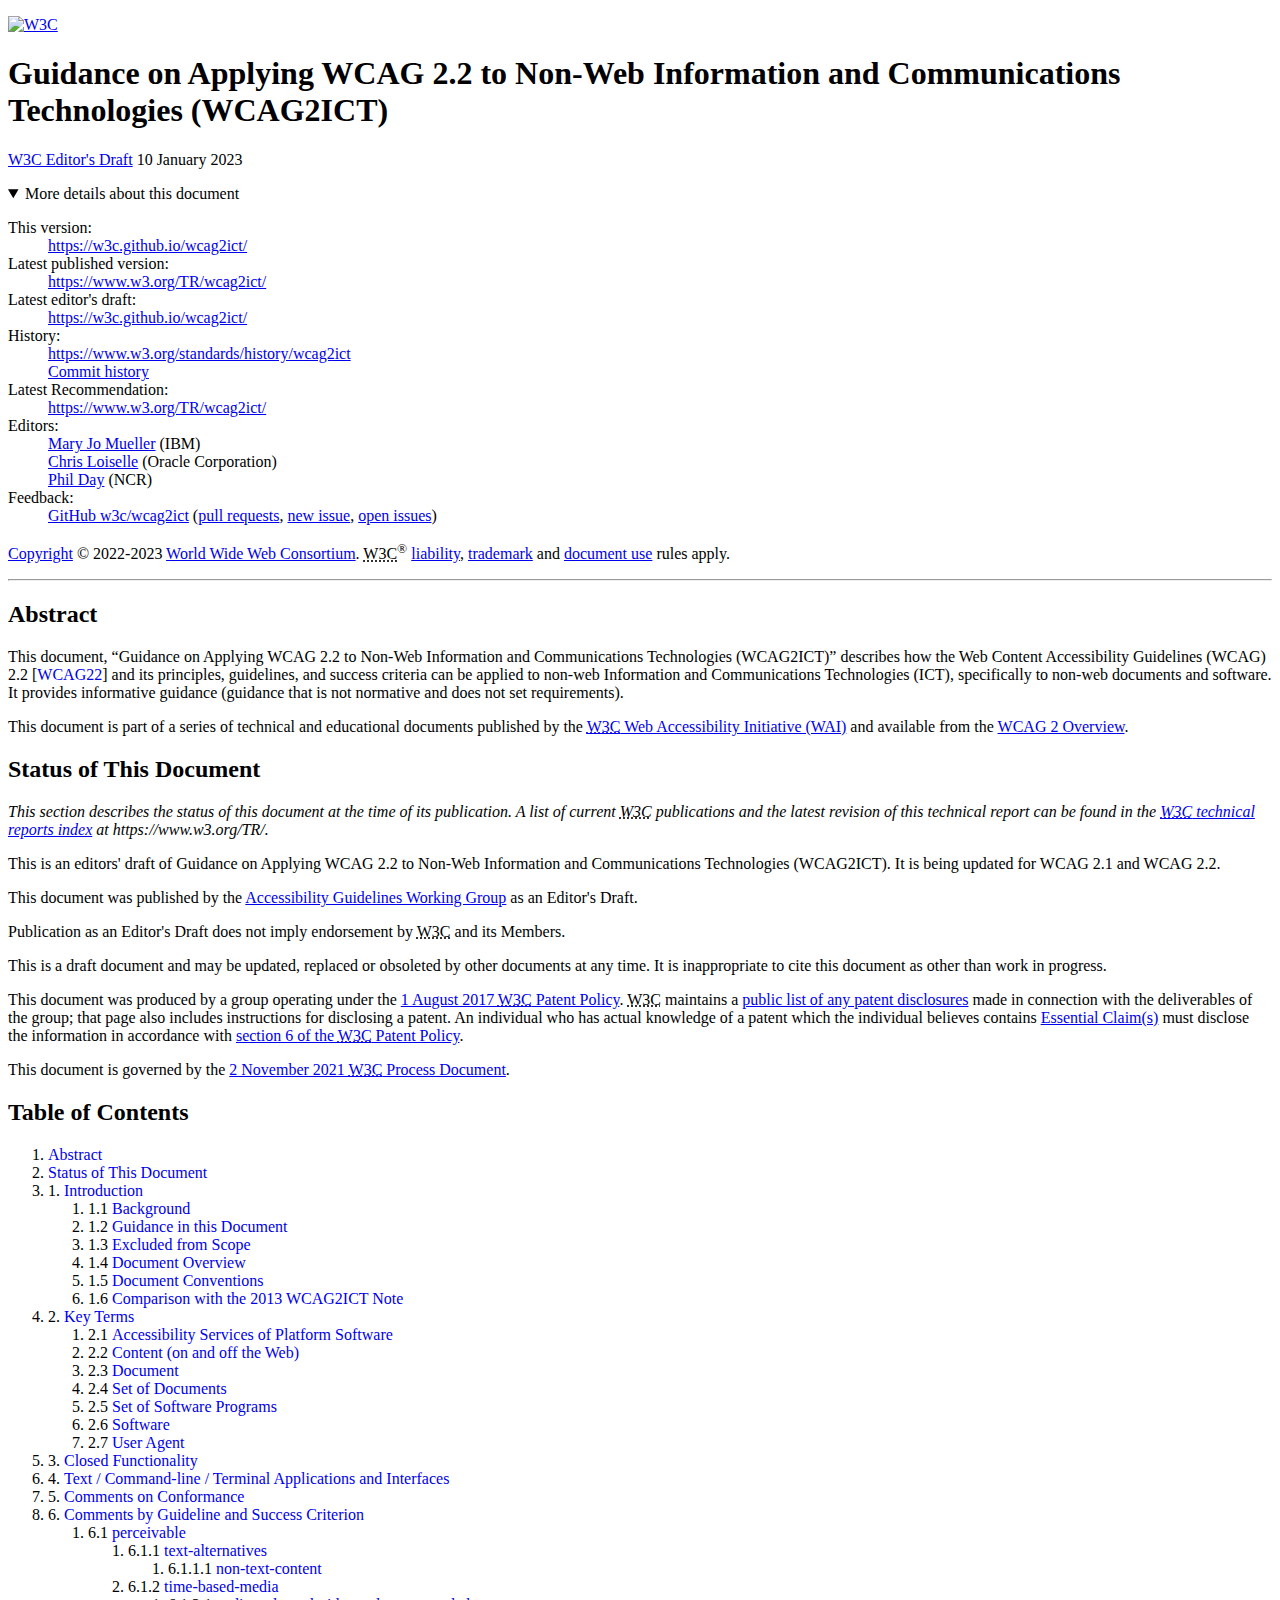
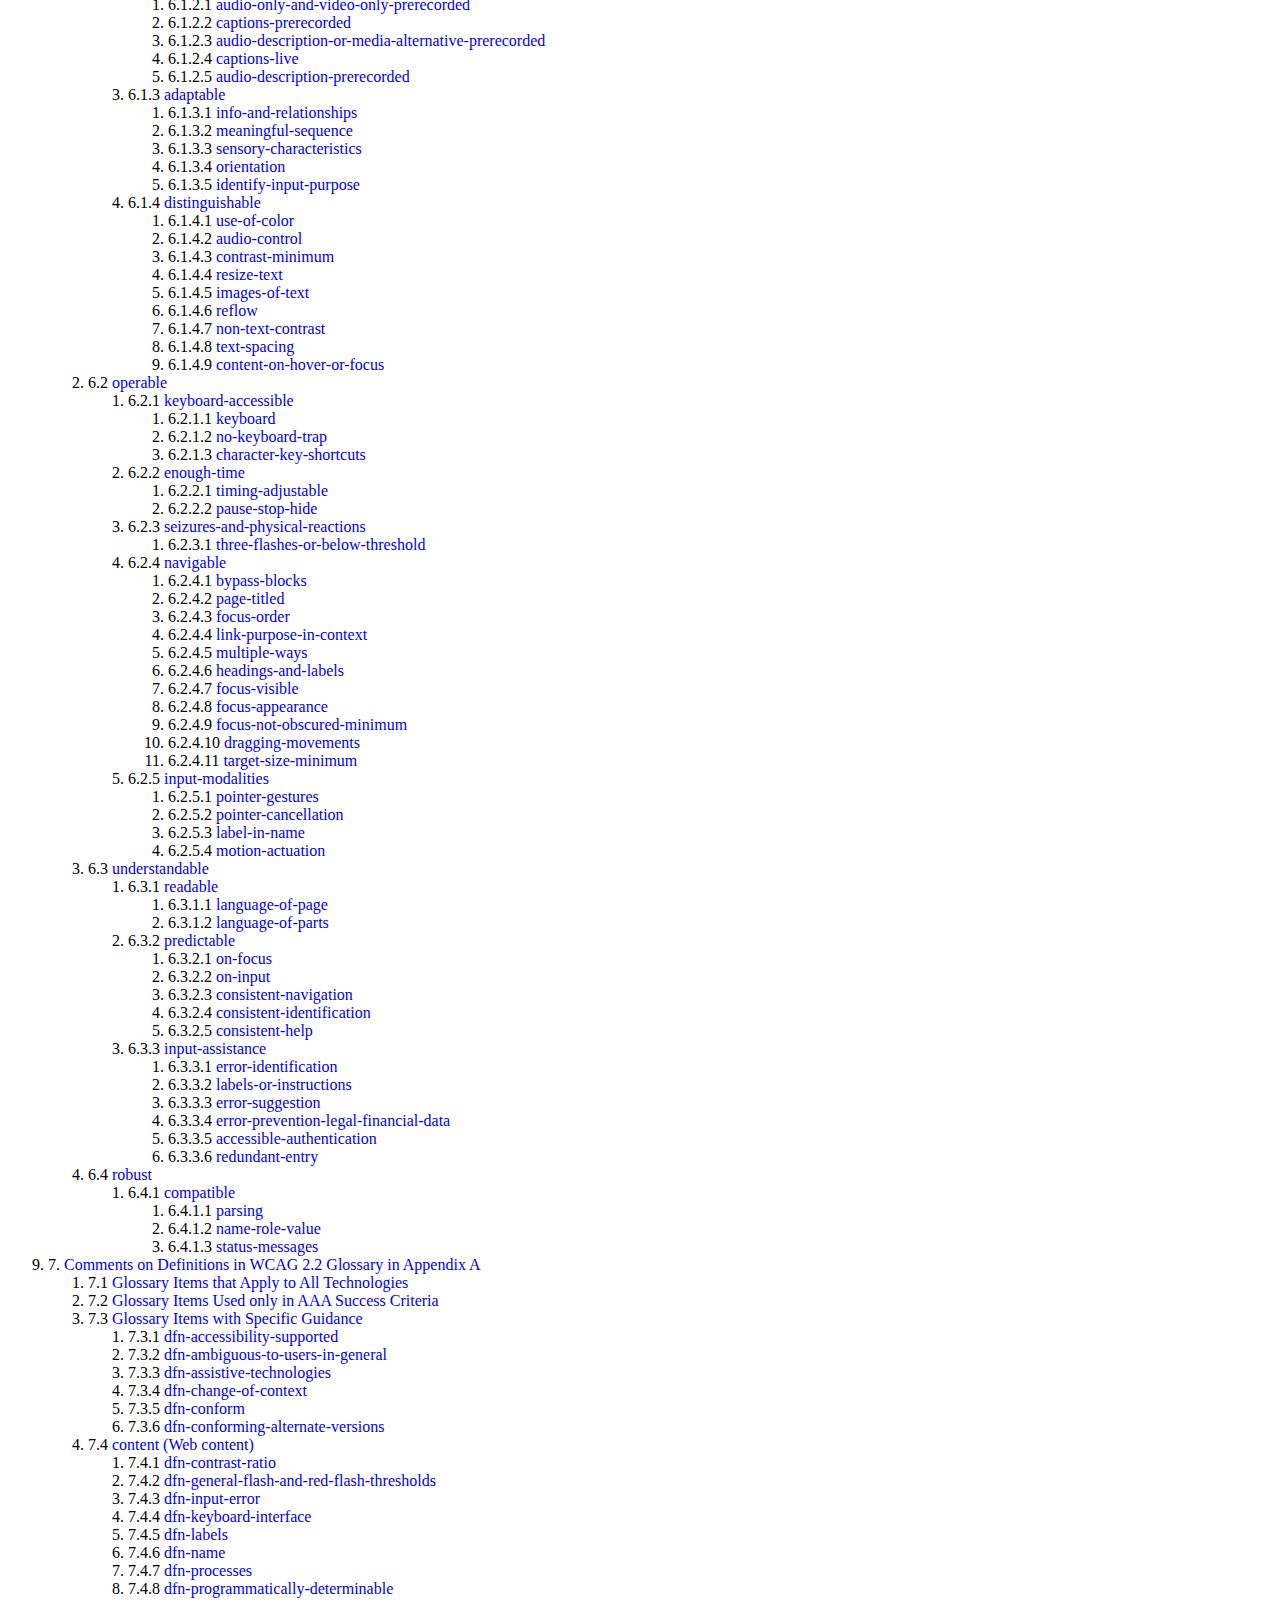
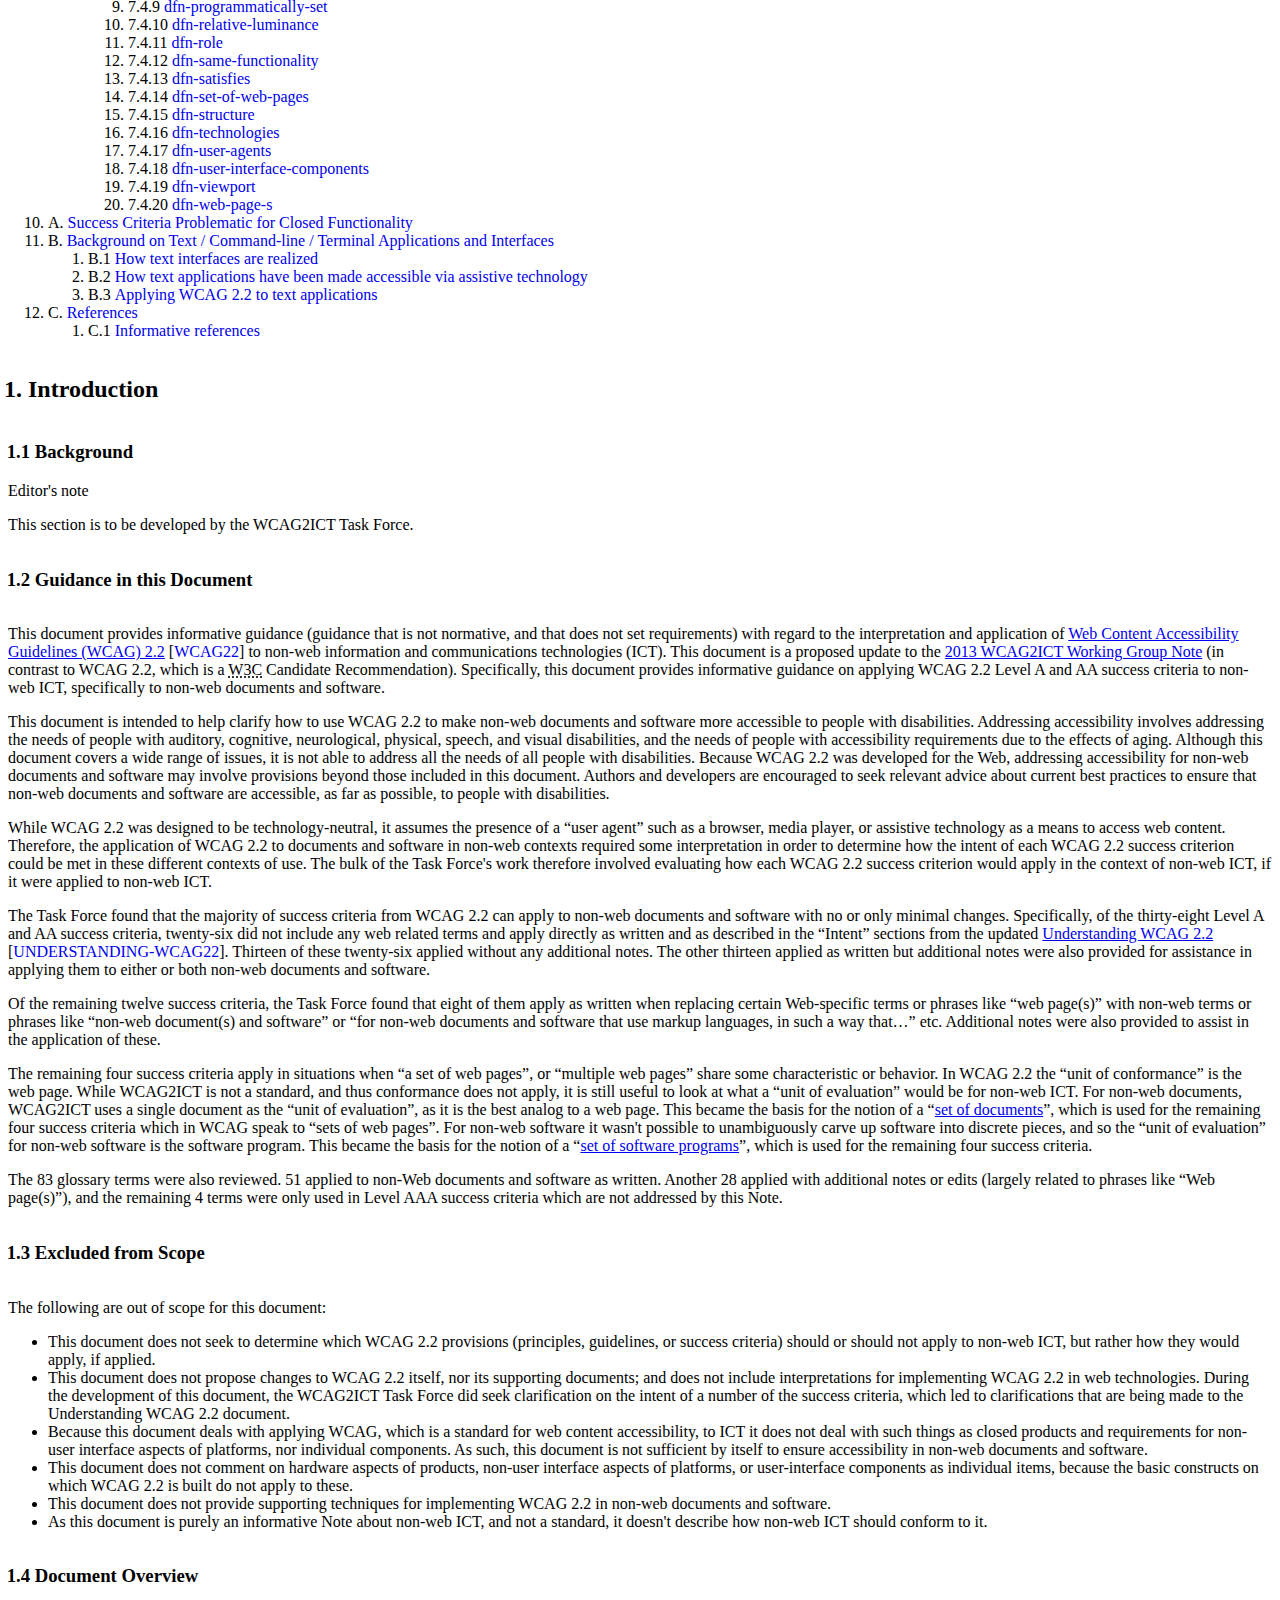
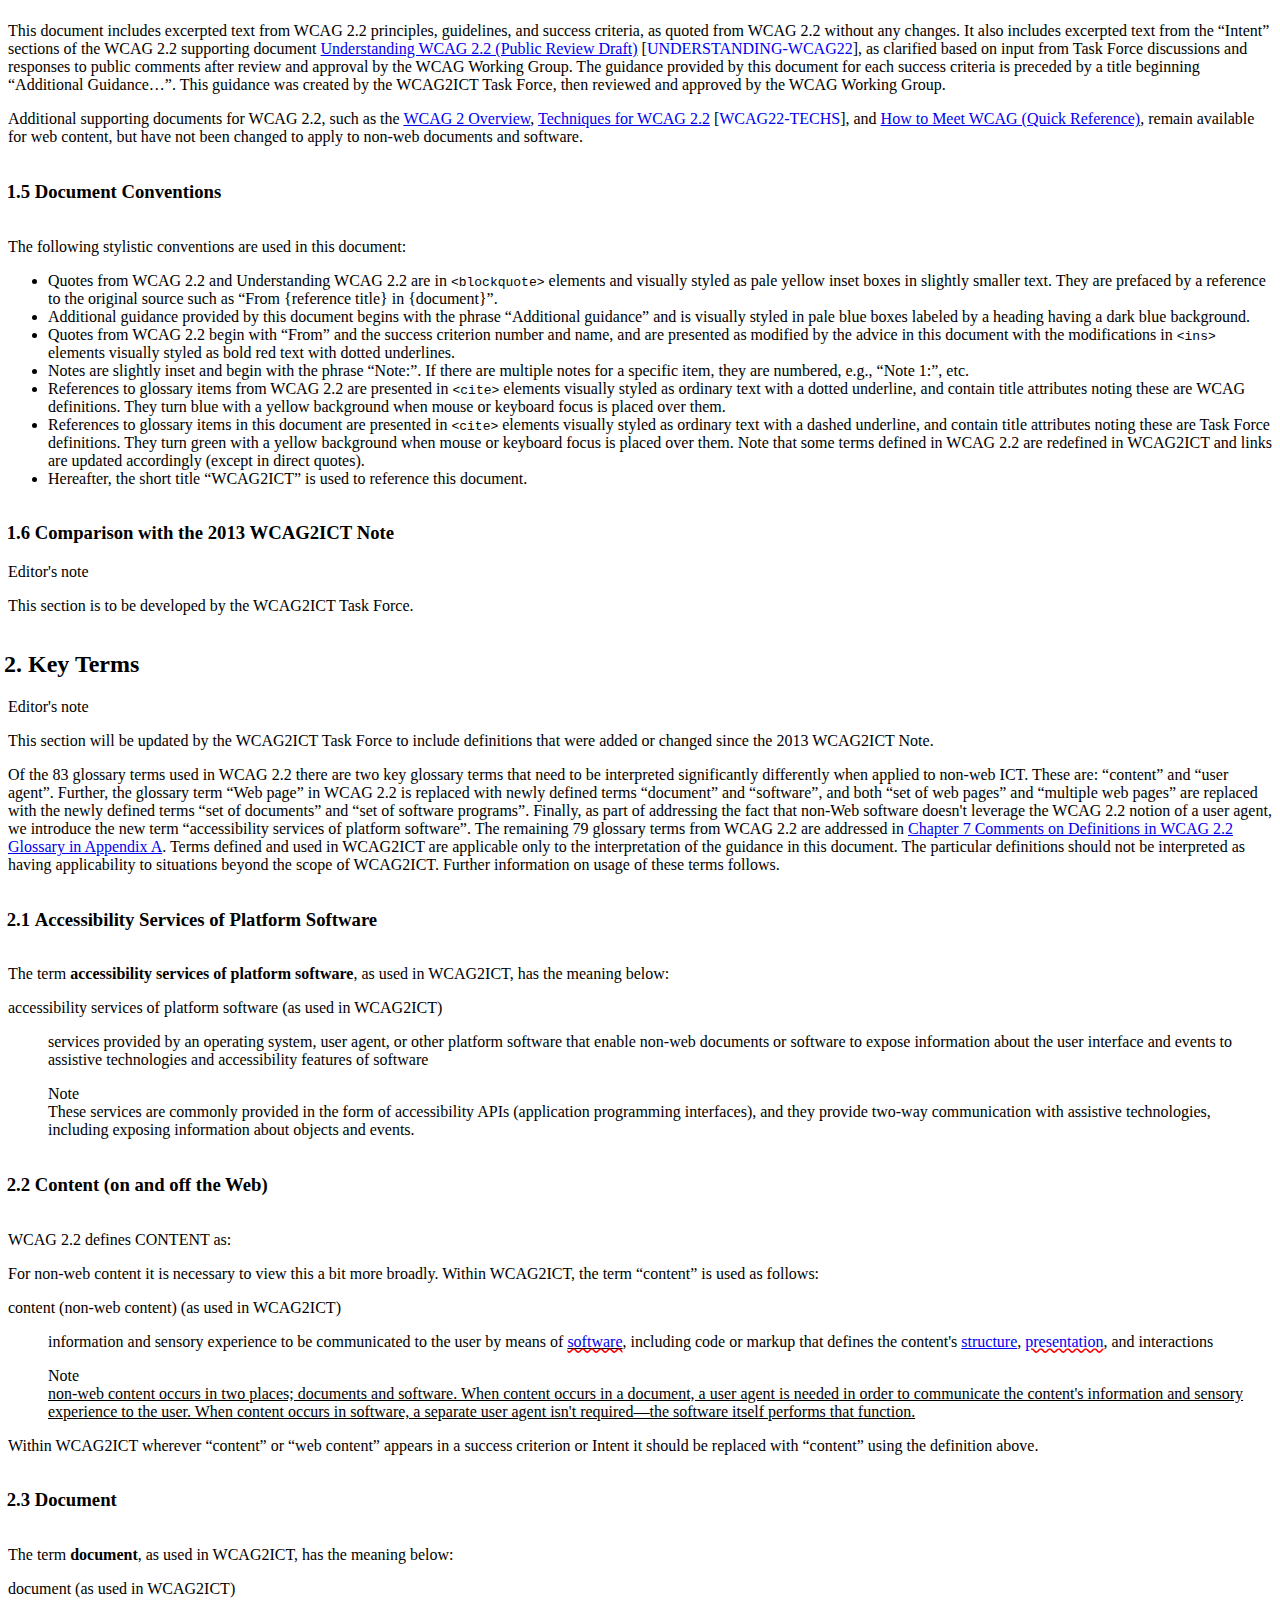
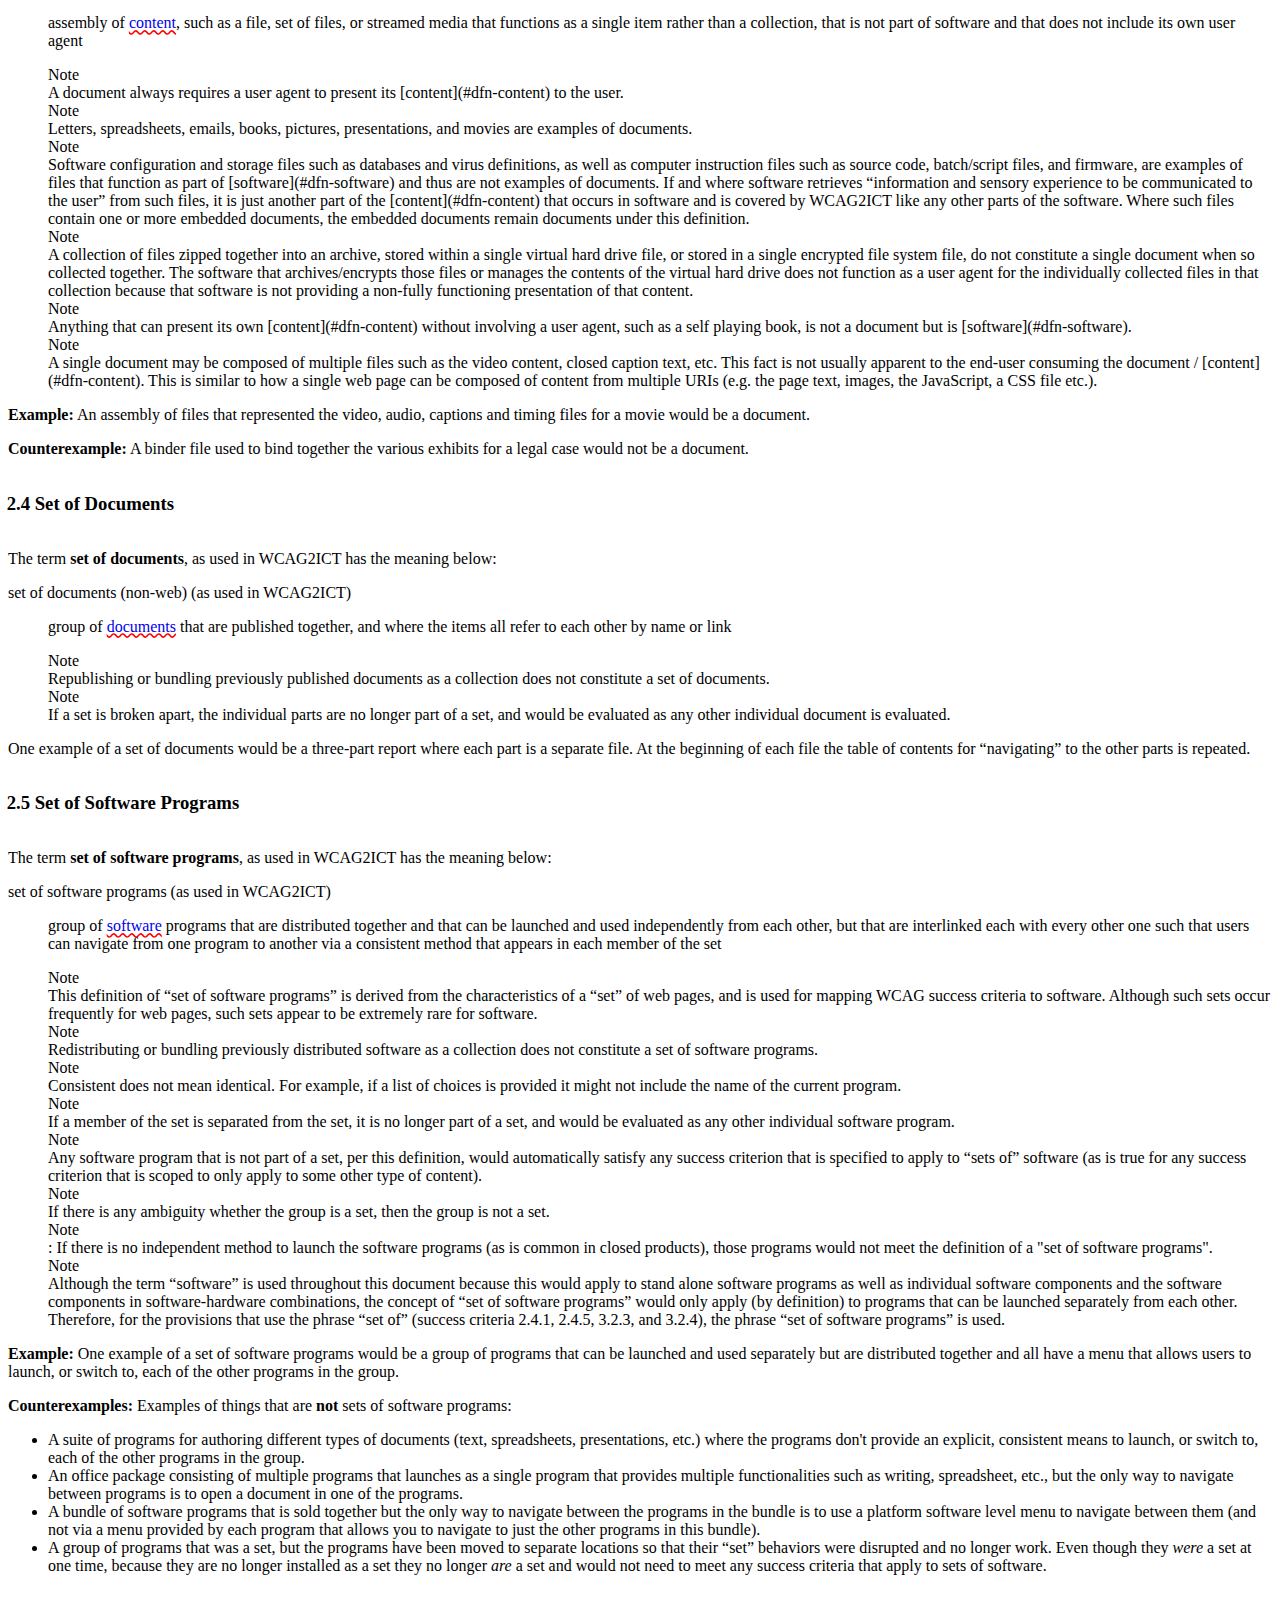
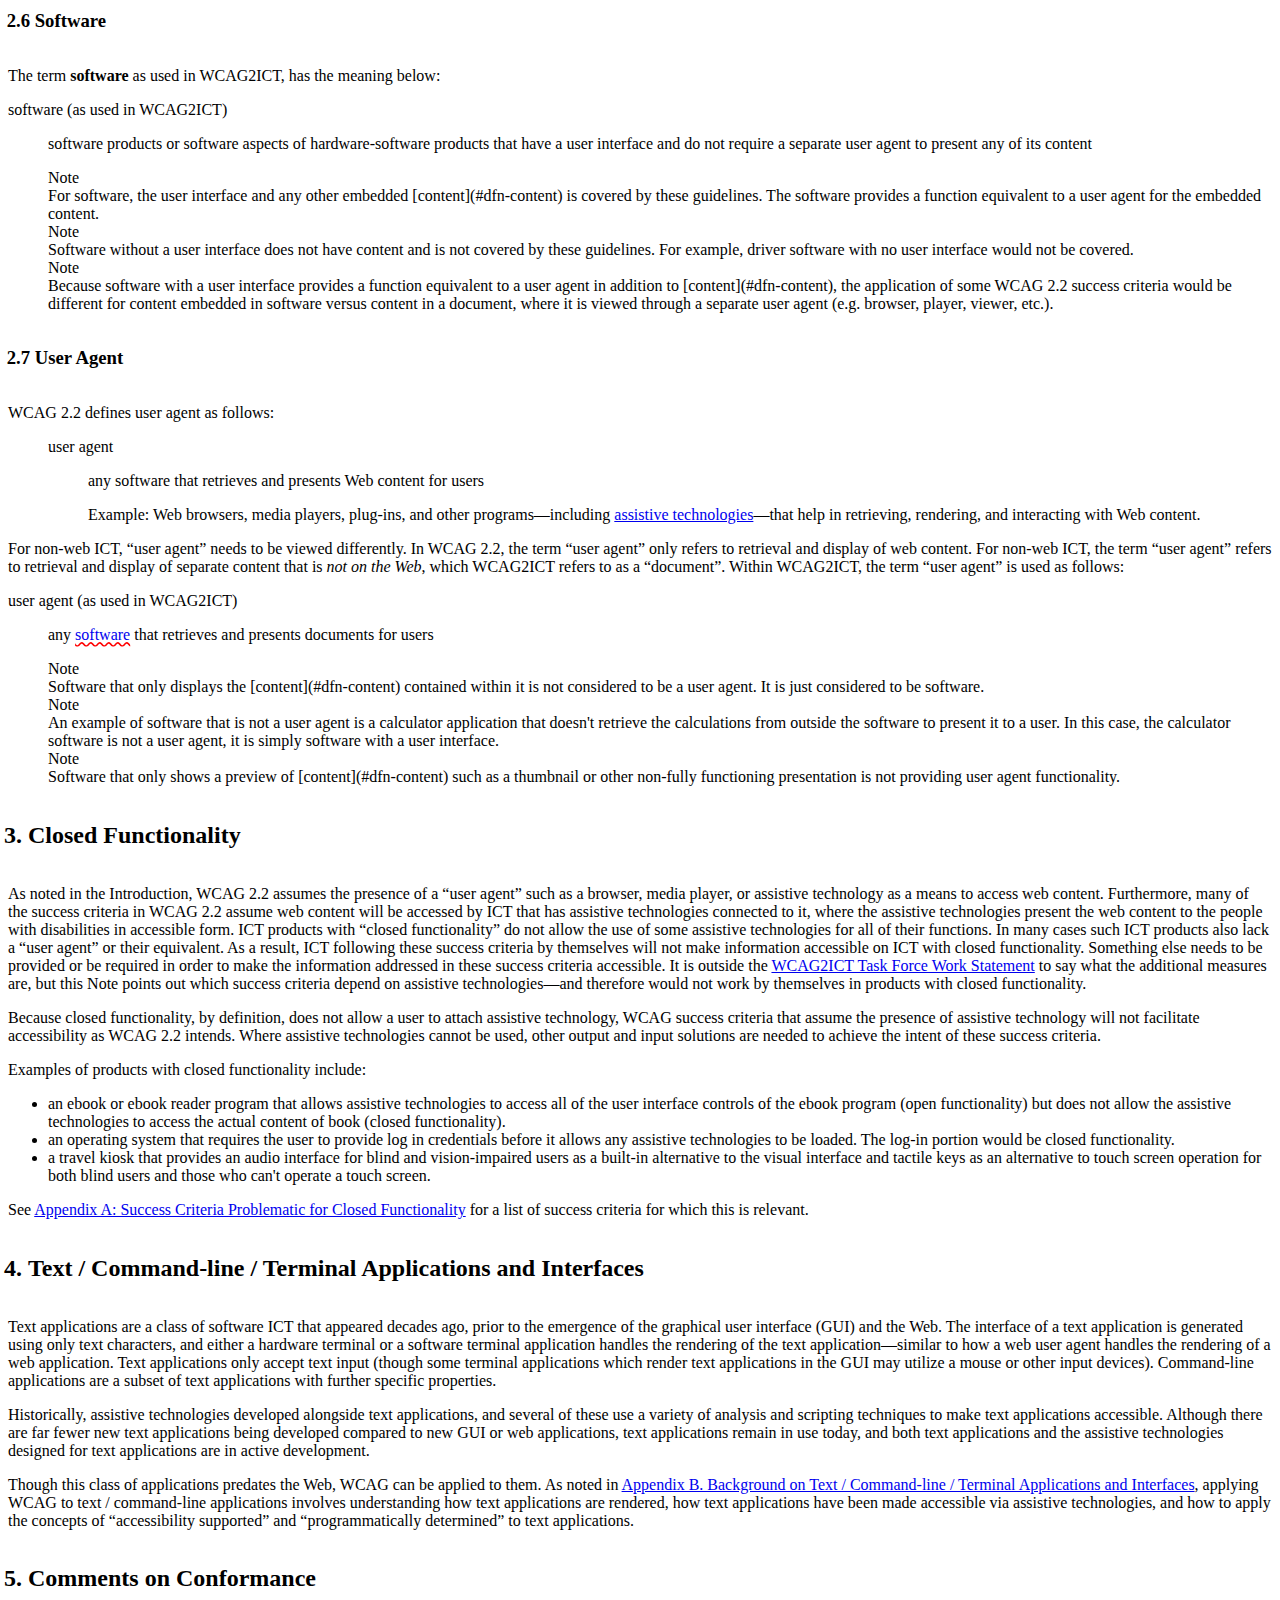
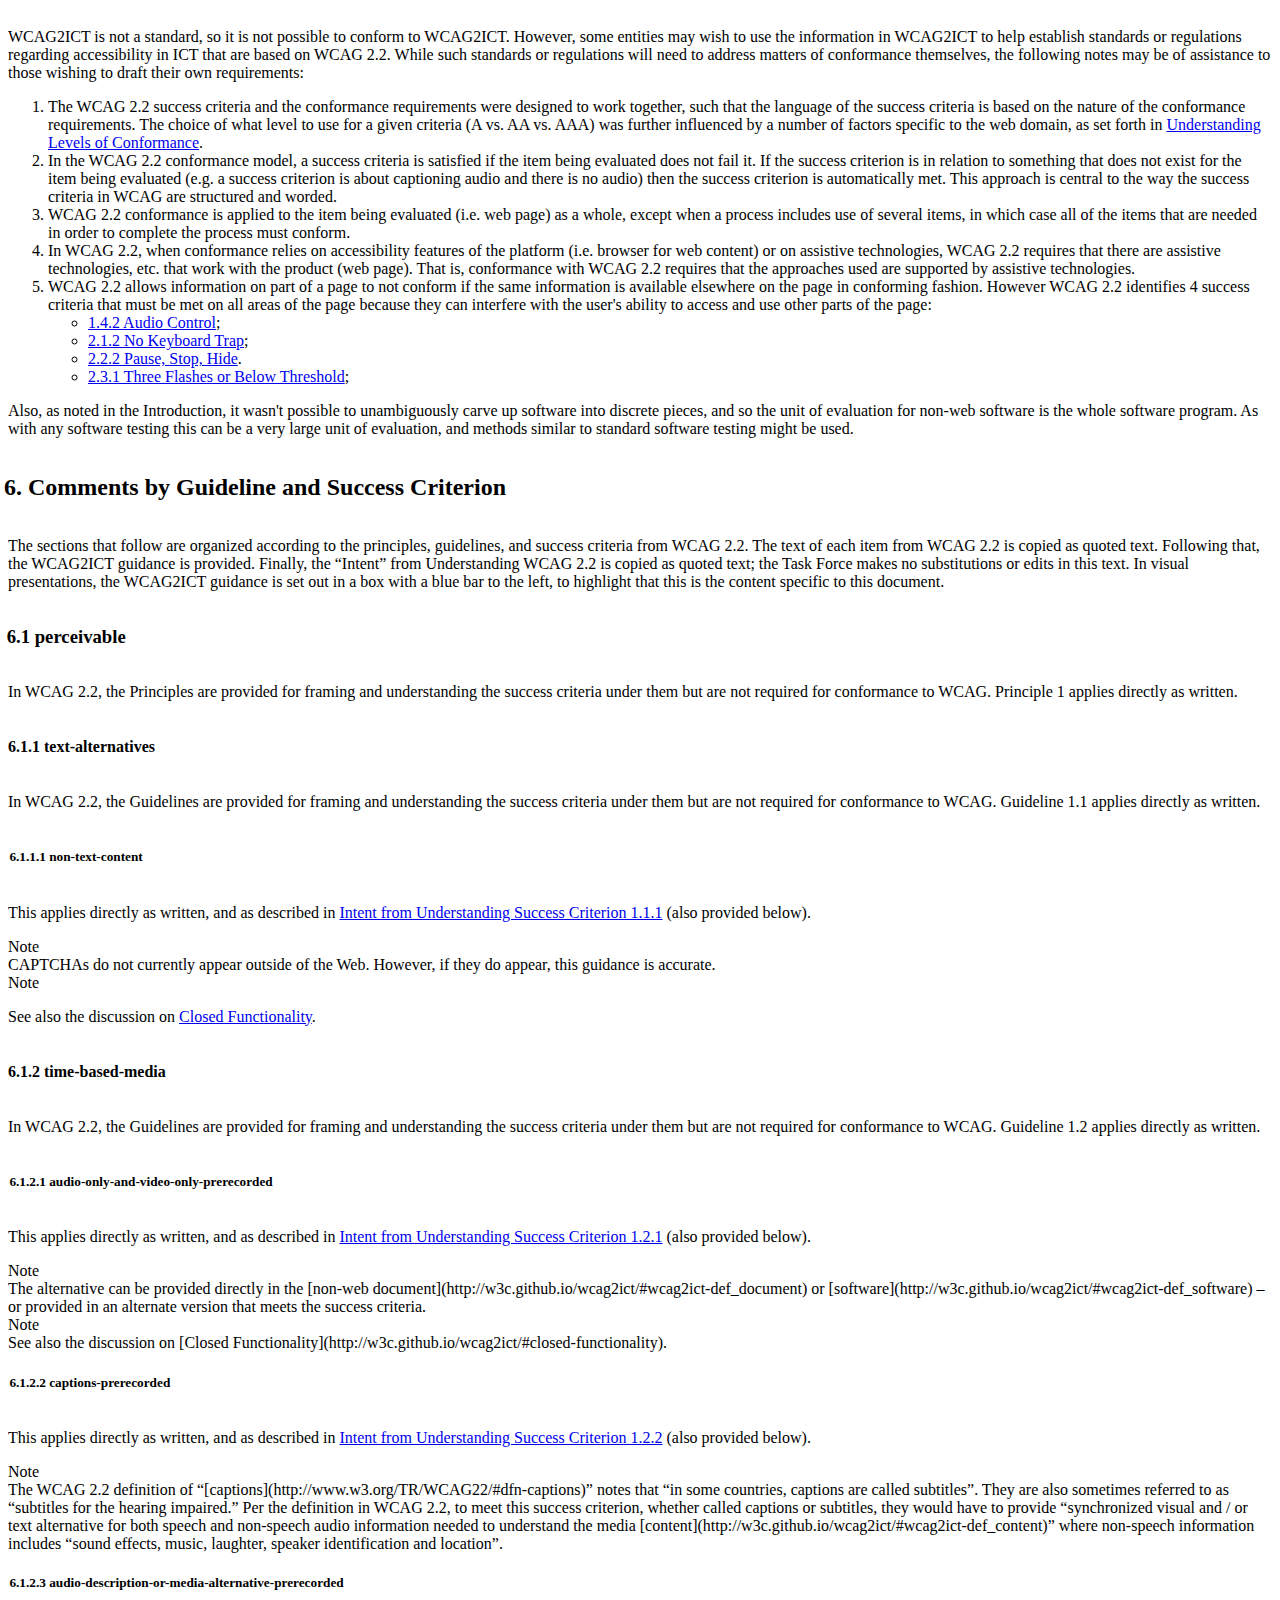
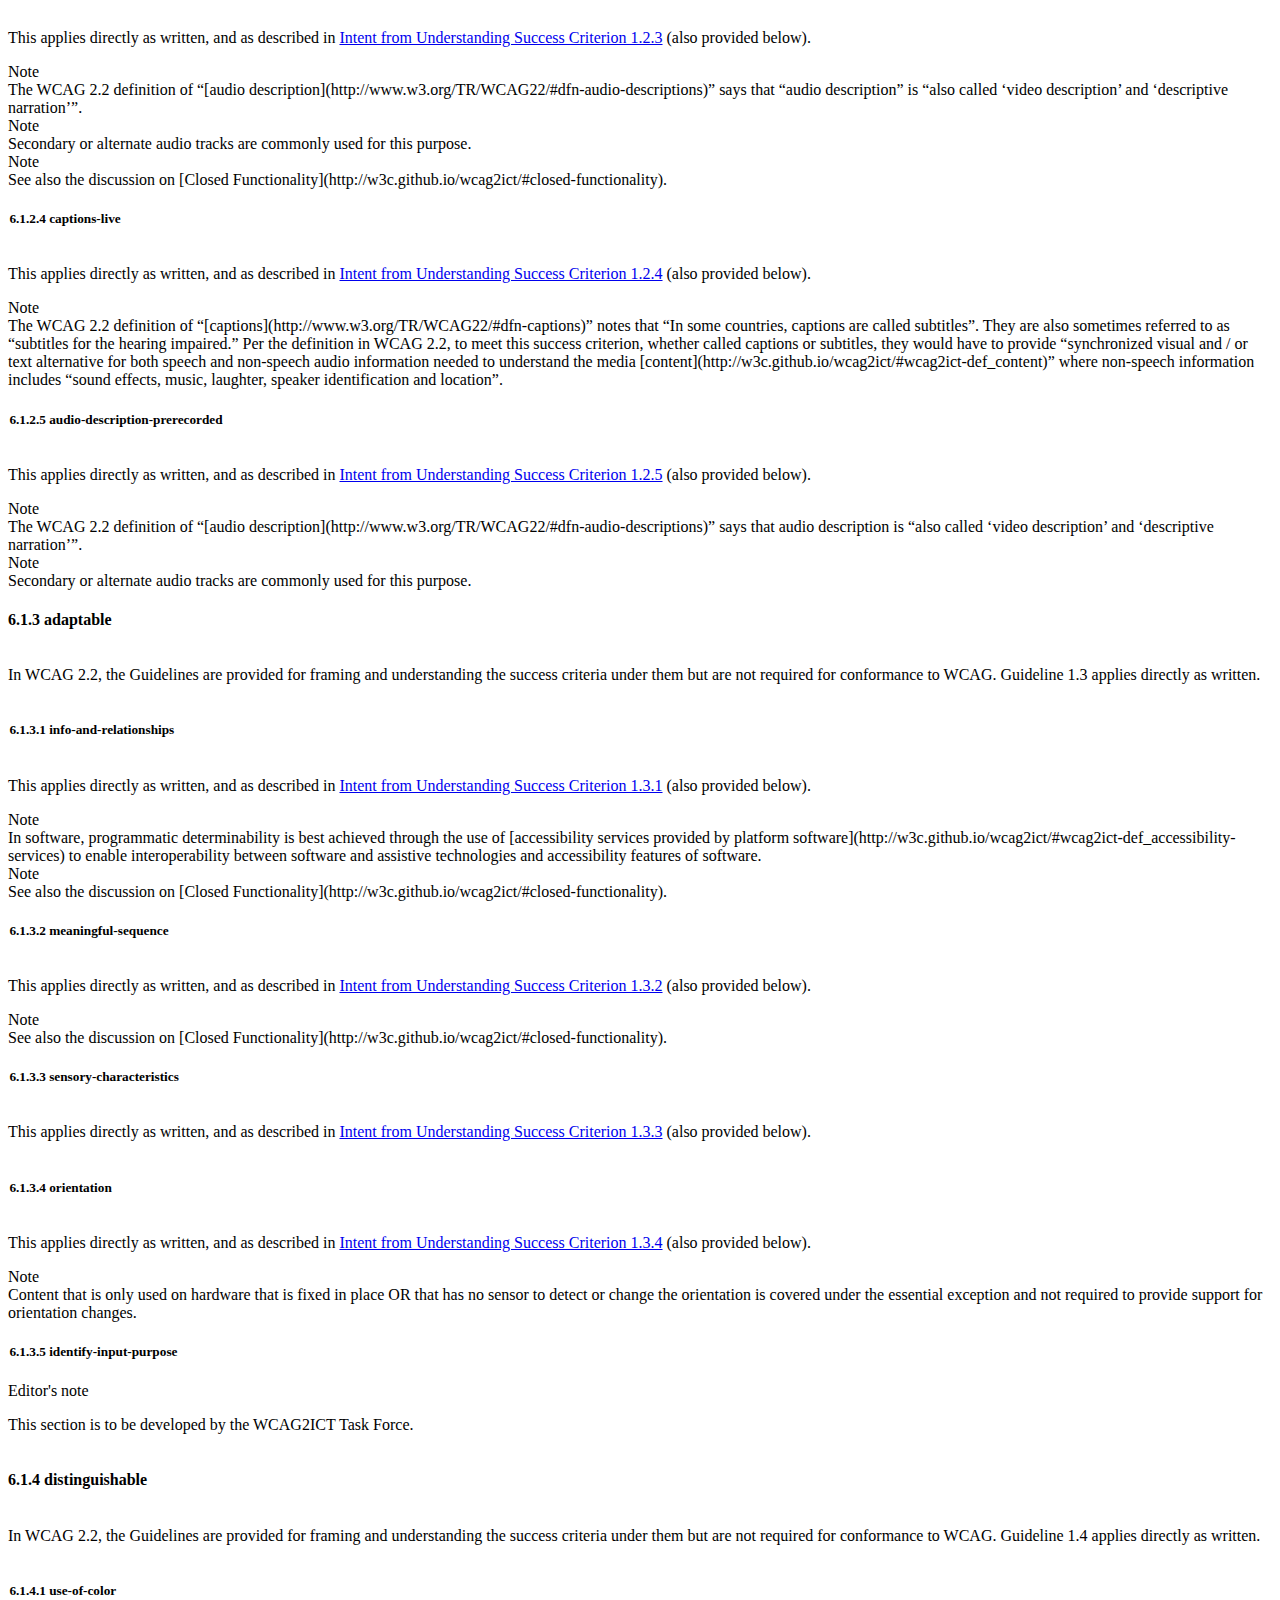
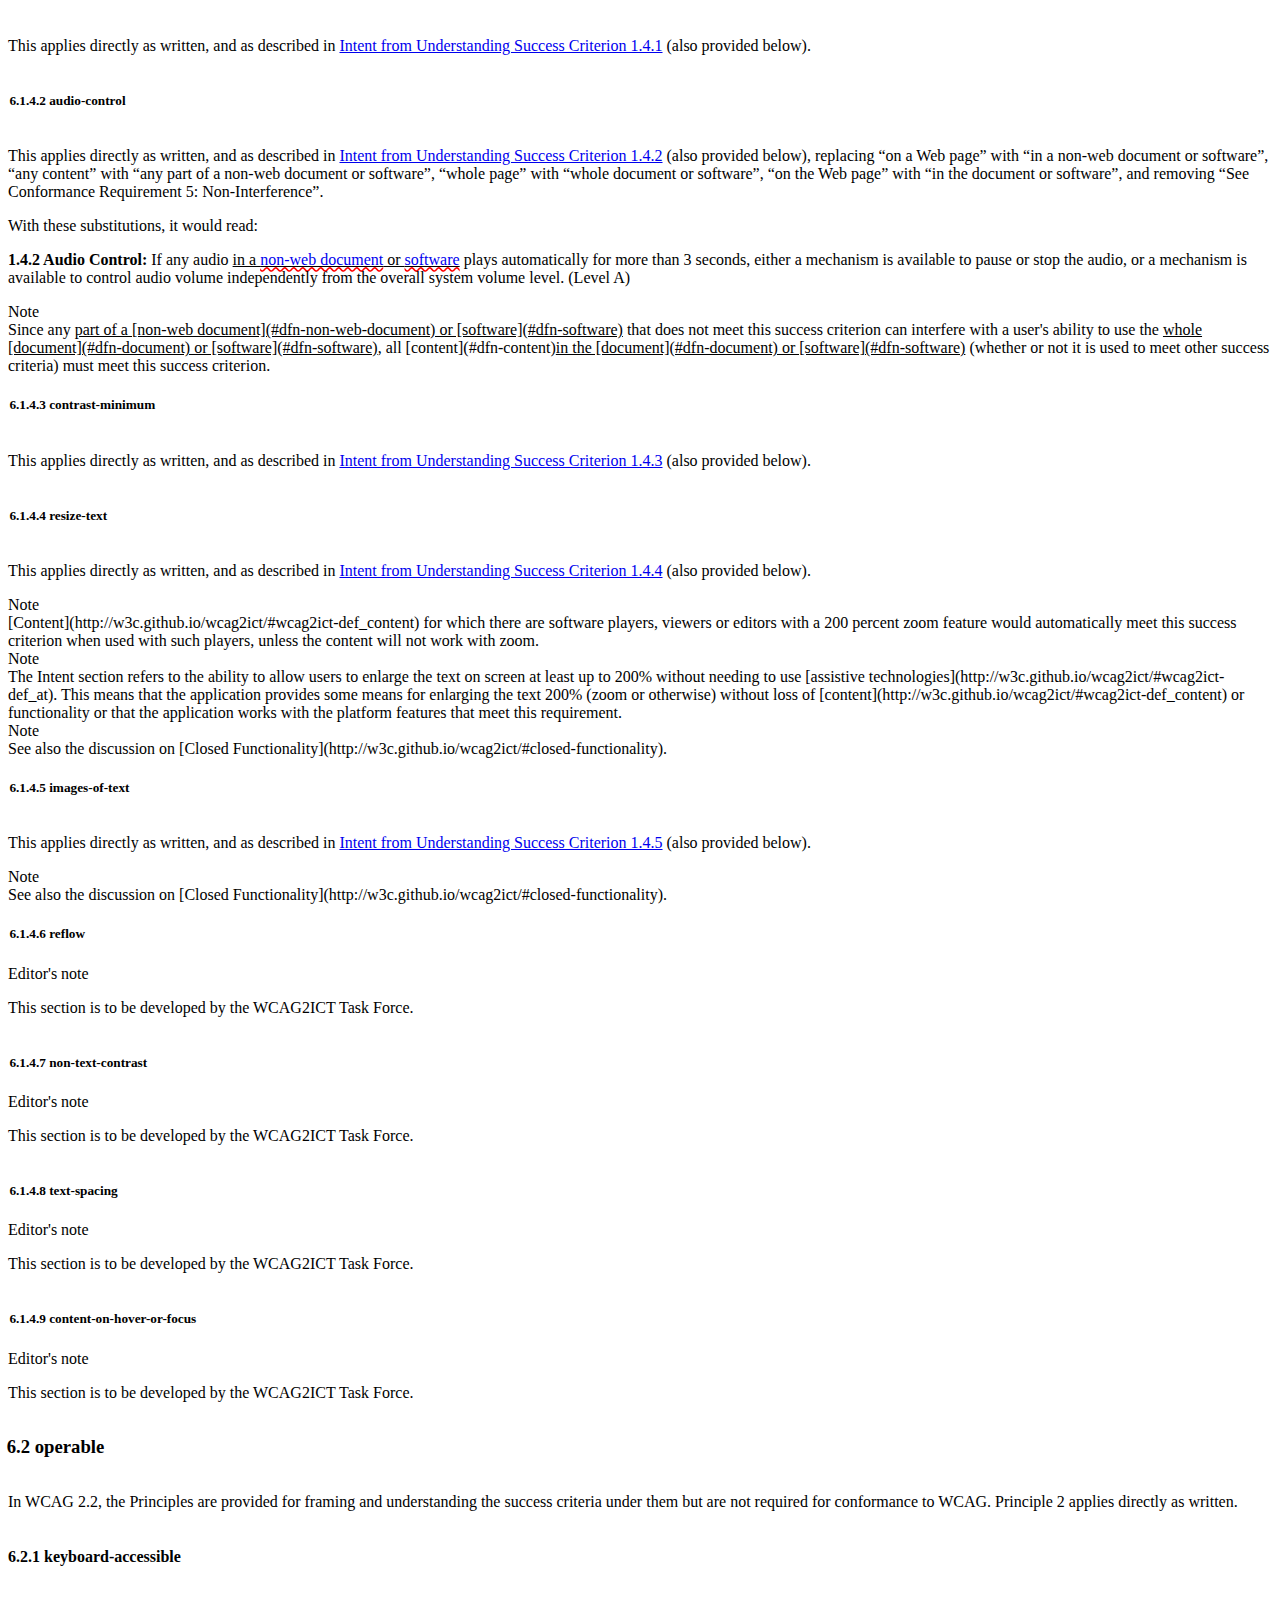
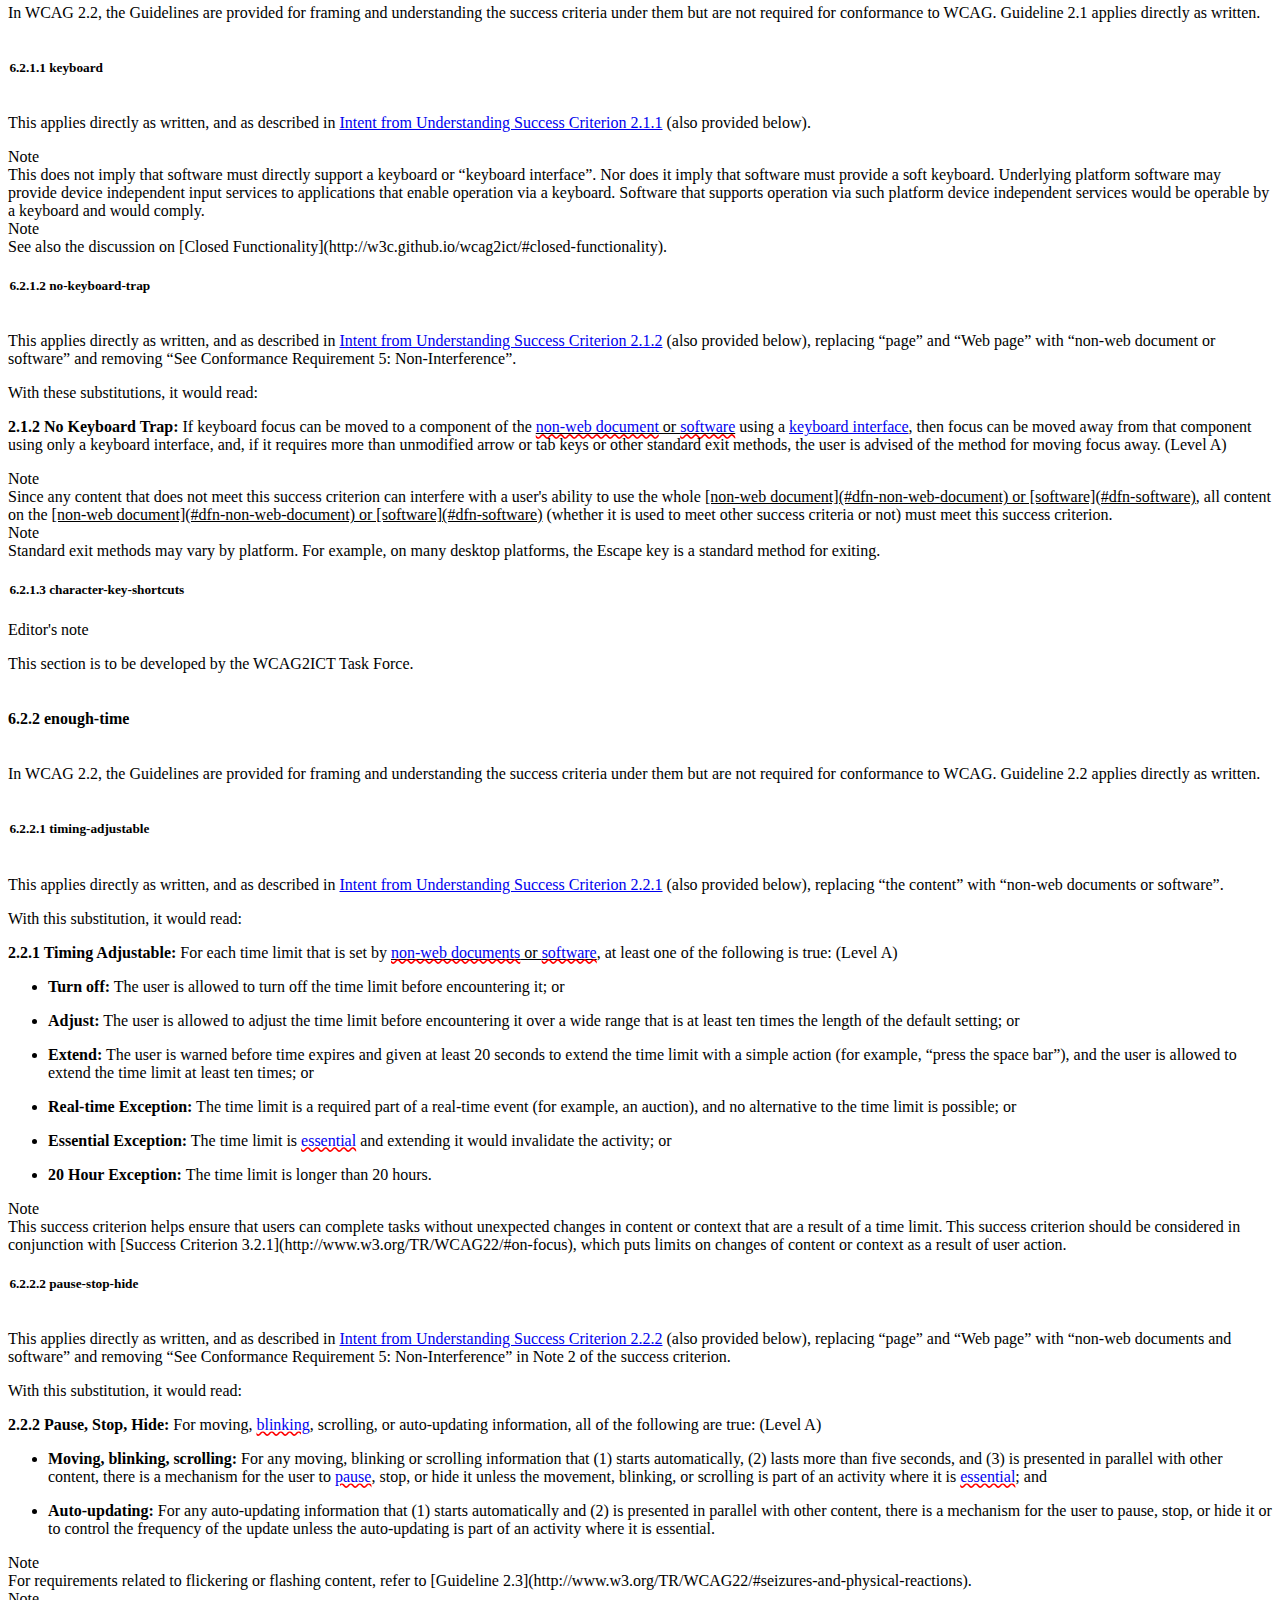
==== Overview.html @ 23a1568c "Remove netlify.toml" ====
<!DOCTYPE html><html lang="en"><head>
<meta charset="utf-8">
<meta name="generator" content="ReSpec 32.6.1">
<meta name="viewport" content="width=device-width, initial-scale=1, shrink-to-fit=no">
<style>
.issue-label{text-transform:initial}
.warning>p:first-child{margin-top:0}
.warning{padding:.5em;border-left-width:.5em;border-left-style:solid}
span.warning{padding:.1em .5em .15em}
.issue.closed span.issue-number{text-decoration:line-through}
.issue.closed span.issue-number::after{content:" (Closed)";font-size:smaller}
.warning{border-color:#f11;border-width:.2em;border-style:solid;background:#fbe9e9}
.warning-title:before{content:"⚠";font-size:1.3em;float:left;padding-right:.3em;margin-top:-.3em}
li.task-list-item{list-style:none}
input.task-list-item-checkbox{margin:0 .35em .25em -1.6em;vertical-align:middle}
.issue a.respec-gh-label{padding:5px;margin:0 2px 0 2px;font-size:10px;text-transform:none;text-decoration:none;font-weight:700;border-radius:4px;position:relative;bottom:2px;border:none;display:inline-block}
</style>
<style>
dfn{cursor:pointer}
.dfn-panel{position:absolute;z-index:35;min-width:300px;max-width:500px;padding:.5em .75em;margin-top:.6em;font-family:"Helvetica Neue",sans-serif;font-size:small;background:#fff;color:#000;box-shadow:0 1em 3em -.4em rgba(0,0,0,.3),0 0 1px 1px rgba(0,0,0,.05);border-radius:2px}
.dfn-panel:not(.docked)>.caret{position:absolute;top:-9px}
.dfn-panel:not(.docked)>.caret::after,.dfn-panel:not(.docked)>.caret::before{content:"";position:absolute;border:10px solid transparent;border-top:0;border-bottom:10px solid #fff;top:0}
.dfn-panel:not(.docked)>.caret::before{border-bottom:9px solid #a2a9b1}
.dfn-panel *{margin:0}
.dfn-panel b{display:block;color:#000;margin-top:.25em}
.dfn-panel ul a[href]{color:#333}
.dfn-panel>div{display:flex}
.dfn-panel a.self-link{font-weight:700;margin-right:auto}
.dfn-panel .marker{padding:.1em;margin-left:.5em;border-radius:.2em;text-align:center;white-space:nowrap;font-size:90%;color:#040b1c}
.dfn-panel .marker.dfn-exported{background:#d1edfd;box-shadow:0 0 0 .125em #1ca5f940}
.dfn-panel .marker.idl-block{background:#8ccbf2;box-shadow:0 0 0 .125em #0670b161}
.dfn-panel a:not(:hover){text-decoration:none!important;border-bottom:none!important}
.dfn-panel a[href]:hover{border-bottom-width:1px}
.dfn-panel ul{padding:0}
.dfn-panel li{margin-left:1em}
.dfn-panel.docked{position:fixed;left:.5em;top:unset;bottom:2em;margin:0 auto;max-width:calc(100vw - .75em * 2 - .5em - .2em * 2);max-height:30vh;overflow:auto}
</style>
		
		
<title>Guidance on Applying WCAG 2.2 to Non-Web Information and Communications Technologies (WCAG2ICT)</title>
		
<style id="respec-mainstyle">
@keyframes pop{
0%{transform:scale(1,1)}
25%{transform:scale(1.25,1.25);opacity:.75}
100%{transform:scale(1,1)}
}
:is(h1,h2,h3,h4,h5,h6,a) abbr{border:none}
dfn{font-weight:700}
a.internalDFN{color:inherit;border-bottom:1px solid #99c;text-decoration:none}
a.externalDFN{color:inherit;border-bottom:1px dotted #ccc;text-decoration:none}
a.bibref{text-decoration:none}
.respec-offending-element:target{animation:pop .25s ease-in-out 0s 1}
.respec-offending-element,a[href].respec-offending-element{text-decoration:red wavy underline}
@supports not (text-decoration:red wavy underline){
.respec-offending-element:not(pre){display:inline-block}
.respec-offending-element{background:url([data-uri]) bottom repeat-x}
}
#references :target{background:#eaf3ff;animation:pop .4s ease-in-out 0s 1}
cite .bibref{font-style:normal}
a[href].orcid{padding-left:4px;padding-right:4px}
a[href].orcid>svg{margin-bottom:-2px}
.toc a,.tof a{text-decoration:none}
a .figno,a .secno{color:#000}
ol.tof,ul.tof{list-style:none outside none}
.caption{margin-top:.5em;font-style:italic}
table.simple{border-spacing:0;border-collapse:collapse;border-bottom:3px solid #005a9c}
.simple th{background:#005a9c;color:#fff;padding:3px 5px;text-align:left}
.simple th a{color:#fff;padding:3px 5px;text-align:left}
.simple th[scope=row]{background:inherit;color:inherit;border-top:1px solid #ddd}
.simple td{padding:3px 10px;border-top:1px solid #ddd}
.simple tr:nth-child(even){background:#f0f6ff}
.section dd>p:first-child{margin-top:0}
.section dd>p:last-child{margin-bottom:0}
.section dd{margin-bottom:1em}
.section dl.attrs dd,.section dl.eldef dd{margin-bottom:0}
#issue-summary>ul{column-count:2}
#issue-summary li{list-style:none;display:inline-block}
details.respec-tests-details{margin-left:1em;display:inline-block;vertical-align:top}
details.respec-tests-details>*{padding-right:2em}
details.respec-tests-details[open]{z-index:999999;position:absolute;border:thin solid #cad3e2;border-radius:.3em;background-color:#fff;padding-bottom:.5em}
details.respec-tests-details[open]>summary{border-bottom:thin solid #cad3e2;padding-left:1em;margin-bottom:1em;line-height:2em}
details.respec-tests-details>ul{width:100%;margin-top:-.3em}
details.respec-tests-details>li{padding-left:1em}
.self-link:hover{opacity:1;text-decoration:none;background-color:transparent}
aside.example .marker>a.self-link{color:inherit}
.header-wrapper{display:flex;align-items:baseline}
:is(h2,h3,h4,h5,h6):not(#toc>h2,#abstract>h2,#sotd>h2,.head>h2){position:relative;left:-.5em}
:is(h2,h3,h4,h5,h6):not(#toch2)+a.self-link{color:inherit;order:-1;position:relative;left:-1.1em;font-size:1rem;opacity:.5}
:is(h2,h3,h4,h5,h6)+a.self-link::before{content:"§";text-decoration:none;color:var(--heading-text)}
:is(h2,h3)+a.self-link{top:-.2em}
:is(h4,h5,h6)+a.self-link::before{color:#000}
@media (max-width:767px){
dd{margin-left:0}
}
@media print{
.removeOnSave{display:none}
}
</style>
		
	
<meta name="description" content="This document, “Guidance on Applying WCAG 2.2 to Non-Web Information and Communications Technologies (WCAG2ICT)” describes how the Web Content Accessibility Guidelines (WCAG) 2.2 [WCAG22] and its principles, guidelines, and success criteria can be applied to non-web Information and Communications Technologies (ICT), specifically to non-web documents and software. It provides informative guidance (guidance that is not normative and does not set requirements).">
<style>
var{position:relative;cursor:pointer}
var[data-type]::after,var[data-type]::before{position:absolute;left:50%;top:-6px;opacity:0;transition:opacity .4s;pointer-events:none}
var[data-type]::before{content:"";transform:translateX(-50%);border-width:4px 6px 0 6px;border-style:solid;border-color:transparent;border-top-color:#000}
var[data-type]::after{content:attr(data-type);transform:translateX(-50%) translateY(-100%);background:#000;text-align:center;font-family:"Dank Mono","Fira Code",monospace;font-style:normal;padding:6px;border-radius:3px;color:#daca88;text-indent:0;font-weight:400}
var[data-type]:hover::after,var[data-type]:hover::before{opacity:1}
</style>
<script id="initialUserConfig" type="application/json">{
  "noRecTrack": true,
  "tocIntroductory": true,
  "specStatus": "ED",
  "shortName": "wcag2ict",
  "copyrightStart": "2022",
  "license": "document",
  "prevRecURI": "https://www.w3.org/TR/wcag2ict/",
  "edDraftURI": "https://w3c.github.io/wcag2ict/",
  "editors": [
    {
      "name": "Mary Jo Mueller",
      "mailto": "maryjom@us.ibm.com",
      "company": "IBM",
      "companyURI": "https://www.ibm.com/",
      "w3cid": 46880,
      "url": "mailto:maryjom@us.ibm.com"
    },
    {
      "name": "Chris Loiselle",
      "mailto": "chris.loiselle@oracle.com",
      "company": "Oracle Corporation",
      "companyURI": "http://www.oracle.com/",
      "w3cid": 65246,
      "url": "mailto:chris.loiselle@oracle.com"
    },
    {
      "name": "Phil Day",
      "mailto": "phil.day@ncr.com",
      "company": "NCR",
      "companyURI": "http://www.ncr.com/",
      "w3cid": 139781,
      "url": "mailto:phil.day@ncr.com"
    }
  ],
  "group": "ag",
  "github": "w3c/wcag2ict",
  "maxTocLevel": 4,
  "localBiblio": {
    "HARDING-BINNIE": {
      "authors": [
        "Harding G. F. A.",
        "Binnie, C.D."
      ],
      "date": "2002",
      "title": "Independent Analysis of the ITC Photosensitive Epilepsy Calibration Test Tape"
    },
    "UNDERSTANDING-WCAG22": {
      "title": "Understanding Web Content Accessibility Guidelines 2.2",
      "href": "https://www.w3.org/WAI/WCAG22/Understanding/",
      "id": "understanding-wcag22"
    },
    "WCAG22-TECHS": {
      "title": "Techniques for WCAG 2.2",
      "href": "https://www.w3.org/WAI/WCAG22/Techniques/",
      "id": "wcag22-techs"
    },
    "IEC-4WD": {
      "date": "May 5, 1998",
      "title": "IEC/4WD 61966-2-1: Colour Measurement and Management in Multimedia Systems and Equipment - Part 2.1: Default Colour Space - sRGB"
    }
  },
  "publishISODate": "2023-01-10T00:00:00.000Z",
  "generatedSubtitle": "W3C Editor's Draft 10 January 2023"
}</script>
<link rel="stylesheet" href="https://www.w3.org/StyleSheets/TR/2021/W3C-ED"></head>
	<body class="h-entry informative"><div class="head">
    <p class="logos"><a class="logo" href="https://www.w3.org/"><img crossorigin="" alt="W3C" height="48" src="https://www.w3.org/StyleSheets/TR/2021/logos/W3C" width="72">
  </a></p>
    <h1 id="title" class="title">Guidance on Applying WCAG 2.2 to Non-Web Information and Communications Technologies (WCAG2ICT)</h1> 
    <p id="w3c-state"><a href="https://www.w3.org/standards/types#ED">W3C Editor's Draft</a> <time class="dt-published" datetime="2023-01-10">10 January 2023</time></p>
    <details open="">
      <summary>More details about this document</summary>
      <dl>
        <dt>This version:</dt><dd>
                <a class="u-url" href="https://w3c.github.io/wcag2ict/">https://w3c.github.io/wcag2ict/</a>
              </dd>
        <dt>Latest published version:</dt><dd>
                <a href="https://www.w3.org/TR/wcag2ict/">https://www.w3.org/TR/wcag2ict/</a>
              </dd>
        <dt>Latest editor's draft:</dt><dd><a href="https://w3c.github.io/wcag2ict/">https://w3c.github.io/wcag2ict/</a></dd>
        <dt>History:</dt><dd>
                    <a href="https://www.w3.org/standards/history/wcag2ict">https://www.w3.org/standards/history/wcag2ict</a>
                  </dd><dd>
                    <a href="https://github.com/w3c/wcag2ict/commits/">Commit history</a>
                  </dd>
        
        
        
        
        <dt>Latest Recommendation:</dt><dd><a href="https://www.w3.org/TR/wcag2ict/">https://www.w3.org/TR/wcag2ict/</a></dd>
        <dt>Editors:</dt><dd class="editor p-author h-card vcard" data-editor-id="46880">
    <a class="ed_mailto u-email email p-name" href="mailto:maryjom@us.ibm.com">Mary Jo Mueller</a> (<span class="p-org org h-org">IBM</span>)
  </dd><dd class="editor p-author h-card vcard" data-editor-id="65246">
    <a class="ed_mailto u-email email p-name" href="mailto:chris.loiselle@oracle.com">Chris Loiselle</a> (<span class="p-org org h-org">Oracle Corporation</span>)
  </dd><dd class="editor p-author h-card vcard" data-editor-id="139781">
    <a class="ed_mailto u-email email p-name" href="mailto:phil.day@ncr.com">Phil Day</a> (<span class="p-org org h-org">NCR</span>)
  </dd>
        
        
        <dt>Feedback:</dt><dd>
        <a href="https://github.com/w3c/wcag2ict/">GitHub w3c/wcag2ict</a>
        (<a href="https://github.com/w3c/wcag2ict/pulls/">pull requests</a>,
        <a href="https://github.com/w3c/wcag2ict/issues/new/choose">new issue</a>,
        <a href="https://github.com/w3c/wcag2ict/issues/">open issues</a>)
      </dd>
        
        
      </dl>
    </details>
    
    
    <p class="copyright">
    <a href="https://www.w3.org/Consortium/Legal/ipr-notice#Copyright">Copyright</a>
    ©
    2022-2023
    
    <a href="https://www.w3.org/">World Wide Web Consortium</a>.
    <abbr title="World Wide Web Consortium">W3C</abbr><sup>®</sup>
    <a href="https://www.w3.org/Consortium/Legal/ipr-notice#Legal_Disclaimer">liability</a>,
    <a href="https://www.w3.org/Consortium/Legal/ipr-notice#W3C_Trademarks">trademark</a> and
    <a rel="license" href="https://www.w3.org/Consortium/Legal/copyright-documents" title="W3C Document License">document use</a> rules apply.
  </p>
    <hr title="Separator for header">
  </div>
		<section id="abstract" class="introductory"><h2>Abstract</h2>
<p>This document, “Guidance on Applying WCAG 2.2 to Non-Web Information and Communications Technologies (WCAG2ICT)” describes how the Web Content Accessibility Guidelines (WCAG) 2.2 [<cite><a class="bibref" data-link-type="biblio" href="#bib-wcag22" title="Web Content Accessibility Guidelines (WCAG) 2.2">WCAG22</a></cite>] and its principles, guidelines, and success criteria can be applied to non-web Information and Communications Technologies (ICT), specifically to non-web documents and software. It provides informative guidance (guidance that is not normative and does not set requirements).</p>
<p>This document is part of a series of technical and educational documents published by the <a href="http://www.w3.org/WAI/"><abbr title="World Wide Web Consortium">W3C</abbr> Web Accessibility Initiative (WAI)</a> and available from the <a href="http://www.w3.org/WAI/intro/wcag.php">WCAG 2 Overview</a>.</p>
</section>
		<section id="sotd" class="introductory"><h2>Status of This Document</h2><p><em>This section describes the status of this
      document at the time of its publication. A list of current <abbr title="World Wide Web Consortium">W3C</abbr>
      publications and the latest revision of this technical report can be found
      in the <a href="https://www.w3.org/TR/"><abbr title="World Wide Web Consortium">W3C</abbr> technical reports index</a> at
      https://www.w3.org/TR/.</em></p><p>This is an editors' draft of Guidance on Applying WCAG 2.2 to Non-Web Information and Communications Technologies (WCAG2ICT). It is being updated for WCAG 2.1 and WCAG 2.2.</p>
<p>
    This document was published by the <a href="https://www.w3.org/groups/wg/ag">Accessibility Guidelines Working Group</a> as
    an Editor's Draft. 
  </p><p>Publication as an Editor's Draft does not
  imply endorsement by <abbr title="World Wide Web Consortium">W3C</abbr> and its Members. </p><p>
    This is a draft document and may be updated, replaced or obsoleted by other
    documents at any time. It is inappropriate to cite this document as other
    than work in progress.
    
  </p><p>
    
        This document was produced by a group
        operating under the
        <a href="https://www.w3.org/Consortium/Patent-Policy-20170801/">1 August 2017 <abbr title="World Wide Web Consortium">W3C</abbr> Patent
          Policy</a>.
      
    
                <abbr title="World Wide Web Consortium">W3C</abbr> maintains a
                <a rel="disclosure" href="https://www.w3.org/groups/wg/ag/ipr">public list of any patent disclosures</a>
          made in connection with the deliverables of
          the group; that page also includes
          instructions for disclosing a patent. An individual who has actual
          knowledge of a patent which the individual believes contains
          <a href="https://www.w3.org/Consortium/Patent-Policy-20170801/#def-essential">Essential Claim(s)</a>
          must disclose the information in accordance with
          <a href="https://www.w3.org/Consortium/Patent-Policy-20170801/#sec-Disclosure">section 6 of the <abbr title="World Wide Web Consortium">W3C</abbr> Patent Policy</a>.
        
  </p><p>
                  This document is governed by the
                  <a id="w3c_process_revision" href="https://www.w3.org/2021/Process-20211102/">2 November 2021 <abbr title="World Wide Web Consortium">W3C</abbr> Process Document</a>.
                </p></section><nav id="toc"><h2 class="introductory" id="table-of-contents">Table of Contents</h2><ol class="toc"><li class="tocline"><a class="tocxref" href="#abstract">Abstract</a></li><li class="tocline"><a class="tocxref" href="#sotd">Status of This Document</a></li><li class="tocline"><a class="tocxref" href="#introduction"><bdi class="secno">1. </bdi>Introduction</a><ol class="toc"><li class="tocline"><a class="tocxref" href="#background"><bdi class="secno">1.1 </bdi>Background</a></li><li class="tocline"><a class="tocxref" href="#guidance-in-this-document"><bdi class="secno">1.2 </bdi>Guidance in this Document</a></li><li class="tocline"><a class="tocxref" href="#excluded-from-scope"><bdi class="secno">1.3 </bdi>Excluded from Scope</a></li><li class="tocline"><a class="tocxref" href="#document-overview"><bdi class="secno">1.4 </bdi>Document Overview</a></li><li class="tocline"><a class="tocxref" href="#document-conventions"><bdi class="secno">1.5 </bdi>Document Conventions</a></li><li class="tocline"><a class="tocxref" href="#comparison-with-the-2013-wcag2ict-note"><bdi class="secno">1.6 </bdi>Comparison with the 2013 WCAG2ICT Note</a></li></ol></li><li class="tocline"><a class="tocxref" href="#key-terms"><bdi class="secno">2. </bdi>Key Terms</a><ol class="toc"><li class="tocline"><a class="tocxref" href="#accessibility-services-of-platform-software"><bdi class="secno">2.1 </bdi>Accessibility Services of Platform Software</a></li><li class="tocline"><a class="tocxref" href="#content-on-and-off-the-web"><bdi class="secno">2.2 </bdi>Content (on and off the Web)</a></li><li class="tocline"><a class="tocxref" href="#document"><bdi class="secno">2.3 </bdi>Document</a></li><li class="tocline"><a class="tocxref" href="#set-of-documents"><bdi class="secno">2.4 </bdi>Set of Documents</a></li><li class="tocline"><a class="tocxref" href="#set-of-software-programs"><bdi class="secno">2.5 </bdi>Set of Software Programs</a></li><li class="tocline"><a class="tocxref" href="#software"><bdi class="secno">2.6 </bdi>Software</a></li><li class="tocline"><a class="tocxref" href="#user-agent"><bdi class="secno">2.7 </bdi>User Agent</a></li></ol></li><li class="tocline"><a class="tocxref" href="#closed-functionality"><bdi class="secno">3. </bdi>Closed Functionality</a></li><li class="tocline"><a class="tocxref" href="#text-command-line-terminal-applications-and-interfaces"><bdi class="secno">4. </bdi>Text / Command-line / Terminal Applications and Interfaces</a></li><li class="tocline"><a class="tocxref" href="#comments-on-conformance"><bdi class="secno">5. </bdi>Comments on Conformance</a></li><li class="tocline"><a class="tocxref" href="#comments-by-guideline-and-success-criterion"><bdi class="secno">6. </bdi>Comments by Guideline and Success Criterion</a><ol class="toc"><li class="tocline"><a class="tocxref" href="#perceivable"><bdi class="secno">6.1 </bdi>perceivable</a><ol class="toc"><li class="tocline"><a class="tocxref" href="#text-alternatives"><bdi class="secno">6.1.1 </bdi>text-alternatives</a><ol class="toc"><li class="tocline"><a class="tocxref" href="#non-text-content"><bdi class="secno">6.1.1.1 </bdi>non-text-content</a></li></ol></li><li class="tocline"><a class="tocxref" href="#time-based-media"><bdi class="secno">6.1.2 </bdi>time-based-media</a><ol class="toc"><li class="tocline"><a class="tocxref" href="#audio-only-and-video-only-prerecorded"><bdi class="secno">6.1.2.1 </bdi>audio-only-and-video-only-prerecorded</a></li><li class="tocline"><a class="tocxref" href="#captions-prerecorded"><bdi class="secno">6.1.2.2 </bdi>captions-prerecorded</a></li><li class="tocline"><a class="tocxref" href="#audio-description-or-media-alternative-prerecorded"><bdi class="secno">6.1.2.3 </bdi>audio-description-or-media-alternative-prerecorded</a></li><li class="tocline"><a class="tocxref" href="#captions-live"><bdi class="secno">6.1.2.4 </bdi>captions-live</a></li><li class="tocline"><a class="tocxref" href="#audio-description-prerecorded"><bdi class="secno">6.1.2.5 </bdi>audio-description-prerecorded</a></li></ol></li><li class="tocline"><a class="tocxref" href="#adaptable"><bdi class="secno">6.1.3 </bdi>adaptable</a><ol class="toc"><li class="tocline"><a class="tocxref" href="#info-and-relationships"><bdi class="secno">6.1.3.1 </bdi>info-and-relationships</a></li><li class="tocline"><a class="tocxref" href="#meaningful-sequence"><bdi class="secno">6.1.3.2 </bdi>meaningful-sequence</a></li><li class="tocline"><a class="tocxref" href="#sensory-characteristics"><bdi class="secno">6.1.3.3 </bdi>sensory-characteristics</a></li><li class="tocline"><a class="tocxref" href="#orientation"><bdi class="secno">6.1.3.4 </bdi>orientation</a></li><li class="tocline"><a class="tocxref" href="#identify-input-purpose"><bdi class="secno">6.1.3.5 </bdi>identify-input-purpose</a></li></ol></li><li class="tocline"><a class="tocxref" href="#distinguishable"><bdi class="secno">6.1.4 </bdi>distinguishable</a><ol class="toc"><li class="tocline"><a class="tocxref" href="#use-of-color"><bdi class="secno">6.1.4.1 </bdi>use-of-color</a></li><li class="tocline"><a class="tocxref" href="#audio-control"><bdi class="secno">6.1.4.2 </bdi>audio-control</a></li><li class="tocline"><a class="tocxref" href="#contrast-minimum"><bdi class="secno">6.1.4.3 </bdi>contrast-minimum</a></li><li class="tocline"><a class="tocxref" href="#resize-text"><bdi class="secno">6.1.4.4 </bdi>resize-text</a></li><li class="tocline"><a class="tocxref" href="#images-of-text"><bdi class="secno">6.1.4.5 </bdi>images-of-text</a></li><li class="tocline"><a class="tocxref" href="#reflow"><bdi class="secno">6.1.4.6 </bdi>reflow</a></li><li class="tocline"><a class="tocxref" href="#non-text-contrast"><bdi class="secno">6.1.4.7 </bdi>non-text-contrast</a></li><li class="tocline"><a class="tocxref" href="#text-spacing"><bdi class="secno">6.1.4.8 </bdi>text-spacing</a></li><li class="tocline"><a class="tocxref" href="#content-on-hover-or-focus"><bdi class="secno">6.1.4.9 </bdi>content-on-hover-or-focus</a></li></ol></li></ol></li><li class="tocline"><a class="tocxref" href="#operable"><bdi class="secno">6.2 </bdi>operable</a><ol class="toc"><li class="tocline"><a class="tocxref" href="#keyboard-accessible"><bdi class="secno">6.2.1 </bdi>keyboard-accessible</a><ol class="toc"><li class="tocline"><a class="tocxref" href="#keyboard"><bdi class="secno">6.2.1.1 </bdi>keyboard</a></li><li class="tocline"><a class="tocxref" href="#no-keyboard-trap"><bdi class="secno">6.2.1.2 </bdi>no-keyboard-trap</a></li><li class="tocline"><a class="tocxref" href="#character-key-shortcuts"><bdi class="secno">6.2.1.3 </bdi>character-key-shortcuts</a></li></ol></li><li class="tocline"><a class="tocxref" href="#enough-time"><bdi class="secno">6.2.2 </bdi>enough-time</a><ol class="toc"><li class="tocline"><a class="tocxref" href="#timing-adjustable"><bdi class="secno">6.2.2.1 </bdi>timing-adjustable</a></li><li class="tocline"><a class="tocxref" href="#pause-stop-hide"><bdi class="secno">6.2.2.2 </bdi>pause-stop-hide</a></li></ol></li><li class="tocline"><a class="tocxref" href="#seizures-and-physical-reactions"><bdi class="secno">6.2.3 </bdi>seizures-and-physical-reactions</a><ol class="toc"><li class="tocline"><a class="tocxref" href="#three-flashes-or-below-threshold"><bdi class="secno">6.2.3.1 </bdi>three-flashes-or-below-threshold</a></li></ol></li><li class="tocline"><a class="tocxref" href="#navigable"><bdi class="secno">6.2.4 </bdi>navigable</a><ol class="toc"><li class="tocline"><a class="tocxref" href="#bypass-blocks"><bdi class="secno">6.2.4.1 </bdi>bypass-blocks</a></li><li class="tocline"><a class="tocxref" href="#page-titled"><bdi class="secno">6.2.4.2 </bdi>page-titled</a></li><li class="tocline"><a class="tocxref" href="#focus-order"><bdi class="secno">6.2.4.3 </bdi>focus-order</a></li><li class="tocline"><a class="tocxref" href="#link-purpose-in-context"><bdi class="secno">6.2.4.4 </bdi>link-purpose-in-context</a></li><li class="tocline"><a class="tocxref" href="#multiple-ways"><bdi class="secno">6.2.4.5 </bdi>multiple-ways</a></li><li class="tocline"><a class="tocxref" href="#headings-and-labels"><bdi class="secno">6.2.4.6 </bdi>headings-and-labels</a></li><li class="tocline"><a class="tocxref" href="#focus-visible"><bdi class="secno">6.2.4.7 </bdi>focus-visible</a></li><li class="tocline"><a class="tocxref" href="#focus-appearance"><bdi class="secno">6.2.4.8 </bdi>focus-appearance</a></li><li class="tocline"><a class="tocxref" href="#focus-not-obscured-minimum"><bdi class="secno">6.2.4.9 </bdi>focus-not-obscured-minimum</a></li><li class="tocline"><a class="tocxref" href="#dragging-movements"><bdi class="secno">6.2.4.10 </bdi>dragging-movements</a></li><li class="tocline"><a class="tocxref" href="#target-size-minimum"><bdi class="secno">6.2.4.11 </bdi>target-size-minimum</a></li></ol></li><li class="tocline"><a class="tocxref" href="#input-modalities"><bdi class="secno">6.2.5 </bdi>input-modalities</a><ol class="toc"><li class="tocline"><a class="tocxref" href="#pointer-gestures"><bdi class="secno">6.2.5.1 </bdi>pointer-gestures</a></li><li class="tocline"><a class="tocxref" href="#pointer-cancellation"><bdi class="secno">6.2.5.2 </bdi>pointer-cancellation</a></li><li class="tocline"><a class="tocxref" href="#label-in-name"><bdi class="secno">6.2.5.3 </bdi>label-in-name</a></li><li class="tocline"><a class="tocxref" href="#motion-actuation"><bdi class="secno">6.2.5.4 </bdi>motion-actuation</a></li></ol></li></ol></li><li class="tocline"><a class="tocxref" href="#understandable"><bdi class="secno">6.3 </bdi>understandable</a><ol class="toc"><li class="tocline"><a class="tocxref" href="#readable"><bdi class="secno">6.3.1 </bdi>readable</a><ol class="toc"><li class="tocline"><a class="tocxref" href="#language-of-page"><bdi class="secno">6.3.1.1 </bdi>language-of-page</a></li><li class="tocline"><a class="tocxref" href="#language-of-parts"><bdi class="secno">6.3.1.2 </bdi>language-of-parts</a></li></ol></li><li class="tocline"><a class="tocxref" href="#predictable"><bdi class="secno">6.3.2 </bdi>predictable</a><ol class="toc"><li class="tocline"><a class="tocxref" href="#on-focus"><bdi class="secno">6.3.2.1 </bdi>on-focus</a></li><li class="tocline"><a class="tocxref" href="#on-input"><bdi class="secno">6.3.2.2 </bdi>on-input</a></li><li class="tocline"><a class="tocxref" href="#consistent-navigation"><bdi class="secno">6.3.2.3 </bdi>consistent-navigation</a></li><li class="tocline"><a class="tocxref" href="#consistent-identification"><bdi class="secno">6.3.2.4 </bdi>consistent-identification</a></li><li class="tocline"><a class="tocxref" href="#consistent-help"><bdi class="secno">6.3.2.5 </bdi>consistent-help</a></li></ol></li><li class="tocline"><a class="tocxref" href="#input-assistance"><bdi class="secno">6.3.3 </bdi>input-assistance</a><ol class="toc"><li class="tocline"><a class="tocxref" href="#error-identification"><bdi class="secno">6.3.3.1 </bdi>error-identification</a></li><li class="tocline"><a class="tocxref" href="#labels-or-instructions"><bdi class="secno">6.3.3.2 </bdi>labels-or-instructions</a></li><li class="tocline"><a class="tocxref" href="#error-suggestion"><bdi class="secno">6.3.3.3 </bdi>error-suggestion</a></li><li class="tocline"><a class="tocxref" href="#error-prevention-legal-financial-data"><bdi class="secno">6.3.3.4 </bdi>error-prevention-legal-financial-data</a></li><li class="tocline"><a class="tocxref" href="#accessible-authentication"><bdi class="secno">6.3.3.5 </bdi>accessible-authentication</a></li><li class="tocline"><a class="tocxref" href="#redundant-entry"><bdi class="secno">6.3.3.6 </bdi>redundant-entry</a></li></ol></li></ol></li><li class="tocline"><a class="tocxref" href="#robust"><bdi class="secno">6.4 </bdi>robust</a><ol class="toc"><li class="tocline"><a class="tocxref" href="#compatible"><bdi class="secno">6.4.1 </bdi>compatible</a><ol class="toc"><li class="tocline"><a class="tocxref" href="#parsing"><bdi class="secno">6.4.1.1 </bdi>parsing</a></li><li class="tocline"><a class="tocxref" href="#name-role-value"><bdi class="secno">6.4.1.2 </bdi>name-role-value</a></li><li class="tocline"><a class="tocxref" href="#status-messages"><bdi class="secno">6.4.1.3 </bdi>status-messages</a></li></ol></li></ol></li></ol></li><li class="tocline"><a class="tocxref" href="#comments-on-definitions-in-wcag-2-2-glossary-in-appendix-a"><bdi class="secno">7. </bdi>Comments on Definitions in WCAG 2.2 Glossary in Appendix A</a><ol class="toc"><li class="tocline"><a class="tocxref" href="#glossary-items-that-apply-to-all-technologies"><bdi class="secno">7.1 </bdi>Glossary Items that Apply to All Technologies</a></li><li class="tocline"><a class="tocxref" href="#glossary-items-used-only-in-aaa-success-criteria"><bdi class="secno">7.2 </bdi>Glossary Items Used only in AAA Success Criteria</a></li><li class="tocline"><a class="tocxref" href="#glossary-items-with-specific-guidance"><bdi class="secno">7.3 </bdi>Glossary Items with Specific Guidance</a><ol class="toc"><li class="tocline"><a class="tocxref" href="#dfn-accessibility-supported"><bdi class="secno">7.3.1 </bdi>dfn-accessibility-supported</a></li><li class="tocline"><a class="tocxref" href="#dfn-ambiguous-to-users-in-general"><bdi class="secno">7.3.2 </bdi>dfn-ambiguous-to-users-in-general</a></li><li class="tocline"><a class="tocxref" href="#dfn-assistive-technologies"><bdi class="secno">7.3.3 </bdi>dfn-assistive-technologies</a></li><li class="tocline"><a class="tocxref" href="#dfn-change-of-context"><bdi class="secno">7.3.4 </bdi>dfn-change-of-context</a></li><li class="tocline"><a class="tocxref" href="#dfn-conform"><bdi class="secno">7.3.5 </bdi>dfn-conform</a></li><li class="tocline"><a class="tocxref" href="#dfn-conforming-alternate-versions"><bdi class="secno">7.3.6 </bdi>dfn-conforming-alternate-versions</a></li></ol></li><li class="tocline"><a class="tocxref" href="#content-web-content"><bdi class="secno">7.4 </bdi>content (Web content)</a><ol class="toc"><li class="tocline"><a class="tocxref" href="#dfn-contrast-ratio"><bdi class="secno">7.4.1 </bdi>dfn-contrast-ratio</a></li><li class="tocline"><a class="tocxref" href="#dfn-general-flash-and-red-flash-thresholds"><bdi class="secno">7.4.2 </bdi>dfn-general-flash-and-red-flash-thresholds</a></li><li class="tocline"><a class="tocxref" href="#dfn-input-error"><bdi class="secno">7.4.3 </bdi>dfn-input-error</a></li><li class="tocline"><a class="tocxref" href="#dfn-keyboard-interface"><bdi class="secno">7.4.4 </bdi>dfn-keyboard-interface</a></li><li class="tocline"><a class="tocxref" href="#dfn-labels"><bdi class="secno">7.4.5 </bdi>dfn-labels</a></li><li class="tocline"><a class="tocxref" href="#dfn-name"><bdi class="secno">7.4.6 </bdi>dfn-name</a></li><li class="tocline"><a class="tocxref" href="#dfn-processes"><bdi class="secno">7.4.7 </bdi>dfn-processes</a></li><li class="tocline"><a class="tocxref" href="#dfn-programmatically-determinable"><bdi class="secno">7.4.8 </bdi>dfn-programmatically-determinable</a></li><li class="tocline"><a class="tocxref" href="#dfn-programmatically-set"><bdi class="secno">7.4.9 </bdi>dfn-programmatically-set</a></li><li class="tocline"><a class="tocxref" href="#dfn-relative-luminance"><bdi class="secno">7.4.10 </bdi>dfn-relative-luminance</a></li><li class="tocline"><a class="tocxref" href="#dfn-role"><bdi class="secno">7.4.11 </bdi>dfn-role</a></li><li class="tocline"><a class="tocxref" href="#dfn-same-functionality"><bdi class="secno">7.4.12 </bdi>dfn-same-functionality</a></li><li class="tocline"><a class="tocxref" href="#dfn-satisfies"><bdi class="secno">7.4.13 </bdi>dfn-satisfies</a></li><li class="tocline"><a class="tocxref" href="#dfn-set-of-web-pages"><bdi class="secno">7.4.14 </bdi>dfn-set-of-web-pages</a></li><li class="tocline"><a class="tocxref" href="#dfn-structure"><bdi class="secno">7.4.15 </bdi>dfn-structure</a></li><li class="tocline"><a class="tocxref" href="#dfn-technologies"><bdi class="secno">7.4.16 </bdi>dfn-technologies</a></li><li class="tocline"><a class="tocxref" href="#dfn-user-agents"><bdi class="secno">7.4.17 </bdi>dfn-user-agents</a></li><li class="tocline"><a class="tocxref" href="#dfn-user-interface-components"><bdi class="secno">7.4.18 </bdi>dfn-user-interface-components</a></li><li class="tocline"><a class="tocxref" href="#dfn-viewport"><bdi class="secno">7.4.19 </bdi>dfn-viewport</a></li><li class="tocline"><a class="tocxref" href="#dfn-web-page-s"><bdi class="secno">7.4.20 </bdi>dfn-web-page-s</a></li></ol></li></ol></li><li class="tocline"><a class="tocxref" href="#success-criteria-problematic-for-closed-functionality"><bdi class="secno">A. </bdi>Success Criteria Problematic for Closed Functionality</a></li><li class="tocline"><a class="tocxref" href="#background-on-text-command-line-terminal-applications-and-interfaces"><bdi class="secno">B. </bdi>Background on Text / Command-line / Terminal Applications and Interfaces</a><ol class="toc"><li class="tocline"><a class="tocxref" href="#how-text-interfaces-are-realized"><bdi class="secno">B.1 </bdi>How text interfaces are realized</a></li><li class="tocline"><a class="tocxref" href="#how-text-applications-have-been-made-accessible-via-assistive-technology"><bdi class="secno">B.2 </bdi>How text applications have been made accessible via assistive technology</a></li><li class="tocline"><a class="tocxref" href="#applying-wcag-2-2-to-text-applications"><bdi class="secno">B.3 </bdi>Applying WCAG 2.2 to text applications</a></li></ol></li><li class="tocline"><a class="tocxref" href="#references"><bdi class="secno">C. </bdi>References</a><ol class="toc"><li class="tocline"><a class="tocxref" href="#informative-references"><bdi class="secno">C.1 </bdi>Informative references</a></li></ol></li></ol></nav>
		<section id="introduction"><div class="header-wrapper"><h2 id="x1-introduction"><bdi class="secno">1. </bdi>Introduction</h2><a class="self-link" href="#introduction" aria-label="Permalink for Section 1."></a></div>
<section id="background"><div class="header-wrapper"><h3 id="x1-1-background"><bdi class="secno">1.1 </bdi>Background</h3><a class="self-link" href="#background" aria-label="Permalink for Section 1.1"></a></div>
<div class="note" id="issue-container-generatedID"><div role="heading" class="ednote-title marker" id="h-ednote" aria-level="4"><span>Editor's note</span></div><p class="">This section is to be developed by the WCAG2ICT Task Force.</p></div>

</section><section id="guidance-in-this-document"><div class="header-wrapper"><h3 id="x1-2-guidance-in-this-document"><bdi class="secno">1.2 </bdi>Guidance in this Document</h3><a class="self-link" href="#guidance-in-this-document" aria-label="Permalink for Section 1.2"></a></div>
<p>This document provides informative guidance (guidance that is not normative, and that does not set requirements) with regard to the interpretation and application of <a href="http://www.w3.org/TR/WCAG22/">Web Content Accessibility Guidelines (WCAG) 2.2</a> [<cite><a class="bibref" data-link-type="biblio" href="#bib-wcag22" title="Web Content Accessibility Guidelines (WCAG) 2.2">WCAG22</a></cite>] to non-web information and communications technologies (ICT). This document is a proposed update to the <a href="http://www.w3.org/2005/10/Process-20051014/tr#WGNote">2013 WCAG2ICT Working Group Note</a> (in contrast to WCAG 2.2, which is a <abbr title="World Wide Web Consortium">W3C</abbr> Candidate Recommendation). Specifically, this document provides informative guidance on applying WCAG 2.2 Level A and AA success criteria to non-web ICT, specifically to non-web documents and software.</p>
<p>This document is intended to help clarify how to use WCAG 2.2 to make non-web documents and software more accessible to people with disabilities. Addressing accessibility involves addressing the needs of people with auditory, cognitive, neurological, physical, speech, and visual disabilities, and the needs of people with accessibility requirements due to the effects of aging. Although this document covers a wide range of issues, it is not able to address all the needs of all people with disabilities. Because WCAG 2.2 was developed for the Web, addressing accessibility for non-web documents and software may involve provisions beyond those included in this document. Authors and developers are encouraged to seek relevant advice about current best practices to ensure that non-web documents and software are accessible, as far as possible, to people with disabilities.</p>
<p>While WCAG 2.2 was designed to be technology-neutral, it assumes the presence of a “user agent” such as a browser, media player, or assistive technology as a means to access web content. Therefore, the application of WCAG 2.2 to documents and software in non-web contexts required some interpretation in order to determine how the intent of each WCAG 2.2 success criterion could be met in these different contexts of use. The bulk of the Task Force's work therefore involved evaluating how each WCAG 2.2 success criterion would apply in the context of non-web ICT, if it were applied to non-web ICT.</p>
<p>The Task Force found that the majority of success criteria from WCAG 2.2 can apply to non-web documents and software with no or only minimal changes. Specifically, of the thirty-eight Level A and AA success criteria, twenty-six did not include any web related terms and apply directly as written and as described in the “Intent” sections from the updated <a href="http://www.w3.org/WAI/WCAG22/Understanding/">Understanding WCAG 2.2</a> [<cite><a class="bibref" data-link-type="biblio" href="#bib-understanding-wcag22" title="Understanding Web Content Accessibility Guidelines 2.2">UNDERSTANDING-WCAG22</a></cite>]. Thirteen of these twenty-six applied without any additional notes. The other thirteen applied as written but additional notes were also provided for assistance in applying them to either or both non-web documents and software.</p>
<p>Of the remaining twelve success criteria, the Task Force found that eight of them apply as written when replacing certain Web-specific terms or phrases like “web page(s)” with non-web terms or phrases like “non-web document(s) and software” or “for non-web documents and software that use markup languages, in such a way that…” etc. Additional notes were also provided to assist in the application of these.</p>
<p>The remaining four success criteria apply in situations when “a set of web pages”, or “multiple web pages” share some characteristic or behavior. In WCAG 2.2 the “unit of conformance” is the web page. While WCAG2ICT is not a standard, and thus conformance does not apply, it is still useful to look at what a “unit of evaluation” would be for non-web ICT. For non-web documents, WCAG2ICT uses a single document as the “unit of evaluation”, as it is the best analog to a web page. This became the basis for the notion of a “<a href="http://w3c.github.io/wcag2ict/#wcag2ict-def_set-of-documents">set of documents</a>”, which is used for the remaining four success criteria which in WCAG speak to “sets of web pages”. For non-web software it wasn't possible to unambiguously carve up software into discrete pieces, and so the “unit of evaluation” for non-web software is the software program. This became the basis for the notion of a “<a href="http://w3c.github.io/wcag2ict/#wcag2ict-def_set-of-software-programs">set of software programs</a>”, which is used for the remaining four success criteria.</p>
<p>The 83 glossary terms were also reviewed. 51 applied to non-Web documents and software as written. Another 28 applied with additional notes or edits (largely related to phrases like “Web page(s)”), and the remaining 4 terms were only used in Level AAA success criteria which are not addressed by this Note.</p>
</section><section id="excluded-from-scope"><div class="header-wrapper"><h3 id="x1-3-excluded-from-scope"><bdi class="secno">1.3 </bdi>Excluded from Scope</h3><a class="self-link" href="#excluded-from-scope" aria-label="Permalink for Section 1.3"></a></div>
<p>The following are out of scope for this document:</p>
<ul>
<li>This document does not seek to determine which WCAG 2.2 provisions (principles, guidelines, or success criteria) should or should not apply to non-web ICT, but rather how they would apply, if applied.</li>
<li>This document does not propose changes to WCAG 2.2 itself, nor its supporting documents; and does not include interpretations for implementing WCAG 2.2 in web technologies. During the development of this document, the WCAG2ICT Task Force did seek clarification on the intent of a number of the success criteria, which led to clarifications that are being made to the Understanding WCAG 2.2 document.</li>
<li>Because this document deals with applying WCAG, which is a standard for web content accessibility, to ICT it does not deal with such things as closed products and requirements for non-user interface aspects of platforms, nor individual components. As such, this document is not sufficient by itself to ensure accessibility in non-web documents and software.</li>
<li>This document does not comment on hardware aspects of products, non-user interface aspects of platforms, or user-interface components as individual items, because the basic constructs on which WCAG 2.2 is built do not apply to these.</li>
<li>This document does not provide supporting techniques for implementing WCAG 2.2 in non-web documents and software.</li>
<li>As this document is purely an informative Note about non-web ICT, and not a standard, it doesn't describe how non-web ICT should conform to it.</li>
</ul>
</section><section id="document-overview"><div class="header-wrapper"><h3 id="x1-4-document-overview"><bdi class="secno">1.4 </bdi>Document Overview</h3><a class="self-link" href="#document-overview" aria-label="Permalink for Section 1.4"></a></div>
<p>This document includes excerpted text from WCAG 2.2 principles, guidelines, and success criteria, as quoted from WCAG 2.2 without any changes. It also includes excerpted text from the “Intent” sections of the WCAG 2.2 supporting document <a href="http://www.w3.org/WAI/WCAG22/Understanding/">Understanding WCAG 2.2 (Public Review Draft)</a> [<cite><a class="bibref" data-link-type="biblio" href="#bib-understanding-wcag22" title="Understanding Web Content Accessibility Guidelines 2.2">UNDERSTANDING-WCAG22</a></cite>], as clarified based on input from Task Force discussions and responses to public comments after review and approval by the WCAG Working Group. The guidance provided by this document for each success criteria is preceded by a title beginning “Additional Guidance…”. This guidance was created by the WCAG2ICT Task Force, then reviewed and approved by the WCAG Working Group.</p>
<p>Additional supporting documents for WCAG 2.2, such as the <a href="http://www.w3.org/WAI/intro/wcag.php">WCAG 2 Overview</a>, <a href="http://www.w3.org/WAI/WCAG22/Techniques/">Techniques for WCAG 2.2</a> [<cite><a class="bibref" data-link-type="biblio" href="#bib-wcag22-techs" title="Techniques for WCAG 2.2">WCAG22-TECHS</a></cite>], and <a href="http://www.w3.org/WAI/WCAG21/quickref/">How to Meet WCAG (Quick Reference)</a>, remain available for web content, but have not been changed to apply to non-web documents and software.</p>
</section><section id="document-conventions"><div class="header-wrapper"><h3 id="x1-5-document-conventions"><bdi class="secno">1.5 </bdi>Document Conventions</h3><a class="self-link" href="#document-conventions" aria-label="Permalink for Section 1.5"></a></div>
<p>The following stylistic conventions are used in this document:</p>
<ul>
<li>Quotes from WCAG 2.2 and Understanding WCAG 2.2 are in <code>&lt;blockquote&gt;</code> elements and visually styled as pale yellow inset boxes in slightly smaller text. They are prefaced by a reference to the original source such as “From {reference title} in {document}”.</li>
<li>Additional guidance provided by this document begins with the phrase “Additional guidance” and is visually styled in pale blue boxes labeled by a heading having a dark blue background.</li>
<li>Quotes from WCAG 2.2 begin with “From” and the success criterion number and name, and are presented as modified by the advice in this document with the modifications in <code>&lt;ins&gt;</code> elements visually styled as bold red text with dotted underlines.</li>
<li>Notes are slightly inset and begin with the phrase “Note:”. If there are multiple notes for a specific item, they are numbered, e.g., “Note 1:”, etc.</li>
<li>References to glossary items from WCAG 2.2 are presented in <code>&lt;cite&gt;</code> elements visually styled as ordinary text with a dotted underline, and contain title attributes noting these are WCAG definitions. They turn blue with a yellow background when mouse or keyboard focus is placed over them.</li>
<li>References to glossary items in this document are presented in <code>&lt;cite&gt;</code> elements visually styled as ordinary text with a dashed underline, and contain title attributes noting these are Task Force definitions. They turn green with a yellow background when mouse or keyboard focus is placed over them. Note that some terms defined in WCAG 2.2 are redefined in WCAG2ICT and links are updated accordingly (except in direct quotes).</li>
<li>Hereafter, the short title “WCAG2ICT” is used to reference this document.</li>
</ul>
</section><section id="comparison-with-the-2013-wcag2ict-note"><div class="header-wrapper"><h3 id="x1-6-comparison-with-the-2013-wcag2ict-note"><bdi class="secno">1.6 </bdi>Comparison with the 2013 WCAG2ICT Note</h3><a class="self-link" href="#comparison-with-the-2013-wcag2ict-note" aria-label="Permalink for Section 1.6"></a></div>
<div class="note" id="issue-container-generatedID-0"><div role="heading" class="ednote-title marker" id="h-ednote-0" aria-level="4"><span>Editor's note</span></div><p class="">This section is to be developed by the WCAG2ICT Task Force.</p></div></section></section>
		<section id="key-terms"><div class="header-wrapper"><h2 id="x2-key-terms"><bdi class="secno">2. </bdi>Key Terms</h2><a class="self-link" href="#key-terms" aria-label="Permalink for Section 2."></a></div>
<div class="note" id="issue-container-generatedID-1"><div role="heading" class="ednote-title marker" id="h-ednote-1" aria-level="3"><span>Editor's note</span></div><p class="">This section will be updated by the WCAG2ICT Task Force to include definitions that were added or changed since the 2013 WCAG2ICT Note.</p></div>

<p>Of the 83 glossary terms used in WCAG 2.2 there are two key glossary terms that need to be interpreted significantly differently when applied to non-web ICT. These are: “content” and “user agent”. Further, the glossary term “Web page” in WCAG 2.2 is replaced with newly defined terms “document” and “software”, and both “set of web pages” and “multiple web pages” are replaced with the newly defined terms “set of documents” and “set of software programs”. Finally, as part of addressing the fact that non-Web software doesn't leverage the WCAG 2.2 notion of a user agent, we introduce the new term “accessibility services of platform software”. The remaining 79 glossary terms from WCAG 2.2 are addressed in <a href="http://w3c.github.io/wcag2ict/#comments-on-definitions-in-wcag-2-0-glossary-in-appendix-a">Chapter 7 Comments on Definitions in WCAG 2.2 Glossary in Appendix A</a>. Terms defined and used in WCAG2ICT are applicable only to the interpretation of the guidance in this document. The particular definitions should not be interpreted as having applicability to situations beyond the scope of WCAG2ICT. Further information on usage of these terms follows.</p>
<section id="accessibility-services-of-platform-software"><div class="header-wrapper"><h3 id="x2-1-accessibility-services-of-platform-software"><bdi class="secno">2.1 </bdi>Accessibility Services of Platform Software</h3><a class="self-link" href="#accessibility-services-of-platform-software" aria-label="Permalink for Section 2.1"></a></div>
<p>The term <strong>accessibility services of platform software</strong>, as used in WCAG2ICT, has the meaning below:</p>
<dl><dt>accessibility services of platform software (as used in WCAG2ICT)</dt><dd>

<p>services provided by an operating system, user agent, or other platform software that enable non-web documents or software to expose information about the user interface and events to assistive technologies and accessibility features of software</p>
<div class="note" role="note" id="issue-container-generatedID-2"><div role="heading" class="note-title marker" id="h-note" aria-level="4"><span>Note</span></div><div class="">These services are commonly provided in the form of accessibility APIs (application programming interfaces), and they provide two-way communication with assistive technologies, including exposing information about objects and events.</div></div></dd></dl>

</section><section id="content-on-and-off-the-web"><div class="header-wrapper"><h3 id="x2-2-content-on-and-off-the-web"><bdi class="secno">2.2 </bdi>Content (on and off the Web)</h3><a class="self-link" href="#content-on-and-off-the-web" aria-label="Permalink for Section 2.2"></a></div>
<p>WCAG 2.2 defines CONTENT as:</p>
<p>For non-web content it is necessary to view this a bit more broadly. Within WCAG2ICT, the term “content” is used as follows:</p>
<dl><dt>content (non-web content) (as used in WCAG2ICT)</dt><dd>

<p>information and sensory experience to be communicated to the user by means of <ins><a href="#dfn-software" class="respec-offending-element" title="Broken local reference found in document." id="respec-offender-broken-local-reference-found-in-document">software</a></ins>, including code or markup that defines the content's <a href="#dfn-structure">structure</a>, <a href="#dfn-presentation" class="respec-offending-element" title="Broken local reference found in document." id="respec-offender-broken-local-reference-found-in-document-0">presentation</a>, and interactions</p>
<div class="note" role="note" id="issue-container-generatedID-3"><div role="heading" class="note-title marker" id="h-note-0" aria-level="4"><span>Note</span></div><div class=""><ins>non-web content occurs in two places; documents and software. When content occurs in a document, a user agent is needed in order to communicate the content's information and sensory experience to the user. When content occurs in software, a separate user agent isn't required—the software itself performs that function.</ins></div></div></dd></dl>

<p>Within WCAG2ICT wherever “content” or “web content” appears in a success criterion or Intent it should be replaced with “content” using the definition above.</p>
</section><section id="document"><div class="header-wrapper"><h3 id="x2-3-document"><bdi class="secno">2.3 </bdi>Document</h3><a class="self-link" href="#document" aria-label="Permalink for Section 2.3"></a></div>
<p>The term <strong>document</strong>, as used in WCAG2ICT, has the meaning below:</p>
<dl><dt>document (as used in WCAG2ICT)</dt><dd>

<p>assembly of <a href="#dfn-content" class="respec-offending-element" title="Broken local reference found in document." id="respec-offender-broken-local-reference-found-in-document-1">content</a>, such as a file, set of files, or streamed media that functions as a single item rather than a collection, that is not part of software and that does not include its own user agent</p>
<div class="note" role="note" id="issue-container-generatedID-4"><div role="heading" class="note-title marker" id="h-note-1" aria-level="4"><span>Note</span></div><div class="">A document always requires a user agent to present its [content](#dfn-content) to the user.</div></div><div class="note" role="note" id="issue-container-generatedID-5"><div role="heading" class="note-title marker" id="h-note-2" aria-level="4"><span>Note</span></div><div class="">Letters, spreadsheets, emails, books, pictures, presentations, and movies are examples of documents.</div></div><div class="note" role="note" id="issue-container-generatedID-6"><div role="heading" class="note-title marker" id="h-note-3" aria-level="4"><span>Note</span></div><div class="">Software configuration and storage files such as databases and virus definitions, as well as computer instruction files such as source code, batch/script files, and firmware, are examples of files that function as part of [software](#dfn-software) and thus are not examples of documents. If and where software retrieves “information and sensory experience to be communicated to the user” from such files, it is just another part of the [content](#dfn-content) that occurs in software and is covered by WCAG2ICT like any other parts of the software. Where such files contain one or more embedded documents, the embedded documents remain documents under this definition.</div></div><div class="note" role="note" id="issue-container-generatedID-7"><div role="heading" class="note-title marker" id="h-note-4" aria-level="4"><span>Note</span></div><div class="">A collection of files zipped together into an archive, stored within a single virtual hard drive file, or stored in a single encrypted file system file, do not constitute a single document when so collected together. The software that archives/encrypts those files or manages the contents of the virtual hard drive does not function as a user agent for the individually collected files in that collection because that software is not providing a non-fully functioning presentation of that content.</div></div><div class="note" role="note" id="issue-container-generatedID-8"><div role="heading" class="note-title marker" id="h-note-5" aria-level="4"><span>Note</span></div><div class="">Anything that can present its own [content](#dfn-content) without involving a user agent, such as a self playing book, is not a document but is [software](#dfn-software).</div></div><div class="note" role="note" id="issue-container-generatedID-9"><div role="heading" class="note-title marker" id="h-note-6" aria-level="4"><span>Note</span></div><div class="">A single document may be composed of multiple files such as the video content, closed caption text, etc. This fact is not usually apparent to the end-user consuming the document / [content](#dfn-content). This is similar to how a single web page can be composed of content from multiple URIs (e.g. the page text, images, the JavaScript, a CSS file etc.).</div></div></dd></dl>

<p><strong>Example:</strong> An assembly of files that represented the video, audio, captions and timing files for a movie would be a document.</p>
<p><strong>Counterexample:</strong> A binder file used to bind together the various exhibits for a legal case would not be a document.</p>
</section><section id="set-of-documents"><div class="header-wrapper"><h3 id="x2-4-set-of-documents"><bdi class="secno">2.4 </bdi>Set of Documents</h3><a class="self-link" href="#set-of-documents" aria-label="Permalink for Section 2.4"></a></div>
<p>The term <strong>set of documents</strong>, as used in WCAG2ICT has the meaning below:</p>
<dl><dt>set of documents (non-web) (as used in WCAG2ICT)</dt><dd>

<p>group of <a href="#dfn-documents" class="respec-offending-element" title="Broken local reference found in document." id="respec-offender-broken-local-reference-found-in-document-2">documents</a> that are published together, and where the items all refer to each other by name or link</p>
<div class="note" role="note" id="issue-container-generatedID-10"><div role="heading" class="note-title marker" id="h-note-7" aria-level="4"><span>Note</span></div><div class="">Republishing or bundling previously published documents as a collection does not constitute a set of documents.</div></div><div class="note" role="note" id="issue-container-generatedID-11"><div role="heading" class="note-title marker" id="h-note-8" aria-level="4"><span>Note</span></div><div class="">If a set is broken apart, the individual parts are no longer part of a set, and would be evaluated as any other individual document is evaluated.</div></div></dd></dl>

<p>One example of a set of documents would be a three-part report where each part is a separate file. At the beginning of each file the table of contents for “navigating” to the other parts is repeated.</p>
</section><section id="set-of-software-programs"><div class="header-wrapper"><h3 id="x2-5-set-of-software-programs"><bdi class="secno">2.5 </bdi>Set of Software Programs</h3><a class="self-link" href="#set-of-software-programs" aria-label="Permalink for Section 2.5"></a></div>
<p>The term <strong>set of software programs</strong>, as used in WCAG2ICT has the meaning below:</p>
<dl><dt>set of software programs (as used in WCAG2ICT)</dt><dd>

<p>group of <a href="#dfn-software" class="respec-offending-element" title="Broken local reference found in document." id="respec-offender-broken-local-reference-found-in-document-3">software</a> programs that are distributed together and that can be launched and used independently from each other, but that are interlinked each with every other one such that users can navigate from one program to another via a consistent method that appears in each member of the set</p>
<div class="note" role="note" id="issue-container-generatedID-12"><div role="heading" class="note-title marker" id="h-note-9" aria-level="4"><span>Note</span></div><div class="">This definition of “set of software programs” is derived from the characteristics of a “set” of web pages, and is used for mapping WCAG success criteria to software. Although such sets occur frequently for web pages, such sets appear to be extremely rare for software.</div></div><div class="note" role="note" id="issue-container-generatedID-13"><div role="heading" class="note-title marker" id="h-note-10" aria-level="4"><span>Note</span></div><div class="">Redistributing or bundling previously distributed software as a collection does not constitute a set of software programs.</div></div><div class="note" role="note" id="issue-container-generatedID-14"><div role="heading" class="note-title marker" id="h-note-11" aria-level="4"><span>Note</span></div><div class="">Consistent does not mean identical. For example, if a list of choices is provided it might not include the name of the current program.</div></div><div class="note" role="note" id="issue-container-generatedID-15"><div role="heading" class="note-title marker" id="h-note-12" aria-level="4"><span>Note</span></div><div class="">If a member of the set is separated from the set, it is no longer part of a set, and would be evaluated as any other individual software program.</div></div><div class="note" role="note" id="issue-container-generatedID-16"><div role="heading" class="note-title marker" id="h-note-13" aria-level="4"><span>Note</span></div><div class="">Any software program that is not part of a set, per this definition, would automatically satisfy any success criterion that is specified to apply to “sets of” software (as is true for any success criterion that is scoped to only apply to some other type of content).</div></div><div class="note" role="note" id="issue-container-generatedID-17"><div role="heading" class="note-title marker" id="h-note-14" aria-level="4"><span>Note</span></div><div class="">If there is any ambiguity whether the group is a set, then the group is not a set.</div></div><div class="note" role="note" id="issue-container-generatedID-18"><div role="heading" class="note-title marker" id="h-note-15" aria-level="4"><span>Note</span></div><div class="">: If there is no independent method to launch the software programs (as is common in closed products), those programs would not meet the definition of a "set of software programs".</div></div><div class="note" role="note" id="issue-container-generatedID-19"><div role="heading" class="note-title marker" id="h-note-16" aria-level="4"><span>Note</span></div><div class="">Although the term “software” is used throughout this document because this would apply to stand alone software programs as well as individual software components and the software components in software-hardware combinations, the concept of “set of software programs” would only apply (by definition) to programs that can be launched separately from each other. Therefore, for the provisions that use the phrase “set of” (success criteria 2.4.1, 2.4.5, 3.2.3, and 3.2.4), the phrase “set of software programs” is used.</div></div></dd></dl>

<p><strong>Example:</strong> One example of a set of software programs would be a group of programs that can be launched and used separately but are distributed together and all have a menu that allows users to launch, or switch to, each of the other programs in the group.</p>
<p><strong>Counterexamples:</strong> Examples of things that are <strong>not</strong> sets of software programs:</p>
<ul>
<li>A suite of programs for authoring different types of documents (text, spreadsheets, presentations, etc.) where the programs don't provide an explicit, consistent means to launch, or switch to, each of the other programs in the group.</li>
<li>An office package consisting of multiple programs that launches as a single program that provides multiple functionalities such as writing, spreadsheet, etc., but the only way to navigate between programs is to open a document in one of the programs.</li>
<li>A bundle of software programs that is sold together but the only way to navigate between the programs in the bundle is to use a platform software level menu to navigate between them (and not via a menu provided by each program that allows you to navigate to just the other programs in this bundle).</li>
<li>A group of programs that was a set, but the programs have been moved to separate locations so that their “set” behaviors were disrupted and no longer work. Even though they <em>were</em> a set at one time, because they are no longer installed as a set they no longer <em>are</em> a set and would not need to meet any success criteria that apply to sets of software.</li>
</ul>
</section><section id="software"><div class="header-wrapper"><h3 id="x2-6-software"><bdi class="secno">2.6 </bdi>Software</h3><a class="self-link" href="#software" aria-label="Permalink for Section 2.6"></a></div>
<p>The term <strong>software</strong> as used in WCAG2ICT, has the meaning below:</p>
<dl><dt>software (as used in WCAG2ICT)</dt><dd>

<p>software products or software aspects of hardware-software products that have a user interface and do not require a separate user agent to present any of its content</p>
<div class="note" role="note" id="issue-container-generatedID-20"><div role="heading" class="note-title marker" id="h-note-17" aria-level="4"><span>Note</span></div><div class="">For software, the user interface and any other embedded [content](#dfn-content) is covered by these guidelines. The software provides a function equivalent to a user agent for the embedded content.</div></div><div class="note" role="note" id="issue-container-generatedID-21"><div role="heading" class="note-title marker" id="h-note-18" aria-level="4"><span>Note</span></div><div class="">Software without a user interface does not have content and is not covered by these guidelines. For example, driver software with no user interface would not be covered.</div></div><div class="note" role="note" id="issue-container-generatedID-22"><div role="heading" class="note-title marker" id="h-note-19" aria-level="4"><span>Note</span></div><div class="">Because software with a user interface provides a function equivalent to a user agent in addition to [content](#dfn-content), the application of some WCAG 2.2 success criteria would be different for content embedded in software versus content in a document, where it is viewed through a separate user agent (e.g. browser, player, viewer, etc.).</div></div></dd></dl>

</section><section id="user-agent"><div class="header-wrapper"><h3 id="x2-7-user-agent"><bdi class="secno">2.7 </bdi>User Agent</h3><a class="self-link" href="#user-agent" aria-label="Permalink for Section 2.7"></a></div>
<p>WCAG 2.2 defines user agent as follows:</p>
<blockquote>
<dl><dt>user agent</dt><dd>

<p>any software that retrieves and presents Web content for users</p>
</dd><dd>

<p>Example: Web browsers, media players, plug-ins, and other programs—including <a href="#dfn-assistive-technologies">assistive technologies</a>—that help in retrieving, rendering, and interacting with Web content.</p>
</dd></dl>
</blockquote>
<p>For non-web ICT, “user agent” needs to be viewed differently. In WCAG 2.2, the term “user agent” only refers to retrieval and display of web content. For non-web ICT, the term “user agent” refers to retrieval and display of separate content that is <em>not on the Web</em>, which WCAG2ICT refers to as a “document”. Within WCAG2ICT, the term “user agent” is used as follows:</p>
<dl><dt>user agent (as used in WCAG2ICT)</dt><dd>

<p>any <a href="#dfn-software" class="respec-offending-element" title="Broken local reference found in document." id="respec-offender-broken-local-reference-found-in-document-4">software</a> that retrieves and presents documents for users</p>
<div class="note" role="note" id="issue-container-generatedID-23"><div role="heading" class="note-title marker" id="h-note-20" aria-level="4"><span>Note</span></div><div class="">Software that only displays the [content](#dfn-content) contained within it is not considered to be a user agent. It is just considered to be software.</div></div><div class="note" role="note" id="issue-container-generatedID-24"><div role="heading" class="note-title marker" id="h-note-21" aria-level="4"><span>Note</span></div><div class="">An example of software that is not a user agent is a calculator application that doesn't retrieve the calculations from outside the software to present it to a user. In this case, the calculator software is not a user agent, it is simply software with a user interface.</div></div><div class="note" role="note" id="issue-container-generatedID-25"><div role="heading" class="note-title marker" id="h-note-22" aria-level="4"><span>Note</span></div><div class="">Software that only shows a preview of [content](#dfn-content) such as a thumbnail or other non-fully functioning presentation is not providing user agent functionality.</div></div></dd></dl></section></section>
		<section id="closed-functionality"><div class="header-wrapper"><h2 id="x3-closed-functionality"><bdi class="secno">3. </bdi>Closed Functionality</h2><a class="self-link" href="#closed-functionality" aria-label="Permalink for Section 3."></a></div>
<p>As noted in the Introduction, WCAG 2.2 assumes the presence of a “user agent” such as a browser, media player, or assistive technology as a means to access web content. Furthermore, many of the success criteria in WCAG 2.2 assume web content will be accessed by ICT that has assistive technologies connected to it, where the assistive technologies present the web content to the people with disabilities in accessible form. ICT products with “closed functionality” do not allow the use of some assistive technologies for all of their functions. In many cases such ICT products also lack a “user agent” or their equivalent. As a result, ICT following these success criteria by themselves will not make information accessible on ICT with closed functionality. Something else needs to be provided or be required in order to make the information addressed in these success criteria accessible. It is outside the <a href="http://www.w3.org/WAI/GL/task-forces/wcag2ict/work-statement">WCAG2ICT Task Force Work Statement</a> to say what the additional measures are, but this Note points out which success criteria depend on assistive technologies—and therefore would not work by themselves in products with closed functionality.</p>
<p>Because closed functionality, by definition, does not allow a user to attach assistive technology, WCAG success criteria that assume the presence of assistive technology will not facilitate accessibility as WCAG 2.2 intends. Where assistive technologies cannot be used, other output and input solutions are needed to achieve the intent of these success criteria.</p>
<p>Examples of products with closed functionality include:</p>
<ul>
<li>an ebook or ebook reader program that allows assistive technologies to access all of the user interface controls of the ebook program (open functionality) but does not allow the assistive technologies to access the actual content of book (closed functionality).</li>
<li>an operating system that requires the user to provide log in credentials before it allows any assistive technologies to be loaded. The log-in portion would be closed functionality.</li>
<li>a travel kiosk that provides an audio interface for blind and vision-impaired users as a built-in alternative to the visual interface and tactile keys as an alternative to touch screen operation for both blind users and those who can't operate a touch screen.</li>
</ul>
<p>See <a href="http://w3c.github.io/wcag2ict/#success-criteria-problematic-for-closed-functionality">Appendix A: Success Criteria Problematic for Closed Functionality</a> for a list of success criteria for which this is relevant.</p>
</section>
		<section id="text-command-line-terminal-applications-and-interfaces"><div class="header-wrapper"><h2 id="x4-text-command-line-terminal-applications-and-interfaces"><bdi class="secno">4. </bdi>Text / Command-line / Terminal Applications and Interfaces</h2><a class="self-link" href="#text-command-line-terminal-applications-and-interfaces" aria-label="Permalink for Section 4."></a></div>
<p>Text applications are a class of software ICT that appeared decades ago, prior to the emergence of the graphical user interface (GUI) and the Web. The interface of a text application is generated using only text characters, and either a hardware terminal or a software terminal application handles the rendering of the text application—similar to how a web user agent handles the rendering of a web application. Text applications only accept text input (though some terminal applications which render text applications in the GUI may utilize a mouse or other input devices). Command-line applications are a subset of text applications with further specific properties.</p>
<p>Historically, assistive technologies developed alongside text applications, and several of these use a variety of analysis and scripting techniques to make text applications accessible. Although there are far fewer new text applications being developed compared to new GUI or web applications, text applications remain in use today, and both text applications and the assistive technologies designed for text applications are in active development.</p>
<p>Though this class of applications predates the Web, WCAG can be applied to them. As noted in <a href="http://w3c.github.io/wcag2ict/#background-on-text-command-line-terminal-applications-and-interfaces">Appendix B. Background on Text / Command-line / Terminal Applications and Interfaces</a>, applying WCAG to text / command-line applications involves understanding how text applications are rendered, how text applications have been made accessible via assistive technologies, and how to apply the concepts of “accessibility supported” and “programmatically determined” to text applications.</p>
</section>
		<section id="comments-on-conformance"><div class="header-wrapper"><h2 id="x5-comments-on-conformance"><bdi class="secno">5. </bdi>Comments on Conformance</h2><a class="self-link" href="#comments-on-conformance" aria-label="Permalink for Section 5."></a></div>
<p>WCAG2ICT is not a standard, so it is not possible to conform to WCAG2ICT. However, some entities may wish to use the information in WCAG2ICT to help establish standards or regulations regarding accessibility in ICT that are based on WCAG 2.2. While such standards or regulations will need to address matters of conformance themselves, the following notes may be of assistance to those wishing to draft their own requirements:</p>
<ol>
<li>The WCAG 2.2 success criteria and the conformance requirements were designed to work together, such that the language of the success criteria is based on the nature of the conformance requirements. The choice of what level to use for a given criteria (A vs. AA vs. AAA) was further influenced by a number of factors specific to the web domain, as set forth in <a href="http://www.w3.org/WAI/WCAG22/Understanding/conformance#levels">Understanding Levels of Conformance</a>.</li>
<li>In the WCAG 2.2 conformance model, a success criteria is satisfied if the item being evaluated does not fail it. If the success criterion is in relation to something that does not exist for the item being evaluated (e.g. a success criterion is about captioning audio and there is no audio) then the success criterion is automatically met. This approach is central to the way the success criteria in WCAG are structured and worded.</li>
<li>WCAG 2.2 conformance is applied to the item being evaluated (i.e. web page) as a whole, except when a process includes use of several items, in which case all of the items that are needed in order to complete the process must conform.</li>
<li>In WCAG 2.2, when conformance relies on accessibility features of the platform (i.e. browser for web content) or on assistive technologies, WCAG 2.2 requires that there are assistive technologies, etc. that work with the product (web page). That is, conformance with WCAG 2.2 requires that the approaches used are supported by assistive technologies.</li>
<li>WCAG 2.2 allows information on part of a page to not conform if the same information is available elsewhere on the page in conforming fashion. However WCAG 2.2 identifies 4 success criteria that must be met on all areas of the page because they can interfere with the user's ability to access and use other parts of the page:<ul>
<li><a href="http://www.w3.org/TR/WCAG22/#audio-control">1.4.2 Audio Control</a>;</li>
<li><a href="http://www.w3.org/TR/WCAG22/#no-keyboard-trap">2.1.2 No Keyboard Trap</a>;</li>
<li><a href="http://www.w3.org/TR/WCAG22/#pause-stop-hide">2.2.2 Pause, Stop, Hide</a>.</li>
<li><a href="http://www.w3.org/TR/WCAG22/#three-flashes-or-below-threshold">2.3.1 Three Flashes or Below Threshold</a>;</li>
</ul>
</li>
</ol>
<p>Also, as noted in the Introduction, it wasn't possible to unambiguously carve up software into discrete pieces, and so the unit of evaluation for non-web software is the whole software program. As with any software testing this can be a very large unit of evaluation, and methods similar to standard software testing might be used.</p>
</section>
		<section id="comments-by-guideline-and-success-criterion"><div class="header-wrapper"><h2 id="x6-comments-by-guideline-and-success-criterion"><bdi class="secno">6. </bdi>Comments by Guideline and Success Criterion</h2><a class="self-link" href="#comments-by-guideline-and-success-criterion" aria-label="Permalink for Section 6."></a></div>
<p>The sections that follow are organized according to the principles, guidelines, and success criteria from WCAG 2.2. The text of each item from WCAG 2.2 is copied as quoted text. Following that, the WCAG2ICT guidance is provided. Finally, the “Intent” from Understanding WCAG 2.2 is copied as quoted text; the Task Force makes no substitutions or edits in this text. In visual presentations, the WCAG2ICT guidance is set out in a box with a blue bar to the left, to highlight that this is the content specific to this document.</p>
<section id="perceivable"><div class="header-wrapper"><h3 id="x6-1-perceivable"><bdi class="secno">6.1 </bdi>perceivable</h3><a class="self-link" href="#perceivable" aria-label="Permalink for Section 6.1"></a></div>
<p>In WCAG 2.2, the Principles are provided for framing and understanding the success criteria under them but are not required for conformance to WCAG. Principle 1 applies directly as written.</p>
<section id="text-alternatives"><div class="header-wrapper"><h4 id="x6-1-1-text-alternatives"><bdi class="secno">6.1.1 </bdi>text-alternatives</h4><a class="self-link" href="#text-alternatives" aria-label="Permalink for Section 6.1.1"></a></div>
<p>In WCAG 2.2, the Guidelines are provided for framing and understanding the success criteria under them but are not required for conformance to WCAG. Guideline 1.1 applies directly as written.</p>
<section id="non-text-content"><div class="header-wrapper"><h5 id="x6-1-1-1-non-text-content"><bdi class="secno">6.1.1.1 </bdi>non-text-content</h5><a class="self-link" href="#non-text-content" aria-label="Permalink for Section 6.1.1.1"></a></div>
<p>This applies directly as written, and as described in <a href="http://www.w3.org/WAI/WCAG22/Understanding/non-text-content#intent">Intent from Understanding Success Criterion 1.1.1</a> (also provided below).</p>
<div class="note" role="note" id="issue-container-generatedID-26"><div role="heading" class="note-title marker" id="h-note-23" aria-level="6"><span>Note</span></div><div class="">
  CAPTCHAs do not currently appear outside of the Web. However, if they do appear, this guidance is accurate.
</div></div>
<div class="note" role="note" id="issue-container-generatedID-27"><div role="heading" class="note-title marker" id="h-note-24" aria-level="6"><span>Note</span></div><div class="">

<p>  See also the discussion on <a href="http://w3c.github.io/wcag2ict/#closed-functionality">Closed Functionality</a>.</p>
</div></div>

</section></section><section id="time-based-media"><div class="header-wrapper"><h4 id="x6-1-2-time-based-media"><bdi class="secno">6.1.2 </bdi>time-based-media</h4><a class="self-link" href="#time-based-media" aria-label="Permalink for Section 6.1.2"></a></div>
<p>In WCAG 2.2, the Guidelines are provided for framing and understanding the success criteria under them but are not required for conformance to WCAG. Guideline 1.2 applies directly as written.</p>
<section id="audio-only-and-video-only-prerecorded"><div class="header-wrapper"><h5 id="x6-1-2-1-audio-only-and-video-only-prerecorded"><bdi class="secno">6.1.2.1 </bdi>audio-only-and-video-only-prerecorded</h5><a class="self-link" href="#audio-only-and-video-only-prerecorded" aria-label="Permalink for Section 6.1.2.1"></a></div>
<p>This applies directly as written, and as described in <a href="http://www.w3.org/WAI/WCAG22/Understanding/audio-only-and-video-only-prerecorded#intent">Intent from Understanding Success Criterion 1.2.1</a> (also provided below).</p>
<div class="note" role="note" id="issue-container-generatedID-28"><div role="heading" class="note-title marker" id="h-note-25" aria-level="6"><span>Note</span></div><div class="">The alternative can be provided directly in the [non-web document](http://w3c.github.io/wcag2ict/#wcag2ict-def_document) or [software](http://w3c.github.io/wcag2ict/#wcag2ict-def_software) – or provided in an alternate version that meets the success criteria.</div></div><div class="note" role="note" id="issue-container-generatedID-29"><div role="heading" class="note-title marker" id="h-note-26" aria-level="6"><span>Note</span></div><div class="">See also the discussion on [Closed Functionality](http://w3c.github.io/wcag2ict/#closed-functionality).</div></div>

</section><section id="captions-prerecorded"><div class="header-wrapper"><h5 id="x6-1-2-2-captions-prerecorded"><bdi class="secno">6.1.2.2 </bdi>captions-prerecorded</h5><a class="self-link" href="#captions-prerecorded" aria-label="Permalink for Section 6.1.2.2"></a></div>
<p>This applies directly as written, and as described in <a href="http://www.w3.org/WAI/WCAG22/Understanding/captions-prerecorded#intent">Intent from Understanding Success Criterion 1.2.2</a> (also provided below).</p>
<div class="note" role="note" id="issue-container-generatedID-30"><div role="heading" class="note-title marker" id="h-note-27" aria-level="6"><span>Note</span></div><div class="">The WCAG 2.2 definition of “[captions](http://www.w3.org/TR/WCAG22/#dfn-captions)” notes that “in some countries, captions are called subtitles”. They are also sometimes referred to as “subtitles for the hearing impaired.” Per the definition in WCAG 2.2, to meet this success criterion, whether called captions or subtitles, they would have to provide “synchronized visual and / or text alternative for both speech and non-speech audio information needed to understand the media [content](http://w3c.github.io/wcag2ict/#wcag2ict-def_content)” where non-speech information includes “sound effects, music, laughter, speaker identification and location”.</div></div>

</section><section id="audio-description-or-media-alternative-prerecorded"><div class="header-wrapper"><h5 id="x6-1-2-3-audio-description-or-media-alternative-prerecorded"><bdi class="secno">6.1.2.3 </bdi>audio-description-or-media-alternative-prerecorded</h5><a class="self-link" href="#audio-description-or-media-alternative-prerecorded" aria-label="Permalink for Section 6.1.2.3"></a></div>
<p>This applies directly as written, and as described in <a href="http://www.w3.org/WAI/WCAG22/Understanding/audio-description-or-media-alternative-prerecorded#intent">Intent from Understanding Success Criterion 1.2.3</a> (also provided below).</p>
<div class="note" role="note" id="issue-container-generatedID-31"><div role="heading" class="note-title marker" id="h-note-28" aria-level="6"><span>Note</span></div><div class="">The WCAG 2.2 definition of “[audio description](http://www.w3.org/TR/WCAG22/#dfn-audio-descriptions)” says that “audio description” is “also called ‘video description’ and ‘descriptive narration’”.</div></div><div class="note" role="note" id="issue-container-generatedID-32"><div role="heading" class="note-title marker" id="h-note-29" aria-level="6"><span>Note</span></div><div class="">Secondary or alternate audio tracks are commonly used for this purpose.</div></div><div class="note" role="note" id="issue-container-generatedID-33"><div role="heading" class="note-title marker" id="h-note-30" aria-level="6"><span>Note</span></div><div class="">See also the discussion on [Closed Functionality](http://w3c.github.io/wcag2ict/#closed-functionality).</div></div>

</section><section id="captions-live"><div class="header-wrapper"><h5 id="x6-1-2-4-captions-live"><bdi class="secno">6.1.2.4 </bdi>captions-live</h5><a class="self-link" href="#captions-live" aria-label="Permalink for Section 6.1.2.4"></a></div>
<p>This applies directly as written, and as described in <a href="http://www.w3.org/WAI/WCAG22/Understanding/captions-live#intent">Intent from Understanding Success Criterion 1.2.4</a> (also provided below).</p>
<div class="note" role="note" id="issue-container-generatedID-34"><div role="heading" class="note-title marker" id="h-note-31" aria-level="6"><span>Note</span></div><div class="">The WCAG 2.2 definition of “[captions](http://www.w3.org/TR/WCAG22/#dfn-captions)” notes that “In some countries, captions are called subtitles”. They are also sometimes referred to as “subtitles for the hearing impaired.” Per the definition in WCAG 2.2, to meet this success criterion, whether called captions or subtitles, they would have to provide “synchronized visual and / or text alternative for both speech and non-speech audio information needed to understand the media [content](http://w3c.github.io/wcag2ict/#wcag2ict-def_content)” where non-speech information includes “sound effects, music, laughter, speaker identification and location”.</div></div>

</section><section id="audio-description-prerecorded"><div class="header-wrapper"><h5 id="x6-1-2-5-audio-description-prerecorded"><bdi class="secno">6.1.2.5 </bdi>audio-description-prerecorded</h5><a class="self-link" href="#audio-description-prerecorded" aria-label="Permalink for Section 6.1.2.5"></a></div>
<p>This applies directly as written, and as described in <a href="http://www.w3.org/WAI/WCAG22/Understanding/audio-description-prerecorded#intent">Intent from Understanding Success Criterion 1.2.5</a> (also provided below).</p>
<div class="note" role="note" id="issue-container-generatedID-35"><div role="heading" class="note-title marker" id="h-note-32" aria-level="6"><span>Note</span></div><div class="">The WCAG 2.2 definition of “[audio description](http://www.w3.org/TR/WCAG22/#dfn-audio-descriptions)” says that audio description is “also called ‘video description’ and ‘descriptive narration’”.</div></div><div class="note" role="note" id="issue-container-generatedID-36"><div role="heading" class="note-title marker" id="h-note-33" aria-level="6"><span>Note</span></div><div class="">Secondary or alternate audio tracks are commonly used for this purpose.</div></div>

</section></section><section id="adaptable"><div class="header-wrapper"><h4 id="x6-1-3-adaptable"><bdi class="secno">6.1.3 </bdi>adaptable</h4><a class="self-link" href="#adaptable" aria-label="Permalink for Section 6.1.3"></a></div>
<p>In WCAG 2.2, the Guidelines are provided for framing and understanding the success criteria under them but are not required for conformance to WCAG. Guideline 1.3 applies directly as written.</p>
<section id="info-and-relationships"><div class="header-wrapper"><h5 id="x6-1-3-1-info-and-relationships"><bdi class="secno">6.1.3.1 </bdi>info-and-relationships</h5><a class="self-link" href="#info-and-relationships" aria-label="Permalink for Section 6.1.3.1"></a></div>
<p>This applies directly as written, and as described in <a href="http://www.w3.org/WAI/WCAG22/Understanding/info-and-relationships#intent">Intent from Understanding Success Criterion 1.3.1</a> (also provided below).</p>
<div class="note" role="note" id="issue-container-generatedID-37"><div role="heading" class="note-title marker" id="h-note-34" aria-level="6"><span>Note</span></div><div class="">In software, programmatic determinability is best achieved through the use of [accessibility services provided by platform software](http://w3c.github.io/wcag2ict/#wcag2ict-def_accessibility-services) to enable interoperability between software and assistive technologies and accessibility features of software.</div></div><div class="note" role="note" id="issue-container-generatedID-38"><div role="heading" class="note-title marker" id="h-note-35" aria-level="6"><span>Note</span></div><div class="">See also the discussion on [Closed Functionality](http://w3c.github.io/wcag2ict/#closed-functionality).</div></div>

</section><section id="meaningful-sequence"><div class="header-wrapper"><h5 id="x6-1-3-2-meaningful-sequence"><bdi class="secno">6.1.3.2 </bdi>meaningful-sequence</h5><a class="self-link" href="#meaningful-sequence" aria-label="Permalink for Section 6.1.3.2"></a></div>
<p>This applies directly as written, and as described in <a href="http://www.w3.org/WAI/WCAG22/Understanding/meaningful-sequence#intent">Intent from Understanding Success Criterion 1.3.2</a> (also provided below).</p>
<div class="note" role="note" id="issue-container-generatedID-39"><div role="heading" class="note-title marker" id="h-note-36" aria-level="6"><span>Note</span></div><div class="">See also the discussion on [Closed Functionality](http://w3c.github.io/wcag2ict/#closed-functionality).</div></div>

</section><section id="sensory-characteristics"><div class="header-wrapper"><h5 id="x6-1-3-3-sensory-characteristics"><bdi class="secno">6.1.3.3 </bdi>sensory-characteristics</h5><a class="self-link" href="#sensory-characteristics" aria-label="Permalink for Section 6.1.3.3"></a></div>
<p>This applies directly as written, and as described in <a href="http://www.w3.org/WAI/WCAG22/Understanding/sensory-characteristics#intent">Intent from Understanding Success Criterion 1.3.3</a> (also provided below).</p>
</section><section id="orientation"><div class="header-wrapper"><h5 id="x6-1-3-4-orientation"><bdi class="secno">6.1.3.4 </bdi>orientation</h5><a class="self-link" href="#orientation" aria-label="Permalink for Section 6.1.3.4"></a></div>
<p>This applies directly as written, and as described in <a href="http://www.w3.org/WAI/WCAG22/Understanding/orientation#intent">Intent from Understanding Success Criterion 1.3.4</a> (also provided below).</p>
<div class="note" role="note" id="issue-container-generatedID-40"><div role="heading" class="note-title marker" id="h-note-37" aria-level="6"><span>Note</span></div><div class="">Content that is only used on hardware that is fixed in place OR that has no sensor to detect or change the orientation is covered under the essential exception and not required to provide support for orientation changes.</div></div>

</section><section id="identify-input-purpose"><div class="header-wrapper"><h5 id="x6-1-3-5-identify-input-purpose"><bdi class="secno">6.1.3.5 </bdi>identify-input-purpose</h5><a class="self-link" href="#identify-input-purpose" aria-label="Permalink for Section 6.1.3.5"></a></div>
<div class="note" id="issue-container-generatedID-41"><div role="heading" class="ednote-title marker" id="h-ednote-2" aria-level="6"><span>Editor's note</span></div><p class="">This section is to be developed by the WCAG2ICT Task Force.</p></div>

</section></section><section id="distinguishable"><div class="header-wrapper"><h4 id="x6-1-4-distinguishable"><bdi class="secno">6.1.4 </bdi>distinguishable</h4><a class="self-link" href="#distinguishable" aria-label="Permalink for Section 6.1.4"></a></div>
<p>In WCAG 2.2, the Guidelines are provided for framing and understanding the success criteria under them but are not required for conformance to WCAG. Guideline 1.4 applies directly as written.</p>
<section id="use-of-color"><div class="header-wrapper"><h5 id="x6-1-4-1-use-of-color"><bdi class="secno">6.1.4.1 </bdi>use-of-color</h5><a class="self-link" href="#use-of-color" aria-label="Permalink for Section 6.1.4.1"></a></div>
<p>This applies directly as written, and as described in <a href="http://www.w3.org/WAI/WCAG22/Understanding/use-of-color#intent">Intent from Understanding Success Criterion 1.4.1</a> (also provided below).</p>
</section><section id="audio-control"><div class="header-wrapper"><h5 id="x6-1-4-2-audio-control"><bdi class="secno">6.1.4.2 </bdi>audio-control</h5><a class="self-link" href="#audio-control" aria-label="Permalink for Section 6.1.4.2"></a></div>
<p>This applies directly as written, and as described in <a href="http://www.w3.org/WAI/WCAG22/Understanding/audio-control#intent">Intent from Understanding Success Criterion 1.4.2</a> (also provided below), replacing “on a Web page” with “in a non-web document or software”, “any content” with “any part of a non-web document or software”, “whole page” with “whole document or software”, “on the Web page” with “in the document or software”, and removing “See Conformance Requirement 5: Non-Interference”.</p>
<p>With these substitutions, it would read:</p>
<p><strong>1.4.2 Audio Control:</strong> If any audio <ins>in a <a href="#dfn-non-web-document" class="respec-offending-element" title="Broken local reference found in document." id="respec-offender-broken-local-reference-found-in-document-5">non-web document</a> or <a href="#dfn-software" class="respec-offending-element" title="Broken local reference found in document." id="respec-offender-broken-local-reference-found-in-document-6">software</a></ins> plays automatically for more than 3 seconds, either a mechanism is available to pause or stop the audio, or a mechanism is available to control audio volume independently from the overall system volume level. (Level A)</p>
<div class="note" role="note" id="issue-container-generatedID-42"><div role="heading" class="note-title marker" id="h-note-38" aria-level="6"><span>Note</span></div><div class="">Since any <ins>part of a [non-web document](#dfn-non-web-document) or [software](#dfn-software)</ins> that does not meet this success criterion can interfere with a user's ability to use the <ins>whole [document](#dfn-document) or [software](#dfn-software)</ins>, all [content](#dfn-content)<ins>in the [document](#dfn-document) or [software](#dfn-software)</ins> (whether or not it is used to meet other success criteria) must meet this success criterion.</div></div>

</section><section id="contrast-minimum"><div class="header-wrapper"><h5 id="x6-1-4-3-contrast-minimum"><bdi class="secno">6.1.4.3 </bdi>contrast-minimum</h5><a class="self-link" href="#contrast-minimum" aria-label="Permalink for Section 6.1.4.3"></a></div>
<p>This applies directly as written, and as described in <a href="http://www.w3.org/WAI/WCAG22/Understanding/contrast-minimum#intent">Intent from Understanding Success Criterion 1.4.3</a> (also provided below).</p>
</section><section id="resize-text"><div class="header-wrapper"><h5 id="x6-1-4-4-resize-text"><bdi class="secno">6.1.4.4 </bdi>resize-text</h5><a class="self-link" href="#resize-text" aria-label="Permalink for Section 6.1.4.4"></a></div>
<p>This applies directly as written, and as described in <a href="http://www.w3.org/WAI/WCAG22/Understanding/resize-text#intent">Intent from Understanding Success Criterion 1.4.4</a> (also provided below).</p>
<div class="note" role="note" id="issue-container-generatedID-43"><div role="heading" class="note-title marker" id="h-note-39" aria-level="6"><span>Note</span></div><div class="">[Content](http://w3c.github.io/wcag2ict/#wcag2ict-def_content) for which there are software players, viewers or editors with a 200 percent zoom feature would automatically meet this success criterion when used with such players, unless the content will not work with zoom.</div></div><div class="note" role="note" id="issue-container-generatedID-44"><div role="heading" class="note-title marker" id="h-note-40" aria-level="6"><span>Note</span></div><div class="">The Intent section refers to the ability to allow users to enlarge the text on screen at least up to 200% without needing to use [assistive technologies](http://w3c.github.io/wcag2ict/#wcag2ict-def_at). This means that the application provides some means for enlarging the text 200% (zoom or otherwise) without loss of [content](http://w3c.github.io/wcag2ict/#wcag2ict-def_content) or functionality or that the application works with the platform features that meet this requirement.</div></div><div class="note" role="note" id="issue-container-generatedID-45"><div role="heading" class="note-title marker" id="h-note-41" aria-level="6"><span>Note</span></div><div class="">See also the discussion on [Closed Functionality](http://w3c.github.io/wcag2ict/#closed-functionality).</div></div>

</section><section id="images-of-text"><div class="header-wrapper"><h5 id="x6-1-4-5-images-of-text"><bdi class="secno">6.1.4.5 </bdi>images-of-text</h5><a class="self-link" href="#images-of-text" aria-label="Permalink for Section 6.1.4.5"></a></div>
<p>This applies directly as written, and as described in <a href="http://www.w3.org/WAI/WCAG22/Understanding/images-of-text#intent">Intent from Understanding Success Criterion 1.4.5</a> (also provided below).</p>
<div class="note" role="note" id="issue-container-generatedID-46"><div role="heading" class="note-title marker" id="h-note-42" aria-level="6"><span>Note</span></div><div class="">See also the discussion on [Closed Functionality](http://w3c.github.io/wcag2ict/#closed-functionality).</div></div>

</section><section id="reflow"><div class="header-wrapper"><h5 id="x6-1-4-6-reflow"><bdi class="secno">6.1.4.6 </bdi>reflow</h5><a class="self-link" href="#reflow" aria-label="Permalink for Section 6.1.4.6"></a></div>
<div class="note" id="issue-container-generatedID-47"><div role="heading" class="ednote-title marker" id="h-ednote-3" aria-level="6"><span>Editor's note</span></div><p class="">This section is to be developed by the WCAG2ICT Task Force.</p></div>

</section><section id="non-text-contrast"><div class="header-wrapper"><h5 id="x6-1-4-7-non-text-contrast"><bdi class="secno">6.1.4.7 </bdi>non-text-contrast</h5><a class="self-link" href="#non-text-contrast" aria-label="Permalink for Section 6.1.4.7"></a></div>
<div class="note" id="issue-container-generatedID-48"><div role="heading" class="ednote-title marker" id="h-ednote-4" aria-level="6"><span>Editor's note</span></div><p class="">This section is to be developed by the WCAG2ICT Task Force.</p></div>

</section><section id="text-spacing"><div class="header-wrapper"><h5 id="x6-1-4-8-text-spacing"><bdi class="secno">6.1.4.8 </bdi>text-spacing</h5><a class="self-link" href="#text-spacing" aria-label="Permalink for Section 6.1.4.8"></a></div>
<div class="note" id="issue-container-generatedID-49"><div role="heading" class="ednote-title marker" id="h-ednote-5" aria-level="6"><span>Editor's note</span></div><p class="">This section is to be developed by the WCAG2ICT Task Force.</p></div>

</section><section id="content-on-hover-or-focus"><div class="header-wrapper"><h5 id="x6-1-4-9-content-on-hover-or-focus"><bdi class="secno">6.1.4.9 </bdi>content-on-hover-or-focus</h5><a class="self-link" href="#content-on-hover-or-focus" aria-label="Permalink for Section 6.1.4.9"></a></div>
<div class="note" id="issue-container-generatedID-50"><div role="heading" class="ednote-title marker" id="h-ednote-6" aria-level="6"><span>Editor's note</span></div><p class="">This section is to be developed by the WCAG2ICT Task Force.</p></div>

</section></section></section><section id="operable"><div class="header-wrapper"><h3 id="x6-2-operable"><bdi class="secno">6.2 </bdi>operable</h3><a class="self-link" href="#operable" aria-label="Permalink for Section 6.2"></a></div>
<p>In WCAG 2.2, the Principles are provided for framing and understanding the success criteria under them but are not required for conformance to WCAG. Principle 2 applies directly as written.</p>
<section id="keyboard-accessible"><div class="header-wrapper"><h4 id="x6-2-1-keyboard-accessible"><bdi class="secno">6.2.1 </bdi>keyboard-accessible</h4><a class="self-link" href="#keyboard-accessible" aria-label="Permalink for Section 6.2.1"></a></div>
<p>In WCAG 2.2, the Guidelines are provided for framing and understanding the success criteria under them but are not required for conformance to WCAG. Guideline 2.1 applies directly as written.</p>
<section id="keyboard"><div class="header-wrapper"><h5 id="x6-2-1-1-keyboard"><bdi class="secno">6.2.1.1 </bdi>keyboard</h5><a class="self-link" href="#keyboard" aria-label="Permalink for Section 6.2.1.1"></a></div>
<p>This applies directly as written, and as described in <a href="http://www.w3.org/WAI/WCAG22/Understanding/keyboard#intent">Intent from Understanding Success Criterion 2.1.1</a> (also provided below).</p>
<div class="note" role="note" id="issue-container-generatedID-51"><div role="heading" class="note-title marker" id="h-note-43" aria-level="6"><span>Note</span></div><div class="">This does not imply that software must directly support a keyboard or “keyboard interface”. Nor does it imply that software must provide a soft keyboard. Underlying platform software may provide device independent input services to applications that enable operation via a keyboard. Software that supports operation via such platform device independent services would be operable by a keyboard and would comply.</div></div><div class="note" role="note" id="issue-container-generatedID-52"><div role="heading" class="note-title marker" id="h-note-44" aria-level="6"><span>Note</span></div><div class="">See also the discussion on [Closed Functionality](http://w3c.github.io/wcag2ict/#closed-functionality).</div></div>

</section><section id="no-keyboard-trap"><div class="header-wrapper"><h5 id="x6-2-1-2-no-keyboard-trap"><bdi class="secno">6.2.1.2 </bdi>no-keyboard-trap</h5><a class="self-link" href="#no-keyboard-trap" aria-label="Permalink for Section 6.2.1.2"></a></div>
<p>This applies directly as written, and as described in <a href="http://www.w3.org/WAI/WCAG22/Understanding/no-keyboard-trap#intent">Intent from Understanding Success Criterion 2.1.2</a> (also provided below), replacing “page” and “Web page” with “non-web document or software” and removing “See Conformance Requirement 5: Non-Interference”.</p>
<p>With these substitutions, it would read:</p>
<p><strong>2.1.2 No Keyboard Trap:</strong> If keyboard focus can be moved to a component of the <ins><a href="#dfn-non-web-document" class="respec-offending-element" title="Broken local reference found in document." id="respec-offender-broken-local-reference-found-in-document-7">non-web document</a> or <a href="#dfn-software" class="respec-offending-element" title="Broken local reference found in document." id="respec-offender-broken-local-reference-found-in-document-8">software</a></ins> using a <a href="#dfn-keyboard-interface">keyboard interface</a>, then focus can be moved away from that component using only a keyboard interface, and, if it requires more than unmodified arrow or tab keys or other standard exit methods, the user is advised of the method for moving focus away. (Level A)</p>
<div class="note" role="note" id="issue-container-generatedID-53"><div role="heading" class="note-title marker" id="h-note-45" aria-level="6"><span>Note</span></div><div class="">Since any content that does not meet this success criterion can interfere with a user's ability to use the whole <ins>[non-web document](#dfn-non-web-document) or [software](#dfn-software)</ins>, all content on the <ins>[non-web document](#dfn-non-web-document) or [software](#dfn-software)</ins> (whether it is used to meet other success criteria or not) must meet this success criterion.</div></div><div class="note" role="note" id="issue-container-generatedID-54"><div role="heading" class="note-title marker" id="h-note-46" aria-level="6"><span>Note</span></div><div class="">Standard exit methods may vary by platform. For example, on many desktop platforms, the Escape key is a standard method for exiting.</div></div>

</section><section id="character-key-shortcuts"><div class="header-wrapper"><h5 id="x6-2-1-3-character-key-shortcuts"><bdi class="secno">6.2.1.3 </bdi>character-key-shortcuts</h5><a class="self-link" href="#character-key-shortcuts" aria-label="Permalink for Section 6.2.1.3"></a></div>
<div class="note" id="issue-container-generatedID-55"><div role="heading" class="ednote-title marker" id="h-ednote-7" aria-level="6"><span>Editor's note</span></div><p class="">This section is to be developed by the WCAG2ICT Task Force.</p></div>

</section></section><section id="enough-time"><div class="header-wrapper"><h4 id="x6-2-2-enough-time"><bdi class="secno">6.2.2 </bdi>enough-time</h4><a class="self-link" href="#enough-time" aria-label="Permalink for Section 6.2.2"></a></div>
<p>In WCAG 2.2, the Guidelines are provided for framing and understanding the success criteria under them but are not required for conformance to WCAG. Guideline 2.2 applies directly as written.</p>
<section id="timing-adjustable"><div class="header-wrapper"><h5 id="x6-2-2-1-timing-adjustable"><bdi class="secno">6.2.2.1 </bdi>timing-adjustable</h5><a class="self-link" href="#timing-adjustable" aria-label="Permalink for Section 6.2.2.1"></a></div>
<p>This applies directly as written, and as described in <a href="http://www.w3.org/WAI/WCAG22/Understanding/timing-adjustable#intent">Intent from Understanding Success Criterion 2.2.1</a> (also provided below), replacing “the content” with “non-web documents or software”.</p>
<p>With this substitution, it would read:</p>
<p><strong>2.2.1 Timing Adjustable:</strong> For each time limit that is set by <ins><a href="#dfn-non-web-documents" class="respec-offending-element" title="Broken local reference found in document." id="respec-offender-broken-local-reference-found-in-document-9">non-web documents</a> or <a href="#dfn-software" class="respec-offending-element" title="Broken local reference found in document." id="respec-offender-broken-local-reference-found-in-document-10">software</a></ins>, at least one of the following is true: (Level A)</p>
<ul>
<li><p><strong>Turn off:</strong> The user is allowed to turn off the time limit before encountering it; or</p>
</li>
<li><p><strong>Adjust:</strong> The user is allowed to adjust the time limit before encountering it over a wide range that is at least ten times the length of the default setting; or</p>
</li>
<li><p><strong>Extend:</strong> The user is warned before time expires and given at least 20 seconds to extend the time limit with a simple action (for example, “press the space bar”), and the user is allowed to extend the time limit at least ten times; or</p>
</li>
<li><p><strong>Real-time Exception:</strong> The time limit is a required part of a real-time event (for example, an auction), and no alternative to the time limit is possible; or</p>
</li>
<li><p><strong>Essential Exception:</strong> The time limit is <a href="#dfn-essential" class="respec-offending-element" title="Broken local reference found in document." id="respec-offender-broken-local-reference-found-in-document-11">essential</a> and extending it would invalidate the activity; or</p>
</li>
<li><p><strong>20 Hour Exception:</strong> The time limit is longer than 20 hours.</p>
</li>
</ul>
<div class="note" role="note" id="issue-container-generatedID-56"><div role="heading" class="note-title marker" id="h-note-47" aria-level="6"><span>Note</span></div><div class="">This success criterion helps ensure that users can complete tasks without unexpected changes in content or context that are a result of a time limit. This success criterion should be considered in conjunction with [Success Criterion 3.2.1](http://www.w3.org/TR/WCAG22/#on-focus), which puts limits on changes of content or context as a result of user action.</div></div>

</section><section id="pause-stop-hide"><div class="header-wrapper"><h5 id="x6-2-2-2-pause-stop-hide"><bdi class="secno">6.2.2.2 </bdi>pause-stop-hide</h5><a class="self-link" href="#pause-stop-hide" aria-label="Permalink for Section 6.2.2.2"></a></div>
<p>This applies directly as written, and as described in <a href="http://www.w3.org/WAI/WCAG22/Understanding/pause-stop-hide#intent">Intent from Understanding Success Criterion 2.2.2</a> (also provided below), replacing “page” and “Web page” with “non-web documents and software” and removing “See Conformance Requirement 5: Non-Interference” in Note 2 of the success criterion.</p>
<p>With this substitution, it would read:</p>
<p><strong>2.2.2 Pause, Stop, Hide:</strong> For moving, <a href="#dfn-blinking" class="respec-offending-element" title="Broken local reference found in document." id="respec-offender-broken-local-reference-found-in-document-12">blinking</a>, scrolling, or auto-updating information, all of the following are true: (Level A)</p>
<ul>
<li><p><strong>Moving, blinking, scrolling:</strong> For any moving, blinking or scrolling information that (1) starts automatically, (2) lasts more than five seconds, and (3) is presented in parallel with other content, there is a mechanism for the user to <a href="#dfn-pause" class="respec-offending-element" title="Broken local reference found in document." id="respec-offender-broken-local-reference-found-in-document-13">pause</a>, stop, or hide it unless the movement, blinking, or scrolling is part of an activity where it is <a href="#dfn-essential" class="respec-offending-element" title="Broken local reference found in document." id="respec-offender-broken-local-reference-found-in-document-14">essential</a>; and</p>
</li>
<li><p><strong>Auto-updating:</strong> For any auto-updating information that (1) starts automatically and (2) is presented in parallel with other content, there is a mechanism for the user to pause, stop, or hide it or to control the frequency of the update unless the auto-updating is part of an activity where it is essential.</p>
</li>
</ul>
<div class="note" role="note" id="issue-container-generatedID-57"><div role="heading" class="note-title marker" id="h-note-48" aria-level="6"><span>Note</span></div><div class="">For requirements related to flickering or flashing content, refer to [Guideline 2.3](http://www.w3.org/TR/WCAG22/#seizures-and-physical-reactions).</div></div><div class="note" role="note" id="issue-container-generatedID-58"><div role="heading" class="note-title marker" id="h-note-49" aria-level="6"><span>Note</span></div><div class="">Since any [content](#dfn-content) that does not meet this success criterion can interfere with a user's ability to use the whole <ins>[non-web documents](#dfn-non-web-documents) and [software](#dfn-software)</ins>, all content on the <ins>[non-web documents](#dfn-non-web-documents) and [software](#dfn-software)</ins> (whether it is used to meet other success criteria or not) must meet this success criterion.</div></div><div class="note" role="note" id="issue-container-generatedID-59"><div role="heading" class="note-title marker" id="h-note-50" aria-level="6"><span>Note</span></div><div class="">[Content](#dfn-Content) that is updated periodically by software or that is streamed to the user agent is not required to preserve or present information that is generated or received between the initiation of the pause and resuming presentation, as this may not be technically possible, and in many situations could be misleading to do so.</div></div><div class="note" role="note" id="issue-container-generatedID-60"><div role="heading" class="note-title marker" id="h-note-51" aria-level="6"><span>Note</span></div><div class="">An animation that occurs as part of a preload phase or similar situation can be considered essential if interaction cannot occur during that phase for all users and if not indicating progress could confuse users or cause them to think that [content](#dfn-content) was frozen or broken.</div></div><div class="note" role="note" id="issue-container-generatedID-61"><div role="heading" class="note-title marker" id="h-note-52" aria-level="6"><span>Note</span></div><div class="">While the success criteria uses the term “information”, the WCAG 2.2 Intent section makes it clear that this is to be applied to all content. Any [content](http://w3c.github.io/wcag2ict/#wcag2ict-def_content), whether informative or decorative, that is updated automatically, blinks, or moves may create an accessibility barrier.</div></div>

</section></section><section id="seizures-and-physical-reactions"><div class="header-wrapper"><h4 id="x6-2-3-seizures-and-physical-reactions"><bdi class="secno">6.2.3 </bdi>seizures-and-physical-reactions</h4><a class="self-link" href="#seizures-and-physical-reactions" aria-label="Permalink for Section 6.2.3"></a></div>
<p>In WCAG 2.2, the Guidelines are provided for framing and understanding the success criteria under them but are not required for conformance to WCAG. Guideline 2.3 applies directly as written.</p>
<section id="three-flashes-or-below-threshold"><div class="header-wrapper"><h5 id="x6-2-3-1-three-flashes-or-below-threshold"><bdi class="secno">6.2.3.1 </bdi>three-flashes-or-below-threshold</h5><a class="self-link" href="#three-flashes-or-below-threshold" aria-label="Permalink for Section 6.2.3.1"></a></div>
<p>This applies directly as written, and as described in <a href="http://www.w3.org/WAI/WCAG22/Understanding/three-flashes-or-below-threshold#intent">Intent from Understanding Success Criterion 2.3.1</a> (also provided below), replacing “Web pages” with “non-web documents or software” , “the whole page” with “the whole non-web document or software”, “the Web page” with “the non-web document or software”, and removing “See Conformance Requirement 5: Non-Interference”.</p>
<p>With these substitutions, it would read:</p>
<p><strong>2.3.1 Three Flashes or Below Threshold:</strong><ins><a href="#dfn-Non-web-documents" class="respec-offending-element" title="Broken local reference found in document." id="respec-offender-broken-local-reference-found-in-document-15">Non-web documents</a> or <a href="#dfn-software" class="respec-offending-element" title="Broken local reference found in document." id="respec-offender-broken-local-reference-found-in-document-16">software</a></ins> do not contain anything that flashes more than three times in any one second period, or the <a href="#dfn-flash" class="respec-offending-element" title="Broken local reference found in document." id="respec-offender-broken-local-reference-found-in-document-17">flash</a> is below the <a href="#dfn-general-flash-and-red-flash-thresholds">general flash and red flash thresholds</a>. (Level A)</p>
<div class="note" role="note" id="issue-container-generatedID-62"><div role="heading" class="note-title marker" id="h-note-53" aria-level="6"><span>Note</span></div><div class="">Since any content that does not meet this success criterion can interfere with a user's ability to use the whole <ins>[non-web document](#dfn-non-web-document) or [software](#dfn-software)</ins>, all content on the <ins>[non-web document](#dfn-non-web-document) or [software](#dfn-software)</ins> (whether it is used to meet other success criteria or not) must meet this success criterion.</div></div>

</section></section><section id="navigable"><div class="header-wrapper"><h4 id="x6-2-4-navigable"><bdi class="secno">6.2.4 </bdi>navigable</h4><a class="self-link" href="#navigable" aria-label="Permalink for Section 6.2.4"></a></div>
<p>In WCAG 2.2, the Guidelines are provided for framing and understanding the success criteria under them but are not required for conformance to WCAG. Guideline 2.4 applies directly as written.</p>
<section id="bypass-blocks"><div class="header-wrapper"><h5 id="x6-2-4-1-bypass-blocks"><bdi class="secno">6.2.4.1 </bdi>bypass-blocks</h5><a class="self-link" href="#bypass-blocks" aria-label="Permalink for Section 6.2.4.1"></a></div>
<p>This applies directly as written and described in <a href="http://www.w3.org/WAI/WCAG22/Understanding/bypass-blocks#intent">Intent from Understanding Success Criterion 2.4.1</a> (also provided below), replacing “Web pages” with “non-web documents in a set of non-web documents” or “software programs in a set of software programs” to explicitly state that the multiple documents (or software programs) are part of a set rather than any two documents or pieces of software.</p>
<p>With these substitutions, this success criterion would read:</p>
<p>(for non-web documents)</p>
<p><strong>2.4.1 Bypass Blocks:</strong> A mechanism is available to bypass blocks of content that are repeated on multiple <ins><a href="#dfn-non-web-documents" class="respec-offending-element" title="Broken local reference found in document." id="respec-offender-broken-local-reference-found-in-document-18">non-web documents</a> in a <a href="#dfn-set-of-non-web-documents" class="respec-offending-element" title="Broken local reference found in document." id="respec-offender-broken-local-reference-found-in-document-19">set of non-web documents</a></ins>.</p>
<p>(for software programs)</p>
<p><strong>2.4.1 Bypass Blocks:</strong> A mechanism is available to bypass blocks of content that are repeated on multiple <ins><a href="#dfn-software-programs" class="respec-offending-element" title="Broken local reference found in document." id="respec-offender-broken-local-reference-found-in-document-20">software programs</a> in a <a href="#dfn-set-of-software-programs" class="respec-offending-element" title="Broken local reference found in document." id="respec-offender-broken-local-reference-found-in-document-21">set of software programs</a></ins>.</p>
<div class="note" role="note" id="issue-container-generatedID-63"><div role="heading" class="note-title marker" id="h-note-54" aria-level="6"><span>Note</span></div><div class="">: See [set of documents](http://w3c.github.io/wcag2ict/#wcag2ict-def_set-of-documents) and [set of software programs](http://w3c.github.io/wcag2ict/#wcag2ict-def_set-of-software-programs) in the Key Terms section of the Introduction to determine when a group of documents or pieces of software is considered a set for this success criterion. (Sets of software that meet this definition appear to be extremely rare.)</div></div><div class="note" role="note" id="issue-container-generatedID-64"><div role="heading" class="note-title marker" id="h-note-55" aria-level="6"><span>Note</span></div><div class="">Individual documents or software programs (not in a set) would automatically meet this success criterion because this success criterion applies only to things that appear in a set.</div></div><div class="note" role="note" id="issue-container-generatedID-65"><div role="heading" class="note-title marker" id="h-note-56" aria-level="6"><span>Note</span></div><div class="">Although not required by the success criterion, being able to bypass blocks of content that are repeated _within_ non-web documents or software directly addresses user needs identified in the Intent section for this Success Criterion, and is generally considered best practice.</div></div><div class="note" role="note" id="issue-container-generatedID-66"><div role="heading" class="note-title marker" id="h-note-57" aria-level="6"><span>Note</span></div><div class="">Many software user interface components have built-in mechanisms to navigate directly to / among them, which also have the effect of skipping over or bypassing blocks of content.</div></div>

</section><section id="page-titled"><div class="header-wrapper"><h5 id="x6-2-4-2-page-titled"><bdi class="secno">6.2.4.2 </bdi>page-titled</h5><a class="self-link" href="#page-titled" aria-label="Permalink for Section 6.2.4.2"></a></div>
<p>This applies directly as written, and as described in <a href="http://www.w3.org/WAI/WCAG22/Understanding/page-titled#intent">Intent from Understanding Success Criterion 2.4.2</a> (also provided below) replacing “Web pages” with “non-web documents or software”.</p>
<p>With this substitution, it would read:</p>
<p><strong>2.4.2 Page Titled:</strong><ins><a href="#dfn-Non-web-documents" class="respec-offending-element" title="Broken local reference found in document." id="respec-offender-broken-local-reference-found-in-document-22">Non-web documents</a> or <a href="#dfn-software" class="respec-offending-element" title="Broken local reference found in document." id="respec-offender-broken-local-reference-found-in-document-23">software</a></ins> have titles that describe topic or purpose. (Level A)</p>
<div class="note" role="note" id="issue-container-generatedID-67"><div role="heading" class="note-title marker" id="h-note-58" aria-level="6"><span>Note</span></div><div class="">As described in the WCAG intent (also provided below), the name of a [non-web software application](http://w3c.github.io/wcag2ict/#wcag2ict-def_software) or [non-web document](http://w3c.github.io/wcag2ict/#wcag2ict-def_document) (e.g. document, media file, etc.) is a sufficient title if it describes the topic or purpose.</div></div><div class="note" role="note" id="issue-container-generatedID-68"><div role="heading" class="note-title marker" id="h-note-59" aria-level="6"><span>Note</span></div><div class="">See also the discussion on [Closed Functionality](http://w3c.github.io/wcag2ict/#closed-functionality).</div></div>

</section><section id="focus-order"><div class="header-wrapper"><h5 id="x6-2-4-3-focus-order"><bdi class="secno">6.2.4.3 </bdi>focus-order</h5><a class="self-link" href="#focus-order" aria-label="Permalink for Section 6.2.4.3"></a></div>
<p>This applies directly as written, and as described in <a href="http://www.w3.org/WAI/WCAG22/Understanding/focus-order#intent">Intent from Understanding Success Criterion 2.4.3</a> (also provided below) replacing “a Web page” with “non-web documents or software”.</p>
<p>With this substitution, it would read:</p>
<p><strong>2.4.3 Focus Order:</strong> If <ins><a href="#dfn-non-web-documents" class="respec-offending-element" title="Broken local reference found in document." id="respec-offender-broken-local-reference-found-in-document-24">non-web documents</a> or <a href="#dfn-software" class="respec-offending-element" title="Broken local reference found in document." id="respec-offender-broken-local-reference-found-in-document-25">software</a></ins> can be navigated sequentially and the navigation sequences affect meaning or operation, focusable components receive focus in an order that preserves meaning and operability. (Level A)</p>
</section><section id="link-purpose-in-context"><div class="header-wrapper"><h5 id="x6-2-4-4-link-purpose-in-context"><bdi class="secno">6.2.4.4 </bdi>link-purpose-in-context</h5><a class="self-link" href="#link-purpose-in-context" aria-label="Permalink for Section 6.2.4.4"></a></div>
<p>This applies directly as written and as described in <a href="http://www.w3.org/WAI/WCAG22/Understanding/link-purpose-in-context#intent">Intent from Understanding Success Criterion 2.4.4</a> (also provided below), replacing both “web page” and “page” with “non-web documents and software” in the Intent from Understanding Success Criterion 2.4.4.</p>
<div class="note" role="note" id="issue-container-generatedID-69"><div role="heading" class="note-title marker" id="h-note-60" aria-level="6"><span>Note</span></div><div class="">In software, a “link” is any text string or image in the user interface outside a user interface control that behaves like a hypertext link. This does not include general user interface controls or buttons. (An OK button, for example, would not be a link.)</div></div>

</section><section id="multiple-ways"><div class="header-wrapper"><h5 id="x6-2-4-5-multiple-ways"><bdi class="secno">6.2.4.5 </bdi>multiple-ways</h5><a class="self-link" href="#multiple-ways" aria-label="Permalink for Section 6.2.4.5"></a></div>
<p>This applies directly as written and described in <a href="http://www.w3.org/WAI/WCAG22/Understanding/multiple-ways#intent">Intent from Understanding Success Criterion 2.4.5</a> (also provided below), replacing “Web page(s)” with “non-web document(s)” and “software program(s)”.</p>
<p>With these substitutions, this success criterion would read:</p>
<p>(for non-web documents)</p>
<p><strong>2.4.5 Multiple Ways:</strong> More than one way is available to locate a <ins><a href="#dfn-non-web-document" class="respec-offending-element" title="Broken local reference found in document." id="respec-offender-broken-local-reference-found-in-document-26">non-web document</a></ins> within a <a href="#dfn-set-of-non-web-documents" class="respec-offending-element" title="Broken local reference found in document." id="respec-offender-broken-local-reference-found-in-document-27">set of <ins>non-web documents</ins></a> except where the <ins><a href="#dfn-non-web-document" class="respec-offending-element" title="Broken local reference found in document." id="respec-offender-broken-local-reference-found-in-document-28">non-web document</a></ins> is the result of, or a step in, a process.</p>
<p>(for software programs)</p>
<p><strong>2.4.5 Multiple Ways:</strong> More than one way is available to locate a <ins><a href="#dfn-software-program" class="respec-offending-element" title="Broken local reference found in document." id="respec-offender-broken-local-reference-found-in-document-29">software program</a></ins> within a <a href="#dfn-set-of-software-programs" class="respec-offending-element" title="Broken local reference found in document." id="respec-offender-broken-local-reference-found-in-document-30">set of <ins>software programs</ins></a> except where the <ins><a href="#dfn-software-program" class="respec-offending-element" title="Broken local reference found in document." id="respec-offender-broken-local-reference-found-in-document-31">software program</a></ins> is the result of, or a step in, a process.</p>
<div class="note" role="note" id="issue-container-generatedID-70"><div role="heading" class="note-title marker" id="h-note-61" aria-level="6"><span>Note</span></div><div class="">: See [set of documents](http://w3c.github.io/wcag2ict/#wcag2ict-def_set-of-documents) and [set of software programs](http://w3c.github.io/wcag2ict/#wcag2ict-def_set-of-software-programs) in the Key Terms section of the Introduction to determine when a group of documents or software is considered a set for this success criterion. (Sets of software that meet this definition appear to be extremely rare.).</div></div><div class="note" role="note" id="issue-container-generatedID-71"><div role="heading" class="note-title marker" id="h-note-62" aria-level="6"><span>Note</span></div><div class="">The definitions of “[set of documents](http://w3c.github.io/wcag2ict/#wcag2ict-def_set-of-documents)” and “[set of software programs](http://w3c.github.io/wcag2ict/#wcag2ict-def_set-of-software-programs)” in the Key Terms section if the Introduction are predicated on the ability to navigate from each element of the set to each other, and navigation is a type of locating. So the mechanism used to navigate between elements of the set will be one way of locating information in the set. Non-web environments, generally major operating systems with browse and search capabilities, often provide infrastructure and tools that provide mechanisms for locating content in a set of non-web documents or a set of software programs. For example, it may be possible to browse through the files or programs that make up a set, or search within members of the set for the names of other members. A file directory would be the equivalent of a site map for documents in a set, and a search function in a file system would be equivalent to a web search function for web pages. Such facilities may provide additional ways of locating information in the set.</div></div><div class="note" role="note" id="issue-container-generatedID-72"><div role="heading" class="note-title marker" id="h-note-63" aria-level="6"><span>Note</span></div><div class="">An example of the use of “a software program that is part of process”, that would meet the exception for this Success Criterion, would be one where programs are interlinked but the interlinking depends on program A being used before program B, for validation or to initialize the dataset etc.</div></div><div class="note" role="note" id="issue-container-generatedID-73"><div role="heading" class="note-title marker" id="h-note-64" aria-level="6"><span>Note</span></div><div class="">While some users may find it useful to have multiple ways to locate some groups of user interface elements within a document or software program, this is not required by the success criterion (and may pose difficulties in some situations).</div></div><div class="note" role="note" id="issue-container-generatedID-74"><div role="heading" class="note-title marker" id="h-note-65" aria-level="6"><span>Note</span></div><div class="">The definitions of “[set of documents](http://w3c.github.io/wcag2ict/#wcag2ict-def_-documents)” and “[set of software programs](http://w3c.github.io/wcag2ict/#wcag2ict-def_set-of-software-programs)” in WCAG2ICT require every item in the set to be independently reachable, and so nothing in such a set can be a “step in a process” that can't be reached any other way. The purpose of the exception—that items in a process are exempt from meeting this success criterion—is achieved by the definition of set.</div></div>

</section><section id="headings-and-labels"><div class="header-wrapper"><h5 id="x6-2-4-6-headings-and-labels"><bdi class="secno">6.2.4.6 </bdi>headings-and-labels</h5><a class="self-link" href="#headings-and-labels" aria-label="Permalink for Section 6.2.4.6"></a></div>
<p>This applies directly as written, and as described in <a href="http://www.w3.org/WAI/WCAG22/Understanding/headings-and-labels#intent">Intent from Understanding Success Criterion 2.4.6</a> (also provided below).</p>
<div class="note" role="note" id="issue-container-generatedID-75"><div role="heading" class="note-title marker" id="h-note-66" aria-level="6"><span>Note</span></div><div class="">In [software](http://w3c.github.io/wcag2ict/#wcag2ict-def_software), headings and labels are used to describe sections of [content](http://w3c.github.io/wcag2ict/#wcag2ict-def_content) and controls respectively. In some cases it may be unclear whether a piece of static text is a heading or a label. But whether treated as a label or a heading, the requirement is the same: that if they are present they describe the topic or purpose of the item(s) they are associated with.</div></div>

</section><section id="focus-visible"><div class="header-wrapper"><h5 id="x6-2-4-7-focus-visible"><bdi class="secno">6.2.4.7 </bdi>focus-visible</h5><a class="self-link" href="#focus-visible" aria-label="Permalink for Section 6.2.4.7"></a></div>
<p>This applies directly as written, and as described in <a href="http://www.w3.org/WAI/WCAG22/Understanding/focus-visible#intent">Intent from Understanding Success Criterion 2.4.7</a> (also provided below).</p>
</section><section id="focus-appearance"><div class="header-wrapper"><h5 id="x6-2-4-8-focus-appearance"><bdi class="secno">6.2.4.8 </bdi>focus-appearance</h5><a class="self-link" href="#focus-appearance" aria-label="Permalink for Section 6.2.4.8"></a></div>
<div class="note" id="issue-container-generatedID-76"><div role="heading" class="ednote-title marker" id="h-ednote-8" aria-level="6"><span>Editor's note</span></div><p class="">This section is to be developed by the WCAG2ICT Task Force.</p></div>

</section><section id="focus-not-obscured-minimum"><div class="header-wrapper"><h5 id="x6-2-4-9-focus-not-obscured-minimum"><bdi class="secno">6.2.4.9 </bdi>focus-not-obscured-minimum</h5><a class="self-link" href="#focus-not-obscured-minimum" aria-label="Permalink for Section 6.2.4.9"></a></div>
<div class="note" id="issue-container-generatedID-77"><div role="heading" class="ednote-title marker" id="h-ednote-9" aria-level="6"><span>Editor's note</span></div><p class="">This section is to be developed by the WCAG2ICT Task Force.</p></div>

</section><section id="dragging-movements"><div class="header-wrapper"><h5 id="x6-2-4-10-dragging-movements"><bdi class="secno">6.2.4.10 </bdi>dragging-movements</h5><a class="self-link" href="#dragging-movements" aria-label="Permalink for Section 6.2.4.10"></a></div>
<div class="note" id="issue-container-generatedID-78"><div role="heading" class="ednote-title marker" id="h-ednote-10" aria-level="6"><span>Editor's note</span></div><p class="">This section is to be developed by the WCAG2ICT Task Force.</p></div>

</section><section id="target-size-minimum"><div class="header-wrapper"><h5 id="x6-2-4-11-target-size-minimum"><bdi class="secno">6.2.4.11 </bdi>target-size-minimum</h5><a class="self-link" href="#target-size-minimum" aria-label="Permalink for Section 6.2.4.11"></a></div>
<div class="note" id="issue-container-generatedID-79"><div role="heading" class="ednote-title marker" id="h-ednote-11" aria-level="6"><span>Editor's note</span></div><p class="">This section is to be developed by the WCAG2ICT Task Force.</p></div>

</section></section><section id="input-modalities"><div class="header-wrapper"><h4 id="x6-2-5-input-modalities"><bdi class="secno">6.2.5 </bdi>input-modalities</h4><a class="self-link" href="#input-modalities" aria-label="Permalink for Section 6.2.5"></a></div>
<p>In WCAG 2.2, the Guidelines are provided for framing and understanding the success criteria under them but are not required for conformance to WCAG. Guideline 2.5 applies directly as written.</p>
<section id="pointer-gestures"><div class="header-wrapper"><h5 id="x6-2-5-1-pointer-gestures"><bdi class="secno">6.2.5.1 </bdi>pointer-gestures</h5><a class="self-link" href="#pointer-gestures" aria-label="Permalink for Section 6.2.5.1"></a></div>
<div class="note" id="issue-container-generatedID-80"><div role="heading" class="ednote-title marker" id="h-ednote-12" aria-level="6"><span>Editor's note</span></div><p class="">This section is to be developed by the WCAG2ICT Task Force.</p></div>

</section><section id="pointer-cancellation"><div class="header-wrapper"><h5 id="x6-2-5-2-pointer-cancellation"><bdi class="secno">6.2.5.2 </bdi>pointer-cancellation</h5><a class="self-link" href="#pointer-cancellation" aria-label="Permalink for Section 6.2.5.2"></a></div>
<div class="note" id="issue-container-generatedID-81"><div role="heading" class="ednote-title marker" id="h-ednote-13" aria-level="6"><span>Editor's note</span></div><p class="">This section is to be developed by the WCAG2ICT Task Force.</p></div>

</section><section id="label-in-name"><div class="header-wrapper"><h5 id="x6-2-5-3-label-in-name"><bdi class="secno">6.2.5.3 </bdi>label-in-name</h5><a class="self-link" href="#label-in-name" aria-label="Permalink for Section 6.2.5.3"></a></div>
<div class="note" id="issue-container-generatedID-82"><div role="heading" class="ednote-title marker" id="h-ednote-14" aria-level="6"><span>Editor's note</span></div><p class="">This section is to be developed by the WCAG2ICT Task Force.</p></div>

</section><section id="motion-actuation"><div class="header-wrapper"><h5 id="x6-2-5-4-motion-actuation"><bdi class="secno">6.2.5.4 </bdi>motion-actuation</h5><a class="self-link" href="#motion-actuation" aria-label="Permalink for Section 6.2.5.4"></a></div>
<div class="note" id="issue-container-generatedID-83"><div role="heading" class="ednote-title marker" id="h-ednote-15" aria-level="6"><span>Editor's note</span></div><p class="">This section is to be developed by the WCAG2ICT Task Force.</p></div>

</section></section></section><section id="understandable"><div class="header-wrapper"><h3 id="x6-3-understandable"><bdi class="secno">6.3 </bdi>understandable</h3><a class="self-link" href="#understandable" aria-label="Permalink for Section 6.3"></a></div>
<p>In WCAG 2.2, the Principles are provided for framing and understanding the success criteria under them but are not required for conformance to WCAG. Principle 3 applies directly as written.</p>
<section id="readable"><div class="header-wrapper"><h4 id="x6-3-1-readable"><bdi class="secno">6.3.1 </bdi>readable</h4><a class="self-link" href="#readable" aria-label="Permalink for Section 6.3.1"></a></div>
<p>In WCAG 2.2, the Guidelines are provided for framing and understanding the success criteria under them but are not required for conformance to WCAG. Guideline 3.1 applies directly as written.</p>
<section id="language-of-page"><div class="header-wrapper"><h5 id="x6-3-1-1-language-of-page"><bdi class="secno">6.3.1.1 </bdi>language-of-page</h5><a class="self-link" href="#language-of-page" aria-label="Permalink for Section 6.3.1.1"></a></div>
<p>This applies directly as written, and as described in <a href="http://www.w3.org/WAI/WCAG22/Understanding/language-of-page#intent">Intent from Understanding Success Criterion 3.1.1</a> (also provided below) replacing “each web page” with non-web documents or software.</p>
<p>With these substitutions, it would read:</p>
<p><strong>3.1.1 Language of Page:</strong> The default <a href="#dfn-human-language" class="respec-offending-element" title="Broken local reference found in document." id="respec-offender-broken-local-reference-found-in-document-32">human language</a> of <ins><a href="#dfn-non-web-documents" class="respec-offending-element" title="Broken local reference found in document." id="respec-offender-broken-local-reference-found-in-document-33">non-web documents</a> or <a href="#dfn-software" class="respec-offending-element" title="Broken local reference found in document." id="respec-offender-broken-local-reference-found-in-document-34">software</a></ins> can be <a href="#dfn-programmatically-determined" class="respec-offending-element" title="Broken local reference found in document." id="respec-offender-broken-local-reference-found-in-document-35">programmatically determined</a>. (Level A)</p>
<div class="note" role="note" id="issue-container-generatedID-84"><div role="heading" class="note-title marker" id="h-note-67" aria-level="6"><span>Note</span></div><div class="">Where software platforms provide a “locale / language” setting, applications that use that setting and render their interface in that “locale / language” would comply with this success criterion. Applications that do not use the platform “locale / language” setting but instead use an [accessibility-supported](http://w3c.github.io/wcag2ict/#wcag2ict-def_accessibility-supported) method for exposing the human language of the [software](http://w3c.github.io/wcag2ict/#wcag2ict-def_software) would also comply with this success criterion. Applications implemented in technologies where [assistive technologies](http://w3c.github.io/wcag2ict/#wcag2ict-def_at) cannot determine the human language and that do not support the platform “locale / language” setting may not be able to meet this success criterion in that locale / language.</div></div><div class="note" role="note" id="issue-container-generatedID-85"><div role="heading" class="note-title marker" id="h-note-68" aria-level="6"><span>Note</span></div><div class="">See also the discussion on [Closed Functionality](http://w3c.github.io/wcag2ict/#closed-functionality).</div></div>

</section><section id="language-of-parts"><div class="header-wrapper"><h5 id="x6-3-1-2-language-of-parts"><bdi class="secno">6.3.1.2 </bdi>language-of-parts</h5><a class="self-link" href="#language-of-parts" aria-label="Permalink for Section 6.3.1.2"></a></div>
<p>This applies directly as written, and as described in <a href="http://www.w3.org/WAI/WCAG22/Understanding/language-of-parts#intent">Intent from Understanding Success Criterion 3.1.2</a> (also provided below) replacing “content” with “non-web document or software”.</p>
<p>With these substitutions, it would read:</p>
<p><strong>3.1.2 Language of Parts:</strong> The <a href="#dfn-human-language" class="respec-offending-element" title="Broken local reference found in document." id="respec-offender-broken-local-reference-found-in-document-36">human language</a> of each passage or phrase in the <ins><a href="#dfn-non-web-document" class="respec-offending-element" title="Broken local reference found in document." id="respec-offender-broken-local-reference-found-in-document-37">non-web document</a> or <a href="#dfn-software" class="respec-offending-element" title="Broken local reference found in document." id="respec-offender-broken-local-reference-found-in-document-38">software</a></ins> can be <a href="#dfn-programmatically-determined" class="respec-offending-element" title="Broken local reference found in document." id="respec-offender-broken-local-reference-found-in-document-39">programmatically determined</a> except for proper names, technical terms, words of indeterminate language, and words or phrases that have become part of the vernacular of the immediately surrounding text. (Level AA)</p>
<div class="note" role="note" id="issue-container-generatedID-86"><div role="heading" class="note-title marker" id="h-note-69" aria-level="6"><span>Note</span></div><div class="">There are some [software](http://w3c.github.io/wcag2ict/#wcag2ict-def_software) and [non-web document](http://w3c.github.io/wcag2ict/#wcag2ict-def_document) technologies where there is no assistive technology supported method for marking the language for the different passages or phrases in the [non-web document](http://w3c.github.io/wcag2ict/#wcag2ict-def_document) or software, and it would not be possible to meet this success criterion with those technologies.</div></div><div class="note" role="note" id="issue-container-generatedID-87"><div role="heading" class="note-title marker" id="h-note-70" aria-level="6"><span>Note</span></div><div class="">See also the discussion on [Closed Functionality](http://w3c.github.io/wcag2ict/#closed-functionality).</div></div>

</section></section><section id="predictable"><div class="header-wrapper"><h4 id="x6-3-2-predictable"><bdi class="secno">6.3.2 </bdi>predictable</h4><a class="self-link" href="#predictable" aria-label="Permalink for Section 6.3.2"></a></div>
<p>In WCAG 2.2, the Guidelines are provided for framing and understanding the success criteria under them but are not required for conformance to WCAG. Guideline 3.2 applies directly as written, replacing “web pages” with “non-web documents or software”.</p>
<p>With this substitution, this guideline would read:</p>
<p>Guideline 3.2 Predictable: Make <ins><a href="#dfn-non-web-documents" class="respec-offending-element" title="Broken local reference found in document." id="respec-offender-broken-local-reference-found-in-document-40">non-web documents</a> or <a href="#dfn-software" class="respec-offending-element" title="Broken local reference found in document." id="respec-offender-broken-local-reference-found-in-document-41">software</a></ins> appear and operate in predictable ways.</p>
<section id="on-focus"><div class="header-wrapper"><h5 id="x6-3-2-1-on-focus"><bdi class="secno">6.3.2.1 </bdi>on-focus</h5><a class="self-link" href="#on-focus" aria-label="Permalink for Section 6.3.2.1"></a></div>
<p>This applies directly as written, and as described in <a href="http://www.w3.org/WAI/WCAG22/Understanding/on-focus#intent">Intent from Understanding Success Criterion 3.2.1</a> (also provided below).</p>
<div class="note" role="note" id="issue-container-generatedID-88"><div role="heading" class="note-title marker" id="h-note-71" aria-level="6"><span>Note</span></div><div class="">Some compound documents and their user agents are designed to provide significantly different viewing and editing functionality depending upon what portion of the compound document is being interacted with (e.g. a presentation that contains an embedded spreadsheet, where the menus and toolbars of the user agent change depending upon whether the user is interacting with the presentation content, or the embedded spreadsheet content). If the user uses a mechanism other than putting focus on that portion of the compound document with which they mean to interact (e.g. by a menu choice or special keyboard gesture), any resulting [change of context](#dfn-change-of-context) wouldn't be subject to this success criterion because it was not caused by a change of focus.</div></div>

</section><section id="on-input"><div class="header-wrapper"><h5 id="x6-3-2-2-on-input"><bdi class="secno">6.3.2.2 </bdi>on-input</h5><a class="self-link" href="#on-input" aria-label="Permalink for Section 6.3.2.2"></a></div>
<p>This applies directly as written, and as described in <a href="http://www.w3.org/WAI/WCAG22/Understanding/on-input#intent">Intent from Understanding Success Criterion 3.2.2</a> (also provided below).</p>
</section><section id="consistent-navigation"><div class="header-wrapper"><h5 id="x6-3-2-3-consistent-navigation"><bdi class="secno">6.3.2.3 </bdi>consistent-navigation</h5><a class="self-link" href="#consistent-navigation" aria-label="Permalink for Section 6.3.2.3"></a></div>
<p>This applies directly as written and described in <a href="http://www.w3.org/WAI/WCAG22/Understanding/consistent-navigation#intent">Intent from Understanding Success Criterion 3.2.3</a> (also provided below), replacing “web pages” with “non-web documents” and “software programs”.</p>
<p>With these substitutions, this success criterion would read:</p>
<p>(for non-web documents)</p>
<p><strong>3.2.3 Consistent Navigation:</strong> Navigational mechanisms that are repeated on multiple <ins><a href="#dfn-non-web-documents" class="respec-offending-element" title="Broken local reference found in document." id="respec-offender-broken-local-reference-found-in-document-42">non-web documents</a></ins> within a <a href="#dfn-set-of-non-web-documents" class="respec-offending-element" title="Broken local reference found in document." id="respec-offender-broken-local-reference-found-in-document-43">set of <ins>non-web documents</ins></a> occur in the same relative order each time they are repeated, unless a change is initiated by the user.</p>
<p>(for software programs)</p>
<p><strong>3.2.3 Consistent Navigation:</strong> Navigational mechanisms that are repeated on multiple <ins><a href="#dfn-software-programs" class="respec-offending-element" title="Broken local reference found in document." id="respec-offender-broken-local-reference-found-in-document-44">software programs</a></ins> within a <a href="#dfn-set-of-software-programs" class="respec-offending-element" title="Broken local reference found in document." id="respec-offender-broken-local-reference-found-in-document-45">set of <ins>software programs</ins></a> occur in the same relative order each time they are repeated, unless a change is initiated by the user.</p>
<div class="note" role="note" id="issue-container-generatedID-89"><div role="heading" class="note-title marker" id="h-note-72" aria-level="6"><span>Note</span></div><div class="">See [set of documents](http://w3c.github.io/wcag2ict/#wcag2ict-def_set-of-documents) and [set of software programs](http://w3c.github.io/wcag2ict/#wcag2ict-def_set-of-software-programs) in the Key Terms section of the Introduction to determine when a group of documents or software programs is considered a set for this success criterion. (Sets of software that meet this definition appear to be extremely rare.)</div></div><div class="note" role="note" id="issue-container-generatedID-90"><div role="heading" class="note-title marker" id="h-note-73" aria-level="6"><span>Note</span></div><div class="">Although not required by this success criterion, ensuring that navigation elements have consistent order when repeated _within_ non-web documents or software programs directly addresses user needs identified in the Intent section for this Success Criterion, and is generally considered best practice.</div></div>

</section><section id="consistent-identification"><div class="header-wrapper"><h5 id="x6-3-2-4-consistent-identification"><bdi class="secno">6.3.2.4 </bdi>consistent-identification</h5><a class="self-link" href="#consistent-identification" aria-label="Permalink for Section 6.3.2.4"></a></div>
<p>This applies directly as written and described in <a href="http://www.w3.org/WAI/WCAG22/Understanding/consistent-identification#intent">Intent from Understanding Success Criterion 3.2.4</a> (also provided below), replacing “web pages” with “non-web documents” and “software programs”.</p>
<p>With these substitutions, this success criterion would read:</p>
<p>(for non-web documents)</p>
<p><strong>3.2.4 Consistent Identification:</strong> Components that have the <a href="#dfn-same-functionality">same functionality</a> within a <a href="#dfn-set-of-non-web-documents" class="respec-offending-element" title="Broken local reference found in document." id="respec-offender-broken-local-reference-found-in-document-46">set of <ins>non-web documents</ins></a> are identified consistently.</p>
<p>(for programs)</p>
<p><strong>3.2.4 Consistent Identification:</strong> Components that have the <a href="#dfn-same-functionality">same functionality</a> within a <a href="#dfn-set-of-software-programs" class="respec-offending-element" title="Broken local reference found in document." id="respec-offender-broken-local-reference-found-in-document-47">set of <ins>software programs</ins></a> are identified consistently.</p>
<div class="note" role="note" id="issue-container-generatedID-91"><div role="heading" class="note-title marker" id="h-note-74" aria-level="6"><span>Note</span></div><div class="">See [set of documents](http://w3c.github.io/wcag2ict/#wcag2ict-def_set-of-documents) and [set of software programs](http://w3c.github.io/wcag2ict/#wcag2ict-def_set-of-software-programs) in the Key Terms section of the Introduction to determine when a group of documents or software programs is considered a set for this success criterion. (Sets of software that meet this definition appear to be extremely rare.)</div></div><div class="note" role="note" id="issue-container-generatedID-92"><div role="heading" class="note-title marker" id="h-note-75" aria-level="6"><span>Note</span></div><div class="">Although not required by this success criterion, ensuring that component identification be consistent when they occur more than once _within_ non-web documents or software programs directly addresses user needs identified in the Intent section for this Success Criterion, and is generally considered best practice.</div></div>

</section><section id="consistent-help"><div class="header-wrapper"><h5 id="x6-3-2-5-consistent-help"><bdi class="secno">6.3.2.5 </bdi>consistent-help</h5><a class="self-link" href="#consistent-help" aria-label="Permalink for Section 6.3.2.5"></a></div>
<div class="note" id="issue-container-generatedID-93"><div role="heading" class="ednote-title marker" id="h-ednote-16" aria-level="6"><span>Editor's note</span></div><p class="">This section is to be developed by the WCAG2ICT Task Force.</p></div>

</section></section><section id="input-assistance"><div class="header-wrapper"><h4 id="x6-3-3-input-assistance"><bdi class="secno">6.3.3 </bdi>input-assistance</h4><a class="self-link" href="#input-assistance" aria-label="Permalink for Section 6.3.3"></a></div>
<p>In WCAG 2.2, the Guidelines are provided for framing and understanding the success criteria under them but are not required for conformance to WCAG. Guideline 3.3 applies directly as written.</p>
<section id="error-identification"><div class="header-wrapper"><h5 id="x6-3-3-1-error-identification"><bdi class="secno">6.3.3.1 </bdi>error-identification</h5><a class="self-link" href="#error-identification" aria-label="Permalink for Section 6.3.3.1"></a></div>
<p>This applies directly as written, and as described in <a href="http://www.w3.org/WAI/WCAG22/Understanding/error-identification#intent">Intent from Understanding Success Criterion 3.3.1</a> (also provided below).</p>
<div class="note" role="note" id="issue-container-generatedID-94"><div role="heading" class="note-title marker" id="h-note-76" aria-level="6"><span>Note</span></div><div class="">See also the discussion on [Closed Functionality](http://w3c.github.io/wcag2ict/#closed-functionality).</div></div>

</section><section id="labels-or-instructions"><div class="header-wrapper"><h5 id="x6-3-3-2-labels-or-instructions"><bdi class="secno">6.3.3.2 </bdi>labels-or-instructions</h5><a class="self-link" href="#labels-or-instructions" aria-label="Permalink for Section 6.3.3.2"></a></div>
<p>This applies directly as written, and as described in <a href="http://www.w3.org/WAI/WCAG22/Understanding/labels-or-instructions#intent">Intent from Understanding Success Criterion 3.3.2</a> (also provided below).</p>
</section><section id="error-suggestion"><div class="header-wrapper"><h5 id="x6-3-3-3-error-suggestion"><bdi class="secno">6.3.3.3 </bdi>error-suggestion</h5><a class="self-link" href="#error-suggestion" aria-label="Permalink for Section 6.3.3.3"></a></div>
<p>This applies directly as written, and as described in <a href="http://www.w3.org/WAI/WCAG22/Understanding/error-suggestion#intent">Intent from Understanding Success Criterion 3.3.3</a> (also provided below).</p>
</section><section id="error-prevention-legal-financial-data"><div class="header-wrapper"><h5 id="x6-3-3-4-error-prevention-legal-financial-data"><bdi class="secno">6.3.3.4 </bdi>error-prevention-legal-financial-data</h5><a class="self-link" href="#error-prevention-legal-financial-data" aria-label="Permalink for Section 6.3.3.4"></a></div>
<p>This applies directly as written, and as described in <a href="http://www.w3.org/WAI/WCAG22/Understanding/error-prevention-legal-financial-data#intent">Intent from Understanding Success Criterion 3.3.4</a> (also provided below) replacing “web pages” with “non-web documents or software”.</p>
<p>With this substitution, it would read:</p>
<p><strong>3.3.4 Error Prevention (Legal, Financial, Data):</strong> For <ins><a href="#dfn-non-web-documents" class="respec-offending-element" title="Broken local reference found in document." id="respec-offender-broken-local-reference-found-in-document-48">non-web documents</a> or <a href="#dfn-software" class="respec-offending-element" title="Broken local reference found in document." id="respec-offender-broken-local-reference-found-in-document-49">software</a></ins> that cause <a href="#dfn-legal-commitments" class="respec-offending-element" title="Broken local reference found in document." id="respec-offender-broken-local-reference-found-in-document-50">legal commitments</a> or financial transactions for the user to occur, that modify or delete <a href="#dfn-user-controllable" class="respec-offending-element" title="Broken local reference found in document." id="respec-offender-broken-local-reference-found-in-document-51">user-controllable</a> data in data storage systems, or that submit user test responses, at least one of the following is true: (Level AA)</p>
<ol>
<li><p><strong>Reversible:</strong> Submissions are reversible.</p>
</li>
<li><p><strong>Checked:</strong> Data entered by the user is checked for <a href="#dfn-input-errors" class="respec-offending-element" title="Broken local reference found in document." id="respec-offender-broken-local-reference-found-in-document-52">input errors</a> and the user is provided an opportunity to correct them.</p>
</li>
<li><p><strong>Confirmed:</strong> A <a href="#dfn-mechanism" class="respec-offending-element" title="Broken local reference found in document." id="respec-offender-broken-local-reference-found-in-document-53">mechanism</a> is available for reviewing, confirming, and correcting information before finalizing the submission.</p>
</li>
</ol>
</section><section id="accessible-authentication"><div class="header-wrapper"><h5 id="x6-3-3-5-accessible-authentication"><bdi class="secno">6.3.3.5 </bdi>accessible-authentication</h5><a class="self-link" href="#accessible-authentication" aria-label="Permalink for Section 6.3.3.5"></a></div>
<div class="note" id="issue-container-generatedID-95"><div role="heading" class="ednote-title marker" id="h-ednote-17" aria-level="6"><span>Editor's note</span></div><p class="">This section is to be developed by the WCAG2ICT Task Force.</p></div>

</section><section id="redundant-entry"><div class="header-wrapper"><h5 id="x6-3-3-6-redundant-entry"><bdi class="secno">6.3.3.6 </bdi>redundant-entry</h5><a class="self-link" href="#redundant-entry" aria-label="Permalink for Section 6.3.3.6"></a></div>
<div class="note" id="issue-container-generatedID-96"><div role="heading" class="ednote-title marker" id="h-ednote-18" aria-level="6"><span>Editor's note</span></div><p class="">This section is to be developed by the WCAG2ICT Task Force.</p></div>

</section></section></section><section id="robust"><div class="header-wrapper"><h3 id="x6-4-robust"><bdi class="secno">6.4 </bdi>robust</h3><a class="self-link" href="#robust" aria-label="Permalink for Section 6.4"></a></div>
<p>In WCAG 2.2, the Principles are provided for framing and understanding the success criteria under them but are not required for conformance to WCAG. Principle 4 applies directly as written replacing “user agents, including assistive technologies” with “assistive technologies and accessibility features of software”.</p>
<p>With this substitution, it would read:</p>
<p>Principle 4: Robust - Content must be robust enough that it can be interpreted reliably by a wide variety of <ins><a href="#dfn-assistive-technologies">assistive technologies</a> and accessibility features of software</ins>.</p>
<section id="compatible"><div class="header-wrapper"><h4 id="x6-4-1-compatible"><bdi class="secno">6.4.1 </bdi>compatible</h4><a class="self-link" href="#compatible" aria-label="Permalink for Section 6.4.1"></a></div>
<p>In WCAG 2.2, the Guidelines are provided for framing and understanding the success criteria under them but are not required for conformance to WCAG. Guideline 4.1 applies directly as written, replacing “user agents, including assistive technologies” with “assistive technologies and accessibility features of software”.</p>
<p>With this substitution, it would read:</p>
<p>Guideline 4.1 Compatible: Maximize compatibility with current and future <ins><a href="#dfn-assistive-technologies">assistive technologies</a> and accessibility features of software</ins>.</p>
<section id="parsing"><div class="header-wrapper"><h5 id="x6-4-1-1-parsing"><bdi class="secno">6.4.1.1 </bdi>parsing</h5><a class="self-link" href="#parsing" aria-label="Permalink for Section 6.4.1.1"></a></div>
<p>This applies directly as written, and as described in <a href="http://www.w3.org/WAI/WCAG22/Understanding/parsing#intent">Intent from Understanding Success Criterion 4.1.1</a> (also provided below), replacing “In content implemented using markup languages” with “For non-web documents or software that use markup languages, in such a way that the markup is separately exposed and available to assistive technologies and accessibility features of software or to a user-selectable user agent”.</p>
<p>With these substitutions, it would read:</p>
<p><strong>4.1.1 Parsing:</strong><ins>For <a href="#dfn-non-web-documents" class="respec-offending-element" title="Broken local reference found in document." id="respec-offender-broken-local-reference-found-in-document-54">non-web documents</a> or <a href="#dfn-software" class="respec-offending-element" title="Broken local reference found in document." id="respec-offender-broken-local-reference-found-in-document-55">software</a> that use markup languages, in such a way that the markup is separately exposed and available to <a href="#dfn-assistive-technologies">assistive technologies</a> and accessibility features of software or to a user-selectable <a href="#dfn-user-agent" class="respec-offending-element" title="Broken local reference found in document." id="respec-offender-broken-local-reference-found-in-document-56">user agent</a></ins>, elements have complete start and end tags, elements are nested according to their specifications, elements do not contain duplicate attributes, and any IDs are unique, except where the specifications allow these features. (Level A)</p>
<div class="note" role="note" id="issue-container-generatedID-97"><div role="heading" class="note-title marker" id="h-note-77" aria-level="6"><span>Note</span></div><div class="">Start and end tags that are missing a critical character in their formation, such as a closing angle bracket or a mismatched attribute value quotation mark are not complete.</div></div><div class="note" role="note" id="issue-container-generatedID-98"><div role="heading" class="note-title marker" id="h-note-78" aria-level="6"><span>Note</span></div><div class="">Markup is not always available to [assistive technologies](http://w3c.github.io/wcag2ict/#wcag2ict-def_at) or to user selectable [user agents](http://w3c.github.io/wcag2ict/#wcag2ict-def_useragent) such as browsers. Software sometimes uses markup languages internally for persistence of the software user interface, in ways where the markup is never available to assistive technology (either directly or through a document object model (DOM)), or to a user agent (such as a browser). In such cases, conformance to this provision would have no impact on accessibility as it can have for web content where it is exposed.</div></div>

<p>Examples of markup that is separately exposed and available to <a href="http://w3c.github.io/wcag2ict/#wcag2ict-def_at">assistive technologies</a> and to <a href="http://w3c.github.io/wcag2ict/#wcag2ict-def_useragent">user agents</a> include: documents encoded in HTML, ODF, and OOXML. In these examples, the markup can be parsed entirely in two ways: (a) by assistive technologies which may directly open the document, (b) by assistive technologies using DOM APIs of user agents for these document formats.</p>
<p>Examples of markup used internally for persistence of the software user interface that are never exposed to <a href="http://w3c.github.io/wcag2ict/#wcag2ict-def_at">assistive technology</a> include but are not limited to: XUL, GladeXML, and FXML. In these examples assistive technology only interacts with the user interface of generated software.</p>
<div class="note" role="note" id="issue-container-generatedID-99"><div role="heading" class="note-title marker" id="h-note-79" aria-level="6"><span>Note</span></div><div class="">See also the discussion on [Closed Functionality](http://w3c.github.io/wcag2ict/#closed-functionality).</div></div>

</section><section id="name-role-value"><div class="header-wrapper"><h5 id="x6-4-1-2-name-role-value"><bdi class="secno">6.4.1.2 </bdi>name-role-value</h5><a class="self-link" href="#name-role-value" aria-label="Permalink for Section 6.4.1.2"></a></div>
<p>This applies directly as written, and as described in <a href="http://www.w3.org/WAI/WCAG22/Understanding/name-role-value#intent">Intent from Understanding Success Criterion 4.1.2</a> (also provided below), replacing the note with: “This success criterion is primarily for software developers who develop or use custom user interface components. For example, standard user interface components on most accessibility-supported platforms already meet this success criterion when used according to specification.”.</p>
<p>With this substitution, it would read:</p>
<p><strong>4.1.2 Name, Role, Value:</strong> For all <a href="#dfn-user-interface-components">user interface components</a> (including but not limited to: form elements, links and components generated by scripts), the <a href="#dfn-name">name</a> and <a href="#dfn-role">role</a> can be <a href="#dfn-programmatically-determined" class="respec-offending-element" title="Broken local reference found in document." id="respec-offender-broken-local-reference-found-in-document-57">programmatically determined</a>; states, properties, and values that can be set by the user can be <a href="#dfn-programmatically-set">programmatically set</a>; and notification of changes to these items is available to <a href="#dfn-user-agents">user agents</a>, including <a href="#dfn-assistive-technologies">assistive technologies</a>. (Level A)</p>
<div class="note" role="note" id="issue-container-generatedID-100"><div role="heading" class="note-title marker" id="h-note-80" aria-level="6"><span>Note</span></div><div class=""><ins>This success criterion is primarily for software developers who develop or use custom user interface components. Standard user interface components on most [accessibility-supported](#dfn-accessibility-supported) platforms already meet this success criterion when used according to specification.</ins></div></div><div class="note" role="note" id="issue-container-generatedID-101"><div role="heading" class="note-title marker" id="h-note-81" aria-level="6"><span>Note</span></div><div class="">For conforming to this success criterion, it is usually best practice for software user interfaces to use the accessibility services provided by platform software. These accessibility services enable interoperability between software user interfaces and both assistive technologies and accessibility features of software in standardized ways. Most platform accessibility services go beyond programmatic exposure of name and role, and programmatic setting of states, properties and values (and notification of same), and specify additional information that could or should be exposed and / or set (for instance, a list of the available actions for a given user interface component, and a means to programmatically execute one of the listed actions).</div></div><div class="note" role="note" id="issue-container-generatedID-102"><div role="heading" class="note-title marker" id="h-note-82" aria-level="6"><span>Note</span></div><div class="">For document formats that support interoperability with assistive technology, standard user interface components often meet this success criterion when used according to the general design and accessibility guidance for the document format.</div></div><div class="note" role="note" id="issue-container-generatedID-103"><div role="heading" class="note-title marker" id="h-note-83" aria-level="6"><span>Note</span></div><div class="">See also the discussion on [Closed Functionality](http://w3c.github.io/wcag2ict/#closed-functionality).</div></div>

</section><section id="status-messages"><div class="header-wrapper"><h5 id="x6-4-1-3-status-messages"><bdi class="secno">6.4.1.3 </bdi>status-messages</h5><a class="self-link" href="#status-messages" aria-label="Permalink for Section 6.4.1.3"></a></div>
<div class="note" id="issue-container-generatedID-104"><div role="heading" class="ednote-title marker" id="h-ednote-19" aria-level="6"><span>Editor's note</span></div><p class="">This section is to be developed by the WCAG2ICT Task Force.</p></div></section></section></section></section>
		<section id="comments-on-definitions-in-wcag-2-2-glossary-in-appendix-a"><div class="header-wrapper"><h2 id="x7-comments-on-definitions-in-wcag-2-2-glossary-in-appendix-a"><bdi class="secno">7. </bdi>Comments on Definitions in WCAG 2.2 Glossary in Appendix A</h2><a class="self-link" href="#comments-on-definitions-in-wcag-2-2-glossary-in-appendix-a" aria-label="Permalink for Section 7."></a></div>
<p>The following is a complete list of definitions from the WCAG 2.2 glossary. Some items apply to all technologies and do not require additional guidance in this document; guidance on the remainder follows.</p>
<div class="note" id="issue-container-generatedID-105"><div role="heading" class="ednote-title marker" id="h-ednote-20" aria-level="3"><span>Editor's note</span></div><p class="">The definitions sub-sections will be updated by the WCAG2ICT Task Force to include definitions that were added or changed since the 2013 WCAG2ICT Note.</p></div>

<section id="glossary-items-that-apply-to-all-technologies"><div class="header-wrapper"><h3 id="x7-1-glossary-items-that-apply-to-all-technologies"><bdi class="secno">7.1 </bdi>Glossary Items that Apply to All Technologies</h3><a class="self-link" href="#glossary-items-that-apply-to-all-technologies" aria-label="Permalink for Section 7.1"></a></div>
<p>The following glossary items apply to all technologies and do not require further interpretation for non-web Information and Communications Technologies.</p>
<ul>
<li>abbreviation</li>
<li>alternative to time-based media</li>
<li>ASCII art</li>
<li>audio</li>
<li>audio description</li>
<li>audio-only</li>
<li>blinking</li>
<li>CAPTCHA</li>
<li>captions</li>
<li>correct reading sequence</li>
<li>emergency</li>
<li>essential</li>
<li>extended audio description</li>
<li>flash</li>
<li>functionality</li>
<li>human language</li>
<li>idiom</li>
<li>image of text</li>
<li>informative</li>
<li>jargon</li>
<li>large scale (text)</li>
<li>legal commitments</li>
<li>link purpose</li>
<li>live</li>
<li>lower secondary education level</li>
<li>mechanism</li>
<li>media alternative for text</li>
<li>navigated sequentially</li>
<li>non-text content</li>
<li>normative</li>
<li>on a full-screen window</li>
<li>paused</li>
<li>prerecorded</li>
<li>presentation</li>
<li>primary education level</li>
<li>programatically determined link context</li>
<li>pure decoration</li>
<li>real-time event</li>
<li>relationships</li>
<li>relied upon (technologies that are)</li>
<li>same relative order</li>
<li>sign language</li>
<li>sign language interpretation</li>
<li>specific sensory experience</li>
<li>synchronized media</li>
<li>text</li>
<li>text alternative</li>
<li>used in an unusual or restricted way</li>
<li>user-controllable</li>
<li>video</li>
<li>video-only</li>
<li>visually customized</li>
</ul>
</section><section id="glossary-items-used-only-in-aaa-success-criteria"><div class="header-wrapper"><h3 id="x7-2-glossary-items-used-only-in-aaa-success-criteria"><bdi class="secno">7.2 </bdi>Glossary Items Used only in AAA Success Criteria</h3><a class="self-link" href="#glossary-items-used-only-in-aaa-success-criteria" aria-label="Permalink for Section 7.2"></a></div>
<p>This document does not provide guidance on applying AAA Success Criteria to non-web ICT, including the following definitions.</p>
<ul>
<li>blocks of text</li>
<li>context sensitive help</li>
<li>section</li>
<li>supplemental content</li>
</ul>
</section><section id="glossary-items-with-specific-guidance"><div class="header-wrapper"><h3 id="x7-3-glossary-items-with-specific-guidance"><bdi class="secno">7.3 </bdi>Glossary Items with Specific Guidance</h3><a class="self-link" href="#glossary-items-with-specific-guidance" aria-label="Permalink for Section 7.3"></a></div>
<p>Additional guidance is provided for the following glossary entries from WCAG 2.2 when applying them to non-web documents and software.</p>
<section id="dfn-accessibility-supported"><div class="header-wrapper"><h4 id="x7-3-1-dfn-accessibility-supported"><bdi class="secno">7.3.1 </bdi>dfn-accessibility-supported</h4><a class="self-link" href="#dfn-accessibility-supported" aria-label="Permalink for Section 7.3.1"></a></div>
<p>This applies directly as written and as described in the WCAG 2.2 glossary, replacing “browsers and other user agents” with “user agents or other software”, replacing “user agents” with “user agents or other software”, replacing “web content technology” with “non-web document or software technology”, adding “or other software extension” after “plug-in”, and replacing all five of the Notes with a single new Note: “Note: The concepts behind the five Notes and in Understanding Accessibility Supported are applicable to web technologies. The same or similar factors are applicable for non-web technologies.”</p>
<p>With these substitutions and addition, it would read:</p>
<dl><dt>accessibility supported</dt><dd>

<p>supported by users' <a href="#dfn-assistive-technologies">assistive technologies</a> as well as the accessibility features in <ins><a href="#dfn-user-agents">user agents</a> or other <a href="#dfn-software" class="respec-offending-element" title="Broken local reference found in document." id="respec-offender-broken-local-reference-found-in-document-58">software</a></ins></p>
<p>To qualify as an accessibility-supported use of a <ins><a href="#dfn-non-web-document" class="respec-offending-element" title="Broken local reference found in document." id="respec-offender-broken-local-reference-found-in-document-59">non-web document</a> or <a href="#dfn-software" class="respec-offending-element" title="Broken local reference found in document." id="respec-offender-broken-local-reference-found-in-document-60">software</a></ins> <a href="#dfn-technologies">technology</a> (or feature of a technology), both 1 and 2 must be satisfied for a <ins><a href="#dfn-non-web-document" class="respec-offending-element" title="Broken local reference found in document." id="respec-offender-broken-local-reference-found-in-document-61">non-web document</a> or <a href="#dfn-software" class="respec-offending-element" title="Broken local reference found in document." id="respec-offender-broken-local-reference-found-in-document-62">software</a></ins> <a href="#dfn-technologies">technology</a> (or feature):</p>
<ol>
<li><p><strong>The way that the <ins><a href="#dfn-non-web-document" class="respec-offending-element" title="Broken local reference found in document." id="respec-offender-broken-local-reference-found-in-document-63">non-web document</a> or <a href="#dfn-software" class="respec-offending-element" title="Broken local reference found in document." id="respec-offender-broken-local-reference-found-in-document-64">software</a><a href="#dfn-technologies">technology</a></ins> is used must be supported by users' assistive technology (AT).</strong> This means that the way that the technology is used has been tested for interoperability with users' assistive technology in the <a href="#dfn-human-language" class="respec-offending-element" title="Broken local reference found in document." id="respec-offender-broken-local-reference-found-in-document-65">human language(s)</a> of the <a href="#dfn-content" class="respec-offending-element" title="Broken local reference found in document." id="respec-offender-broken-local-reference-found-in-document-66">content</a>,</p>
<p><strong>AND</strong></p>
</li>
<li><p><strong>The <ins><a href="#dfn-non-web-document" class="respec-offending-element" title="Broken local reference found in document." id="respec-offender-broken-local-reference-found-in-document-67">non-web document</a> or <a href="#dfn-software" class="respec-offending-element" title="Broken local reference found in document." id="respec-offender-broken-local-reference-found-in-document-68">software</a></ins> <a href="#dfn-technologies">technology</a> must have accessibility-supported user agents <ins>or other <a href="#dfn-software" class="respec-offending-element" title="Broken local reference found in document." id="respec-offender-broken-local-reference-found-in-document-69">software</a></ins> that are available to users.</strong> This means that at least one of the following four statements is true:</p>
<ol>
<li><p>The <a href="#dfn-technologies">technology</a> is supported natively in widely-distributed user agents <ins>or other <a href="#dfn-software" class="respec-offending-element" title="Broken local reference found in document." id="respec-offender-broken-local-reference-found-in-document-70">software</a></ins> that are also accessibility supported (such as HTML and CSS);</p>
<p><strong>OR</strong></p>
</li>
<li><p>The <a href="#dfn-technologies">technology</a> is supported in a widely-distributed plug-in <ins>or other software extension</ins> that is also accessibility supported;</p>
<p><strong>OR</strong></p>
</li>
<li><p>The <a href="#dfn-content" class="respec-offending-element" title="Broken local reference found in document." id="respec-offender-broken-local-reference-found-in-document-71">content</a> is available in a closed environment, such as a university or corporate network, where the user agent <ins>or other <a href="#dfn-software" class="respec-offending-element" title="Broken local reference found in document." id="respec-offender-broken-local-reference-found-in-document-72">software</a></ins> required by the technology and used by the organization is also accessibility supported;</p>
<p><strong>OR</strong></p>
</li>
<li><p>The user agent(s) that support the <a href="#dfn-technologies">technology</a> are accessibility supported and are available for download or purchase in a way that:</p>
<ul>
<li><p>does not cost a person with a disability any more than a person without a disability <strong>and</strong></p>
</li>
<li><p>is as easy to find and obtain for a person with a disability as it is for a person without disabilities.</p>
</li>
</ul>
</li>
</ol>
</li>
</ol>
<div class="note" role="note" id="issue-container-generatedID-106"><div role="heading" class="note-title marker" id="h-note-84" aria-level="5"><span>Note</span></div><div class=""><ins>The concepts behind the five Notes and in [Understanding Accessibility Supported](http://www.w3.org/WAI/WCAG22/Understanding/conformance#accessibility-support) are applicable to web technologies. The same or similar factors are applicable for non-web technologies.</ins></div></div></dd></dl>

</section><section id="dfn-ambiguous-to-users-in-general"><div class="header-wrapper"><h4 id="x7-3-2-dfn-ambiguous-to-users-in-general"><bdi class="secno">7.3.2 </bdi>dfn-ambiguous-to-users-in-general</h4><a class="self-link" href="#dfn-ambiguous-to-users-in-general" aria-label="Permalink for Section 7.3.2"></a></div>
<p>This applies directly as written and as described in the WCAG 2.2 glossary, replacing “Web page” with “non-web document or software”.</p>
<p>With this substitution, it would read:</p>
<dl><dt>ambiguous to users in general</dt><dd>

<p>the purpose cannot be determined from the link and all information of the <ins><a href="#dfn-non-web-document" class="respec-offending-element" title="Broken local reference found in document." id="respec-offender-broken-local-reference-found-in-document-73">non-web document</a> or <a href="#dfn-software" class="respec-offending-element" title="Broken local reference found in document." id="respec-offender-broken-local-reference-found-in-document-74">software</a></ins> presented to the user simultaneously with the link (i.e., readers without disabilities would not know what a link would do until they activated it)</p>
<div class="example">_Example:_ The word guava in the following sentence “One of the notable exports is guava” is a link. The link could lead to a definition of guava, a chart listing the quantity of guava exported or a photograph of people harvesting guava. Until the link is activated, all readers are unsure and the person with a disability is not at any disadvantage.</div></dd></dl>

</section><section id="dfn-assistive-technologies"><div class="header-wrapper"><h4 id="x7-3-3-dfn-assistive-technologies"><bdi class="secno">7.3.3 </bdi>dfn-assistive-technologies</h4><a class="self-link" href="#dfn-assistive-technologies" aria-label="Permalink for Section 7.3.3"></a></div>
<p>This applies directly as written and as described in the WCAG 2.2 glossary, replacing “acts as a user agent” with “acts stand-alone”, replacing “mainstream user agent[s]” with “mainstream information and communication technologies (ICT)” (later “mainstream ICT[s])”, and replacing “Web content” with “content”.</p>
<p>With these substitutions, it would read:</p>
<dl><dt>assistive technology (as used in this document)</dt><dd>

<p>hardware and/or software that acts <ins>stand-alone</ins>, or along with <ins>mainstream information and communication technologies (ICT)</ins>, to provide functionality to meet the requirements of users with disabilities that go beyond those offered by <ins>mainstream ICT</ins></p>
<div class="note" role="note" id="issue-container-generatedID-107"><div role="heading" class="note-title marker" id="h-note-85" aria-level="5"><span>Note</span></div><div class="">functionality provided by assistive technology includes alternative presentations (e.g., as synthesized speech or magnified content), alternative input methods (e.g., voice), additional navigation or orientation mechanisms, and content transformations (e.g., to make tables more accessible).</div></div><div class="note" role="note" id="issue-container-generatedID-108"><div role="heading" class="note-title marker" id="h-note-86" aria-level="5"><span>Note</span></div><div class="">Assistive technologies often communicate data and messages with <ins>mainstream ICTs</ins> by using and monitoring APIs.</div></div><div class="note" role="note" id="issue-container-generatedID-109"><div role="heading" class="note-title marker" id="h-note-87" aria-level="5"><span>Note</span></div><div class="">The distinction between <ins>mainstream ICTs</ins> and assistive technologies is not absolute. Many <ins>mainstream ICTs</ins> provide some features to assist individuals with disabilities. The basic difference is that <ins>mainstream ICTs</ins> target broad and diverse audiences that usually include people with and without disabilities. Assistive technologies target narrowly defined populations of users with specific disabilities. The assistance provided by an assistive technology is more specific and appropriate to the needs of its target users. The <ins>mainstream ICT</ins> may provide important functionality to assistive technologies like retrieving <ins>[content](#dfn-content)</ins> from program objects or parsing markup into identifiable bundles.</div></div><div class="example">_Example:_ Assistive technologies that are important in the context of this document include the following:</div>

<ul>
<li><p>screen magnifiers, and other visual reading assistants, which are used by people with visual, perceptual and physical print disabilities to change text font, size, spacing, color, synchronization with speech, etc. in order to improve the visual readability of rendered text and images;</p>
</li>
<li><p>screen readers, which are used by people who are blind to read textual information through synthesized speech or braille;</p>
</li>
<li><p>text-to-speech software, which is used by some people with cognitive, language, and learning disabilities to convert text into synthetic speech;</p>
</li>
<li><p>speech recognition software, which may be used by people who have some physical disabilities;</p>
</li>
<li><p>alternative keyboards, which are used by people with certain physical disabilities to simulate the keyboard (including alternate keyboards that use head pointers, single switches, sip/puff and other special input devices.);</p>
</li>
<li><p>alternative pointing devices, which are used by people with certain physical disabilities to simulate mouse pointing and button activations.</p>
</li>
</ul>
</dd></dl>

</section><section id="dfn-change-of-context"><div class="header-wrapper"><h4 id="x7-3-4-dfn-change-of-context"><bdi class="secno">7.3.4 </bdi>dfn-change-of-context</h4><a class="self-link" href="#dfn-change-of-context" aria-label="Permalink for Section 7.3.4"></a></div>
<p>This applies directly as written and as described in the WCAG 2.2 glossary, replacing “Web page” and “page” with “non-web document or content presented by software”.</p>
<p>With this substitution, it would read:</p>
<dl><dt>changes of context</dt><dd>

<p>major changes in the content of the <ins><a href="#dfn-non-web-document" class="respec-offending-element" title="Broken local reference found in document." id="respec-offender-broken-local-reference-found-in-document-75">non-web document</a> or <a href="#dfn-content" class="respec-offending-element" title="Broken local reference found in document." id="respec-offender-broken-local-reference-found-in-document-76">content</a> presented by <a href="#dfn-software" class="respec-offending-element" title="Broken local reference found in document." id="respec-offender-broken-local-reference-found-in-document-77">software</a></ins> that, if made without user awareness, can disorient users who are not able to view the entire <ins><a href="#dfn-non-web-document" class="respec-offending-element" title="Broken local reference found in document." id="respec-offender-broken-local-reference-found-in-document-78">non-web document</a> or <a href="#dfn-content" class="respec-offending-element" title="Broken local reference found in document." id="respec-offender-broken-local-reference-found-in-document-79">content</a> presented by <a href="#dfn-software" class="respec-offending-element" title="Broken local reference found in document." id="respec-offender-broken-local-reference-found-in-document-80">software</a></ins> simultaneously</p>
<p>Changes in context include changes of:</p>
<ol>
<li><p><a href="#dfn-user-agent" class="respec-offending-element" title="Broken local reference found in document." id="respec-offender-broken-local-reference-found-in-document-81">user agent</a>;</p>
</li>
<li><p><a href="#dfn-viewport">viewport</a>;</p>
</li>
<li><p>focus;</p>
</li>
<li><p><a href="#dfn-content" class="respec-offending-element" title="Broken local reference found in document." id="respec-offender-broken-local-reference-found-in-document-82">content</a> that changes the meaning of the <ins><a href="#dfn-non-web-document" class="respec-offending-element" title="Broken local reference found in document." id="respec-offender-broken-local-reference-found-in-document-83">non-web document</a> or <a href="#dfn-content" class="respec-offending-element" title="Broken local reference found in document." id="respec-offender-broken-local-reference-found-in-document-84">content</a> presented by <a href="#dfn-software" class="respec-offending-element" title="Broken local reference found in document." id="respec-offender-broken-local-reference-found-in-document-85">software</a></ins>.</p>
</li>
</ol>
<div class="note" role="note" id="issue-container-generatedID-110"><div role="heading" class="note-title marker" id="h-note-88" aria-level="5"><span>Note</span></div><div class="">A change of [content](#dfn-content) is not always a change of context. Changes in content, such as an expanding outline, dynamic menu, or a tab control do not necessarily change the context, unless they also change one of the above (e.g., focus).</div></div><div class="example">_Example:_ Opening a new window, moving focus to a different component, going to a new page (including anything that would look to a user as if they had moved to a new page) or significantly re-arranging the content of a page are examples of changes of context.</div></dd></dl><div class="note" role="note" id="issue-container-generatedID-111"><div role="heading" class="note-title marker" id="h-note-89" aria-level="5"><span>Note</span></div><div class="">a change in the user agent might include bringing up a new window, or might be a significant change in the menus and/or toolbars that are displayed and available for interacting with some portion of the document.</div></div>

</section><section id="dfn-conform"><div class="header-wrapper"><h4 id="x7-3-5-dfn-conform"><bdi class="secno">7.3.5 </bdi>dfn-conform</h4><a class="self-link" href="#dfn-conform" aria-label="Permalink for Section 7.3.5"></a></div>
<p>The guidance in this document does not use the term “conformance”.</p>
<p>See <a href="http://w3c.github.io/wcag2ict/#comments-on-conformance">Section 6 Comments on Conformance</a>.</p>
</section><section id="dfn-conforming-alternate-versions"><div class="header-wrapper"><h4 id="x7-3-6-dfn-conforming-alternate-versions"><bdi class="secno">7.3.6 </bdi>dfn-conforming-alternate-versions</h4><a class="self-link" href="#dfn-conforming-alternate-versions" aria-label="Permalink for Section 7.3.6"></a></div>
<p>The guidance in this document does not use the term “conforming alternate version”.</p>
<p>See <a href="http://w3c.github.io/wcag2ict/#comments-on-conformance">Section 6 Comments on Conformance</a>.</p>
</section></section><section id="content-web-content"><div class="header-wrapper"><h3 id="x7-4-content-web-content"><bdi class="secno">7.4 </bdi>content (Web content)</h3><a class="self-link" href="#content-web-content" aria-label="Permalink for Section 7.4"></a></div>
<p>From the <a href="http://www.w3.org/TR/WCAG22/#dfn-content">WCAG 2.2 definition for content (Web content)</a>:</p>
<div class="note" id="issue-container-generatedID-112"><div role="heading" class="ednote-title marker" id="h-ednote-21" aria-level="4"><span>Editor's note</span></div><div class="">Including the term "content" a second time here causes processing errors, commented out.</div></div>

<p>See the <a href="http://w3c.github.io/wcag2ict/#wcag2ict-def_content-on-and-off-the-web">guidance on content in the Key Terms section</a>.</p>
<section id="dfn-contrast-ratio"><div class="header-wrapper"><h4 id="x7-4-1-dfn-contrast-ratio"><bdi class="secno">7.4.1 </bdi>dfn-contrast-ratio</h4><a class="self-link" href="#dfn-contrast-ratio" aria-label="Permalink for Section 7.4.1"></a></div>
<p>This applies directly as written and as described in the WCAG 2.2 glossary.</p>
<p>Because relative luminance is defined such that it cannot directly apply to hardware, please note the text in the introduction which reads: “This document does not comment on hardware aspects of products, non-UI aspects of platforms, or the application of WCAG 2.2 for user-interface components as a category, because the basic constructs on which the WCAG 2.2 and / or its conformance are built do not apply to these.”</p>
</section><section id="dfn-general-flash-and-red-flash-thresholds"><div class="header-wrapper"><h4 id="x7-4-2-dfn-general-flash-and-red-flash-thresholds"><bdi class="secno">7.4.2 </bdi>dfn-general-flash-and-red-flash-thresholds</h4><a class="self-link" href="#dfn-general-flash-and-red-flash-thresholds" aria-label="Permalink for Section 7.4.2"></a></div>
<p>This applies directly as written and as described in the WCAG 2.2 glossary.</p>
<div class="note" role="note" id="issue-container-generatedID-113"><div role="heading" class="note-title marker" id="h-note-90" aria-level="5"><span>Note</span></div><div class="">because this deals with relative luminance and not luminance, it can only be applied to information on a display, not to hardware sources of light.</div></div>

</section><section id="dfn-input-error"><div class="header-wrapper"><h4 id="x7-4-3-dfn-input-error"><bdi class="secno">7.4.3 </bdi>dfn-input-error</h4><a class="self-link" href="#dfn-input-error" aria-label="Permalink for Section 7.4.3"></a></div>
<p>This applies directly as written and as described in the WCAG 2.2 glossary, replacing “Web page” with “non-web document or software”.</p>
<p>With this substitution, it would read:</p>
<dl><dt>input error</dt><dd>

<p>information provided by the user that is not accepted</p>
<div class="note" role="note" id="issue-container-generatedID-114"><div role="heading" class="note-title marker" id="h-note-91" aria-level="5"><span>Note</span></div><div class="">This includes:</div></div>

<ol>
<li><p>Information that is required by the <ins><a href="#dfn-non-web-document" class="respec-offending-element" title="Broken local reference found in document." id="respec-offender-broken-local-reference-found-in-document-86">non-web document</a> or <a href="#dfn-software" class="respec-offending-element" title="Broken local reference found in document." id="respec-offender-broken-local-reference-found-in-document-87">software</a></ins> but omitted by the user</p>
</li>
<li><p>Information that is provided by the user but that falls outside the required data format or values</p>
</li>
</ol>
</dd></dl>

</section><section id="dfn-keyboard-interface"><div class="header-wrapper"><h4 id="x7-4-4-dfn-keyboard-interface"><bdi class="secno">7.4.4 </bdi>dfn-keyboard-interface</h4><a class="self-link" href="#dfn-keyboard-interface" aria-label="Permalink for Section 7.4.4"></a></div>
<p>This applies directly as written and as described in the WCAG 2.2 glossary.</p>
<p>Please see the note in the <a href="http://w3c.github.io/wcag2ict/#success-criterion-2-1-1-keyboard-level-a">guidance for Success Criterion 2.1.1</a> that uses this definition and which reads: “This does not imply that software must directly support a keyboard or ‘keyboard interface’. Nor does it imply that software must provide a soft keyboard. Underlying platform software may provide device independent input services to applications that enable operation via a keyboard. Software that supports operation via such platform device independent services would be operable by a keyboard and would comply.”</p>
</section><section id="dfn-labels"><div class="header-wrapper"><h4 id="x7-4-5-dfn-labels"><bdi class="secno">7.4.5 </bdi>dfn-labels</h4><a class="self-link" href="#dfn-labels" aria-label="Permalink for Section 7.4.5"></a></div>
<p>This applies directly as written and as described in the WCAG 2.2 glossary, replacing “Web Content” with “content” and adding “or by accessibility features of software” after “assistive technology” in Note 1.</p>
<p>With this substitution, it would read:</p>
<dl><dt>label</dt><dd>

<p><a href="#dfn-text" class="respec-offending-element" title="Broken local reference found in document." id="respec-offender-broken-local-reference-found-in-document-88">text</a> or other component with a <a href="#dfn-text-alternative" class="respec-offending-element" title="Broken local reference found in document." id="respec-offender-broken-local-reference-found-in-document-89">text alternative</a> that is presented to a user to identify a component within <ins><a href="#dfn-content" class="respec-offending-element" title="Broken local reference found in document." id="respec-offender-broken-local-reference-found-in-document-90">content</a></ins></p>
<div class="note" role="note" id="issue-container-generatedID-115"><div role="heading" class="note-title marker" id="h-note-92" aria-level="5"><span>Note</span></div><div class="">A label is presented to all users whereas the [name](#dfn-name) may be hidden and only exposed by assistive technology <ins>or by accessibility features of software</ins>. In many (but not all) cases the name and the label are the same.</div></div><div class="note" role="note" id="issue-container-generatedID-116"><div role="heading" class="note-title marker" id="h-note-93" aria-level="5"><span>Note</span></div><div class="">The term label is not limited to the label element in HTML.</div></div></dd></dl>

</section><section id="dfn-name"><div class="header-wrapper"><h4 id="x7-4-6-dfn-name"><bdi class="secno">7.4.6 </bdi>dfn-name</h4><a class="self-link" href="#dfn-name" aria-label="Permalink for Section 7.4.6"></a></div>
<p>This applies directly as written and as described in the WCAG 2.2 glossary, replacing “Web content” with “content” and adding “or by accessibility features of software” after “assistive technology” in Note 1.</p>
<p>With this substitution, it would read:</p>
<dl><dt>name</dt><dd>

<p>text by which software can identify a component within <ins><a href="#dfn-content" class="respec-offending-element" title="Broken local reference found in document." id="respec-offender-broken-local-reference-found-in-document-91">content</a></ins> to the user</p>
<div class="note" role="note" id="issue-container-generatedID-117"><div role="heading" class="note-title marker" id="h-note-94" aria-level="5"><span>Note</span></div><div class="">The name may be hidden and only exposed by assistive technology <ins>or by accessibility features of software</ins>, whereas a [label](#dfn-label) is presented to all users. In many (but not all) cases, the label and the name are the same.</div></div><div class="note" role="note" id="issue-container-generatedID-118"><div role="heading" class="note-title marker" id="h-note-95" aria-level="5"><span>Note</span></div><div class="">This is unrelated to the name attribute in HTML.</div></div></dd></dl><div class="note" role="note" id="issue-container-generatedID-119"><div role="heading" class="note-title marker" id="h-note-96" aria-level="5"><span>Note</span></div><div class="">“AccessibleName” (or whatever it is called in different APIs) of the Accessibility API of the platform is an example of such a name.</div></div>

</section><section id="dfn-processes"><div class="header-wrapper"><h4 id="x7-4-7-dfn-processes"><bdi class="secno">7.4.7 </bdi>dfn-processes</h4><a class="self-link" href="#dfn-processes" aria-label="Permalink for Section 7.4.7"></a></div>
<p>This term is only used in <a href="http://www.w3.org/TR/WCAG22/#multiple-ways">success criterion 2.4.5 Multiple Ways</a>. The definitions of <a href="http://w3c.github.io/wcag2ict/#wcag2ict-def_set-of-documents">set of documents</a> and <a href="http://w3c.github.io/wcag2ict/#wcag2ict-def_set-of-software-programs">set of software programs</a> in WCAG2ICT require every item in the set to be independently reachable, and so nothing in such a set can be a “step in a process” that can't be reached any other way. The purpose of the term's use in <a href="http://www.w3.org/TR/WCAG22/#multiple-ways">2.4.5 Multiple Ways</a> (that items in a process are exempt from meeting that success criterion) is achieved by the definitions of <a href="http://w3c.github.io/wcag2ict/#wcag2ict-def_set-of-documents">set of documents</a> and <a href="http://w3c.github.io/wcag2ict/#wcag2ict-def_set-of-software-programs">set of software programs</a>.</p>
</section><section id="dfn-programmatically-determinable"><div class="header-wrapper"><h4 id="x7-4-8-dfn-programmatically-determinable"><bdi class="secno">7.4.8 </bdi>dfn-programmatically-determinable</h4><a class="self-link" href="#dfn-programmatically-determinable" aria-label="Permalink for Section 7.4.8"></a></div>
<p>This applies directly as written and as described in the WCAG 2.2 glossary, replacing “user agents, including assistive technologies” with “assistive technologies and accessibility features of software” and adding and “accessibility features of software” after “assistive technology”.</p>
<p>With this substitution, it would read:</p>
<dl><dt>programmatically determined (programmatically determinable)</dt><dd>

<p>determined by <a href="#dfn-software" class="respec-offending-element" title="Broken local reference found in document." id="respec-offender-broken-local-reference-found-in-document-92">software</a> from author-supplied data provided in a way that different <ins><a href="#dfn-assistive-technologies">assistive technologies</a> and accessibility features of software</ins>, can extract and present this information to users in different modalities</p>
<div class="example">_Example 1:_ Determined in a markup language from elements and attributes that are accessed directly by commonly available assistive technology <ins>and accessibility features of software</ins>.</div><div class="example">_Example 2:_ Determined from technology-specific data structures in a non-markup language and exposed to assistive technology <ins>and accessibility features of software</ins> via an accessibility API that is supported by commonly available assistive technology <ins>and accessibility features of software</ins>.</div></dd></dl><div class="note" role="note" id="issue-container-generatedID-120"><div role="heading" class="note-title marker" id="h-note-97" aria-level="5"><span>Note</span></div><div class="">Software typically enables content to be programmatically determined through the use of [accessibility services of platform software](http://w3c.github.io/wcag2ict/#wcag2ict-def_accessibility-services). Non-web documents typically enable [content](http://w3c.github.io/wcag2ict/wcag2ict-def_content) to be programmatically determined through the use of accessibility services of the user agent.</div></div>

</section><section id="dfn-programmatically-set"><div class="header-wrapper"><h4 id="x7-4-9-dfn-programmatically-set"><bdi class="secno">7.4.9 </bdi>dfn-programmatically-set</h4><a class="self-link" href="#dfn-programmatically-set" aria-label="Permalink for Section 7.4.9"></a></div>
<p>This applies directly as written and as described in the WCAG 2.2 glossary, replacing “user agents, including assistive technologies” with “assistive technologies and accessibility features of software”.</p>
<p>With this substitution, it would read:</p>
<dl><dt>programmatically set</dt><dd>

<p>set by software using methods that are supported by <ins><a href="#dfn-assistive-technologies">assistive technologies</a> and accessibility features of software</ins></p>
</dd></dl><div class="note" role="note" id="issue-container-generatedID-121"><div role="heading" class="note-title marker" id="h-note-98" aria-level="5"><span>Note</span></div><div class="">Software typically enables [content](http://w3c.github.io/wcag2ict/#wcag2ict-def_content) to be programmatically determined through the use of [accessibility services of platform software](http://w3c.github.io/wcag2ict/#wcag2ict-def_accessibility-services). Non-web documents typically enable content to be programmatically determined through the use of accessibility services of the user agent.</div></div>

</section><section id="dfn-relative-luminance"><div class="header-wrapper"><h4 id="x7-4-10-dfn-relative-luminance"><bdi class="secno">7.4.10 </bdi>dfn-relative-luminance</h4><a class="self-link" href="#dfn-relative-luminance" aria-label="Permalink for Section 7.4.10"></a></div>
<p>This applies directly as written and as described in the WCAG 2.2 glossary, replacing “Web content” with “content”.</p>
<p>With this substitution, it would read:</p>
<dl><dt>relative luminance</dt><dd>

<p>the relative brightness of any point in a colorspace, normalized to 0 for darkest black and 1 for lightest white</p>
<div class="note" role="note" id="issue-container-generatedID-122"><div role="heading" class="note-title marker" id="h-note-99" aria-level="5"><span>Note</span></div><div class="">For the sRGB colorspace, the relative luminance of a color is defined as L = 0.2126 \* **R** + 0.7152 \* **G** + 0.0722 \* **B** where **R**, **G** and **B** are defined as:</div></div>

<ul>
<li><p>if RsRGB &lt;= 0.03928 then <strong>R</strong> = RsRGB/12.92 else <strong>R</strong> = ((RsRGB+0.055)/1.055) ^ 2.4</p>
</li>
<li><p>if GsRGB &lt;= 0.03928 then <strong>G</strong> = GsRGB/12.92 else <strong>G</strong> = ((GsRGB+0.055)/1.055) ^ 2.4</p>
</li>
<li><p>if BsRGB &lt;= 0.03928 then <strong>B</strong> = BsRGB/12.92 else <strong>B</strong> = ((BsRGB+0.055)/1.055) ^ 2.4</p>
</li>
</ul>
<p>and RsRGB, GsRGB, and BsRGB are defined as:</p>
<ul>
<li><p>RsRGB = R8bit/255</p>
</li>
<li><p>GsRGB = G8bit/255</p>
</li>
<li><p>BsRGB = B8bit/255</p>
</li>
</ul>
<p>The “^” character is the exponentiation operator. (Formula taken from <a href="http://www.w3.org/TR/WCAG22/#bib-srgb">[sRGB]</a>).</p>
<div class="note" role="note" id="issue-container-generatedID-123"><div role="heading" class="note-title marker" id="h-note-100" aria-level="5"><span>Note</span></div><div class="">Almost all systems used today to view <ins>[content](#dfn-content)</ins> assume sRGB encoding. Unless it is known that another color space will be used to process and display the content, authors should evaluate using sRGB colorspace. If using other color spaces, see [Understanding Success Criterion 1.4.3](http://www.w3.org/WAI/WCAG22/Understanding/contrast-minimum).</div></div><div class="note" role="note" id="issue-container-generatedID-124"><div role="heading" class="note-title marker" id="h-note-101" aria-level="5"><span>Note</span></div><div class="">If dithering occurs after delivery, then the source color value is used. For colors that are dithered at the source, the average values of the colors that are dithered should be used (average R, average G, and average B).</div></div><div class="note" role="note" id="issue-container-generatedID-125"><div role="heading" class="note-title marker" id="h-note-102" aria-level="5"><span>Note</span></div><div class="">Tools are available that automatically do the calculations when testing contrast and flash.</div></div><div class="note" role="note" id="issue-container-generatedID-126"><div role="heading" class="note-title marker" id="h-note-103" aria-level="5"><span>Note</span></div><div class="">A [MathML version of the relative luminance definition](http://www.w3.org/TR/WCAG22/relative-luminance.html) is available.</div></div></dd></dl>

<p>Because relative luminance is defined such that it cannot directly apply to hardware, please note the text in the introduction which reads: “This document does not comment on hardware aspects of products, non-UI aspects of platforms, or the application of WCAG 2.2 for user-interface components as a category, because the basic constructs on which the WCAG 2.2 and / or its conformance are built do not apply to these.”</p>
</section><section id="dfn-role"><div class="header-wrapper"><h4 id="x7-4-11-dfn-role"><bdi class="secno">7.4.11 </bdi>dfn-role</h4><a class="self-link" href="#dfn-role" aria-label="Permalink for Section 7.4.11"></a></div>
<p>This applies directly as written and as described in the WCAG 2.2 glossary, replacing “Web content” with “content”.</p>
<p>With this substitution, it would read:</p>
<dl><dt>role</dt><dd>

<p>text or number by which software can identify the function of a component within <ins><a href="#dfn-content" class="respec-offending-element" title="Broken local reference found in document." id="respec-offender-broken-local-reference-found-in-document-93">content</a></ins></p>
<div class="example">_Example:_ A number that indicates whether an image functions as a hyperlink, command button, or check box.</div></dd></dl><div class="note" role="note" id="issue-container-generatedID-127"><div role="heading" class="note-title marker" id="h-note-104" aria-level="5"><span>Note</span></div><div class="">“AccessibleRole” (or however it is called in different APIs) of the Accessibility API of the platform is an example of such a role.</div></div>

</section><section id="dfn-same-functionality"><div class="header-wrapper"><h4 id="x7-4-12-dfn-same-functionality"><bdi class="secno">7.4.12 </bdi>dfn-same-functionality</h4><a class="self-link" href="#dfn-same-functionality" aria-label="Permalink for Section 7.4.12"></a></div>
<p>This applies directly as written and as described in the WCAG 2.2 glossary, adding a second example (and numbering the first).</p>
<p>With these substitutions, it would read:</p>
<dl><dt>same functionality</dt><dd>

<p>same result when used</p>
<div class="example">_Example <ins>1</ins>:_ A submit “search” button on one web page and a “find” button on another web page may both have a field to enter a term and list topics in the Web site related to the term submitted. In this case, they would have the same functionality but would not be labeled consistently.</div><div class="example"><ins>_Example 2:_ A ribbon icon that saves the document that looks like an arrow pointing into a folder in one case, and an arrow pointing into a hard drive in another. In this case as well, they would have the same functionality but would not be labeled consistently.</ins></div></dd></dl>

</section><section id="dfn-satisfies"><div class="header-wrapper"><h4 id="x7-4-13-dfn-satisfies"><bdi class="secno">7.4.13 </bdi>dfn-satisfies</h4><a class="self-link" href="#dfn-satisfies" aria-label="Permalink for Section 7.4.13"></a></div>
<p>The guidance in this document does not use the term “satisfies a success criterion”.</p>
<p>See <a href="http://w3c.github.io/wcag2ict/#comments-on-conformance">Section 6 Comments on Conformance</a>.</p>
</section><section id="dfn-set-of-web-pages"><div class="header-wrapper"><h4 id="x7-4-14-dfn-set-of-web-pages"><bdi class="secno">7.4.14 </bdi>dfn-set-of-web-pages</h4><a class="self-link" href="#dfn-set-of-web-pages" aria-label="Permalink for Section 7.4.14"></a></div>
<p>This applies directly as written and as described in the WCAG 2.2 glossary.</p>
<div class="note" role="note" id="issue-container-generatedID-128"><div role="heading" class="note-title marker" id="h-note-105" aria-level="5"><span>Note</span></div><div class="">For those success criteria that use the term “set of web pages” explicitly or implicitly ([2.4.1](http://w3c.github.io/wcag2ict/#success-criterion-2-4-1-bypass-blocks-level-a), [2.4.5](http://w3c.github.io/wcag2ict/#success-criterion-2-4-5-multiple-ways-level-aa), [3.2.3](http://w3c.github.io/wcag2ict/#success-criterion-3-2-3-consistent-navigation-level-aa), and [3.2.4](http://w3c.github.io/wcag2ict/#success-criterion-3-2-4-consistent-identification-level-aa)) WCAG2ICT provides specific replacement term(s) for “set of Web pages”.</div></div>

</section><section id="dfn-structure"><div class="header-wrapper"><h4 id="x7-4-15-dfn-structure"><bdi class="secno">7.4.15 </bdi>dfn-structure</h4><a class="self-link" href="#dfn-structure" aria-label="Permalink for Section 7.4.15"></a></div>
<p>This applies directly as written and as described in the WCAG 2.2 glossary, replacing “a Web page” with “non-web documents or software” and replacing “collection of Web pages” with “set of documents or set of software programs”.</p>
<p>With these substitutions, it would read:</p>
<dl><dt>structure</dt><dd>

<ol>
<li><p>The way the parts of <ins><a href="#dfn-non-web-documents" class="respec-offending-element" title="Broken local reference found in document." id="respec-offender-broken-local-reference-found-in-document-94">non-web documents</a> or <a href="#dfn-software" class="respec-offending-element" title="Broken local reference found in document." id="respec-offender-broken-local-reference-found-in-document-95">software</a></ins> are organized in relation to each other; and</p>
</li>
<li><p>The way a <ins><a href="#dfn-set-of-documents" class="respec-offending-element" title="Broken local reference found in document." id="respec-offender-broken-local-reference-found-in-document-96">set of documents</a> or <a href="#dfn-set-of-software-programs" class="respec-offending-element" title="Broken local reference found in document." id="respec-offender-broken-local-reference-found-in-document-97">set of software programs</a></ins> is organized</p>
</li>
</ol>
</dd></dl><div class="note" role="note" id="issue-container-generatedID-129"><div role="heading" class="note-title marker" id="h-note-106" aria-level="5"><span>Note</span></div><div class="">See the guidance on user [sets of documents](http://w3c.github.io/wcag2ict/#wcag2ict-def_set-of-documents) and [sets of software programs](http://w3c.github.io/wcag2ict/#wcag2ict-def_set-of-software-programs) in the Key Terms section.</div></div><div class="note" role="note" id="issue-container-generatedID-130"><div role="heading" class="note-title marker" id="h-note-107" aria-level="5"><span>Note</span></div><div class="">“AccessibleRole” (or however it is called in different APIs) of the Accessibility API of the platform is an example of such a role.</div></div>

</section><section id="dfn-technologies"><div class="header-wrapper"><h4 id="x7-4-16-dfn-technologies"><bdi class="secno">7.4.16 </bdi>dfn-technologies</h4><a class="self-link" href="#dfn-technologies" aria-label="Permalink for Section 7.4.16"></a></div>
<p>This applies directly as written and as described in the WCAG 2.2 glossary, replacing “web content” with “non-web document or software”, “user agents” with “user agents or other software”, removing the notes, and replacing the example with “Example: Some common examples of non-web document and software technologies include ODF, OOXML, Java, and C++.”</p>
<p>With these substitutions, it would read:</p>
<dl><dt>technology (<ins>non-web document or software</ins>)</dt><dd>

<p><a href="#dfn-mechanism" class="respec-offending-element" title="Broken local reference found in document." id="respec-offender-broken-local-reference-found-in-document-98">mechanism</a> for encoding instructions to be rendered, played or executed by <ins><a href="#dfn-user-agents">user agents</a> or other <a href="#dfn-software" class="respec-offending-element" title="Broken local reference found in document." id="respec-offender-broken-local-reference-found-in-document-99">software</a></ins>.</p>
<div class="example">_Example:_ Some common examples of <ins>non-web document and software technologies include ODF, OOXML, Java, and C++</ins>.</div></dd></dl>

</section><section id="dfn-user-agents"><div class="header-wrapper"><h4 id="x7-4-17-dfn-user-agents"><bdi class="secno">7.4.17 </bdi>dfn-user-agents</h4><a class="self-link" href="#dfn-user-agents" aria-label="Permalink for Section 7.4.17"></a></div>
<p>See the <a href="http://w3c.github.io/wcag2ict/#wcag2ict-def_useragent">guidance on user agent in the Key Terms section</a>.</p>
</section><section id="dfn-user-interface-components"><div class="header-wrapper"><h4 id="x7-4-18-dfn-user-interface-components"><bdi class="secno">7.4.18 </bdi>dfn-user-interface-components</h4><a class="self-link" href="#dfn-user-interface-components" aria-label="Permalink for Section 7.4.18"></a></div>
<p>This applies directly as written and as described in the WCAG 2.2 glossary, replacing the example with “Example: A software program has 2 controls: a text field for entering a file name and a drop down list box for choosing a folder. Each is a user interface component with a name that is settable by the software.”</p>
<p>With this substitution, it would read:</p>
<dl><dt>user interface component</dt><dd>

<p>a part of the <a href="#dfn-content" class="respec-offending-element" title="Broken local reference found in document." id="respec-offender-broken-local-reference-found-in-document-100">content</a> that is perceived by users as a single control for a distinct function</p>
<div class="note" role="note" id="issue-container-generatedID-131"><div role="heading" class="note-title marker" id="h-note-108" aria-level="5"><span>Note</span></div><div class="">Multiple user interface components may be implemented as a single programmatic element. Components here is not tied to programming techniques, but rather to what the user perceives as separate controls.</div></div><div class="note" role="note" id="issue-container-generatedID-132"><div role="heading" class="note-title marker" id="h-note-109" aria-level="5"><span>Note</span></div><div class="">User interface components include form elements and links as well as components generated by scripts.</div></div><div class="example">_Example:_ <ins>A [software](#dfn-software) program has 2 controls: a text field for entering a file name and a drop down list box for choosing a folder. Each is a user interface component with a name that is settable by the [software](#dfn-software).</ins></div></dd></dl>

</section><section id="dfn-viewport"><div class="header-wrapper"><h4 id="x7-4-19-dfn-viewport"><bdi class="secno">7.4.19 </bdi>dfn-viewport</h4><a class="self-link" href="#dfn-viewport" aria-label="Permalink for Section 7.4.19"></a></div>
<p>This applies directly as written and as described in the WCAG 2.2 glossary, replacing “user agent” with “software”.</p>
<p>With this substitution, it would read:</p>
<dl><dt>viewport</dt><dd>

<p>object in which the <ins><a href="#dfn-software" class="respec-offending-element" title="Broken local reference found in document." id="respec-offender-broken-local-reference-found-in-document-101">software</a></ins> presents <a href="#dfn-content" class="respec-offending-element" title="Broken local reference found in document." id="respec-offender-broken-local-reference-found-in-document-102">content</a></p>
<div class="note" role="note" id="issue-container-generatedID-133"><div role="heading" class="note-title marker" id="h-note-110" aria-level="5"><span>Note</span></div><div class="">The <ins>[software](#dfn-software)</ins> presents [content](#dfn-content) through one or more viewports. Viewports include windows, frames, loudspeakers, and virtual magnifying glasses. A viewport may contain another viewport (e.g., nested frames). Interface components created by the <ins>[software](#dfn-software)</ins> such as prompts, menus, and alerts are not viewports.</div></div><div class="note" role="note" id="issue-container-generatedID-134"><div role="heading" class="note-title marker" id="h-note-111" aria-level="5"><span>Note</span></div><div class="">This definition is based on [User Agent Accessibility Guidelines 1.0 Glossary](http://www.w3.org/TR/WAI-USERAGENT/glossary.html).</div></div></dd></dl>

</section><section id="dfn-web-page-s"><div class="header-wrapper"><h4 id="x7-4-20-dfn-web-page-s"><bdi class="secno">7.4.20 </bdi>dfn-web-page-s</h4><a class="self-link" href="#dfn-web-page-s" aria-label="Permalink for Section 7.4.20"></a></div>
<p>This applies directly as written and as described in the WCAG 2.2 glossary.</p>
<div class="note" role="note" id="issue-container-generatedID-135"><div role="heading" class="note-title marker" id="h-note-112" aria-level="5"><span>Note</span></div><div class="">For those success criteria that use the term “web page”, WCAG2ICT provides specific replacement term(s) for “Web page”.</div></div></section></section></section>
		<section class="appendix" id="success-criteria-problematic-for-closed-functionality"><div class="header-wrapper"><h2 id="a-success-criteria-problematic-for-closed-functionality"><bdi class="secno">A. </bdi>Success Criteria Problematic for Closed Functionality</h2><a class="self-link" href="#success-criteria-problematic-for-closed-functionality" aria-label="Permalink for Appendix A."></a></div>
<div class="note" id="issue-container-generatedID-136"><div role="heading" class="ednote-title marker" id="h-ednote-22" aria-level="3"><span>Editor's note</span></div><p class="">This section will be updated by the WCAG2ICT Task Force to include success criteria added or changed since the 2013 WCAG2ICT Note that are problematic for Closed Functionality.</p></div>

<p>The following success criteria will be problematic for developers of closed functionality. They either discuss making information available in text (which can be read by assistive technologies) or making it “programmatically determinable” (rendered by a user agent and readable by assistive technologies) or discuss doing something else to make content compatible with assistive technologies. Alternate accessibility provisions that would be needed to address the purpose of these success criteria for the closed functionality aspects of products:</p>
<ul>
<li><a href="http://www.w3.org/TR/WCAG22/#non-text-content">1.1.1 Non-text Content</a>—requires text or a text alternative;</li>
<li><a href="http://www.w3.org/TR/WCAG22/#audio-only-and-video-only-prerecorded">1.2.1 Pre-recorded video</a>—requires a text alternative for time based media;</li>
<li><a href="http://www.w3.org/TR/WCAG22/#audio-description-or-media-alternative-prerecorded">1.2.3 Audio description or Media Alternative</a>—one of the options available to authors for success criterion 1.2.3 is that of providing a media alternative that is text—which necessarily relies on a connected assistive technology to be presented;</li>
<li><a href="http://www.w3.org/TR/WCAG22/#info-and-relationships">1.3.1 Info and Relationships</a>—requires information in a programmatically determinable form;</li>
<li><a href="http://www.w3.org/TR/WCAG22/#meaningful-sequence">1.3.2 Meaningful Sequence</a>—requires information in a programmatically determinable form;</li>
<li><a href="http://www.w3.org/TR/WCAG22/#resize-text">1.4.4 Resize Text</a>—because the text rendering support in a closed environment may be more limited than the support found in user agents for the Web, meeting Success Criterion 1.4.4 in a closed environment may place a much heavier burden on the content author;</li>
<li><a href="http://www.w3.org/TR/WCAG22/#images-of-text">1.4.5 Images of Text</a>—because there is no need to impose a requirement on all closed functionality that text displayed on the screen actually be represented internally as text (as defined by WCAG 2.2), given that there is no interoperability with assistive technology;</li>
<li><a href="http://www.w3.org/TR/WCAG22/#keyboard">2.1.1 Keyboard</a>—requires operation via a keyboard interface which allows alternative input devices;</li>
<li><a href="http://www.w3.org/TR/WCAG22/#page-titled">2.4.2 Page Titled</a>—where software is an integral part of hardware that provides a single function, such as a calculator or IP telephone, there is no need for a title;</li>
<li><a href="http://www.w3.org/TR/WCAG22/#language-of-page">3.1.1 Language of Page</a>—requires information in a programmatically determinable form;</li>
<li><a href="http://www.w3.org/TR/WCAG22/#language-of-parts">3.1.2 Language of Parts</a>—requires information in a programmatically determinable form;</li>
<li><a href="http://www.w3.org/TR/WCAG22/#error-identification">3.3.1 Error Identification</a>—while it's important for errors that can be detected to be described to the user, for closed functionality, the error description doesn't have to be provided in text, as defined in WCAG 2.2;</li>
<li><a href="http://www.w3.org/TR/WCAG22/#parsing">4.1.1 Parsing</a>—the <a href="http://www.w3.org/WAI/WCAG22/Understanding/parsing.html#intent">Intent of 4.1.1</a> is to provide consistency so that different user agents or assistive technologies will yield the same result;</li>
<li><a href="http://www.w3.org/TR/WCAG22/#name-role-value">4.1.2 Name, Role, Value</a>—requires information in a programmatically determinable form.</li>
</ul>
<div class="note" role="note" id="issue-container-generatedID-137"><div role="heading" class="note-title marker" id="h-note-113" aria-level="3"><span>Note</span></div><div class="">Some of the above success criteria would apply to systems with closed functionality if they are partially closed or if they allow for the connection of some types of devices. For instance, Success Criterion 2.1.1 Keyboard would apply to systems which have closed functionality to screen readers but which have a physical keyboard or a connector for standard keyboards.</div></div><div class="note" role="note" id="issue-container-generatedID-138"><div role="heading" class="note-title marker" id="h-note-114" aria-level="3"><span>Note</span></div><div class="">While these guidelines are not suitable for closed functionality as written, they will inform and aid development of built-in accessible alternatives needed with closed functionality.</div></div></section>
		<section class="appendix" id="background-on-text-command-line-terminal-applications-and-interfaces"><div class="header-wrapper"><h2 id="b-background-on-text-command-line-terminal-applications-and-interfaces"><bdi class="secno">B. </bdi>Background on Text / Command-line / Terminal Applications and Interfaces</h2><a class="self-link" href="#background-on-text-command-line-terminal-applications-and-interfaces" aria-label="Permalink for Appendix B."></a></div>
<section id="how-text-interfaces-are-realized"><div class="header-wrapper"><h3 id="b-1-how-text-interfaces-are-realized"><bdi class="secno">B.1 </bdi>How text interfaces are realized</h3><a class="self-link" href="#how-text-interfaces-are-realized" aria-label="Permalink for Appendix B.1"></a></div>
<p>The interface of a text application is realized through a text application directing which characters should be placed on the screen, along with either a hardware terminal or a terminal application that displays the characters produced by the text application. Some text applications render like a TeleTYpewriter (“TTY”); their output is always appended, like an ever growing file. Such text applications are often called “command-line applications” or occasionally “TTY-applications”, and their output can optionally be redirected to a file for later review. Others explicitly place text into a matrix of fixed width character cells on a screen (sometimes with specific foreground and background colors). Similar to a web application, the text application may execute primarily on a remote server or execute locally, and a local client terminal application handles the visual display (similar to a web user agent). Input to the text application itself is provided exclusively through a keyboard interface.</p>
</section><section id="how-text-applications-have-been-made-accessible-via-assistive-technology"><div class="header-wrapper"><h3 id="b-2-how-text-applications-have-been-made-accessible-via-assistive-technology"><bdi class="secno">B.2 </bdi>How text applications have been made accessible via assistive technology</h3><a class="self-link" href="#how-text-applications-have-been-made-accessible-via-assistive-technology" aria-label="Permalink for Appendix B.2"></a></div>
<p>Strategies for making text applications accessible through assistive technology involve two key tasks: (1) obtaining all of the text displayed in the interface, and (2) performing an analysis on that text to discern structural elements and screen updates.</p>
<p>For example, a text application screen reader might directly access the matrix of character cells in the interface and provide a screen review mechanism for the user to review that matrix of characters (by sending the output to synthetic speech and / or a braille display). Alternately, a text application screen reader might directly consume the output rendered (perhaps by acting as its own terminal application or by analyzing the “TTY” output). The text application screen reader would also analyze the spacing and layout of the text in the matrix to provide features such as reading columns of text in a multi-column layout, discerning headers through analysis of line spacing, indentation and capitalization, and discerning input fields or user interface components, etc. by scanning for the use of inverse video or for text appearing in brackets or text from the character graphics codepage (ASCII codes greater than ‘0x7F’). Some of this analysis might also be done through the use of filter tools that transform the output of a program (e.g. through reformatting “TTY” output rendered to a file or as direct input to a filter too).</p>
<p>Similarly, a text application screen magnifier would gain access to the matrix of character cells in order to magnify them or re-display them in a larger font. It would scan for screen refreshes / updates and apply heuristics to what had changed in order to decide what sub-matrix of character cells should appear in a magnified view. It would also scan for inverse video and a moving text cursor to track text being input by the user (and might combine the text matrix scanning with scanning of the keyboard input to match user input to what is appearing on the screen).</p>
</section><section id="applying-wcag-2-2-to-text-applications"><div class="header-wrapper"><h3 id="b-3-applying-wcag-2-2-to-text-applications"><bdi class="secno">B.3 </bdi>Applying WCAG 2.2 to text applications</h3><a class="self-link" href="#applying-wcag-2-2-to-text-applications" aria-label="Permalink for Appendix B.3"></a></div>
<p>To apply WCAG to text applications, it is necessary to apply the glossary terms “accessibility supported” and “programmatically determined” in the context of how text applications are rendered and the history of assistive technologies that made them accessible.</p>
<p>As noted above, in a text interface the terminal application renders the characters on the screen, just as a web browser typically renders content for a web application. Thus for example, in success criterion <a href="http://www.w3.org/TR/WCAG22/#resize-text">1.4.4 Resize Text</a>, a text application could achieve 200 percent resizing when the terminal application client that is rendering it has this capability (cf. WCAG 2.2 Technique <a href="http://www.w3.org/WAI/WCAG22/Techniques/general/G142">G142 Using a technology that has commonly-available user agents that support zoom</a>). Many web pages and web applications use this approach to meet success criterion <a href="http://www.w3.org/TR/WCAG22/#resize-text">1.4.4 Resize Text</a> through no explicit action of their own.</p>
<p>A similar approach could also be used for success criterion <a href="http://www.w3.org/TR/WCAG22/#contrast-minimum">1.4.3 Contrast (minimum)</a> (cf. WCAG 2.2 Technique <a href="http://www.w3.org/WAI/WCAG22/Techniques/general/G148">G148: Not specifying background color, not specifying text color, and not using technology features that change those defaults</a>): relying on the terminal application client to render the text with sufficient contrast against the background. In fact, many terminal applications allow the user to force all text to share a single user-chosen foreground color (and a single user-chosen background color), overriding the text application's specified colors in order to meet the user's desires or needs.</p>
<p>Since many assistive technology analysis techniques depend upon discerning the location of the text input cursor, terminal application use of “soft cursors” and “highlight bars” may bypass those analysis techniques and cause failures of success criteria.</p>
<div class="note" role="note" id="issue-container-generatedID-139"><div role="heading" class="note-title marker" id="h-note-115" aria-level="4"><span>Note</span></div><div class="">It is outside of the scope of this document to define WCAG techniques for non-web ICT. These examples are simply raised here to illustrate how WCAG 2.2 success criteria can be applied to this older class of applications that pre-date the Web.</div></div>

<p>The way to think about “<a href="http://w3c.github.io/wcag2ict/#wcag2ict-def_accessibility-supported">accessibility supported</a>” and “<a href="http://w3c.github.io/wcag2ict/#wcag2ict-def_programmaticallydetermined">programmatically determined</a>” may seem a little different for text applications, but the definitions are unchanged. Because assistive technologies developed analysis techniques to recognize many forms of tabular layout, column headers, and section headings, such recognized layouts are by definition “accessibility supported”. Where assistive technology is able to extract and present that information, it is “programmatically determinable”—even though no explicit markup or API was used to make it so. While such assistive technology analysis techniques are not used for supporting newer technologies, the fact that such previous analysis work was done allows us to apply WCAG 2.2 to text / command-line applications.</p>
<div class="note" role="note" id="issue-container-generatedID-140"><div role="heading" class="note-title marker" id="h-note-116" aria-level="4"><span>Note</span></div><div class="">The terminal application itself is “traditional” non-web software ICT. It is only for the text application that there is a need to take this approach with these glossary terms.</div></div></section></section>
	


<section id="references" class="appendix"><div class="header-wrapper"><h2 id="c-references"><bdi class="secno">C. </bdi>References</h2><a class="self-link" href="#references" aria-label="Permalink for Appendix C."></a></div><section id="informative-references"><div class="header-wrapper"><h3 id="c-1-informative-references"><bdi class="secno">C.1 </bdi>Informative references</h3><a class="self-link" href="#informative-references" aria-label="Permalink for Appendix C.1"></a></div>
    
    <dl class="bibliography"><dt id="bib-understanding-wcag22">[UNDERSTANDING-WCAG22]</dt><dd>
      <a href="https://www.w3.org/WAI/WCAG22/Understanding/"><cite>Understanding Web Content Accessibility Guidelines 2.2</cite></a>. URL: <a href="https://www.w3.org/WAI/WCAG22/Understanding/">https://www.w3.org/WAI/WCAG22/Understanding/</a>
    </dd><dt id="bib-wcag22">[WCAG22]</dt><dd>
      <a href="https://www.w3.org/TR/WCAG22/"><cite>Web Content Accessibility Guidelines (WCAG) 2.2</cite></a>. Charles Adams; Alastair Campbell; Rachael Bradley Montgomery; Michael Cooper; Andrew Kirkpatrick.  W3C. 25 January 2023. W3C Candidate Recommendation. URL: <a href="https://www.w3.org/TR/WCAG22/">https://www.w3.org/TR/WCAG22/</a>
    </dd><dt id="bib-wcag22-techs">[WCAG22-TECHS]</dt><dd>
      <a href="https://www.w3.org/WAI/WCAG22/Techniques/"><cite>Techniques for WCAG 2.2</cite></a>. URL: <a href="https://www.w3.org/WAI/WCAG22/Techniques/">https://www.w3.org/WAI/WCAG22/Techniques/</a>
    </dd></dl>
  </section></section><p role="navigation" id="back-to-top">
    <a href="#title"><abbr title="Back to Top">↑</abbr></a>
  </p><script id="respec-dfn-panel">(() => {
// @ts-check
if (document.respec) {
  document.respec.ready.then(setupPanel);
} else {
  setupPanel();
}

function setupPanel() {
  const listener = panelListener();
  document.body.addEventListener("keydown", listener);
  document.body.addEventListener("click", listener);
}

function panelListener() {
  /** @type {HTMLElement} */
  let panel = null;
  return event => {
    const { target, type } = event;

    if (!(target instanceof HTMLElement)) return;

    // For keys, we only care about Enter key to activate the panel
    // otherwise it's activated via a click.
    if (type === "keydown" && event.key !== "Enter") return;

    const action = deriveAction(event);

    switch (action) {
      case "show": {
        hidePanel(panel);
        /** @type {HTMLElement} */
        const dfn = target.closest("dfn, .index-term");
        panel = document.getElementById(`dfn-panel-for-${dfn.id}`);
        const coords = deriveCoordinates(event);
        displayPanel(dfn, panel, coords);
        break;
      }
      case "dock": {
        panel.style.left = null;
        panel.style.top = null;
        panel.classList.add("docked");
        break;
      }
      case "hide": {
        hidePanel(panel);
        panel = null;
        break;
      }
    }
  };
}

/**
 * @param {MouseEvent|KeyboardEvent} event
 */
function deriveCoordinates(event) {
  const target = /** @type HTMLElement */ (event.target);

  // We prevent synthetic AT clicks from putting
  // the dialog in a weird place. The AT events sometimes
  // lack coordinates, so they have clientX/Y = 0
  const rect = target.getBoundingClientRect();
  if (
    event instanceof MouseEvent &&
    event.clientX >= rect.left &&
    event.clientY >= rect.top
  ) {
    // The event probably happened inside the bounding rect...
    return { x: event.clientX, y: event.clientY };
  }

  // Offset to the middle of the element
  const x = rect.x + rect.width / 2;
  // Placed at the bottom of the element
  const y = rect.y + rect.height;
  return { x, y };
}

/**
 * @param {Event} event
 */
function deriveAction(event) {
  const target = /** @type {HTMLElement} */ (event.target);
  const hitALink = !!target.closest("a");
  if (target.closest("dfn:not([data-cite]), .index-term")) {
    return hitALink ? "none" : "show";
  }
  if (target.closest(".dfn-panel")) {
    if (hitALink) {
      return target.classList.contains("self-link") ? "hide" : "dock";
    }
    const panel = target.closest(".dfn-panel");
    return panel.classList.contains("docked") ? "hide" : "none";
  }
  if (document.querySelector(".dfn-panel:not([hidden])")) {
    return "hide";
  }
  return "none";
}

/**
 * @param {HTMLElement} dfn
 * @param {HTMLElement} panel
 * @param {{ x: number, y: number }} clickPosition
 */
function displayPanel(dfn, panel, { x, y }) {
  panel.hidden = false;
  // distance (px) between edge of panel and the pointing triangle (caret)
  const MARGIN = 20;

  const dfnRects = dfn.getClientRects();
  // Find the `top` offset when the `dfn` can be spread across multiple lines
  let closestTop = 0;
  let minDiff = Infinity;
  for (const rect of dfnRects) {
    const { top, bottom } = rect;
    const diffFromClickY = Math.abs((top + bottom) / 2 - y);
    if (diffFromClickY < minDiff) {
      minDiff = diffFromClickY;
      closestTop = top;
    }
  }

  const top = window.scrollY + closestTop + dfnRects[0].height;
  const left = x - MARGIN;
  panel.style.left = `${left}px`;
  panel.style.top = `${top}px`;

  // Find if the panel is flowing out of the window
  const panelRect = panel.getBoundingClientRect();
  const SCREEN_WIDTH = Math.min(window.innerWidth, window.screen.width);
  if (panelRect.right > SCREEN_WIDTH) {
    const newLeft = Math.max(MARGIN, x + MARGIN - panelRect.width);
    const newCaretOffset = left - newLeft;
    panel.style.left = `${newLeft}px`;
    /** @type {HTMLElement} */
    const caret = panel.querySelector(".caret");
    caret.style.left = `${newCaretOffset}px`;
  }

  // As it's a dialog, we trap focus.
  // TODO: when <dialog> becomes a implemented, we should really
  // use that.
  trapFocus(panel, dfn);
}

/**
 * @param {HTMLElement} panel
 * @param {HTMLElement} dfn
 * @returns
 */
function trapFocus(panel, dfn) {
  /** @type NodeListOf<HTMLAnchorElement> elements */
  const anchors = panel.querySelectorAll("a[href]");
  // No need to trap focus
  if (!anchors.length) return;

  // Move focus to first anchor element
  const first = anchors.item(0);
  first.focus();

  const trapListener = createTrapListener(anchors, panel, dfn);
  panel.addEventListener("keydown", trapListener);

  // Hiding the panel releases the trap
  const mo = new MutationObserver(records => {
    const [record] = records;
    const target = /** @type HTMLElement */ (record.target);
    if (target.hidden) {
      panel.removeEventListener("keydown", trapListener);
      mo.disconnect();
    }
  });
  mo.observe(panel, { attributes: true, attributeFilter: ["hidden"] });
}

/**
 *
 * @param {NodeListOf<HTMLAnchorElement>} anchors
 * @param {HTMLElement} panel
 * @param {HTMLElement} dfn
 * @returns
 */
function createTrapListener(anchors, panel, dfn) {
  const lastIndex = anchors.length - 1;
  let currentIndex = 0;
  return event => {
    switch (event.key) {
      // Hitting "Tab" traps us in a nice loop around elements.
      case "Tab": {
        event.preventDefault();
        currentIndex += event.shiftKey ? -1 : +1;
        if (currentIndex < 0) {
          currentIndex = lastIndex;
        } else if (currentIndex > lastIndex) {
          currentIndex = 0;
        }
        anchors.item(currentIndex).focus();
        break;
      }

      // Hitting "Enter" on an anchor releases the trap.
      case "Enter":
        hidePanel(panel);
        break;

      // Hitting "Escape" returns focus to dfn.
      case "Escape":
        hidePanel(panel);
        dfn.focus();
        return;
    }
  };
}

/** @param {HTMLElement} panel */
function hidePanel(panel) {
  if (!panel) return;
  panel.hidden = true;
  panel.classList.remove("docked");
}
})()</script><script src="https://www.w3.org/scripts/TR/2021/fixup.js"></script></body></html>
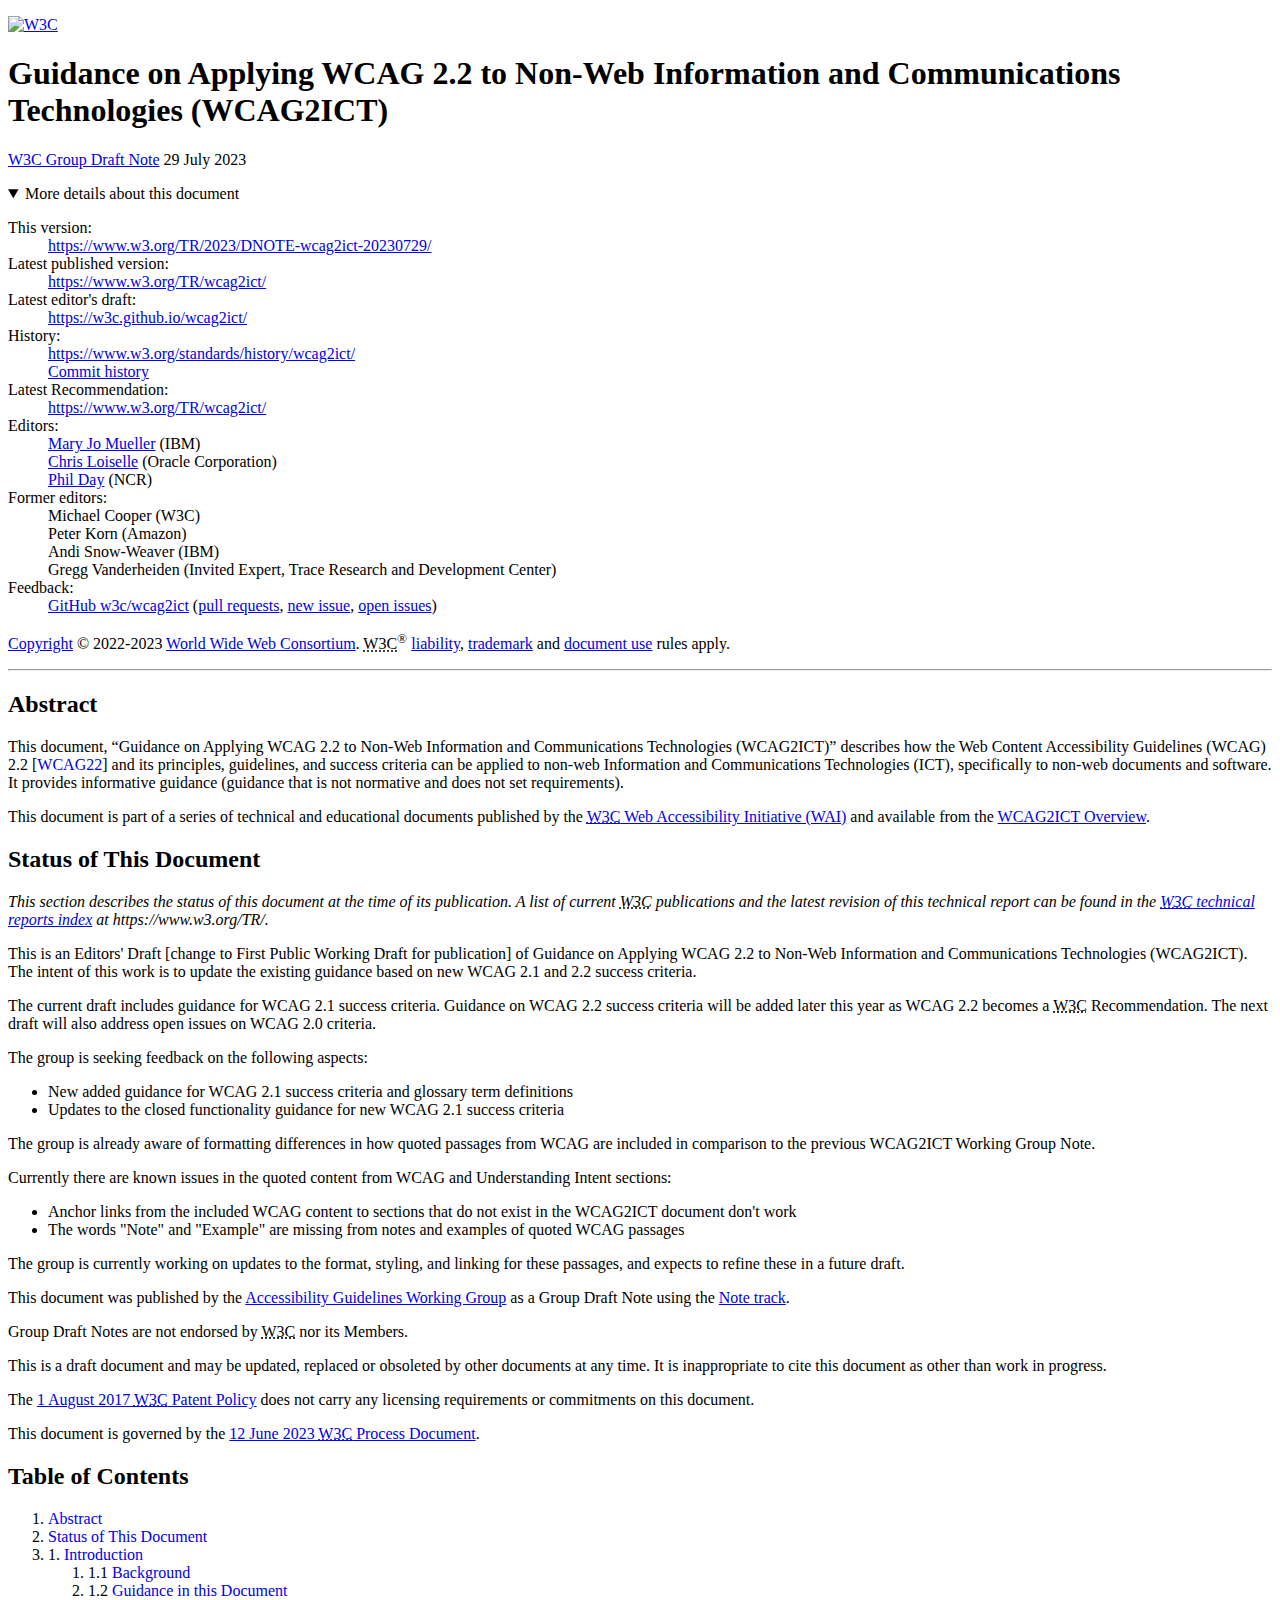
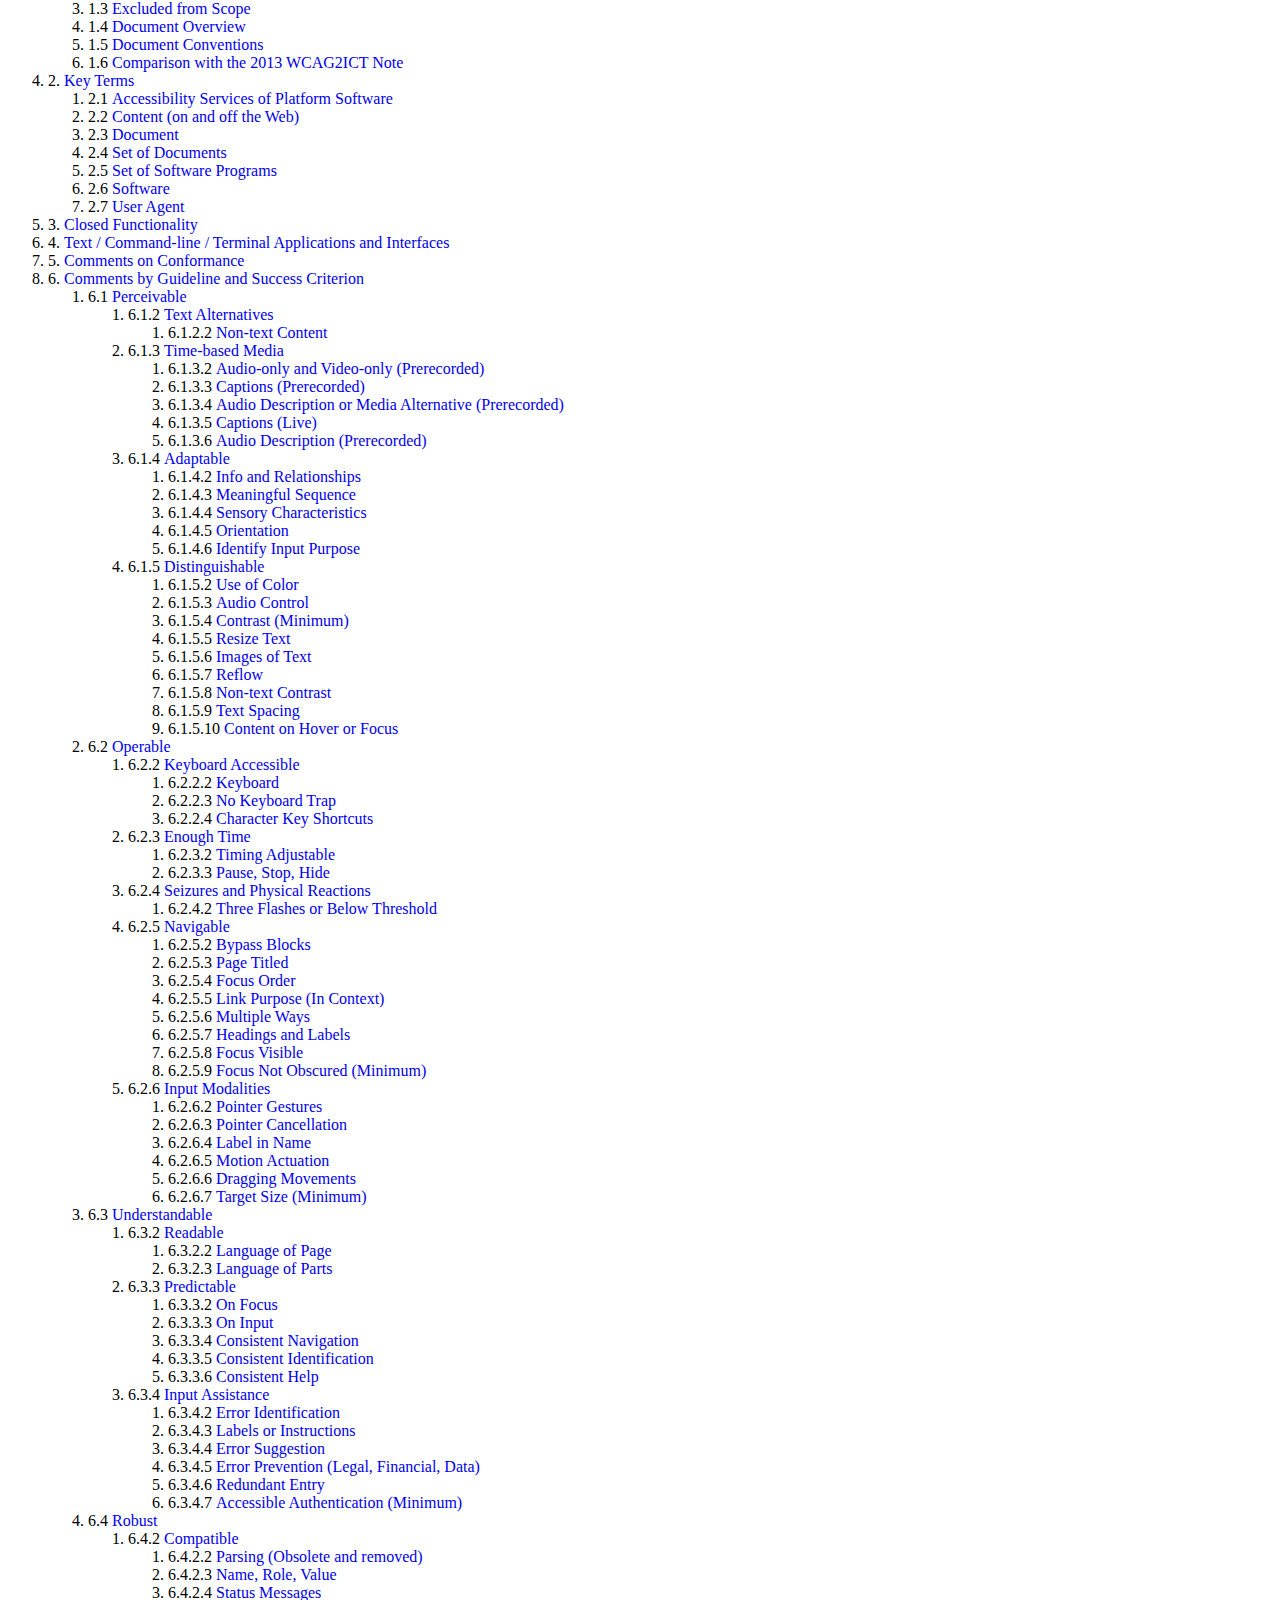
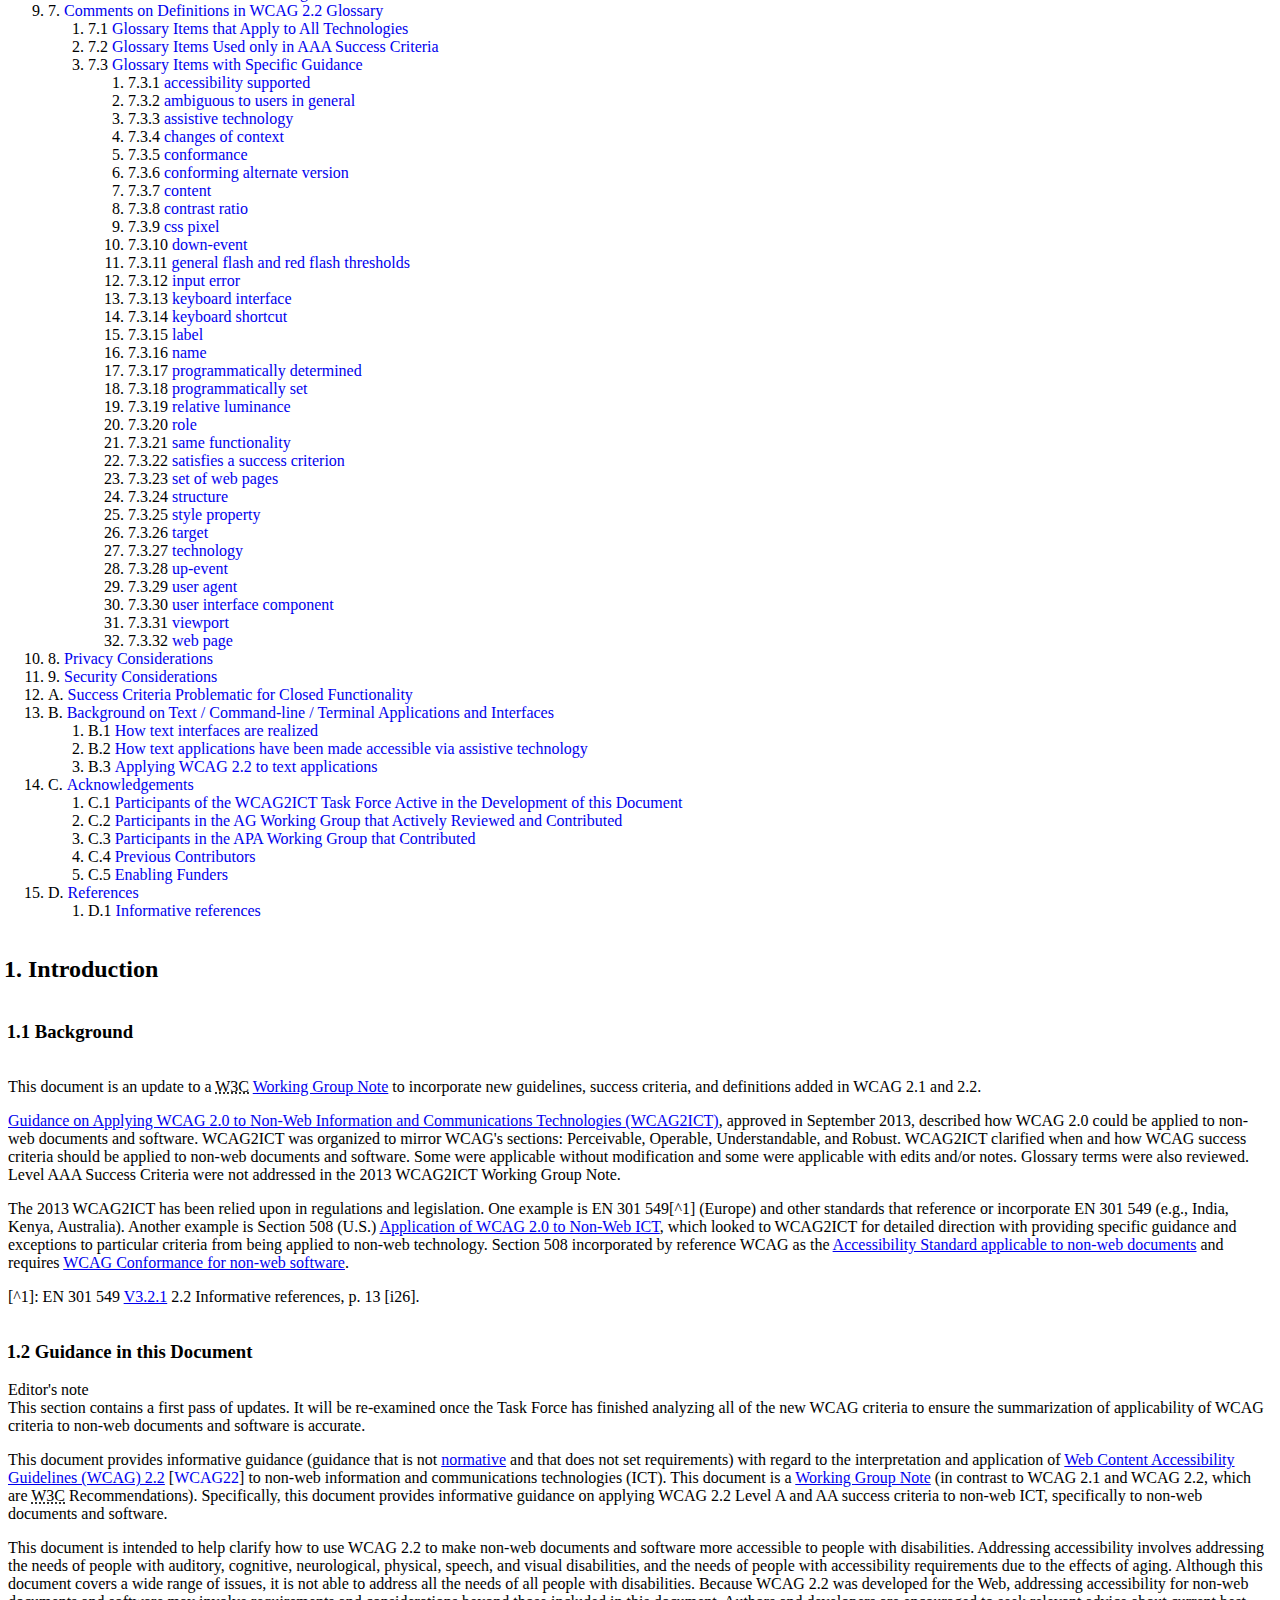
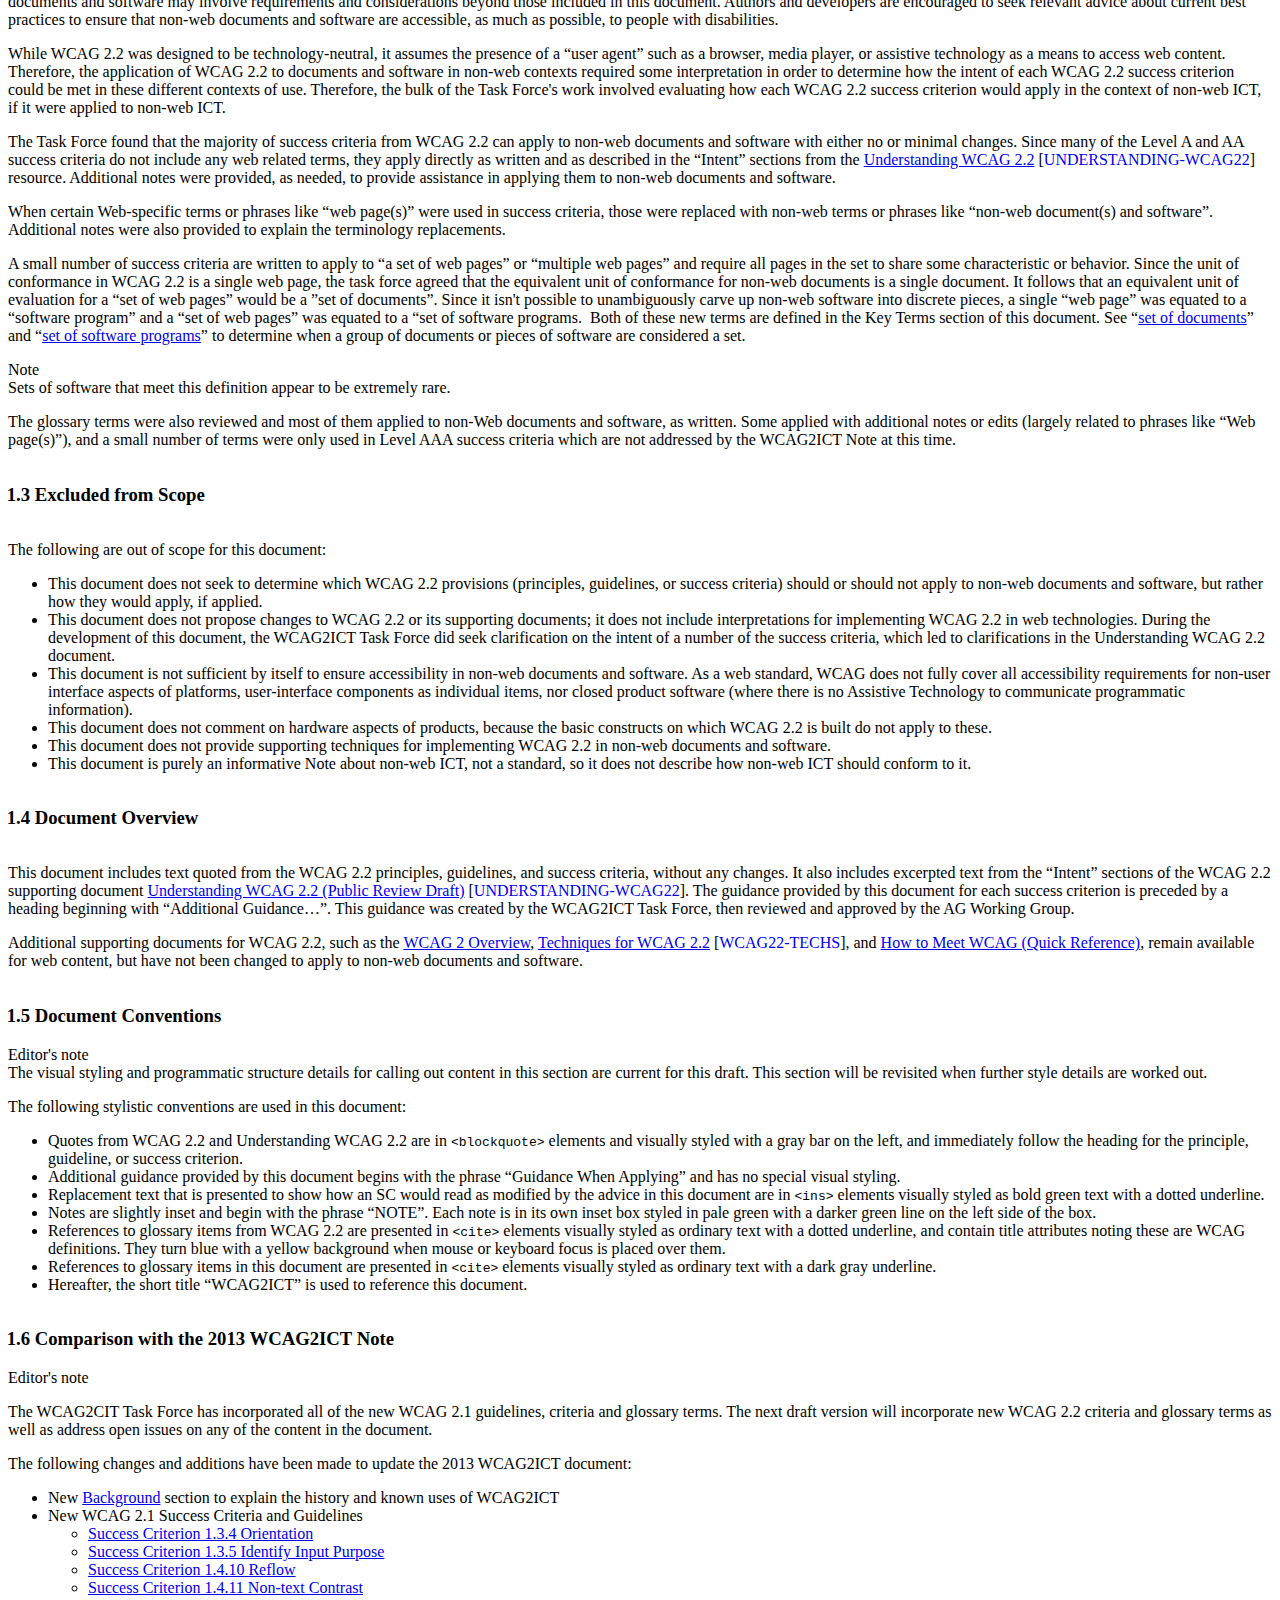
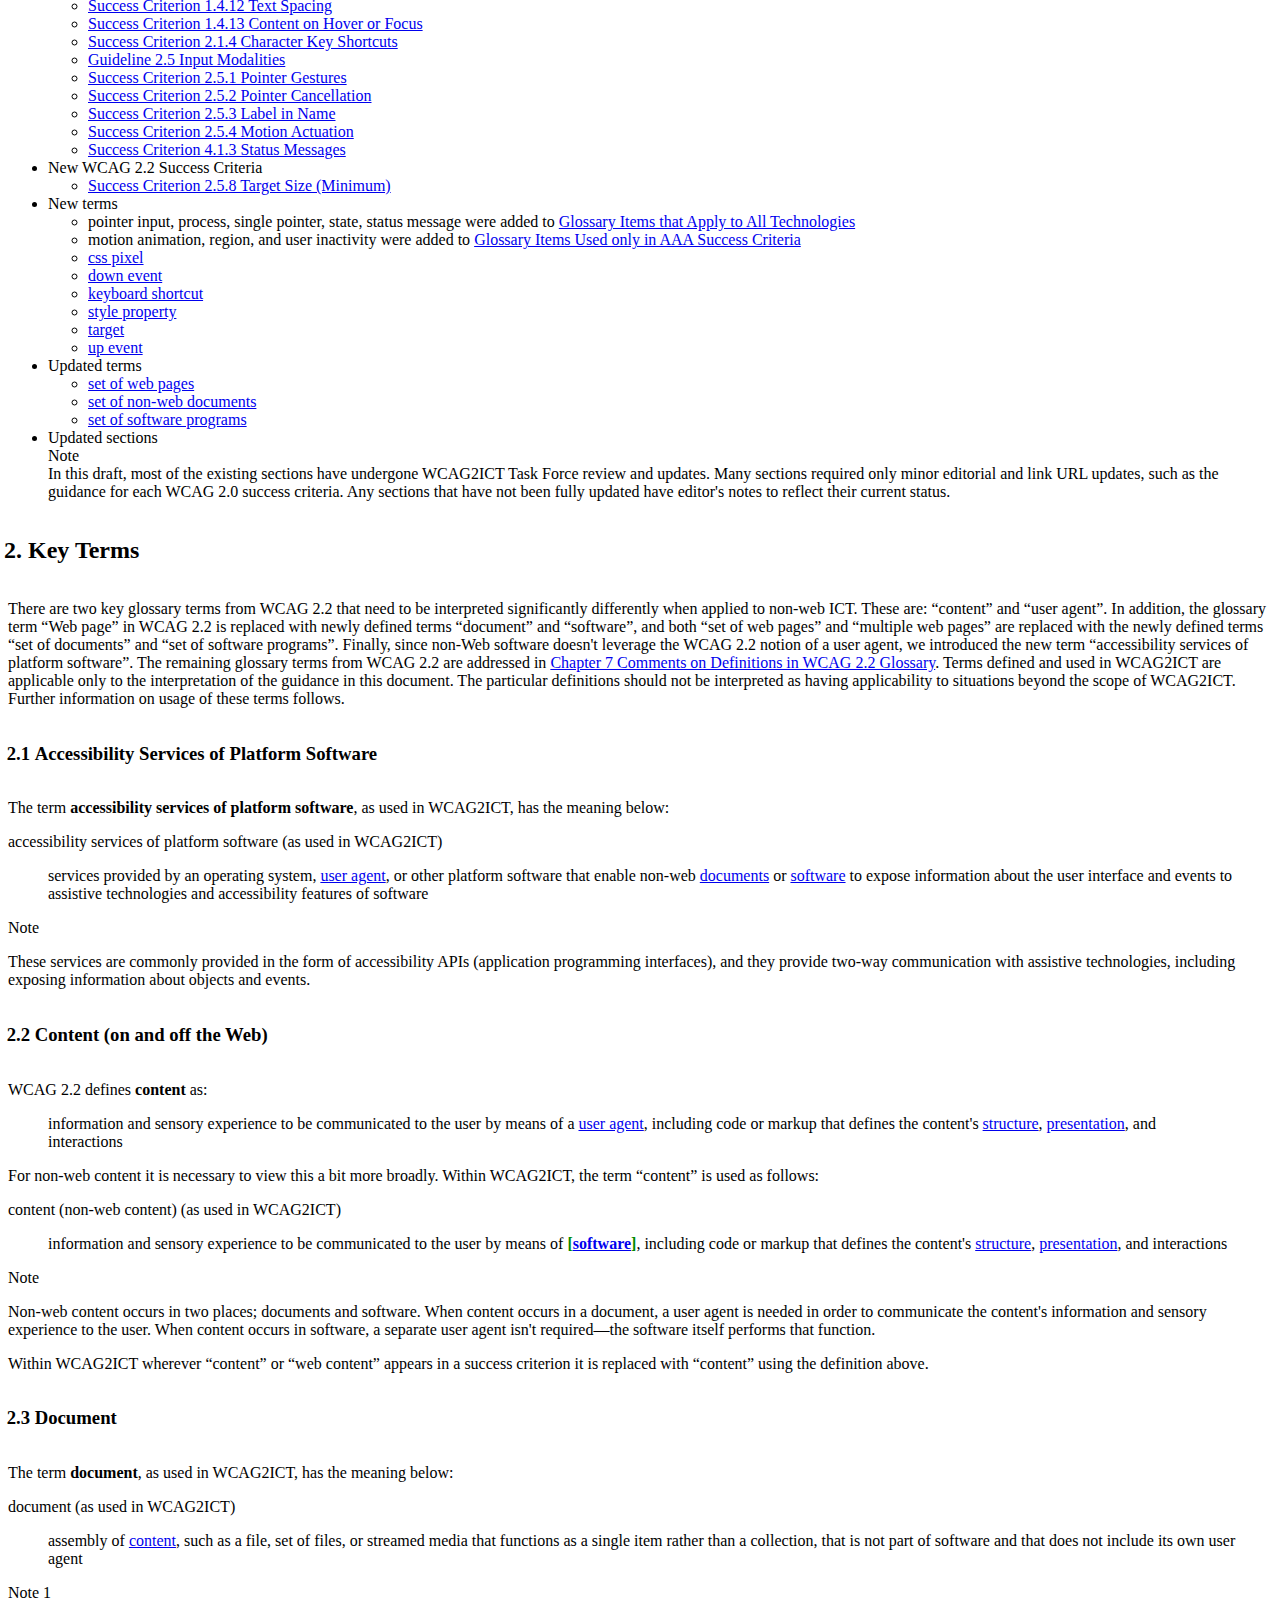
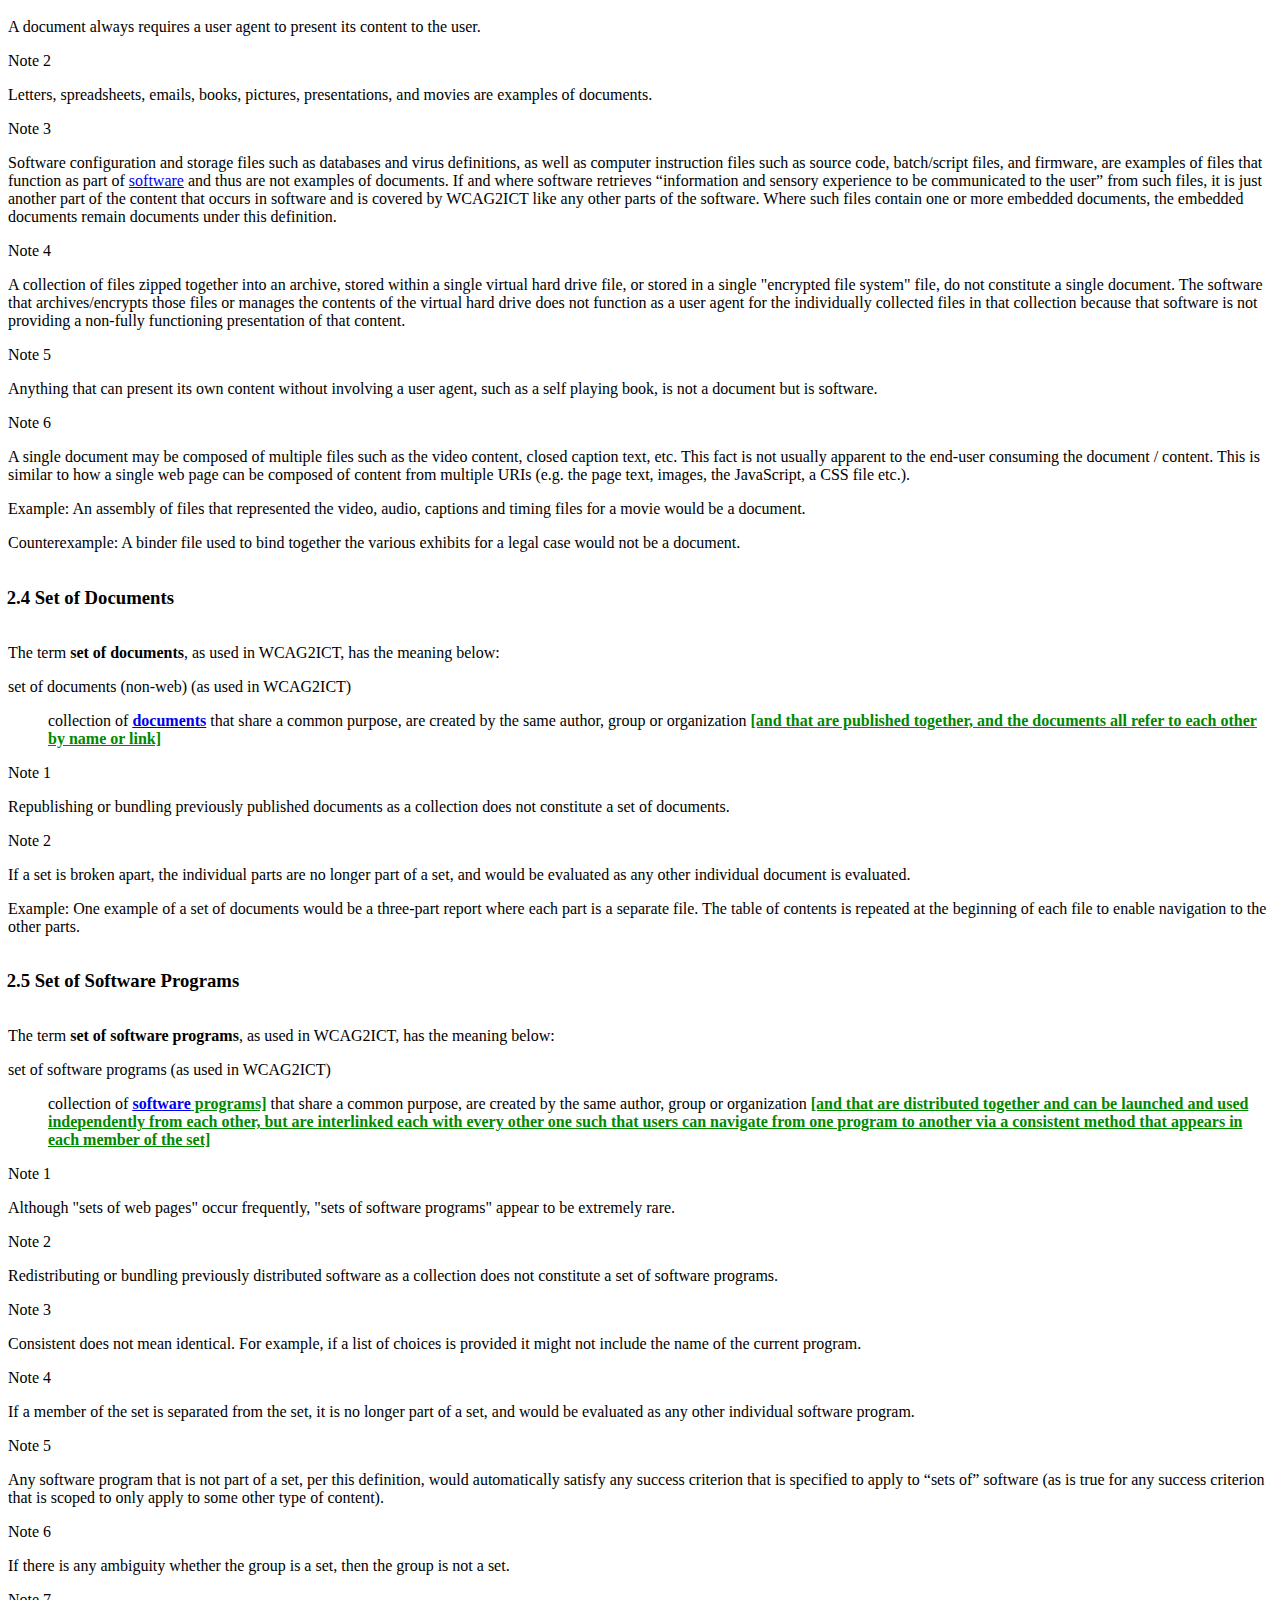
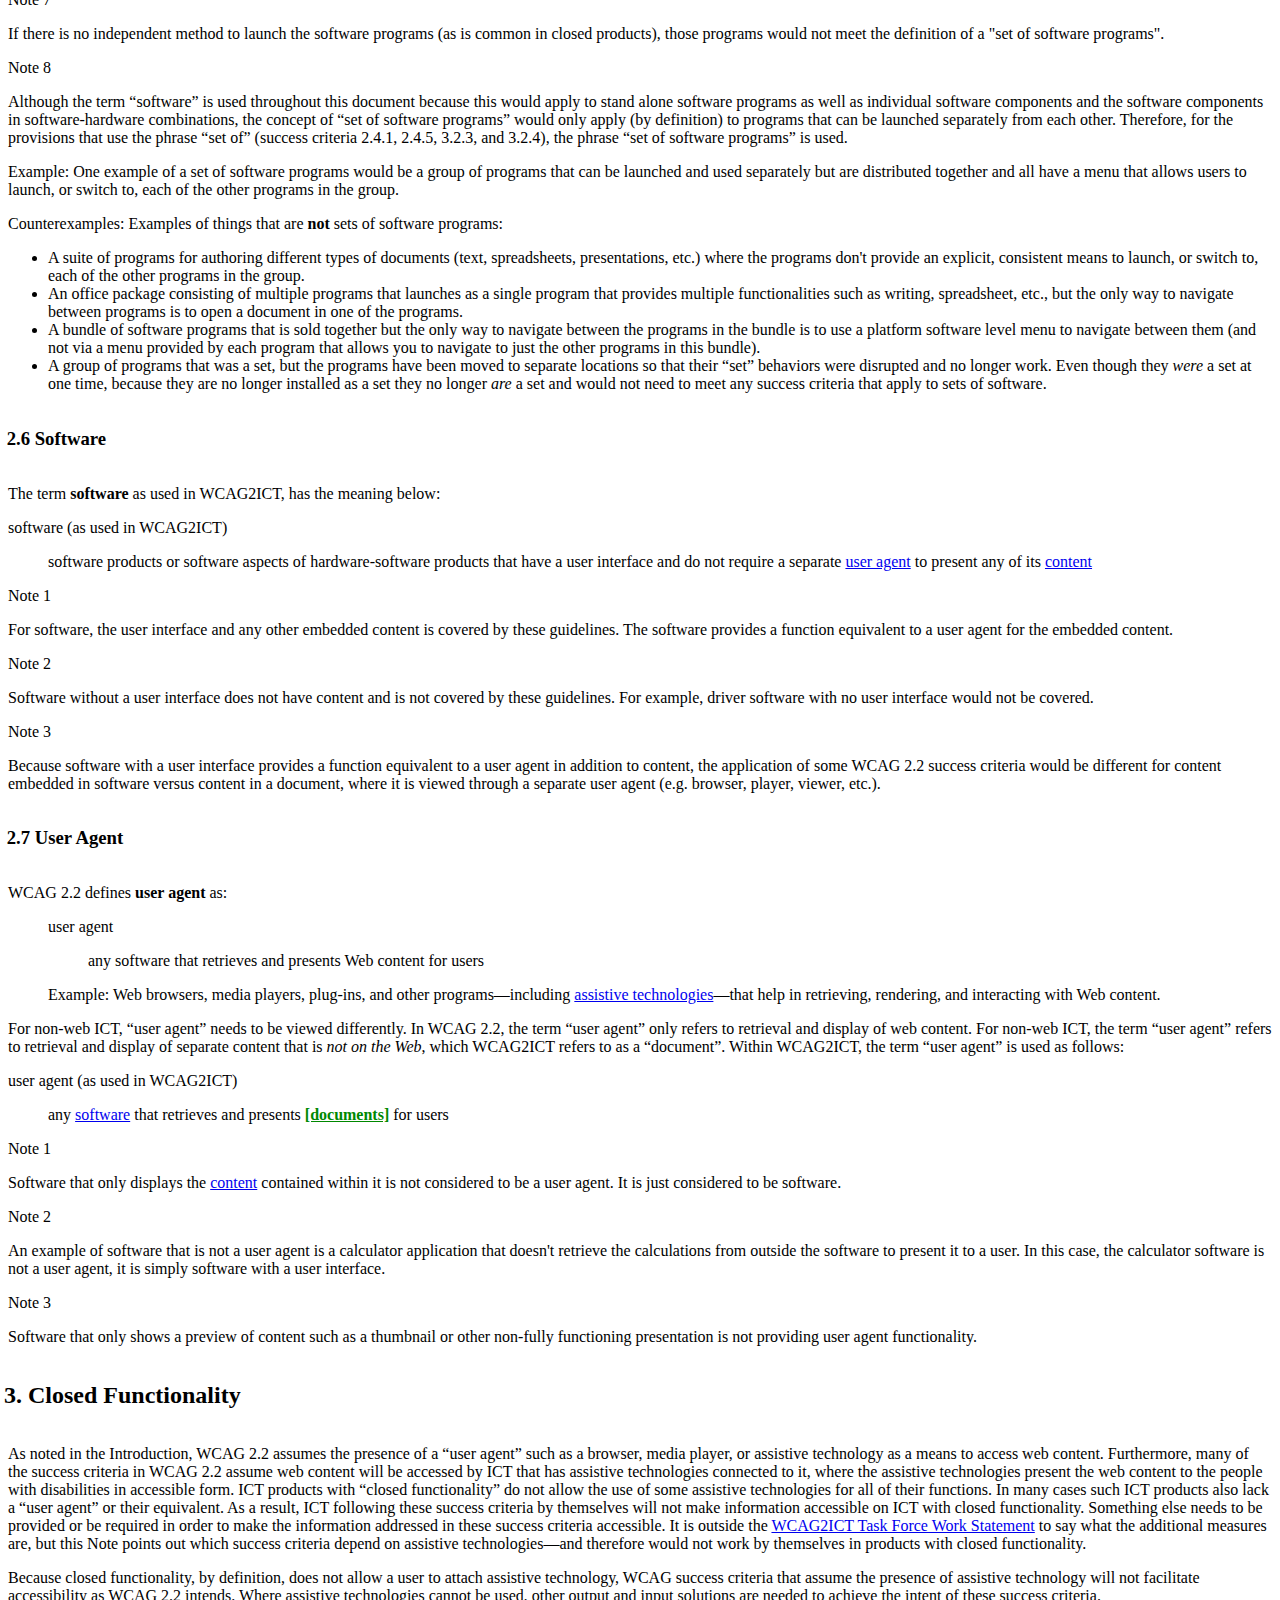
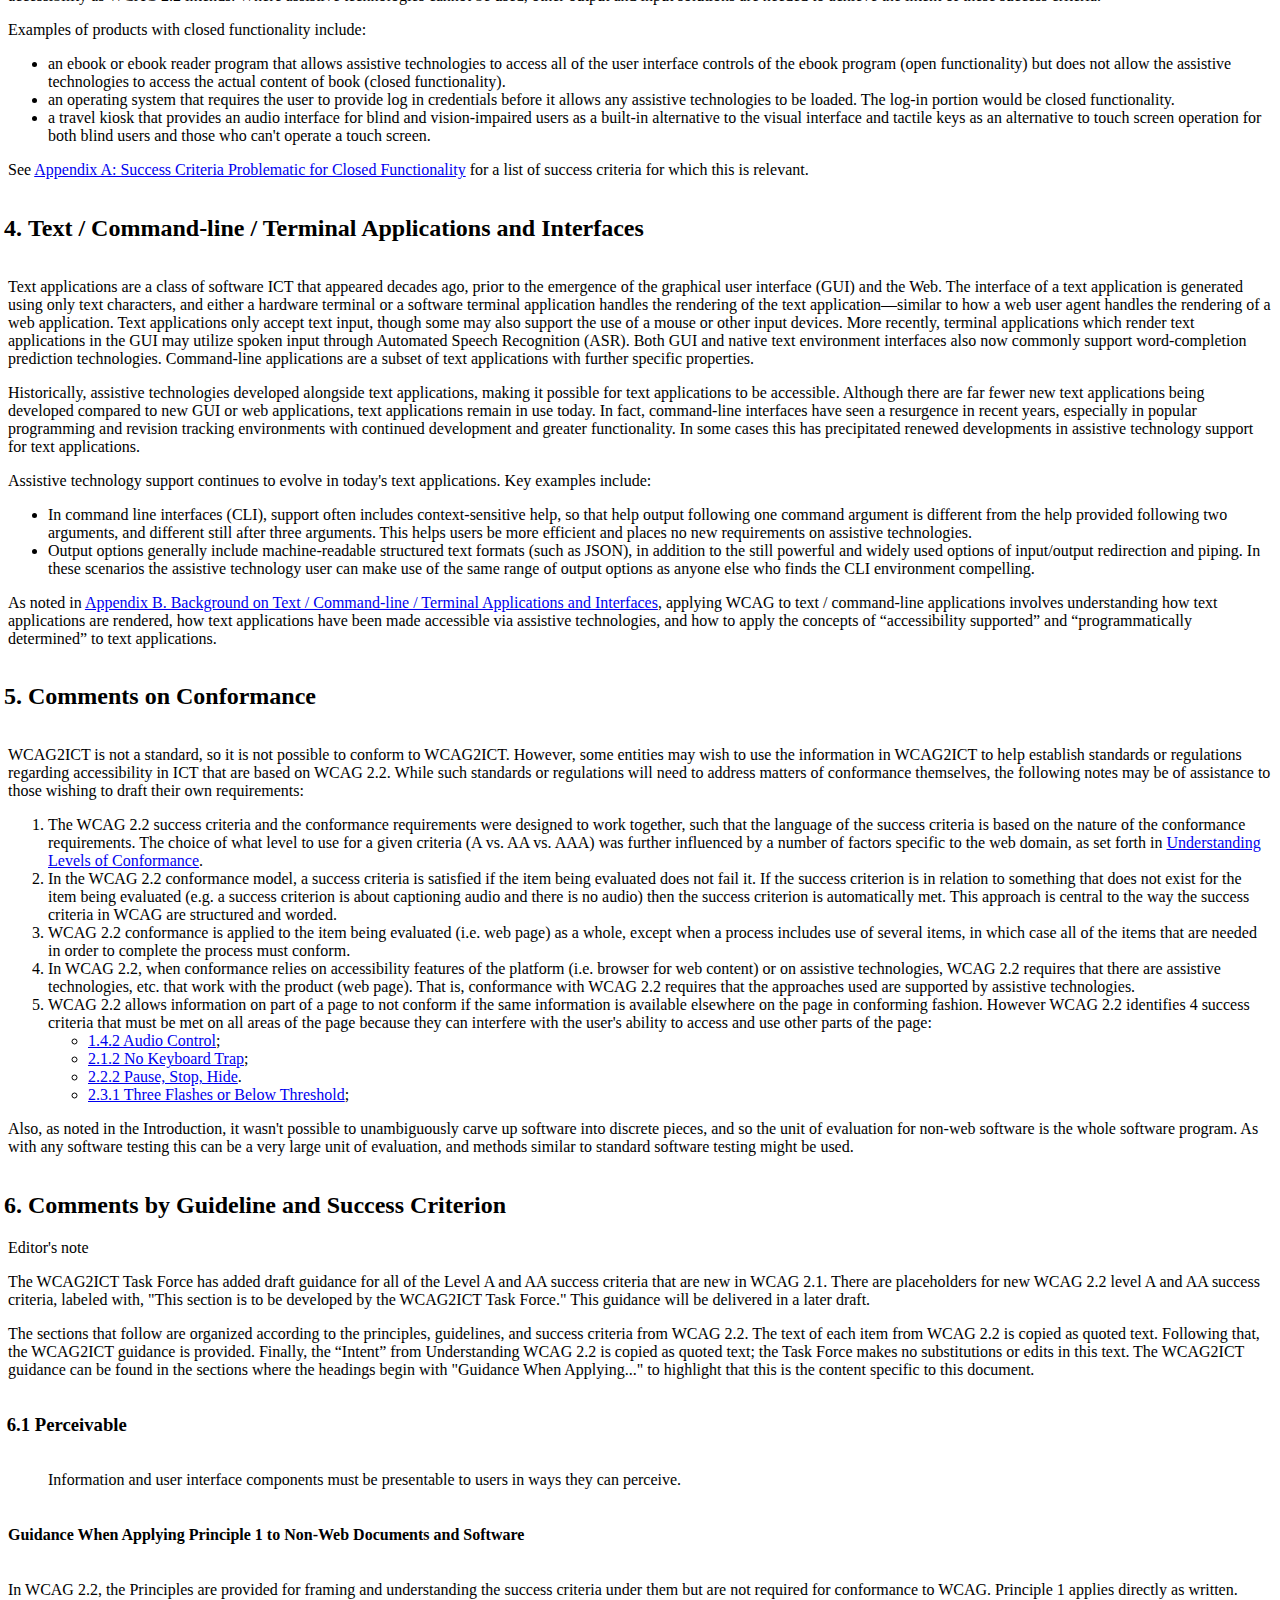
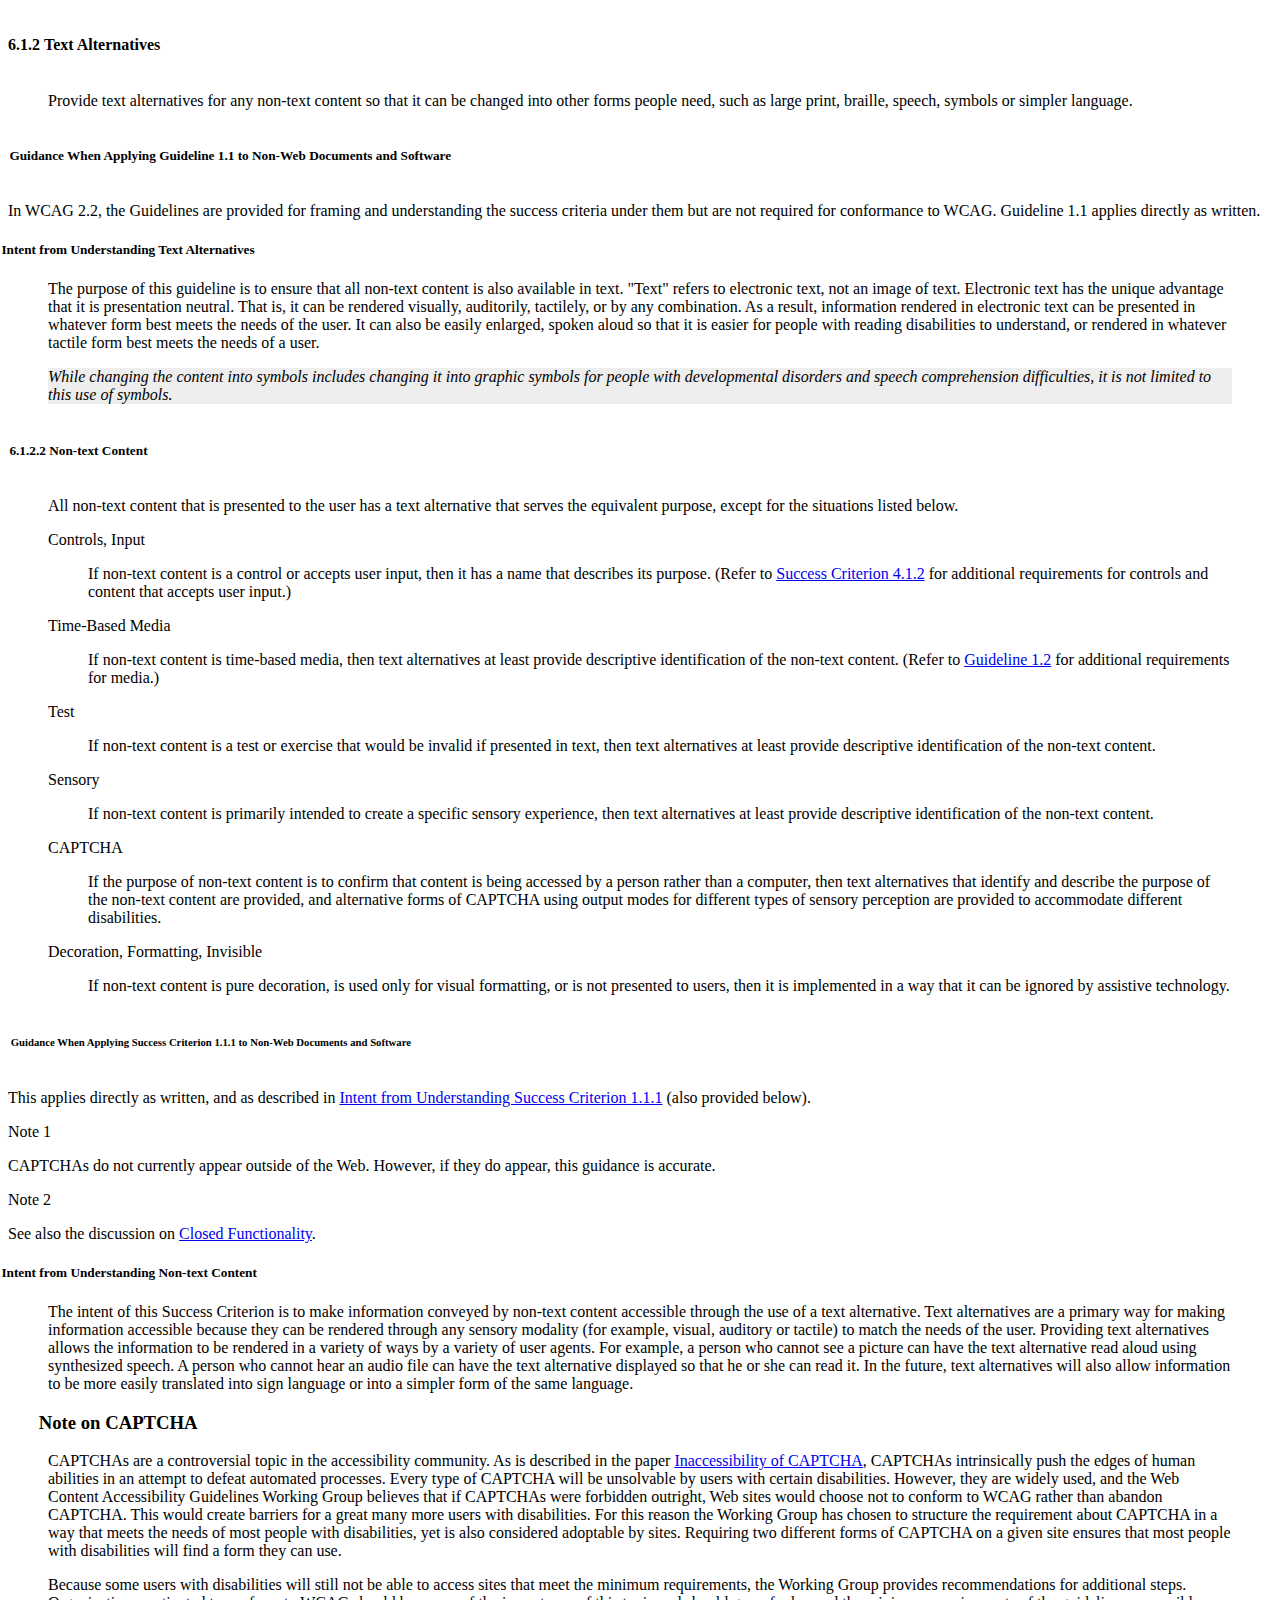
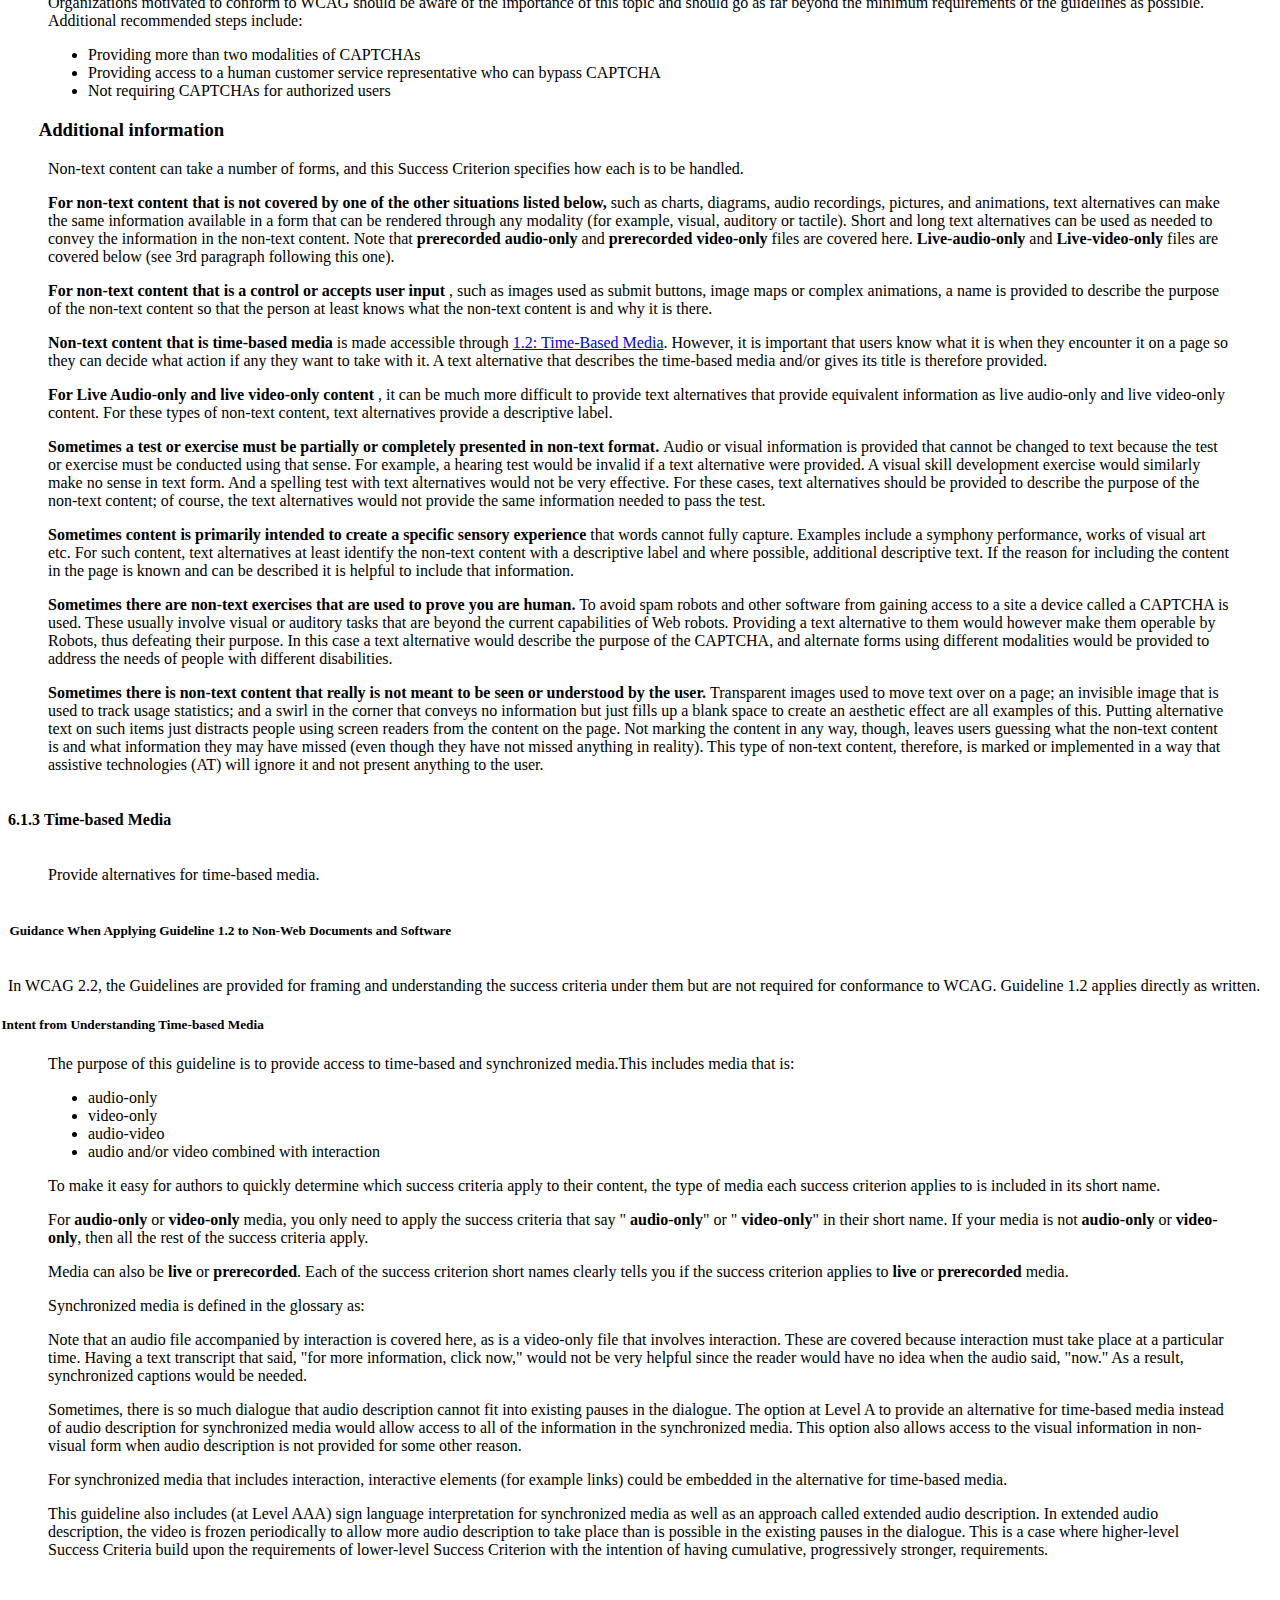
==== commit 1e0d1d36: "Adding Overview.html for testing pubrules" ====
--- a/Overview.html
+++ b/Overview.html
@@ -1,6 +1,6 @@
 <!DOCTYPE html><html lang="en"><head>
 <meta charset="utf-8">
-<meta name="generator" content="ReSpec 32.6.1">
+<meta name="generator" content="ReSpec 34.1.6">
 <meta name="viewport" content="width=device-width, initial-scale=1, shrink-to-fit=no">
 <style>
 .issue-label{text-transform:initial}
@@ -38,6 +38,7 @@
 		
 		
 <title>Guidance on Applying WCAG 2.2 to Non-Web Information and Communications Technologies (WCAG2ICT)</title>
+		
 		
 <style id="respec-mainstyle">
 @keyframes pop{
@@ -98,8 +99,11 @@
 }
 </style>
 		
+		
+<link rel="stylesheet" type="text/css" href="wcag2ict.css">
 	
 <meta name="description" content="This document, “Guidance on Applying WCAG 2.2 to Non-Web Information and Communications Technologies (WCAG2ICT)” describes how the Web Content Accessibility Guidelines (WCAG) 2.2 [WCAG22] and its principles, guidelines, and success criteria can be applied to non-web Information and Communications Technologies (ICT), specifically to non-web documents and software. It provides informative guidance (guidance that is not normative and does not set requirements).">
+<link rel="canonical" href="https://www.w3.org/TR/wcag2ict/">
 <style>
 var{position:relative;cursor:pointer}
 var[data-type]::after,var[data-type]::before{position:absolute;left:50%;top:-6px;opacity:0;transition:opacity .4s;pointer-events:none}
@@ -110,7 +114,8 @@
 <script id="initialUserConfig" type="application/json">{
   "noRecTrack": true,
   "tocIntroductory": true,
-  "specStatus": "ED",
+  "specStatus": "DNOTE",
+  "maxTocLevel": 4,
   "shortName": "wcag2ict",
   "copyrightStart": "2022",
   "license": "document",
@@ -142,9 +147,32 @@
       "url": "mailto:phil.day@ncr.com"
     }
   ],
+  "formerEditors": [
+    {
+      "name": "Michael Cooper",
+      "company": "W3C",
+      "companyURI": "http://https://www.w3.org/"
+    },
+    {
+      "name": "Peter Korn",
+      "company": "Amazon",
+      "companyURI": "https://www.amazon.com/"
+    },
+    {
+      "name": "Andi Snow-Weaver",
+      "company": "IBM",
+      "companyURI": "http://www.ibm.com/"
+    },
+    {
+      "name": "Gregg Vanderheiden",
+      "company": "Invited Expert, Trace Research and Development Center"
+    }
+  ],
   "group": "ag",
   "github": "w3c/wcag2ict",
-  "maxTocLevel": 4,
+  "postProcess": [
+    null
+  ],
   "localBiblio": {
     "HARDING-BINNIE": {
       "authors": [
@@ -169,27 +197,27 @@
       "title": "IEC/4WD 61966-2-1: Colour Measurement and Management in Multimedia Systems and Equipment - Part 2.1: Default Colour Space - sRGB"
     }
   },
-  "publishISODate": "2023-01-10T00:00:00.000Z",
-  "generatedSubtitle": "W3C Editor's Draft 10 January 2023"
+  "publishISODate": "2023-07-29T00:00:00.000Z",
+  "generatedSubtitle": "W3C Group Draft Note 29 July 2023"
 }</script>
-<link rel="stylesheet" href="https://www.w3.org/StyleSheets/TR/2021/W3C-ED"></head>
+<link rel="stylesheet" href="https://www.w3.org/StyleSheets/TR/2021/W3C-DNOTE"></head>
 	<body class="h-entry informative"><div class="head">
     <p class="logos"><a class="logo" href="https://www.w3.org/"><img crossorigin="" alt="W3C" height="48" src="https://www.w3.org/StyleSheets/TR/2021/logos/W3C" width="72">
   </a></p>
     <h1 id="title" class="title">Guidance on Applying WCAG 2.2 to Non-Web Information and Communications Technologies (WCAG2ICT)</h1> 
-    <p id="w3c-state"><a href="https://www.w3.org/standards/types#ED">W3C Editor's Draft</a> <time class="dt-published" datetime="2023-01-10">10 January 2023</time></p>
+    <p id="w3c-state"><a href="https://www.w3.org/standards/types#DNOTE">W3C Group Draft Note</a> <time class="dt-published" datetime="2023-07-29">29 July 2023</time></p>
     <details open="">
       <summary>More details about this document</summary>
       <dl>
         <dt>This version:</dt><dd>
-                <a class="u-url" href="https://w3c.github.io/wcag2ict/">https://w3c.github.io/wcag2ict/</a>
+                <a class="u-url" href="https://www.w3.org/TR/2023/DNOTE-wcag2ict-20230729/">https://www.w3.org/TR/2023/DNOTE-wcag2ict-20230729/</a>
               </dd>
         <dt>Latest published version:</dt><dd>
                 <a href="https://www.w3.org/TR/wcag2ict/">https://www.w3.org/TR/wcag2ict/</a>
               </dd>
         <dt>Latest editor's draft:</dt><dd><a href="https://w3c.github.io/wcag2ict/">https://w3c.github.io/wcag2ict/</a></dd>
         <dt>History:</dt><dd>
-                    <a href="https://www.w3.org/standards/history/wcag2ict">https://www.w3.org/standards/history/wcag2ict</a>
+                    <a href="https://www.w3.org/standards/history/wcag2ict/">https://www.w3.org/standards/history/wcag2ict/</a>
                   </dd><dd>
                     <a href="https://github.com/w3c/wcag2ict/commits/">Commit history</a>
                   </dd>
@@ -205,7 +233,17 @@
   </dd><dd class="editor p-author h-card vcard" data-editor-id="139781">
     <a class="ed_mailto u-email email p-name" href="mailto:phil.day@ncr.com">Phil Day</a> (<span class="p-org org h-org">NCR</span>)
   </dd>
-        
+        <dt>
+                Former editors:
+              </dt><dd class="editor p-author h-card vcard">
+    <span class="p-name fn">Michael Cooper</span> (<span class="p-org org h-org">W3C</span>)
+  </dd><dd class="editor p-author h-card vcard">
+    <span class="p-name fn">Peter Korn</span> (<span class="p-org org h-org">Amazon</span>)
+  </dd><dd class="editor p-author h-card vcard">
+    <span class="p-name fn">Andi Snow-Weaver</span> (<span class="p-org org h-org">IBM</span>)
+  </dd><dd class="editor p-author h-card vcard">
+    <span class="p-name fn">Gregg Vanderheiden</span> (<span class="p-org org h-org">Invited Expert, Trace Research and Development Center</span>)
+  </dd>
         
         <dt>Feedback:</dt><dd>
         <a href="https://github.com/w3c/wcag2ict/">GitHub w3c/wcag2ict</a>
@@ -234,157 +272,290 @@
   </div>
 		<section id="abstract" class="introductory"><h2>Abstract</h2>
 <p>This document, “Guidance on Applying WCAG 2.2 to Non-Web Information and Communications Technologies (WCAG2ICT)” describes how the Web Content Accessibility Guidelines (WCAG) 2.2 [<cite><a class="bibref" data-link-type="biblio" href="#bib-wcag22" title="Web Content Accessibility Guidelines (WCAG) 2.2">WCAG22</a></cite>] and its principles, guidelines, and success criteria can be applied to non-web Information and Communications Technologies (ICT), specifically to non-web documents and software. It provides informative guidance (guidance that is not normative and does not set requirements).</p>
-<p>This document is part of a series of technical and educational documents published by the <a href="http://www.w3.org/WAI/"><abbr title="World Wide Web Consortium">W3C</abbr> Web Accessibility Initiative (WAI)</a> and available from the <a href="http://www.w3.org/WAI/intro/wcag.php">WCAG 2 Overview</a>.</p>
+<p>This document is part of a series of technical and educational documents published by the <a href="http://www.w3.org/WAI/"><abbr title="World Wide Web Consortium">W3C</abbr> Web Accessibility Initiative (WAI)</a> and available from the <a href="http://www.w3.org/WAI/standards-guidelines/wcag/non-web-ict/">WCAG2ICT Overview</a>.</p>
 </section>
 		<section id="sotd" class="introductory"><h2>Status of This Document</h2><p><em>This section describes the status of this
       document at the time of its publication. A list of current <abbr title="World Wide Web Consortium">W3C</abbr>
       publications and the latest revision of this technical report can be found
       in the <a href="https://www.w3.org/TR/"><abbr title="World Wide Web Consortium">W3C</abbr> technical reports index</a> at
-      https://www.w3.org/TR/.</em></p><p>This is an editors' draft of Guidance on Applying WCAG 2.2 to Non-Web Information and Communications Technologies (WCAG2ICT). It is being updated for WCAG 2.1 and WCAG 2.2.</p>
+      https://www.w3.org/TR/.</em></p><p>This is an Editors' Draft [change to First Public Working Draft for publication] of Guidance on Applying WCAG 2.2 to Non-Web Information and Communications Technologies (WCAG2ICT). The intent of this work is to update the existing guidance based on new WCAG 2.1 and 2.2 success criteria.</p>
+<p>The current draft includes guidance for WCAG 2.1 success criteria. Guidance on WCAG 2.2 success criteria will be added later this year as WCAG 2.2 becomes a <abbr title="World Wide Web Consortium">W3C</abbr> Recommendation. The next draft will also address open issues on WCAG 2.0 criteria. </p>
+<p>The group is seeking feedback on the following aspects:</p>
+<ul>
+<li>New added guidance for WCAG 2.1 success criteria and glossary term definitions</li>
+<li>Updates to the closed functionality guidance for new WCAG 2.1 success criteria</li>
+</ul>
+<p>The group is already aware of formatting differences in how quoted passages from WCAG are included in comparison to the previous WCAG2ICT Working Group Note.</p>
+<p>Currently there are known issues in the quoted content from WCAG and Understanding Intent sections:</p>
+<ul>
+<li>Anchor links from the included WCAG content to sections that do not exist in the WCAG2ICT document don't work</li>
+<li>The words "Note" and "Example" are missing from notes and examples of quoted WCAG passages</li>
+</ul>
+<p>The group is currently working on updates to the format, styling, and linking for these passages, and expects to refine these in a future draft.</p>
 <p>
     This document was published by the <a href="https://www.w3.org/groups/wg/ag">Accessibility Guidelines Working Group</a> as
-    an Editor's Draft. 
-  </p><p>Publication as an Editor's Draft does not
-  imply endorsement by <abbr title="World Wide Web Consortium">W3C</abbr> and its Members. </p><p>
+    a Group Draft Note using the
+        <a href="https://www.w3.org/2023/Process-20230612/#recs-and-notes">Note track</a>. 
+  </p><p>Group Draft Notes are not endorsed by
+        <abbr title="World Wide Web Consortium">W3C</abbr> nor its Members. </p><p>
     This is a draft document and may be updated, replaced or obsoleted by other
     documents at any time. It is inappropriate to cite this document as other
     than work in progress.
     
-  </p><p>
-    
-        This document was produced by a group
-        operating under the
+  </p><p data-deliverer="35422">
+    
+        The
         <a href="https://www.w3.org/Consortium/Patent-Policy-20170801/">1 August 2017 <abbr title="World Wide Web Consortium">W3C</abbr> Patent
-          Policy</a>.
+          Policy</a>
+        does not carry any licensing requirements or commitments on this
+        document.
       
     
-                <abbr title="World Wide Web Consortium">W3C</abbr> maintains a
-                <a rel="disclosure" href="https://www.w3.org/groups/wg/ag/ipr">public list of any patent disclosures</a>
-          made in connection with the deliverables of
-          the group; that page also includes
-          instructions for disclosing a patent. An individual who has actual
-          knowledge of a patent which the individual believes contains
-          <a href="https://www.w3.org/Consortium/Patent-Policy-20170801/#def-essential">Essential Claim(s)</a>
-          must disclose the information in accordance with
-          <a href="https://www.w3.org/Consortium/Patent-Policy-20170801/#sec-Disclosure">section 6 of the <abbr title="World Wide Web Consortium">W3C</abbr> Patent Policy</a>.
-        
   </p><p>
                   This document is governed by the
-                  <a id="w3c_process_revision" href="https://www.w3.org/2021/Process-20211102/">2 November 2021 <abbr title="World Wide Web Consortium">W3C</abbr> Process Document</a>.
-                </p></section><nav id="toc"><h2 class="introductory" id="table-of-contents">Table of Contents</h2><ol class="toc"><li class="tocline"><a class="tocxref" href="#abstract">Abstract</a></li><li class="tocline"><a class="tocxref" href="#sotd">Status of This Document</a></li><li class="tocline"><a class="tocxref" href="#introduction"><bdi class="secno">1. </bdi>Introduction</a><ol class="toc"><li class="tocline"><a class="tocxref" href="#background"><bdi class="secno">1.1 </bdi>Background</a></li><li class="tocline"><a class="tocxref" href="#guidance-in-this-document"><bdi class="secno">1.2 </bdi>Guidance in this Document</a></li><li class="tocline"><a class="tocxref" href="#excluded-from-scope"><bdi class="secno">1.3 </bdi>Excluded from Scope</a></li><li class="tocline"><a class="tocxref" href="#document-overview"><bdi class="secno">1.4 </bdi>Document Overview</a></li><li class="tocline"><a class="tocxref" href="#document-conventions"><bdi class="secno">1.5 </bdi>Document Conventions</a></li><li class="tocline"><a class="tocxref" href="#comparison-with-the-2013-wcag2ict-note"><bdi class="secno">1.6 </bdi>Comparison with the 2013 WCAG2ICT Note</a></li></ol></li><li class="tocline"><a class="tocxref" href="#key-terms"><bdi class="secno">2. </bdi>Key Terms</a><ol class="toc"><li class="tocline"><a class="tocxref" href="#accessibility-services-of-platform-software"><bdi class="secno">2.1 </bdi>Accessibility Services of Platform Software</a></li><li class="tocline"><a class="tocxref" href="#content-on-and-off-the-web"><bdi class="secno">2.2 </bdi>Content (on and off the Web)</a></li><li class="tocline"><a class="tocxref" href="#document"><bdi class="secno">2.3 </bdi>Document</a></li><li class="tocline"><a class="tocxref" href="#set-of-documents"><bdi class="secno">2.4 </bdi>Set of Documents</a></li><li class="tocline"><a class="tocxref" href="#set-of-software-programs"><bdi class="secno">2.5 </bdi>Set of Software Programs</a></li><li class="tocline"><a class="tocxref" href="#software"><bdi class="secno">2.6 </bdi>Software</a></li><li class="tocline"><a class="tocxref" href="#user-agent"><bdi class="secno">2.7 </bdi>User Agent</a></li></ol></li><li class="tocline"><a class="tocxref" href="#closed-functionality"><bdi class="secno">3. </bdi>Closed Functionality</a></li><li class="tocline"><a class="tocxref" href="#text-command-line-terminal-applications-and-interfaces"><bdi class="secno">4. </bdi>Text / Command-line / Terminal Applications and Interfaces</a></li><li class="tocline"><a class="tocxref" href="#comments-on-conformance"><bdi class="secno">5. </bdi>Comments on Conformance</a></li><li class="tocline"><a class="tocxref" href="#comments-by-guideline-and-success-criterion"><bdi class="secno">6. </bdi>Comments by Guideline and Success Criterion</a><ol class="toc"><li class="tocline"><a class="tocxref" href="#perceivable"><bdi class="secno">6.1 </bdi>perceivable</a><ol class="toc"><li class="tocline"><a class="tocxref" href="#text-alternatives"><bdi class="secno">6.1.1 </bdi>text-alternatives</a><ol class="toc"><li class="tocline"><a class="tocxref" href="#non-text-content"><bdi class="secno">6.1.1.1 </bdi>non-text-content</a></li></ol></li><li class="tocline"><a class="tocxref" href="#time-based-media"><bdi class="secno">6.1.2 </bdi>time-based-media</a><ol class="toc"><li class="tocline"><a class="tocxref" href="#audio-only-and-video-only-prerecorded"><bdi class="secno">6.1.2.1 </bdi>audio-only-and-video-only-prerecorded</a></li><li class="tocline"><a class="tocxref" href="#captions-prerecorded"><bdi class="secno">6.1.2.2 </bdi>captions-prerecorded</a></li><li class="tocline"><a class="tocxref" href="#audio-description-or-media-alternative-prerecorded"><bdi class="secno">6.1.2.3 </bdi>audio-description-or-media-alternative-prerecorded</a></li><li class="tocline"><a class="tocxref" href="#captions-live"><bdi class="secno">6.1.2.4 </bdi>captions-live</a></li><li class="tocline"><a class="tocxref" href="#audio-description-prerecorded"><bdi class="secno">6.1.2.5 </bdi>audio-description-prerecorded</a></li></ol></li><li class="tocline"><a class="tocxref" href="#adaptable"><bdi class="secno">6.1.3 </bdi>adaptable</a><ol class="toc"><li class="tocline"><a class="tocxref" href="#info-and-relationships"><bdi class="secno">6.1.3.1 </bdi>info-and-relationships</a></li><li class="tocline"><a class="tocxref" href="#meaningful-sequence"><bdi class="secno">6.1.3.2 </bdi>meaningful-sequence</a></li><li class="tocline"><a class="tocxref" href="#sensory-characteristics"><bdi class="secno">6.1.3.3 </bdi>sensory-characteristics</a></li><li class="tocline"><a class="tocxref" href="#orientation"><bdi class="secno">6.1.3.4 </bdi>orientation</a></li><li class="tocline"><a class="tocxref" href="#identify-input-purpose"><bdi class="secno">6.1.3.5 </bdi>identify-input-purpose</a></li></ol></li><li class="tocline"><a class="tocxref" href="#distinguishable"><bdi class="secno">6.1.4 </bdi>distinguishable</a><ol class="toc"><li class="tocline"><a class="tocxref" href="#use-of-color"><bdi class="secno">6.1.4.1 </bdi>use-of-color</a></li><li class="tocline"><a class="tocxref" href="#audio-control"><bdi class="secno">6.1.4.2 </bdi>audio-control</a></li><li class="tocline"><a class="tocxref" href="#contrast-minimum"><bdi class="secno">6.1.4.3 </bdi>contrast-minimum</a></li><li class="tocline"><a class="tocxref" href="#resize-text"><bdi class="secno">6.1.4.4 </bdi>resize-text</a></li><li class="tocline"><a class="tocxref" href="#images-of-text"><bdi class="secno">6.1.4.5 </bdi>images-of-text</a></li><li class="tocline"><a class="tocxref" href="#reflow"><bdi class="secno">6.1.4.6 </bdi>reflow</a></li><li class="tocline"><a class="tocxref" href="#non-text-contrast"><bdi class="secno">6.1.4.7 </bdi>non-text-contrast</a></li><li class="tocline"><a class="tocxref" href="#text-spacing"><bdi class="secno">6.1.4.8 </bdi>text-spacing</a></li><li class="tocline"><a class="tocxref" href="#content-on-hover-or-focus"><bdi class="secno">6.1.4.9 </bdi>content-on-hover-or-focus</a></li></ol></li></ol></li><li class="tocline"><a class="tocxref" href="#operable"><bdi class="secno">6.2 </bdi>operable</a><ol class="toc"><li class="tocline"><a class="tocxref" href="#keyboard-accessible"><bdi class="secno">6.2.1 </bdi>keyboard-accessible</a><ol class="toc"><li class="tocline"><a class="tocxref" href="#keyboard"><bdi class="secno">6.2.1.1 </bdi>keyboard</a></li><li class="tocline"><a class="tocxref" href="#no-keyboard-trap"><bdi class="secno">6.2.1.2 </bdi>no-keyboard-trap</a></li><li class="tocline"><a class="tocxref" href="#character-key-shortcuts"><bdi class="secno">6.2.1.3 </bdi>character-key-shortcuts</a></li></ol></li><li class="tocline"><a class="tocxref" href="#enough-time"><bdi class="secno">6.2.2 </bdi>enough-time</a><ol class="toc"><li class="tocline"><a class="tocxref" href="#timing-adjustable"><bdi class="secno">6.2.2.1 </bdi>timing-adjustable</a></li><li class="tocline"><a class="tocxref" href="#pause-stop-hide"><bdi class="secno">6.2.2.2 </bdi>pause-stop-hide</a></li></ol></li><li class="tocline"><a class="tocxref" href="#seizures-and-physical-reactions"><bdi class="secno">6.2.3 </bdi>seizures-and-physical-reactions</a><ol class="toc"><li class="tocline"><a class="tocxref" href="#three-flashes-or-below-threshold"><bdi class="secno">6.2.3.1 </bdi>three-flashes-or-below-threshold</a></li></ol></li><li class="tocline"><a class="tocxref" href="#navigable"><bdi class="secno">6.2.4 </bdi>navigable</a><ol class="toc"><li class="tocline"><a class="tocxref" href="#bypass-blocks"><bdi class="secno">6.2.4.1 </bdi>bypass-blocks</a></li><li class="tocline"><a class="tocxref" href="#page-titled"><bdi class="secno">6.2.4.2 </bdi>page-titled</a></li><li class="tocline"><a class="tocxref" href="#focus-order"><bdi class="secno">6.2.4.3 </bdi>focus-order</a></li><li class="tocline"><a class="tocxref" href="#link-purpose-in-context"><bdi class="secno">6.2.4.4 </bdi>link-purpose-in-context</a></li><li class="tocline"><a class="tocxref" href="#multiple-ways"><bdi class="secno">6.2.4.5 </bdi>multiple-ways</a></li><li class="tocline"><a class="tocxref" href="#headings-and-labels"><bdi class="secno">6.2.4.6 </bdi>headings-and-labels</a></li><li class="tocline"><a class="tocxref" href="#focus-visible"><bdi class="secno">6.2.4.7 </bdi>focus-visible</a></li><li class="tocline"><a class="tocxref" href="#focus-appearance"><bdi class="secno">6.2.4.8 </bdi>focus-appearance</a></li><li class="tocline"><a class="tocxref" href="#focus-not-obscured-minimum"><bdi class="secno">6.2.4.9 </bdi>focus-not-obscured-minimum</a></li><li class="tocline"><a class="tocxref" href="#dragging-movements"><bdi class="secno">6.2.4.10 </bdi>dragging-movements</a></li><li class="tocline"><a class="tocxref" href="#target-size-minimum"><bdi class="secno">6.2.4.11 </bdi>target-size-minimum</a></li></ol></li><li class="tocline"><a class="tocxref" href="#input-modalities"><bdi class="secno">6.2.5 </bdi>input-modalities</a><ol class="toc"><li class="tocline"><a class="tocxref" href="#pointer-gestures"><bdi class="secno">6.2.5.1 </bdi>pointer-gestures</a></li><li class="tocline"><a class="tocxref" href="#pointer-cancellation"><bdi class="secno">6.2.5.2 </bdi>pointer-cancellation</a></li><li class="tocline"><a class="tocxref" href="#label-in-name"><bdi class="secno">6.2.5.3 </bdi>label-in-name</a></li><li class="tocline"><a class="tocxref" href="#motion-actuation"><bdi class="secno">6.2.5.4 </bdi>motion-actuation</a></li></ol></li></ol></li><li class="tocline"><a class="tocxref" href="#understandable"><bdi class="secno">6.3 </bdi>understandable</a><ol class="toc"><li class="tocline"><a class="tocxref" href="#readable"><bdi class="secno">6.3.1 </bdi>readable</a><ol class="toc"><li class="tocline"><a class="tocxref" href="#language-of-page"><bdi class="secno">6.3.1.1 </bdi>language-of-page</a></li><li class="tocline"><a class="tocxref" href="#language-of-parts"><bdi class="secno">6.3.1.2 </bdi>language-of-parts</a></li></ol></li><li class="tocline"><a class="tocxref" href="#predictable"><bdi class="secno">6.3.2 </bdi>predictable</a><ol class="toc"><li class="tocline"><a class="tocxref" href="#on-focus"><bdi class="secno">6.3.2.1 </bdi>on-focus</a></li><li class="tocline"><a class="tocxref" href="#on-input"><bdi class="secno">6.3.2.2 </bdi>on-input</a></li><li class="tocline"><a class="tocxref" href="#consistent-navigation"><bdi class="secno">6.3.2.3 </bdi>consistent-navigation</a></li><li class="tocline"><a class="tocxref" href="#consistent-identification"><bdi class="secno">6.3.2.4 </bdi>consistent-identification</a></li><li class="tocline"><a class="tocxref" href="#consistent-help"><bdi class="secno">6.3.2.5 </bdi>consistent-help</a></li></ol></li><li class="tocline"><a class="tocxref" href="#input-assistance"><bdi class="secno">6.3.3 </bdi>input-assistance</a><ol class="toc"><li class="tocline"><a class="tocxref" href="#error-identification"><bdi class="secno">6.3.3.1 </bdi>error-identification</a></li><li class="tocline"><a class="tocxref" href="#labels-or-instructions"><bdi class="secno">6.3.3.2 </bdi>labels-or-instructions</a></li><li class="tocline"><a class="tocxref" href="#error-suggestion"><bdi class="secno">6.3.3.3 </bdi>error-suggestion</a></li><li class="tocline"><a class="tocxref" href="#error-prevention-legal-financial-data"><bdi class="secno">6.3.3.4 </bdi>error-prevention-legal-financial-data</a></li><li class="tocline"><a class="tocxref" href="#accessible-authentication"><bdi class="secno">6.3.3.5 </bdi>accessible-authentication</a></li><li class="tocline"><a class="tocxref" href="#redundant-entry"><bdi class="secno">6.3.3.6 </bdi>redundant-entry</a></li></ol></li></ol></li><li class="tocline"><a class="tocxref" href="#robust"><bdi class="secno">6.4 </bdi>robust</a><ol class="toc"><li class="tocline"><a class="tocxref" href="#compatible"><bdi class="secno">6.4.1 </bdi>compatible</a><ol class="toc"><li class="tocline"><a class="tocxref" href="#parsing"><bdi class="secno">6.4.1.1 </bdi>parsing</a></li><li class="tocline"><a class="tocxref" href="#name-role-value"><bdi class="secno">6.4.1.2 </bdi>name-role-value</a></li><li class="tocline"><a class="tocxref" href="#status-messages"><bdi class="secno">6.4.1.3 </bdi>status-messages</a></li></ol></li></ol></li></ol></li><li class="tocline"><a class="tocxref" href="#comments-on-definitions-in-wcag-2-2-glossary-in-appendix-a"><bdi class="secno">7. </bdi>Comments on Definitions in WCAG 2.2 Glossary in Appendix A</a><ol class="toc"><li class="tocline"><a class="tocxref" href="#glossary-items-that-apply-to-all-technologies"><bdi class="secno">7.1 </bdi>Glossary Items that Apply to All Technologies</a></li><li class="tocline"><a class="tocxref" href="#glossary-items-used-only-in-aaa-success-criteria"><bdi class="secno">7.2 </bdi>Glossary Items Used only in AAA Success Criteria</a></li><li class="tocline"><a class="tocxref" href="#glossary-items-with-specific-guidance"><bdi class="secno">7.3 </bdi>Glossary Items with Specific Guidance</a><ol class="toc"><li class="tocline"><a class="tocxref" href="#dfn-accessibility-supported"><bdi class="secno">7.3.1 </bdi>dfn-accessibility-supported</a></li><li class="tocline"><a class="tocxref" href="#dfn-ambiguous-to-users-in-general"><bdi class="secno">7.3.2 </bdi>dfn-ambiguous-to-users-in-general</a></li><li class="tocline"><a class="tocxref" href="#dfn-assistive-technologies"><bdi class="secno">7.3.3 </bdi>dfn-assistive-technologies</a></li><li class="tocline"><a class="tocxref" href="#dfn-change-of-context"><bdi class="secno">7.3.4 </bdi>dfn-change-of-context</a></li><li class="tocline"><a class="tocxref" href="#dfn-conform"><bdi class="secno">7.3.5 </bdi>dfn-conform</a></li><li class="tocline"><a class="tocxref" href="#dfn-conforming-alternate-versions"><bdi class="secno">7.3.6 </bdi>dfn-conforming-alternate-versions</a></li></ol></li><li class="tocline"><a class="tocxref" href="#content-web-content"><bdi class="secno">7.4 </bdi>content (Web content)</a><ol class="toc"><li class="tocline"><a class="tocxref" href="#dfn-contrast-ratio"><bdi class="secno">7.4.1 </bdi>dfn-contrast-ratio</a></li><li class="tocline"><a class="tocxref" href="#dfn-general-flash-and-red-flash-thresholds"><bdi class="secno">7.4.2 </bdi>dfn-general-flash-and-red-flash-thresholds</a></li><li class="tocline"><a class="tocxref" href="#dfn-input-error"><bdi class="secno">7.4.3 </bdi>dfn-input-error</a></li><li class="tocline"><a class="tocxref" href="#dfn-keyboard-interface"><bdi class="secno">7.4.4 </bdi>dfn-keyboard-interface</a></li><li class="tocline"><a class="tocxref" href="#dfn-labels"><bdi class="secno">7.4.5 </bdi>dfn-labels</a></li><li class="tocline"><a class="tocxref" href="#dfn-name"><bdi class="secno">7.4.6 </bdi>dfn-name</a></li><li class="tocline"><a class="tocxref" href="#dfn-processes"><bdi class="secno">7.4.7 </bdi>dfn-processes</a></li><li class="tocline"><a class="tocxref" href="#dfn-programmatically-determinable"><bdi class="secno">7.4.8 </bdi>dfn-programmatically-determinable</a></li><li class="tocline"><a class="tocxref" href="#dfn-programmatically-set"><bdi class="secno">7.4.9 </bdi>dfn-programmatically-set</a></li><li class="tocline"><a class="tocxref" href="#dfn-relative-luminance"><bdi class="secno">7.4.10 </bdi>dfn-relative-luminance</a></li><li class="tocline"><a class="tocxref" href="#dfn-role"><bdi class="secno">7.4.11 </bdi>dfn-role</a></li><li class="tocline"><a class="tocxref" href="#dfn-same-functionality"><bdi class="secno">7.4.12 </bdi>dfn-same-functionality</a></li><li class="tocline"><a class="tocxref" href="#dfn-satisfies"><bdi class="secno">7.4.13 </bdi>dfn-satisfies</a></li><li class="tocline"><a class="tocxref" href="#dfn-set-of-web-pages"><bdi class="secno">7.4.14 </bdi>dfn-set-of-web-pages</a></li><li class="tocline"><a class="tocxref" href="#dfn-structure"><bdi class="secno">7.4.15 </bdi>dfn-structure</a></li><li class="tocline"><a class="tocxref" href="#dfn-technologies"><bdi class="secno">7.4.16 </bdi>dfn-technologies</a></li><li class="tocline"><a class="tocxref" href="#dfn-user-agents"><bdi class="secno">7.4.17 </bdi>dfn-user-agents</a></li><li class="tocline"><a class="tocxref" href="#dfn-user-interface-components"><bdi class="secno">7.4.18 </bdi>dfn-user-interface-components</a></li><li class="tocline"><a class="tocxref" href="#dfn-viewport"><bdi class="secno">7.4.19 </bdi>dfn-viewport</a></li><li class="tocline"><a class="tocxref" href="#dfn-web-page-s"><bdi class="secno">7.4.20 </bdi>dfn-web-page-s</a></li></ol></li></ol></li><li class="tocline"><a class="tocxref" href="#success-criteria-problematic-for-closed-functionality"><bdi class="secno">A. </bdi>Success Criteria Problematic for Closed Functionality</a></li><li class="tocline"><a class="tocxref" href="#background-on-text-command-line-terminal-applications-and-interfaces"><bdi class="secno">B. </bdi>Background on Text / Command-line / Terminal Applications and Interfaces</a><ol class="toc"><li class="tocline"><a class="tocxref" href="#how-text-interfaces-are-realized"><bdi class="secno">B.1 </bdi>How text interfaces are realized</a></li><li class="tocline"><a class="tocxref" href="#how-text-applications-have-been-made-accessible-via-assistive-technology"><bdi class="secno">B.2 </bdi>How text applications have been made accessible via assistive technology</a></li><li class="tocline"><a class="tocxref" href="#applying-wcag-2-2-to-text-applications"><bdi class="secno">B.3 </bdi>Applying WCAG 2.2 to text applications</a></li></ol></li><li class="tocline"><a class="tocxref" href="#references"><bdi class="secno">C. </bdi>References</a><ol class="toc"><li class="tocline"><a class="tocxref" href="#informative-references"><bdi class="secno">C.1 </bdi>Informative references</a></li></ol></li></ol></nav>
+                  <a id="w3c_process_revision" href="https://www.w3.org/2023/Process-20230612/">12 June 2023 <abbr title="World Wide Web Consortium">W3C</abbr> Process Document</a>.
+                </p></section><nav id="toc"><h2 class="introductory" id="table-of-contents">Table of Contents</h2><ol class="toc"><li class="tocline"><a class="tocxref" href="#abstract">Abstract</a></li><li class="tocline"><a class="tocxref" href="#sotd">Status of This Document</a></li><li class="tocline"><a class="tocxref" href="#introduction"><bdi class="secno">1. </bdi>Introduction</a><ol class="toc"><li class="tocline"><a class="tocxref" href="#background"><bdi class="secno">1.1 </bdi>Background</a></li><li class="tocline"><a class="tocxref" href="#guidance-in-this-document"><bdi class="secno">1.2 </bdi>Guidance in this Document</a></li><li class="tocline"><a class="tocxref" href="#excluded-from-scope"><bdi class="secno">1.3 </bdi>Excluded from Scope</a></li><li class="tocline"><a class="tocxref" href="#document-overview"><bdi class="secno">1.4 </bdi>Document Overview</a></li><li class="tocline"><a class="tocxref" href="#document-conventions"><bdi class="secno">1.5 </bdi>Document Conventions</a></li><li class="tocline"><a class="tocxref" href="#comparison-with-the-2013-wcag2ict-note"><bdi class="secno">1.6 </bdi>Comparison with the 2013 WCAG2ICT Note</a></li></ol></li><li class="tocline"><a class="tocxref" href="#key-terms"><bdi class="secno">2. </bdi>Key Terms</a><ol class="toc"><li class="tocline"><a class="tocxref" href="#accessibility-services-of-platform-software"><bdi class="secno">2.1 </bdi>Accessibility Services of Platform Software</a></li><li class="tocline"><a class="tocxref" href="#content-on-and-off-the-web"><bdi class="secno">2.2 </bdi>Content (on and off the Web)</a></li><li class="tocline"><a class="tocxref" href="#document"><bdi class="secno">2.3 </bdi>Document</a></li><li class="tocline"><a class="tocxref" href="#set-of-documents"><bdi class="secno">2.4 </bdi>Set of Documents</a></li><li class="tocline"><a class="tocxref" href="#set-of-software-programs"><bdi class="secno">2.5 </bdi>Set of Software Programs</a></li><li class="tocline"><a class="tocxref" href="#software"><bdi class="secno">2.6 </bdi>Software</a></li><li class="tocline"><a class="tocxref" href="#user-agent"><bdi class="secno">2.7 </bdi>User Agent</a></li></ol></li><li class="tocline"><a class="tocxref" href="#closed-functionality"><bdi class="secno">3. </bdi>Closed Functionality</a></li><li class="tocline"><a class="tocxref" href="#text-command-line-terminal-applications-and-interfaces"><bdi class="secno">4. </bdi>Text / Command-line / Terminal Applications and Interfaces</a></li><li class="tocline"><a class="tocxref" href="#comments-on-conformance"><bdi class="secno">5. </bdi>Comments on Conformance</a></li><li class="tocline"><a class="tocxref" href="#comments-by-guideline-and-success-criterion"><bdi class="secno">6. </bdi>Comments by Guideline and Success Criterion</a><ol class="toc"><li class="tocline"><a class="tocxref" href="#perceivable"><bdi class="secno">6.1 </bdi>Perceivable</a><ol class="toc"><li class="tocline"><a class="tocxref" href="#text-alternatives"><bdi class="secno">6.1.2 </bdi>Text Alternatives</a><ol class="toc"><li class="tocline"><a class="tocxref" href="#non-text-content"><bdi class="secno">6.1.2.2 </bdi>Non-text Content</a><ol class="toc"></ol></li></ol></li><li class="tocline"><a class="tocxref" href="#time-based-media"><bdi class="secno">6.1.3 </bdi>Time-based Media</a><ol class="toc"><li class="tocline"><a class="tocxref" href="#audio-only-and-video-only-prerecorded"><bdi class="secno">6.1.3.2 </bdi>Audio-only and Video-only (Prerecorded)</a><ol class="toc"></ol></li><li class="tocline"><a class="tocxref" href="#captions-prerecorded"><bdi class="secno">6.1.3.3 </bdi>Captions (Prerecorded)</a><ol class="toc"></ol></li><li class="tocline"><a class="tocxref" href="#audio-description-or-media-alternative-prerecorded"><bdi class="secno">6.1.3.4 </bdi>Audio Description or Media Alternative (Prerecorded)</a><ol class="toc"></ol></li><li class="tocline"><a class="tocxref" href="#captions-live"><bdi class="secno">6.1.3.5 </bdi>Captions (Live)</a><ol class="toc"></ol></li><li class="tocline"><a class="tocxref" href="#audio-description-prerecorded"><bdi class="secno">6.1.3.6 </bdi>Audio Description (Prerecorded)</a><ol class="toc"></ol></li></ol></li><li class="tocline"><a class="tocxref" href="#adaptable"><bdi class="secno">6.1.4 </bdi>Adaptable</a><ol class="toc"><li class="tocline"><a class="tocxref" href="#info-and-relationships"><bdi class="secno">6.1.4.2 </bdi>Info and Relationships</a><ol class="toc"></ol></li><li class="tocline"><a class="tocxref" href="#meaningful-sequence"><bdi class="secno">6.1.4.3 </bdi>Meaningful Sequence</a><ol class="toc"></ol></li><li class="tocline"><a class="tocxref" href="#sensory-characteristics"><bdi class="secno">6.1.4.4 </bdi>Sensory Characteristics</a><ol class="toc"></ol></li><li class="tocline"><a class="tocxref" href="#orientation"><bdi class="secno">6.1.4.5 </bdi>Orientation</a><ol class="toc"></ol></li><li class="tocline"><a class="tocxref" href="#identify-input-purpose"><bdi class="secno">6.1.4.6 </bdi>Identify Input Purpose</a><ol class="toc"></ol></li></ol></li><li class="tocline"><a class="tocxref" href="#distinguishable"><bdi class="secno">6.1.5 </bdi>Distinguishable</a><ol class="toc"><li class="tocline"><a class="tocxref" href="#use-of-color"><bdi class="secno">6.1.5.2 </bdi>Use of Color</a><ol class="toc"></ol></li><li class="tocline"><a class="tocxref" href="#audio-control"><bdi class="secno">6.1.5.3 </bdi>Audio Control</a><ol class="toc"></ol></li><li class="tocline"><a class="tocxref" href="#contrast-minimum"><bdi class="secno">6.1.5.4 </bdi>Contrast (Minimum)</a><ol class="toc"></ol></li><li class="tocline"><a class="tocxref" href="#resize-text"><bdi class="secno">6.1.5.5 </bdi>Resize Text</a><ol class="toc"></ol></li><li class="tocline"><a class="tocxref" href="#images-of-text"><bdi class="secno">6.1.5.6 </bdi>Images of Text</a><ol class="toc"></ol></li><li class="tocline"><a class="tocxref" href="#reflow"><bdi class="secno">6.1.5.7 </bdi>Reflow</a><ol class="toc"></ol></li><li class="tocline"><a class="tocxref" href="#non-text-contrast"><bdi class="secno">6.1.5.8 </bdi>Non-text Contrast</a><ol class="toc"></ol></li><li class="tocline"><a class="tocxref" href="#text-spacing"><bdi class="secno">6.1.5.9 </bdi>Text Spacing</a><ol class="toc"></ol></li><li class="tocline"><a class="tocxref" href="#content-on-hover-or-focus"><bdi class="secno">6.1.5.10 </bdi>Content on Hover or Focus</a><ol class="toc"></ol></li></ol></li></ol></li><li class="tocline"><a class="tocxref" href="#operable"><bdi class="secno">6.2 </bdi>Operable</a><ol class="toc"><li class="tocline"><a class="tocxref" href="#keyboard-accessible"><bdi class="secno">6.2.2 </bdi>Keyboard Accessible</a><ol class="toc"><li class="tocline"><a class="tocxref" href="#keyboard"><bdi class="secno">6.2.2.2 </bdi>Keyboard</a><ol class="toc"></ol></li><li class="tocline"><a class="tocxref" href="#no-keyboard-trap"><bdi class="secno">6.2.2.3 </bdi>No Keyboard Trap</a><ol class="toc"></ol></li><li class="tocline"><a class="tocxref" href="#character-key-shortcuts"><bdi class="secno">6.2.2.4 </bdi>Character Key Shortcuts</a><ol class="toc"></ol></li></ol></li><li class="tocline"><a class="tocxref" href="#enough-time"><bdi class="secno">6.2.3 </bdi>Enough Time</a><ol class="toc"><li class="tocline"><a class="tocxref" href="#timing-adjustable"><bdi class="secno">6.2.3.2 </bdi>Timing Adjustable</a><ol class="toc"></ol></li><li class="tocline"><a class="tocxref" href="#pause-stop-hide"><bdi class="secno">6.2.3.3 </bdi>Pause, Stop, Hide</a><ol class="toc"></ol></li></ol></li><li class="tocline"><a class="tocxref" href="#seizures-and-physical-reactions"><bdi class="secno">6.2.4 </bdi>Seizures and Physical Reactions</a><ol class="toc"><li class="tocline"><a class="tocxref" href="#three-flashes-or-below-threshold"><bdi class="secno">6.2.4.2 </bdi>Three Flashes or Below Threshold</a></li></ol></li><li class="tocline"><a class="tocxref" href="#navigable"><bdi class="secno">6.2.5 </bdi>Navigable</a><ol class="toc"><li class="tocline"><a class="tocxref" href="#bypass-blocks"><bdi class="secno">6.2.5.2 </bdi>Bypass Blocks</a><ol class="toc"></ol></li><li class="tocline"><a class="tocxref" href="#page-titled"><bdi class="secno">6.2.5.3 </bdi>Page Titled</a><ol class="toc"></ol></li><li class="tocline"><a class="tocxref" href="#focus-order"><bdi class="secno">6.2.5.4 </bdi>Focus Order</a><ol class="toc"></ol></li><li class="tocline"><a class="tocxref" href="#link-purpose-in-context"><bdi class="secno">6.2.5.5 </bdi>Link Purpose (In Context)</a><ol class="toc"></ol></li><li class="tocline"><a class="tocxref" href="#multiple-ways"><bdi class="secno">6.2.5.6 </bdi>Multiple Ways</a><ol class="toc"></ol></li><li class="tocline"><a class="tocxref" href="#headings-and-labels"><bdi class="secno">6.2.5.7 </bdi>Headings and Labels</a><ol class="toc"></ol></li><li class="tocline"><a class="tocxref" href="#focus-visible"><bdi class="secno">6.2.5.8 </bdi>Focus Visible</a><ol class="toc"></ol></li><li class="tocline"><a class="tocxref" href="#focus-not-obscured-minimum"><bdi class="secno">6.2.5.9 </bdi>Focus Not Obscured (Minimum)</a><ol class="toc"></ol></li></ol></li><li class="tocline"><a class="tocxref" href="#input-modalities"><bdi class="secno">6.2.6 </bdi>Input Modalities</a><ol class="toc"><li class="tocline"><a class="tocxref" href="#pointer-gestures"><bdi class="secno">6.2.6.2 </bdi>Pointer Gestures</a><ol class="toc"></ol></li><li class="tocline"><a class="tocxref" href="#pointer-cancellation"><bdi class="secno">6.2.6.3 </bdi>Pointer Cancellation</a><ol class="toc"></ol></li><li class="tocline"><a class="tocxref" href="#label-in-name"><bdi class="secno">6.2.6.4 </bdi>Label in Name</a><ol class="toc"></ol></li><li class="tocline"><a class="tocxref" href="#motion-actuation"><bdi class="secno">6.2.6.5 </bdi>Motion Actuation</a><ol class="toc"></ol></li><li class="tocline"><a class="tocxref" href="#dragging-movements"><bdi class="secno">6.2.6.6 </bdi>Dragging Movements</a><ol class="toc"></ol></li><li class="tocline"><a class="tocxref" href="#target-size-minimum"><bdi class="secno">6.2.6.7 </bdi>Target Size (Minimum)</a><ol class="toc"></ol></li></ol></li></ol></li><li class="tocline"><a class="tocxref" href="#understandable"><bdi class="secno">6.3 </bdi>Understandable</a><ol class="toc"><li class="tocline"><a class="tocxref" href="#readable"><bdi class="secno">6.3.2 </bdi>Readable</a><ol class="toc"><li class="tocline"><a class="tocxref" href="#language-of-page"><bdi class="secno">6.3.2.2 </bdi>Language of Page</a><ol class="toc"></ol></li><li class="tocline"><a class="tocxref" href="#language-of-parts"><bdi class="secno">6.3.2.3 </bdi>Language of Parts</a><ol class="toc"></ol></li></ol></li><li class="tocline"><a class="tocxref" href="#predictable"><bdi class="secno">6.3.3 </bdi>Predictable</a><ol class="toc"><li class="tocline"><a class="tocxref" href="#on-focus"><bdi class="secno">6.3.3.2 </bdi>On Focus</a><ol class="toc"></ol></li><li class="tocline"><a class="tocxref" href="#on-input"><bdi class="secno">6.3.3.3 </bdi>On Input</a><ol class="toc"></ol></li><li class="tocline"><a class="tocxref" href="#consistent-navigation"><bdi class="secno">6.3.3.4 </bdi>Consistent Navigation</a><ol class="toc"></ol></li><li class="tocline"><a class="tocxref" href="#consistent-identification"><bdi class="secno">6.3.3.5 </bdi>Consistent Identification</a><ol class="toc"></ol></li><li class="tocline"><a class="tocxref" href="#consistent-help"><bdi class="secno">6.3.3.6 </bdi>Consistent Help</a><ol class="toc"></ol></li></ol></li><li class="tocline"><a class="tocxref" href="#input-assistance"><bdi class="secno">6.3.4 </bdi>Input Assistance</a><ol class="toc"><li class="tocline"><a class="tocxref" href="#error-identification"><bdi class="secno">6.3.4.2 </bdi>Error Identification</a><ol class="toc"></ol></li><li class="tocline"><a class="tocxref" href="#labels-or-instructions"><bdi class="secno">6.3.4.3 </bdi>Labels or Instructions</a><ol class="toc"></ol></li><li class="tocline"><a class="tocxref" href="#error-suggestion"><bdi class="secno">6.3.4.4 </bdi>Error Suggestion</a><ol class="toc"></ol></li><li class="tocline"><a class="tocxref" href="#error-prevention-legal-financial-data"><bdi class="secno">6.3.4.5 </bdi>Error Prevention (Legal, Financial, Data)</a><ol class="toc"></ol></li><li class="tocline"><a class="tocxref" href="#redundant-entry"><bdi class="secno">6.3.4.6 </bdi>Redundant Entry</a><ol class="toc"></ol></li><li class="tocline"><a class="tocxref" href="#accessible-authentication-minimum"><bdi class="secno">6.3.4.7 </bdi>Accessible Authentication (Minimum)</a><ol class="toc"></ol></li></ol></li></ol></li><li class="tocline"><a class="tocxref" href="#robust"><bdi class="secno">6.4 </bdi>Robust</a><ol class="toc"><li class="tocline"><a class="tocxref" href="#compatible"><bdi class="secno">6.4.2 </bdi>Compatible</a><ol class="toc"><li class="tocline"><a class="tocxref" href="#parsing"><bdi class="secno">6.4.2.2 </bdi>Parsing (Obsolete and removed)</a><ol class="toc"></ol></li><li class="tocline"><a class="tocxref" href="#name-role-value"><bdi class="secno">6.4.2.3 </bdi>Name, Role, Value</a><ol class="toc"></ol></li><li class="tocline"><a class="tocxref" href="#status-messages"><bdi class="secno">6.4.2.4 </bdi>Status Messages</a><ol class="toc"></ol></li></ol></li></ol></li></ol></li><li class="tocline"><a class="tocxref" href="#comments-on-definitions-in-wcag-2-2-glossary"><bdi class="secno">7. </bdi>Comments on Definitions in WCAG 2.2 Glossary</a><ol class="toc"><li class="tocline"><a class="tocxref" href="#glossary-items-that-apply-to-all-technologies"><bdi class="secno">7.1 </bdi>Glossary Items that Apply to All Technologies</a></li><li class="tocline"><a class="tocxref" href="#glossary-items-used-only-in-aaa-success-criteria"><bdi class="secno">7.2 </bdi>Glossary Items Used only in AAA Success Criteria</a></li><li class="tocline"><a class="tocxref" href="#glossary-items-with-specific-guidance"><bdi class="secno">7.3 </bdi>Glossary Items with Specific Guidance</a><ol class="toc"><li class="tocline"><a class="tocxref" href="#dfn-accessibility-supported"><bdi class="secno">7.3.1 </bdi>accessibility supported</a><ol class="toc"></ol></li><li class="tocline"><a class="tocxref" href="#dfn-ambiguous-to-users-in-general"><bdi class="secno">7.3.2 </bdi>ambiguous to users in general</a><ol class="toc"></ol></li><li class="tocline"><a class="tocxref" href="#dfn-assistive-technology"><bdi class="secno">7.3.3 </bdi>assistive technology</a><ol class="toc"></ol></li><li class="tocline"><a class="tocxref" href="#dfn-changes-of-context"><bdi class="secno">7.3.4 </bdi>changes of context</a><ol class="toc"></ol></li><li class="tocline"><a class="tocxref" href="#dfn-conformance"><bdi class="secno">7.3.5 </bdi>conformance</a><ol class="toc"></ol></li><li class="tocline"><a class="tocxref" href="#dfn-conforming-alternate-version"><bdi class="secno">7.3.6 </bdi>conforming alternate version</a><ol class="toc"></ol></li><li class="tocline"><a class="tocxref" href="#dfn-content"><bdi class="secno">7.3.7 </bdi>content</a><ol class="toc"></ol></li><li class="tocline"><a class="tocxref" href="#dfn-contrast-ratio"><bdi class="secno">7.3.8 </bdi>contrast ratio</a><ol class="toc"></ol></li><li class="tocline"><a class="tocxref" href="#dfn-css-pixel"><bdi class="secno">7.3.9 </bdi>css pixel</a><ol class="toc"></ol></li><li class="tocline"><a class="tocxref" href="#dfn-down-event"><bdi class="secno">7.3.10 </bdi>down-event</a><ol class="toc"></ol></li><li class="tocline"><a class="tocxref" href="#dfn-general-flash-and-red-flash-thresholds"><bdi class="secno">7.3.11 </bdi>general flash and red flash thresholds</a><ol class="toc"></ol></li><li class="tocline"><a class="tocxref" href="#dfn-input-error"><bdi class="secno">7.3.12 </bdi>input error</a><ol class="toc"></ol></li><li class="tocline"><a class="tocxref" href="#dfn-keyboard-interface"><bdi class="secno">7.3.13 </bdi>keyboard interface</a><ol class="toc"></ol></li><li class="tocline"><a class="tocxref" href="#dfn-keyboard-shortcut"><bdi class="secno">7.3.14 </bdi>keyboard shortcut</a><ol class="toc"></ol></li><li class="tocline"><a class="tocxref" href="#dfn-label"><bdi class="secno">7.3.15 </bdi>label</a><ol class="toc"></ol></li><li class="tocline"><a class="tocxref" href="#dfn-name"><bdi class="secno">7.3.16 </bdi>name</a><ol class="toc"></ol></li><li class="tocline"><a class="tocxref" href="#dfn-programmatically-determined"><bdi class="secno">7.3.17 </bdi>programmatically determined</a><ol class="toc"></ol></li><li class="tocline"><a class="tocxref" href="#dfn-programmatically-set"><bdi class="secno">7.3.18 </bdi>programmatically set</a><ol class="toc"></ol></li><li class="tocline"><a class="tocxref" href="#dfn-relative-luminance"><bdi class="secno">7.3.19 </bdi>relative luminance</a><ol class="toc"></ol></li><li class="tocline"><a class="tocxref" href="#dfn-role"><bdi class="secno">7.3.20 </bdi>role</a><ol class="toc"></ol></li><li class="tocline"><a class="tocxref" href="#dfn-same-functionality"><bdi class="secno">7.3.21 </bdi>same functionality</a><ol class="toc"></ol></li><li class="tocline"><a class="tocxref" href="#dfn-satisfies-a-success-criterion"><bdi class="secno">7.3.22 </bdi>satisfies a success criterion</a><ol class="toc"></ol></li><li class="tocline"><a class="tocxref" href="#dfn-set-of-web-pages"><bdi class="secno">7.3.23 </bdi>set of web pages</a><ol class="toc"></ol></li><li class="tocline"><a class="tocxref" href="#dfn-structure"><bdi class="secno">7.3.24 </bdi>structure</a><ol class="toc"></ol></li><li class="tocline"><a class="tocxref" href="#dfn-style-property"><bdi class="secno">7.3.25 </bdi>style property</a><ol class="toc"></ol></li><li class="tocline"><a class="tocxref" href="#dfn-target"><bdi class="secno">7.3.26 </bdi>target</a><ol class="toc"></ol></li><li class="tocline"><a class="tocxref" href="#dfn-technology"><bdi class="secno">7.3.27 </bdi>technology</a><ol class="toc"></ol></li><li class="tocline"><a class="tocxref" href="#dfn-up-event"><bdi class="secno">7.3.28 </bdi>up-event</a><ol class="toc"></ol></li><li class="tocline"><a class="tocxref" href="#dfn-user-agent"><bdi class="secno">7.3.29 </bdi>user agent</a><ol class="toc"></ol></li><li class="tocline"><a class="tocxref" href="#dfn-user-interface-component"><bdi class="secno">7.3.30 </bdi>user interface component</a><ol class="toc"></ol></li><li class="tocline"><a class="tocxref" href="#dfn-viewport"><bdi class="secno">7.3.31 </bdi>viewport</a><ol class="toc"></ol></li><li class="tocline"><a class="tocxref" href="#dfn-web-page"><bdi class="secno">7.3.32 </bdi>web page</a><ol class="toc"></ol></li></ol></li></ol></li><li class="tocline"><a class="tocxref" href="#privacy-considerations"><bdi class="secno">8. </bdi>Privacy Considerations</a></li><li class="tocline"><a class="tocxref" href="#security-considerations"><bdi class="secno">9. </bdi>Security Considerations</a></li><li class="tocline"><a class="tocxref" href="#success-criteria-problematic-for-closed-functionality"><bdi class="secno">A. </bdi>Success Criteria Problematic for Closed Functionality</a></li><li class="tocline"><a class="tocxref" href="#background-on-text-command-line-terminal-applications-and-interfaces"><bdi class="secno">B. </bdi>Background on Text / Command-line / Terminal Applications and Interfaces</a><ol class="toc"><li class="tocline"><a class="tocxref" href="#how-text-interfaces-are-realized"><bdi class="secno">B.1 </bdi>How text interfaces are realized</a></li><li class="tocline"><a class="tocxref" href="#how-text-applications-have-been-made-accessible-via-assistive-technology"><bdi class="secno">B.2 </bdi>How text applications have been made accessible via assistive technology</a></li><li class="tocline"><a class="tocxref" href="#applying-wcag-2-2-to-text-applications"><bdi class="secno">B.3 </bdi>Applying WCAG 2.2 to text applications</a></li></ol></li><li class="tocline"><a class="tocxref" href="#acknowledgements"><bdi class="secno">C. </bdi>Acknowledgements</a><ol class="toc"><li class="tocline"><a class="tocxref" href="#participants-of-the-wcag2ict-task-force-active-in-the-development-of-this-document"><bdi class="secno">C.1 </bdi>Participants of the WCAG2ICT Task Force Active in the Development of this Document</a></li><li class="tocline"><a class="tocxref" href="#participants-in-the-ag-working-group-that-actively-reviewed-and-contributed"><bdi class="secno">C.2 </bdi>Participants in the AG Working Group that Actively Reviewed and Contributed</a></li><li class="tocline"><a class="tocxref" href="#participants-in-the-apa-working-group-that-contributed"><bdi class="secno">C.3 </bdi>Participants in the APA Working Group that Contributed</a></li><li class="tocline"><a class="tocxref" href="#previous-contributors"><bdi class="secno">C.4 </bdi>Previous Contributors</a></li><li class="tocline"><a class="tocxref" href="#enabling-funders"><bdi class="secno">C.5 </bdi>Enabling Funders</a></li></ol></li><li class="tocline"><a class="tocxref" href="#references"><bdi class="secno">D. </bdi>References</a><ol class="toc"><li class="tocline"><a class="tocxref" href="#informative-references"><bdi class="secno">D.1 </bdi>Informative references</a></li></ol></li></ol></nav>
 		<section id="introduction"><div class="header-wrapper"><h2 id="x1-introduction"><bdi class="secno">1. </bdi>Introduction</h2><a class="self-link" href="#introduction" aria-label="Permalink for Section 1."></a></div>
 <section id="background"><div class="header-wrapper"><h3 id="x1-1-background"><bdi class="secno">1.1 </bdi>Background</h3><a class="self-link" href="#background" aria-label="Permalink for Section 1.1"></a></div>
-<div class="note" id="issue-container-generatedID"><div role="heading" class="ednote-title marker" id="h-ednote" aria-level="4"><span>Editor's note</span></div><p class="">This section is to be developed by the WCAG2ICT Task Force.</p></div>
-
+<p>This document is an update to a <abbr title="World Wide Web Consortium">W3C</abbr> <a href="https://www.w3.org/2005/10/Process-20051014/tr#WGNote">Working Group Note</a> to incorporate new guidelines, success criteria, and definitions added in WCAG 2.1 and 2.2. </p>
+<p><a href="https://www.w3.org/TR/2013/NOTE-wcag2ict-20130905/">Guidance on Applying WCAG 2.0 to Non-Web Information and Communications Technologies (WCAG2ICT)</a>, approved in September 2013, described how WCAG 2.0 could be applied to non-web documents and software. WCAG2ICT was organized to mirror WCAG's sections: Perceivable, Operable, Understandable, and Robust.  WCAG2ICT clarified when and how WCAG success criteria should be applied to non-web documents and software.  Some were applicable without modification and some were applicable with edits and/or notes.  Glossary terms were also reviewed. Level AAA Success Criteria were not addressed in the 2013 WCAG2ICT Working Group Note. </p>
+<p>The 2013 WCAG2ICT has been relied upon in regulations and legislation.  One example is EN 301 549[^1] (Europe) and other standards that reference or incorporate EN 301 549 (e.g., India, Kenya, Australia).  Another example is Section 508 (U.S.) <a href="https://www.federalregister.gov/documents/2017/01/18/2017-00395/information-and-communication-technology-ict-standards-and-guidelines#h-36">Application of WCAG 2.0 to Non-Web ICT</a>, which looked to WCAG2ICT for detailed direction with providing specific guidance and exceptions to particular criteria from being applied to non-web technology.  Section 508 incorporated by reference WCAG as the <a href="https://www.access-board.gov/ict/#E205.4">Accessibility Standard applicable to non-web documents</a> and requires <a href="https://www.access-board.gov/ict/#E207.2">WCAG Conformance for non-web software</a>.</p>
+<p>[^1]: EN 301 549 <a href="%5Bhttps://www.etsi.org/deliver/etsi_en/301500_301599/301549/03.02.01_60/en_301549v030201p.pdf">V3.2.1</a> 2.2 Informative references, p. 13 [i26]. </p>
 </section><section id="guidance-in-this-document"><div class="header-wrapper"><h3 id="x1-2-guidance-in-this-document"><bdi class="secno">1.2 </bdi>Guidance in this Document</h3><a class="self-link" href="#guidance-in-this-document" aria-label="Permalink for Section 1.2"></a></div>
-<p>This document provides informative guidance (guidance that is not normative, and that does not set requirements) with regard to the interpretation and application of <a href="http://www.w3.org/TR/WCAG22/">Web Content Accessibility Guidelines (WCAG) 2.2</a> [<cite><a class="bibref" data-link-type="biblio" href="#bib-wcag22" title="Web Content Accessibility Guidelines (WCAG) 2.2">WCAG22</a></cite>] to non-web information and communications technologies (ICT). This document is a proposed update to the <a href="http://www.w3.org/2005/10/Process-20051014/tr#WGNote">2013 WCAG2ICT Working Group Note</a> (in contrast to WCAG 2.2, which is a <abbr title="World Wide Web Consortium">W3C</abbr> Candidate Recommendation). Specifically, this document provides informative guidance on applying WCAG 2.2 Level A and AA success criteria to non-web ICT, specifically to non-web documents and software.</p>
-<p>This document is intended to help clarify how to use WCAG 2.2 to make non-web documents and software more accessible to people with disabilities. Addressing accessibility involves addressing the needs of people with auditory, cognitive, neurological, physical, speech, and visual disabilities, and the needs of people with accessibility requirements due to the effects of aging. Although this document covers a wide range of issues, it is not able to address all the needs of all people with disabilities. Because WCAG 2.2 was developed for the Web, addressing accessibility for non-web documents and software may involve provisions beyond those included in this document. Authors and developers are encouraged to seek relevant advice about current best practices to ensure that non-web documents and software are accessible, as far as possible, to people with disabilities.</p>
-<p>While WCAG 2.2 was designed to be technology-neutral, it assumes the presence of a “user agent” such as a browser, media player, or assistive technology as a means to access web content. Therefore, the application of WCAG 2.2 to documents and software in non-web contexts required some interpretation in order to determine how the intent of each WCAG 2.2 success criterion could be met in these different contexts of use. The bulk of the Task Force's work therefore involved evaluating how each WCAG 2.2 success criterion would apply in the context of non-web ICT, if it were applied to non-web ICT.</p>
-<p>The Task Force found that the majority of success criteria from WCAG 2.2 can apply to non-web documents and software with no or only minimal changes. Specifically, of the thirty-eight Level A and AA success criteria, twenty-six did not include any web related terms and apply directly as written and as described in the “Intent” sections from the updated <a href="http://www.w3.org/WAI/WCAG22/Understanding/">Understanding WCAG 2.2</a> [<cite><a class="bibref" data-link-type="biblio" href="#bib-understanding-wcag22" title="Understanding Web Content Accessibility Guidelines 2.2">UNDERSTANDING-WCAG22</a></cite>]. Thirteen of these twenty-six applied without any additional notes. The other thirteen applied as written but additional notes were also provided for assistance in applying them to either or both non-web documents and software.</p>
-<p>Of the remaining twelve success criteria, the Task Force found that eight of them apply as written when replacing certain Web-specific terms or phrases like “web page(s)” with non-web terms or phrases like “non-web document(s) and software” or “for non-web documents and software that use markup languages, in such a way that…” etc. Additional notes were also provided to assist in the application of these.</p>
-<p>The remaining four success criteria apply in situations when “a set of web pages”, or “multiple web pages” share some characteristic or behavior. In WCAG 2.2 the “unit of conformance” is the web page. While WCAG2ICT is not a standard, and thus conformance does not apply, it is still useful to look at what a “unit of evaluation” would be for non-web ICT. For non-web documents, WCAG2ICT uses a single document as the “unit of evaluation”, as it is the best analog to a web page. This became the basis for the notion of a “<a href="http://w3c.github.io/wcag2ict/#wcag2ict-def_set-of-documents">set of documents</a>”, which is used for the remaining four success criteria which in WCAG speak to “sets of web pages”. For non-web software it wasn't possible to unambiguously carve up software into discrete pieces, and so the “unit of evaluation” for non-web software is the software program. This became the basis for the notion of a “<a href="http://w3c.github.io/wcag2ict/#wcag2ict-def_set-of-software-programs">set of software programs</a>”, which is used for the remaining four success criteria.</p>
-<p>The 83 glossary terms were also reviewed. 51 applied to non-Web documents and software as written. Another 28 applied with additional notes or edits (largely related to phrases like “Web page(s)”), and the remaining 4 terms were only used in Level AAA success criteria which are not addressed by this Note.</p>
+<div class="note" id="issue-container-generatedID"><div role="heading" class="ednote-title marker" id="h-ednote" aria-level="4"><span>Editor's note</span></div><div class="">This section contains a first pass of updates. It will be re-examined once the Task Force has finished analyzing all of the new WCAG criteria to ensure the summarization of applicability of WCAG criteria to non-web documents and software is accurate.</div></div>
+
+<p>This document provides informative guidance (guidance that is not <a href="https://www.w3.org/TR/WCAG22/#dfn-normative">normative</a> and that does not set requirements) with regard to the interpretation and application of <a href="https://www.w3.org/TR/WCAG22/">Web Content Accessibility Guidelines (WCAG) 2.2</a> [<cite><a class="bibref" data-link-type="biblio" href="#bib-wcag22" title="Web Content Accessibility Guidelines (WCAG) 2.2">WCAG22</a></cite>] to non-web information and communications technologies (ICT). This document is a <a href="https://www.w3.org/2021/Process-20211102/#WGNote">Working Group Note</a> (in contrast to WCAG 2.1 and WCAG 2.2, which are <abbr title="World Wide Web Consortium">W3C</abbr> Recommendations).  Specifically, this document provides informative guidance on applying WCAG 2.2 Level A and AA success criteria to non-web ICT, specifically to non-web documents and software.</p>
+<p>This document is intended to help clarify how to use WCAG 2.2 to make non-web documents and software more accessible to people with disabilities. Addressing accessibility involves addressing the needs of people with auditory, cognitive, neurological, physical, speech, and visual disabilities, and the needs of people with accessibility requirements due to the effects of aging. Although this document covers a wide range of issues, it is not able to address all the needs of all people with disabilities. Because WCAG 2.2 was developed for the Web, addressing accessibility for non-web documents and software may involve requirements and considerations beyond those included in this document. Authors and developers are encouraged to seek relevant advice about current best practices to ensure that non-web documents and software are accessible, as much as possible, to people with disabilities.</p>
+<p>While WCAG 2.2 was designed to be technology-neutral, it assumes the presence of a “user agent” such as a browser, media player, or assistive technology as a means to access web content. Therefore, the application of WCAG 2.2 to documents and software in non-web contexts required some interpretation in order to determine how the intent of each WCAG 2.2 success criterion could be met in these different contexts of use. Therefore, the bulk of the Task Force's work involved evaluating how each WCAG 2.2 success criterion would apply in the context of non-web ICT, if it were applied to non-web ICT.</p>
+<p>The Task Force found that the majority of success criteria from WCAG 2.2 can apply to non-web documents and software with either no or minimal changes. Since many of the Level A and AA success criteria do not include any web related terms, they apply directly as written and as described in the “Intent” sections from the <a href="https://www.w3.org/WAI/WCAG22/Understanding/">Understanding WCAG 2.2</a> [<cite><a class="bibref" data-link-type="biblio" href="#bib-understanding-wcag22" title="Understanding Web Content Accessibility Guidelines 2.2">UNDERSTANDING-WCAG22</a></cite>] resource. Additional notes were provided, as needed, to provide assistance in applying them to non-web documents and software.</p>
+<p>When certain Web-specific terms or phrases like “web page(s)” were used in success criteria, those were replaced with non-web terms or phrases like “non-web document(s) and software”. Additional notes were also provided to explain the terminology replacements.</p>
+<p>A small number of success criteria are written to apply to “a set of web pages” or “multiple web pages” and require all pages in the set to share some characteristic or behavior. Since the unit of conformance in WCAG 2.2 is a single web page, the task force agreed that the equivalent unit of conformance for non-web documents is a single document. It follows that an equivalent unit of evaluation for a “set of web pages” would be a ”set of documents”. Since it isn't possible to unambiguously carve up non-web software into discrete pieces, a single “web page” was equated to a “software program” and a “set of web pages” was equated to a “set of software programs.&nbsp; Both of these new terms are defined in the Key Terms section of this document. See “<a href="#set-of-documents">set of documents</a>” and “<a href="#set-of-software-programs">set of software programs</a>” to determine when a group of documents or pieces of software are considered a set. </p>
+<div class="note" role="note" id="issue-container-generatedID-0"><div role="heading" class="note-title marker" id="h-note" aria-level="4"><span>Note</span></div><div class="">Sets of software that meet this definition appear to be extremely rare.</div></div>
+
+<p>The glossary terms were also reviewed and most of them applied to non-Web documents and software, as written. Some applied with additional notes or edits (largely related to phrases like “Web page(s)”), and a small number of terms were only used in Level AAA success criteria which are not addressed by the WCAG2ICT Note at this time.</p>
 </section><section id="excluded-from-scope"><div class="header-wrapper"><h3 id="x1-3-excluded-from-scope"><bdi class="secno">1.3 </bdi>Excluded from Scope</h3><a class="self-link" href="#excluded-from-scope" aria-label="Permalink for Section 1.3"></a></div>
 <p>The following are out of scope for this document:</p>
 <ul>
-<li>This document does not seek to determine which WCAG 2.2 provisions (principles, guidelines, or success criteria) should or should not apply to non-web ICT, but rather how they would apply, if applied.</li>
-<li>This document does not propose changes to WCAG 2.2 itself, nor its supporting documents; and does not include interpretations for implementing WCAG 2.2 in web technologies. During the development of this document, the WCAG2ICT Task Force did seek clarification on the intent of a number of the success criteria, which led to clarifications that are being made to the Understanding WCAG 2.2 document.</li>
-<li>Because this document deals with applying WCAG, which is a standard for web content accessibility, to ICT it does not deal with such things as closed products and requirements for non-user interface aspects of platforms, nor individual components. As such, this document is not sufficient by itself to ensure accessibility in non-web documents and software.</li>
-<li>This document does not comment on hardware aspects of products, non-user interface aspects of platforms, or user-interface components as individual items, because the basic constructs on which WCAG 2.2 is built do not apply to these.</li>
+<li>This document does not seek to determine which WCAG 2.2 provisions (principles, guidelines, or success criteria) should or should not apply to non-web documents and software, but rather how they would apply, if applied.</li>
+<li>This document does not propose changes to WCAG 2.2 or its supporting documents; it does not include interpretations for implementing WCAG 2.2 in web technologies. During the development of this document, the WCAG2ICT Task Force did seek clarification on the intent of a number of the success criteria, which led to clarifications in the Understanding WCAG 2.2 document.</li>
+<li>This document is not sufficient by itself to ensure accessibility in non-web documents and software. As a web standard, WCAG does not fully cover all accessibility requirements for non-user interface aspects of platforms, user-interface components as individual items, nor closed product software (where there is no Assistive Technology to communicate programmatic information).</li>
+<li>This document does not comment on hardware aspects of products, because the basic constructs on which WCAG 2.2 is built do not apply to these.</li>
 <li>This document does not provide supporting techniques for implementing WCAG 2.2 in non-web documents and software.</li>
-<li>As this document is purely an informative Note about non-web ICT, and not a standard, it doesn't describe how non-web ICT should conform to it.</li>
+<li>This document is purely an informative Note about non-web ICT, not a standard, so it does not describe how non-web ICT should conform to it.</li>
 </ul>
 </section><section id="document-overview"><div class="header-wrapper"><h3 id="x1-4-document-overview"><bdi class="secno">1.4 </bdi>Document Overview</h3><a class="self-link" href="#document-overview" aria-label="Permalink for Section 1.4"></a></div>
-<p>This document includes excerpted text from WCAG 2.2 principles, guidelines, and success criteria, as quoted from WCAG 2.2 without any changes. It also includes excerpted text from the “Intent” sections of the WCAG 2.2 supporting document <a href="http://www.w3.org/WAI/WCAG22/Understanding/">Understanding WCAG 2.2 (Public Review Draft)</a> [<cite><a class="bibref" data-link-type="biblio" href="#bib-understanding-wcag22" title="Understanding Web Content Accessibility Guidelines 2.2">UNDERSTANDING-WCAG22</a></cite>], as clarified based on input from Task Force discussions and responses to public comments after review and approval by the WCAG Working Group. The guidance provided by this document for each success criteria is preceded by a title beginning “Additional Guidance…”. This guidance was created by the WCAG2ICT Task Force, then reviewed and approved by the WCAG Working Group.</p>
-<p>Additional supporting documents for WCAG 2.2, such as the <a href="http://www.w3.org/WAI/intro/wcag.php">WCAG 2 Overview</a>, <a href="http://www.w3.org/WAI/WCAG22/Techniques/">Techniques for WCAG 2.2</a> [<cite><a class="bibref" data-link-type="biblio" href="#bib-wcag22-techs" title="Techniques for WCAG 2.2">WCAG22-TECHS</a></cite>], and <a href="http://www.w3.org/WAI/WCAG21/quickref/">How to Meet WCAG (Quick Reference)</a>, remain available for web content, but have not been changed to apply to non-web documents and software.</p>
+<p>This document includes text quoted from the WCAG 2.2 principles, guidelines, and success criteria, without any changes. It also includes excerpted text from the “Intent” sections of the WCAG 2.2 supporting document <a href="https://www.w3.org/WAI/WCAG22/Understanding/">Understanding WCAG 2.2 (Public Review Draft)</a> [<cite><a class="bibref" data-link-type="biblio" href="#bib-understanding-wcag22" title="Understanding Web Content Accessibility Guidelines 2.2">UNDERSTANDING-WCAG22</a></cite>]. The guidance provided by this document for each success criterion is preceded by a heading beginning with “Additional Guidance…”. This guidance was created by the WCAG2ICT Task Force, then reviewed and approved by the AG Working Group.</p>
+<p>Additional supporting documents for WCAG 2.2, such as the <a href="https://www.w3.org/WAI/intro/wcag.php">WCAG 2 Overview</a>, <a href="https://www.w3.org/WAI/WCAG22/Techniques/">Techniques for WCAG 2.2</a> [<cite><a class="bibref" data-link-type="biblio" href="#bib-wcag22-techs" title="Techniques for WCAG 2.2">WCAG22-TECHS</a></cite>], and <a href="https://www.w3.org/WAI/WCAG21/quickref/">How to Meet WCAG (Quick Reference)</a>, remain available for web content, but have not been changed to apply to non-web documents and software.</p>
 </section><section id="document-conventions"><div class="header-wrapper"><h3 id="x1-5-document-conventions"><bdi class="secno">1.5 </bdi>Document Conventions</h3><a class="self-link" href="#document-conventions" aria-label="Permalink for Section 1.5"></a></div>
+<div class="note" id="issue-container-generatedID-1"><div role="heading" class="ednote-title marker" id="h-ednote-0" aria-level="4"><span>Editor's note</span></div><div class="">The visual styling and programmatic structure details for calling out content in this section are current for this draft. This section will be revisited when further style details are worked out.</div></div>
+
 <p>The following stylistic conventions are used in this document:</p>
 <ul>
-<li>Quotes from WCAG 2.2 and Understanding WCAG 2.2 are in <code>&lt;blockquote&gt;</code> elements and visually styled as pale yellow inset boxes in slightly smaller text. They are prefaced by a reference to the original source such as “From {reference title} in {document}”.</li>
-<li>Additional guidance provided by this document begins with the phrase “Additional guidance” and is visually styled in pale blue boxes labeled by a heading having a dark blue background.</li>
-<li>Quotes from WCAG 2.2 begin with “From” and the success criterion number and name, and are presented as modified by the advice in this document with the modifications in <code>&lt;ins&gt;</code> elements visually styled as bold red text with dotted underlines.</li>
-<li>Notes are slightly inset and begin with the phrase “Note:”. If there are multiple notes for a specific item, they are numbered, e.g., “Note 1:”, etc.</li>
+<li>Quotes from WCAG 2.2 and Understanding WCAG 2.2 are in <code>&lt;blockquote&gt;</code> elements and visually styled with a gray bar on the left, and immediately follow the heading for the principle, guideline, or success criterion.</li>
+<li>Additional guidance provided by this document begins with the phrase “Guidance When Applying” and has no special visual styling.</li>
+<li>Replacement text that is presented to show how an SC would read as modified by the advice in this document are in <code>&lt;ins&gt;</code> elements visually styled as bold green text with a dotted underline.</li>
+<li>Notes are slightly inset and begin with the phrase “NOTE”. Each note is in its own inset box styled in pale green with a darker green line on the left side of the box.</li>
 <li>References to glossary items from WCAG 2.2 are presented in <code>&lt;cite&gt;</code> elements visually styled as ordinary text with a dotted underline, and contain title attributes noting these are WCAG definitions. They turn blue with a yellow background when mouse or keyboard focus is placed over them.</li>
-<li>References to glossary items in this document are presented in <code>&lt;cite&gt;</code> elements visually styled as ordinary text with a dashed underline, and contain title attributes noting these are Task Force definitions. They turn green with a yellow background when mouse or keyboard focus is placed over them. Note that some terms defined in WCAG 2.2 are redefined in WCAG2ICT and links are updated accordingly (except in direct quotes).</li>
+<li>References to glossary items in this document are presented in <code>&lt;cite&gt;</code> elements visually styled as ordinary text with a dark gray underline.</li>
 <li>Hereafter, the short title “WCAG2ICT” is used to reference this document.</li>
 </ul>
 </section><section id="comparison-with-the-2013-wcag2ict-note"><div class="header-wrapper"><h3 id="x1-6-comparison-with-the-2013-wcag2ict-note"><bdi class="secno">1.6 </bdi>Comparison with the 2013 WCAG2ICT Note</h3><a class="self-link" href="#comparison-with-the-2013-wcag2ict-note" aria-label="Permalink for Section 1.6"></a></div>
-<div class="note" id="issue-container-generatedID-0"><div role="heading" class="ednote-title marker" id="h-ednote-0" aria-level="4"><span>Editor's note</span></div><p class="">This section is to be developed by the WCAG2ICT Task Force.</p></div></section></section>
+<div class="note" id="issue-container-generatedID-2"><div role="heading" class="ednote-title marker" id="h-ednote-1" aria-level="4"><span>Editor's note</span></div><p class="">The WCAG2CIT Task Force has incorporated all of the new WCAG 2.1 guidelines, criteria and glossary terms. The next draft version will incorporate new WCAG 2.2 criteria and glossary terms as well as address open issues on any of the content in the document.</p></div>
+
+<p>The following changes and additions have been made to update the 2013 WCAG2ICT document:</p>
+<ul>
+<li>New <a href="#background">Background</a> section to explain the history and known uses of WCAG2ICT</li>
+<li>New WCAG 2.1 Success Criteria and Guidelines<ul>
+<li><a href="#orientation">Success Criterion 1.3.4 Orientation</a></li>
+<li><a href="#identify-input-purpose">Success Criterion 1.3.5 Identify Input Purpose</a></li>
+<li><a href="#reflow">Success Criterion 1.4.10 Reflow</a></li>
+<li><a href="#non-text-contrast">Success Criterion 1.4.11 Non-text Contrast</a></li>
+<li><a href="#text-spacing">Success Criterion 1.4.12 Text Spacing</a></li>
+<li><a href="#content-on-hover-or-focus">Success Criterion 1.4.13 Content on Hover or Focus</a></li>
+<li><a href="#character-key-shortcuts">Success Criterion 2.1.4 Character Key Shortcuts</a></li>
+<li><a href="#input-modalities">Guideline 2.5 Input Modalities</a></li>
+<li><a href="#pointer-gestures">Success Criterion 2.5.1 Pointer Gestures</a></li>
+<li><a href="#pointer-cancellation">Success Criterion 2.5.2 Pointer Cancellation</a></li>
+<li><a href="#label-in-name">Success Criterion 2.5.3 Label in Name</a></li>
+<li><a href="#motion-actuation">Success Criterion 2.5.4 Motion Actuation</a></li>
+<li><a href="#status-messages">Success Criterion 4.1.3 Status Messages</a></li>
+</ul>
+</li>
+<li>New WCAG 2.2 Success Criteria<ul>
+<li><a href="#target-size-minimum">Success Criterion 2.5.8 Target Size (Minimum)</a></li>
+</ul>
+</li>
+<li>New terms<ul>
+<li>pointer input, process, single pointer, state, status message were added to <a href="#glossary-items-that-apply-to-all-technologies">Glossary Items that Apply to All Technologies</a></li>
+<li>motion animation, region, and user inactivity were added to <a href="#glossary-items-used-only-in-aaa-success-criteria">Glossary Items Used only in AAA Success Criteria</a></li>
+<li><a href="#dfn-css-pixel">css pixel</a></li>
+<li><a href="#dfn-down-event">down event</a></li>
+<li><a href="#dfn-keyboard-shortcut">keyboard shortcut</a></li>
+<li><a href="#dfn-style-property">style property</a></li>
+<li><a href="#dfn-target">target</a></li>
+<li><a href="#dfn-up-event">up event</a></li>
+</ul>
+</li>
+<li>Updated terms<ul>
+<li><a href="#dfn-set-of-web-pages">set of web pages</a></li>
+<li><a href="#set-of-documents">set of non-web documents</a></li>
+<li><a href="#set-of-software-programs">set of software programs</a></li>
+</ul>
+</li>
+<li>Updated sections  <div class="note" role="note" id="issue-container-generatedID-3"><div role="heading" class="note-title marker" id="h-note-0" aria-level="4"><span>Note</span></div><div class="">In this draft, most of the existing sections have undergone WCAG2ICT Task Force review and updates. Many sections required only minor editorial and link URL updates, such as the guidance for each WCAG 2.0 success criteria. Any sections that have not been fully updated have editor's notes to reflect their current status.</div></div></li>
+</ul>
+</section></section>
 		<section id="key-terms"><div class="header-wrapper"><h2 id="x2-key-terms"><bdi class="secno">2. </bdi>Key Terms</h2><a class="self-link" href="#key-terms" aria-label="Permalink for Section 2."></a></div>
-<div class="note" id="issue-container-generatedID-1"><div role="heading" class="ednote-title marker" id="h-ednote-1" aria-level="3"><span>Editor's note</span></div><p class="">This section will be updated by the WCAG2ICT Task Force to include definitions that were added or changed since the 2013 WCAG2ICT Note.</p></div>
-
-<p>Of the 83 glossary terms used in WCAG 2.2 there are two key glossary terms that need to be interpreted significantly differently when applied to non-web ICT. These are: “content” and “user agent”. Further, the glossary term “Web page” in WCAG 2.2 is replaced with newly defined terms “document” and “software”, and both “set of web pages” and “multiple web pages” are replaced with the newly defined terms “set of documents” and “set of software programs”. Finally, as part of addressing the fact that non-Web software doesn't leverage the WCAG 2.2 notion of a user agent, we introduce the new term “accessibility services of platform software”. The remaining 79 glossary terms from WCAG 2.2 are addressed in <a href="http://w3c.github.io/wcag2ict/#comments-on-definitions-in-wcag-2-0-glossary-in-appendix-a">Chapter 7 Comments on Definitions in WCAG 2.2 Glossary in Appendix A</a>. Terms defined and used in WCAG2ICT are applicable only to the interpretation of the guidance in this document. The particular definitions should not be interpreted as having applicability to situations beyond the scope of WCAG2ICT. Further information on usage of these terms follows.</p>
+<p>There are two key glossary terms from WCAG 2.2 that need to be interpreted significantly differently when applied to non-web ICT. These are: “content” and “user agent”. In addition, the glossary term “Web page” in WCAG 2.2 is replaced with newly defined terms “document” and “software”, and both “set of web pages” and “multiple web pages” are replaced with the newly defined terms “set of documents” and “set of software programs”. Finally, since non-Web software doesn't leverage the WCAG 2.2 notion of a user agent, we introduced the new term “accessibility services of platform software”. The remaining glossary terms from WCAG 2.2 are addressed in <a href="#comments-on-definitions-in-wcag-2-2-glossary">Chapter 7 Comments on Definitions in WCAG 2.2 Glossary</a>. Terms defined and used in WCAG2ICT are applicable only to the interpretation of the guidance in this document. The particular definitions should not be interpreted as having applicability to situations beyond the scope of WCAG2ICT. Further information on usage of these terms follows.</p>
 <section id="accessibility-services-of-platform-software"><div class="header-wrapper"><h3 id="x2-1-accessibility-services-of-platform-software"><bdi class="secno">2.1 </bdi>Accessibility Services of Platform Software</h3><a class="self-link" href="#accessibility-services-of-platform-software" aria-label="Permalink for Section 2.1"></a></div>
 <p>The term <strong>accessibility services of platform software</strong>, as used in WCAG2ICT, has the meaning below:</p>
 <dl><dt>accessibility services of platform software (as used in WCAG2ICT)</dt><dd>
 
-<p>services provided by an operating system, user agent, or other platform software that enable non-web documents or software to expose information about the user interface and events to assistive technologies and accessibility features of software</p>
-<div class="note" role="note" id="issue-container-generatedID-2"><div role="heading" class="note-title marker" id="h-note" aria-level="4"><span>Note</span></div><div class="">These services are commonly provided in the form of accessibility APIs (application programming interfaces), and they provide two-way communication with assistive technologies, including exposing information about objects and events.</div></div></dd></dl>
-
+<p>services provided by an operating system, <a href="#user-agent">user agent</a>, or other platform software that enable non-web <a href="#document">documents</a> or <a href="#software">software</a> to expose information about the user interface and events to assistive technologies and accessibility features of software
+</p></dd></dl><p></p>
+<div class="note" role="note" id="issue-container-generatedID-4"><div role="heading" class="note-title marker" id="h-note-1" aria-level="4"><span>Note</span></div><div class="">
+
+<p>These services are commonly provided in the form of accessibility APIs (application programming interfaces), and they provide two-way communication with assistive technologies, including exposing information about objects and events.</p></div></div><p></p>
 </section><section id="content-on-and-off-the-web"><div class="header-wrapper"><h3 id="x2-2-content-on-and-off-the-web"><bdi class="secno">2.2 </bdi>Content (on and off the Web)</h3><a class="self-link" href="#content-on-and-off-the-web" aria-label="Permalink for Section 2.2"></a></div>
-<p>WCAG 2.2 defines CONTENT as:</p>
+<p>WCAG 2.2 defines <strong>content</strong> as:</p>
+<blockquote>
+<p>information and sensory experience to be communicated to the user by means of a <a href="https://www.w3.org/TR/WCAG22/#dfn-user-agents">user agent</a>, including code or markup that defines the content's <a href="https://www.w3.org/TR/WCAG22/#dfn-structure">structure</a>, <a href="https://www.w3.org/TR/WCAG22/#dfn-presentation">presentation</a>, and interactions</p>
+</blockquote>
 <p>For non-web content it is necessary to view this a bit more broadly. Within WCAG2ICT, the term “content” is used as follows:</p>
 <dl><dt>content (non-web content) (as used in WCAG2ICT)</dt><dd>
 
-<p>information and sensory experience to be communicated to the user by means of <ins><a href="#dfn-software" class="respec-offending-element" title="Broken local reference found in document." id="respec-offender-broken-local-reference-found-in-document">software</a></ins>, including code or markup that defines the content's <a href="#dfn-structure">structure</a>, <a href="#dfn-presentation" class="respec-offending-element" title="Broken local reference found in document." id="respec-offender-broken-local-reference-found-in-document-0">presentation</a>, and interactions</p>
-<div class="note" role="note" id="issue-container-generatedID-3"><div role="heading" class="note-title marker" id="h-note-0" aria-level="4"><span>Note</span></div><div class=""><ins>non-web content occurs in two places; documents and software. When content occurs in a document, a user agent is needed in order to communicate the content's information and sensory experience to the user. When content occurs in software, a separate user agent isn't required—the software itself performs that function.</ins></div></div></dd></dl>
-
-<p>Within WCAG2ICT wherever “content” or “web content” appears in a success criterion or Intent it should be replaced with “content” using the definition above.</p>
+<p>information and sensory experience to be communicated to the user by means of <ins><strong>[<a href="#software">software</a>]</strong></ins>, including code or markup that defines the content's <a href="#dfn-structure">structure</a>, <a href="https://www.w3.org/TR/WCAG22/#dfn-presentation">presentation</a>, and interactions
+</p></dd></dl><p></p>
+<div class="note" role="note" id="issue-container-generatedID-5"><div role="heading" class="note-title marker" id="h-note-2" aria-level="4"><span>Note</span></div><div class="">
+
+<p>Non-web content occurs in two places; documents and software. When content occurs in a document, a user agent is needed in order to communicate the content's information and sensory experience to the user. When content occurs in software, a separate user agent isn't required—the software itself performs that function.</p></div></div><p></p>
+<p>Within WCAG2ICT wherever “content” or “web content” appears in a success criterion it is replaced with “content” using the definition above.</p>
 </section><section id="document"><div class="header-wrapper"><h3 id="x2-3-document"><bdi class="secno">2.3 </bdi>Document</h3><a class="self-link" href="#document" aria-label="Permalink for Section 2.3"></a></div>
 <p>The term <strong>document</strong>, as used in WCAG2ICT, has the meaning below:</p>
 <dl><dt>document (as used in WCAG2ICT)</dt><dd>
 
-<p>assembly of <a href="#dfn-content" class="respec-offending-element" title="Broken local reference found in document." id="respec-offender-broken-local-reference-found-in-document-1">content</a>, such as a file, set of files, or streamed media that functions as a single item rather than a collection, that is not part of software and that does not include its own user agent</p>
-<div class="note" role="note" id="issue-container-generatedID-4"><div role="heading" class="note-title marker" id="h-note-1" aria-level="4"><span>Note</span></div><div class="">A document always requires a user agent to present its [content](#dfn-content) to the user.</div></div><div class="note" role="note" id="issue-container-generatedID-5"><div role="heading" class="note-title marker" id="h-note-2" aria-level="4"><span>Note</span></div><div class="">Letters, spreadsheets, emails, books, pictures, presentations, and movies are examples of documents.</div></div><div class="note" role="note" id="issue-container-generatedID-6"><div role="heading" class="note-title marker" id="h-note-3" aria-level="4"><span>Note</span></div><div class="">Software configuration and storage files such as databases and virus definitions, as well as computer instruction files such as source code, batch/script files, and firmware, are examples of files that function as part of [software](#dfn-software) and thus are not examples of documents. If and where software retrieves “information and sensory experience to be communicated to the user” from such files, it is just another part of the [content](#dfn-content) that occurs in software and is covered by WCAG2ICT like any other parts of the software. Where such files contain one or more embedded documents, the embedded documents remain documents under this definition.</div></div><div class="note" role="note" id="issue-container-generatedID-7"><div role="heading" class="note-title marker" id="h-note-4" aria-level="4"><span>Note</span></div><div class="">A collection of files zipped together into an archive, stored within a single virtual hard drive file, or stored in a single encrypted file system file, do not constitute a single document when so collected together. The software that archives/encrypts those files or manages the contents of the virtual hard drive does not function as a user agent for the individually collected files in that collection because that software is not providing a non-fully functioning presentation of that content.</div></div><div class="note" role="note" id="issue-container-generatedID-8"><div role="heading" class="note-title marker" id="h-note-5" aria-level="4"><span>Note</span></div><div class="">Anything that can present its own [content](#dfn-content) without involving a user agent, such as a self playing book, is not a document but is [software](#dfn-software).</div></div><div class="note" role="note" id="issue-container-generatedID-9"><div role="heading" class="note-title marker" id="h-note-6" aria-level="4"><span>Note</span></div><div class="">A single document may be composed of multiple files such as the video content, closed caption text, etc. This fact is not usually apparent to the end-user consuming the document / [content](#dfn-content). This is similar to how a single web page can be composed of content from multiple URIs (e.g. the page text, images, the JavaScript, a CSS file etc.).</div></div></dd></dl>
-
-<p><strong>Example:</strong> An assembly of files that represented the video, audio, captions and timing files for a movie would be a document.</p>
-<p><strong>Counterexample:</strong> A binder file used to bind together the various exhibits for a legal case would not be a document.</p>
+<p>assembly of <a href="#content-on-and-off-the-web">content</a>, such as a file, set of files, or streamed media that functions as a single item rather than a collection, that is not part of software and that does not include its own user agent
+</p></dd></dl><p></p>
+<div class="note" role="note" id="issue-container-generatedID-6"><div role="heading" class="note-title marker" id="h-note-3" aria-level="4"><span>Note 1</span></div><div class="">
+
+<p>A document always requires a user agent to present its content to the user.</p></div></div><p></p>
+<div class="note" role="note" id="issue-container-generatedID-7"><div role="heading" class="note-title marker" id="h-note-4" aria-level="4"><span>Note 2</span></div><div class="">
+
+<p>Letters, spreadsheets, emails, books, pictures, presentations, and movies are examples of documents.</p></div></div><p></p>
+<div class="note" role="note" id="issue-container-generatedID-8"><div role="heading" class="note-title marker" id="h-note-5" aria-level="4"><span>Note 3</span></div><div class="">
+
+<p>Software configuration and storage files such as databases and virus definitions, as well as computer instruction files such as source code, batch/script files, and firmware, are examples of files that function as part of <a href="#software">software</a> and thus are not examples of documents. If and where software retrieves “information and sensory experience to be communicated to the user” from such files, it is just another part of the content that occurs in software and is covered by WCAG2ICT like any other parts of the software. Where such files contain one or more embedded documents, the embedded documents remain documents under this definition.</p></div></div><p></p>
+<div class="note" role="note" id="issue-container-generatedID-9"><div role="heading" class="note-title marker" id="h-note-6" aria-level="4"><span>Note 4</span></div><div class="">
+
+<p>A collection of files zipped together into an archive, stored within a single virtual hard drive file, or stored in a single "encrypted file system" file, do not constitute a single document. The software that archives/encrypts those files or manages the contents of the virtual hard drive does not function as a user agent for the individually collected files in that collection because that software is not providing a non-fully functioning presentation of that content.</p></div></div><p></p>
+<div class="note" role="note" id="issue-container-generatedID-10"><div role="heading" class="note-title marker" id="h-note-7" aria-level="4"><span>Note 5</span></div><div class="">
+
+<p>Anything that can present its own content without involving a user agent, such as a self playing book, is not a document but is software.</p></div></div><p></p>
+<div class="note" role="note" id="issue-container-generatedID-11"><div role="heading" class="note-title marker" id="h-note-8" aria-level="4"><span>Note 6</span></div><div class="">
+
+<p>A single document may be composed of multiple files such as the video content, closed caption text, etc. This fact is not usually apparent to the end-user consuming the document / content. This is similar to how a single web page can be composed of content from multiple URIs (e.g. the page text, images, the JavaScript, a CSS file etc.).</p></div></div><p></p>
+<div class="example">
+
+<p><span>Example: </span>An assembly of files that represented the video, audio, captions and timing files for a movie would be a document.</p>
+<p>Counterexample: A binder file used to bind together the various exhibits for a legal case would not be a document.</p></div><p></p>
 </section><section id="set-of-documents"><div class="header-wrapper"><h3 id="x2-4-set-of-documents"><bdi class="secno">2.4 </bdi>Set of Documents</h3><a class="self-link" href="#set-of-documents" aria-label="Permalink for Section 2.4"></a></div>
-<p>The term <strong>set of documents</strong>, as used in WCAG2ICT has the meaning below:</p>
+<p>The term <strong>set of documents</strong>, as used in WCAG2ICT, has the meaning below:</p>
 <dl><dt>set of documents (non-web) (as used in WCAG2ICT)</dt><dd>
 
-<p>group of <a href="#dfn-documents" class="respec-offending-element" title="Broken local reference found in document." id="respec-offender-broken-local-reference-found-in-document-2">documents</a> that are published together, and where the items all refer to each other by name or link</p>
-<div class="note" role="note" id="issue-container-generatedID-10"><div role="heading" class="note-title marker" id="h-note-7" aria-level="4"><span>Note</span></div><div class="">Republishing or bundling previously published documents as a collection does not constitute a set of documents.</div></div><div class="note" role="note" id="issue-container-generatedID-11"><div role="heading" class="note-title marker" id="h-note-8" aria-level="4"><span>Note</span></div><div class="">If a set is broken apart, the individual parts are no longer part of a set, and would be evaluated as any other individual document is evaluated.</div></div></dd></dl>
-
-<p>One example of a set of documents would be a three-part report where each part is a separate file. At the beginning of each file the table of contents for “navigating” to the other parts is repeated.</p>
+<p>collection of <ins><strong><a href="#document">documents</a></strong></ins> that share a common purpose, are created by the same author, group or organization <ins><strong>[and that are published together, and the documents all refer to each other by name or link]</strong></ins>
+</p></dd></dl><p></p>
+<div class="note" role="note" id="issue-container-generatedID-12"><div role="heading" class="note-title marker" id="h-note-9" aria-level="4"><span>Note 1</span></div><div class="">
+
+<p>Republishing or bundling previously published documents as a collection does not constitute a set of documents.</p></div></div><p></p>
+<div class="note" role="note" id="issue-container-generatedID-13"><div role="heading" class="note-title marker" id="h-note-10" aria-level="4"><span>Note 2</span></div><div class="">
+
+<p>If a set is broken apart, the individual parts are no longer part of a set, and would be evaluated as any other individual document is evaluated.</p></div></div><p></p>
+<div class="example">
+
+<p><span>Example: </span>One example of a set of documents would be a three-part report where each part is a separate file. The table of contents is repeated at the beginning of each file to enable navigation to the other parts.</p></div><p></p>
 </section><section id="set-of-software-programs"><div class="header-wrapper"><h3 id="x2-5-set-of-software-programs"><bdi class="secno">2.5 </bdi>Set of Software Programs</h3><a class="self-link" href="#set-of-software-programs" aria-label="Permalink for Section 2.5"></a></div>
-<p>The term <strong>set of software programs</strong>, as used in WCAG2ICT has the meaning below:</p>
+<p>The term <strong>set of software programs</strong>, as used in WCAG2ICT, has the meaning below:</p>
 <dl><dt>set of software programs (as used in WCAG2ICT)</dt><dd>
 
-<p>group of <a href="#dfn-software" class="respec-offending-element" title="Broken local reference found in document." id="respec-offender-broken-local-reference-found-in-document-3">software</a> programs that are distributed together and that can be launched and used independently from each other, but that are interlinked each with every other one such that users can navigate from one program to another via a consistent method that appears in each member of the set</p>
-<div class="note" role="note" id="issue-container-generatedID-12"><div role="heading" class="note-title marker" id="h-note-9" aria-level="4"><span>Note</span></div><div class="">This definition of “set of software programs” is derived from the characteristics of a “set” of web pages, and is used for mapping WCAG success criteria to software. Although such sets occur frequently for web pages, such sets appear to be extremely rare for software.</div></div><div class="note" role="note" id="issue-container-generatedID-13"><div role="heading" class="note-title marker" id="h-note-10" aria-level="4"><span>Note</span></div><div class="">Redistributing or bundling previously distributed software as a collection does not constitute a set of software programs.</div></div><div class="note" role="note" id="issue-container-generatedID-14"><div role="heading" class="note-title marker" id="h-note-11" aria-level="4"><span>Note</span></div><div class="">Consistent does not mean identical. For example, if a list of choices is provided it might not include the name of the current program.</div></div><div class="note" role="note" id="issue-container-generatedID-15"><div role="heading" class="note-title marker" id="h-note-12" aria-level="4"><span>Note</span></div><div class="">If a member of the set is separated from the set, it is no longer part of a set, and would be evaluated as any other individual software program.</div></div><div class="note" role="note" id="issue-container-generatedID-16"><div role="heading" class="note-title marker" id="h-note-13" aria-level="4"><span>Note</span></div><div class="">Any software program that is not part of a set, per this definition, would automatically satisfy any success criterion that is specified to apply to “sets of” software (as is true for any success criterion that is scoped to only apply to some other type of content).</div></div><div class="note" role="note" id="issue-container-generatedID-17"><div role="heading" class="note-title marker" id="h-note-14" aria-level="4"><span>Note</span></div><div class="">If there is any ambiguity whether the group is a set, then the group is not a set.</div></div><div class="note" role="note" id="issue-container-generatedID-18"><div role="heading" class="note-title marker" id="h-note-15" aria-level="4"><span>Note</span></div><div class="">: If there is no independent method to launch the software programs (as is common in closed products), those programs would not meet the definition of a "set of software programs".</div></div><div class="note" role="note" id="issue-container-generatedID-19"><div role="heading" class="note-title marker" id="h-note-16" aria-level="4"><span>Note</span></div><div class="">Although the term “software” is used throughout this document because this would apply to stand alone software programs as well as individual software components and the software components in software-hardware combinations, the concept of “set of software programs” would only apply (by definition) to programs that can be launched separately from each other. Therefore, for the provisions that use the phrase “set of” (success criteria 2.4.1, 2.4.5, 3.2.3, and 3.2.4), the phrase “set of software programs” is used.</div></div></dd></dl>
-
-<p><strong>Example:</strong> One example of a set of software programs would be a group of programs that can be launched and used separately but are distributed together and all have a menu that allows users to launch, or switch to, each of the other programs in the group.</p>
-<p><strong>Counterexamples:</strong> Examples of things that are <strong>not</strong> sets of software programs:</p>
+<p>collection of <ins><strong><a href="#software">software</a> programs]</strong></ins> that share a common purpose, are created by the same author, group or organization <ins><strong>[and that are distributed together and can be launched and used independently from each other, but are interlinked each with every other one such that users can navigate from one program to another via a consistent method that appears in each member of the set]</strong></ins>
+</p></dd></dl><p></p>
+<div class="note" role="note" id="issue-container-generatedID-14"><div role="heading" class="note-title marker" id="h-note-11" aria-level="4"><span>Note 1</span></div><div class="">
+
+<p>Although "sets of web pages" occur frequently, "sets of software programs" appear to be extremely rare.</p></div></div><p></p>
+<div class="note" role="note" id="issue-container-generatedID-15"><div role="heading" class="note-title marker" id="h-note-12" aria-level="4"><span>Note 2</span></div><div class="">
+
+<p>Redistributing or bundling previously distributed software as a collection does not constitute a set of software programs.</p></div></div><p></p>
+<div class="note" role="note" id="issue-container-generatedID-16"><div role="heading" class="note-title marker" id="h-note-13" aria-level="4"><span>Note 3</span></div><div class="">
+
+<p>Consistent does not mean identical. For example, if a list of choices is provided it might not include the name of the current program.</p></div></div><p></p>
+<div class="note" role="note" id="issue-container-generatedID-17"><div role="heading" class="note-title marker" id="h-note-14" aria-level="4"><span>Note 4</span></div><div class="">
+
+<p>If a member of the set is separated from the set, it is no longer part of a set, and would be evaluated as any other individual software program.</p></div></div><p></p>
+<div class="note" role="note" id="issue-container-generatedID-18"><div role="heading" class="note-title marker" id="h-note-15" aria-level="4"><span>Note 5</span></div><div class="">
+
+<p>Any software program that is not part of a set, per this definition, would automatically satisfy any success criterion that is specified to apply to “sets of” software (as is true for any success criterion that is scoped to only apply to some other type of content).</p></div></div><p></p>
+<div class="note" role="note" id="issue-container-generatedID-19"><div role="heading" class="note-title marker" id="h-note-16" aria-level="4"><span>Note 6</span></div><div class="">
+
+<p>If there is any ambiguity whether the group is a set, then the group is not a set.</p></div></div><p></p>
+<div class="note" role="note" id="issue-container-generatedID-20"><div role="heading" class="note-title marker" id="h-note-17" aria-level="4"><span>Note 7</span></div><div class="">
+
+<p>If there is no independent method to launch the software programs (as is common in closed products), those programs would not meet the definition of a "set of software programs".</p></div></div><p></p>
+<div class="note" role="note" id="issue-container-generatedID-21"><div role="heading" class="note-title marker" id="h-note-18" aria-level="4"><span>Note 8</span></div><div class="">
+
+<p>Although the term “software” is used throughout this document because this would apply to stand alone software programs as well as individual software components and the software components in software-hardware combinations, the concept of “set of software programs” would only apply (by definition) to programs that can be launched separately from each other. Therefore, for the provisions that use the phrase “set of” (success criteria 2.4.1, 2.4.5, 3.2.3, and 3.2.4), the phrase “set of software programs” is used.</p></div></div><p></p>
+<div class="example">
+
+<p><span>Example: </span>One example of a set of software programs would be a group of programs that can be launched and used separately but are distributed together and all have a menu that allows users to launch, or switch to, each of the other programs in the group.</p>
+<p>Counterexamples: Examples of things that are <strong>not</strong> sets of software programs:</p>
 <ul>
 <li>A suite of programs for authoring different types of documents (text, spreadsheets, presentations, etc.) where the programs don't provide an explicit, consistent means to launch, or switch to, each of the other programs in the group.</li>
 <li>An office package consisting of multiple programs that launches as a single program that provides multiple functionalities such as writing, spreadsheet, etc., but the only way to navigate between programs is to open a document in one of the programs.</li>
 <li>A bundle of software programs that is sold together but the only way to navigate between the programs in the bundle is to use a platform software level menu to navigate between them (and not via a menu provided by each program that allows you to navigate to just the other programs in this bundle).</li>
-<li>A group of programs that was a set, but the programs have been moved to separate locations so that their “set” behaviors were disrupted and no longer work. Even though they <em>were</em> a set at one time, because they are no longer installed as a set they no longer <em>are</em> a set and would not need to meet any success criteria that apply to sets of software.</li>
-</ul>
+<li>A group of programs that was a set, but the programs have been moved to separate locations so that their “set” behaviors were disrupted and no longer work. Even though they <em>were</em> a set at one time, because they are no longer installed as a set they no longer <em>are</em> a set and would not need to meet any success criteria that apply to sets of software.</li></ul></div>
+
 </section><section id="software"><div class="header-wrapper"><h3 id="x2-6-software"><bdi class="secno">2.6 </bdi>Software</h3><a class="self-link" href="#software" aria-label="Permalink for Section 2.6"></a></div>
 <p>The term <strong>software</strong> as used in WCAG2ICT, has the meaning below:</p>
 <dl><dt>software (as used in WCAG2ICT)</dt><dd>
 
-<p>software products or software aspects of hardware-software products that have a user interface and do not require a separate user agent to present any of its content</p>
-<div class="note" role="note" id="issue-container-generatedID-20"><div role="heading" class="note-title marker" id="h-note-17" aria-level="4"><span>Note</span></div><div class="">For software, the user interface and any other embedded [content](#dfn-content) is covered by these guidelines. The software provides a function equivalent to a user agent for the embedded content.</div></div><div class="note" role="note" id="issue-container-generatedID-21"><div role="heading" class="note-title marker" id="h-note-18" aria-level="4"><span>Note</span></div><div class="">Software without a user interface does not have content and is not covered by these guidelines. For example, driver software with no user interface would not be covered.</div></div><div class="note" role="note" id="issue-container-generatedID-22"><div role="heading" class="note-title marker" id="h-note-19" aria-level="4"><span>Note</span></div><div class="">Because software with a user interface provides a function equivalent to a user agent in addition to [content](#dfn-content), the application of some WCAG 2.2 success criteria would be different for content embedded in software versus content in a document, where it is viewed through a separate user agent (e.g. browser, player, viewer, etc.).</div></div></dd></dl>
-
+<p>software products or software aspects of hardware-software products that have a user interface and do not require a separate <a href="#user-agent">user agent</a> to present any of its <a href="#content-on-and-off-the-web">content</a>
+</p></dd></dl><p></p>
+<div class="note" role="note" id="issue-container-generatedID-22"><div role="heading" class="note-title marker" id="h-note-19" aria-level="4"><span>Note 1</span></div><div class="">
+
+<p>For software, the user interface and any other embedded content is covered by these guidelines. The software provides a function equivalent to a user agent for the embedded content.</p></div></div><p></p>
+<div class="note" role="note" id="issue-container-generatedID-23"><div role="heading" class="note-title marker" id="h-note-20" aria-level="4"><span>Note 2</span></div><div class="">
+
+<p>Software without a user interface does not have content and is not covered by these guidelines. For example, driver software with no user interface would not be covered.</p></div></div><p></p>
+<div class="note" role="note" id="issue-container-generatedID-24"><div role="heading" class="note-title marker" id="h-note-21" aria-level="4"><span>Note 3</span></div><div class="">
+
+<p>Because software with a user interface provides a function equivalent to a user agent in addition to content, the application of some WCAG 2.2 success criteria would be different for content embedded in software versus content in a document, where it is viewed through a separate user agent (e.g. browser, player, viewer, etc.).</p></div></div><p></p>
 </section><section id="user-agent"><div class="header-wrapper"><h3 id="x2-7-user-agent"><bdi class="secno">2.7 </bdi>User Agent</h3><a class="self-link" href="#user-agent" aria-label="Permalink for Section 2.7"></a></div>
-<p>WCAG 2.2 defines user agent as follows:</p>
+<p>WCAG 2.2 defines <strong>user agent</strong> as:</p>
 <blockquote>
 <dl><dt>user agent</dt><dd>
 
 <p>any software that retrieves and presents Web content for users</p>
-</dd><dd>
-
-<p>Example: Web browsers, media players, plug-ins, and other programs—including <a href="#dfn-assistive-technologies">assistive technologies</a>—that help in retrieving, rendering, and interacting with Web content.</p>
-</dd></dl>
-</blockquote>
-<p>For non-web ICT, “user agent” needs to be viewed differently. In WCAG 2.2, the term “user agent” only refers to retrieval and display of web content. For non-web ICT, the term “user agent” refers to retrieval and display of separate content that is <em>not on the Web</em>, which WCAG2ICT refers to as a “document”. Within WCAG2ICT, the term “user agent” is used as follows:</p>
+</dd></dl></blockquote>
+
+<div class="example">
+
+<blockquote>
+<p><span>Example: </span>Web browsers, media players, plug-ins, and other programs—including <a href="#dfn-assistive-technology">assistive technologies</a>—that help in retrieving, rendering, and interacting with Web content.</p></blockquote></div>
+For non-web ICT, “user agent” needs to be viewed differently. In WCAG 2.2, the term “user agent” only refers to retrieval and display of web content. For non-web ICT, the term “user agent” refers to retrieval and display of separate content that is <em>not on the Web</em>, which WCAG2ICT refers to as a “document”. Within WCAG2ICT, the term “user agent” is used as follows:<p></p>
+
 <dl><dt>user agent (as used in WCAG2ICT)</dt><dd>
 
-<p>any <a href="#dfn-software" class="respec-offending-element" title="Broken local reference found in document." id="respec-offender-broken-local-reference-found-in-document-4">software</a> that retrieves and presents documents for users</p>
-<div class="note" role="note" id="issue-container-generatedID-23"><div role="heading" class="note-title marker" id="h-note-20" aria-level="4"><span>Note</span></div><div class="">Software that only displays the [content](#dfn-content) contained within it is not considered to be a user agent. It is just considered to be software.</div></div><div class="note" role="note" id="issue-container-generatedID-24"><div role="heading" class="note-title marker" id="h-note-21" aria-level="4"><span>Note</span></div><div class="">An example of software that is not a user agent is a calculator application that doesn't retrieve the calculations from outside the software to present it to a user. In this case, the calculator software is not a user agent, it is simply software with a user interface.</div></div><div class="note" role="note" id="issue-container-generatedID-25"><div role="heading" class="note-title marker" id="h-note-22" aria-level="4"><span>Note</span></div><div class="">Software that only shows a preview of [content](#dfn-content) such as a thumbnail or other non-fully functioning presentation is not providing user agent functionality.</div></div></dd></dl></section></section>
+<p>any <a href="#software">software</a> that retrieves and presents <ins><strong>[documents]</strong></ins> for users
+</p></dd></dl><p></p>
+<div class="note" role="note" id="issue-container-generatedID-25"><div role="heading" class="note-title marker" id="h-note-22" aria-level="4"><span>Note 1</span></div><div class="">
+
+<p>Software that only displays the <a href="#content-on-and-off-the-web">content</a> contained within it is not considered to be a user agent. It is just considered to be software.</p></div></div><p></p>
+<div class="note" role="note" id="issue-container-generatedID-26"><div role="heading" class="note-title marker" id="h-note-23" aria-level="4"><span>Note 2</span></div><div class="">
+
+<p>An example of software that is not a user agent is a calculator application that doesn't retrieve the calculations from outside the software to present it to a user. In this case, the calculator software is not a user agent, it is simply software with a user interface.</p></div></div><p></p>
+<div class="note" role="note" id="issue-container-generatedID-27"><div role="heading" class="note-title marker" id="h-note-24" aria-level="4"><span>Note 3</span></div><div class="">
+
+<p>Software that only shows a preview of content such as a thumbnail or other non-fully functioning presentation is not providing user agent functionality.</p></div></div><p></p>
+</section></section>
 		<section id="closed-functionality"><div class="header-wrapper"><h2 id="x3-closed-functionality"><bdi class="secno">3. </bdi>Closed Functionality</h2><a class="self-link" href="#closed-functionality" aria-label="Permalink for Section 3."></a></div>
 <p>As noted in the Introduction, WCAG 2.2 assumes the presence of a “user agent” such as a browser, media player, or assistive technology as a means to access web content. Furthermore, many of the success criteria in WCAG 2.2 assume web content will be accessed by ICT that has assistive technologies connected to it, where the assistive technologies present the web content to the people with disabilities in accessible form. ICT products with “closed functionality” do not allow the use of some assistive technologies for all of their functions. In many cases such ICT products also lack a “user agent” or their equivalent. As a result, ICT following these success criteria by themselves will not make information accessible on ICT with closed functionality. Something else needs to be provided or be required in order to make the information addressed in these success criteria accessible. It is outside the <a href="http://www.w3.org/WAI/GL/task-forces/wcag2ict/work-statement">WCAG2ICT Task Force Work Statement</a> to say what the additional measures are, but this Note points out which success criteria depend on assistive technologies—and therefore would not work by themselves in products with closed functionality.</p>
 <p>Because closed functionality, by definition, does not allow a user to attach assistive technology, WCAG success criteria that assume the presence of assistive technology will not facilitate accessibility as WCAG 2.2 intends. Where assistive technologies cannot be used, other output and input solutions are needed to achieve the intent of these success criteria.</p>
@@ -394,12 +565,17 @@
 <li>an operating system that requires the user to provide log in credentials before it allows any assistive technologies to be loaded. The log-in portion would be closed functionality.</li>
 <li>a travel kiosk that provides an audio interface for blind and vision-impaired users as a built-in alternative to the visual interface and tactile keys as an alternative to touch screen operation for both blind users and those who can't operate a touch screen.</li>
 </ul>
-<p>See <a href="http://w3c.github.io/wcag2ict/#success-criteria-problematic-for-closed-functionality">Appendix A: Success Criteria Problematic for Closed Functionality</a> for a list of success criteria for which this is relevant.</p>
+<p>See <a href="#success-criteria-problematic-for-closed-functionality">Appendix A: Success Criteria Problematic for Closed Functionality</a> for a list of success criteria for which this is relevant.</p>
 </section>
 		<section id="text-command-line-terminal-applications-and-interfaces"><div class="header-wrapper"><h2 id="x4-text-command-line-terminal-applications-and-interfaces"><bdi class="secno">4. </bdi>Text / Command-line / Terminal Applications and Interfaces</h2><a class="self-link" href="#text-command-line-terminal-applications-and-interfaces" aria-label="Permalink for Section 4."></a></div>
-<p>Text applications are a class of software ICT that appeared decades ago, prior to the emergence of the graphical user interface (GUI) and the Web. The interface of a text application is generated using only text characters, and either a hardware terminal or a software terminal application handles the rendering of the text application—similar to how a web user agent handles the rendering of a web application. Text applications only accept text input (though some terminal applications which render text applications in the GUI may utilize a mouse or other input devices). Command-line applications are a subset of text applications with further specific properties.</p>
-<p>Historically, assistive technologies developed alongside text applications, and several of these use a variety of analysis and scripting techniques to make text applications accessible. Although there are far fewer new text applications being developed compared to new GUI or web applications, text applications remain in use today, and both text applications and the assistive technologies designed for text applications are in active development.</p>
-<p>Though this class of applications predates the Web, WCAG can be applied to them. As noted in <a href="http://w3c.github.io/wcag2ict/#background-on-text-command-line-terminal-applications-and-interfaces">Appendix B. Background on Text / Command-line / Terminal Applications and Interfaces</a>, applying WCAG to text / command-line applications involves understanding how text applications are rendered, how text applications have been made accessible via assistive technologies, and how to apply the concepts of “accessibility supported” and “programmatically determined” to text applications.</p>
+<p>Text applications are a class of software ICT that appeared decades ago, prior to the emergence of the graphical user interface (GUI) and the Web. The interface of a text application is generated using only text characters, and either a hardware terminal or a software terminal application handles the rendering of the text application—similar to how a web user agent handles the rendering of a web application. Text applications only accept text input, though some may also support the use of a mouse or other input devices. More recently, terminal applications which render text applications in the GUI may utilize spoken input through Automated Speech Recognition (ASR). Both GUI and native text environment interfaces also now commonly support word-completion prediction technologies. Command-line applications are a subset of text applications with further specific properties.</p>
+<p>Historically, assistive technologies developed alongside text applications, making it possible for text applications to be accessible. Although there are far fewer new text applications being developed compared to new GUI or web applications, text applications remain in use today. In fact, command-line interfaces have seen a resurgence in recent years, especially in popular programming and revision tracking environments with continued development and greater functionality. In some cases this has precipitated renewed developments in assistive technology support for text applications.</p>
+<p>Assistive technology support continues to evolve in today's text applications. Key examples include:</p>
+<ul>
+<li>In command line interfaces (CLI), support often includes context-sensitive help, so that help output following one command argument is different from the help provided following two arguments, and different still after three arguments. This helps users be more efficient and places no new requirements on assistive technologies.</li>
+<li>Output options generally include machine-readable structured text formats (such as JSON), in addition to the still powerful and widely used options of input/output redirection and piping. In these scenarios the assistive technology user can make use of the same range of output options as anyone else who finds the CLI environment compelling.</li>
+</ul>
+<p>As noted in <a href="#background-on-text-command-line-terminal-applications-and-interfaces">Appendix B. Background on Text / Command-line / Terminal Applications and Interfaces</a>, applying WCAG to text / command-line applications involves understanding how text applications are rendered, how text applications have been made accessible via assistive technologies, and how to apply the concepts of “accessibility supported” and “programmatically determined” to text applications.</p>
 </section>
 		<section id="comments-on-conformance"><div class="header-wrapper"><h2 id="x5-comments-on-conformance"><bdi class="secno">5. </bdi>Comments on Conformance</h2><a class="self-link" href="#comments-on-conformance" aria-label="Permalink for Section 5."></a></div>
 <p>WCAG2ICT is not a standard, so it is not possible to conform to WCAG2ICT. However, some entities may wish to use the information in WCAG2ICT to help establish standards or regulations regarding accessibility in ICT that are based on WCAG 2.2. While such standards or regulations will need to address matters of conformance themselves, the following notes may be of assistance to those wishing to draft their own requirements:</p>
@@ -419,326 +595,678 @@
 <p>Also, as noted in the Introduction, it wasn't possible to unambiguously carve up software into discrete pieces, and so the unit of evaluation for non-web software is the whole software program. As with any software testing this can be a very large unit of evaluation, and methods similar to standard software testing might be used.</p>
 </section>
 		<section id="comments-by-guideline-and-success-criterion"><div class="header-wrapper"><h2 id="x6-comments-by-guideline-and-success-criterion"><bdi class="secno">6. </bdi>Comments by Guideline and Success Criterion</h2><a class="self-link" href="#comments-by-guideline-and-success-criterion" aria-label="Permalink for Section 6."></a></div>
-<p>The sections that follow are organized according to the principles, guidelines, and success criteria from WCAG 2.2. The text of each item from WCAG 2.2 is copied as quoted text. Following that, the WCAG2ICT guidance is provided. Finally, the “Intent” from Understanding WCAG 2.2 is copied as quoted text; the Task Force makes no substitutions or edits in this text. In visual presentations, the WCAG2ICT guidance is set out in a box with a blue bar to the left, to highlight that this is the content specific to this document.</p>
-<section id="perceivable"><div class="header-wrapper"><h3 id="x6-1-perceivable"><bdi class="secno">6.1 </bdi>perceivable</h3><a class="self-link" href="#perceivable" aria-label="Permalink for Section 6.1"></a></div>
+<div class="note" id="issue-container-generatedID-28"><div role="heading" class="ednote-title marker" id="h-ednote-2" aria-level="3"><span>Editor's note</span></div><div class="">
+
+<p>The WCAG2ICT Task Force has added draft guidance for all of the Level A and AA success criteria that are new in WCAG 2.1. There are placeholders for new WCAG 2.2 level A and AA success criteria, labeled with, "This section is to be developed by the WCAG2ICT Task Force." This guidance will be delivered in a later draft.</p></div></div><p></p>
+<p>The sections that follow are organized according to the principles, guidelines, and success criteria from WCAG 2.2. The text of each item from WCAG 2.2 is copied as quoted text. Following that, the WCAG2ICT guidance is provided. Finally, the “Intent” from Understanding WCAG 2.2 is copied as quoted text; the Task Force makes no substitutions or edits in this text. The WCAG2ICT guidance can be found in the sections where the headings begin with "Guidance When Applying..." to highlight that this is the content specific to this document.</p>
+<section id="perceivable"><div class="header-wrapper"><h3 id="x6-1-perceivable"><bdi class="secno">6.1 </bdi>Perceivable</h3><a class="self-link" href="#perceivable" aria-label="Permalink for Section 6.1"></a></div><blockquote class="wcag-quote"><p xmlns="http://www.w3.org/1999/xhtml">Information and user interface components must be presentable to users in ways they  can perceive.</p></blockquote>
+<section id="guidance-when-applying-principle-1-to-non-web-documents-and-software"><div class="header-wrapper"><h4 id="x6-1-1-guidance-when-applying-principle-1-to-non-web-documents-and-software">Guidance When Applying Principle 1 to Non-Web Documents and Software</h4><a class="self-link" href="#guidance-when-applying-principle-1-to-non-web-documents-and-software" aria-label="Permalink for Section 6.1.1"></a></div>
 <p>In WCAG 2.2, the Principles are provided for framing and understanding the success criteria under them but are not required for conformance to WCAG. Principle 1 applies directly as written.</p>
-<section id="text-alternatives"><div class="header-wrapper"><h4 id="x6-1-1-text-alternatives"><bdi class="secno">6.1.1 </bdi>text-alternatives</h4><a class="self-link" href="#text-alternatives" aria-label="Permalink for Section 6.1.1"></a></div>
+</section><section id="text-alternatives"><div class="header-wrapper"><h4 id="x6-1-2-text-alternatives"><bdi class="secno">6.1.2 </bdi>Text Alternatives</h4><a class="self-link" href="#text-alternatives" aria-label="Permalink for Section 6.1.2"></a></div><blockquote class="wcag-quote"><p xmlns="http://www.w3.org/1999/xhtml">Provide text alternatives for any non-text content so that it can be changed into  other forms people need, such as large print, braille, speech, symbols or simpler  language.</p></blockquote>
+<section id="guidance-when-applying-guideline-1-1-to-non-web-documents-and-software"><div class="header-wrapper"><h5 id="x6-1-2-1-guidance-when-applying-guideline-1-1-to-non-web-documents-and-software">Guidance When Applying Guideline 1.1 to Non-Web Documents and Software</h5><a class="self-link" href="#guidance-when-applying-guideline-1-1-to-non-web-documents-and-software" aria-label="Permalink for Section 6.1.2.1"></a></div>
 <p>In WCAG 2.2, the Guidelines are provided for framing and understanding the success criteria under them but are not required for conformance to WCAG. Guideline 1.1 applies directly as written.</p>
-<section id="non-text-content"><div class="header-wrapper"><h5 id="x6-1-1-1-non-text-content"><bdi class="secno">6.1.1.1 </bdi>non-text-content</h5><a class="self-link" href="#non-text-content" aria-label="Permalink for Section 6.1.1.1"></a></div>
-<p>This applies directly as written, and as described in <a href="http://www.w3.org/WAI/WCAG22/Understanding/non-text-content#intent">Intent from Understanding Success Criterion 1.1.1</a> (also provided below).</p>
-<div class="note" role="note" id="issue-container-generatedID-26"><div role="heading" class="note-title marker" id="h-note-23" aria-level="6"><span>Note</span></div><div class="">
-  CAPTCHAs do not currently appear outside of the Web. However, if they do appear, this guidance is accurate.
+</section><section><h5>Intent from Understanding Text Alternatives</h5><blockquote class="wcag-quote"><p xmlns="http://www.w3.org/1999/xhtml">The purpose of this guideline is to ensure that all non-text content is also available  in <a class="glossary">text</a>. "Text" refers to electronic text, not an image of text. Electronic text has the  unique advantage that it is presentation neutral. That is, it  can be rendered visually, auditorily, tactilely, or by any combination. As a result,  information rendered in electronic text can be presented in whatever form best meets  the needs of the user. It can also be easily enlarged, spoken aloud so that it is  easier for people with reading disabilities to understand, or rendered in whatever  tactile form best meets the needs of a user.  </p><div xmlns="http://www.w3.org/1999/xhtml" class="note">  <p>While changing the content into symbols includes changing it into graphic symbols  for people with developmental disorders and speech comprehension difficulties, it  is not limited to this use of symbols.  </p>  </div></blockquote></section><section id="non-text-content"><div class="header-wrapper"><h5 id="x6-1-2-2-non-text-content"><bdi class="secno">6.1.2.2 </bdi>Non-text Content</h5><a class="self-link" href="#non-text-content" aria-label="Permalink for Section 6.1.2.2"></a></div><blockquote class="wcag-quote"><p xmlns="http://www.w3.org/1999/xhtml">All <a>non-text content</a> that is presented to the user has a <a>text alternative</a> that serves the equivalent purpose, except for the situations listed below.  </p><dl xmlns="http://www.w3.org/1999/xhtml">  <dt>Controls, Input</dt>  <dd>  <p>If non-text content is a control or accepts user input, then it has a <a>name</a> that describes its purpose. (Refer to <a href="#name-role-value">Success Criterion 4.1.2</a> for additional requirements for controls and content that accepts user input.)  </p>  </dd>  <dt>Time-Based Media</dt>  <dd>  <p>If non-text content is time-based media, then text alternatives at least provide descriptive  identification of the non-text content. (Refer to <a href="#time-based-media">Guideline 1.2</a> for additional requirements for media.)  </p>  </dd>  <dt>Test</dt>  <dd>  <p>If non-text content is a test or exercise that would be invalid if presented in <a>text</a>, then text alternatives at least provide descriptive identification of the non-text  content.  </p>  </dd>  <dt>Sensory</dt>  <dd>  <p>If non-text content is primarily intended to create a <a>specific sensory experience</a>, then text alternatives at least provide descriptive identification of the non-text  content.  </p>  </dd>  <dt>  <a>CAPTCHA</a>  </dt>  <dd>  <p>If the purpose of non-text content is to confirm that content is being accessed by  a person rather than a computer, then text alternatives that identify and describe  the purpose of the non-text content are provided, and alternative forms of CAPTCHA  using output modes for different types of sensory perception are provided to accommodate  different disabilities.  </p>  </dd>  <dt>Decoration, Formatting, Invisible</dt>  <dd>  <p>If non-text content is <a>pure decoration</a>, is used only for visual formatting, or is not presented to users, then it is implemented  in a way that it can be ignored by <a>assistive technology</a>.  </p>  </dd>  </dl></blockquote>
+<section id="guidance-when-applying-success-criterion-1-1-1-to-non-web-documents-and-software"><div class="header-wrapper"><h6 id="x6-1-2-2-1-guidance-when-applying-success-criterion-1-1-1-to-non-web-documents-and-software">Guidance When Applying Success Criterion 1.1.1 to Non-Web Documents and Software</h6><a class="self-link" href="#guidance-when-applying-success-criterion-1-1-1-to-non-web-documents-and-software" aria-label="Permalink for Section 6.1.2.2.1"></a></div>
+<p>This applies directly as written, and as described in <a href="https://www.w3.org/WAI/WCAG22/Understanding/non-text-content#intent">Intent from Understanding Success Criterion 1.1.1</a> (also provided below).</p>
+<div class="note" role="note" id="issue-container-generatedID-29"><div role="heading" class="note-title marker" id="h-note-25" aria-level="7"><span>Note 1</span></div><div class="">
+
+<p>CAPTCHAs do not currently appear outside of the Web. However, if they do appear, this guidance is accurate.</p></div></div><p></p>
+<div class="note" role="note" id="issue-container-generatedID-30"><div role="heading" class="note-title marker" id="h-note-26" aria-level="7"><span>Note 2</span></div><div class="">
+    
+<p>See also the discussion on <a href="#closed-functionality">Closed Functionality</a>.</p></div></div><p></p>
+</section><section><h5>Intent from Understanding Non-text Content</h5><blockquote class="wcag-quote"><p xmlns="http://www.w3.org/1999/xhtml">The intent of this Success Criterion is to make information conveyed by non-text content  accessible through the use of a text alternative. Text alternatives are a primary  way for making information accessible because they can be rendered through any sensory  modality (for example, visual, auditory or tactile) to match the needs of the user.  Providing text alternatives allows the information to be rendered in a variety of  ways by a variety of user agents. For example, a person who cannot see a picture can  have the text alternative read aloud using synthesized speech. A person who cannot  hear an audio file can have the text alternative displayed so that he or she can read  it. In the future, text alternatives will also allow information to be more easily  translated into sign language or into a simpler form of the same language.  </p><section xmlns="http://www.w3.org/1999/xhtml">  <h3>  Note on CAPTCHA  </h3>  <p>  CAPTCHAs are a controversial topic in the accessibility community. As is described in the  paper <a href="https://www.w3.org/TR/turingtest/">Inaccessibility of CAPTCHA</a>, CAPTCHAs intrinsically push the edges of human abilities in an attempt to defeat  automated processes. Every type of CAPTCHA will be unsolvable by users with certain  disabilities. However, they are widely used, and the Web Content Accessibility Guidelines  Working Group believes that if CAPTCHAs were forbidden outright, Web sites would choose  not to conform to WCAG rather than abandon CAPTCHA. This would create barriers for  a great many more users with disabilities. For this reason the Working Group has chosen  to structure the requirement about CAPTCHA in a way that meets the needs of most people  with disabilities, yet is also considered adoptable by sites. Requiring two different  forms of CAPTCHA on a given site ensures that most people with disabilities will find  a form they can use.  </p>  <p>Because some users with disabilities will still not be able to access sites that meet  the minimum requirements, the Working Group provides recommendations for additional  steps. Organizations motivated to conform to WCAG should be aware of the importance  of this topic and should go as far beyond the minimum requirements of the guidelines  as possible. Additional recommended steps include:  </p>  <ul>  <li>Providing more than two modalities of CAPTCHAs</li>  <li>Providing access to a human customer service representative who can bypass CAPTCHA</li>  <li>Not requiring CAPTCHAs for authorized users</li>  </ul>  </section><section xmlns="http://www.w3.org/1999/xhtml">  <h3>Additional information</h3>  <p>Non-text content can take a number of forms, and this Success Criterion specifies  how each is to be handled.  </p>  <p> <strong>  For non-text content that is not covered by one of the other situations listed below,  </strong>  such as charts, diagrams, audio recordings, pictures, and animations, text alternatives  can make the same information available in a form that can be rendered through any  modality (for example, visual, auditory or tactile). Short and long text alternatives  can be used as needed to convey the information in the non-text content. Note that  <strong>  prerecorded  audio-only  </strong> and <strong> prerecorded  video-only  </strong> files are covered here. <strong>  Live-audio-only  </strong> and <strong>  Live-video-only  </strong> files are covered below (see 3rd paragraph following this one). </p>  <p> <strong>  For non-text content that is a control or accepts user input  </strong>, such as images used as submit buttons, image maps or complex animations, a name  is provided to describe the purpose of the non-text content so that the person at  least knows what the non-text content is and why it is there.  </p>  <p> <strong>  Non-text content that is time-based media  </strong>  is made accessible through <a href="time-based-media">1.2: Time-Based Media</a>. However, it is important that users know what it is when they encounter it on a  page so they can decide what action if any they want to take with it. A text alternative  that describes the time-based media and/or gives its title is therefore provided.  </p>  <p> <strong>  For Live Audio-only and live video-only content  </strong>, it can be much more difficult to provide text alternatives that provide equivalent  information as live audio-only and live video-only content. For these types of non-text  content, text alternatives provide a descriptive label. </p>  <p> <strong>  Sometimes a test or exercise must be partially or completely presented in non-text  format.  </strong> Audio or visual information is provided that cannot be changed to text because the  test or exercise must be conducted using that sense. For example, a hearing test  would be invalid if a text alternative were provided. A visual skill development  exercise would similarly make no sense in text form. And a spelling test with text  alternatives would not be very effective. For these cases, text alternatives should  be provided to describe the purpose of the non-text content; of course, the text alternatives  would not provide the same information needed to pass the test. </p>  <p> <strong>  Sometimes content is primarily intended to create a specific sensory experience  </strong> that words cannot fully capture. Examples include a symphony performance, works of  visual art etc. For such content, text alternatives at least identify the non-text  content with a descriptive label and where possible, additional descriptive text.  If the reason for including the content in the page is known and can be described  it is helpful to include that information. </p>  <p> <strong>Sometimes there are non-text exercises that are used to prove you are human.</strong> To avoid spam robots and other software from gaining access to a site a device called  a CAPTCHA is used. These usually involve visual or auditory tasks that are beyond  the current capabilities of Web robots. Providing a text alternative to them would  however make them operable by Robots, thus defeating their purpose. In this case a  text alternative would describe the purpose of the CAPTCHA, and alternate forms using  different modalities would be provided to address the needs of people with different  disabilities.  </p>  <p> <strong>  Sometimes there is non-text content that really is not meant to be seen or understood  by the user.  </strong> Transparent images used to move text over on a page; an invisible image that is used  to track usage statistics; and a swirl in the corner that conveys no information but  just fills up a blank space to create an aesthetic effect are all examples of this.  Putting alternative text on such items just distracts people using screen readers  from the content on the page. Not marking the content in any way, though, leaves users  guessing what the non-text content is and what information they may have missed (even  though they have not missed anything in reality). This type of non-text content, therefore,  is marked or implemented in a way that assistive technologies (AT) will ignore it  and not present anything to the user.  </p>  </section></blockquote></section></section></section><section id="time-based-media"><div class="header-wrapper"><h4 id="x6-1-3-time-based-media"><bdi class="secno">6.1.3 </bdi>Time-based Media</h4><a class="self-link" href="#time-based-media" aria-label="Permalink for Section 6.1.3"></a></div><blockquote class="wcag-quote"><p xmlns="http://www.w3.org/1999/xhtml">Provide alternatives for time-based media.</p></blockquote>
+<section id="guidance-when-applying-guideline-1-2-to-non-web-documents-and-software"><div class="header-wrapper"><h5 id="x6-1-3-1-guidance-when-applying-guideline-1-2-to-non-web-documents-and-software">Guidance When Applying Guideline 1.2 to Non-Web Documents and Software</h5><a class="self-link" href="#guidance-when-applying-guideline-1-2-to-non-web-documents-and-software" aria-label="Permalink for Section 6.1.3.1"></a></div>
+<p>In WCAG 2.2, the Guidelines are provided for framing and understanding the success criteria under them but are not required for conformance to WCAG. Guideline 1.2 applies directly as written.</p>
+</section><section><h5>Intent from Understanding Time-based Media</h5><blockquote class="wcag-quote"><p xmlns="http://www.w3.org/1999/xhtml">The purpose of this guideline is to provide access to time-based and synchronized  media.This includes media that is:  </p><ul xmlns="http://www.w3.org/1999/xhtml">  <li>audio-only</li>  <li>video-only </li>  <li>audio-video </li>  <li>audio and/or video combined with interaction </li>  </ul><p xmlns="http://www.w3.org/1999/xhtml">To make it easy for authors to quickly determine which success criteria apply to their  content, the type of media each success criterion applies to is included in its short  name. </p><p xmlns="http://www.w3.org/1999/xhtml">For <strong>audio-only</strong> or <strong>video-only</strong> media, you only need to apply the success criteria that say "  <strong>audio-only</strong>" or "  <strong>video-only</strong>" in their short name. If your media is not <strong>audio-only</strong> or <strong>video-only</strong>, then all the rest of the success criteria apply.  </p><p xmlns="http://www.w3.org/1999/xhtml">Media can also be <strong>live</strong> or <strong>prerecorded</strong>. Each of the success criterion short names clearly tells you if the success criterion  applies to <strong>live</strong> or <strong>prerecorded</strong> media. </p><p xmlns="http://www.w3.org/1999/xhtml">  Synchronized media is defined in the glossary as:  </p><p xmlns="http://www.w3.org/1999/xhtml" id="copysynchronizedmediadef"></p><p xmlns="http://www.w3.org/1999/xhtml">Note that an audio file accompanied by interaction is covered here, as is a video-only  file that involves interaction. These are covered because interaction must take place  at a particular time. Having a text transcript that said, "for more information, click  now," would not be very helpful since the reader would have no idea when the audio  said, "now." As a result, synchronized captions would be needed.  </p><p xmlns="http://www.w3.org/1999/xhtml">Sometimes, there is so much dialogue that audio description cannot fit into existing  pauses in the dialogue. The option at Level A to provide an alternative for time-based  media instead of audio description for synchronized media would allow access to all  of the information in the synchronized media. This option also allows access to the  visual information in non-visual form when audio description is not provided for some  other reason. </p><p xmlns="http://www.w3.org/1999/xhtml">For synchronized media that includes interaction, interactive elements (for example  links) could be embedded in the alternative for time-based media. </p><p xmlns="http://www.w3.org/1999/xhtml">This guideline also includes (at Level AAA) sign language interpretation for synchronized  media as well as an approach called extended audio description. In extended audio  description, the video is frozen periodically to allow more audio description to take  place than is possible in the existing pauses in the dialogue. This is a case where  higher-level Success Criteria build upon the requirements of lower-level Success Criterion  with the intention of having cumulative, progressively stronger, requirements. </p></blockquote></section><section id="audio-only-and-video-only-prerecorded"><div class="header-wrapper"><h5 id="x6-1-3-2-audio-only-and-video-only-prerecorded"><bdi class="secno">6.1.3.2 </bdi>Audio-only and Video-only (Prerecorded)</h5><a class="self-link" href="#audio-only-and-video-only-prerecorded" aria-label="Permalink for Section 6.1.3.2"></a></div><blockquote class="wcag-quote"><p xmlns="http://www.w3.org/1999/xhtml">For <a>prerecorded</a>  <a>audio-only</a> and prerecorded <a>video-only</a> media, the following are true, except when the audio or video is a <a>media alternative for text</a> and is clearly labeled as such:  </p><dl xmlns="http://www.w3.org/1999/xhtml">  <dt>Prerecorded Audio-only</dt>  <dd>  <p>An <a>alternative for time-based media</a> is provided that presents equivalent information for prerecorded audio-only content.  </p>  </dd>  <dt>Prerecorded Video-only</dt>  <dd>  <p>Either an alternative for time-based media or an audio track is provided that presents  equivalent information for prerecorded video-only content.  </p>  </dd>  </dl></blockquote>
+<section id="guidance-when-applying-success-criterion-1-2-1-to-non-web-documents-and-software"><div class="header-wrapper"><h6 id="x6-1-3-2-1-guidance-when-applying-success-criterion-1-2-1-to-non-web-documents-and-software">Guidance When Applying Success Criterion 1.2.1 to Non-Web Documents and Software</h6><a class="self-link" href="#guidance-when-applying-success-criterion-1-2-1-to-non-web-documents-and-software" aria-label="Permalink for Section 6.1.3.2.1"></a></div>
+<p>This applies directly as written, and as described in <a href="https://www.w3.org/WAI/WCAG22/Understanding/audio-only-and-video-only-prerecorded#intent">Intent from Understanding Success Criterion 1.2.1</a> (also provided below).</p>
+<div class="note" role="note" id="issue-container-generatedID-31"><div role="heading" class="note-title marker" id="h-note-27" aria-level="7"><span>Note 1</span></div><div class="">
+    
+<p>The alternative can be provided directly in the <a href="#document">non-web document</a> or <a href="#software">software</a> – or provided in an alternate version that meets the success criteria.</p></div></div><p></p>
+<div class="note" role="note" id="issue-container-generatedID-32"><div role="heading" class="note-title marker" id="h-note-28" aria-level="7"><span>Note 2</span></div><div class="">
+    
+<p>See also the discussion on <a href="#closed-functionality">Closed Functionality</a>.</p></div></div><p></p>
+</section><section><h5>Intent from Understanding Audio-only and Video-only (Prerecorded)</h5><blockquote class="wcag-quote"><p xmlns="http://www.w3.org/1999/xhtml">The intent of this Success Criterion is to make information conveyed by prerecorded  audio-only and prerecorded video-only content available to all users. Alternatives  for time-based media that are text based make information accessible because text  can be rendered through any sensory modality (for example, visual, auditory or tactile)  to match the needs of the user. In the future, text could also be translated into  symbols, sign language or simpler forms of the language (future).  </p><p xmlns="http://www.w3.org/1999/xhtml">An example of pre-recorded video with no audio information or user interaction is  a silent movie. The purpose of the transcript is to provide an equivalent to what  is presented visually. For prerecorded video content, authors have the option to provide  an audio track. The purpose of the audio alternative is to be an equivalent to the  video. This makes it possible for users with and without vision impairment to review  content simultaneously. The approach can also make it easier for those with cognitive,  language and learning disabilities to understand the content because it would provide  parallel presentation.  </p><div xmlns="http://www.w3.org/1999/xhtml" class="note">  <p>A text equivalent is not required for audio that is provided as an equivalent for  video with no audio information. For example, it is not required to caption video  description that is provided as an alternative to a silent movie.  </p>  </div><p xmlns="http://www.w3.org/1999/xhtml">See also <a href="audio-only-live">1.2.4: Audio-only (Live)</a>  </p></blockquote></section></section><section id="captions-prerecorded"><div class="header-wrapper"><h5 id="x6-1-3-3-captions-prerecorded"><bdi class="secno">6.1.3.3 </bdi>Captions (Prerecorded)</h5><a class="self-link" href="#captions-prerecorded" aria-label="Permalink for Section 6.1.3.3"></a></div><blockquote class="wcag-quote"><p xmlns="http://www.w3.org/1999/xhtml">  <a>Captions</a> are provided for all <a>prerecorded</a>  <a>audio</a> content in <a>synchronized media</a>, except when the media is a <a>media alternative for text</a> and is clearly labeled as such.  </p></blockquote>
+<section id="guidance-when-applying-success-criterion-1-2-2-to-non-web-documents-and-software"><div class="header-wrapper"><h6 id="x6-1-3-3-1-guidance-when-applying-success-criterion-1-2-2-to-non-web-documents-and-software">Guidance When Applying Success Criterion 1.2.2 to Non-Web Documents and Software</h6><a class="self-link" href="#guidance-when-applying-success-criterion-1-2-2-to-non-web-documents-and-software" aria-label="Permalink for Section 6.1.3.3.1"></a></div>
+<p>This applies directly as written, and as described in <a href="https://www.w3.org/WAI/WCAG22/Understanding/captions-prerecorded#intent">Intent from Understanding Success Criterion 1.2.2</a> (also provided below).</p>
+<div class="note" role="note" id="issue-container-generatedID-33"><div role="heading" class="note-title marker" id="h-note-29" aria-level="7"><span>Note</span></div><div class="">
+    
+<p>The WCAG 2.2 definition of “<a href="https://www.w3.org/TR/WCAG22/#dfn-captions">captions</a>” notes that “in some countries, captions are called subtitles”. They are also sometimes referred to as “subtitles for the hearing impaired.” Per the definition in WCAG 2.2, to meet this success criterion, whether called captions or subtitles, they would have to provide “synchronized visual and / or text alternative for both speech and non-speech audio information needed to understand the media <a href="#content-on-and-off-the-web">content</a>” where non-speech information includes “sound effects, music, laughter, speaker identification and location”.</p></div></div><p></p>
+</section><section><h5>Intent from Understanding Captions (Prerecorded)</h5><blockquote class="wcag-quote"><p xmlns="http://www.w3.org/1999/xhtml">The intent of this Success Criterion is to enable people who are deaf or hard of hearing  to watch synchronized media presentations. Captions provide the part of the content  available via the audio track. Captions not only include dialogue, but identify who  is speaking and include non-speech information conveyed through sound, including meaningful  sound effects. </p><p xmlns="http://www.w3.org/1999/xhtml">It is acknowledged that at the present time there may be difficulty in creating captions  for time-sensitive material and this may result in the author being faced with the  choice of delaying the information until captions are available, or publishing time-sensitive  content that is inaccessible to the deaf, at least for the interval until captions  are available. Over time, the tools for captioning as well as building the captioning  into the delivery process can shorten or eliminate such delays.  </p><p xmlns="http://www.w3.org/1999/xhtml">Captions are not needed when the synchronized media is, itself, an alternate presentation  of information that is also presented via text on the Web page. For example, if information  on a page is accompanied by a synchronized media presentation that presents no more  information than is already presented in text, but is easier for people with cognitive,  language, or learning disabilities to understand, then it would not need to be captioned  since the information is already presented on the page in text or in text alternatives  (e.g., for images). </p><p xmlns="http://www.w3.org/1999/xhtml">See also <a href="captions-live">1.2.4: Captions (Live)</a>.  </p></blockquote></section></section><section id="audio-description-or-media-alternative-prerecorded"><div class="header-wrapper"><h5 id="x6-1-3-4-audio-description-or-media-alternative-prerecorded"><bdi class="secno">6.1.3.4 </bdi>Audio Description or Media Alternative (Prerecorded)</h5><a class="self-link" href="#audio-description-or-media-alternative-prerecorded" aria-label="Permalink for Section 6.1.3.4"></a></div><blockquote class="wcag-quote"><p xmlns="http://www.w3.org/1999/xhtml">An <a>alternative for time-based media</a> or <a>audio description</a> of the <a>prerecorded</a>  <a>video</a> content is provided for <a>synchronized media</a>, except when the media is a <a>media alternative for text</a> and is clearly labeled as such.  </p></blockquote>
+<section id="guidance-when-applying-success-criterion-1-2-3-to-non-web-documents-and-software"><div class="header-wrapper"><h6 id="x6-1-3-4-1-guidance-when-applying-success-criterion-1-2-3-to-non-web-documents-and-software">Guidance When Applying Success Criterion 1.2.3 to Non-Web Documents and Software</h6><a class="self-link" href="#guidance-when-applying-success-criterion-1-2-3-to-non-web-documents-and-software" aria-label="Permalink for Section 6.1.3.4.1"></a></div>
+<p>This applies directly as written, and as described in <a href="https://www.w3.org/WAI/WCAG22/Understanding/audio-description-or-media-alternative-prerecorded#intent">Intent from Understanding Success Criterion 1.2.3</a> (also provided below).</p>
+<div class="note" role="note" id="issue-container-generatedID-34"><div role="heading" class="note-title marker" id="h-note-30" aria-level="7"><span>Note 1</span></div><div class="">
+    
+<p>The WCAG 2.2 definition of “<a href="https://www.w3.org/TR/WCAG22/#dfn-audio-descriptions">audio description</a>” says that “audio description” is “also called ‘video description’ and ‘descriptive narration’”.</p></div></div><p></p>
+<div class="note" role="note" id="issue-container-generatedID-35"><div role="heading" class="note-title marker" id="h-note-31" aria-level="7"><span>Note 2</span></div><div class="">
+
+<p>Secondary or alternate audio tracks are commonly used for this purpose.</p></div></div><p></p>
+<div class="note" role="note" id="issue-container-generatedID-36"><div role="heading" class="note-title marker" id="h-note-32" aria-level="7"><span>Note 3</span></div><div class="">
+    
+<p>See also the discussion on <a href="#closed-functionality">Closed Functionality</a>.</p></div></div><p></p>
+</section><section><h5>Intent from Understanding Audio Description or Media Alternative (Prerecorded)</h5><blockquote class="wcag-quote"><p xmlns="http://www.w3.org/1999/xhtml">The intent of this Success Criterion is to provide people who are blind or visually  impaired access to the visual information in a synchronized media presentation. This  Success Criterion describes two approaches, either of which can be used.  </p><p xmlns="http://www.w3.org/1999/xhtml">One approach is to provide audio description of the video content. The audio description  augments the audio portion of the presentation with the information needed when the  video portion is not available. During existing pauses in dialogue, audio description  provides information about actions, characters, scene changes, and on-screen text  that are important and are not described or spoken in the main sound track.  </p><p xmlns="http://www.w3.org/1999/xhtml">The second approach involves providing all of the information in the synchronized  media (both visual and auditory) in text form. An alternative for time-based media  provides a running description of all that is going on in the synchronized media content.  The alternative for time-based media reads something like a screenplay or book. Unlike  audio description, the description of the video portion is not constrained to just  the pauses in the existing dialogue. Full descriptions are provided of all visual  information, including visual context, actions and expressions of actors, and any  other visual material. In addition, non-speech sounds (laughter, off-screen voices,  etc.) are described, and transcripts of all dialogue are included. The sequence of  description and dialogue transcripts are the same as the sequence in the synchronized  media itself. As a result, the alternative for time-based media can provide a much  more complete representation of the synchronized media content than audio description  alone.  </p><p xmlns="http://www.w3.org/1999/xhtml">If there is any interaction as part of the synchronized media presentation (e.g.,  "press now to answer the question") then the alternative for time-based media would  provide hyperlinks or whatever is needed to provide the same functionality.  </p><div xmlns="http://www.w3.org/1999/xhtml" class="note">  <p>  For 1.2.3, 1.2.5, and 1.2.7, if all of the information in the video track is already  provided in the audio track, no audio description is necessary. </p>  <p>  1.2.3, 1.2.5, and 1.2.8 overlap somewhat with each other. This is to give the author  some choice at the minimum conformance level, and to provide additional requirements  at higher levels. At Level A in Success Criterion 1.2.3, authors do have the choice  of providing either an audio description or a full text alternative. If they wish  to conform at Level AA, under Success Criterion 1.2.5 authors must provide an audio  description - a requirement already met if they chose that alternative for 1.2.3,  otherwise an additional requirement. At Level AAA under Success Criterion 1.2.8 they  must provide an extended text description. This is an additional requirement if both  1.2.3 and 1.2.5 were met by providing an audio description only. If 1.2.3 was met,  however, by providing a text description, and the 1.2.5 requirement for an audio description  was met, then 1.2.8 does not add new requirements.  </p>  </div><p xmlns="http://www.w3.org/1999/xhtml">See also <a href="audio-description-prerecorded">1.2.2: Audio Description (Prerecorded)</a>, <a href="extended-audio-description-prerecorded">1.2.2: Extended Audio Description (Prerecorded)</a> and <a href="media-alternative-prerecorded">1.2.3: Media Alternative (Prerecorded)</a>.  </p></blockquote></section></section><section id="captions-live"><div class="header-wrapper"><h5 id="x6-1-3-5-captions-live"><bdi class="secno">6.1.3.5 </bdi>Captions (Live)</h5><a class="self-link" href="#captions-live" aria-label="Permalink for Section 6.1.3.5"></a></div><blockquote class="wcag-quote"><p xmlns="http://www.w3.org/1999/xhtml">  <a>Captions</a> are provided for all <a>live</a>  <a>audio</a> content in <a>synchronized media</a>.  </p></blockquote>
+<section id="guidance-when-applying-success-criterion-1-2-4-to-non-web-documents-and-software"><div class="header-wrapper"><h6 id="x6-1-3-5-1-guidance-when-applying-success-criterion-1-2-4-to-non-web-documents-and-software">Guidance When Applying Success Criterion 1.2.4 to Non-Web Documents and Software</h6><a class="self-link" href="#guidance-when-applying-success-criterion-1-2-4-to-non-web-documents-and-software" aria-label="Permalink for Section 6.1.3.5.1"></a></div>
+<p>This applies directly as written, and as described in <a href="https://www.w3.org/WAI/WCAG22/Understanding/captions-live#intent">Intent from Understanding Success Criterion 1.2.4</a> (also provided below).</p>
+<div class="note" role="note" id="issue-container-generatedID-37"><div role="heading" class="note-title marker" id="h-note-33" aria-level="7"><span>Note</span></div><div class="">
+    
+<p>The WCAG 2.2 definition of “<a href="https://www.w3.org/TR/WCAG22/#dfn-captions">captions</a>” notes that “In some countries, captions are called subtitles”. They are also sometimes referred to as “subtitles for the hearing impaired.” Per the definition in WCAG 2.2, to meet this success criterion, whether called captions or subtitles, they would have to provide “synchronized visual and / or text alternative for both speech and non-speech audio information needed to understand the media <a href="#content-on-and-off-the-web">content</a>” where non-speech information includes “sound effects, music, laughter, speaker identification and location”.</p></div></div><p></p>
+</section><section><h5>Intent from Understanding Captions (Live)</h5><blockquote class="wcag-quote"><p xmlns="http://www.w3.org/1999/xhtml">The intent of this Success Criterion is to enable people who are deaf or hard of hearing  to watch <em>real-time</em> presentations. Captions provide the part of the content available via the audio track.  Captions not only include dialogue, but also identify who is speaking and notate sound  effects and other significant audio.  </p><p xmlns="http://www.w3.org/1999/xhtml">This success criterion was intended to apply to broadcast of synchronized media and  is not intended to require that two-way multimedia calls between two or more individuals  through web apps must be captioned regardless of the needs of users. Responsibility  for providing captions would fall to the content providers (the callers) or the “host”  caller, and not the application.  </p></blockquote></section></section><section id="audio-description-prerecorded"><div class="header-wrapper"><h5 id="x6-1-3-6-audio-description-prerecorded"><bdi class="secno">6.1.3.6 </bdi>Audio Description (Prerecorded)</h5><a class="self-link" href="#audio-description-prerecorded" aria-label="Permalink for Section 6.1.3.6"></a></div><blockquote class="wcag-quote"><p xmlns="http://www.w3.org/1999/xhtml">  <a>Audio description</a> is provided for all <a>prerecorded</a>  <a>video</a> content in <a>synchronized media</a>.  </p></blockquote>
+<section id="guidance-when-applying-success-criterion-1-2-5-to-non-web-documents-and-software"><div class="header-wrapper"><h6 id="x6-1-3-6-1-guidance-when-applying-success-criterion-1-2-5-to-non-web-documents-and-software">Guidance When Applying Success Criterion 1.2.5 to Non-Web Documents and Software</h6><a class="self-link" href="#guidance-when-applying-success-criterion-1-2-5-to-non-web-documents-and-software" aria-label="Permalink for Section 6.1.3.6.1"></a></div>
+<p>This applies directly as written, and as described in <a href="https://www.w3.org/WAI/WCAG22/Understanding/audio-description-prerecorded#intent">Intent from Understanding Success Criterion 1.2.5</a> (also provided below).</p>
+<div class="note" role="note" id="issue-container-generatedID-38"><div role="heading" class="note-title marker" id="h-note-34" aria-level="7"><span>Note 1</span></div><div class="">
+    
+<p>The WCAG 2.2 definition of “<a href="https://www.w3.org/TR/WCAG22/#dfn-audio-descriptions">audio description</a>” says that audio description is “also called ‘video description’ and ‘descriptive narration’”.</p></div></div><p></p>
+<div class="note" role="note" id="issue-container-generatedID-39"><div role="heading" class="note-title marker" id="h-note-35" aria-level="7"><span>Note 2</span></div><div class="">
+
+<p>Secondary or alternate audio tracks are commonly used for this purpose.</p></div></div><p></p>
+</section><section><h5>Intent from Understanding Audio Description (Prerecorded)</h5><blockquote class="wcag-quote"><p xmlns="http://www.w3.org/1999/xhtml">The intent of this Success Criterion is to provide people who are blind or visually  impaired access to the visual information in a synchronized media presentation. The  audio description augments the audio portion of the presentation with the information  needed when the video portion is not available. During existing pauses in dialogue,  audio description provides information about actions, characters, scene changes, and  on-screen text that are important and are not described or spoken in the main sound  track.  </p><div xmlns="http://www.w3.org/1999/xhtml" class="note">  <p>  For 1.2.3, 1.2.5, and 1.2.7, if all of the information in the video track is already  provided in the audio track, no audio description is necessary. </p>  <p>  1.2.3, 1.2.5, and 1.2.8 overlap somewhat with each other. This is to give the author  some choice at the minimum conformance level, and to provide additional requirements  at higher levels. At Level A in Success Criterion 1.2.3, authors do have the choice  of providing either an audio description or a full text alternative. If they wish  to conform at Level AA, under Success Criterion 1.2.5 authors must provide an audio  description - a requirement already met if they chose that alternative for 1.2.3,  otherwise an additional requirement. At Level AAA under Success Criterion 1.2.8 they  must provide an extended text description. This is an additional requirement if both  1.2.3 and 1.2.5 were met by providing an audio description only. If 1.2.3 was met,  however, by providing a text description, and the 1.2.5 requirement for an audio description  was met, then 1.2.8 does not add new requirements.  </p>  </div></blockquote></section></section></section><section id="adaptable"><div class="header-wrapper"><h4 id="x6-1-4-adaptable"><bdi class="secno">6.1.4 </bdi>Adaptable</h4><a class="self-link" href="#adaptable" aria-label="Permalink for Section 6.1.4"></a></div><blockquote class="wcag-quote"><p xmlns="http://www.w3.org/1999/xhtml">Create content that can be presented in different ways (for example simpler layout)  without losing information or structure.</p></blockquote>
+<section id="guidance-when-applying-guideline-1-3-to-non-web-documents-and-software"><div class="header-wrapper"><h5 id="x6-1-4-1-guidance-when-applying-guideline-1-3-to-non-web-documents-and-software">Guidance When Applying Guideline 1.3 to Non-Web Documents and Software</h5><a class="self-link" href="#guidance-when-applying-guideline-1-3-to-non-web-documents-and-software" aria-label="Permalink for Section 6.1.4.1"></a></div>
+<p>In WCAG 2.2, the Guidelines are provided for framing and understanding the success criteria under them but are not required for conformance to WCAG. Guideline 1.3 applies directly as written.</p>
+</section><section><h5>Intent from Understanding Adaptable</h5><blockquote class="wcag-quote"><p xmlns="http://www.w3.org/1999/xhtml">The purpose of this guideline is to ensure that all information is available in a  form that can be perceived by all users, for example, spoken aloud, or presented in  a simpler visual layout. If all of the information is available in a form that can  be determined by software, then it can be presented to users in different ways (visually,  audibly, tactilely etc.). If information is embedded in a particular presentation  in such a way that the structure and information cannot be programmatically determined  by the assistive technology, then it cannot be rendered in other formats as needed  by the user. </p><p xmlns="http://www.w3.org/1999/xhtml">The Success Criteria under this guideline all seek to ensure that different types  of information that are often encoded in presentation are also available so that they  can be presented in other modalities. </p><ul xmlns="http://www.w3.org/1999/xhtml">  <li>  the way the parts of a Web page are organized in relation to each other; and the way  a collection of Web pages is organized  </li>  <li>  rendering of the content in a form that can be perceived by users  </li>  </ul></blockquote></section><section id="info-and-relationships"><div class="header-wrapper"><h5 id="x6-1-4-2-info-and-relationships"><bdi class="secno">6.1.4.2 </bdi>Info and Relationships</h5><a class="self-link" href="#info-and-relationships" aria-label="Permalink for Section 6.1.4.2"></a></div><blockquote class="wcag-quote"><p xmlns="http://www.w3.org/1999/xhtml">Information, <a>structure</a>, and <a>relationships</a> conveyed through <a>presentation</a> can be <a>programmatically determined</a> or are available in text.  </p></blockquote>
+<section id="guidance-when-applying-success-criterion-1-3-1-to-non-web-documents-and-software"><div class="header-wrapper"><h6 id="x6-1-4-2-1-guidance-when-applying-success-criterion-1-3-1-to-non-web-documents-and-software">Guidance When Applying Success Criterion 1.3.1 to Non-Web Documents and Software</h6><a class="self-link" href="#guidance-when-applying-success-criterion-1-3-1-to-non-web-documents-and-software" aria-label="Permalink for Section 6.1.4.2.1"></a></div>
+<p>This applies directly as written, and as described in <a href="https://www.w3.org/WAI/WCAG22/Understanding/info-and-relationships#intent">Intent from Understanding Success Criterion 1.3.1</a> (also provided below).</p>
+<div class="note" role="note" id="issue-container-generatedID-40"><div role="heading" class="note-title marker" id="h-note-36" aria-level="7"><span>Note 1</span></div><div class="">
+    
+<p>In software, programmatic determinability is best achieved through the use of <a href="#accessibility-services-of-platform-software">accessibility services provided by platform software</a> to enable interoperability between software and assistive technologies and accessibility features of software.</p></div></div><p></p>
+<div class="note" role="note" id="issue-container-generatedID-41"><div role="heading" class="note-title marker" id="h-note-37" aria-level="7"><span>Note 2</span></div><div class="">
+    
+<p>See also the discussion on <a href="#closed-functionality">Closed Functionality</a>.</p></div></div><p></p>
+</section><section><h5>Intent from Understanding Info and Relationships</h5><blockquote class="wcag-quote"><p xmlns="http://www.w3.org/1999/xhtml">The intent of this Success Criterion is to ensure that information and relationships  that are implied by visual or auditory formatting are preserved when the presentation  format changes. For example, the presentation format changes when the content is read  by a screen reader or when a user style sheet is substituted for the style sheet provided  by the author.  </p><p xmlns="http://www.w3.org/1999/xhtml">  Sighted users perceive structure and relationships through various visual cues  — headings are often in a larger, bold font separated from paragraphs by blank lines;  list items are preceded by a bullet and perhaps indented; paragraphs are separated  by a blank line; items that share a common characteristic are organized into tabular  rows and columns; form fields may be positioned as groups that share text labels;  a different background color may be used to indicate that several items are related  to each other; words that have special status are indicated by changing the font family  and /or bolding, italicizing, or underlining them; items that share a common characteristic  are organized into a table where the relationship of cells sharing the same row or  column and the relationship of each cell to its row and/or column header are necessary  for understanding; and so on. Having these structures and these relationships programmatically  determined or available in text ensures that information important for comprehension  will be perceivable to all.  </p><p xmlns="http://www.w3.org/1999/xhtml">Auditory cues may be used as well. For example, a chime might indicate the beginning  of a new section; a change in voice pitch or speech rate may be used to emphasize  important information or to indicate quoted text; etc.  </p><p xmlns="http://www.w3.org/1999/xhtml">  When such relationships are perceivable to one set of users, those relationships can  be made to be perceivable to all. One method of determining whether or not information  has been properly provided to all users is to access the information serially in different  modalities.  </p><p xmlns="http://www.w3.org/1999/xhtml">If links to glossary items are implemented using anchor elements (or the proper link  element for the technology in use) and identified using a different font face, a screen  reader user will hear that the item is a link when the glossary term is encountered  even though they may not receive information about the change in font face. An on-line  catalog may indicate prices using a larger font colored red. A screen reader or person  who cannot perceive red, still has the information about the price as long as it is  preceded by the currency symbol.  </p><p xmlns="http://www.w3.org/1999/xhtml">Some technologies do not provide a means to programmatically determine some types  of information and relationships. In that case then there should be a text description  of the information and relationships. For instance, "all required fields are marked  with an asterisk (*)". The text description should be near the information it is describing  (when the page is linearized), such as in the parent element or in the adjacent element.  </p><p xmlns="http://www.w3.org/1999/xhtml">There may also be cases where it may be a judgment call as to whether the relationships  should be programmatically determined or be presented in text. However, when technologies  support programmatic relationships, it is strongly encouraged that information and  relationships be programmatically determined rather than described in text.  </p><div xmlns="http://www.w3.org/1999/xhtml" class="note">  <p>It is not required that color values be programmatically determined. The information  conveyed by color cannot be adequately presented simply by exposing the value. Therefore,  <a href="use-of-color" class="guideline">Success Criterion 1.4.1  </a> addresses the specific case of color, rather than Success Criterion 1.3.1.  </p>  </div></blockquote></section></section><section id="meaningful-sequence"><div class="header-wrapper"><h5 id="x6-1-4-3-meaningful-sequence"><bdi class="secno">6.1.4.3 </bdi>Meaningful Sequence</h5><a class="self-link" href="#meaningful-sequence" aria-label="Permalink for Section 6.1.4.3"></a></div><blockquote class="wcag-quote"><p xmlns="http://www.w3.org/1999/xhtml">When the sequence in which content is presented affects its meaning, a <a>correct reading sequence</a> can be <a>programmatically determined</a>.  </p></blockquote>
+<section id="guidance-when-applying-success-criterion-1-3-2-to-non-web-documents-and-software"><div class="header-wrapper"><h6 id="x6-1-4-3-1-guidance-when-applying-success-criterion-1-3-2-to-non-web-documents-and-software">Guidance When Applying Success Criterion 1.3.2 to Non-Web Documents and Software</h6><a class="self-link" href="#guidance-when-applying-success-criterion-1-3-2-to-non-web-documents-and-software" aria-label="Permalink for Section 6.1.4.3.1"></a></div>
+<p>This applies directly as written, and as described in <a href="https://www.w3.org/WAI/WCAG22/Understanding/meaningful-sequence#intent">Intent from Understanding Success Criterion 1.3.2</a> (also provided below).</p>
+<div class="note" role="note" id="issue-container-generatedID-42"><div role="heading" class="note-title marker" id="h-note-38" aria-level="7"><span>Note</span></div><div class="">
+    
+<p>See also the discussion on <a href="#closed-functionality">Closed Functionality</a>.</p></div></div><p></p>
+</section><section><h5>Intent from Understanding Meaningful Sequence</h5><blockquote class="wcag-quote"><p xmlns="http://www.w3.org/1999/xhtml">The intent of this Success Criterion is to enable a user agent to provide an alternative  presentation of content while preserving the reading order needed to understand the  meaning. It is important that it be possible to programmatically determine at least  one sequence of the content that makes sense. Content that does not meet this Success  Criterion may confuse or disorient users when assistive technology reads the content  in the wrong order, or when alternate style sheets or other formatting changes are  applied.  </p><p xmlns="http://www.w3.org/1999/xhtml">A sequence is <em>meaningful</em> if the order of content in the sequence cannot be changed without affecting its meaning.  For example, if a page contains two independent articles, the relative order of the  articles may not affect their meaning, as long as they are not interleaved. In such  a situation, the articles themselves may have meaningful sequence, but the container  that contains the articles may not have a meaningful sequence.  </p><p xmlns="http://www.w3.org/1999/xhtml">The semantics of some elements define whether or not their content is a meaningful  sequence. For instance, in HTML, text is always a meaningful sequence. Tables and  ordered lists are meaningful sequences, but unordered lists are not.  </p><p xmlns="http://www.w3.org/1999/xhtml">The order of content in a sequence is not always meaningful. For example, the relative  order of the main section of a Web page and a navigation section does not affect their  meaning. They could occur in either order in the programmatically determined reading  sequence. As another example, a magazine article contains several callout sidebars.  The order of the article and the sidebars does not affect their meaning. In these  cases there are a number of different reading orders for a Web page that can satisfy  the Success Criterion. </p><p xmlns="http://www.w3.org/1999/xhtml">For clarity:</p><ol xmlns="http://www.w3.org/1999/xhtml">  <li>Providing a particular linear order is only required where it affects meaning.</li>  <li>There may be more than one order that is "correct" (according to the WCAG 2.0 definition).</li>  <li>Only one correct order needs to be provided.</li>  </ol></blockquote></section></section><section id="sensory-characteristics"><div class="header-wrapper"><h5 id="x6-1-4-4-sensory-characteristics"><bdi class="secno">6.1.4.4 </bdi>Sensory Characteristics</h5><a class="self-link" href="#sensory-characteristics" aria-label="Permalink for Section 6.1.4.4"></a></div><blockquote class="wcag-quote"><p xmlns="http://www.w3.org/1999/xhtml">Instructions provided for understanding and operating content do not rely solely on  sensory characteristics of components such as shape, color, size, visual location, orientation,  or sound.  </p><p xmlns="http://www.w3.org/1999/xhtml" class="note">For requirements related to color, refer to <a href="#distinguishable">Guideline 1.4</a>.</p></blockquote>
+<section id="guidance-when-applying-success-criterion-1-3-3-to-non-web-documents-and-software"><div class="header-wrapper"><h6 id="x6-1-4-4-1-guidance-when-applying-success-criterion-1-3-3-to-non-web-documents-and-software">Guidance When Applying Success Criterion 1.3.3 to Non-Web Documents and Software</h6><a class="self-link" href="#guidance-when-applying-success-criterion-1-3-3-to-non-web-documents-and-software" aria-label="Permalink for Section 6.1.4.4.1"></a></div>
+<p>This applies directly as written, and as described in <a href="https://www.w3.org/WAI/WCAG22/Understanding/sensory-characteristics#intent">Intent from Understanding Success Criterion 1.3.3</a> (also provided below).</p>
+</section><section><h5>Intent from Understanding Sensory Characteristics</h5><blockquote class="wcag-quote"><p xmlns="http://www.w3.org/1999/xhtml">The intent of this Success Criterion is to ensure that all users can access instructions  for using the content, even when they cannot perceive shape or size or use information  about spatial location or orientation. Some content relies on knowledge of the shape or position of objects that are not  available from the structure of the content (for example, "round button" or "button  to the right"). Some users with disabilities are not able to perceive shape or position due to the  nature of the assistive technologies they use. This Success Criterion requires that additional information be provided to clarify  instructions that are dependent on this kind of information. </p><p xmlns="http://www.w3.org/1999/xhtml">Providing information using shape and/or location, however, is an effective method  for many users including those with cognitive limitations.  This provision should not discourage those types of cues as long as the information  is also provided in other ways.  </p><p xmlns="http://www.w3.org/1999/xhtml">In some languages, it is commonly understood that "above" refers to the content previous  to that point in the content and "below" refers to the content after that point. In  such languages, if the content being referenced is in the appropriate place in the  reading order and the references are unambiguous, statements such as "choose one of  the links below" or "all of the above" would conform to this Success Criterion. </p><p xmlns="http://www.w3.org/1999/xhtml">WCAG was designed to apply only to controls that were displayed on a web page. The  intent was to avoid describing controls solely via references to visual or auditory  cues. When applying this to instructions for operating physical hardware controls  (e.g. a web kiosk with dedicated content), tactile cues on the hardware might be described  (e.g. the arrow shaped key, the round key on the right side). This success criterion  is not intended to prevent the use of tactile cues in instructions.  </p></blockquote></section></section><section id="orientation"><div class="header-wrapper"><h5 id="x6-1-4-5-orientation"><bdi class="secno">6.1.4.5 </bdi>Orientation</h5><a class="self-link" href="#orientation" aria-label="Permalink for Section 6.1.4.5"></a></div><blockquote class="wcag-quote"><p xmlns="http://www.w3.org/1999/xhtml">Content does not restrict its view and operation to a single display orientation, such as portrait or landscape, unless a specific display orientation is <a>essential</a>.</p><p xmlns="http://www.w3.org/1999/xhtml" class="note">Examples where a particular display orientation may be essential are a bank check, a piano application, slides for a projector or television, or virtual reality content where content is not necessarily restricted to landscape or portrait display orientation.</p></blockquote>
+<section id="guidance-when-applying-success-criterion-1-3-4-to-non-web-documents-and-software"><div class="header-wrapper"><h6 id="x6-1-4-5-1-guidance-when-applying-success-criterion-1-3-4-to-non-web-documents-and-software">Guidance When Applying Success Criterion 1.3.4 to Non-Web Documents and Software</h6><a class="self-link" href="#guidance-when-applying-success-criterion-1-3-4-to-non-web-documents-and-software" aria-label="Permalink for Section 6.1.4.5.1"></a></div>
+<p>This applies directly as written, and as described in <a href="https://www.w3.org/WAI/WCAG22/Understanding/orientation#intent">Intent from Understanding Success Criterion 1.3.4</a> (also provided below).</p>
+<div class="note" role="note" id="issue-container-generatedID-43"><div role="heading" class="note-title marker" id="h-note-39" aria-level="7"><span>Note</span></div><div class="">
+    
+<p>Content that is only used on hardware with a fixed display orientation OR that has no sensor to detect or change the orientation is covered under the essential exception and not required to provide support for orientation changes.</p></div></div><p></p>
+</section><section><h5>Intent from Understanding Orientation</h5><blockquote class="wcag-quote"><p xmlns="http://www.w3.org/1999/xhtml">The intent of this Success Criterion is to ensure that content displays in the orientation (portrait or landscape) preferred by the user. Some websites and applications automatically set and restrict the screen to a particular display orientation and expect  that users will respond by rotating their device to match, but this can create problems. Some users have their devices mounted  in a fixed orientation (e.g. on the arm of a power wheelchair). Therefore, websites and applications need to support both orientations  by not restricting the orientation. Changes in content or functionality due to the size of display are not covered by this criterion which is focused on restrictions of orientation.</p><p xmlns="http://www.w3.org/1999/xhtml">Historically, devices tended to have a fixed-orientation display, and all content was created to match that display orientation. Today, most handhelds and many other devices (e.g., monitors) have a hardware-level ability to dynamically adjust default display orientation based on sensor information. The goal of this Success Criterion is that authors should never restrict content's orientation, thus ensuring that it always match the device display orientation.</p><p xmlns="http://www.w3.org/1999/xhtml">It is important to distinguish between an author's responsibility not to restrict content to a specific orientation, and device-specific settings governing the locking of display orientation.</p><p xmlns="http://www.w3.org/1999/xhtml">Many hand-held devices offer a mechanical switch or a system setting (or both) to allow the user to lock the device display to a specific orientation. Where a user decides to lock their entire device to an orientation, all applications are expected to pick up that setting and to display content accordingly.</p><p xmlns="http://www.w3.org/1999/xhtml">This Success Criterion complements device "lock orientation" settings. A web page that does not restrict its display orientation will always support the system-level orientation setting, since the system setting is picked up by the user agent. Alternatively, where a device-level orientation lock is not in place, the user agent should display the page according to the orientation of the device (either its default, or the current orientation determined by any device sensors).</p><p xmlns="http://www.w3.org/1999/xhtml">The exception for things considered essential is aimed at situations where the content would only be understood in a particular orientation, or where the technology restricts the possible orientations. If content is aimed at a specific environment which is only available in one orientation (such as a television) then the content can restrict the orientation. Technologies such as virtual reality use screens within goggles that cannot change orientation relative to the user's eyes.</p><section xmlns="http://www.w3.org/1999/xhtml" id="benefits">  <h3>Benefits</h3>  <ul>  <li>Users with dexterity impairments, who have a mounted device will be able to use the content in their fixed orientation.</li>  <li>Users with low-vision will be able to view content in the orientation that works best for them, for example to increase the text size by viewing content in landscape.</li>  </ul>  </section></blockquote></section></section><section id="identify-input-purpose"><div class="header-wrapper"><h5 id="x6-1-4-6-identify-input-purpose"><bdi class="secno">6.1.4.6 </bdi>Identify Input Purpose</h5><a class="self-link" href="#identify-input-purpose" aria-label="Permalink for Section 6.1.4.6"></a></div><blockquote class="wcag-quote"><p xmlns="http://www.w3.org/1999/xhtml">The purpose of each input field collecting information about the user can be <a>programmatically determined</a> when:</p><ul xmlns="http://www.w3.org/1999/xhtml">  <li>The input field serves a purpose identified in the <a href="#input-purposes">Input Purposes for user interface components section</a>; and</li>  <li>The content is implemented using technologies with support for identifying the expected meaning for form input data.</li>  </ul></blockquote>
+<section id="guidance-when-applying-success-criterion-1-3-5-to-non-web-documents-and-software"><div class="header-wrapper"><h6 id="x6-1-4-6-1-guidance-when-applying-success-criterion-1-3-5-to-non-web-documents-and-software">Guidance When Applying Success Criterion 1.3.5 to Non-Web Documents and Software</h6><a class="self-link" href="#guidance-when-applying-success-criterion-1-3-5-to-non-web-documents-and-software" aria-label="Permalink for Section 6.1.4.6.1"></a></div>
+<p>This applies directly as written, and as described in <a href="https://www.w3.org/WAI/WCAG22/Understanding/identify-input-purpose.html#intent">Intent from Understanding Success Criterion 1.3.5</a> (also provided below).</p>
+<div class="note" role="note" id="issue-container-generatedID-44"><div role="heading" class="note-title marker" id="h-note-40" aria-level="7"><span>Note 1</span></div><div class="">
+
+<p><a href="#software">Non-web software</a> and <a href="#document">non-web documents</a> technologies that do not provide attributes that support identifying the expected meaning for the form input data are not in scope for this success criterion.</p></div></div><p></p>
+<div class="note" role="note" id="issue-container-generatedID-45"><div role="heading" class="note-title marker" id="h-note-41" aria-level="7"><span>Note 2</span></div><div class="">
+
+<p>For non-web software and non-web documents that present input fields, the terms for the input purposes would be the equivalent terms to those listed in the WCAG 2.2 section <a href="https://www.w3.org/TR/WCAG22/#input-purposes">Input Purposes for User Interface Components</a> that are supported by the technology used.</p>
 </div></div>
-<div class="note" role="note" id="issue-container-generatedID-27"><div role="heading" class="note-title marker" id="h-note-24" aria-level="6"><span>Note</span></div><div class="">
-
-<p>  See also the discussion on <a href="http://w3c.github.io/wcag2ict/#closed-functionality">Closed Functionality</a>.</p>
+<div class="note" role="note" id="issue-container-generatedID-46"><div role="heading" class="note-title marker" id="h-note-42" aria-level="7"><span>Note 3</span></div><div class=""> 
+
+<p>See also the discussion on <a href="#closed-functionality">Closed Functionality</a>.</p>
 </div></div>
 
-</section></section><section id="time-based-media"><div class="header-wrapper"><h4 id="x6-1-2-time-based-media"><bdi class="secno">6.1.2 </bdi>time-based-media</h4><a class="self-link" href="#time-based-media" aria-label="Permalink for Section 6.1.2"></a></div>
-<p>In WCAG 2.2, the Guidelines are provided for framing and understanding the success criteria under them but are not required for conformance to WCAG. Guideline 1.2 applies directly as written.</p>
-<section id="audio-only-and-video-only-prerecorded"><div class="header-wrapper"><h5 id="x6-1-2-1-audio-only-and-video-only-prerecorded"><bdi class="secno">6.1.2.1 </bdi>audio-only-and-video-only-prerecorded</h5><a class="self-link" href="#audio-only-and-video-only-prerecorded" aria-label="Permalink for Section 6.1.2.1"></a></div>
-<p>This applies directly as written, and as described in <a href="http://www.w3.org/WAI/WCAG22/Understanding/audio-only-and-video-only-prerecorded#intent">Intent from Understanding Success Criterion 1.2.1</a> (also provided below).</p>
-<div class="note" role="note" id="issue-container-generatedID-28"><div role="heading" class="note-title marker" id="h-note-25" aria-level="6"><span>Note</span></div><div class="">The alternative can be provided directly in the [non-web document](http://w3c.github.io/wcag2ict/#wcag2ict-def_document) or [software](http://w3c.github.io/wcag2ict/#wcag2ict-def_software) – or provided in an alternate version that meets the success criteria.</div></div><div class="note" role="note" id="issue-container-generatedID-29"><div role="heading" class="note-title marker" id="h-note-26" aria-level="6"><span>Note</span></div><div class="">See also the discussion on [Closed Functionality](http://w3c.github.io/wcag2ict/#closed-functionality).</div></div>
-
-</section><section id="captions-prerecorded"><div class="header-wrapper"><h5 id="x6-1-2-2-captions-prerecorded"><bdi class="secno">6.1.2.2 </bdi>captions-prerecorded</h5><a class="self-link" href="#captions-prerecorded" aria-label="Permalink for Section 6.1.2.2"></a></div>
-<p>This applies directly as written, and as described in <a href="http://www.w3.org/WAI/WCAG22/Understanding/captions-prerecorded#intent">Intent from Understanding Success Criterion 1.2.2</a> (also provided below).</p>
-<div class="note" role="note" id="issue-container-generatedID-30"><div role="heading" class="note-title marker" id="h-note-27" aria-level="6"><span>Note</span></div><div class="">The WCAG 2.2 definition of “[captions](http://www.w3.org/TR/WCAG22/#dfn-captions)” notes that “in some countries, captions are called subtitles”. They are also sometimes referred to as “subtitles for the hearing impaired.” Per the definition in WCAG 2.2, to meet this success criterion, whether called captions or subtitles, they would have to provide “synchronized visual and / or text alternative for both speech and non-speech audio information needed to understand the media [content](http://w3c.github.io/wcag2ict/#wcag2ict-def_content)” where non-speech information includes “sound effects, music, laughter, speaker identification and location”.</div></div>
-
-</section><section id="audio-description-or-media-alternative-prerecorded"><div class="header-wrapper"><h5 id="x6-1-2-3-audio-description-or-media-alternative-prerecorded"><bdi class="secno">6.1.2.3 </bdi>audio-description-or-media-alternative-prerecorded</h5><a class="self-link" href="#audio-description-or-media-alternative-prerecorded" aria-label="Permalink for Section 6.1.2.3"></a></div>
-<p>This applies directly as written, and as described in <a href="http://www.w3.org/WAI/WCAG22/Understanding/audio-description-or-media-alternative-prerecorded#intent">Intent from Understanding Success Criterion 1.2.3</a> (also provided below).</p>
-<div class="note" role="note" id="issue-container-generatedID-31"><div role="heading" class="note-title marker" id="h-note-28" aria-level="6"><span>Note</span></div><div class="">The WCAG 2.2 definition of “[audio description](http://www.w3.org/TR/WCAG22/#dfn-audio-descriptions)” says that “audio description” is “also called ‘video description’ and ‘descriptive narration’”.</div></div><div class="note" role="note" id="issue-container-generatedID-32"><div role="heading" class="note-title marker" id="h-note-29" aria-level="6"><span>Note</span></div><div class="">Secondary or alternate audio tracks are commonly used for this purpose.</div></div><div class="note" role="note" id="issue-container-generatedID-33"><div role="heading" class="note-title marker" id="h-note-30" aria-level="6"><span>Note</span></div><div class="">See also the discussion on [Closed Functionality](http://w3c.github.io/wcag2ict/#closed-functionality).</div></div>
-
-</section><section id="captions-live"><div class="header-wrapper"><h5 id="x6-1-2-4-captions-live"><bdi class="secno">6.1.2.4 </bdi>captions-live</h5><a class="self-link" href="#captions-live" aria-label="Permalink for Section 6.1.2.4"></a></div>
-<p>This applies directly as written, and as described in <a href="http://www.w3.org/WAI/WCAG22/Understanding/captions-live#intent">Intent from Understanding Success Criterion 1.2.4</a> (also provided below).</p>
-<div class="note" role="note" id="issue-container-generatedID-34"><div role="heading" class="note-title marker" id="h-note-31" aria-level="6"><span>Note</span></div><div class="">The WCAG 2.2 definition of “[captions](http://www.w3.org/TR/WCAG22/#dfn-captions)” notes that “In some countries, captions are called subtitles”. They are also sometimes referred to as “subtitles for the hearing impaired.” Per the definition in WCAG 2.2, to meet this success criterion, whether called captions or subtitles, they would have to provide “synchronized visual and / or text alternative for both speech and non-speech audio information needed to understand the media [content](http://w3c.github.io/wcag2ict/#wcag2ict-def_content)” where non-speech information includes “sound effects, music, laughter, speaker identification and location”.</div></div>
-
-</section><section id="audio-description-prerecorded"><div class="header-wrapper"><h5 id="x6-1-2-5-audio-description-prerecorded"><bdi class="secno">6.1.2.5 </bdi>audio-description-prerecorded</h5><a class="self-link" href="#audio-description-prerecorded" aria-label="Permalink for Section 6.1.2.5"></a></div>
-<p>This applies directly as written, and as described in <a href="http://www.w3.org/WAI/WCAG22/Understanding/audio-description-prerecorded#intent">Intent from Understanding Success Criterion 1.2.5</a> (also provided below).</p>
-<div class="note" role="note" id="issue-container-generatedID-35"><div role="heading" class="note-title marker" id="h-note-32" aria-level="6"><span>Note</span></div><div class="">The WCAG 2.2 definition of “[audio description](http://www.w3.org/TR/WCAG22/#dfn-audio-descriptions)” says that audio description is “also called ‘video description’ and ‘descriptive narration’”.</div></div><div class="note" role="note" id="issue-container-generatedID-36"><div role="heading" class="note-title marker" id="h-note-33" aria-level="6"><span>Note</span></div><div class="">Secondary or alternate audio tracks are commonly used for this purpose.</div></div>
-
-</section></section><section id="adaptable"><div class="header-wrapper"><h4 id="x6-1-3-adaptable"><bdi class="secno">6.1.3 </bdi>adaptable</h4><a class="self-link" href="#adaptable" aria-label="Permalink for Section 6.1.3"></a></div>
-<p>In WCAG 2.2, the Guidelines are provided for framing and understanding the success criteria under them but are not required for conformance to WCAG. Guideline 1.3 applies directly as written.</p>
-<section id="info-and-relationships"><div class="header-wrapper"><h5 id="x6-1-3-1-info-and-relationships"><bdi class="secno">6.1.3.1 </bdi>info-and-relationships</h5><a class="self-link" href="#info-and-relationships" aria-label="Permalink for Section 6.1.3.1"></a></div>
-<p>This applies directly as written, and as described in <a href="http://www.w3.org/WAI/WCAG22/Understanding/info-and-relationships#intent">Intent from Understanding Success Criterion 1.3.1</a> (also provided below).</p>
-<div class="note" role="note" id="issue-container-generatedID-37"><div role="heading" class="note-title marker" id="h-note-34" aria-level="6"><span>Note</span></div><div class="">In software, programmatic determinability is best achieved through the use of [accessibility services provided by platform software](http://w3c.github.io/wcag2ict/#wcag2ict-def_accessibility-services) to enable interoperability between software and assistive technologies and accessibility features of software.</div></div><div class="note" role="note" id="issue-container-generatedID-38"><div role="heading" class="note-title marker" id="h-note-35" aria-level="6"><span>Note</span></div><div class="">See also the discussion on [Closed Functionality](http://w3c.github.io/wcag2ict/#closed-functionality).</div></div>
-
-</section><section id="meaningful-sequence"><div class="header-wrapper"><h5 id="x6-1-3-2-meaningful-sequence"><bdi class="secno">6.1.3.2 </bdi>meaningful-sequence</h5><a class="self-link" href="#meaningful-sequence" aria-label="Permalink for Section 6.1.3.2"></a></div>
-<p>This applies directly as written, and as described in <a href="http://www.w3.org/WAI/WCAG22/Understanding/meaningful-sequence#intent">Intent from Understanding Success Criterion 1.3.2</a> (also provided below).</p>
-<div class="note" role="note" id="issue-container-generatedID-39"><div role="heading" class="note-title marker" id="h-note-36" aria-level="6"><span>Note</span></div><div class="">See also the discussion on [Closed Functionality](http://w3c.github.io/wcag2ict/#closed-functionality).</div></div>
-
-</section><section id="sensory-characteristics"><div class="header-wrapper"><h5 id="x6-1-3-3-sensory-characteristics"><bdi class="secno">6.1.3.3 </bdi>sensory-characteristics</h5><a class="self-link" href="#sensory-characteristics" aria-label="Permalink for Section 6.1.3.3"></a></div>
-<p>This applies directly as written, and as described in <a href="http://www.w3.org/WAI/WCAG22/Understanding/sensory-characteristics#intent">Intent from Understanding Success Criterion 1.3.3</a> (also provided below).</p>
-</section><section id="orientation"><div class="header-wrapper"><h5 id="x6-1-3-4-orientation"><bdi class="secno">6.1.3.4 </bdi>orientation</h5><a class="self-link" href="#orientation" aria-label="Permalink for Section 6.1.3.4"></a></div>
-<p>This applies directly as written, and as described in <a href="http://www.w3.org/WAI/WCAG22/Understanding/orientation#intent">Intent from Understanding Success Criterion 1.3.4</a> (also provided below).</p>
-<div class="note" role="note" id="issue-container-generatedID-40"><div role="heading" class="note-title marker" id="h-note-37" aria-level="6"><span>Note</span></div><div class="">Content that is only used on hardware that is fixed in place OR that has no sensor to detect or change the orientation is covered under the essential exception and not required to provide support for orientation changes.</div></div>
-
-</section><section id="identify-input-purpose"><div class="header-wrapper"><h5 id="x6-1-3-5-identify-input-purpose"><bdi class="secno">6.1.3.5 </bdi>identify-input-purpose</h5><a class="self-link" href="#identify-input-purpose" aria-label="Permalink for Section 6.1.3.5"></a></div>
-<div class="note" id="issue-container-generatedID-41"><div role="heading" class="ednote-title marker" id="h-ednote-2" aria-level="6"><span>Editor's note</span></div><p class="">This section is to be developed by the WCAG2ICT Task Force.</p></div>
-
-</section></section><section id="distinguishable"><div class="header-wrapper"><h4 id="x6-1-4-distinguishable"><bdi class="secno">6.1.4 </bdi>distinguishable</h4><a class="self-link" href="#distinguishable" aria-label="Permalink for Section 6.1.4"></a></div>
+</section><section><h5>Intent from Understanding Identify Input Purpose</h5><blockquote class="wcag-quote"><p xmlns="http://www.w3.org/1999/xhtml">The intent of this Success Criterion is to ensure that the purpose of a form input collecting information about the user can be programmatically determined, so that user agents can extract and present this purpose to users using different modalities. The ability to programmatically declare the specific kind of data expected in a particular field makes filling out forms easier, especially for people with cognitive disabilities.</p><p xmlns="http://www.w3.org/1999/xhtml">Appropriate visible labels and instruction can help users understand the purpose of form input fields, but users may benefit from having fields that collect specific types of information be rendered in an unambiguous, consistent, and possibly customized way for different modalities - either through defaults in their user agent, or through the aid of assistive technologies.</p><p xmlns="http://www.w3.org/1999/xhtml">For some input fields, the type attribute already offers a way to broadly specify the intention of the input field, for example, input type="tel", input type="email", or input type="password". However, these are only very broad categories, describing the type of input, but not necessarily its purpose, especially as it relates to user-specific input fields. As an example, type="email" indicates that the field is for an e-mail address but does not clarify if the purpose is for entering the user's e-mail address or some other person's e-mail.</p><p xmlns="http://www.w3.org/1999/xhtml">This success criterion defines the types of user interface component input purposes, found in <a href="https://www.w3.org/TR/WCAG21/#input-purposes">Section 7 of the WCAG 2.1 Recommendation</a>, that must be programmatically identifiable. When these user input purposes are present, and if the technology supports doing so, the field purpose must be programmatically identifiable.</p><p xmlns="http://www.w3.org/1999/xhtml">The HTML autocomplete attribute only accepts a certain number of specific well-defined fixed values. This allows a more fine-grained definition or identification of purpose than the type attribute, for example, by allowing the author to specify a specific type of name: Name (autocomplete="name”), Given Name (autocomplete="given-name”), Family Name (autocomplete="family-name”), as well as Username (autocomplete="username”), and Nickname (autocomplete="nickname”).</p><p xmlns="http://www.w3.org/1999/xhtml">By adopting and repurposing this predefined taxonomy of definitions, user agents and assistive technologies can now present the purpose of the inputs to users in different modalities. For example, assistive technologies may display familiar icons next to input fields to help users who have difficulties reading. An icon of a birthday cake may be shown in front of an input field with autocomplete="bday", or the icon of a telephone in front of an input field with autocomplete="tel".</p><p xmlns="http://www.w3.org/1999/xhtml">In addition to repurposing this taxonomy, when the autocomplete attribute technique is used to meet this Success Criterion, browsers and other user agents can suggest and 'autofill' the right content by autocompleting these fields based on past user input stored in the browser. By defining more granular definitions of common input purposes, for example “Birthday” (autocomplete=”bday”), browsers can store personalized values for each of these fields (the user's birthday date). The user is relieved of having to type the information and can instead confirm or, if needed, change the value of the field, a significant benefit for users with memory issues, dyslexia, and other disabilities. Because the autocomplete values are independent of language, users that may not be familiar with the text used to visually identify user input fields (the label) can still have that purpose consistently identified to them due to the fixed taxonomy of terms.</p><p xmlns="http://www.w3.org/1999/xhtml">If an input field accepts two different types of input purpose (as in combined user name/user email fields) and the technology used does not allow multiple purpose values to be defined, it is valid to provide either one or the other value or leave out the designation of input purpose altogether.</p><p xmlns="http://www.w3.org/1999/xhtml">When the user agent and assistive technology support for other metadata formats matures, metadata schemes like the <a href="https://w3c.github.io/personalization-semantics/content/">Personalization Semantics Content Module</a> may be used in addition or instead of the HTML autocomplete attribute to identify the purpose of input fields. They can also support automated adaptations that identify and match author-provided input labels to defined vocabularies or symbols that are used instead for labelling inputs.</p></blockquote></section></section></section><section id="distinguishable"><div class="header-wrapper"><h4 id="x6-1-5-distinguishable"><bdi class="secno">6.1.5 </bdi>Distinguishable</h4><a class="self-link" href="#distinguishable" aria-label="Permalink for Section 6.1.5"></a></div><blockquote class="wcag-quote"><p xmlns="http://www.w3.org/1999/xhtml">Make it easier for users to see and hear content including separating foreground from  background.</p></blockquote>
+<section id="guidance-when-applying-guideline-1-4-to-non-web-documents-and-software"><div class="header-wrapper"><h5 id="x6-1-5-1-guidance-when-applying-guideline-1-4-to-non-web-documents-and-software">Guidance When Applying Guideline 1.4 to Non-Web Documents and Software</h5><a class="self-link" href="#guidance-when-applying-guideline-1-4-to-non-web-documents-and-software" aria-label="Permalink for Section 6.1.5.1"></a></div>
 <p>In WCAG 2.2, the Guidelines are provided for framing and understanding the success criteria under them but are not required for conformance to WCAG. Guideline 1.4 applies directly as written.</p>
-<section id="use-of-color"><div class="header-wrapper"><h5 id="x6-1-4-1-use-of-color"><bdi class="secno">6.1.4.1 </bdi>use-of-color</h5><a class="self-link" href="#use-of-color" aria-label="Permalink for Section 6.1.4.1"></a></div>
-<p>This applies directly as written, and as described in <a href="http://www.w3.org/WAI/WCAG22/Understanding/use-of-color#intent">Intent from Understanding Success Criterion 1.4.1</a> (also provided below).</p>
-</section><section id="audio-control"><div class="header-wrapper"><h5 id="x6-1-4-2-audio-control"><bdi class="secno">6.1.4.2 </bdi>audio-control</h5><a class="self-link" href="#audio-control" aria-label="Permalink for Section 6.1.4.2"></a></div>
-<p>This applies directly as written, and as described in <a href="http://www.w3.org/WAI/WCAG22/Understanding/audio-control#intent">Intent from Understanding Success Criterion 1.4.2</a> (also provided below), replacing “on a Web page” with “in a non-web document or software”, “any content” with “any part of a non-web document or software”, “whole page” with “whole document or software”, “on the Web page” with “in the document or software”, and removing “See Conformance Requirement 5: Non-Interference”.</p>
+</section><section><h5>Intent from Understanding Distinguishable</h5><blockquote class="wcag-quote"><p xmlns="http://www.w3.org/1999/xhtml">While some guidelines are focused on making information available in a form that can  be presented in alternate formats, this guideline is concerned with making the default  presentation as easy to perceive as possible to people with disabilities. The primary  focus is on making it easier for users to separate foreground information from the  background. For visual presentations this involves making sure that information presented  on top of a background contrasts sufficiently with the background. For audio presentations  this involves making sure that foreground sounds are sufficiently louder than the  background sounds. Individuals with visual and hearing disabilities have much greater  difficulty separating foreground and background information.  </p></blockquote></section><section id="use-of-color"><div class="header-wrapper"><h5 id="x6-1-5-2-use-of-color"><bdi class="secno">6.1.5.2 </bdi>Use of Color</h5><a class="self-link" href="#use-of-color" aria-label="Permalink for Section 6.1.5.2"></a></div><blockquote class="wcag-quote"><p xmlns="http://www.w3.org/1999/xhtml">Color is not used as the only visual means of conveying information, indicating an  action, prompting a response, or distinguishing a visual element.  </p><p xmlns="http://www.w3.org/1999/xhtml" class="note">This success criterion addresses color perception specifically. Other forms of perception are covered in <a href="#adaptable">Guideline 1.3</a> including programmatic access to color and other visual presentation coding.</p></blockquote>
+<section id="guidance-when-applying-success-criterion-1-4-1-to-non-web-documents-and-software"><div class="header-wrapper"><h6 id="x6-1-5-2-1-guidance-when-applying-success-criterion-1-4-1-to-non-web-documents-and-software">Guidance When Applying Success Criterion 1.4.1 to Non-Web Documents and Software</h6><a class="self-link" href="#guidance-when-applying-success-criterion-1-4-1-to-non-web-documents-and-software" aria-label="Permalink for Section 6.1.5.2.1"></a></div>
+<p>This applies directly as written, and as described in <a href="https://www.w3.org/WAI/WCAG22/Understanding/use-of-color#intent">Intent from Understanding Success Criterion 1.4.1</a> (also provided below).</p>
+</section><section><h5>Intent from Understanding Use of Color</h5><blockquote class="wcag-quote"><p xmlns="http://www.w3.org/1999/xhtml">The intent of this Success Criterion is to ensure that all sighted users can access information  that is conveyed by color differences, that is, by the use of color where each color  has a meaning assigned to it. If the information is conveyed through color differences  in an image (or other non-text format), the color may not be seen by users with color  deficiencies. In this case, providing the information conveyed with color through  another visual means ensures users who cannot see color can still perceive the information.  </p><p xmlns="http://www.w3.org/1999/xhtml">Color is an important asset in design of Web content, enhancing its aesthetic appeal,  its usability, and its accessibility. However, some users have difficulty perceiving  color. People with partial sight often experience limited color vision, and many older  users do not see color well. In addition, people using limited-color or  monochrome displays and browsers will be unable to access information that is presented  only in color.  </p><p xmlns="http://www.w3.org/1999/xhtml">Examples of information conveyed by color differences: “required fields are red",  “error is shown in red", and “Mary's sales are in red, Tom's are in blue". Examples  of indications of an action include: using color to indicate that a link will open  in a new window or that a database entry has been updated successfully. An example  of prompting a response would be: using highlighting on form fields to indicate that  a required field had been left blank.  </p><div xmlns="http://www.w3.org/1999/xhtml" class="note">  <p>This should not in any way discourage the use of color on a page, or even color coding if it is complemented by other visual indication.  </p>  </div><div xmlns="http://www.w3.org/1999/xhtml" class="note">   <p>If content is conveyed through the use of colors that differ not only in their hue,  but that also have a significant difference in lightness, then this counts as an additional  visual distinction, as long as the difference in relative luminance between the colors leads  to a contrast ratio of 3:1 or greater.  For example, a light green and a dark red differ <strong>both</strong> by color (hue)  <strong>and</strong> by lightness, so they would pass if the contrast ratio is at least 3:1.  Similarly, if content is distinguished by inverting an element's foreground and background colors,  this would pass (again, assuming that the foreground and background colors have a sufficient contrast).  </p>  <p>However, if content relies on the user's ability to accurately perceive or differentiate a particular color  an additional visual indicator will be required regardless of the contrast ratio between those colors. For example, knowing whether an outline is green for valid or red for invalid.  </p>   </div><div xmlns="http://www.w3.org/1999/xhtml" class="note">   <p>This criterion does not directly address the needs of users with assistive technologies.  It aims to ensure that sighted users who cannot distinguish between some colors can still  understand content.  How information is conveyed to assistive technology users is covered separately in other  criteria, including (but not limited to)  <a href="non-text-content">1.1.1 Non-text Content</a>,  <a href="info-and-relationships">1.3.1 Info and Relationships</a>, and  <a href="name-role-value">4.1.2 Name, Role, Value</a>.  </p>  <p>Conversely, even if information that is conveyed by color differences is appropriately conveyed  to assistive technologies, it does not necessarily pass this criterion, as sighted users who cannot  distinguish between certain color may not necessarily be using any assistive technologies. This  criterion requires a visible alternative to color.  </p>   </div><div xmlns="http://www.w3.org/1999/xhtml" class="note">   <p>Most user agents provide users with a color-only cue that a link has been previously activated by them ("visited"). However, several technical constraints result in authors having very limited control over these color-only indications of visited links. The technical constraints are as follows:  </p><ol>  <li> User agents constrain the exposure of a link's visited state due to <a href="https://developer.mozilla.org/en-US/docs/Web/CSS/Privacy_and_the_:visited_selector">privacy concerns</a>. Author queries to user agents will indicate all links have not been visited.  </li>  <li>  Any available information on the visited state of a link would be inaccurate since it is both user and browser-dependent. Even if an author could accurately get information on previously activated links by a certain user, the author would be constrained to the current browser's preserved history, and would be unable to determine if the user had visited the page using a different browser (or if the history was not preserved, either from cache clearing or use of private sessions).  </li>  <li>  Authors can <em>only</em> use color to modify the <code>:visited</code> CSS pseudoclass style. The technology constrains any non-color styling. Due to palette limitations, an author cannot use color alone to achieve 3:1 contrast between link and non-link text as well as between visited and unvisited links while also achieving 4.5:1 contrast for all link and non-link text.  </li>  <li>  Authors also cannot set the visited state of links. The anchor element does not include a "visited" attribute; therefore the author has no ability to alter the state through an attribute setting. As such, authors cannot achieve <a href="info-and-relationships">1.3.1 Info and Relationships</a> or  <a href="name-role-value">4.1.2 Name, Role, Value</a> in regard to visited links.  </li> </ol>  <p></p>   <p>For these reasons, setting or conveying a link's visited status is not an author responsibility. Where color alone distinguishes between visited and unvisited links, it does not result in a failure of this Success Criterion, even where the contrast between the two link colors is below 3:1. Note that authors must continue to ensure that all text links meet contrast minimums against the page background (SC 1.4.3).</p>  </div></blockquote></section></section><section id="audio-control"><div class="header-wrapper"><h5 id="x6-1-5-3-audio-control"><bdi class="secno">6.1.5.3 </bdi>Audio Control</h5><a class="self-link" href="#audio-control" aria-label="Permalink for Section 6.1.5.3"></a></div><blockquote class="wcag-quote"><p xmlns="http://www.w3.org/1999/xhtml">If any audio on a Web page plays automatically for more than 3 seconds, either a <a>mechanism</a> is available to pause or stop the audio, or a mechanism is available to control audio  volume independently from the overall system volume level.  </p><p xmlns="http://www.w3.org/1999/xhtml" class="note">Since any content that does not meet this success criterion can interfere with a user's  ability to use the whole page, all content on the Web page (whether or not it is used  to meet other success criteria) must meet this success criterion. See <a href="#cc5">Conformance Requirement 5: Non-Interference</a>.  </p></blockquote>
+<section id="guidance-when-applying-success-criterion-1-4-2-to-non-web-documents-and-software"><div class="header-wrapper"><h6 id="x6-1-5-3-1-guidance-when-applying-success-criterion-1-4-2-to-non-web-documents-and-software">Guidance When Applying Success Criterion 1.4.2 to Non-Web Documents and Software</h6><a class="self-link" href="#guidance-when-applying-success-criterion-1-4-2-to-non-web-documents-and-software" aria-label="Permalink for Section 6.1.5.3.1"></a></div>
+<p>This applies directly as written, and as described in <a href="https://www.w3.org/WAI/WCAG22/Understanding/audio-control#intent">Intent from Understanding Success Criterion 1.4.2</a> (also provided below), replacing “on a Web page” with “in a non-web document or software”, “any content” with “any part of a non-web document or software”, “whole page” with “whole document or software”, “on the Web page” with “in the document or software”, and removing “See Conformance Requirement 5: Non-Interference”.</p>
 <p>With these substitutions, it would read:</p>
-<p><strong>1.4.2 Audio Control:</strong> If any audio <ins>in a <a href="#dfn-non-web-document" class="respec-offending-element" title="Broken local reference found in document." id="respec-offender-broken-local-reference-found-in-document-5">non-web document</a> or <a href="#dfn-software" class="respec-offending-element" title="Broken local reference found in document." id="respec-offender-broken-local-reference-found-in-document-6">software</a></ins> plays automatically for more than 3 seconds, either a mechanism is available to pause or stop the audio, or a mechanism is available to control audio volume independently from the overall system volume level. (Level A)</p>
-<div class="note" role="note" id="issue-container-generatedID-42"><div role="heading" class="note-title marker" id="h-note-38" aria-level="6"><span>Note</span></div><div class="">Since any <ins>part of a [non-web document](#dfn-non-web-document) or [software](#dfn-software)</ins> that does not meet this success criterion can interfere with a user's ability to use the <ins>whole [document](#dfn-document) or [software](#dfn-software)</ins>, all [content](#dfn-content)<ins>in the [document](#dfn-document) or [software](#dfn-software)</ins> (whether or not it is used to meet other success criteria) must meet this success criterion.</div></div>
-
-</section><section id="contrast-minimum"><div class="header-wrapper"><h5 id="x6-1-4-3-contrast-minimum"><bdi class="secno">6.1.4.3 </bdi>contrast-minimum</h5><a class="self-link" href="#contrast-minimum" aria-label="Permalink for Section 6.1.4.3"></a></div>
-<p>This applies directly as written, and as described in <a href="http://www.w3.org/WAI/WCAG22/Understanding/contrast-minimum#intent">Intent from Understanding Success Criterion 1.4.3</a> (also provided below).</p>
-</section><section id="resize-text"><div class="header-wrapper"><h5 id="x6-1-4-4-resize-text"><bdi class="secno">6.1.4.4 </bdi>resize-text</h5><a class="self-link" href="#resize-text" aria-label="Permalink for Section 6.1.4.4"></a></div>
-<p>This applies directly as written, and as described in <a href="http://www.w3.org/WAI/WCAG22/Understanding/resize-text#intent">Intent from Understanding Success Criterion 1.4.4</a> (also provided below).</p>
-<div class="note" role="note" id="issue-container-generatedID-43"><div role="heading" class="note-title marker" id="h-note-39" aria-level="6"><span>Note</span></div><div class="">[Content](http://w3c.github.io/wcag2ict/#wcag2ict-def_content) for which there are software players, viewers or editors with a 200 percent zoom feature would automatically meet this success criterion when used with such players, unless the content will not work with zoom.</div></div><div class="note" role="note" id="issue-container-generatedID-44"><div role="heading" class="note-title marker" id="h-note-40" aria-level="6"><span>Note</span></div><div class="">The Intent section refers to the ability to allow users to enlarge the text on screen at least up to 200% without needing to use [assistive technologies](http://w3c.github.io/wcag2ict/#wcag2ict-def_at). This means that the application provides some means for enlarging the text 200% (zoom or otherwise) without loss of [content](http://w3c.github.io/wcag2ict/#wcag2ict-def_content) or functionality or that the application works with the platform features that meet this requirement.</div></div><div class="note" role="note" id="issue-container-generatedID-45"><div role="heading" class="note-title marker" id="h-note-41" aria-level="6"><span>Note</span></div><div class="">See also the discussion on [Closed Functionality](http://w3c.github.io/wcag2ict/#closed-functionality).</div></div>
-
-</section><section id="images-of-text"><div class="header-wrapper"><h5 id="x6-1-4-5-images-of-text"><bdi class="secno">6.1.4.5 </bdi>images-of-text</h5><a class="self-link" href="#images-of-text" aria-label="Permalink for Section 6.1.4.5"></a></div>
-<p>This applies directly as written, and as described in <a href="http://www.w3.org/WAI/WCAG22/Understanding/images-of-text#intent">Intent from Understanding Success Criterion 1.4.5</a> (also provided below).</p>
-<div class="note" role="note" id="issue-container-generatedID-46"><div role="heading" class="note-title marker" id="h-note-42" aria-level="6"><span>Note</span></div><div class="">See also the discussion on [Closed Functionality](http://w3c.github.io/wcag2ict/#closed-functionality).</div></div>
-
-</section><section id="reflow"><div class="header-wrapper"><h5 id="x6-1-4-6-reflow"><bdi class="secno">6.1.4.6 </bdi>reflow</h5><a class="self-link" href="#reflow" aria-label="Permalink for Section 6.1.4.6"></a></div>
-<div class="note" id="issue-container-generatedID-47"><div role="heading" class="ednote-title marker" id="h-ednote-3" aria-level="6"><span>Editor's note</span></div><p class="">This section is to be developed by the WCAG2ICT Task Force.</p></div>
-
-</section><section id="non-text-contrast"><div class="header-wrapper"><h5 id="x6-1-4-7-non-text-contrast"><bdi class="secno">6.1.4.7 </bdi>non-text-contrast</h5><a class="self-link" href="#non-text-contrast" aria-label="Permalink for Section 6.1.4.7"></a></div>
-<div class="note" id="issue-container-generatedID-48"><div role="heading" class="ednote-title marker" id="h-ednote-4" aria-level="6"><span>Editor's note</span></div><p class="">This section is to be developed by the WCAG2ICT Task Force.</p></div>
-
-</section><section id="text-spacing"><div class="header-wrapper"><h5 id="x6-1-4-8-text-spacing"><bdi class="secno">6.1.4.8 </bdi>text-spacing</h5><a class="self-link" href="#text-spacing" aria-label="Permalink for Section 6.1.4.8"></a></div>
-<div class="note" id="issue-container-generatedID-49"><div role="heading" class="ednote-title marker" id="h-ednote-5" aria-level="6"><span>Editor's note</span></div><p class="">This section is to be developed by the WCAG2ICT Task Force.</p></div>
-
-</section><section id="content-on-hover-or-focus"><div class="header-wrapper"><h5 id="x6-1-4-9-content-on-hover-or-focus"><bdi class="secno">6.1.4.9 </bdi>content-on-hover-or-focus</h5><a class="self-link" href="#content-on-hover-or-focus" aria-label="Permalink for Section 6.1.4.9"></a></div>
-<div class="note" id="issue-container-generatedID-50"><div role="heading" class="ednote-title marker" id="h-ednote-6" aria-level="6"><span>Editor's note</span></div><p class="">This section is to be developed by the WCAG2ICT Task Force.</p></div>
-
-</section></section></section><section id="operable"><div class="header-wrapper"><h3 id="x6-2-operable"><bdi class="secno">6.2 </bdi>operable</h3><a class="self-link" href="#operable" aria-label="Permalink for Section 6.2"></a></div>
+<p><strong>1.4.2 Audio Control:</strong> If any audio <ins><strong>[in a <a href="#document">non-web document</a> or <a href="#software">software</a>]</strong></ins> plays automatically for more than 3 seconds, either a mechanism is available to pause or stop the audio, or a <a href="https://www.w3.org/TR/WCAG22/#dfn-mechanism">mechanism</a> is available to control audio volume independently from the overall system volume level. (Level A)</p>
+<div class="note" role="note" id="issue-container-generatedID-47"><div role="heading" class="note-title marker" id="h-note-43" aria-level="7"><span>Note</span></div><div class="">
+    
+<p>Since any <ins><strong>[part of a <a href="#document">non-web document</a> or <a href="#software">software</a>]</strong></ins> that does not meet this success criterion can interfere with a user's ability to use the <ins><strong>[whole document or software]</strong></ins>, all <a href="#content-on-and-off-the-web">content</a> <ins><strong>[in the document or software]</strong></ins> (whether or not it is used to meet other success criteria) must meet this success criterion.</p></div></div><p></p>
+</section><section><h5>Intent from Understanding Audio Control</h5><blockquote class="wcag-quote"><p xmlns="http://www.w3.org/1999/xhtml">Individuals who use screen reading software can find it hard to hear the speech output  if there is other audio playing at the same time. This difficulty is exacerbated when  the screen reader's speech output is software based (as most are today) and is controlled  via the same volume control as the sound. Therefore, it is important that the user  be able to turn off the background sound. </p><p xmlns="http://www.w3.org/1999/xhtml">Having control of the volume includes  being able to reduce its volume to zero. Muting the system volume is not "pausing or stopping" the autoplay audio. Both the "pause or stop" and control of audio volume need to be independent of the overall system volume. </p><div xmlns="http://www.w3.org/1999/xhtml" class="note">  <p>Playing audio automatically when landing on a page may affect a screen reader user's  ability to find the mechanism to stop it because they navigate by listening and automatically  started sounds might interfere with that navigation. Therefore, we discourage the  practice of automatically starting sounds (especially if they last more than 3 seconds),  and encourage that the sound be <em>started</em> by an action initiated by the user after they reach the page, rather than requiring  that the sound be <em>stopped</em> by an action of the user after they land on the page.  </p>  </div><p xmlns="http://www.w3.org/1999/xhtml">See also <a href="low-or-no-background-audio">1.4.2: Low or No Background Audio</a>.  </p></blockquote></section></section><section id="contrast-minimum"><div class="header-wrapper"><h5 id="x6-1-5-4-contrast-minimum"><bdi class="secno">6.1.5.4 </bdi>Contrast (Minimum)</h5><a class="self-link" href="#contrast-minimum" aria-label="Permalink for Section 6.1.5.4"></a></div><blockquote class="wcag-quote"><p xmlns="http://www.w3.org/1999/xhtml">The visual presentation of <a>text</a> and <a>images of text</a> has a <a>contrast ratio</a> of at least 4.5:1, except for the following:  </p><dl xmlns="http://www.w3.org/1999/xhtml">  <dt>Large Text</dt>  <dd>  <p>  <a>Large-scale</a> text and images of large-scale text have a contrast ratio of at least 3:1;  </p>  </dd>  <dt>Incidental</dt>  <dd>  <p>Text or images of text that are part of an inactive <a>user interface component</a>, that are <a>pure decoration</a>, that are not visible to anyone, or that are part of a picture that contains significant  other visual content, have no contrast requirement.  </p>  </dd>  <dt>Logotypes</dt>  <dd>  <p>Text that is part of a logo or brand name has no contrast requirement.</p>  </dd>  </dl></blockquote>
+<section id="guidance-when-applying-success-criterion-1-4-3-to-non-web-documents-and-software"><div class="header-wrapper"><h6 id="x6-1-5-4-1-guidance-when-applying-success-criterion-1-4-3-to-non-web-documents-and-software">Guidance When Applying Success Criterion 1.4.3 to Non-Web Documents and Software</h6><a class="self-link" href="#guidance-when-applying-success-criterion-1-4-3-to-non-web-documents-and-software" aria-label="Permalink for Section 6.1.5.4.1"></a></div>
+<p>This applies directly as written, and as described in <a href="https://www.w3.org/WAI/WCAG22/Understanding/contrast-minimum#intent">Intent from Understanding Success Criterion 1.4.3</a> (also provided below).</p>
+</section><section><h5>Intent from Understanding Contrast (Minimum)</h5><blockquote class="wcag-quote"><p xmlns="http://www.w3.org/1999/xhtml">The intent of this Success Criterion is to provide enough contrast between text and  its background so that it can be read by people with moderately low vision (who do  not use contrast-enhancing assistive technology). For people without color deficiencies,  hue and saturation have minimal or no effect on legibility as assessed by reading  performance (Knoblauch et al., 1991). Color deficiencies can affect luminance contrast  somewhat. Therefore, in the recommendation, the contrast is calculated in such a way  that color is not a key factor so that people who have a color vision deficit will  also have adequate contrast between the text and the background.  </p><p xmlns="http://www.w3.org/1999/xhtml">Text that is decorative and conveys no information is excluded. For example, if random  words are used to create a background and the words could be rearranged or substituted  without changing meaning, then it would be decorative and would not need to meet this  criterion. </p><p xmlns="http://www.w3.org/1999/xhtml">Text that is larger and has wider character strokes is easier to read at lower contrast.  The contrast requirement for larger text is therefore lower. This allows authors to  use a wider range of color choices for large text, which is helpful for design of  pages, particularly titles. 18 point text or 14 point bold text is judged to be large  enough to require a lower contrast ratio. (See The American Printing House for the  Blind Guidelines for Large Printing and The Library of Congress Guidelines for Large  Print under <a href="#resources">Resources</a>). "18 point" and "bold" can both have different meanings in  different fonts but, except for very thin or unusual fonts, they should be sufficient. Since there  are so many different fonts, the general measures are used and a note regarding thin or unusual  fonts is included in the definition for <a>large-scale</a> text.  </p><div xmlns="http://www.w3.org/1999/xhtml" class="note">  <p>When evaluating this Success Criterion, the font size in points should be obtained  from the user agent or calculated on font metrics in the way that user agents do.  Point sizes are based on the CSS <code>pt</code> size as defined in <a href="https://www.w3.org/TR/css-values-3/#reference-pixel">CSS3 Values</a>. The ratio between  sizes in points and CSS pixels is <code>1pt = 1.333px</code>, therefore <code>14pt</code>  and <code>18pt</code> are equivalent to approximately <code>18.5px</code> and <code>24px</code>.  </p>  <p>Because different image editing applications default to different pixel densities  (e.g., <code>72ppi</code> or <code>96ppi</code>), specifying point sizes for fonts from within an  image editing application can be unreliable when it comes to presenting text at a specific size.  When creating images of large-scale text, authors should ensure that the text in the  resulting image is roughly equivalent to 1.2 and 1.5 em or to 120% or 150% of the  default size for body text. For example, for a <code>72ppi</code> image, an author would need  to use approximately 19pt and 24pt font sizes in order to successfully present images  of large-scale text to a user. </p>  <p>The 3:1 and 4.5:1 contrast ratios referenced in this Success Criterion are intended to be  treated as threshold values. When comparing the computed contrast ratio to the Success Criterion  ratio, the computed values should not be rounded (e.g., 4.499:1 would not meet the 4.5:1 threshold).</p>  </div><div xmlns="http://www.w3.org/1999/xhtml" class="note">  <p>Because authors do not have control over user settings for font smoothing/anti-aliasing, when evaluating this  Success Criterion, refer to the foreground and background colors obtained from the user agent, or the underlying  markup and stylesheets, rather than the text as presented on screen.</p>  <p>Due to anti-aliasing, particularly thin or unusual fonts may be rendered by user agents with a much fainter  color than the actual text color defined in the underlying CSS. This can lead to situations where text has  a contrast ratio that nominally passes the Success Criterion, but has a much lower contrast in practice.  In these cases, best practice would be for authors to choose a font with stronger/thicker lines,  or to aim for a foreground/background color combination that exceeds the normative requirements  of this Success Criterion.  </p>  </div><p xmlns="http://www.w3.org/1999/xhtml">The contrast requirements for text also apply to images of text  (text that has been rendered into pixels and then stored in an image format) - see  <a href="images-of-text">Success Criterion 1.4.5: Images of Text</a>.  </p><p xmlns="http://www.w3.org/1999/xhtml">This requirement applies to situations in which images of text were intended to be  understood as text. Incidental text, such as in photographs that happen to include  a street sign, are not included. Nor is text that for some reason is designed to be  invisible to all viewers. Stylized text, such as in corporate logos, should be treated  in terms of its function on the page, which may or may not warrant including the content  in the text alternative. Corporate visual guidelines beyond logo and logotype are  not included in the exception.  </p><p xmlns="http://www.w3.org/1999/xhtml">In this provision there is an exception that reads "that are part of a picture that  contains significant other visual content,". This exception is intended to separate  pictures that have text in them from images of text that are done to replace text  in order to get a particular look. </p><div xmlns="http://www.w3.org/1999/xhtml" class="note">  <p>Images of text do not scale as well as text because they tend to pixelate. It is also  harder to change foreground and background contrast and color combinations for images  of text, which is necessary for some users. Therefore, we suggest using text wherever  possible, and when not, consider supplying an image of higher resolution.  </p>  </div><p xmlns="http://www.w3.org/1999/xhtml">The minimum contrast Success Criterion (1.4.3) applies to text in the page, including  placeholder text and text that is shown when a pointer is hovering over an object  or when an object has keyboard focus. If any of these are used in a page, the text  needs to provide sufficient contrast.  </p><p xmlns="http://www.w3.org/1999/xhtml">Although this Success Criterion only applies to text, similar issues occur for content presented  in charts, graphs, diagrams, and other non-text-based information, which is covered by  <a href="non-text-contrast">Success Criterion 1.4.11 Non-Text Contrast</a>. </p><p xmlns="http://www.w3.org/1999/xhtml">See also <a href="contrast-enhanced">1.4.6: Contrast (Enhanced)</a>.  </p><section xmlns="http://www.w3.org/1999/xhtml">  <h3>Rationale for the Ratios Chosen</h3>  <p>A contrast ratio of 3:1 is the minimum level recommended by [[ISO-9241-3]] and [[ANSI-HFES-100-1988]]  for standard text and vision. The 4.5:1 ratio is used in this provision to account  for the loss in contrast that results from moderately low visual acuity, congenital  or acquired color deficiencies, or the loss of contrast sensitivity that typically  accompanies aging.  </p>  <p>The rationale is based on a) adoption of the 3:1 contrast ratio for minimum acceptable  contrast for normal observers, in the ANSI standard, and b) the empirical finding  that in the population, visual acuity of 20/40 is associated with a contrast sensitivity  loss of roughly 1.5 [[ARDITI-FAYE]]. A user with 20/40 would thus require a contrast ratio of  <code>3 * 1.5 = 4.5 to 1</code>. Following analogous empirical findings and the same logic,  the user with 20/80 visual acuity would require contrast of about 7:1.  </p>   <p>Hues are perceived differently by users with color vision deficiencies (both congenital  and acquired) resulting in different colors and relative luminance contrasts than  for normally sighted users. Because of this, effective contrast and readability are  different for this population. However, color deficiencies are so diverse that prescribing  effective general use color pairs (for contrast) based on quantitative data is not  feasible. Requiring good luminance contrast accommodates this by requiring contrast  that is independent of color perception. Fortunately, most of the luminance contribution  is from the mid and long wave receptors which largely overlap in their spectral responses.  The result is that effective luminance contrast can generally be computed without  regard to specific color deficiency, except for the use of predominantly long wavelength  colors against darker colors (generally appearing black) for those who have protanopia.  (We provide an advisory technique on avoiding red on black for that reason). For more  information see [[ARDITI-KNOBLAUCH-1994]] [[ARDITI-KNOBLAUCH-1996]] [[ARDITI]].  </p>  <div class="note">  <p>Some people with cognitive disabilities require color combinations or hues that have  low contrast, and therefore we allow and encourage authors to provide mechanisms to  adjust the foreground and background colors of the content. Some of the combinations  that could be chosen may have contrast levels that will be lower than those those  specified here. This is not a violation of this Success Criterion, provided  there is a mechanism that will return to the required values set out here.  </p> </div>  <p>The contrast ratio of 4.5:1 was chosen for level AA because it compensated for the  loss in contrast sensitivity usually experienced by users with vision loss equivalent  to approximately 20/40 vision. (20/40 calculates to approximately 4.5:1.) 20/40 is  commonly reported as typical visual acuity of elders at roughly age 80. [[GITTINGS-FOZARD]] </p>  <p>The contrast ratio of 7:1 was chosen for level AAA because it compensated for the  loss in contrast sensitivity usually experienced by users with vision loss equivalent  to approximately 20/80 vision. People with more than this degree of vision loss usually  use assistive technologies to access their content (and the assistive technologies  usually have contrast enhancing, as well as magnification capability built into them).  The 7:1 level therefore generally provides compensation for the loss in contrast sensitivity  experienced by users with low vision who do not use assistive technology and provides  contrast enhancement for color deficiency as well.  </p>  <div class="note">  <p>Calculations in [[ISO-9241-3]] and [[ANSI-HFES-100-1988]] are for body text. A relaxed contrast  ratio is provided for text that is much larger.</p>  </div>  </section><section xmlns="http://www.w3.org/1999/xhtml">  <h3>Notes on formula</h3>  <p>Conversion from nonlinear to linear RGB values is based on IEC/4WD 61966-2-1 [[IEC-4WD]].</p>  <p>The formula (<code>L1/L2</code>) for contrast is based on [[ISO-9241-3]] and [[ANSI-HFES-100-1988]] standards.</p>  <p>The ANSI/HFS 100-1988 standard calls for the contribution from ambient light to be  included in the calculation of L1 and L2. The <code>.05</code> value used is based on Typical Viewing  Flare from [[IEC-4WD]].  </p>  <p>This Success Criterion and its definitions use the terms "contrast ratio" and "relative  luminance" rather than "luminance" to reflect the fact that Web content does not emit  light itself. The contrast ratio gives a measure of the relative luminance that would  result when displayed. (Because it is a ratio, it is dimensionless.)  </p>  <div class="note">  <p>  Refer to <a href="#resources">related resources</a> for a list of tools that utilize the contrast ratio  to analyze the contrast of Web content.  </p>  <p>See also <a href="focus-visible">2.4.7: Focus Visible</a> for techniques for indicating keyboard focus.  </p>  </div>  </section><section xmlns="http://www.w3.org/1999/xhtml" id="inactive-controls">  <h3>Inactive User Interface Components</h3>   <p>User Interface Components that are not available for user interaction (e.g., a disabled control in HTML) are not required to meet contrast requirements. An inactive user interface component is visible but not currently operable. An example would be a submit button at the bottom of a form that is visible but cannot be activated until all the required fields in the form are completed.</p>  <figure id="figure-grey-button-and-text">  <img src="img/inactive-button.png" alt="Grey button with non-contrasting grey text." width="120">  <figcaption> An inactive button using default browser styles</figcaption>  </figure>  </section></blockquote></section></section><section id="resize-text"><div class="header-wrapper"><h5 id="x6-1-5-5-resize-text"><bdi class="secno">6.1.5.5 </bdi>Resize Text</h5><a class="self-link" href="#resize-text" aria-label="Permalink for Section 6.1.5.5"></a></div><blockquote class="wcag-quote"><p xmlns="http://www.w3.org/1999/xhtml">Except for <a>captions</a> and <a>images of text</a>, <a>text</a> can be resized without <a>assistive technology</a> up to 200 percent without loss of content or functionality.  </p></blockquote>
+<section id="guidance-when-applying-success-criterion-1-4-4-to-non-web-documents-and-software"><div class="header-wrapper"><h6 id="x6-1-5-5-1-guidance-when-applying-success-criterion-1-4-4-to-non-web-documents-and-software">Guidance When Applying Success Criterion 1.4.4 to Non-Web Documents and Software</h6><a class="self-link" href="#guidance-when-applying-success-criterion-1-4-4-to-non-web-documents-and-software" aria-label="Permalink for Section 6.1.5.5.1"></a></div>
+<p>This applies directly as written, and as described in <a href="https://www.w3.org/WAI/WCAG22/Understanding/resize-text#intent">Intent from Understanding Success Criterion 1.4.4</a> (also provided below).</p>
+<div class="note" role="note" id="issue-container-generatedID-48"><div role="heading" class="note-title marker" id="h-note-44" aria-level="7"><span>Note 1</span></div><div class="">
+    
+<p><a href="#content-on-and-off-the-web">Content</a> for which there are software players, viewers or editors with a 200 percent zoom feature would automatically meet this success criterion when used with such players, unless the content will not work with zoom.</p></div></div><p></p>
+<div class="note" role="note" id="issue-container-generatedID-49"><div role="heading" class="note-title marker" id="h-note-45" aria-level="7"><span>Note 2</span></div><div class="">
+    
+<p>The Intent section refers to the ability to allow users to enlarge the text on screen at least up to 200% without needing to use <a href="#dfn-assistive-technology">assistive technologies</a>. This means that the application provides some means for enlarging the text 200% (zoom or otherwise) without loss of <a href="#content-on-and-off-the-web">content</a> or functionality or that the application works with the platform features that meet this requirement.</p></div></div><p></p>
+<div class="note" role="note" id="issue-container-generatedID-50"><div role="heading" class="note-title marker" id="h-note-46" aria-level="7"><span>Note 3</span></div><div class="">
+
+<p>See also the discussion on <a href="#closed-functionality">Closed Functionality</a>.</p></div></div><p></p>
+</section><section><h5>Intent from Understanding Resize Text</h5><blockquote class="wcag-quote"><p xmlns="http://www.w3.org/1999/xhtml">The intent of this Success Criterion is to ensure that visually rendered text, including  text-based controls (text characters that have been displayed so that they can be  seen [vs. text characters that are still in data form such as ASCII]) can be scaled  successfully so that it can be read directly by people with mild visual disabilities,  without requiring the use of assistive technology such as a screen magnifier. Users  may benefit from scaling all content on the Web page, but text is most critical. </p><p xmlns="http://www.w3.org/1999/xhtml">The scaling of content is primarily a user agent responsibility. User agents that  satisfy <a href="https://www.w3.org/TR/WAI-USERAGENT/guidelines.html#tech-configure-text-scale">UAAG 1.0 Checkpoint 4.1</a> allow users to configure text scale. The author's responsibility is to create Web  content that does not prevent the user agent from scaling the content effectively.  Authors may satisfy this Success Criterion by verifying that content does not interfere  with user agent support for resizing text, including text-based controls, or by providing  direct support for resizing text or changing the layout. An example of direct support  might be via server-side script that can be used to assign different style sheets.  </p><p xmlns="http://www.w3.org/1999/xhtml">The author cannot rely on the user agent to satisfy this Success Criterion for HTML  content if users do not have access to a user agent with zoom support. For example,  if they work in an environment that requires them to use IE 6.  </p><p xmlns="http://www.w3.org/1999/xhtml">If the author is using a technology whose user agents do not provide zoom support,  the author is responsible to provide this type of functionality directly or to provide  content that works with the type of functionality provided by the user agent. If the  user agent doesn't provide zoom functionality but does let the user change the  text size, the author is responsible for ensuring that the content remains usable  when the text is resized. </p><p xmlns="http://www.w3.org/1999/xhtml">Some user interface components that function as a label and require activation by  the user to access content are not wide enough to accommodate the label's content.  For example, in Web mail applications the subject column may not be wide enough to  accommodate every possible subject header, but activating the subject header takes  the user to the full message with the full subject header. In Web-based spreadsheets,  cell content that is too long to be displayed in a column can be truncated, and the  full content of the cell is available to the user when the cell receives focus. The  content of a user interface component may also become too wide in user interfaces  where the user can resize the column width. In this type of user interface component,  line wrapping is not required; truncation is acceptable if the component's full content  is available on focus or after user activation and an indication that this information  can be accessed, is provided to the user in some way besides the fact that it is truncated.  </p><p xmlns="http://www.w3.org/1999/xhtml">Content satisfies the Success Criterion if it can be scaled up to 200%, that is, up  to twice the width and height. Authors may support scaling beyond that limit, however,  as scaling becomes more extreme, adaptive layouts may introduce usability problems.  For example, words may be too wide to fit into the horizontal space available to them,  causing them to be truncated; layout constraints may cause text to overlap with other  content when it is scaled larger; or only one word of a sentence may fit on each line,  causing the sentence to be displayed as a vertical column of text that is difficult  to read. </p><p xmlns="http://www.w3.org/1999/xhtml">The working group feels that 200% is a reasonable accommodation that can support a  wide range of designs and layouts, and complements older screen magnifiers that provide  a minimum magnification of 200%. Above 200%, zoom (which resizes text, images, and  layout regions and creates a larger canvas that may require both horizontal and vertical  scrolling) may be more effective than text resizing. Assistive technology dedicated  to zoom support would usually be used in such a situation and may provide better accessibility  than attempts by the author to support the user directly.  </p><div xmlns="http://www.w3.org/1999/xhtml" class="note">  <p>Images of text do not scale as well as text because they tend to pixelate, and therefore  we suggest using text wherever possible. It is also harder to change foreground and  background contrast and color combinations for images of text, which are necessary  for some users.  </p>  </div><p xmlns="http://www.w3.org/1999/xhtml">See also <a href="visual-presentation">1.4.3: Visual Presentation</a>.  </p></blockquote></section></section><section id="images-of-text"><div class="header-wrapper"><h5 id="x6-1-5-6-images-of-text"><bdi class="secno">6.1.5.6 </bdi>Images of Text</h5><a class="self-link" href="#images-of-text" aria-label="Permalink for Section 6.1.5.6"></a></div><blockquote class="wcag-quote"><p xmlns="http://www.w3.org/1999/xhtml">If the technologies being used can achieve the visual presentation, <a>text</a> is used to convey information rather than <a>images of text</a> except for the following:  </p><dl xmlns="http://www.w3.org/1999/xhtml">  <dt>Customizable</dt>  <dd>  <p>The image of text can be <a>visually customized</a> to the user's requirements;  </p>  </dd>  <dt>Essential</dt>  <dd>  <p>A particular presentation of text is <a>essential</a> to the information being conveyed.  </p>  </dd>  </dl><p xmlns="http://www.w3.org/1999/xhtml" class="note">Logotypes (text that is part of a logo or brand name) are considered essential.</p></blockquote>
+<section id="guidance-when-applying-success-criterion-1-4-5-to-non-web-documents-and-software"><div class="header-wrapper"><h6 id="x6-1-5-6-1-guidance-when-applying-success-criterion-1-4-5-to-non-web-documents-and-software">Guidance When Applying Success Criterion 1.4.5 to Non-Web Documents and Software</h6><a class="self-link" href="#guidance-when-applying-success-criterion-1-4-5-to-non-web-documents-and-software" aria-label="Permalink for Section 6.1.5.6.1"></a></div>
+<p>This applies directly as written, and as described in <a href="https://www.w3.org/WAI/WCAG22/Understanding/images-of-text#intent">Intent from Understanding Success Criterion 1.4.5</a> (also provided below).</p>
+<div class="note" role="note" id="issue-container-generatedID-51"><div role="heading" class="note-title marker" id="h-note-47" aria-level="7"><span>Note</span></div><div class="">
+    
+<p>See also the discussion on <a href="#closed-functionality">Closed Functionality</a>.</p></div></div><p></p>
+</section><section><h5>Intent from Understanding Images of Text</h5><blockquote class="wcag-quote"><p xmlns="http://www.w3.org/1999/xhtml">The intent of this Success Criterion is to encourage authors, who are using technologies  which are capable of achieving their desired default visual presentation, to enable  people who require a particular visual presentation of text to be able to adjust the  text presentation as needed. This includes people who require the text in a particular  font size, foreground and background color, font family, line spacing or alignment.  </p><p xmlns="http://www.w3.org/1999/xhtml">If an author can use text to achieve the same visual effect, he or she should present  the information as text rather than using an image. If for any reason, the author  cannot format the text to get the same effect, the effect won't be reliably presented  on the commonly available user agents, or using a technology to meet this criterion  would interfere with meeting other criteria such as 1.4.4, then an image of text can  be used. This includes instances where a particular presentation of text is essential  to the information being conveyed, such as type samples, logotypes, branding, etc.  Images of text may also be used in order to use a particular font that is either not  widely deployed or which the author doesn't have the right to redistribute, or to  ensure that the text would be anti-aliased on all user agents.  </p><p xmlns="http://www.w3.org/1999/xhtml">Images of text can also be used where it is possible for users to customize the image  of text to match their requirements.  </p><p xmlns="http://www.w3.org/1999/xhtml">The definition of image of text contains the note: Note: This does not include text that is part of a picture that contains significant  other visual content. Examples of such pictures include graphs, screenshots, and diagrams which visually  convey important information through more than just text.  </p><p xmlns="http://www.w3.org/1999/xhtml">Techniques for satisfying this Success Criterion are the same as those for Success  Criterion 1.4.9, except that they only need to apply if the visual presentation can  be achieved with the technologies that the author is using. For Success Criterion  1.4.9, the sufficient techniques would be applied only when the user can customize  the output. </p><p xmlns="http://www.w3.org/1999/xhtml">See also <a href="images-of-text-no-exception">1.4.9: Images of Text (No Exception)</a>.  </p></blockquote></section></section><section id="reflow"><div class="header-wrapper"><h5 id="x6-1-5-7-reflow"><bdi class="secno">6.1.5.7 </bdi>Reflow</h5><a class="self-link" href="#reflow" aria-label="Permalink for Section 6.1.5.7"></a></div><blockquote class="wcag-quote"><p xmlns="http://www.w3.org/1999/xhtml">Content can be presented without loss of information or functionality, and without requiring scrolling in two dimensions for:</p><ul xmlns="http://www.w3.org/1999/xhtml">  <li>Vertical scrolling content at a width equivalent to 320 <a>CSS pixels</a>;</li>  <li>Horizontal scrolling content at a height equivalent to 256 <a>CSS pixels</a>.</li>  </ul><p xmlns="http://www.w3.org/1999/xhtml">Except for parts of the content which require two-dimensional layout for usage or meaning.</p><p xmlns="http://www.w3.org/1999/xhtml" class="note">320 CSS pixels is equivalent to a starting viewport width of 1280 CSS pixels wide at 400% zoom. For web content which is designed to scroll horizontally (e.g., with vertical text), 256 CSS pixels is equivalent to a starting viewport height of 1024 CSS pixels at 400% zoom.</p><p xmlns="http://www.w3.org/1999/xhtml" class="note">Examples of content which requires two-dimensional layout are images required for understanding (such as maps and diagrams), video, games, presentations, data tables (not individual cells), and interfaces where it is necessary to keep toolbars in view while manipulating content. It is acceptable to provide two-dimensional scrolling for such parts of the content.</p></blockquote>
+<section id="guidance-when-applying-success-criterion-1-4-10-to-non-web-documents-and-software"><div class="header-wrapper"><h6 id="x6-1-5-7-1-guidance-when-applying-success-criterion-1-4-10-to-non-web-documents-and-software">Guidance When Applying Success Criterion 1.4.10 to Non-Web Documents and Software</h6><a class="self-link" href="#guidance-when-applying-success-criterion-1-4-10-to-non-web-documents-and-software" aria-label="Permalink for Section 6.1.5.7.1"></a></div>
+<div class="note" id="issue-container-generatedID-52"><div role="heading" class="ednote-title marker" id="h-ednote-3" aria-level="7"><span>Editor's note</span></div><div class="">Since there were open issues on WCAG asking about how 1.4.10 Reflow should be applied to non-web software, the WCAG2ICT Task Force would like feedback on whether the guidance for non-web software is sufficient, or if there are other considerations that should be covered in the notes in the WCAG2ICT guidance below. Additionally, the Task Force seeks input and examples for the following:
+<ul>Situations where it is unclear whether the exception of a two-dimensional layout might apply.
+<li>Situations where 1.4.10 Reflow cannot be met.</li>
+<li>Are there contexts where text sizing might be an acceptable alternative to 1.4.10 Reflow?</li></ul>
+<li>Are there situations where the content technology and/or platform software do not support reflow? If there are, please explain and indicate whether applications built for this environment should fail this criteria or have an exception so that this requirement doesn't get applied.</li>
+<li>Are there situations where the content technology and/or platform software prevents users from resizing or zooming text, changing the viewport and screen orientation (all cases where reflow of content would typically be needed)? If there are, please explain and indicate whether applications built for this environment should fail this criteria or have an exception so that this requirement is not applied.</li></div></div>
+
+<p>This applies directly as written, and as described in <a href="https://www.w3.org/WAI/WCAG22/Understanding/reflow.html#intent">Intent from Understanding Success Criterion 1.4.10</a> (also provided below), replacing “web content” with “content”.</p>
+<p>With these substitutions, it would read:</p>
+<blockquote>
+<p>Content can be presented without loss of information or functionality, and without requiring scrolling in two dimensions for:</p>
+<ul>
+<li>Vertical scrolling content at a width equivalent to 320 <a href="#dfn-css-pixel">CSS pixels</a>;</li>
+<li>Horizontal scrolling content at a height equivalent to 256 <a href="#dfn-css-pixel">CSS pixels</a>.</li>
+</ul>
+</blockquote>
+<p>Except for parts of the content which require two-dimensional layout for usage or meaning.</p>
+<div class="note" role="note" id="issue-container-generatedID-53"><div role="heading" class="note-title marker" id="h-note-48" aria-level="7"><span>Note 1</span></div><div class="">
+
+<p>320 CSS pixels is equivalent to a starting viewport width of 1280 CSS pixels wide at 400% zoom. For <ins><strong>[content]</strong></ins> which is designed to scroll horizontally (e.g., with vertical text), 256 CSS pixels is equivalent to a starting viewport height of 1024 CSS pixels at 400% zoom.</p></div></div><p></p>
+<div class="note" role="note" id="issue-container-generatedID-54"><div role="heading" class="note-title marker" id="h-note-49" aria-level="7"><span>Note 2</span></div><div class="">
+    
+<p>Examples of content which requires two-dimensional layout are images required for understanding (such as maps and diagrams), video, games, presentations, data tables (not individual cells), and interfaces where it is necessary to keep toolbars in view while manipulating content. It is acceptable to provide two-dimensional scrolling for such parts of the content.</p></div></div><p></p>
+<p>(non-web documents)</p>
+<div class="note" role="note" id="issue-container-generatedID-55"><div role="heading" class="note-title marker" id="h-note-50" aria-level="7"><span>Note 3</span></div><div class="">
+
+<p>If a <a href="#document">non-web document</a> type and its available <a href="#user-agent">user agents</a> do not support reflow, it may not be possible for a document of that type to meet this success criterion.</p></div></div><p></p>
+<p>(non-web software)</p>
+<div class="note" role="note" id="issue-container-generatedID-56"><div role="heading" class="note-title marker" id="h-note-51" aria-level="7"><span>Note 4</span></div><div class="">
+
+<p>The intent section refers to the ability for content to reflow when user agent zooming is used to scale content or when the <a href="#dfn-viewport">viewport</a> changes in width. For <a href="#software">non-web software</a>, this means that when users scale content, adjust the size of a window or dialog, or change the screen resolution, the content will reflow without loss of information or functionality, and without requiring scrolling in two dimensions; or that the application works with platform features to meet this requirement.</p></div></div><p></p>
+<div class="note" role="note" id="issue-container-generatedID-57"><div role="heading" class="note-title marker" id="h-note-52" aria-level="7"><span>Note 5</span></div><div class="">
+
+<p>Non-web software will have more frequent cases where two-dimensional layout is required for usage or meaning than what occurs on the Web. For example:</p>
+<ul>
+<li>When the software has a complex user interface with toolbars that need to be visible while manipulating content, as explained in the Intent from Understanding 1.4.10 Reflow.</li></ul></div></div>
+
+<div class="note" role="note" id="issue-container-generatedID-58"><div role="heading" class="note-title marker" id="h-note-53" aria-level="7"><span>Note 6</span></div><div class="">
+
+<p>If the content technology and platform software do not support reflow, it may not be possible for non-web software to meet this success criterion, meaning the software application would then fail this success criterion.</p></div></div><p></p>
+<div class="note" role="note" id="issue-container-generatedID-59"><div role="heading" class="note-title marker" id="h-note-54" aria-level="7"><span>Note 7</span></div><div class="">
+
+<p>Certain platforms do not support adjusting viewports to an equivalent of 320 CSS pixels wide or 256 CSS pixels high. Likewise, some platforms have limitations on zooming as high as 400% for the larger measurements of 1280 CSS pixels wide or 1024 CSS pixels high. In such cases, implement and evaluate at the nearest possible equivalent size to what the Reflow success criterion specifies.</p></div></div><p></p>
+<div class="note" role="note" id="issue-container-generatedID-60"><div role="heading" class="note-title marker" id="h-note-55" aria-level="7"><span>Note 8</span></div><div class="">
+
+<p>Some software applications provide a mode of operation where reflow is possible, while other modes are unable to reflow. An example is a document authoring tool, which includes both a "print preview mode" (without reflow, for users to view the spatial formatting) and a "drafting view mode" where reflow is supported.</p></div></div><p></p>
+<div class="note" role="note" id="issue-container-generatedID-61"><div role="heading" class="note-title marker" id="h-note-56" aria-level="7"><span>Note 9</span></div><div class="">
+    
+<p>See also the discussion on <a href="#closed-functionality">Closed Functionality</a>.</p></div></div><p></p>
+</section><section><h5>Intent from Understanding Reflow</h5><blockquote class="wcag-quote"><p xmlns="http://www.w3.org/1999/xhtml">The intent of this Success Criterion is to support people with low vision who need to enlarge text and read it in a single column. When the browser zoom is used to scale content to 400%, it reflows - i.e., it is presented in one column so that scrolling in more than one direction is not necessary.</p><p xmlns="http://www.w3.org/1999/xhtml">For people with low vision, enlarged text with reflow enables reading. It is critical. Enlargement enables perception of characters. Reflow enables tracking. Tracking is following along lines of text, including getting from the end of one line to the beginning of the next line.</p><p xmlns="http://www.w3.org/1999/xhtml">Avoiding the need to scroll in the direction of reading in order to reveal lines that are cut off by the viewport is important, because such scrolling significantly increases the effort required to read. It is also important that content is not hidden off-screen. For example, zooming into a vertically scrolling page should not cause content to be hidden to one side.</p><section xmlns="http://www.w3.org/1999/xhtml">  <h3>How reflow works</h3>  <p>User agents for technologies such as HTML/CSS, PDF, and ePub have methods for reflowing content to fit the width of the window (viewport). When appropriately authored, page content can reflow (wrap) to stay within the window's boundaries (viewport) when users zoom in to enlarge the size of content. Spatial relationships of content may change when users zoom, but all information and functionality should continue to be available.</p>  <p>Supporting the reflow of content is also known as 'Responsive Web Design'. It is enabled by CSS media queries which reformat the web content for different viewport widths (at particular break points) in order to provide optimised layouts for mobile devices such as tablets or smartphones. Importantly, these breakpoints are not only triggered by narrower viewports, but also when users employ the browser zoom function to zoom into the page.</p>  <p>In a desktop browser at 100% (default) scale, typical web pages that support reflow display content in two, three or more columns. Zooming in will at some point trigger a change of layout, so content will now be displayed in fewer columns. At a higher magnification scale of 200% or more, content will usually be rendered in a single column. Parts of content that were in the marginal columns, like a navigation menu or supplementary content, will now typically appear on top of or below the main content.</p>  </section><section xmlns="http://www.w3.org/1999/xhtml">  <h3>Viewing distance and display resolution</h3>  <p>The value of 320 CSS pixels was chosen as a reasonable minimum size that authors can achieve. This value lines up with the reported viewport width of small displays of common mobile devices. The width of 320 CSS pixels exactly corresponds to a desktop browser window set to a width of 1280px and zoomed in to 400%. It should be noted that 400% applies to the dimension, not the area. It means four times the default width and four times the default height.</p> <figure id="figure-CSS-pixel-letter-4x"><img src="img/css-pixel-by-device.png" width="462" height="198" alt="Diagram showing the size of character needed by viewing distance to make the same image on the retina with small screen devices close, large screen devices further away.">  <figcaption>A letter of the same CSS pixel size on different displays with different resolutions</figcaption>  </figure>  <p>When we read, the size of the print is not as important as the image it projects on the retina of our eye. Phones are designed for close viewing while desktops are designed for viewing farther away. As a consequence 16px print on a phone is physically smaller than 16px print on a desktop. This is not a problem because both print sizes cast the same image on our retina if they are viewed at their intended distance.</p>  </section><section xmlns="http://www.w3.org/1999/xhtml">  <h3>Visibility and availability of content</h3> <p>How much of the content is visible may change at different scales. For example, navigation menus that are fully visible in the desktop layout are often collapsed into fewer items, or even into a single menu button (the 'hamburger' icon pattern) so they take up less screen space.</p>  <p>The Success Criterion is met as long as all content and functionality are still fully available - either directly, or revealed via accessible controls, or accessible via direct links.</p>  </section><section xmlns="http://www.w3.org/1999/xhtml">   <h3>Content exceptions for reflow</h3>  <p>Content which requires two-dimensional layout for usage or meaning cannot reflow without loss of meaning, and is therefore excepted from the need to be presented without two-dimensional scrolling. For example, graphics and video are by their nature two-dimensional. Cutting up an image and stacking the blocks would render the content unusable. However, it <em>is</em> possible to have these elements stay within the bounds of viewport even as other content zooms to 400% (see advisory techniques).</p>  <p>Data tables have a two-dimensional relationship between the headings and data cells. This relationship is essential to convey the content. This Success Criterion therefore exempts data tables from needing to display without scrolling in the direction of text (e.g., horizontally in a vertically scrolling page). However, cells within data tables are not excepted unless the cell contains types of content that also requires two-dimensional layout for usage or meaning.</p>  <p>Interfaces which provide toolbars to edit content need to show both the content and the toolbar in the viewport. Depending on the number of toolbar buttons, the toolbar may need to scroll in the direction of text.</p>  </section><section xmlns="http://www.w3.org/1999/xhtml">  <h3>Responsive web design and other ways to meet this Success Criterion</h3>  <p>Using the responsive web design approach is the most effective method of achieving the goal of allowing people to zoom in to 400%. Each variation (CSS break point) of the page at the same URL should conform (compare <a href="https://www.w3.org/TR/WCAG21/#h-note-27">Conformance for WCAG 2.1</a>).</p>  <p>For organisations which are using legacy systems or are not able to update their layout methods for some reason, an alternative conforming version could be a mobile site which has a fixed 320px wide layout. The user should be able to find that version from the default website.</p>  </section><section xmlns="http://www.w3.org/1999/xhtml">  <h3>Avoiding scrolling in horizontally and vertically written languages</h3>  <p>The success Criterion applies to both horizontally and vertically written languages. Zooming the page for horizontally written languages where pages scroll vertically by default (e.g. English) should not require horizontal scrolling. Zooming the page for vertically written languages which scroll horizontally by default should not require vertical scrolling.</p>  </section><section xmlns="http://www.w3.org/1999/xhtml">  <h3>The relation of Reflow to the Success Criterion 1.4.4 Resize Text</h3>  <p>The focus of the Reflow Success Criterion is to enable users to zoom in without having to scroll in two directions. <a href="resize-text" class="sc">Success Criterion 1.4.4 Resize Text</a> also applies, so it should be possible to increase the size of all text to at least 200% while simultaneously meeting the reflow requirement. For most implementations, the text is expected to continue to enlarge as the magnification increases, so that users can magnify text up to (and beyond) 400%. In an implementation where text does not consistently increase its size as people zoom in (such as when it is transformed based on a media query to adapt to small-screen usage), it must still be possible to get to 200% enlargement in order to satisfy the Resize Text criterion.</p>  <p>For example, if at the default browser setting of 100% zoom, text is set at 20px when the window is 1280px wide, the same 20px at 200% zoom would mean a text size of 200%. At 400% zoom, the author may decide to set the text size to 10px: the text would now still be enlarged to 200% compared to the default browser setting of 100% zoom. It is not required to achieve 200% text enlargement at every breakpoint, but it should be possible to get 200% text enlargement in some way.</p>  </section><section xmlns="http://www.w3.org/1999/xhtml">  <h3>Browsers on mobile operating systems</h3>  <p>Most browsers on mobile operating systems do not combine reflow and zoom in the same way as on desktop browsers. These mobile browsers normally support reflow when changing the orientation of the device -- content will be adjusted to the new viewport width. However, these mobile browsers can only magnify content to achieve 1.4.4. Resize Text in manners which do not constrain reflow to a single dimension, for example by using a pinch gesture to scale up content or a double tap on a particular column to make it fill the viewport width. This means that zoomed content in most mobile browsers involves two-dimensional scrolling regardless of what an author does.</p>  <p>Mobile user agents <em>can</em> offer reflow when users zoom into content, as evidenced by the Dolphin browser for Android. The lack of magnified reflow support in browsers on mobile operating systems can therefore be regarded as a user agent support issue.</p>  </section></blockquote></section></section><section id="non-text-contrast"><div class="header-wrapper"><h5 id="x6-1-5-8-non-text-contrast"><bdi class="secno">6.1.5.8 </bdi>Non-text Contrast</h5><a class="self-link" href="#non-text-contrast" aria-label="Permalink for Section 6.1.5.8"></a></div><blockquote class="wcag-quote"><p xmlns="http://www.w3.org/1999/xhtml">The visual <a>presentation</a> of the following have a <a>contrast ratio</a> of at least 3:1 against adjacent color(s):</p><dl xmlns="http://www.w3.org/1999/xhtml">  <dt>User Interface Components</dt>  <dd>Visual information required to identify <a>user interface components</a> and <a>states</a>, except for inactive components or where the appearance of the component is determined by the user agent and not modified by the author;</dd>  <dt>Graphical Objects</dt>  <dd>Parts of graphics required to understand the content, except when a particular presentation of graphics is <a>essential</a> to the information being conveyed.</dd>  </dl></blockquote>
+<section id="guidance-when-applying-success-criterion-1-4-11-to-non-web-documents-and-software"><div class="header-wrapper"><h6 id="x6-1-5-8-1-guidance-when-applying-success-criterion-1-4-11-to-non-web-documents-and-software">Guidance When Applying Success Criterion 1.4.11 to Non-Web Documents and Software</h6><a class="self-link" href="#guidance-when-applying-success-criterion-1-4-11-to-non-web-documents-and-software" aria-label="Permalink for Section 6.1.5.8.1"></a></div>
+<p>This applies directly as  written and as described in <a href="https://www.w3.org/WAI/WCAG22/Understanding/non-text-contrast.html#intent">Intent from Understanding Success Criterion 1.4.11</a> (also provided below), replacing "user agent" with "user agent or platform software". </p>
+<p>With these substitutions, it would read:</p>
+<blockquote>
+<p>The visual <a href="https://www.w3.org/TR/WCAG22/#dfn-presentation">presentation</a> of the following have a <a href="#dfn-contrast-ratio">contrast ratio</a> of at least 3:1 against adjacent color(s):</p>
+<ul>
+<li><p><strong>User Interface Components:</strong> Visual information required to identify <a href="#dfn-user-interface-component">user interface components</a> and <a href="https://www.w3.org/TR/WCAG22/#dfn-states">states</a>, except for inactive components or where the appearance of the component is determined by the <ins><strong>[user agent or platform software]</strong></ins> and not modified by the author;</p>
+</li>
+<li><p><strong>Graphical Objects:</strong> Parts of graphics required to understand the content, except when a particular presentation of graphics is <a href="https://www.w3.org/TR/WCAG22/#dfn-essential">essential</a> to the information being conveyed.</p>
+</li>
+</ul>
+</blockquote>
+<div class="note" role="note" id="issue-container-generatedID-62"><div role="heading" class="note-title marker" id="h-note-57" aria-level="7"><span>Note 1</span></div><div class="">
+    
+<p>An example of appearance modification by the author is content that sets the visual style of a control, such as a color or border, to differ from the default style for the user agent or platform.</p></div></div><p></p>
+<div class="note" role="note" id="issue-container-generatedID-63"><div role="heading" class="note-title marker" id="h-note-58" aria-level="7"><span>Note 2</span></div><div class="">
+    
+<p>See also the discussion on <a href="#closed-functionality">Closed Functionality</a>.</p></div></div><p></p>
+</section><section><h5>Intent from Understanding Non-text Contrast</h5><blockquote class="wcag-quote"><p xmlns="http://www.w3.org/1999/xhtml">The intent of this Success Criterion is to ensure that active user interface components (i.e., controls) and meaningful graphics are distinguishable by people with moderately low vision. The requirements and rationale are similar to those for large text in <a href="contrast-minimum">1.4.3 Contrast (Minimum)</a>.</p><p xmlns="http://www.w3.org/1999/xhtml">Low contrast controls are more difficult to perceive, and may be completely missed by people with a visual impairment. Similarly, if a graphic is needed to understand the content or functionality of the webpage then it should be perceivable by people with low vision or other impairments without the need for contrast-enhancing assistive technology.</p><div xmlns="http://www.w3.org/1999/xhtml" class="note">  <p>The 3:1 contrast ratios referenced in this Success Criterion is intended to be treated as threshold values. When comparing the computed contrast ratio to the Success Criterion ratio, the computed values should not be rounded (e.g. 2.999:1 would not meet the 3:1 threshold).</p>  </div><section xmlns="http://www.w3.org/1999/xhtml" id="user-interface-components">  <h3>Active User Interface Components</h3>   <p>For active controls any visual information provided that is necessary for a user to identify that a control is present and how to operate it must have a minimum 3:1 contrast ratio with the adjacent colors. Also, any visual information necessary to indicate state, such as whether a component is selected or focused must also ensure that the information used to identify the control in that state has a minimum 3:1 contrast ratio.</p>  <p>This Success Criterion does not require that changes in color that differentiate between states of an individual component meet the 3:1 contrast ratio when they do not appear next to each other. For example, there is not a new requirement that visited links contrast with the default color, or that mouse hover indicators contrast with the default state. However, the component must not lose contrast with the adjacent colors, and non-text indicators such as the check in a checkbox, or an arrow graphic indicating a menu is selected or open must have sufficient contrast to the adjacent colors.</p>   <h4>Boundaries</h4>  <p>This success criterion does not require that controls have a visual boundary indicating the hit area, but if the visual indicator of the control is the only way to identify the control, then that indicator must have sufficient contrast. If text (or an icon) within a button or placeholder text inside a text input is visible and there is no visual indication of the hit area then the Success Criterion is passed. If a button with text also has a colored border, since the border does not provide the only indication there is no contrast requirement beyond the text contrast (<a href="contrast-minimum">1.4.3 Contrast (Minimum)</a>). Note that for people with cognitive disabilities it is recommended to delineate the boundary of controls to aid in the recognition of controls and therefore the completion of activities.</p>  <figure id="figure-buttons-no-visual-indicator">  <img alt="Two buttons, the first with no visual indicator except text saying 'button'. The second is the same but with an added grey border." src="img/minimal-button.png"> <figcaption>A button (active control) without a visual boundary, and the same button with a focus indicator that is a defined visual boundary of grey (#949494) adjacent to white.</figcaption>  </figure>   <h4>Adjacent colors</h4>  <p>For user interface components 'adjacent colors' means the colors adjacent to the component. For example, if an input has a white internal background, dark border, and white external background the 'adjacent color' to the component would be the white external background.</p>  <figure id="figure-standard-text-adjacent-white">  <img src="img/text-input-default.png" alt="Standard text input with a label, white internal and external background with a dark border.">  <figcaption>A standard text input with a grey border (#767676) and white adjacent color outside the component</figcaption>  </figure>   <p>If components use several colors, any color which does not interfere with identifying the component can be ignored for the purpose of measuring contrast ratio. For example, a 3D drop-shadow on an input, or a dark border line between contrasting backgrounds is considered to be subsumed into the color closest in brightness (perceived luminance).</p>   <p>The following example shows an input that has a light background on the inside and a dark background around it. The input also has a dark grey border which is considered to be subsumed into the dark background. The border does not interfere with identifying the component, so the contrast ratio is taken between the white background and dark blue background.</p>   <figure id="figure-text-box-dark-bg-light-border">  <img alt="A text box with a dark background and light border, with a white background." src="img/text-input-background-border.png">  <figcaption> The contrast of the input background (white) and color adjacent to the control (dark blue #003366) is sufficient. There is also a border (silver) on the component that is not required to contrast with either.</figcaption>  </figure>   <p>For visual information required to identify a state, such as the check in a checkbox or the thumb of a slider, that part might be within the component so the adjacent color might be another part of the component.</p>   <figure id="figure-purple-box-light-check">  <img alt="A purple box with a light grey check." src="img/checkbox-purple.png">  <figcaption> A customized checkbox with light grey check (#E5E5E5), which has a contrast ratio of 5.6:1 with the purple box (#6221EA).</figcaption>  </figure>   <p>It is possible to use a flat design where the status indicator fills the component and does not contrast with the component, but does contrast with the colors adjacent to the component.</p>    <figure id="figure-three-radios">  <img alt="Four radio buttons, the first is a plain circle labelled 'Not selected'. The second shows the circle filled with a darker color than the border. The third is filled with the same color as the border. The fourth has an inner filled circle with a gap between it and the outer border." src="img/radio-custom.png">  <figcaption>The first radio button shows the default state with a grey (#949494) circle. The second and third show the radio button selected and filled with a color that contrasts with the color adjacent to the component. The last example shows the state indicator contrasting with the component colors.</figcaption>  </figure>   <h4 id="related-color">Relationship with Use of Color</h4>   <p>The <a href="use-of-color">Use of Color</a> success criterion addresses changing <strong>only the color</strong> (hue) of an object or text without otherwise altering the object's form. The principle is that contrast ratio (the difference in brightness) can be used to distinguish text or graphics. For example, <a href="../../techniques/general/G183.html">G183</a> is a technique to use a contrast ratio of 3:1 with surrounding text to distinguish links and controls. In that case the Working Group regards a link color that meets the 3:1 contrast ratio relative to the non-linked text color as satisfying the Success Criterion <a href="use-of-color">1.4.1 Use of color</a> since it is relying on contrast ratio as well as color (hue) to convey that the text is a link.</p>   <p>Non-text information within controls that uses a change of hue alone to convey the value or state of an input, such as a 1-5 star indicator with a black outline for each star filled with either yellow (full) or white (empty) is likely to fail the Use of color criterion rather than this one.</p>   <figure id="figure-two-star-ratings">  <img src="img/star-examples-pass.png" alt="Two star ratings, one uses a black outline (on white) with a black fill to indicate it is checked. The second has a yellow fill and a thicker dark border." width="300">  <figcaption>  Two examples which pass this success criterion, using either a solid fill to indicate a checked-state that has contrast, or a thicker border as well as yellow fill.  </figcaption>  </figure>  <figure id="figure-two-star-ratings-failing">  <img src="img/star-examples-fail.png" alt="Two star ratings, the first uses 5 stars with a black outline and a yellow or white fill, where yellow indicates checked. The second uses only pale yellow stars on white." width="300">  <figcaption>  Two examples which fail a success criterion, the first fails the Use of color criterion due to relying on yellow and white hues. The second example fails the Non-text contrast criterion due to the yellow (#FFF000) to white contrast ratio of 1.2:1.  </figcaption>  </figure>   <p>Using a change of contrast for focus and other states is a technique to differentiate the states. This is the basis for <a href="https://www.w3.org/WAI/WCAG21/Techniques/general/G195" class="general">G195: Using an author-supplied, highly visible focus indicator</a>, and more techniques are being added.</p>    <h4 id="related-focus">Relationship with Focus Visible</h4>  <p>In combination with <a href="https://www.w3.org/TR/WCAG21/#focus-visible">2.4.7 Focus Visible</a>, the visual focus indicator for a component <em>must</em> have sufficient contrast against the adjacent background when the component is focused, except where the appearance of the component is determined by the user agent and not modified by the author.</p>   <p>Most focus indicators appear outside the component - in that case it needs to contrast with the background that the component is on. Other cases include focus indicators which are:</p>   <ul>  <li>only inside the component and need to contrast with the adjacent color(s) within the component.</li>  <li>the border of the component (inside the component and adjacent to the outside) and need to contrast with both adjacent colours. </li>  <li>partly inside and partly outside, where either part of the focus indicator can contrast with the adjacent colors.</li>  </ul>   <figure id="figure-focus-inner">  <img src="img/ntc-focus-inner.png" alt="Three blue buttons, the middle has a thick yellow outline well inside the border of the button." width="400">  <figcaption>  The internal yellow indicator (#FFFF00) contrasts with the blue button background (#4189B9), <strong>passing</strong> the criterion.  </figcaption>  </figure>    <figure id="figure-focus-outer-yellow">  <img src="img/ntc-focus-outer-yellow.png" alt="Three blue buttons on a white background, the middle has a light yellow outline outside of the botton's non-focused boundary." width="400">  <figcaption>  The external yellow indicator (#FFFF00) does not contrast with the white background (#FFF) which the component is on, <strong>failing</strong> the criterion.  </figcaption>  </figure>   <figure id="figure-focus-outer-green">  <img src="img/ntc-focus-outer-green.png" alt="Three blue buttons on a white background, the middle has a dark green outline outside of the botton's non-focused boundary." width="400">  <figcaption>  The external green indicator (#008000) does contrast with the white background (#FFF) which the component is on, <strong>passing</strong> the criterion. It does not need to contrast with both the component background and the component.  </figcaption>  </figure>  <p>Although the figure above with a dark outline passes non-text contrast, it is not a good indicator unless it is very thick. <span class="wcag22">There is a criterion in WCAG 2.2 that addresses this aspect, <a href="../22/focus-appearance-minimum.html">Focus Appearance</a>.</span></p>   <p>If an indicator is partly inside and partly outside the component, either part of the indicator could provide contrast.</p>   <figure id="figure-focus-outer-inner">  <img src="img/ntc-focus-inner-outer.png" alt="Three blue buttons on a white background, the middle has the outline of a yellow rectangle that is partly inside the button's boundary, and partly outside on the white background." width="400">  <figcaption>  The focus indicator is partially inside, partially outside the button. The internal part of the yellow indicator (#FFFF00) contrasts with the blue button background (#4189B9), <strong>passing</strong> the criterion.  </figcaption>  </figure>   <p>If the focus indicator changes the border of the component within the visible boundary it must contrast with the component. Typically an outline goes around (outside) the visible boundary of the component, in this case changing the border is just inside the visible edge of the component.</p>   <figure id="figure-focus-border">  <img src="img/ntc-focus-border.png" alt="Three blue buttons on a white background, the center button has a green border exactly on the outer boundary of the button." width="400">  <figcaption>  The border of the control changes from blue (#4189B9) to green (#4B933A). This is within the component and does not contrast with the inside background of the component therefore <strong>fails</strong> non-text contrast.  </figcaption>  </figure>   <figure id="figure-focus-inner-green">  <img src="img/ntc-focus-inner-border.png" alt="Three blue buttons with a black border on a white background, the center button has a green border inside, adjacent to the inner background and black border." width="400">  <figcaption>  An inner border of dark green (#008000) does contrast with the black border, but does not contrast with the blue component background, therefore <strong>fails</strong> non-text contrast.  </figcaption>  </figure>   <figure id="figure-focus-inner-white">  <img src="img/ntc-focus-inner-white.png" alt="Three blue buttons with a black border on a white background, the center button has a white border inside, adjacent to the inner background and black border." width="400">  <figcaption>  An inner border of white contrasts with the black border and the blue component background, therefore <strong>passes</strong> non-text contrast.  </figcaption>  </figure>   <p>Note that this Success Criterion does not directly compare the focused and unfocused states of a control - if the focus state relies on a change of color (e.g., changing <em>only</em> the background color of a button), this Success Criterion does not define any requirement for the difference in contrast between the two states.</p>   <figure id="figure-focus-background">  <img src="img/ntc-focus-background.png" alt="Three blue buttons, the center button is a lighter blue than the others." width="400">  <figcaption>  The change of background within the component is not in scope of non-text contrast. However, this would not pass <a href="use-of-color.html">Use of color</a>.  </figcaption>  </figure>   <section>  <h4>Active User Interface Component Examples</h4>  <p>For designing focus indicators, selection indicators and user interface components that need to be perceived clearly, the following are examples that have sufficient contrast.</p>   <table class="left-headers">  <caption>  Active User Interface Component Examples  </caption>  <tbody><tr>  <th>Type</th>  <th>Description</th>  <th>Examples</th>  </tr>  <tr>  <th>Link Text</th>  <td>Default link text is in the scope of <a href="contrast-minimum">1.4.3 Contrast (Minimum)</a>, and the underline is sufficient to indicate the link.</td>  <td><img src="img/link-text-default.png" alt="A browser-default styled link, blue with an underline."></td>  </tr>  <tr>  <th>Default focus style</th>  <td>Links are required to have a visible focus indicator by <a href="focus-visible.html">2.4.7 Focus Visible</a>. Where the focus style of the user-agent is not adjusted on interactive controls (such as links, form fields or buttons) by the website (author), the default focus style is exempt from contrast requirements (but must still be visible).</td>  <td><img src="img/link-text-focus.png" alt="A browser-default styled link, with a black dotted outline around the link."></td>  </tr>  <tr>  <th>Buttons</th>  <td>A button which has a distinguishing indicator such as position, text style, or context does not need a <em>contrasting</em> visual indicator to show that it is a button, although some users are likely to identify a button with an outline that meets contrast requirements more easily.</td>  <td><img src="img/button-background.png" alt="Button with a faint blue background." width="100"></td>  </tr>  <tr>  <th>Text input (minimal)</th>  <td>Where a text-input has a visual indicator to show it is an input, such as a bottom border (#767676), that indicator must meet 3:1 contrast ratio.</td>  <td>  <img src="img/text-input-minimal.png" alt="A label with a text input shown by a bottom border and faint grey background.">  </td>  </tr>  <tr>  <th>Text input</th>  <td>Where a text-input has an indicator such as a complete border (#767676), that indicator must meet 3:1 contrast ratio.</td>  <td>  <img src="img/text-input-default.png" alt="A label with a text input shown by a complete border.">  </td>  </tr>  <tr>  <th>Text input focus style</th>  <td>A focus indicator is required. While in this case the additional gray (#CCC) outline has an insufficient contrast of 1.6:1 against the white (#FFF) background, the cursor/caret which is displayed when the input receives focus <em>does</em> provide a sufficiently strong visual indication.</td>  <td>  <img src="img/text-input-focus.png" alt="A label with a text input with a faint gray outline and a visible cursor/caret.">  </td>  </tr>  <tr> <th>Text input using background color</th>  <td>Text inputs that have no border and are differentiated only by a background color must have a 3:1 contrast ratio to the adjacent background (#043464).</td>  <td>  <img src="img/text-input-background.png" alt="A label with a text input shown by a dark blue page background, and white box.">  </td>  </tr>  <tr>  <th>Toggle button</th>  <td>The toggle button's internal background (#070CD5) has a good contrast with the external white background. Also, the round toggle within (#7AC2FF) contrasts with the internal background.</td>  <td><img src="img/toggle.png" alt="Dark blue oval toggle button with light blue internal indicator." width="150"></td>  </tr>  <tr>  <th>Dropdown indicator</th>  <td>The down-arrow is required to understand that there is drop-down functionality, it has a contrast of 4.7:1 for the white icon on dark gray (#6E747B).</td>  <td><img src="img/dropdown.png" alt="Button with the word Menu, and a down-arrow icon next to it." width="150"></td>  </tr>  <tr>  <th>Dropdown indicator</th>  <td>The down-arrow is required to understand that there is drop-down functionality, it has a contrast of 21:1 for the black icon on white.</td>  <td><img src="img/dropdown2.png" alt="Text with the word Menu, and a down-arrow icon next to it." width="150"></td>  </tr>  <tr>  <th>Checkbox - empty</th>  <td>A black border on a white background indicates the checkbox.</td>  <td><img src="img/checkbox-example1.png" alt="Black square border with a text label." width="150"></td>  </tr>  <tr>  <th>Checkbox - checked</th>  <td>A black border on a white background indicates the checkbox, the black tick shape indicates the state of checked.</td>  <td><img src="img/checkbox-example2.png" alt="Black square border with a tick inside, and a text label." width="150"></td>  </tr>  <tr>  <th>Checkbox - Fail</th>  <td>The grey border color of the checkbox (#9D9D9D) has a contrast ratio of 2.7:1 with the white background, which is not sufficient for the visual information required to identify the checkbox.</td>  <td><img src="img/checkbox-example3.png" alt="Grey box on a white background with a black tick in the middle." width="150"></td>  </tr>  <tr>  <th>Checkbox - Subtle hover style</th>  <td>A black border on a white background indicates the checkbox, when the mouse pointer activates the subtle hover state adds a grey background (#DEDEDE). The black border has a 15:1 contrast ratio with the grey background.</td>  <td><img src="img/checkbox-example4.png" alt="Blackbox on a circular grey background next to a text label." width="150"></td>  </tr>  <t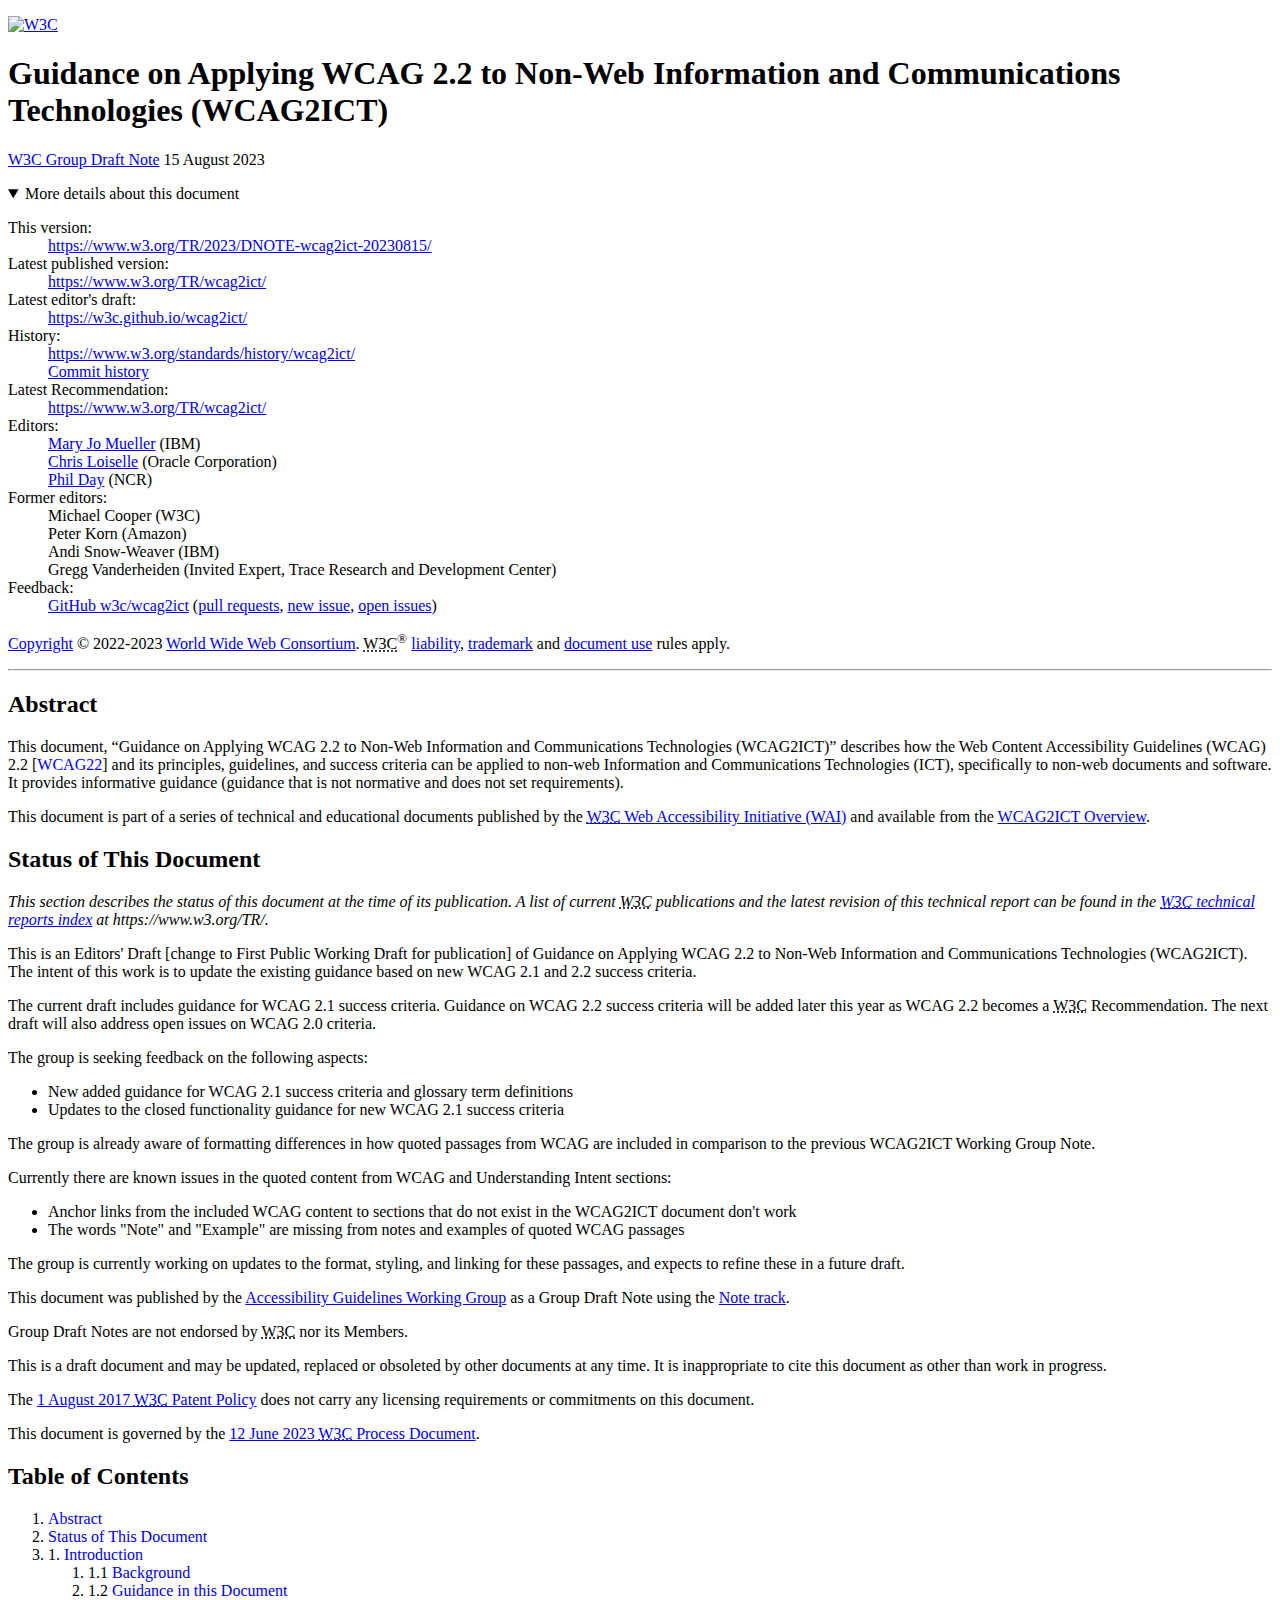
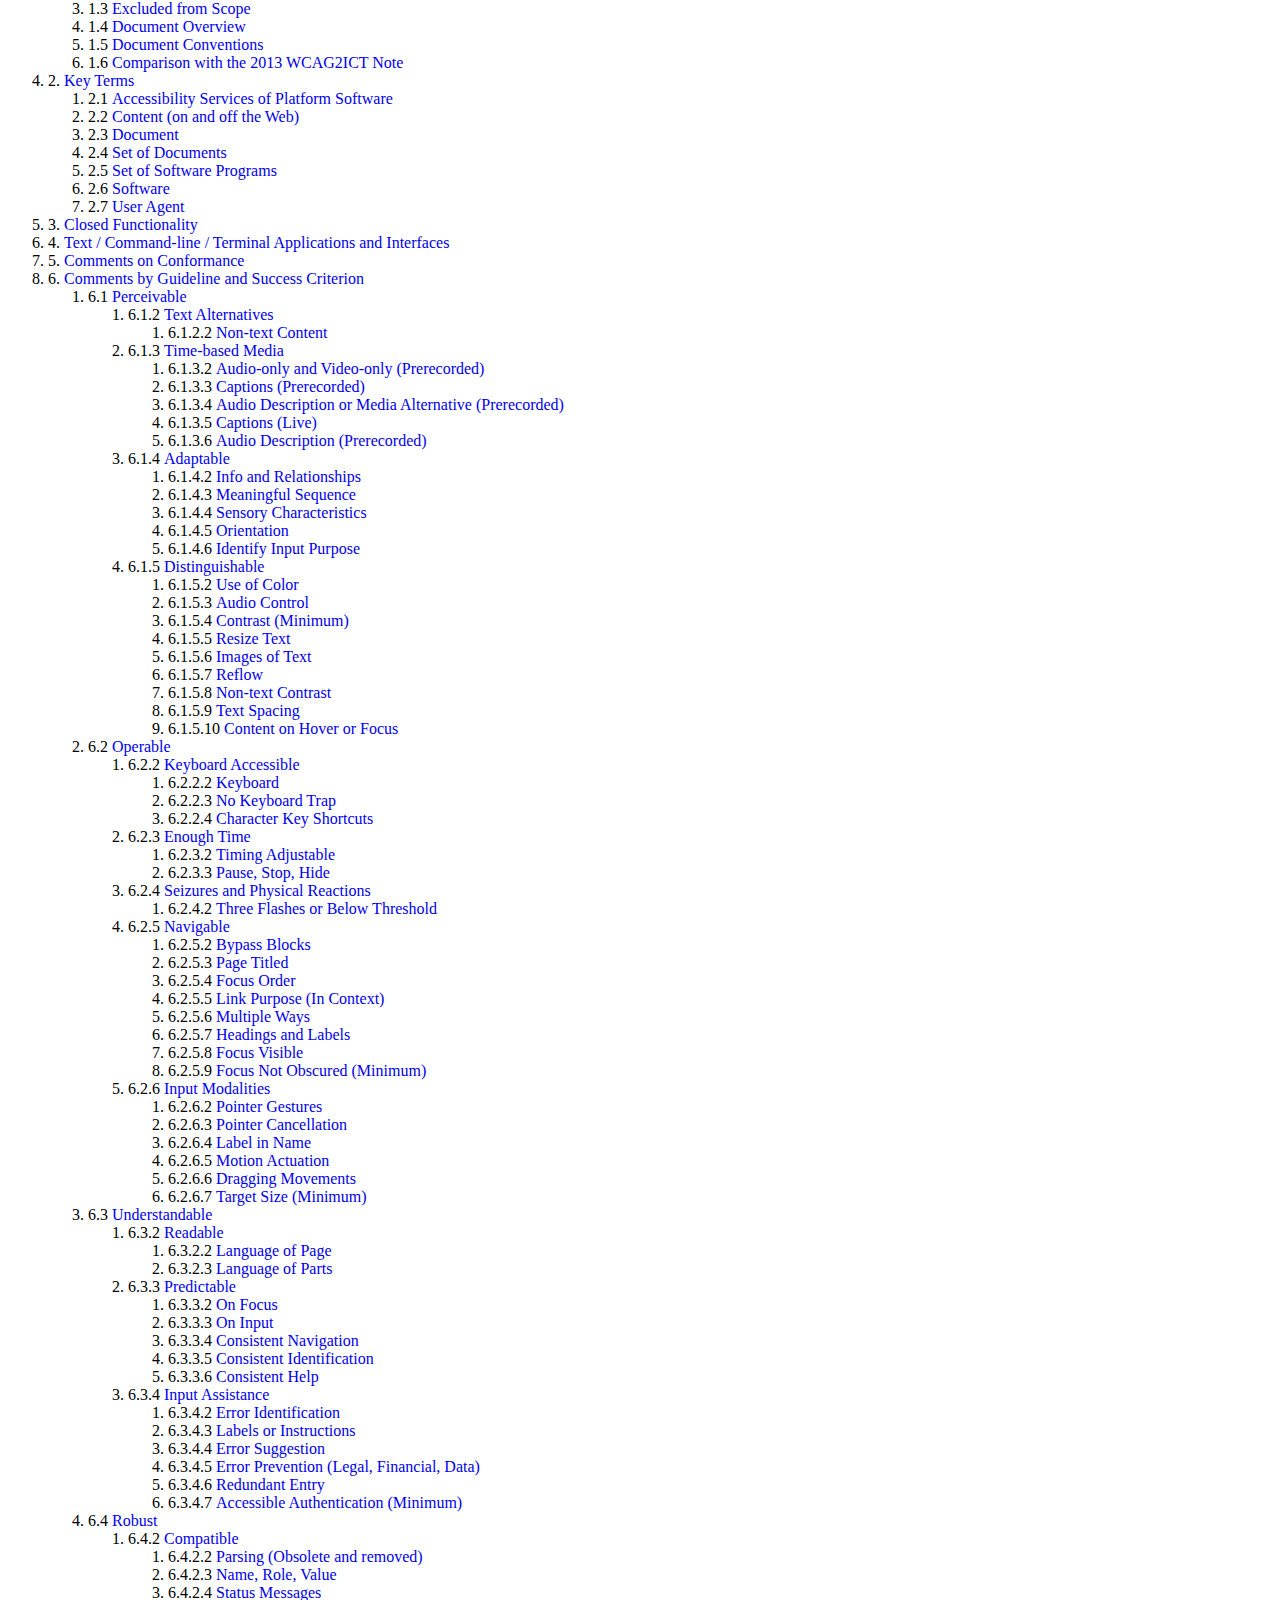
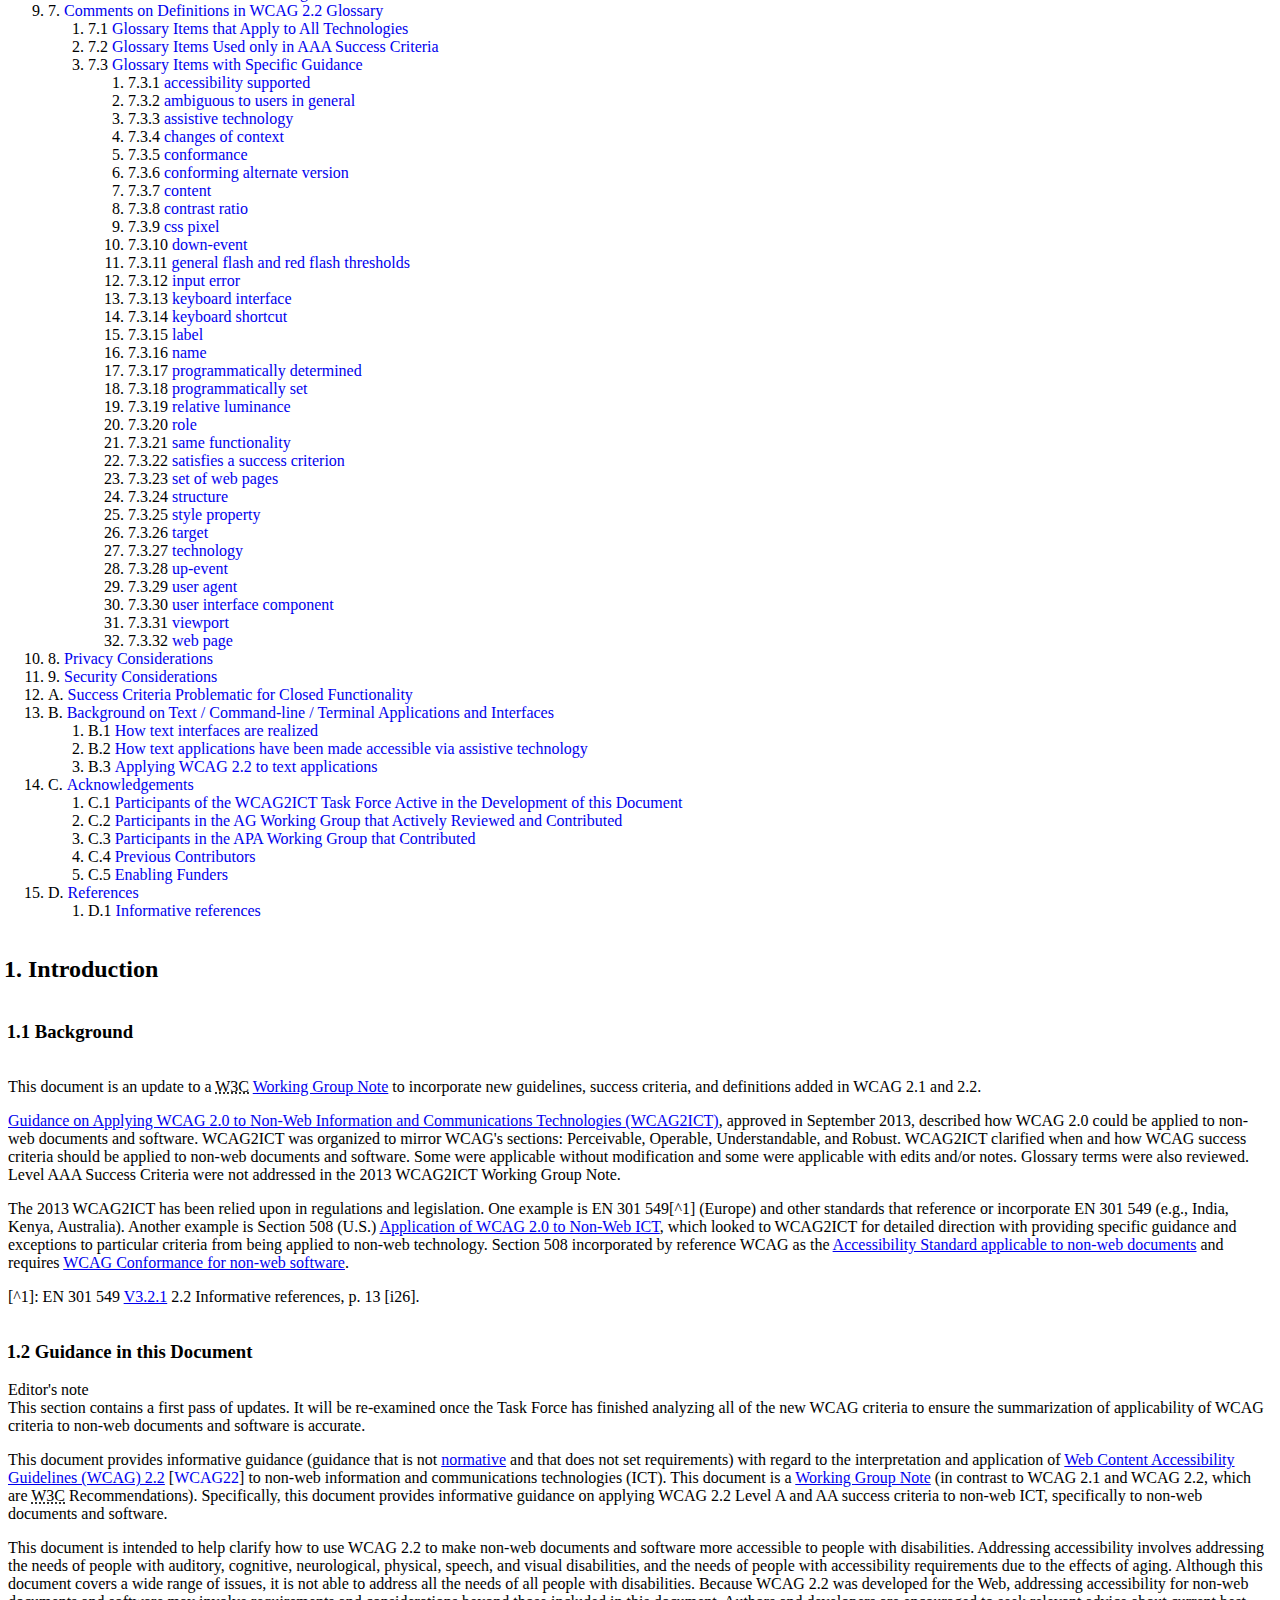
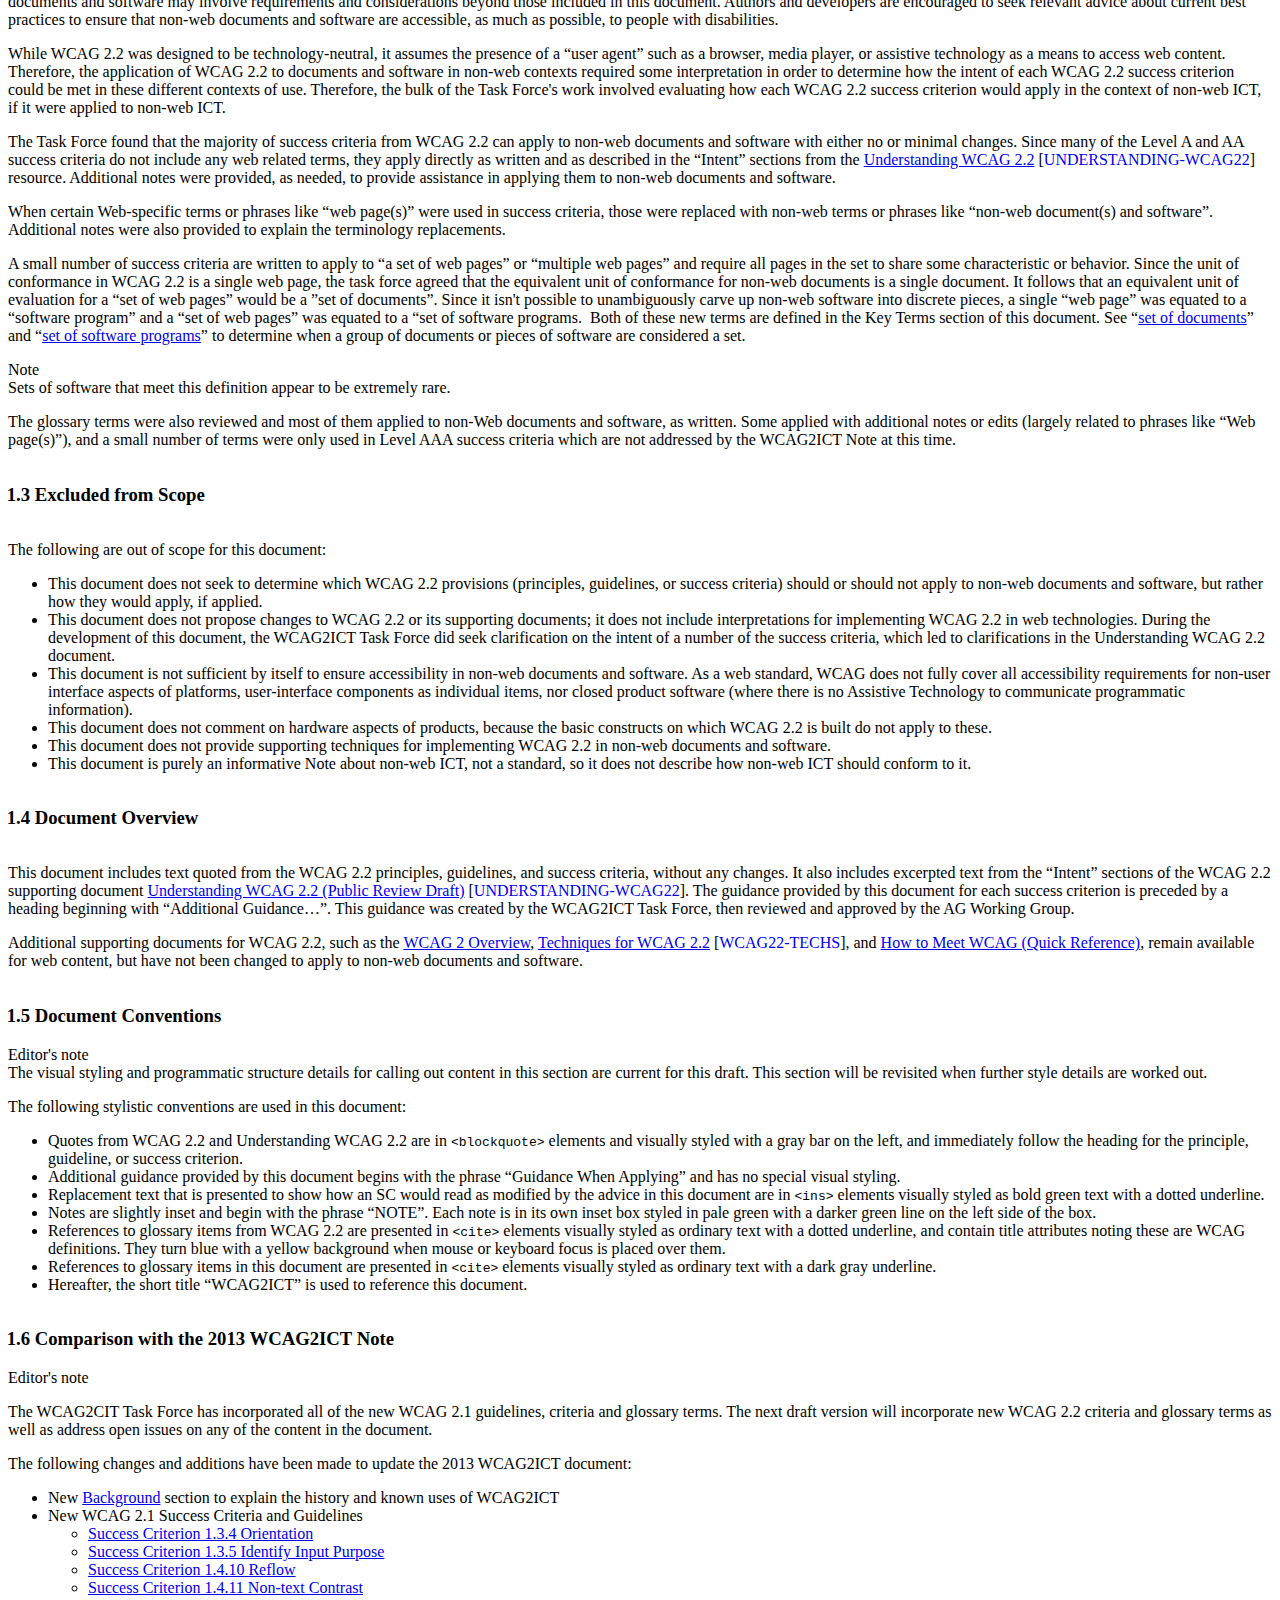
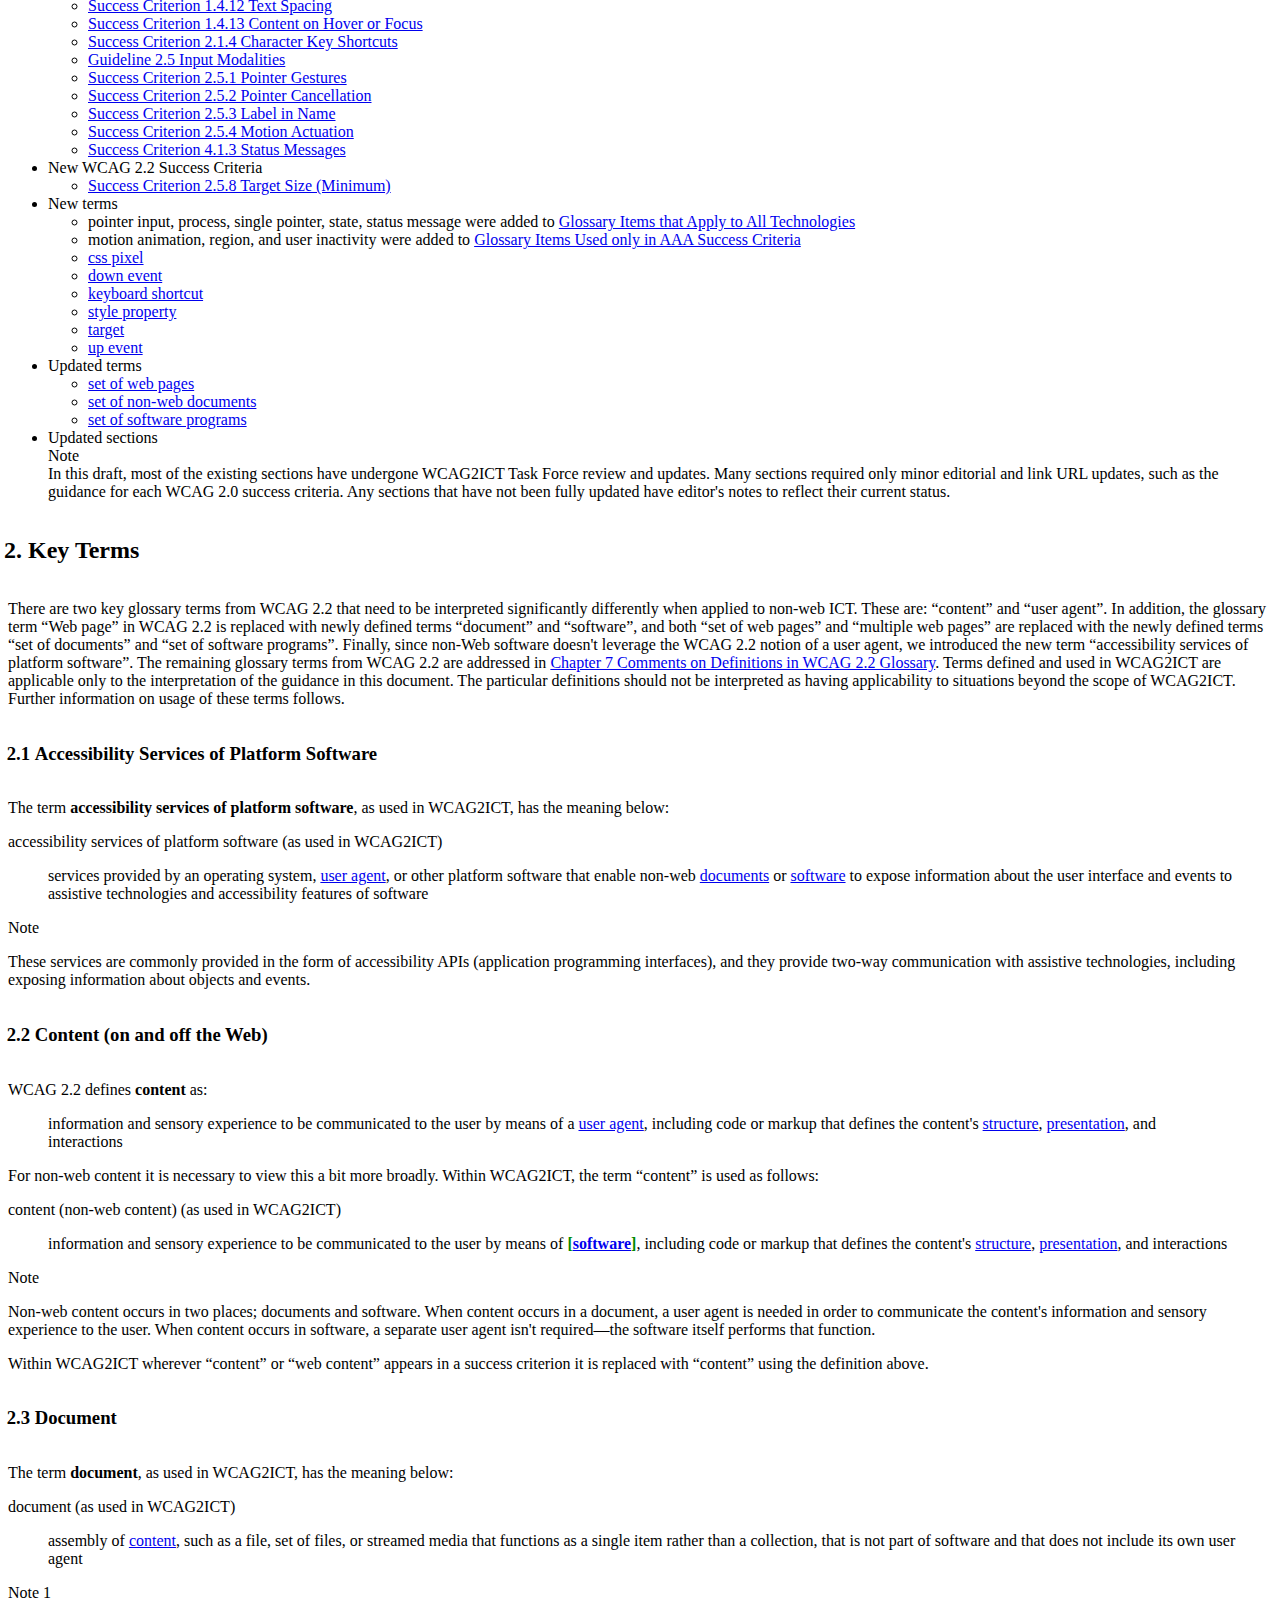
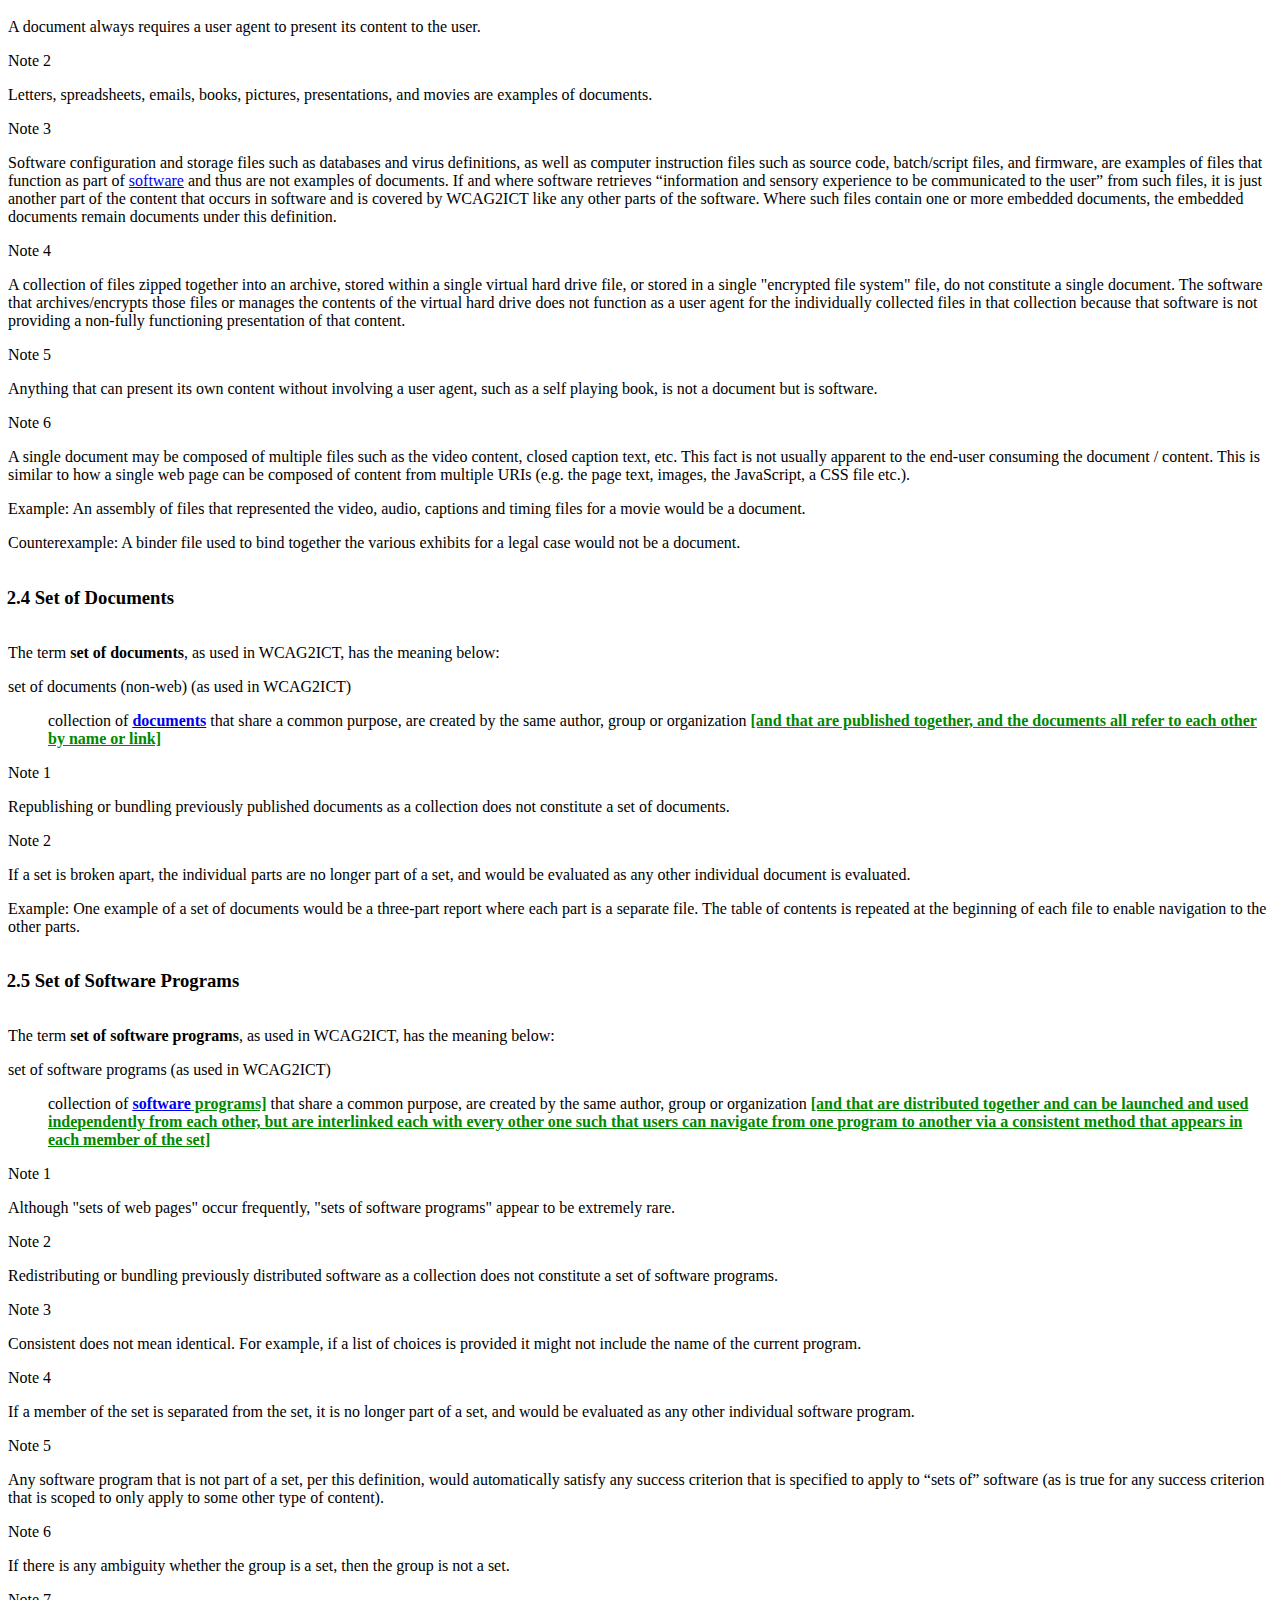
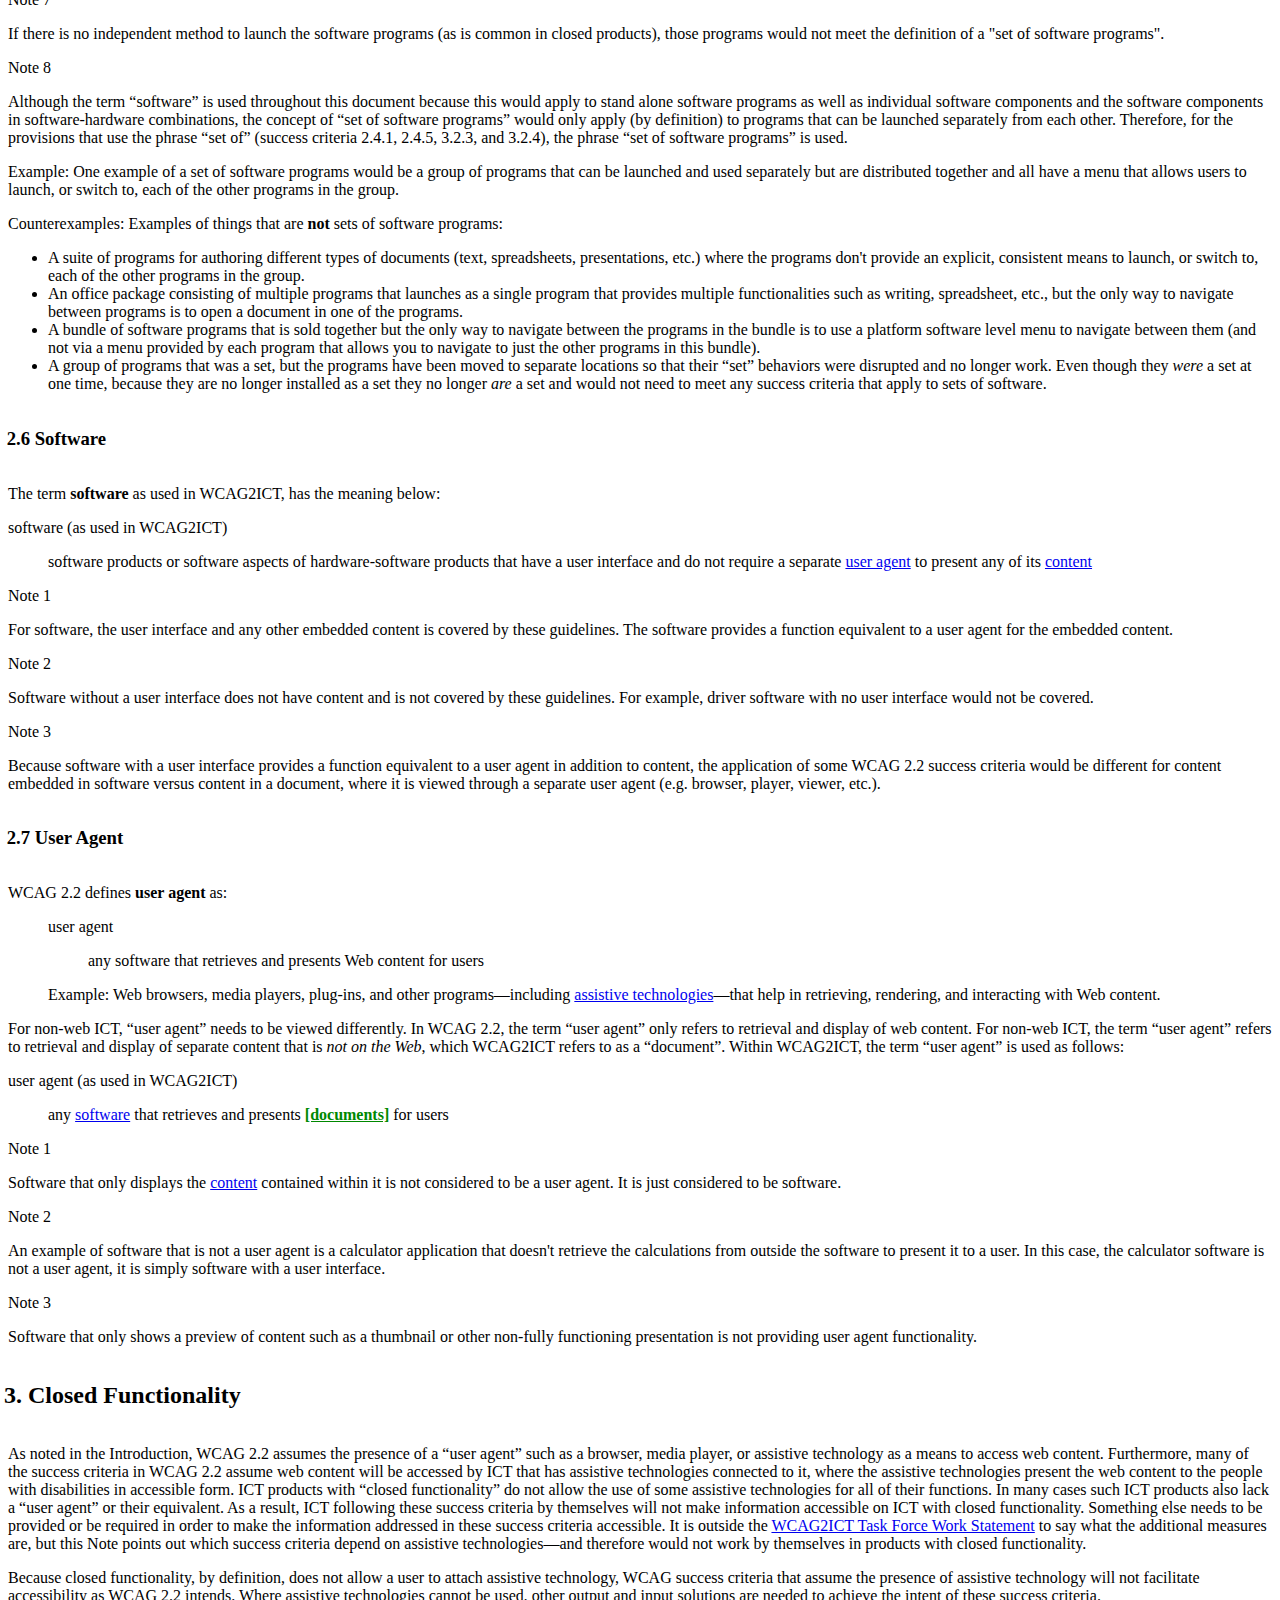
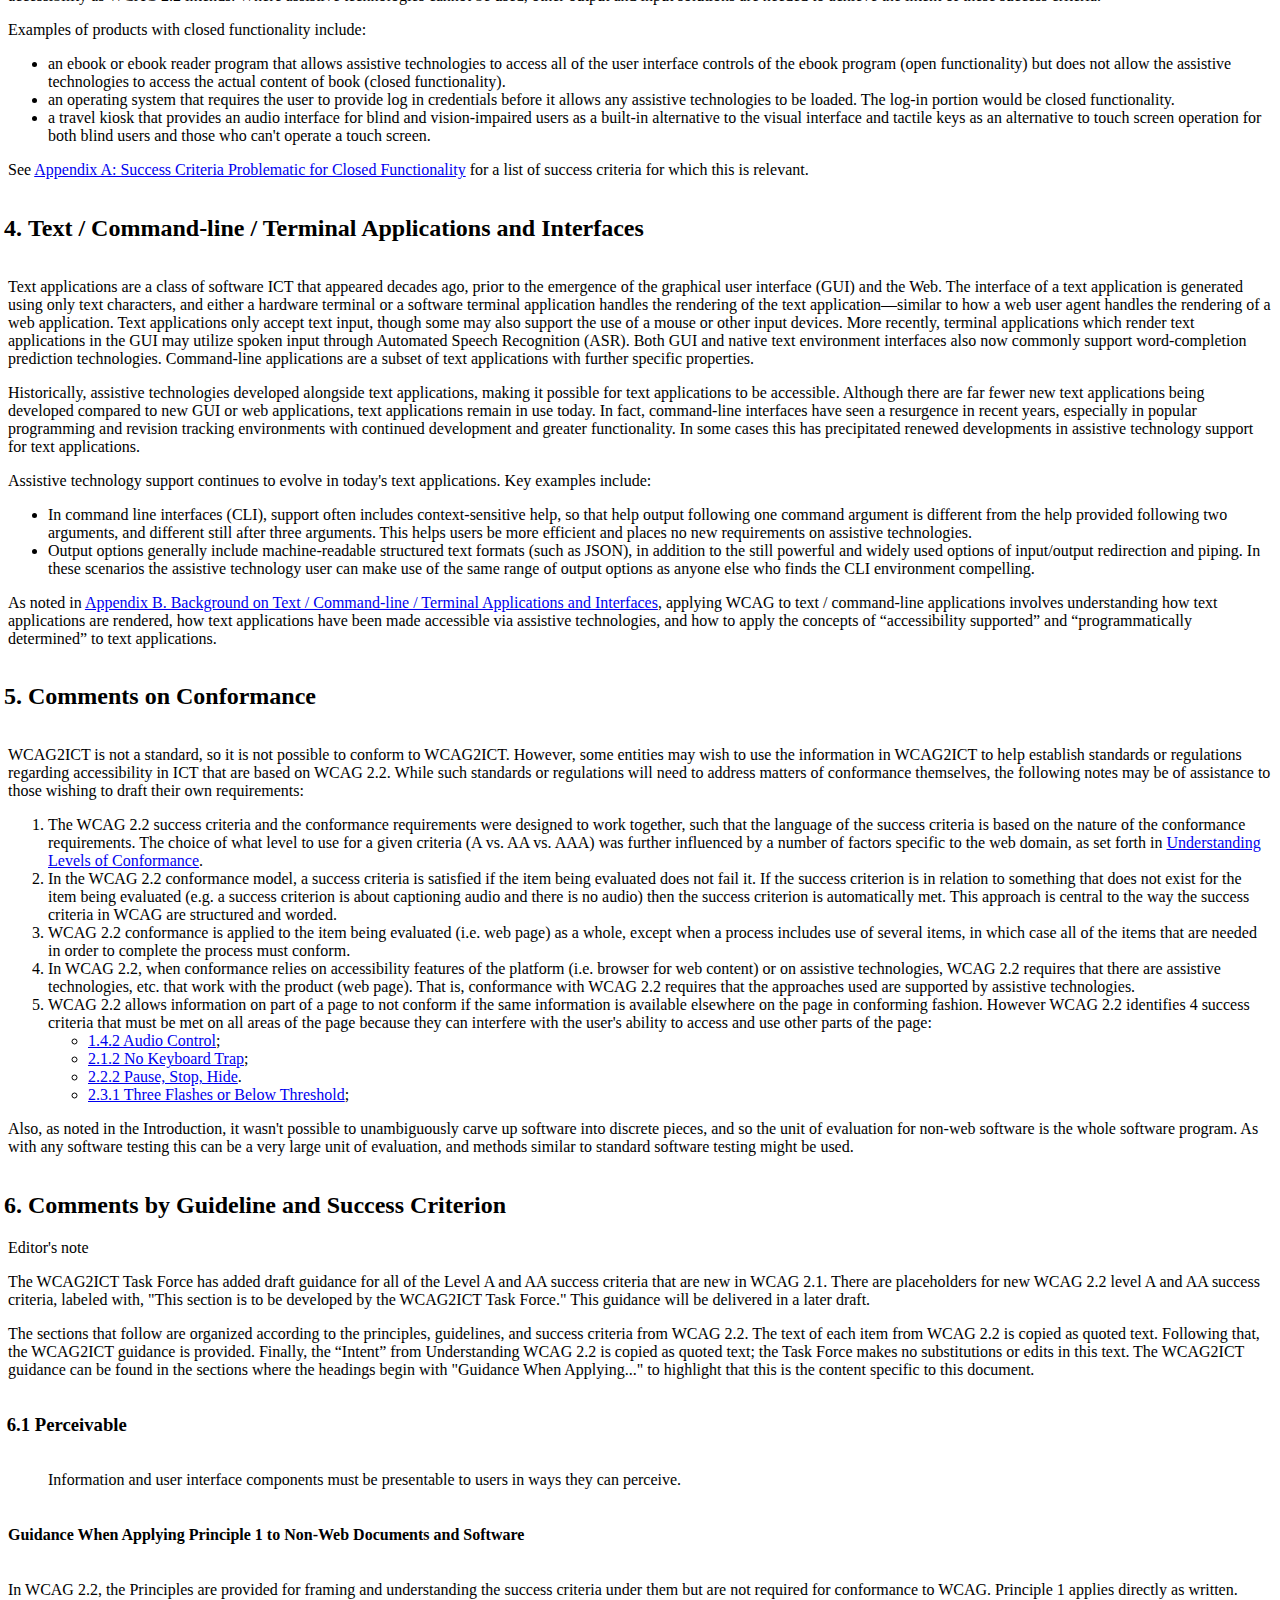
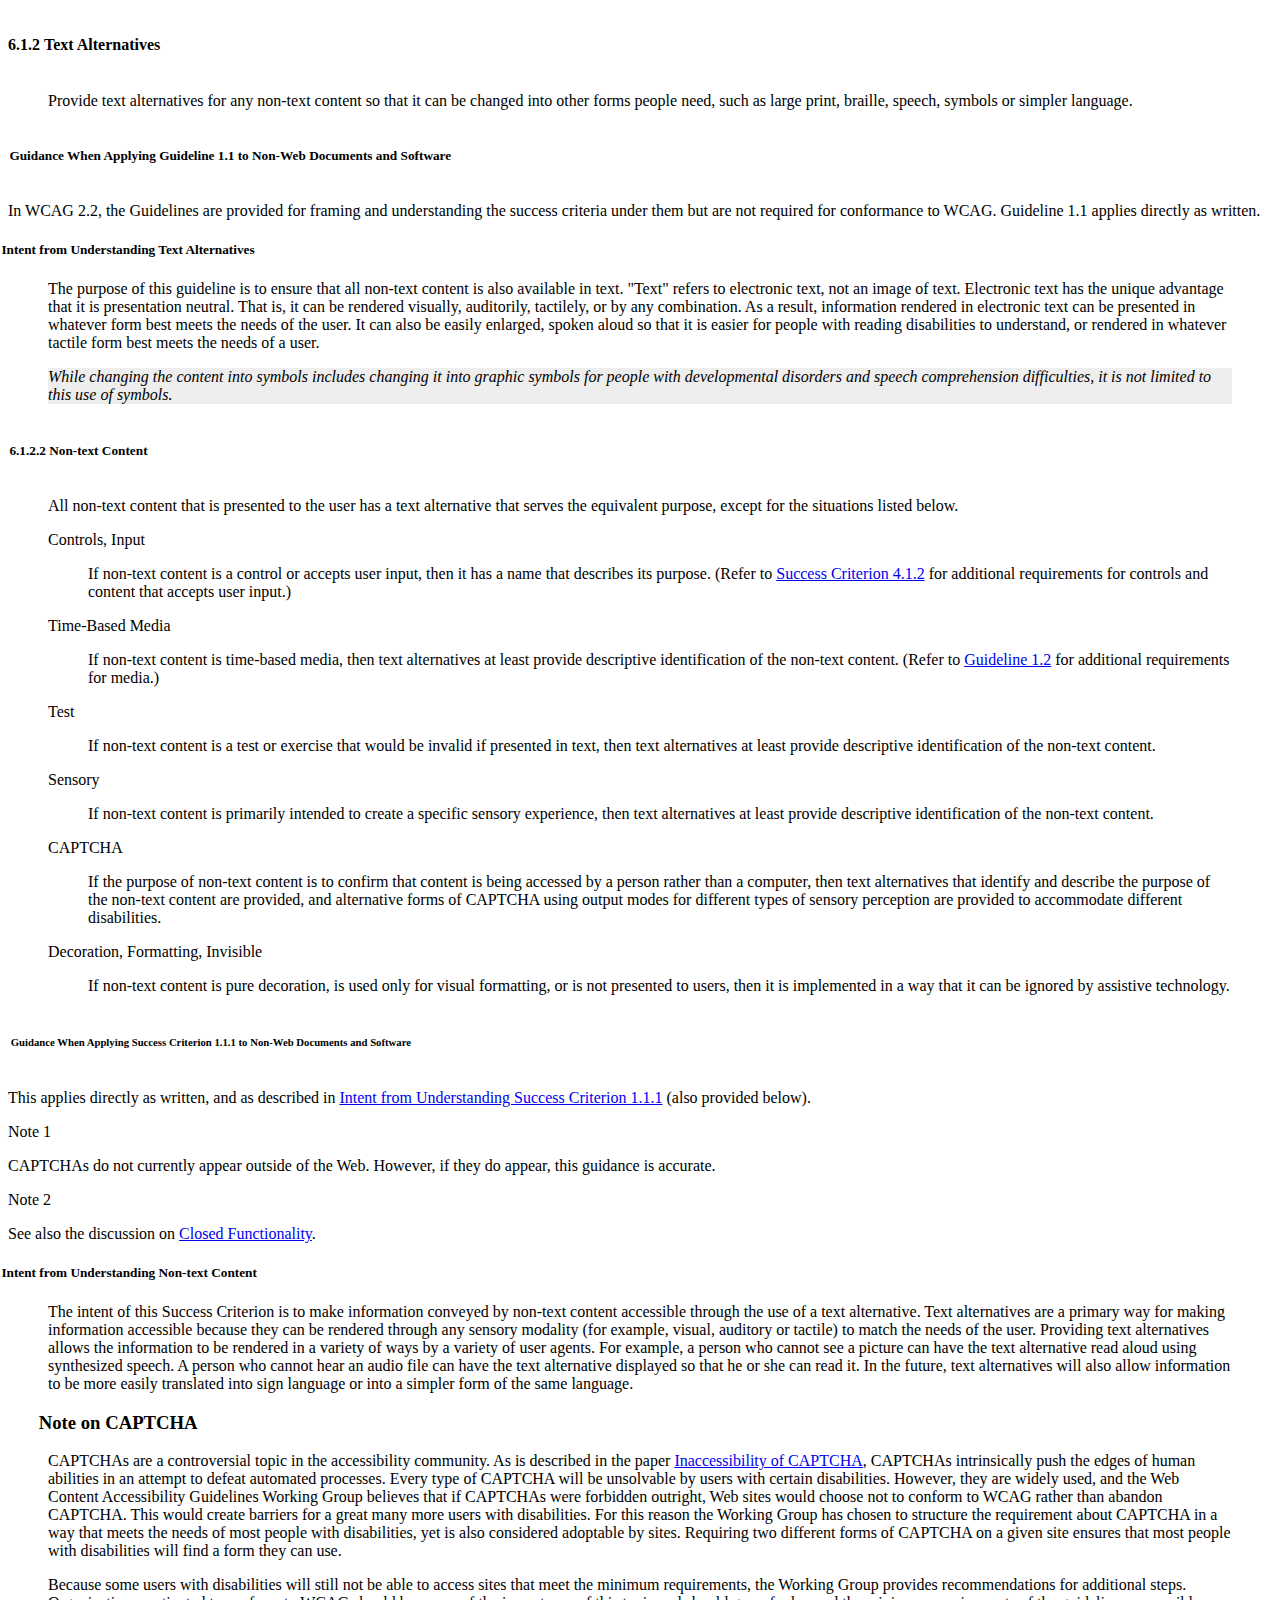
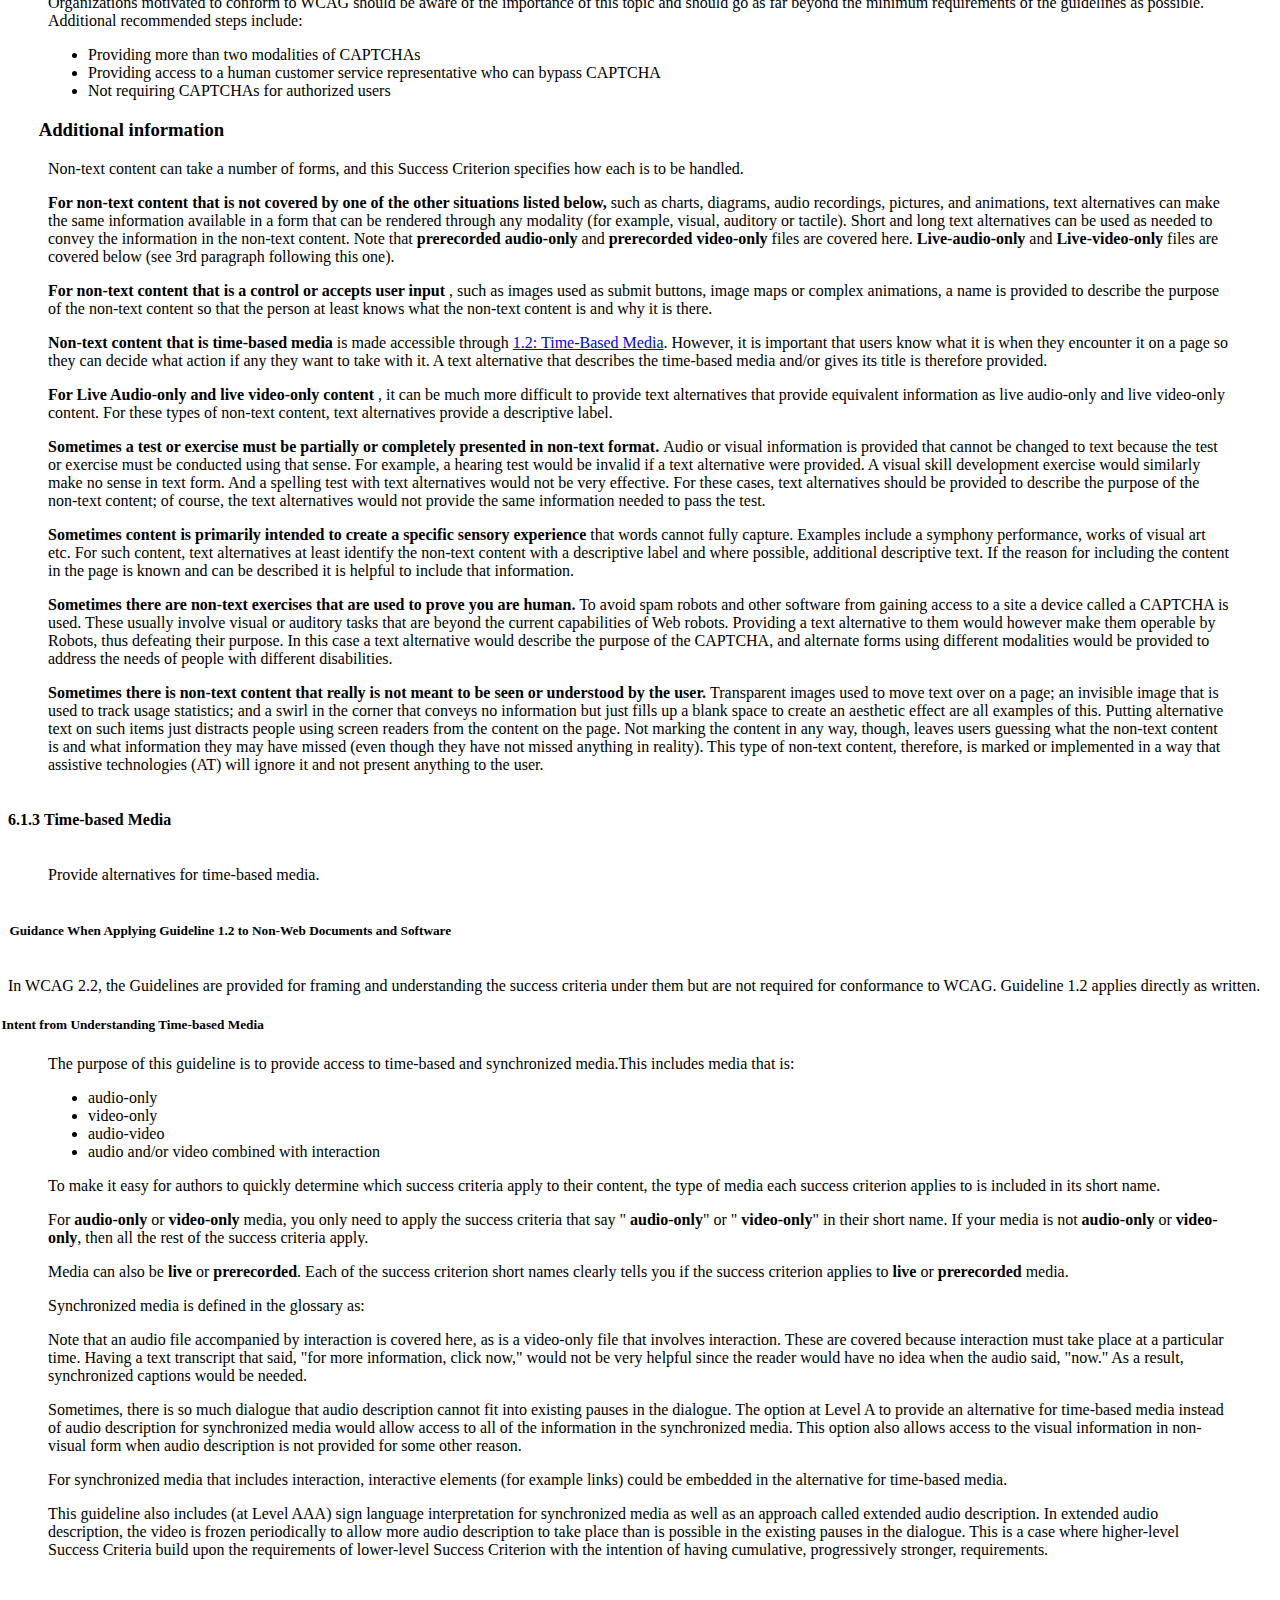
==== commit ce00e169: "Sets publication for August 15" ====
--- a/Overview.html
+++ b/Overview.html
@@ -117,6 +117,7 @@
   "specStatus": "DNOTE",
   "maxTocLevel": 4,
   "shortName": "wcag2ict",
+  "publishDate": "2023-08-15",
   "copyrightStart": "2022",
   "license": "document",
   "prevRecURI": "https://www.w3.org/TR/wcag2ict/",
@@ -197,20 +198,20 @@
       "title": "IEC/4WD 61966-2-1: Colour Measurement and Management in Multimedia Systems and Equipment - Part 2.1: Default Colour Space - sRGB"
     }
   },
-  "publishISODate": "2023-07-29T00:00:00.000Z",
-  "generatedSubtitle": "W3C Group Draft Note 29 July 2023"
+  "publishISODate": "2023-08-15T00:00:00.000Z",
+  "generatedSubtitle": "W3C Group Draft Note 15 August 2023"
 }</script>
 <link rel="stylesheet" href="https://www.w3.org/StyleSheets/TR/2021/W3C-DNOTE"></head>
 	<body class="h-entry informative"><div class="head">
     <p class="logos"><a class="logo" href="https://www.w3.org/"><img crossorigin="" alt="W3C" height="48" src="https://www.w3.org/StyleSheets/TR/2021/logos/W3C" width="72">
   </a></p>
     <h1 id="title" class="title">Guidance on Applying WCAG 2.2 to Non-Web Information and Communications Technologies (WCAG2ICT)</h1> 
-    <p id="w3c-state"><a href="https://www.w3.org/standards/types#DNOTE">W3C Group Draft Note</a> <time class="dt-published" datetime="2023-07-29">29 July 2023</time></p>
+    <p id="w3c-state"><a href="https://www.w3.org/standards/types#DNOTE">W3C Group Draft Note</a> <time class="dt-published" datetime="2023-08-15">15 August 2023</time></p>
     <details open="">
       <summary>More details about this document</summary>
       <dl>
         <dt>This version:</dt><dd>
-                <a class="u-url" href="https://www.w3.org/TR/2023/DNOTE-wcag2ict-20230729/">https://www.w3.org/TR/2023/DNOTE-wcag2ict-20230729/</a>
+                <a class="u-url" href="https://www.w3.org/TR/2023/DNOTE-wcag2ict-20230815/">https://www.w3.org/TR/2023/DNOTE-wcag2ict-20230815/</a>
               </dd>
         <dt>Latest published version:</dt><dd>
                 <a href="https://www.w3.org/TR/wcag2ict/">https://www.w3.org/TR/wcag2ict/</a>
@@ -605,7 +606,7 @@
 </section><section id="text-alternatives"><div class="header-wrapper"><h4 id="x6-1-2-text-alternatives"><bdi class="secno">6.1.2 </bdi>Text Alternatives</h4><a class="self-link" href="#text-alternatives" aria-label="Permalink for Section 6.1.2"></a></div><blockquote class="wcag-quote"><p xmlns="http://www.w3.org/1999/xhtml">Provide text alternatives for any non-text content so that it can be changed into  other forms people need, such as large print, braille, speech, symbols or simpler  language.</p></blockquote>
 <section id="guidance-when-applying-guideline-1-1-to-non-web-documents-and-software"><div class="header-wrapper"><h5 id="x6-1-2-1-guidance-when-applying-guideline-1-1-to-non-web-documents-and-software">Guidance When Applying Guideline 1.1 to Non-Web Documents and Software</h5><a class="self-link" href="#guidance-when-applying-guideline-1-1-to-non-web-documents-and-software" aria-label="Permalink for Section 6.1.2.1"></a></div>
 <p>In WCAG 2.2, the Guidelines are provided for framing and understanding the success criteria under them but are not required for conformance to WCAG. Guideline 1.1 applies directly as written.</p>
-</section><section><h5>Intent from Understanding Text Alternatives</h5><blockquote class="wcag-quote"><p xmlns="http://www.w3.org/1999/xhtml">The purpose of this guideline is to ensure that all non-text content is also available  in <a class="glossary">text</a>. "Text" refers to electronic text, not an image of text. Electronic text has the  unique advantage that it is presentation neutral. That is, it  can be rendered visually, auditorily, tactilely, or by any combination. As a result,  information rendered in electronic text can be presented in whatever form best meets  the needs of the user. It can also be easily enlarged, spoken aloud so that it is  easier for people with reading disabilities to understand, or rendered in whatever  tactile form best meets the needs of a user.  </p><div xmlns="http://www.w3.org/1999/xhtml" class="note">  <p>While changing the content into symbols includes changing it into graphic symbols  for people with developmental disorders and speech comprehension difficulties, it  is not limited to this use of symbols.  </p>  </div></blockquote></section><section id="non-text-content"><div class="header-wrapper"><h5 id="x6-1-2-2-non-text-content"><bdi class="secno">6.1.2.2 </bdi>Non-text Content</h5><a class="self-link" href="#non-text-content" aria-label="Permalink for Section 6.1.2.2"></a></div><blockquote class="wcag-quote"><p xmlns="http://www.w3.org/1999/xhtml">All <a>non-text content</a> that is presented to the user has a <a>text alternative</a> that serves the equivalent purpose, except for the situations listed below.  </p><dl xmlns="http://www.w3.org/1999/xhtml">  <dt>Controls, Input</dt>  <dd>  <p>If non-text content is a control or accepts user input, then it has a <a>name</a> that describes its purpose. (Refer to <a href="#name-role-value">Success Criterion 4.1.2</a> for additional requirements for controls and content that accepts user input.)  </p>  </dd>  <dt>Time-Based Media</dt>  <dd>  <p>If non-text content is time-based media, then text alternatives at least provide descriptive  identification of the non-text content. (Refer to <a href="#time-based-media">Guideline 1.2</a> for additional requirements for media.)  </p>  </dd>  <dt>Test</dt>  <dd>  <p>If non-text content is a test or exercise that would be invalid if presented in <a>text</a>, then text alternatives at least provide descriptive identification of the non-text  content.  </p>  </dd>  <dt>Sensory</dt>  <dd>  <p>If non-text content is primarily intended to create a <a>specific sensory experience</a>, then text alternatives at least provide descriptive identification of the non-text  content.  </p>  </dd>  <dt>  <a>CAPTCHA</a>  </dt>  <dd>  <p>If the purpose of non-text content is to confirm that content is being accessed by  a person rather than a computer, then text alternatives that identify and describe  the purpose of the non-text content are provided, and alternative forms of CAPTCHA  using output modes for different types of sensory perception are provided to accommodate  different disabilities.  </p>  </dd>  <dt>Decoration, Formatting, Invisible</dt>  <dd>  <p>If non-text content is <a>pure decoration</a>, is used only for visual formatting, or is not presented to users, then it is implemented  in a way that it can be ignored by <a>assistive technology</a>.  </p>  </dd>  </dl></blockquote>
+</section><section><h5 id="intent-from-understanding-text-alternatives">Intent from Understanding Text Alternatives</h5><blockquote class="wcag-quote"><p xmlns="http://www.w3.org/1999/xhtml">The purpose of this guideline is to ensure that all non-text content is also available  in <a class="glossary">text</a>. "Text" refers to electronic text, not an image of text. Electronic text has the  unique advantage that it is presentation neutral. That is, it  can be rendered visually, auditorily, tactilely, or by any combination. As a result,  information rendered in electronic text can be presented in whatever form best meets  the needs of the user. It can also be easily enlarged, spoken aloud so that it is  easier for people with reading disabilities to understand, or rendered in whatever  tactile form best meets the needs of a user.  </p><div xmlns="http://www.w3.org/1999/xhtml" class="note">  <p>While changing the content into symbols includes changing it into graphic symbols  for people with developmental disorders and speech comprehension difficulties, it  is not limited to this use of symbols.  </p>  </div></blockquote></section><section id="non-text-content"><div class="header-wrapper"><h5 id="x6-1-2-2-non-text-content"><bdi class="secno">6.1.2.2 </bdi>Non-text Content</h5><a class="self-link" href="#non-text-content" aria-label="Permalink for Section 6.1.2.2"></a></div><blockquote class="wcag-quote"><p xmlns="http://www.w3.org/1999/xhtml">All <a>non-text content</a> that is presented to the user has a <a>text alternative</a> that serves the equivalent purpose, except for the situations listed below.  </p><dl xmlns="http://www.w3.org/1999/xhtml">  <dt>Controls, Input</dt>  <dd>  <p>If non-text content is a control or accepts user input, then it has a <a>name</a> that describes its purpose. (Refer to <a href="#name-role-value">Success Criterion 4.1.2</a> for additional requirements for controls and content that accepts user input.)  </p>  </dd>  <dt>Time-Based Media</dt>  <dd>  <p>If non-text content is time-based media, then text alternatives at least provide descriptive  identification of the non-text content. (Refer to <a href="#time-based-media">Guideline 1.2</a> for additional requirements for media.)  </p>  </dd>  <dt>Test</dt>  <dd>  <p>If non-text content is a test or exercise that would be invalid if presented in <a>text</a>, then text alternatives at least provide descriptive identification of the non-text  content.  </p>  </dd>  <dt>Sensory</dt>  <dd>  <p>If non-text content is primarily intended to create a <a>specific sensory experience</a>, then text alternatives at least provide descriptive identification of the non-text  content.  </p>  </dd>  <dt>  <a>CAPTCHA</a>  </dt>  <dd>  <p>If the purpose of non-text content is to confirm that content is being accessed by  a person rather than a computer, then text alternatives that identify and describe  the purpose of the non-text content are provided, and alternative forms of CAPTCHA  using output modes for different types of sensory perception are provided to accommodate  different disabilities.  </p>  </dd>  <dt>Decoration, Formatting, Invisible</dt>  <dd>  <p>If non-text content is <a>pure decoration</a>, is used only for visual formatting, or is not presented to users, then it is implemented  in a way that it can be ignored by <a>assistive technology</a>.  </p>  </dd>  </dl></blockquote>
 <section id="guidance-when-applying-success-criterion-1-1-1-to-non-web-documents-and-software"><div class="header-wrapper"><h6 id="x6-1-2-2-1-guidance-when-applying-success-criterion-1-1-1-to-non-web-documents-and-software">Guidance When Applying Success Criterion 1.1.1 to Non-Web Documents and Software</h6><a class="self-link" href="#guidance-when-applying-success-criterion-1-1-1-to-non-web-documents-and-software" aria-label="Permalink for Section 6.1.2.2.1"></a></div>
 <p>This applies directly as written, and as described in <a href="https://www.w3.org/WAI/WCAG22/Understanding/non-text-content#intent">Intent from Understanding Success Criterion 1.1.1</a> (also provided below).</p>
 <div class="note" role="note" id="issue-container-generatedID-29"><div role="heading" class="note-title marker" id="h-note-25" aria-level="7"><span>Note 1</span></div><div class="">
@@ -614,10 +615,10 @@
 <div class="note" role="note" id="issue-container-generatedID-30"><div role="heading" class="note-title marker" id="h-note-26" aria-level="7"><span>Note 2</span></div><div class="">
     
 <p>See also the discussion on <a href="#closed-functionality">Closed Functionality</a>.</p></div></div><p></p>
-</section><section><h5>Intent from Understanding Non-text Content</h5><blockquote class="wcag-quote"><p xmlns="http://www.w3.org/1999/xhtml">The intent of this Success Criterion is to make information conveyed by non-text content  accessible through the use of a text alternative. Text alternatives are a primary  way for making information accessible because they can be rendered through any sensory  modality (for example, visual, auditory or tactile) to match the needs of the user.  Providing text alternatives allows the information to be rendered in a variety of  ways by a variety of user agents. For example, a person who cannot see a picture can  have the text alternative read aloud using synthesized speech. A person who cannot  hear an audio file can have the text alternative displayed so that he or she can read  it. In the future, text alternatives will also allow information to be more easily  translated into sign language or into a simpler form of the same language.  </p><section xmlns="http://www.w3.org/1999/xhtml">  <h3>  Note on CAPTCHA  </h3>  <p>  CAPTCHAs are a controversial topic in the accessibility community. As is described in the  paper <a href="https://www.w3.org/TR/turingtest/">Inaccessibility of CAPTCHA</a>, CAPTCHAs intrinsically push the edges of human abilities in an attempt to defeat  automated processes. Every type of CAPTCHA will be unsolvable by users with certain  disabilities. However, they are widely used, and the Web Content Accessibility Guidelines  Working Group believes that if CAPTCHAs were forbidden outright, Web sites would choose  not to conform to WCAG rather than abandon CAPTCHA. This would create barriers for  a great many more users with disabilities. For this reason the Working Group has chosen  to structure the requirement about CAPTCHA in a way that meets the needs of most people  with disabilities, yet is also considered adoptable by sites. Requiring two different  forms of CAPTCHA on a given site ensures that most people with disabilities will find  a form they can use.  </p>  <p>Because some users with disabilities will still not be able to access sites that meet  the minimum requirements, the Working Group provides recommendations for additional  steps. Organizations motivated to conform to WCAG should be aware of the importance  of this topic and should go as far beyond the minimum requirements of the guidelines  as possible. Additional recommended steps include:  </p>  <ul>  <li>Providing more than two modalities of CAPTCHAs</li>  <li>Providing access to a human customer service representative who can bypass CAPTCHA</li>  <li>Not requiring CAPTCHAs for authorized users</li>  </ul>  </section><section xmlns="http://www.w3.org/1999/xhtml">  <h3>Additional information</h3>  <p>Non-text content can take a number of forms, and this Success Criterion specifies  how each is to be handled.  </p>  <p> <strong>  For non-text content that is not covered by one of the other situations listed below,  </strong>  such as charts, diagrams, audio recordings, pictures, and animations, text alternatives  can make the same information available in a form that can be rendered through any  modality (for example, visual, auditory or tactile). Short and long text alternatives  can be used as needed to convey the information in the non-text content. Note that  <strong>  prerecorded  audio-only  </strong> and <strong> prerecorded  video-only  </strong> files are covered here. <strong>  Live-audio-only  </strong> and <strong>  Live-video-only  </strong> files are covered below (see 3rd paragraph following this one). </p>  <p> <strong>  For non-text content that is a control or accepts user input  </strong>, such as images used as submit buttons, image maps or complex animations, a name  is provided to describe the purpose of the non-text content so that the person at  least knows what the non-text content is and why it is there.  </p>  <p> <strong>  Non-text content that is time-based media  </strong>  is made accessible through <a href="time-based-media">1.2: Time-Based Media</a>. However, it is important that users know what it is when they encounter it on a  page so they can decide what action if any they want to take with it. A text alternative  that describes the time-based media and/or gives its title is therefore provided.  </p>  <p> <strong>  For Live Audio-only and live video-only content  </strong>, it can be much more difficult to provide text alternatives that provide equivalent  information as live audio-only and live video-only content. For these types of non-text  content, text alternatives provide a descriptive label. </p>  <p> <strong>  Sometimes a test or exercise must be partially or completely presented in non-text  format.  </strong> Audio or visual information is provided that cannot be changed to text because the  test or exercise must be conducted using that sense. For example, a hearing test  would be invalid if a text alternative were provided. A visual skill development  exercise would similarly make no sense in text form. And a spelling test with text  alternatives would not be very effective. For these cases, text alternatives should  be provided to describe the purpose of the non-text content; of course, the text alternatives  would not provide the same information needed to pass the test. </p>  <p> <strong>  Sometimes content is primarily intended to create a specific sensory experience  </strong> that words cannot fully capture. Examples include a symphony performance, works of  visual art etc. For such content, text alternatives at least identify the non-text  content with a descriptive label and where possible, additional descriptive text.  If the reason for including the content in the page is known and can be described  it is helpful to include that information. </p>  <p> <strong>Sometimes there are non-text exercises that are used to prove you are human.</strong> To avoid spam robots and other software from gaining access to a site a device called  a CAPTCHA is used. These usually involve visual or auditory tasks that are beyond  the current capabilities of Web robots. Providing a text alternative to them would  however make them operable by Robots, thus defeating their purpose. In this case a  text alternative would describe the purpose of the CAPTCHA, and alternate forms using  different modalities would be provided to address the needs of people with different  disabilities.  </p>  <p> <strong>  Sometimes there is non-text content that really is not meant to be seen or understood  by the user.  </strong> Transparent images used to move text over on a page; an invisible image that is used  to track usage statistics; and a swirl in the corner that conveys no information but  just fills up a blank space to create an aesthetic effect are all examples of this.  Putting alternative text on such items just distracts people using screen readers  from the content on the page. Not marking the content in any way, though, leaves users  guessing what the non-text content is and what information they may have missed (even  though they have not missed anything in reality). This type of non-text content, therefore,  is marked or implemented in a way that assistive technologies (AT) will ignore it  and not present anything to the user.  </p>  </section></blockquote></section></section></section><section id="time-based-media"><div class="header-wrapper"><h4 id="x6-1-3-time-based-media"><bdi class="secno">6.1.3 </bdi>Time-based Media</h4><a class="self-link" href="#time-based-media" aria-label="Permalink for Section 6.1.3"></a></div><blockquote class="wcag-quote"><p xmlns="http://www.w3.org/1999/xhtml">Provide alternatives for time-based media.</p></blockquote>
+</section><section><h5 id="intent-from-understanding-non-text-content">Intent from Understanding Non-text Content</h5><blockquote class="wcag-quote"><p xmlns="http://www.w3.org/1999/xhtml">The intent of this Success Criterion is to make information conveyed by non-text content  accessible through the use of a text alternative. Text alternatives are a primary  way for making information accessible because they can be rendered through any sensory  modality (for example, visual, auditory or tactile) to match the needs of the user.  Providing text alternatives allows the information to be rendered in a variety of  ways by a variety of user agents. For example, a person who cannot see a picture can  have the text alternative read aloud using synthesized speech. A person who cannot  hear an audio file can have the text alternative displayed so that he or she can read  it. In the future, text alternatives will also allow information to be more easily  translated into sign language or into a simpler form of the same language.  </p><section xmlns="http://www.w3.org/1999/xhtml">  <h3 id="note-on-captcha">  Note on CAPTCHA  </h3>  <p>  CAPTCHAs are a controversial topic in the accessibility community. As is described in the  paper <a href="https://www.w3.org/TR/turingtest/">Inaccessibility of CAPTCHA</a>, CAPTCHAs intrinsically push the edges of human abilities in an attempt to defeat  automated processes. Every type of CAPTCHA will be unsolvable by users with certain  disabilities. However, they are widely used, and the Web Content Accessibility Guidelines  Working Group believes that if CAPTCHAs were forbidden outright, Web sites would choose  not to conform to WCAG rather than abandon CAPTCHA. This would create barriers for  a great many more users with disabilities. For this reason the Working Group has chosen  to structure the requirement about CAPTCHA in a way that meets the needs of most people  with disabilities, yet is also considered adoptable by sites. Requiring two different  forms of CAPTCHA on a given site ensures that most people with disabilities will find  a form they can use.  </p>  <p>Because some users with disabilities will still not be able to access sites that meet  the minimum requirements, the Working Group provides recommendations for additional  steps. Organizations motivated to conform to WCAG should be aware of the importance  of this topic and should go as far beyond the minimum requirements of the guidelines  as possible. Additional recommended steps include:  </p>  <ul>  <li>Providing more than two modalities of CAPTCHAs</li>  <li>Providing access to a human customer service representative who can bypass CAPTCHA</li>  <li>Not requiring CAPTCHAs for authorized users</li>  </ul>  </section><section xmlns="http://www.w3.org/1999/xhtml">  <h3 id="additional-information">Additional information</h3>  <p>Non-text content can take a number of forms, and this Success Criterion specifies  how each is to be handled.  </p>  <p> <strong>  For non-text content that is not covered by one of the other situations listed below,  </strong>  such as charts, diagrams, audio recordings, pictures, and animations, text alternatives  can make the same information available in a form that can be rendered through any  modality (for example, visual, auditory or tactile). Short and long text alternatives  can be used as needed to convey the information in the non-text content. Note that  <strong>  prerecorded  audio-only  </strong> and <strong> prerecorded  video-only  </strong> files are covered here. <strong>  Live-audio-only  </strong> and <strong>  Live-video-only  </strong> files are covered below (see 3rd paragraph following this one). </p>  <p> <strong>  For non-text content that is a control or accepts user input  </strong>, such as images used as submit buttons, image maps or complex animations, a name  is provided to describe the purpose of the non-text content so that the person at  least knows what the non-text content is and why it is there.  </p>  <p> <strong>  Non-text content that is time-based media  </strong>  is made accessible through <a href="time-based-media">1.2: Time-Based Media</a>. However, it is important that users know what it is when they encounter it on a  page so they can decide what action if any they want to take with it. A text alternative  that describes the time-based media and/or gives its title is therefore provided.  </p>  <p> <strong>  For Live Audio-only and live video-only content  </strong>, it can be much more difficult to provide text alternatives that provide equivalent  information as live audio-only and live video-only content. For these types of non-text  content, text alternatives provide a descriptive label. </p>  <p> <strong>  Sometimes a test or exercise must be partially or completely presented in non-text  format.  </strong> Audio or visual information is provided that cannot be changed to text because the  test or exercise must be conducted using that sense. For example, a hearing test  would be invalid if a text alternative were provided. A visual skill development  exercise would similarly make no sense in text form. And a spelling test with text  alternatives would not be very effective. For these cases, text alternatives should  be provided to describe the purpose of the non-text content; of course, the text alternatives  would not provide the same information needed to pass the test. </p>  <p> <strong>  Sometimes content is primarily intended to create a specific sensory experience  </strong> that words cannot fully capture. Examples include a symphony performance, works of  visual art etc. For such content, text alternatives at least identify the non-text  content with a descriptive label and where possible, additional descriptive text.  If the reason for including the content in the page is known and can be described  it is helpful to include that information. </p>  <p> <strong>Sometimes there are non-text exercises that are used to prove you are human.</strong> To avoid spam robots and other software from gaining access to a site a device called  a CAPTCHA is used. These usually involve visual or auditory tasks that are beyond  the current capabilities of Web robots. Providing a text alternative to them would  however make them operable by Robots, thus defeating their purpose. In this case a  text alternative would describe the purpose of the CAPTCHA, and alternate forms using  different modalities would be provided to address the needs of people with different  disabilities.  </p>  <p> <strong>  Sometimes there is non-text content that really is not meant to be seen or understood  by the user.  </strong> Transparent images used to move text over on a page; an invisible image that is used  to track usage statistics; and a swirl in the corner that conveys no information but  just fills up a blank space to create an aesthetic effect are all examples of this.  Putting alternative text on such items just distracts people using screen readers  from the content on the page. Not marking the content in any way, though, leaves users  guessing what the non-text content is and what information they may have missed (even  though they have not missed anything in reality). This type of non-text content, therefore,  is marked or implemented in a way that assistive technologies (AT) will ignore it  and not present anything to the user.  </p>  </section></blockquote></section></section></section><section id="time-based-media"><div class="header-wrapper"><h4 id="x6-1-3-time-based-media"><bdi class="secno">6.1.3 </bdi>Time-based Media</h4><a class="self-link" href="#time-based-media" aria-label="Permalink for Section 6.1.3"></a></div><blockquote class="wcag-quote"><p xmlns="http://www.w3.org/1999/xhtml">Provide alternatives for time-based media.</p></blockquote>
 <section id="guidance-when-applying-guideline-1-2-to-non-web-documents-and-software"><div class="header-wrapper"><h5 id="x6-1-3-1-guidance-when-applying-guideline-1-2-to-non-web-documents-and-software">Guidance When Applying Guideline 1.2 to Non-Web Documents and Software</h5><a class="self-link" href="#guidance-when-applying-guideline-1-2-to-non-web-documents-and-software" aria-label="Permalink for Section 6.1.3.1"></a></div>
 <p>In WCAG 2.2, the Guidelines are provided for framing and understanding the success criteria under them but are not required for conformance to WCAG. Guideline 1.2 applies directly as written.</p>
-</section><section><h5>Intent from Understanding Time-based Media</h5><blockquote class="wcag-quote"><p xmlns="http://www.w3.org/1999/xhtml">The purpose of this guideline is to provide access to time-based and synchronized  media.This includes media that is:  </p><ul xmlns="http://www.w3.org/1999/xhtml">  <li>audio-only</li>  <li>video-only </li>  <li>audio-video </li>  <li>audio and/or video combined with interaction </li>  </ul><p xmlns="http://www.w3.org/1999/xhtml">To make it easy for authors to quickly determine which success criteria apply to their  content, the type of media each success criterion applies to is included in its short  name. </p><p xmlns="http://www.w3.org/1999/xhtml">For <strong>audio-only</strong> or <strong>video-only</strong> media, you only need to apply the success criteria that say "  <strong>audio-only</strong>" or "  <strong>video-only</strong>" in their short name. If your media is not <strong>audio-only</strong> or <strong>video-only</strong>, then all the rest of the success criteria apply.  </p><p xmlns="http://www.w3.org/1999/xhtml">Media can also be <strong>live</strong> or <strong>prerecorded</strong>. Each of the success criterion short names clearly tells you if the success criterion  applies to <strong>live</strong> or <strong>prerecorded</strong> media. </p><p xmlns="http://www.w3.org/1999/xhtml">  Synchronized media is defined in the glossary as:  </p><p xmlns="http://www.w3.org/1999/xhtml" id="copysynchronizedmediadef"></p><p xmlns="http://www.w3.org/1999/xhtml">Note that an audio file accompanied by interaction is covered here, as is a video-only  file that involves interaction. These are covered because interaction must take place  at a particular time. Having a text transcript that said, "for more information, click  now," would not be very helpful since the reader would have no idea when the audio  said, "now." As a result, synchronized captions would be needed.  </p><p xmlns="http://www.w3.org/1999/xhtml">Sometimes, there is so much dialogue that audio description cannot fit into existing  pauses in the dialogue. The option at Level A to provide an alternative for time-based  media instead of audio description for synchronized media would allow access to all  of the information in the synchronized media. This option also allows access to the  visual information in non-visual form when audio description is not provided for some  other reason. </p><p xmlns="http://www.w3.org/1999/xhtml">For synchronized media that includes interaction, interactive elements (for example  links) could be embedded in the alternative for time-based media. </p><p xmlns="http://www.w3.org/1999/xhtml">This guideline also includes (at Level AAA) sign language interpretation for synchronized  media as well as an approach called extended audio description. In extended audio  description, the video is frozen periodically to allow more audio description to take  place than is possible in the existing pauses in the dialogue. This is a case where  higher-level Success Criteria build upon the requirements of lower-level Success Criterion  with the intention of having cumulative, progressively stronger, requirements. </p></blockquote></section><section id="audio-only-and-video-only-prerecorded"><div class="header-wrapper"><h5 id="x6-1-3-2-audio-only-and-video-only-prerecorded"><bdi class="secno">6.1.3.2 </bdi>Audio-only and Video-only (Prerecorded)</h5><a class="self-link" href="#audio-only-and-video-only-prerecorded" aria-label="Permalink for Section 6.1.3.2"></a></div><blockquote class="wcag-quote"><p xmlns="http://www.w3.org/1999/xhtml">For <a>prerecorded</a>  <a>audio-only</a> and prerecorded <a>video-only</a> media, the following are true, except when the audio or video is a <a>media alternative for text</a> and is clearly labeled as such:  </p><dl xmlns="http://www.w3.org/1999/xhtml">  <dt>Prerecorded Audio-only</dt>  <dd>  <p>An <a>alternative for time-based media</a> is provided that presents equivalent information for prerecorded audio-only content.  </p>  </dd>  <dt>Prerecorded Video-only</dt>  <dd>  <p>Either an alternative for time-based media or an audio track is provided that presents  equivalent information for prerecorded video-only content.  </p>  </dd>  </dl></blockquote>
+</section><section><h5 id="intent-from-understanding-time-based-media">Intent from Understanding Time-based Media</h5><blockquote class="wcag-quote"><p xmlns="http://www.w3.org/1999/xhtml">The purpose of this guideline is to provide access to time-based and synchronized  media.This includes media that is:  </p><ul xmlns="http://www.w3.org/1999/xhtml">  <li>audio-only</li>  <li>video-only </li>  <li>audio-video </li>  <li>audio and/or video combined with interaction </li>  </ul><p xmlns="http://www.w3.org/1999/xhtml">To make it easy for authors to quickly determine which success criteria apply to their  content, the type of media each success criterion applies to is included in its short  name. </p><p xmlns="http://www.w3.org/1999/xhtml">For <strong>audio-only</strong> or <strong>video-only</strong> media, you only need to apply the success criteria that say "  <strong>audio-only</strong>" or "  <strong>video-only</strong>" in their short name. If your media is not <strong>audio-only</strong> or <strong>video-only</strong>, then all the rest of the success criteria apply.  </p><p xmlns="http://www.w3.org/1999/xhtml">Media can also be <strong>live</strong> or <strong>prerecorded</strong>. Each of the success criterion short names clearly tells you if the success criterion  applies to <strong>live</strong> or <strong>prerecorded</strong> media. </p><p xmlns="http://www.w3.org/1999/xhtml">  Synchronized media is defined in the glossary as:  </p><p xmlns="http://www.w3.org/1999/xhtml" id="copysynchronizedmediadef"></p><p xmlns="http://www.w3.org/1999/xhtml">Note that an audio file accompanied by interaction is covered here, as is a video-only  file that involves interaction. These are covered because interaction must take place  at a particular time. Having a text transcript that said, "for more information, click  now," would not be very helpful since the reader would have no idea when the audio  said, "now." As a result, synchronized captions would be needed.  </p><p xmlns="http://www.w3.org/1999/xhtml">Sometimes, there is so much dialogue that audio description cannot fit into existing  pauses in the dialogue. The option at Level A to provide an alternative for time-based  media instead of audio description for synchronized media would allow access to all  of the information in the synchronized media. This option also allows access to the  visual information in non-visual form when audio description is not provided for some  other reason. </p><p xmlns="http://www.w3.org/1999/xhtml">For synchronized media that includes interaction, interactive elements (for example  links) could be embedded in the alternative for time-based media. </p><p xmlns="http://www.w3.org/1999/xhtml">This guideline also includes (at Level AAA) sign language interpretation for synchronized  media as well as an approach called extended audio description. In extended audio  description, the video is frozen periodically to allow more audio description to take  place than is possible in the existing pauses in the dialogue. This is a case where  higher-level Success Criteria build upon the requirements of lower-level Success Criterion  with the intention of having cumulative, progressively stronger, requirements. </p></blockquote></section><section id="audio-only-and-video-only-prerecorded"><div class="header-wrapper"><h5 id="x6-1-3-2-audio-only-and-video-only-prerecorded"><bdi class="secno">6.1.3.2 </bdi>Audio-only and Video-only (Prerecorded)</h5><a class="self-link" href="#audio-only-and-video-only-prerecorded" aria-label="Permalink for Section 6.1.3.2"></a></div><blockquote class="wcag-quote"><p xmlns="http://www.w3.org/1999/xhtml">For <a>prerecorded</a>  <a>audio-only</a> and prerecorded <a>video-only</a> media, the following are true, except when the audio or video is a <a>media alternative for text</a> and is clearly labeled as such:  </p><dl xmlns="http://www.w3.org/1999/xhtml">  <dt>Prerecorded Audio-only</dt>  <dd>  <p>An <a>alternative for time-based media</a> is provided that presents equivalent information for prerecorded audio-only content.  </p>  </dd>  <dt>Prerecorded Video-only</dt>  <dd>  <p>Either an alternative for time-based media or an audio track is provided that presents  equivalent information for prerecorded video-only content.  </p>  </dd>  </dl></blockquote>
 <section id="guidance-when-applying-success-criterion-1-2-1-to-non-web-documents-and-software"><div class="header-wrapper"><h6 id="x6-1-3-2-1-guidance-when-applying-success-criterion-1-2-1-to-non-web-documents-and-software">Guidance When Applying Success Criterion 1.2.1 to Non-Web Documents and Software</h6><a class="self-link" href="#guidance-when-applying-success-criterion-1-2-1-to-non-web-documents-and-software" aria-label="Permalink for Section 6.1.3.2.1"></a></div>
 <p>This applies directly as written, and as described in <a href="https://www.w3.org/WAI/WCAG22/Understanding/audio-only-and-video-only-prerecorded#intent">Intent from Understanding Success Criterion 1.2.1</a> (also provided below).</p>
 <div class="note" role="note" id="issue-container-generatedID-31"><div role="heading" class="note-title marker" id="h-note-27" aria-level="7"><span>Note 1</span></div><div class="">
@@ -626,13 +627,13 @@
 <div class="note" role="note" id="issue-container-generatedID-32"><div role="heading" class="note-title marker" id="h-note-28" aria-level="7"><span>Note 2</span></div><div class="">
     
 <p>See also the discussion on <a href="#closed-functionality">Closed Functionality</a>.</p></div></div><p></p>
-</section><section><h5>Intent from Understanding Audio-only and Video-only (Prerecorded)</h5><blockquote class="wcag-quote"><p xmlns="http://www.w3.org/1999/xhtml">The intent of this Success Criterion is to make information conveyed by prerecorded  audio-only and prerecorded video-only content available to all users. Alternatives  for time-based media that are text based make information accessible because text  can be rendered through any sensory modality (for example, visual, auditory or tactile)  to match the needs of the user. In the future, text could also be translated into  symbols, sign language or simpler forms of the language (future).  </p><p xmlns="http://www.w3.org/1999/xhtml">An example of pre-recorded video with no audio information or user interaction is  a silent movie. The purpose of the transcript is to provide an equivalent to what  is presented visually. For prerecorded video content, authors have the option to provide  an audio track. The purpose of the audio alternative is to be an equivalent to the  video. This makes it possible for users with and without vision impairment to review  content simultaneously. The approach can also make it easier for those with cognitive,  language and learning disabilities to understand the content because it would provide  parallel presentation.  </p><div xmlns="http://www.w3.org/1999/xhtml" class="note">  <p>A text equivalent is not required for audio that is provided as an equivalent for  video with no audio information. For example, it is not required to caption video  description that is provided as an alternative to a silent movie.  </p>  </div><p xmlns="http://www.w3.org/1999/xhtml">See also <a href="audio-only-live">1.2.4: Audio-only (Live)</a>  </p></blockquote></section></section><section id="captions-prerecorded"><div class="header-wrapper"><h5 id="x6-1-3-3-captions-prerecorded"><bdi class="secno">6.1.3.3 </bdi>Captions (Prerecorded)</h5><a class="self-link" href="#captions-prerecorded" aria-label="Permalink for Section 6.1.3.3"></a></div><blockquote class="wcag-quote"><p xmlns="http://www.w3.org/1999/xhtml">  <a>Captions</a> are provided for all <a>prerecorded</a>  <a>audio</a> content in <a>synchronized media</a>, except when the media is a <a>media alternative for text</a> and is clearly labeled as such.  </p></blockquote>
+</section><section><h5 id="intent-from-understanding-audio-only-and-video-only--prerecorded-">Intent from Understanding Audio-only and Video-only (Prerecorded)</h5><blockquote class="wcag-quote"><p xmlns="http://www.w3.org/1999/xhtml">The intent of this Success Criterion is to make information conveyed by prerecorded  audio-only and prerecorded video-only content available to all users. Alternatives  for time-based media that are text based make information accessible because text  can be rendered through any sensory modality (for example, visual, auditory or tactile)  to match the needs of the user. In the future, text could also be translated into  symbols, sign language or simpler forms of the language (future).  </p><p xmlns="http://www.w3.org/1999/xhtml">An example of pre-recorded video with no audio information or user interaction is  a silent movie. The purpose of the transcript is to provide an equivalent to what  is presented visually. For prerecorded video content, authors have the option to provide  an audio track. The purpose of the audio alternative is to be an equivalent to the  video. This makes it possible for users with and without vision impairment to review  content simultaneously. The approach can also make it easier for those with cognitive,  language and learning disabilities to understand the content because it would provide  parallel presentation.  </p><div xmlns="http://www.w3.org/1999/xhtml" class="note">  <p>A text equivalent is not required for audio that is provided as an equivalent for  video with no audio information. For example, it is not required to caption video  description that is provided as an alternative to a silent movie.  </p>  </div><p xmlns="http://www.w3.org/1999/xhtml">See also <a href="audio-only-live">1.2.4: Audio-only (Live)</a>  </p></blockquote></section></section><section id="captions-prerecorded"><div class="header-wrapper"><h5 id="x6-1-3-3-captions-prerecorded"><bdi class="secno">6.1.3.3 </bdi>Captions (Prerecorded)</h5><a class="self-link" href="#captions-prerecorded" aria-label="Permalink for Section 6.1.3.3"></a></div><blockquote class="wcag-quote"><p xmlns="http://www.w3.org/1999/xhtml">  <a>Captions</a> are provided for all <a>prerecorded</a>  <a>audio</a> content in <a>synchronized media</a>, except when the media is a <a>media alternative for text</a> and is clearly labeled as such.  </p></blockquote>
 <section id="guidance-when-applying-success-criterion-1-2-2-to-non-web-documents-and-software"><div class="header-wrapper"><h6 id="x6-1-3-3-1-guidance-when-applying-success-criterion-1-2-2-to-non-web-documents-and-software">Guidance When Applying Success Criterion 1.2.2 to Non-Web Documents and Software</h6><a class="self-link" href="#guidance-when-applying-success-criterion-1-2-2-to-non-web-documents-and-software" aria-label="Permalink for Section 6.1.3.3.1"></a></div>
 <p>This applies directly as written, and as described in <a href="https://www.w3.org/WAI/WCAG22/Understanding/captions-prerecorded#intent">Intent from Understanding Success Criterion 1.2.2</a> (also provided below).</p>
 <div class="note" role="note" id="issue-container-generatedID-33"><div role="heading" class="note-title marker" id="h-note-29" aria-level="7"><span>Note</span></div><div class="">
     
 <p>The WCAG 2.2 definition of “<a href="https://www.w3.org/TR/WCAG22/#dfn-captions">captions</a>” notes that “in some countries, captions are called subtitles”. They are also sometimes referred to as “subtitles for the hearing impaired.” Per the definition in WCAG 2.2, to meet this success criterion, whether called captions or subtitles, they would have to provide “synchronized visual and / or text alternative for both speech and non-speech audio information needed to understand the media <a href="#content-on-and-off-the-web">content</a>” where non-speech information includes “sound effects, music, laughter, speaker identification and location”.</p></div></div><p></p>
-</section><section><h5>Intent from Understanding Captions (Prerecorded)</h5><blockquote class="wcag-quote"><p xmlns="http://www.w3.org/1999/xhtml">The intent of this Success Criterion is to enable people who are deaf or hard of hearing  to watch synchronized media presentations. Captions provide the part of the content  available via the audio track. Captions not only include dialogue, but identify who  is speaking and include non-speech information conveyed through sound, including meaningful  sound effects. </p><p xmlns="http://www.w3.org/1999/xhtml">It is acknowledged that at the present time there may be difficulty in creating captions  for time-sensitive material and this may result in the author being faced with the  choice of delaying the information until captions are available, or publishing time-sensitive  content that is inaccessible to the deaf, at least for the interval until captions  are available. Over time, the tools for captioning as well as building the captioning  into the delivery process can shorten or eliminate such delays.  </p><p xmlns="http://www.w3.org/1999/xhtml">Captions are not needed when the synchronized media is, itself, an alternate presentation  of information that is also presented via text on the Web page. For example, if information  on a page is accompanied by a synchronized media presentation that presents no more  information than is already presented in text, but is easier for people with cognitive,  language, or learning disabilities to understand, then it would not need to be captioned  since the information is already presented on the page in text or in text alternatives  (e.g., for images). </p><p xmlns="http://www.w3.org/1999/xhtml">See also <a href="captions-live">1.2.4: Captions (Live)</a>.  </p></blockquote></section></section><section id="audio-description-or-media-alternative-prerecorded"><div class="header-wrapper"><h5 id="x6-1-3-4-audio-description-or-media-alternative-prerecorded"><bdi class="secno">6.1.3.4 </bdi>Audio Description or Media Alternative (Prerecorded)</h5><a class="self-link" href="#audio-description-or-media-alternative-prerecorded" aria-label="Permalink for Section 6.1.3.4"></a></div><blockquote class="wcag-quote"><p xmlns="http://www.w3.org/1999/xhtml">An <a>alternative for time-based media</a> or <a>audio description</a> of the <a>prerecorded</a>  <a>video</a> content is provided for <a>synchronized media</a>, except when the media is a <a>media alternative for text</a> and is clearly labeled as such.  </p></blockquote>
+</section><section><h5 id="intent-from-understanding-captions--prerecorded-">Intent from Understanding Captions (Prerecorded)</h5><blockquote class="wcag-quote"><p xmlns="http://www.w3.org/1999/xhtml">The intent of this Success Criterion is to enable people who are deaf or hard of hearing  to watch synchronized media presentations. Captions provide the part of the content  available via the audio track. Captions not only include dialogue, but identify who  is speaking and include non-speech information conveyed through sound, including meaningful  sound effects. </p><p xmlns="http://www.w3.org/1999/xhtml">It is acknowledged that at the present time there may be difficulty in creating captions  for time-sensitive material and this may result in the author being faced with the  choice of delaying the information until captions are available, or publishing time-sensitive  content that is inaccessible to the deaf, at least for the interval until captions  are available. Over time, the tools for captioning as well as building the captioning  into the delivery process can shorten or eliminate such delays.  </p><p xmlns="http://www.w3.org/1999/xhtml">Captions are not needed when the synchronized media is, itself, an alternate presentation  of information that is also presented via text on the Web page. For example, if information  on a page is accompanied by a synchronized media presentation that presents no more  information than is already presented in text, but is easier for people with cognitive,  language, or learning disabilities to understand, then it would not need to be captioned  since the information is already presented on the page in text or in text alternatives  (e.g., for images). </p><p xmlns="http://www.w3.org/1999/xhtml">See also <a href="captions-live">1.2.4: Captions (Live)</a>.  </p></blockquote></section></section><section id="audio-description-or-media-alternative-prerecorded"><div class="header-wrapper"><h5 id="x6-1-3-4-audio-description-or-media-alternative-prerecorded"><bdi class="secno">6.1.3.4 </bdi>Audio Description or Media Alternative (Prerecorded)</h5><a class="self-link" href="#audio-description-or-media-alternative-prerecorded" aria-label="Permalink for Section 6.1.3.4"></a></div><blockquote class="wcag-quote"><p xmlns="http://www.w3.org/1999/xhtml">An <a>alternative for time-based media</a> or <a>audio description</a> of the <a>prerecorded</a>  <a>video</a> content is provided for <a>synchronized media</a>, except when the media is a <a>media alternative for text</a> and is clearly labeled as such.  </p></blockquote>
 <section id="guidance-when-applying-success-criterion-1-2-3-to-non-web-documents-and-software"><div class="header-wrapper"><h6 id="x6-1-3-4-1-guidance-when-applying-success-criterion-1-2-3-to-non-web-documents-and-software">Guidance When Applying Success Criterion 1.2.3 to Non-Web Documents and Software</h6><a class="self-link" href="#guidance-when-applying-success-criterion-1-2-3-to-non-web-documents-and-software" aria-label="Permalink for Section 6.1.3.4.1"></a></div>
 <p>This applies directly as written, and as described in <a href="https://www.w3.org/WAI/WCAG22/Understanding/audio-description-or-media-alternative-prerecorded#intent">Intent from Understanding Success Criterion 1.2.3</a> (also provided below).</p>
 <div class="note" role="note" id="issue-container-generatedID-34"><div role="heading" class="note-title marker" id="h-note-30" aria-level="7"><span>Note 1</span></div><div class="">
@@ -644,13 +645,13 @@
 <div class="note" role="note" id="issue-container-generatedID-36"><div role="heading" class="note-title marker" id="h-note-32" aria-level="7"><span>Note 3</span></div><div class="">
     
 <p>See also the discussion on <a href="#closed-functionality">Closed Functionality</a>.</p></div></div><p></p>
-</section><section><h5>Intent from Understanding Audio Description or Media Alternative (Prerecorded)</h5><blockquote class="wcag-quote"><p xmlns="http://www.w3.org/1999/xhtml">The intent of this Success Criterion is to provide people who are blind or visually  impaired access to the visual information in a synchronized media presentation. This  Success Criterion describes two approaches, either of which can be used.  </p><p xmlns="http://www.w3.org/1999/xhtml">One approach is to provide audio description of the video content. The audio description  augments the audio portion of the presentation with the information needed when the  video portion is not available. During existing pauses in dialogue, audio description  provides information about actions, characters, scene changes, and on-screen text  that are important and are not described or spoken in the main sound track.  </p><p xmlns="http://www.w3.org/1999/xhtml">The second approach involves providing all of the information in the synchronized  media (both visual and auditory) in text form. An alternative for time-based media  provides a running description of all that is going on in the synchronized media content.  The alternative for time-based media reads something like a screenplay or book. Unlike  audio description, the description of the video portion is not constrained to just  the pauses in the existing dialogue. Full descriptions are provided of all visual  information, including visual context, actions and expressions of actors, and any  other visual material. In addition, non-speech sounds (laughter, off-screen voices,  etc.) are described, and transcripts of all dialogue are included. The sequence of  description and dialogue transcripts are the same as the sequence in the synchronized  media itself. As a result, the alternative for time-based media can provide a much  more complete representation of the synchronized media content than audio description  alone.  </p><p xmlns="http://www.w3.org/1999/xhtml">If there is any interaction as part of the synchronized media presentation (e.g.,  "press now to answer the question") then the alternative for time-based media would  provide hyperlinks or whatever is needed to provide the same functionality.  </p><div xmlns="http://www.w3.org/1999/xhtml" class="note">  <p>  For 1.2.3, 1.2.5, and 1.2.7, if all of the information in the video track is already  provided in the audio track, no audio description is necessary. </p>  <p>  1.2.3, 1.2.5, and 1.2.8 overlap somewhat with each other. This is to give the author  some choice at the minimum conformance level, and to provide additional requirements  at higher levels. At Level A in Success Criterion 1.2.3, authors do have the choice  of providing either an audio description or a full text alternative. If they wish  to conform at Level AA, under Success Criterion 1.2.5 authors must provide an audio  description - a requirement already met if they chose that alternative for 1.2.3,  otherwise an additional requirement. At Level AAA under Success Criterion 1.2.8 they  must provide an extended text description. This is an additional requirement if both  1.2.3 and 1.2.5 were met by providing an audio description only. If 1.2.3 was met,  however, by providing a text description, and the 1.2.5 requirement for an audio description  was met, then 1.2.8 does not add new requirements.  </p>  </div><p xmlns="http://www.w3.org/1999/xhtml">See also <a href="audio-description-prerecorded">1.2.2: Audio Description (Prerecorded)</a>, <a href="extended-audio-description-prerecorded">1.2.2: Extended Audio Description (Prerecorded)</a> and <a href="media-alternative-prerecorded">1.2.3: Media Alternative (Prerecorded)</a>.  </p></blockquote></section></section><section id="captions-live"><div class="header-wrapper"><h5 id="x6-1-3-5-captions-live"><bdi class="secno">6.1.3.5 </bdi>Captions (Live)</h5><a class="self-link" href="#captions-live" aria-label="Permalink for Section 6.1.3.5"></a></div><blockquote class="wcag-quote"><p xmlns="http://www.w3.org/1999/xhtml">  <a>Captions</a> are provided for all <a>live</a>  <a>audio</a> content in <a>synchronized media</a>.  </p></blockquote>
+</section><section><h5 id="intent-from-understanding-audio-description-or-media-alternative--prerecorded-">Intent from Understanding Audio Description or Media Alternative (Prerecorded)</h5><blockquote class="wcag-quote"><p xmlns="http://www.w3.org/1999/xhtml">The intent of this Success Criterion is to provide people who are blind or visually  impaired access to the visual information in a synchronized media presentation. This  Success Criterion describes two approaches, either of which can be used.  </p><p xmlns="http://www.w3.org/1999/xhtml">One approach is to provide audio description of the video content. The audio description  augments the audio portion of the presentation with the information needed when the  video portion is not available. During existing pauses in dialogue, audio description  provides information about actions, characters, scene changes, and on-screen text  that are important and are not described or spoken in the main sound track.  </p><p xmlns="http://www.w3.org/1999/xhtml">The second approach involves providing all of the information in the synchronized  media (both visual and auditory) in text form. An alternative for time-based media  provides a running description of all that is going on in the synchronized media content.  The alternative for time-based media reads something like a screenplay or book. Unlike  audio description, the description of the video portion is not constrained to just  the pauses in the existing dialogue. Full descriptions are provided of all visual  information, including visual context, actions and expressions of actors, and any  other visual material. In addition, non-speech sounds (laughter, off-screen voices,  etc.) are described, and transcripts of all dialogue are included. The sequence of  description and dialogue transcripts are the same as the sequence in the synchronized  media itself. As a result, the alternative for time-based media can provide a much  more complete representation of the synchronized media content than audio description  alone.  </p><p xmlns="http://www.w3.org/1999/xhtml">If there is any interaction as part of the synchronized media presentation (e.g.,  "press now to answer the question") then the alternative for time-based media would  provide hyperlinks or whatever is needed to provide the same functionality.  </p><div xmlns="http://www.w3.org/1999/xhtml" class="note">  <p>  For 1.2.3, 1.2.5, and 1.2.7, if all of the information in the video track is already  provided in the audio track, no audio description is necessary. </p>  <p>  1.2.3, 1.2.5, and 1.2.8 overlap somewhat with each other. This is to give the author  some choice at the minimum conformance level, and to provide additional requirements  at higher levels. At Level A in Success Criterion 1.2.3, authors do have the choice  of providing either an audio description or a full text alternative. If they wish  to conform at Level AA, under Success Criterion 1.2.5 authors must provide an audio  description - a requirement already met if they chose that alternative for 1.2.3,  otherwise an additional requirement. At Level AAA under Success Criterion 1.2.8 they  must provide an extended text description. This is an additional requirement if both  1.2.3 and 1.2.5 were met by providing an audio description only. If 1.2.3 was met,  however, by providing a text description, and the 1.2.5 requirement for an audio description  was met, then 1.2.8 does not add new requirements.  </p>  </div><p xmlns="http://www.w3.org/1999/xhtml">See also <a href="audio-description-prerecorded">1.2.2: Audio Description (Prerecorded)</a>, <a href="extended-audio-description-prerecorded">1.2.2: Extended Audio Description (Prerecorded)</a> and <a href="media-alternative-prerecorded">1.2.3: Media Alternative (Prerecorded)</a>.  </p></blockquote></section></section><section id="captions-live"><div class="header-wrapper"><h5 id="x6-1-3-5-captions-live"><bdi class="secno">6.1.3.5 </bdi>Captions (Live)</h5><a class="self-link" href="#captions-live" aria-label="Permalink for Section 6.1.3.5"></a></div><blockquote class="wcag-quote"><p xmlns="http://www.w3.org/1999/xhtml">  <a>Captions</a> are provided for all <a>live</a>  <a>audio</a> content in <a>synchronized media</a>.  </p></blockquote>
 <section id="guidance-when-applying-success-criterion-1-2-4-to-non-web-documents-and-software"><div class="header-wrapper"><h6 id="x6-1-3-5-1-guidance-when-applying-success-criterion-1-2-4-to-non-web-documents-and-software">Guidance When Applying Success Criterion 1.2.4 to Non-Web Documents and Software</h6><a class="self-link" href="#guidance-when-applying-success-criterion-1-2-4-to-non-web-documents-and-software" aria-label="Permalink for Section 6.1.3.5.1"></a></div>
 <p>This applies directly as written, and as described in <a href="https://www.w3.org/WAI/WCAG22/Understanding/captions-live#intent">Intent from Understanding Success Criterion 1.2.4</a> (also provided below).</p>
 <div class="note" role="note" id="issue-container-generatedID-37"><div role="heading" class="note-title marker" id="h-note-33" aria-level="7"><span>Note</span></div><div class="">
     
 <p>The WCAG 2.2 definition of “<a href="https://www.w3.org/TR/WCAG22/#dfn-captions">captions</a>” notes that “In some countries, captions are called subtitles”. They are also sometimes referred to as “subtitles for the hearing impaired.” Per the definition in WCAG 2.2, to meet this success criterion, whether called captions or subtitles, they would have to provide “synchronized visual and / or text alternative for both speech and non-speech audio information needed to understand the media <a href="#content-on-and-off-the-web">content</a>” where non-speech information includes “sound effects, music, laughter, speaker identification and location”.</p></div></div><p></p>
-</section><section><h5>Intent from Understanding Captions (Live)</h5><blockquote class="wcag-quote"><p xmlns="http://www.w3.org/1999/xhtml">The intent of this Success Criterion is to enable people who are deaf or hard of hearing  to watch <em>real-time</em> presentations. Captions provide the part of the content available via the audio track.  Captions not only include dialogue, but also identify who is speaking and notate sound  effects and other significant audio.  </p><p xmlns="http://www.w3.org/1999/xhtml">This success criterion was intended to apply to broadcast of synchronized media and  is not intended to require that two-way multimedia calls between two or more individuals  through web apps must be captioned regardless of the needs of users. Responsibility  for providing captions would fall to the content providers (the callers) or the “host”  caller, and not the application.  </p></blockquote></section></section><section id="audio-description-prerecorded"><div class="header-wrapper"><h5 id="x6-1-3-6-audio-description-prerecorded"><bdi class="secno">6.1.3.6 </bdi>Audio Description (Prerecorded)</h5><a class="self-link" href="#audio-description-prerecorded" aria-label="Permalink for Section 6.1.3.6"></a></div><blockquote class="wcag-quote"><p xmlns="http://www.w3.org/1999/xhtml">  <a>Audio description</a> is provided for all <a>prerecorded</a>  <a>video</a> content in <a>synchronized media</a>.  </p></blockquote>
+</section><section><h5 id="intent-from-understanding-captions--live-">Intent from Understanding Captions (Live)</h5><blockquote class="wcag-quote"><p xmlns="http://www.w3.org/1999/xhtml">The intent of this Success Criterion is to enable people who are deaf or hard of hearing  to watch <em>real-time</em> presentations. Captions provide the part of the content available via the audio track.  Captions not only include dialogue, but also identify who is speaking and notate sound  effects and other significant audio.  </p><p xmlns="http://www.w3.org/1999/xhtml">This success criterion was intended to apply to broadcast of synchronized media and  is not intended to require that two-way multimedia calls between two or more individuals  through web apps must be captioned regardless of the needs of users. Responsibility  for providing captions would fall to the content providers (the callers) or the “host”  caller, and not the application.  </p></blockquote></section></section><section id="audio-description-prerecorded"><div class="header-wrapper"><h5 id="x6-1-3-6-audio-description-prerecorded"><bdi class="secno">6.1.3.6 </bdi>Audio Description (Prerecorded)</h5><a class="self-link" href="#audio-description-prerecorded" aria-label="Permalink for Section 6.1.3.6"></a></div><blockquote class="wcag-quote"><p xmlns="http://www.w3.org/1999/xhtml">  <a>Audio description</a> is provided for all <a>prerecorded</a>  <a>video</a> content in <a>synchronized media</a>.  </p></blockquote>
 <section id="guidance-when-applying-success-criterion-1-2-5-to-non-web-documents-and-software"><div class="header-wrapper"><h6 id="x6-1-3-6-1-guidance-when-applying-success-criterion-1-2-5-to-non-web-documents-and-software">Guidance When Applying Success Criterion 1.2.5 to Non-Web Documents and Software</h6><a class="self-link" href="#guidance-when-applying-success-criterion-1-2-5-to-non-web-documents-and-software" aria-label="Permalink for Section 6.1.3.6.1"></a></div>
 <p>This applies directly as written, and as described in <a href="https://www.w3.org/WAI/WCAG22/Understanding/audio-description-prerecorded#intent">Intent from Understanding Success Criterion 1.2.5</a> (also provided below).</p>
 <div class="note" role="note" id="issue-container-generatedID-38"><div role="heading" class="note-title marker" id="h-note-34" aria-level="7"><span>Note 1</span></div><div class="">
@@ -659,10 +660,10 @@
 <div class="note" role="note" id="issue-container-generatedID-39"><div role="heading" class="note-title marker" id="h-note-35" aria-level="7"><span>Note 2</span></div><div class="">
 
 <p>Secondary or alternate audio tracks are commonly used for this purpose.</p></div></div><p></p>
-</section><section><h5>Intent from Understanding Audio Description (Prerecorded)</h5><blockquote class="wcag-quote"><p xmlns="http://www.w3.org/1999/xhtml">The intent of this Success Criterion is to provide people who are blind or visually  impaired access to the visual information in a synchronized media presentation. The  audio description augments the audio portion of the presentation with the information  needed when the video portion is not available. During existing pauses in dialogue,  audio description provides information about actions, characters, scene changes, and  on-screen text that are important and are not described or spoken in the main sound  track.  </p><div xmlns="http://www.w3.org/1999/xhtml" class="note">  <p>  For 1.2.3, 1.2.5, and 1.2.7, if all of the information in the video track is already  provided in the audio track, no audio description is necessary. </p>  <p>  1.2.3, 1.2.5, and 1.2.8 overlap somewhat with each other. This is to give the author  some choice at the minimum conformance level, and to provide additional requirements  at higher levels. At Level A in Success Criterion 1.2.3, authors do have the choice  of providing either an audio description or a full text alternative. If they wish  to conform at Level AA, under Success Criterion 1.2.5 authors must provide an audio  description - a requirement already met if they chose that alternative for 1.2.3,  otherwise an additional requirement. At Level AAA under Success Criterion 1.2.8 they  must provide an extended text description. This is an additional requirement if both  1.2.3 and 1.2.5 were met by providing an audio description only. If 1.2.3 was met,  however, by providing a text description, and the 1.2.5 requirement for an audio description  was met, then 1.2.8 does not add new requirements.  </p>  </div></blockquote></section></section></section><section id="adaptable"><div class="header-wrapper"><h4 id="x6-1-4-adaptable"><bdi class="secno">6.1.4 </bdi>Adaptable</h4><a class="self-link" href="#adaptable" aria-label="Permalink for Section 6.1.4"></a></div><blockquote class="wcag-quote"><p xmlns="http://www.w3.org/1999/xhtml">Create content that can be presented in different ways (for example simpler layout)  without losing information or structure.</p></blockquote>
+</section><section><h5 id="intent-from-understanding-audio-description--prerecorded-">Intent from Understanding Audio Description (Prerecorded)</h5><blockquote class="wcag-quote"><p xmlns="http://www.w3.org/1999/xhtml">The intent of this Success Criterion is to provide people who are blind or visually  impaired access to the visual information in a synchronized media presentation. The  audio description augments the audio portion of the presentation with the information  needed when the video portion is not available. During existing pauses in dialogue,  audio description provides information about actions, characters, scene changes, and  on-screen text that are important and are not described or spoken in the main sound  track.  </p><div xmlns="http://www.w3.org/1999/xhtml" class="note">  <p>  For 1.2.3, 1.2.5, and 1.2.7, if all of the information in the video track is already  provided in the audio track, no audio description is necessary. </p>  <p>  1.2.3, 1.2.5, and 1.2.8 overlap somewhat with each other. This is to give the author  some choice at the minimum conformance level, and to provide additional requirements  at higher levels. At Level A in Success Criterion 1.2.3, authors do have the choice  of providing either an audio description or a full text alternative. If they wish  to conform at Level AA, under Success Criterion 1.2.5 authors must provide an audio  description - a requirement already met if they chose that alternative for 1.2.3,  otherwise an additional requirement. At Level AAA under Success Criterion 1.2.8 they  must provide an extended text description. This is an additional requirement if both  1.2.3 and 1.2.5 were met by providing an audio description only. If 1.2.3 was met,  however, by providing a text description, and the 1.2.5 requirement for an audio description  was met, then 1.2.8 does not add new requirements.  </p>  </div></blockquote></section></section></section><section id="adaptable"><div class="header-wrapper"><h4 id="x6-1-4-adaptable"><bdi class="secno">6.1.4 </bdi>Adaptable</h4><a class="self-link" href="#adaptable" aria-label="Permalink for Section 6.1.4"></a></div><blockquote class="wcag-quote"><p xmlns="http://www.w3.org/1999/xhtml">Create content that can be presented in different ways (for example simpler layout)  without losing information or structure.</p></blockquote>
 <section id="guidance-when-applying-guideline-1-3-to-non-web-documents-and-software"><div class="header-wrapper"><h5 id="x6-1-4-1-guidance-when-applying-guideline-1-3-to-non-web-documents-and-software">Guidance When Applying Guideline 1.3 to Non-Web Documents and Software</h5><a class="self-link" href="#guidance-when-applying-guideline-1-3-to-non-web-documents-and-software" aria-label="Permalink for Section 6.1.4.1"></a></div>
 <p>In WCAG 2.2, the Guidelines are provided for framing and understanding the success criteria under them but are not required for conformance to WCAG. Guideline 1.3 applies directly as written.</p>
-</section><section><h5>Intent from Understanding Adaptable</h5><blockquote class="wcag-quote"><p xmlns="http://www.w3.org/1999/xhtml">The purpose of this guideline is to ensure that all information is available in a  form that can be perceived by all users, for example, spoken aloud, or presented in  a simpler visual layout. If all of the information is available in a form that can  be determined by software, then it can be presented to users in different ways (visually,  audibly, tactilely etc.). If information is embedded in a particular presentation  in such a way that the structure and information cannot be programmatically determined  by the assistive technology, then it cannot be rendered in other formats as needed  by the user. </p><p xmlns="http://www.w3.org/1999/xhtml">The Success Criteria under this guideline all seek to ensure that different types  of information that are often encoded in presentation are also available so that they  can be presented in other modalities. </p><ul xmlns="http://www.w3.org/1999/xhtml">  <li>  the way the parts of a Web page are organized in relation to each other; and the way  a collection of Web pages is organized  </li>  <li>  rendering of the content in a form that can be perceived by users  </li>  </ul></blockquote></section><section id="info-and-relationships"><div class="header-wrapper"><h5 id="x6-1-4-2-info-and-relationships"><bdi class="secno">6.1.4.2 </bdi>Info and Relationships</h5><a class="self-link" href="#info-and-relationships" aria-label="Permalink for Section 6.1.4.2"></a></div><blockquote class="wcag-quote"><p xmlns="http://www.w3.org/1999/xhtml">Information, <a>structure</a>, and <a>relationships</a> conveyed through <a>presentation</a> can be <a>programmatically determined</a> or are available in text.  </p></blockquote>
+</section><section><h5 id="intent-from-understanding-adaptable">Intent from Understanding Adaptable</h5><blockquote class="wcag-quote"><p xmlns="http://www.w3.org/1999/xhtml">The purpose of this guideline is to ensure that all information is available in a  form that can be perceived by all users, for example, spoken aloud, or presented in  a simpler visual layout. If all of the information is available in a form that can  be determined by software, then it can be presented to users in different ways (visually,  audibly, tactilely etc.). If information is embedded in a particular presentation  in such a way that the structure and information cannot be programmatically determined  by the assistive technology, then it cannot be rendered in other formats as needed  by the user. </p><p xmlns="http://www.w3.org/1999/xhtml">The Success Criteria under this guideline all seek to ensure that different types  of information that are often encoded in presentation are also available so that they  can be presented in other modalities. </p><ul xmlns="http://www.w3.org/1999/xhtml">  <li>  the way the parts of a Web page are organized in relation to each other; and the way  a collection of Web pages is organized  </li>  <li>  rendering of the content in a form that can be perceived by users  </li>  </ul></blockquote></section><section id="info-and-relationships"><div class="header-wrapper"><h5 id="x6-1-4-2-info-and-relationships"><bdi class="secno">6.1.4.2 </bdi>Info and Relationships</h5><a class="self-link" href="#info-and-relationships" aria-label="Permalink for Section 6.1.4.2"></a></div><blockquote class="wcag-quote"><p xmlns="http://www.w3.org/1999/xhtml">Information, <a>structure</a>, and <a>relationships</a> conveyed through <a>presentation</a> can be <a>programmatically determined</a> or are available in text.  </p></blockquote>
 <section id="guidance-when-applying-success-criterion-1-3-1-to-non-web-documents-and-software"><div class="header-wrapper"><h6 id="x6-1-4-2-1-guidance-when-applying-success-criterion-1-3-1-to-non-web-documents-and-software">Guidance When Applying Success Criterion 1.3.1 to Non-Web Documents and Software</h6><a class="self-link" href="#guidance-when-applying-success-criterion-1-3-1-to-non-web-documents-and-software" aria-label="Permalink for Section 6.1.4.2.1"></a></div>
 <p>This applies directly as written, and as described in <a href="https://www.w3.org/WAI/WCAG22/Understanding/info-and-relationships#intent">Intent from Understanding Success Criterion 1.3.1</a> (also provided below).</p>
 <div class="note" role="note" id="issue-container-generatedID-40"><div role="heading" class="note-title marker" id="h-note-36" aria-level="7"><span>Note 1</span></div><div class="">
@@ -671,22 +672,22 @@
 <div class="note" role="note" id="issue-container-generatedID-41"><div role="heading" class="note-title marker" id="h-note-37" aria-level="7"><span>Note 2</span></div><div class="">
     
 <p>See also the discussion on <a href="#closed-functionality">Closed Functionality</a>.</p></div></div><p></p>
-</section><section><h5>Intent from Understanding Info and Relationships</h5><blockquote class="wcag-quote"><p xmlns="http://www.w3.org/1999/xhtml">The intent of this Success Criterion is to ensure that information and relationships  that are implied by visual or auditory formatting are preserved when the presentation  format changes. For example, the presentation format changes when the content is read  by a screen reader or when a user style sheet is substituted for the style sheet provided  by the author.  </p><p xmlns="http://www.w3.org/1999/xhtml">  Sighted users perceive structure and relationships through various visual cues  — headings are often in a larger, bold font separated from paragraphs by blank lines;  list items are preceded by a bullet and perhaps indented; paragraphs are separated  by a blank line; items that share a common characteristic are organized into tabular  rows and columns; form fields may be positioned as groups that share text labels;  a different background color may be used to indicate that several items are related  to each other; words that have special status are indicated by changing the font family  and /or bolding, italicizing, or underlining them; items that share a common characteristic  are organized into a table where the relationship of cells sharing the same row or  column and the relationship of each cell to its row and/or column header are necessary  for understanding; and so on. Having these structures and these relationships programmatically  determined or available in text ensures that information important for comprehension  will be perceivable to all.  </p><p xmlns="http://www.w3.org/1999/xhtml">Auditory cues may be used as well. For example, a chime might indicate the beginning  of a new section; a change in voice pitch or speech rate may be used to emphasize  important information or to indicate quoted text; etc.  </p><p xmlns="http://www.w3.org/1999/xhtml">  When such relationships are perceivable to one set of users, those relationships can  be made to be perceivable to all. One method of determining whether or not information  has been properly provided to all users is to access the information serially in different  modalities.  </p><p xmlns="http://www.w3.org/1999/xhtml">If links to glossary items are implemented using anchor elements (or the proper link  element for the technology in use) and identified using a different font face, a screen  reader user will hear that the item is a link when the glossary term is encountered  even though they may not receive information about the change in font face. An on-line  catalog may indicate prices using a larger font colored red. A screen reader or person  who cannot perceive red, still has the information about the price as long as it is  preceded by the currency symbol.  </p><p xmlns="http://www.w3.org/1999/xhtml">Some technologies do not provide a means to programmatically determine some types  of information and relationships. In that case then there should be a text description  of the information and relationships. For instance, "all required fields are marked  with an asterisk (*)". The text description should be near the information it is describing  (when the page is linearized), such as in the parent element or in the adjacent element.  </p><p xmlns="http://www.w3.org/1999/xhtml">There may also be cases where it may be a judgment call as to whether the relationships  should be programmatically determined or be presented in text. However, when technologies  support programmatic relationships, it is strongly encouraged that information and  relationships be programmatically determined rather than described in text.  </p><div xmlns="http://www.w3.org/1999/xhtml" class="note">  <p>It is not required that color values be programmatically determined. The information  conveyed by color cannot be adequately presented simply by exposing the value. Therefore,  <a href="use-of-color" class="guideline">Success Criterion 1.4.1  </a> addresses the specific case of color, rather than Success Criterion 1.3.1.  </p>  </div></blockquote></section></section><section id="meaningful-sequence"><div class="header-wrapper"><h5 id="x6-1-4-3-meaningful-sequence"><bdi class="secno">6.1.4.3 </bdi>Meaningful Sequence</h5><a class="self-link" href="#meaningful-sequence" aria-label="Permalink for Section 6.1.4.3"></a></div><blockquote class="wcag-quote"><p xmlns="http://www.w3.org/1999/xhtml">When the sequence in which content is presented affects its meaning, a <a>correct reading sequence</a> can be <a>programmatically determined</a>.  </p></blockquote>
+</section><section><h5 id="intent-from-understanding-info-and-relationships">Intent from Understanding Info and Relationships</h5><blockquote class="wcag-quote"><p xmlns="http://www.w3.org/1999/xhtml">The intent of this Success Criterion is to ensure that information and relationships  that are implied by visual or auditory formatting are preserved when the presentation  format changes. For example, the presentation format changes when the content is read  by a screen reader or when a user style sheet is substituted for the style sheet provided  by the author.  </p><p xmlns="http://www.w3.org/1999/xhtml">  Sighted users perceive structure and relationships through various visual cues  — headings are often in a larger, bold font separated from paragraphs by blank lines;  list items are preceded by a bullet and perhaps indented; paragraphs are separated  by a blank line; items that share a common characteristic are organized into tabular  rows and columns; form fields may be positioned as groups that share text labels;  a different background color may be used to indicate that several items are related  to each other; words that have special status are indicated by changing the font family  and /or bolding, italicizing, or underlining them; items that share a common characteristic  are organized into a table where the relationship of cells sharing the same row or  column and the relationship of each cell to its row and/or column header are necessary  for understanding; and so on. Having these structures and these relationships programmatically  determined or available in text ensures that information important for comprehension  will be perceivable to all.  </p><p xmlns="http://www.w3.org/1999/xhtml">Auditory cues may be used as well. For example, a chime might indicate the beginning  of a new section; a change in voice pitch or speech rate may be used to emphasize  important information or to indicate quoted text; etc.  </p><p xmlns="http://www.w3.org/1999/xhtml">  When such relationships are perceivable to one set of users, those relationships can  be made to be perceivable to all. One method of determining whether or not information  has been properly provided to all users is to access the information serially in different  modalities.  </p><p xmlns="http://www.w3.org/1999/xhtml">If links to glossary items are implemented using anchor elements (or the proper link  element for the technology in use) and identified using a different font face, a screen  reader user will hear that the item is a link when the glossary term is encountered  even though they may not receive information about the change in font face. An on-line  catalog may indicate prices using a larger font colored red. A screen reader or person  who cannot perceive red, still has the information about the price as long as it is  preceded by the currency symbol.  </p><p xmlns="http://www.w3.org/1999/xhtml">Some technologies do not provide a means to programmatically determine some types  of information and relationships. In that case then there should be a text description  of the information and relationships. For instance, "all required fields are marked  with an asterisk (*)". The text description should be near the information it is describing  (when the page is linearized), such as in the parent element or in the adjacent element.  </p><p xmlns="http://www.w3.org/1999/xhtml">There may also be cases where it may be a judgment call as to whether the relationships  should be programmatically determined or be presented in text. However, when technologies  support programmatic relationships, it is strongly encouraged that information and  relationships be programmatically determined rather than described in text.  </p><div xmlns="http://www.w3.org/1999/xhtml" class="note">  <p>It is not required that color values be programmatically determined. The information  conveyed by color cannot be adequately presented simply by exposing the value. Therefore,  <a href="use-of-color" class="guideline">Success Criterion 1.4.1  </a> addresses the specific case of color, rather than Success Criterion 1.3.1.  </p>  </div></blockquote></section></section><section id="meaningful-sequence"><div class="header-wrapper"><h5 id="x6-1-4-3-meaningful-sequence"><bdi class="secno">6.1.4.3 </bdi>Meaningful Sequence</h5><a class="self-link" href="#meaningful-sequence" aria-label="Permalink for Section 6.1.4.3"></a></div><blockquote class="wcag-quote"><p xmlns="http://www.w3.org/1999/xhtml">When the sequence in which content is presented affects its meaning, a <a>correct reading sequence</a> can be <a>programmatically determined</a>.  </p></blockquote>
 <section id="guidance-when-applying-success-criterion-1-3-2-to-non-web-documents-and-software"><div class="header-wrapper"><h6 id="x6-1-4-3-1-guidance-when-applying-success-criterion-1-3-2-to-non-web-documents-and-software">Guidance When Applying Success Criterion 1.3.2 to Non-Web Documents and Software</h6><a class="self-link" href="#guidance-when-applying-success-criterion-1-3-2-to-non-web-documents-and-software" aria-label="Permalink for Section 6.1.4.3.1"></a></div>
 <p>This applies directly as written, and as described in <a href="https://www.w3.org/WAI/WCAG22/Understanding/meaningful-sequence#intent">Intent from Understanding Success Criterion 1.3.2</a> (also provided below).</p>
 <div class="note" role="note" id="issue-container-generatedID-42"><div role="heading" class="note-title marker" id="h-note-38" aria-level="7"><span>Note</span></div><div class="">
     
 <p>See also the discussion on <a href="#closed-functionality">Closed Functionality</a>.</p></div></div><p></p>
-</section><section><h5>Intent from Understanding Meaningful Sequence</h5><blockquote class="wcag-quote"><p xmlns="http://www.w3.org/1999/xhtml">The intent of this Success Criterion is to enable a user agent to provide an alternative  presentation of content while preserving the reading order needed to understand the  meaning. It is important that it be possible to programmatically determine at least  one sequence of the content that makes sense. Content that does not meet this Success  Criterion may confuse or disorient users when assistive technology reads the content  in the wrong order, or when alternate style sheets or other formatting changes are  applied.  </p><p xmlns="http://www.w3.org/1999/xhtml">A sequence is <em>meaningful</em> if the order of content in the sequence cannot be changed without affecting its meaning.  For example, if a page contains two independent articles, the relative order of the  articles may not affect their meaning, as long as they are not interleaved. In such  a situation, the articles themselves may have meaningful sequence, but the container  that contains the articles may not have a meaningful sequence.  </p><p xmlns="http://www.w3.org/1999/xhtml">The semantics of some elements define whether or not their content is a meaningful  sequence. For instance, in HTML, text is always a meaningful sequence. Tables and  ordered lists are meaningful sequences, but unordered lists are not.  </p><p xmlns="http://www.w3.org/1999/xhtml">The order of content in a sequence is not always meaningful. For example, the relative  order of the main section of a Web page and a navigation section does not affect their  meaning. They could occur in either order in the programmatically determined reading  sequence. As another example, a magazine article contains several callout sidebars.  The order of the article and the sidebars does not affect their meaning. In these  cases there are a number of different reading orders for a Web page that can satisfy  the Success Criterion. </p><p xmlns="http://www.w3.org/1999/xhtml">For clarity:</p><ol xmlns="http://www.w3.org/1999/xhtml">  <li>Providing a particular linear order is only required where it affects meaning.</li>  <li>There may be more than one order that is "correct" (according to the WCAG 2.0 definition).</li>  <li>Only one correct order needs to be provided.</li>  </ol></blockquote></section></section><section id="sensory-characteristics"><div class="header-wrapper"><h5 id="x6-1-4-4-sensory-characteristics"><bdi class="secno">6.1.4.4 </bdi>Sensory Characteristics</h5><a class="self-link" href="#sensory-characteristics" aria-label="Permalink for Section 6.1.4.4"></a></div><blockquote class="wcag-quote"><p xmlns="http://www.w3.org/1999/xhtml">Instructions provided for understanding and operating content do not rely solely on  sensory characteristics of components such as shape, color, size, visual location, orientation,  or sound.  </p><p xmlns="http://www.w3.org/1999/xhtml" class="note">For requirements related to color, refer to <a href="#distinguishable">Guideline 1.4</a>.</p></blockquote>
+</section><section><h5 id="intent-from-understanding-meaningful-sequence">Intent from Understanding Meaningful Sequence</h5><blockquote class="wcag-quote"><p xmlns="http://www.w3.org/1999/xhtml">The intent of this Success Criterion is to enable a user agent to provide an alternative  presentation of content while preserving the reading order needed to understand the  meaning. It is important that it be possible to programmatically determine at least  one sequence of the content that makes sense. Content that does not meet this Success  Criterion may confuse or disorient users when assistive technology reads the content  in the wrong order, or when alternate style sheets or other formatting changes are  applied.  </p><p xmlns="http://www.w3.org/1999/xhtml">A sequence is <em>meaningful</em> if the order of content in the sequence cannot be changed without affecting its meaning.  For example, if a page contains two independent articles, the relative order of the  articles may not affect their meaning, as long as they are not interleaved. In such  a situation, the articles themselves may have meaningful sequence, but the container  that contains the articles may not have a meaningful sequence.  </p><p xmlns="http://www.w3.org/1999/xhtml">The semantics of some elements define whether or not their content is a meaningful  sequence. For instance, in HTML, text is always a meaningful sequence. Tables and  ordered lists are meaningful sequences, but unordered lists are not.  </p><p xmlns="http://www.w3.org/1999/xhtml">The order of content in a sequence is not always meaningful. For example, the relative  order of the main section of a Web page and a navigation section does not affect their  meaning. They could occur in either order in the programmatically determined reading  sequence. As another example, a magazine article contains several callout sidebars.  The order of the article and the sidebars does not affect their meaning. In these  cases there are a number of different reading orders for a Web page that can satisfy  the Success Criterion. </p><p xmlns="http://www.w3.org/1999/xhtml">For clarity:</p><ol xmlns="http://www.w3.org/1999/xhtml">  <li>Providing a particular linear order is only required where it affects meaning.</li>  <li>There may be more than one order that is "correct" (according to the WCAG 2.0 definition).</li>  <li>Only one correct order needs to be provided.</li>  </ol></blockquote></section></section><section id="sensory-characteristics"><div class="header-wrapper"><h5 id="x6-1-4-4-sensory-characteristics"><bdi class="secno">6.1.4.4 </bdi>Sensory Characteristics</h5><a class="self-link" href="#sensory-characteristics" aria-label="Permalink for Section 6.1.4.4"></a></div><blockquote class="wcag-quote"><p xmlns="http://www.w3.org/1999/xhtml">Instructions provided for understanding and operating content do not rely solely on  sensory characteristics of components such as shape, color, size, visual location, orientation,  or sound.  </p><p xmlns="http://www.w3.org/1999/xhtml" class="note">For requirements related to color, refer to <a href="#distinguishable">Guideline 1.4</a>.</p></blockquote>
 <section id="guidance-when-applying-success-criterion-1-3-3-to-non-web-documents-and-software"><div class="header-wrapper"><h6 id="x6-1-4-4-1-guidance-when-applying-success-criterion-1-3-3-to-non-web-documents-and-software">Guidance When Applying Success Criterion 1.3.3 to Non-Web Documents and Software</h6><a class="self-link" href="#guidance-when-applying-success-criterion-1-3-3-to-non-web-documents-and-software" aria-label="Permalink for Section 6.1.4.4.1"></a></div>
 <p>This applies directly as written, and as described in <a href="https://www.w3.org/WAI/WCAG22/Understanding/sensory-characteristics#intent">Intent from Understanding Success Criterion 1.3.3</a> (also provided below).</p>
-</section><section><h5>Intent from Understanding Sensory Characteristics</h5><blockquote class="wcag-quote"><p xmlns="http://www.w3.org/1999/xhtml">The intent of this Success Criterion is to ensure that all users can access instructions  for using the content, even when they cannot perceive shape or size or use information  about spatial location or orientation. Some content relies on knowledge of the shape or position of objects that are not  available from the structure of the content (for example, "round button" or "button  to the right"). Some users with disabilities are not able to perceive shape or position due to the  nature of the assistive technologies they use. This Success Criterion requires that additional information be provided to clarify  instructions that are dependent on this kind of information. </p><p xmlns="http://www.w3.org/1999/xhtml">Providing information using shape and/or location, however, is an effective method  for many users including those with cognitive limitations.  This provision should not discourage those types of cues as long as the information  is also provided in other ways.  </p><p xmlns="http://www.w3.org/1999/xhtml">In some languages, it is commonly understood that "above" refers to the content previous  to that point in the content and "below" refers to the content after that point. In  such languages, if the content being referenced is in the appropriate place in the  reading order and the references are unambiguous, statements such as "choose one of  the links below" or "all of the above" would conform to this Success Criterion. </p><p xmlns="http://www.w3.org/1999/xhtml">WCAG was designed to apply only to controls that were displayed on a web page. The  intent was to avoid describing controls solely via references to visual or auditory  cues. When applying this to instructions for operating physical hardware controls  (e.g. a web kiosk with dedicated content), tactile cues on the hardware might be described  (e.g. the arrow shaped key, the round key on the right side). This success criterion  is not intended to prevent the use of tactile cues in instructions.  </p></blockquote></section></section><section id="orientation"><div class="header-wrapper"><h5 id="x6-1-4-5-orientation"><bdi class="secno">6.1.4.5 </bdi>Orientation</h5><a class="self-link" href="#orientation" aria-label="Permalink for Section 6.1.4.5"></a></div><blockquote class="wcag-quote"><p xmlns="http://www.w3.org/1999/xhtml">Content does not restrict its view and operation to a single display orientation, such as portrait or landscape, unless a specific display orientation is <a>essential</a>.</p><p xmlns="http://www.w3.org/1999/xhtml" class="note">Examples where a particular display orientation may be essential are a bank check, a piano application, slides for a projector or television, or virtual reality content where content is not necessarily restricted to landscape or portrait display orientation.</p></blockquote>
+</section><section><h5 id="intent-from-understanding-sensory-characteristics">Intent from Understanding Sensory Characteristics</h5><blockquote class="wcag-quote"><p xmlns="http://www.w3.org/1999/xhtml">The intent of this Success Criterion is to ensure that all users can access instructions  for using the content, even when they cannot perceive shape or size or use information  about spatial location or orientation. Some content relies on knowledge of the shape or position of objects that are not  available from the structure of the content (for example, "round button" or "button  to the right"). Some users with disabilities are not able to perceive shape or position due to the  nature of the assistive technologies they use. This Success Criterion requires that additional information be provided to clarify  instructions that are dependent on this kind of information. </p><p xmlns="http://www.w3.org/1999/xhtml">Providing information using shape and/or location, however, is an effective method  for many users including those with cognitive limitations.  This provision should not discourage those types of cues as long as the information  is also provided in other ways.  </p><p xmlns="http://www.w3.org/1999/xhtml">In some languages, it is commonly understood that "above" refers to the content previous  to that point in the content and "below" refers to the content after that point. In  such languages, if the content being referenced is in the appropriate place in the  reading order and the references are unambiguous, statements such as "choose one of  the links below" or "all of the above" would conform to this Success Criterion. </p><p xmlns="http://www.w3.org/1999/xhtml">WCAG was designed to apply only to controls that were displayed on a web page. The  intent was to avoid describing controls solely via references to visual or auditory  cues. When applying this to instructions for operating physical hardware controls  (e.g. a web kiosk with dedicated content), tactile cues on the hardware might be described  (e.g. the arrow shaped key, the round key on the right side). This success criterion  is not intended to prevent the use of tactile cues in instructions.  </p></blockquote></section></section><section id="orientation"><div class="header-wrapper"><h5 id="x6-1-4-5-orientation"><bdi class="secno">6.1.4.5 </bdi>Orientation</h5><a class="self-link" href="#orientation" aria-label="Permalink for Section 6.1.4.5"></a></div><blockquote class="wcag-quote"><p xmlns="http://www.w3.org/1999/xhtml">Content does not restrict its view and operation to a single display orientation, such as portrait or landscape, unless a specific display orientation is <a>essential</a>.</p><p xmlns="http://www.w3.org/1999/xhtml" class="note">Examples where a particular display orientation may be essential are a bank check, a piano application, slides for a projector or television, or virtual reality content where content is not necessarily restricted to landscape or portrait display orientation.</p></blockquote>
 <section id="guidance-when-applying-success-criterion-1-3-4-to-non-web-documents-and-software"><div class="header-wrapper"><h6 id="x6-1-4-5-1-guidance-when-applying-success-criterion-1-3-4-to-non-web-documents-and-software">Guidance When Applying Success Criterion 1.3.4 to Non-Web Documents and Software</h6><a class="self-link" href="#guidance-when-applying-success-criterion-1-3-4-to-non-web-documents-and-software" aria-label="Permalink for Section 6.1.4.5.1"></a></div>
 <p>This applies directly as written, and as described in <a href="https://www.w3.org/WAI/WCAG22/Understanding/orientation#intent">Intent from Understanding Success Criterion 1.3.4</a> (also provided below).</p>
 <div class="note" role="note" id="issue-container-generatedID-43"><div role="heading" class="note-title marker" id="h-note-39" aria-level="7"><span>Note</span></div><div class="">
     
 <p>Content that is only used on hardware with a fixed display orientation OR that has no sensor to detect or change the orientation is covered under the essential exception and not required to provide support for orientation changes.</p></div></div><p></p>
-</section><section><h5>Intent from Understanding Orientation</h5><blockquote class="wcag-quote"><p xmlns="http://www.w3.org/1999/xhtml">The intent of this Success Criterion is to ensure that content displays in the orientation (portrait or landscape) preferred by the user. Some websites and applications automatically set and restrict the screen to a particular display orientation and expect  that users will respond by rotating their device to match, but this can create problems. Some users have their devices mounted  in a fixed orientation (e.g. on the arm of a power wheelchair). Therefore, websites and applications need to support both orientations  by not restricting the orientation. Changes in content or functionality due to the size of display are not covered by this criterion which is focused on restrictions of orientation.</p><p xmlns="http://www.w3.org/1999/xhtml">Historically, devices tended to have a fixed-orientation display, and all content was created to match that display orientation. Today, most handhelds and many other devices (e.g., monitors) have a hardware-level ability to dynamically adjust default display orientation based on sensor information. The goal of this Success Criterion is that authors should never restrict content's orientation, thus ensuring that it always match the device display orientation.</p><p xmlns="http://www.w3.org/1999/xhtml">It is important to distinguish between an author's responsibility not to restrict content to a specific orientation, and device-specific settings governing the locking of display orientation.</p><p xmlns="http://www.w3.org/1999/xhtml">Many hand-held devices offer a mechanical switch or a system setting (or both) to allow the user to lock the device display to a specific orientation. Where a user decides to lock their entire device to an orientation, all applications are expected to pick up that setting and to display content accordingly.</p><p xmlns="http://www.w3.org/1999/xhtml">This Success Criterion complements device "lock orientation" settings. A web page that does not restrict its display orientation will always support the system-level orientation setting, since the system setting is picked up by the user agent. Alternatively, where a device-level orientation lock is not in place, the user agent should display the page according to the orientation of the device (either its default, or the current orientation determined by any device sensors).</p><p xmlns="http://www.w3.org/1999/xhtml">The exception for things considered essential is aimed at situations where the content would only be understood in a particular orientation, or where the technology restricts the possible orientations. If content is aimed at a specific environment which is only available in one orientation (such as a television) then the content can restrict the orientation. Technologies such as virtual reality use screens within goggles that cannot change orientation relative to the user's eyes.</p><section xmlns="http://www.w3.org/1999/xhtml" id="benefits">  <h3>Benefits</h3>  <ul>  <li>Users with dexterity impairments, who have a mounted device will be able to use the content in their fixed orientation.</li>  <li>Users with low-vision will be able to view content in the orientation that works best for them, for example to increase the text size by viewing content in landscape.</li>  </ul>  </section></blockquote></section></section><section id="identify-input-purpose"><div class="header-wrapper"><h5 id="x6-1-4-6-identify-input-purpose"><bdi class="secno">6.1.4.6 </bdi>Identify Input Purpose</h5><a class="self-link" href="#identify-input-purpose" aria-label="Permalink for Section 6.1.4.6"></a></div><blockquote class="wcag-quote"><p xmlns="http://www.w3.org/1999/xhtml">The purpose of each input field collecting information about the user can be <a>programmatically determined</a> when:</p><ul xmlns="http://www.w3.org/1999/xhtml">  <li>The input field serves a purpose identified in the <a href="#input-purposes">Input Purposes for user interface components section</a>; and</li>  <li>The content is implemented using technologies with support for identifying the expected meaning for form input data.</li>  </ul></blockquote>
+</section><section><h5 id="intent-from-understanding-orientation">Intent from Understanding Orientation</h5><blockquote class="wcag-quote"><p xmlns="http://www.w3.org/1999/xhtml">The intent of this Success Criterion is to ensure that content displays in the orientation (portrait or landscape) preferred by the user. Some websites and applications automatically set and restrict the screen to a particular display orientation and expect  that users will respond by rotating their device to match, but this can create problems. Some users have their devices mounted  in a fixed orientation (e.g. on the arm of a power wheelchair). Therefore, websites and applications need to support both orientations  by not restricting the orientation. Changes in content or functionality due to the size of display are not covered by this criterion which is focused on restrictions of orientation.</p><p xmlns="http://www.w3.org/1999/xhtml">Historically, devices tended to have a fixed-orientation display, and all content was created to match that display orientation. Today, most handhelds and many other devices (e.g., monitors) have a hardware-level ability to dynamically adjust default display orientation based on sensor information. The goal of this Success Criterion is that authors should never restrict content's orientation, thus ensuring that it always match the device display orientation.</p><p xmlns="http://www.w3.org/1999/xhtml">It is important to distinguish between an author's responsibility not to restrict content to a specific orientation, and device-specific settings governing the locking of display orientation.</p><p xmlns="http://www.w3.org/1999/xhtml">Many hand-held devices offer a mechanical switch or a system setting (or both) to allow the user to lock the device display to a specific orientation. Where a user decides to lock their entire device to an orientation, all applications are expected to pick up that setting and to display content accordingly.</p><p xmlns="http://www.w3.org/1999/xhtml">This Success Criterion complements device "lock orientation" settings. A web page that does not restrict its display orientation will always support the system-level orientation setting, since the system setting is picked up by the user agent. Alternatively, where a device-level orientation lock is not in place, the user agent should display the page according to the orientation of the device (either its default, or the current orientation determined by any device sensors).</p><p xmlns="http://www.w3.org/1999/xhtml">The exception for things considered essential is aimed at situations where the content would only be understood in a particular orientation, or where the technology restricts the possible orientations. If content is aimed at a specific environment which is only available in one orientation (such as a television) then the content can restrict the orientation. Technologies such as virtual reality use screens within goggles that cannot change orientation relative to the user's eyes.</p><section xmlns="http://www.w3.org/1999/xhtml" id="benefits">  <h3 id="benefits">Benefits</h3>  <ul>  <li>Users with dexterity impairments, who have a mounted device will be able to use the content in their fixed orientation.</li>  <li>Users with low-vision will be able to view content in the orientation that works best for them, for example to increase the text size by viewing content in landscape.</li>  </ul>  </section></blockquote></section></section><section id="identify-input-purpose"><div class="header-wrapper"><h5 id="x6-1-4-6-identify-input-purpose"><bdi class="secno">6.1.4.6 </bdi>Identify Input Purpose</h5><a class="self-link" href="#identify-input-purpose" aria-label="Permalink for Section 6.1.4.6"></a></div><blockquote class="wcag-quote"><p xmlns="http://www.w3.org/1999/xhtml">The purpose of each input field collecting information about the user can be <a>programmatically determined</a> when:</p><ul xmlns="http://www.w3.org/1999/xhtml">  <li>The input field serves a purpose identified in the <a href="#input-purposes">Input Purposes for user interface components section</a>; and</li>  <li>The content is implemented using technologies with support for identifying the expected meaning for form input data.</li>  </ul></blockquote>
 <section id="guidance-when-applying-success-criterion-1-3-5-to-non-web-documents-and-software"><div class="header-wrapper"><h6 id="x6-1-4-6-1-guidance-when-applying-success-criterion-1-3-5-to-non-web-documents-and-software">Guidance When Applying Success Criterion 1.3.5 to Non-Web Documents and Software</h6><a class="self-link" href="#guidance-when-applying-success-criterion-1-3-5-to-non-web-documents-and-software" aria-label="Permalink for Section 6.1.4.6.1"></a></div>
 <p>This applies directly as written, and as described in <a href="https://www.w3.org/WAI/WCAG22/Understanding/identify-input-purpose.html#intent">Intent from Understanding Success Criterion 1.3.5</a> (also provided below).</p>
 <div class="note" role="note" id="issue-container-generatedID-44"><div role="heading" class="note-title marker" id="h-note-40" aria-level="7"><span>Note 1</span></div><div class="">
@@ -701,13 +702,13 @@
 <p>See also the discussion on <a href="#closed-functionality">Closed Functionality</a>.</p>
 </div></div>
 
-</section><section><h5>Intent from Understanding Identify Input Purpose</h5><blockquote class="wcag-quote"><p xmlns="http://www.w3.org/1999/xhtml">The intent of this Success Criterion is to ensure that the purpose of a form input collecting information about the user can be programmatically determined, so that user agents can extract and present this purpose to users using different modalities. The ability to programmatically declare the specific kind of data expected in a particular field makes filling out forms easier, especially for people with cognitive disabilities.</p><p xmlns="http://www.w3.org/1999/xhtml">Appropriate visible labels and instruction can help users understand the purpose of form input fields, but users may benefit from having fields that collect specific types of information be rendered in an unambiguous, consistent, and possibly customized way for different modalities - either through defaults in their user agent, or through the aid of assistive technologies.</p><p xmlns="http://www.w3.org/1999/xhtml">For some input fields, the type attribute already offers a way to broadly specify the intention of the input field, for example, input type="tel", input type="email", or input type="password". However, these are only very broad categories, describing the type of input, but not necessarily its purpose, especially as it relates to user-specific input fields. As an example, type="email" indicates that the field is for an e-mail address but does not clarify if the purpose is for entering the user's e-mail address or some other person's e-mail.</p><p xmlns="http://www.w3.org/1999/xhtml">This success criterion defines the types of user interface component input purposes, found in <a href="https://www.w3.org/TR/WCAG21/#input-purposes">Section 7 of the WCAG 2.1 Recommendation</a>, that must be programmatically identifiable. When these user input purposes are present, and if the technology supports doing so, the field purpose must be programmatically identifiable.</p><p xmlns="http://www.w3.org/1999/xhtml">The HTML autocomplete attribute only accepts a certain number of specific well-defined fixed values. This allows a more fine-grained definition or identification of purpose than the type attribute, for example, by allowing the author to specify a specific type of name: Name (autocomplete="name”), Given Name (autocomplete="given-name”), Family Name (autocomplete="family-name”), as well as Username (autocomplete="username”), and Nickname (autocomplete="nickname”).</p><p xmlns="http://www.w3.org/1999/xhtml">By adopting and repurposing this predefined taxonomy of definitions, user agents and assistive technologies can now present the purpose of the inputs to users in different modalities. For example, assistive technologies may display familiar icons next to input fields to help users who have difficulties reading. An icon of a birthday cake may be shown in front of an input field with autocomplete="bday", or the icon of a telephone in front of an input field with autocomplete="tel".</p><p xmlns="http://www.w3.org/1999/xhtml">In addition to repurposing this taxonomy, when the autocomplete attribute technique is used to meet this Success Criterion, browsers and other user agents can suggest and 'autofill' the right content by autocompleting these fields based on past user input stored in the browser. By defining more granular definitions of common input purposes, for example “Birthday” (autocomplete=”bday”), browsers can store personalized values for each of these fields (the user's birthday date). The user is relieved of having to type the information and can instead confirm or, if needed, change the value of the field, a significant benefit for users with memory issues, dyslexia, and other disabilities. Because the autocomplete values are independent of language, users that may not be familiar with the text used to visually identify user input fields (the label) can still have that purpose consistently identified to them due to the fixed taxonomy of terms.</p><p xmlns="http://www.w3.org/1999/xhtml">If an input field accepts two different types of input purpose (as in combined user name/user email fields) and the technology used does not allow multiple purpose values to be defined, it is valid to provide either one or the other value or leave out the designation of input purpose altogether.</p><p xmlns="http://www.w3.org/1999/xhtml">When the user agent and assistive technology support for other metadata formats matures, metadata schemes like the <a href="https://w3c.github.io/personalization-semantics/content/">Personalization Semantics Content Module</a> may be used in addition or instead of the HTML autocomplete attribute to identify the purpose of input fields. They can also support automated adaptations that identify and match author-provided input labels to defined vocabularies or symbols that are used instead for labelling inputs.</p></blockquote></section></section></section><section id="distinguishable"><div class="header-wrapper"><h4 id="x6-1-5-distinguishable"><bdi class="secno">6.1.5 </bdi>Distinguishable</h4><a class="self-link" href="#distinguishable" aria-label="Permalink for Section 6.1.5"></a></div><blockquote class="wcag-quote"><p xmlns="http://www.w3.org/1999/xhtml">Make it easier for users to see and hear content including separating foreground from  background.</p></blockquote>
+</section><section><h5 id="intent-from-understanding-identify-input-purpose">Intent from Understanding Identify Input Purpose</h5><blockquote class="wcag-quote"><p xmlns="http://www.w3.org/1999/xhtml">The intent of this Success Criterion is to ensure that the purpose of a form input collecting information about the user can be programmatically determined, so that user agents can extract and present this purpose to users using different modalities. The ability to programmatically declare the specific kind of data expected in a particular field makes filling out forms easier, especially for people with cognitive disabilities.</p><p xmlns="http://www.w3.org/1999/xhtml">Appropriate visible labels and instruction can help users understand the purpose of form input fields, but users may benefit from having fields that collect specific types of information be rendered in an unambiguous, consistent, and possibly customized way for different modalities - either through defaults in their user agent, or through the aid of assistive technologies.</p><p xmlns="http://www.w3.org/1999/xhtml">For some input fields, the type attribute already offers a way to broadly specify the intention of the input field, for example, input type="tel", input type="email", or input type="password". However, these are only very broad categories, describing the type of input, but not necessarily its purpose, especially as it relates to user-specific input fields. As an example, type="email" indicates that the field is for an e-mail address but does not clarify if the purpose is for entering the user's e-mail address or some other person's e-mail.</p><p xmlns="http://www.w3.org/1999/xhtml">This success criterion defines the types of user interface component input purposes, found in <a href="https://www.w3.org/TR/WCAG21/#input-purposes">Section 7 of the WCAG 2.1 Recommendation</a>, that must be programmatically identifiable. When these user input purposes are present, and if the technology supports doing so, the field purpose must be programmatically identifiable.</p><p xmlns="http://www.w3.org/1999/xhtml">The HTML autocomplete attribute only accepts a certain number of specific well-defined fixed values. This allows a more fine-grained definition or identification of purpose than the type attribute, for example, by allowing the author to specify a specific type of name: Name (autocomplete="name”), Given Name (autocomplete="given-name”), Family Name (autocomplete="family-name”), as well as Username (autocomplete="username”), and Nickname (autocomplete="nickname”).</p><p xmlns="http://www.w3.org/1999/xhtml">By adopting and repurposing this predefined taxonomy of definitions, user agents and assistive technologies can now present the purpose of the inputs to users in different modalities. For example, assistive technologies may display familiar icons next to input fields to help users who have difficulties reading. An icon of a birthday cake may be shown in front of an input field with autocomplete="bday", or the icon of a telephone in front of an input field with autocomplete="tel".</p><p xmlns="http://www.w3.org/1999/xhtml">In addition to repurposing this taxonomy, when the autocomplete attribute technique is used to meet this Success Criterion, browsers and other user agents can suggest and 'autofill' the right content by autocompleting these fields based on past user input stored in the browser. By defining more granular definitions of common input purposes, for example “Birthday” (autocomplete=”bday”), browsers can store personalized values for each of these fields (the user's birthday date). The user is relieved of having to type the information and can instead confirm or, if needed, change the value of the field, a significant benefit for users with memory issues, dyslexia, and other disabilities. Because the autocomplete values are independent of language, users that may not be familiar with the text used to visually identify user input fields (the label) can still have that purpose consistently identified to them due to the fixed taxonomy of terms.</p><p xmlns="http://www.w3.org/1999/xhtml">If an input field accepts two different types of input purpose (as in combined user name/user email fields) and the technology used does not allow multiple purpose values to be defined, it is valid to provide either one or the other value or leave out the designation of input purpose altogether.</p><p xmlns="http://www.w3.org/1999/xhtml">When the user agent and assistive technology support for other metadata formats matures, metadata schemes like the <a href="https://w3c.github.io/personalization-semantics/content/">Personalization Semantics Content Module</a> may be used in addition or instead of the HTML autocomplete attribute to identify the purpose of input fields. They can also support automated adaptations that identify and match author-provided input labels to defined vocabularies or symbols that are used instead for labelling inputs.</p></blockquote></section></section></section><section id="distinguishable"><div class="header-wrapper"><h4 id="x6-1-5-distinguishable"><bdi class="secno">6.1.5 </bdi>Distinguishable</h4><a class="self-link" href="#distinguishable" aria-label="Permalink for Section 6.1.5"></a></div><blockquote class="wcag-quote"><p xmlns="http://www.w3.org/1999/xhtml">Make it easier for users to see and hear content including separating foreground from  background.</p></blockquote>
 <section id="guidance-when-applying-guideline-1-4-to-non-web-documents-and-software"><div class="header-wrapper"><h5 id="x6-1-5-1-guidance-when-applying-guideline-1-4-to-non-web-documents-and-software">Guidance When Applying Guideline 1.4 to Non-Web Documents and Software</h5><a class="self-link" href="#guidance-when-applying-guideline-1-4-to-non-web-documents-and-software" aria-label="Permalink for Section 6.1.5.1"></a></div>
 <p>In WCAG 2.2, the Guidelines are provided for framing and understanding the success criteria under them but are not required for conformance to WCAG. Guideline 1.4 applies directly as written.</p>
-</section><section><h5>Intent from Understanding Distinguishable</h5><blockquote class="wcag-quote"><p xmlns="http://www.w3.org/1999/xhtml">While some guidelines are focused on making information available in a form that can  be presented in alternate formats, this guideline is concerned with making the default  presentation as easy to perceive as possible to people with disabilities. The primary  focus is on making it easier for users to separate foreground information from the  background. For visual presentations this involves making sure that information presented  on top of a background contrasts sufficiently with the background. For audio presentations  this involves making sure that foreground sounds are sufficiently louder than the  background sounds. Individuals with visual and hearing disabilities have much greater  difficulty separating foreground and background information.  </p></blockquote></section><section id="use-of-color"><div class="header-wrapper"><h5 id="x6-1-5-2-use-of-color"><bdi class="secno">6.1.5.2 </bdi>Use of Color</h5><a class="self-link" href="#use-of-color" aria-label="Permalink for Section 6.1.5.2"></a></div><blockquote class="wcag-quote"><p xmlns="http://www.w3.org/1999/xhtml">Color is not used as the only visual means of conveying information, indicating an  action, prompting a response, or distinguishing a visual element.  </p><p xmlns="http://www.w3.org/1999/xhtml" class="note">This success criterion addresses color perception specifically. Other forms of perception are covered in <a href="#adaptable">Guideline 1.3</a> including programmatic access to color and other visual presentation coding.</p></blockquote>
+</section><section><h5 id="intent-from-understanding-distinguishable">Intent from Understanding Distinguishable</h5><blockquote class="wcag-quote"><p xmlns="http://www.w3.org/1999/xhtml">While some guidelines are focused on making information available in a form that can  be presented in alternate formats, this guideline is concerned with making the default  presentation as easy to perceive as possible to people with disabilities. The primary  focus is on making it easier for users to separate foreground information from the  background. For visual presentations this involves making sure that information presented  on top of a background contrasts sufficiently with the background. For audio presentations  this involves making sure that foreground sounds are sufficiently louder than the  background sounds. Individuals with visual and hearing disabilities have much greater  difficulty separating foreground and background information.  </p></blockquote></section><section id="use-of-color"><div class="header-wrapper"><h5 id="x6-1-5-2-use-of-color"><bdi class="secno">6.1.5.2 </bdi>Use of Color</h5><a class="self-link" href="#use-of-color" aria-label="Permalink for Section 6.1.5.2"></a></div><blockquote class="wcag-quote"><p xmlns="http://www.w3.org/1999/xhtml">Color is not used as the only visual means of conveying information, indicating an  action, prompting a response, or distinguishing a visual element.  </p><p xmlns="http://www.w3.org/1999/xhtml" class="note">This success criterion addresses color perception specifically. Other forms of perception are covered in <a href="#adaptable">Guideline 1.3</a> including programmatic access to color and other visual presentation coding.</p></blockquote>
 <section id="guidance-when-applying-success-criterion-1-4-1-to-non-web-documents-and-software"><div class="header-wrapper"><h6 id="x6-1-5-2-1-guidance-when-applying-success-criterion-1-4-1-to-non-web-documents-and-software">Guidance When Applying Success Criterion 1.4.1 to Non-Web Documents and Software</h6><a class="self-link" href="#guidance-when-applying-success-criterion-1-4-1-to-non-web-documents-and-software" aria-label="Permalink for Section 6.1.5.2.1"></a></div>
 <p>This applies directly as written, and as described in <a href="https://www.w3.org/WAI/WCAG22/Understanding/use-of-color#intent">Intent from Understanding Success Criterion 1.4.1</a> (also provided below).</p>
-</section><section><h5>Intent from Understanding Use of Color</h5><blockquote class="wcag-quote"><p xmlns="http://www.w3.org/1999/xhtml">The intent of this Success Criterion is to ensure that all sighted users can access information  that is conveyed by color differences, that is, by the use of color where each color  has a meaning assigned to it. If the information is conveyed through color differences  in an image (or other non-text format), the color may not be seen by users with color  deficiencies. In this case, providing the information conveyed with color through  another visual means ensures users who cannot see color can still perceive the information.  </p><p xmlns="http://www.w3.org/1999/xhtml">Color is an important asset in design of Web content, enhancing its aesthetic appeal,  its usability, and its accessibility. However, some users have difficulty perceiving  color. People with partial sight often experience limited color vision, and many older  users do not see color well. In addition, people using limited-color or  monochrome displays and browsers will be unable to access information that is presented  only in color.  </p><p xmlns="http://www.w3.org/1999/xhtml">Examples of information conveyed by color differences: “required fields are red",  “error is shown in red", and “Mary's sales are in red, Tom's are in blue". Examples  of indications of an action include: using color to indicate that a link will open  in a new window or that a database entry has been updated successfully. An example  of prompting a response would be: using highlighting on form fields to indicate that  a required field had been left blank.  </p><div xmlns="http://www.w3.org/1999/xhtml" class="note">  <p>This should not in any way discourage the use of color on a page, or even color coding if it is complemented by other visual indication.  </p>  </div><div xmlns="http://www.w3.org/1999/xhtml" class="note">   <p>If content is conveyed through the use of colors that differ not only in their hue,  but that also have a significant difference in lightness, then this counts as an additional  visual distinction, as long as the difference in relative luminance between the colors leads  to a contrast ratio of 3:1 or greater.  For example, a light green and a dark red differ <strong>both</strong> by color (hue)  <strong>and</strong> by lightness, so they would pass if the contrast ratio is at least 3:1.  Similarly, if content is distinguished by inverting an element's foreground and background colors,  this would pass (again, assuming that the foreground and background colors have a sufficient contrast).  </p>  <p>However, if content relies on the user's ability to accurately perceive or differentiate a particular color  an additional visual indicator will be required regardless of the contrast ratio between those colors. For example, knowing whether an outline is green for valid or red for invalid.  </p>   </div><div xmlns="http://www.w3.org/1999/xhtml" class="note">   <p>This criterion does not directly address the needs of users with assistive technologies.  It aims to ensure that sighted users who cannot distinguish between some colors can still  understand content.  How information is conveyed to assistive technology users is covered separately in other  criteria, including (but not limited to)  <a href="non-text-content">1.1.1 Non-text Content</a>,  <a href="info-and-relationships">1.3.1 Info and Relationships</a>, and  <a href="name-role-value">4.1.2 Name, Role, Value</a>.  </p>  <p>Conversely, even if information that is conveyed by color differences is appropriately conveyed  to assistive technologies, it does not necessarily pass this criterion, as sighted users who cannot  distinguish between certain color may not necessarily be using any assistive technologies. This  criterion requires a visible alternative to color.  </p>   </div><div xmlns="http://www.w3.org/1999/xhtml" class="note">   <p>Most user agents provide users with a color-only cue that a link has been previously activated by them ("visited"). However, several technical constraints result in authors having very limited control over these color-only indications of visited links. The technical constraints are as follows:  </p><ol>  <li> User agents constrain the exposure of a link's visited state due to <a href="https://developer.mozilla.org/en-US/docs/Web/CSS/Privacy_and_the_:visited_selector">privacy concerns</a>. Author queries to user agents will indicate all links have not been visited.  </li>  <li>  Any available information on the visited state of a link would be inaccurate since it is both user and browser-dependent. Even if an author could accurately get information on previously activated links by a certain user, the author would be constrained to the current browser's preserved history, and would be unable to determine if the user had visited the page using a different browser (or if the history was not preserved, either from cache clearing or use of private sessions).  </li>  <li>  Authors can <em>only</em> use color to modify the <code>:visited</code> CSS pseudoclass style. The technology constrains any non-color styling. Due to palette limitations, an author cannot use color alone to achieve 3:1 contrast between link and non-link text as well as between visited and unvisited links while also achieving 4.5:1 contrast for all link and non-link text.  </li>  <li>  Authors also cannot set the visited state of links. The anchor element does not include a "visited" attribute; therefore the author has no ability to alter the state through an attribute setting. As such, authors cannot achieve <a href="info-and-relationships">1.3.1 Info and Relationships</a> or  <a href="name-role-value">4.1.2 Name, Role, Value</a> in regard to visited links.  </li> </ol>  <p></p>   <p>For these reasons, setting or conveying a link's visited status is not an author responsibility. Where color alone distinguishes between visited and unvisited links, it does not result in a failure of this Success Criterion, even where the contrast between the two link colors is below 3:1. Note that authors must continue to ensure that all text links meet contrast minimums against the page background (SC 1.4.3).</p>  </div></blockquote></section></section><section id="audio-control"><div class="header-wrapper"><h5 id="x6-1-5-3-audio-control"><bdi class="secno">6.1.5.3 </bdi>Audio Control</h5><a class="self-link" href="#audio-control" aria-label="Permalink for Section 6.1.5.3"></a></div><blockquote class="wcag-quote"><p xmlns="http://www.w3.org/1999/xhtml">If any audio on a Web page plays automatically for more than 3 seconds, either a <a>mechanism</a> is available to pause or stop the audio, or a mechanism is available to control audio  volume independently from the overall system volume level.  </p><p xmlns="http://www.w3.org/1999/xhtml" class="note">Since any content that does not meet this success criterion can interfere with a user's  ability to use the whole page, all content on the Web page (whether or not it is used  to meet other success criteria) must meet this success criterion. See <a href="#cc5">Conformance Requirement 5: Non-Interference</a>.  </p></blockquote>
+</section><section><h5 id="intent-from-understanding-use-of-color">Intent from Understanding Use of Color</h5><blockquote class="wcag-quote"><p xmlns="http://www.w3.org/1999/xhtml">The intent of this Success Criterion is to ensure that all sighted users can access information  that is conveyed by color differences, that is, by the use of color where each color  has a meaning assigned to it. If the information is conveyed through color differences  in an image (or other non-text format), the color may not be seen by users with color  deficiencies. In this case, providing the information conveyed with color through  another visual means ensures users who cannot see color can still perceive the information.  </p><p xmlns="http://www.w3.org/1999/xhtml">Color is an important asset in design of Web content, enhancing its aesthetic appeal,  its usability, and its accessibility. However, some users have difficulty perceiving  color. People with partial sight often experience limited color vision, and many older  users do not see color well. In addition, people using limited-color or  monochrome displays and browsers will be unable to access information that is presented  only in color.  </p><p xmlns="http://www.w3.org/1999/xhtml">Examples of information conveyed by color differences: “required fields are red",  “error is shown in red", and “Mary's sales are in red, Tom's are in blue". Examples  of indications of an action include: using color to indicate that a link will open  in a new window or that a database entry has been updated successfully. An example  of prompting a response would be: using highlighting on form fields to indicate that  a required field had been left blank.  </p><div xmlns="http://www.w3.org/1999/xhtml" class="note">  <p>This should not in any way discourage the use of color on a page, or even color coding if it is complemented by other visual indication.  </p>  </div><div xmlns="http://www.w3.org/1999/xhtml" class="note">   <p>If content is conveyed through the use of colors that differ not only in their hue,  but that also have a significant difference in lightness, then this counts as an additional  visual distinction, as long as the difference in relative luminance between the colors leads  to a contrast ratio of 3:1 or greater.  For example, a light green and a dark red differ <strong>both</strong> by color (hue)  <strong>and</strong> by lightness, so they would pass if the contrast ratio is at least 3:1.  Similarly, if content is distinguished by inverting an element's foreground and background colors,  this would pass (again, assuming that the foreground and background colors have a sufficient contrast).  </p>  <p>However, if content relies on the user's ability to accurately perceive or differentiate a particular color  an additional visual indicator will be required regardless of the contrast ratio between those colors. For example, knowing whether an outline is green for valid or red for invalid.  </p>   </div><div xmlns="http://www.w3.org/1999/xhtml" class="note">   <p>This criterion does not directly address the needs of users with assistive technologies.  It aims to ensure that sighted users who cannot distinguish between some colors can still  understand content.  How information is conveyed to assistive technology users is covered separately in other  criteria, including (but not limited to)  <a href="non-text-content">1.1.1 Non-text Content</a>,  <a href="info-and-relationships">1.3.1 Info and Relationships</a>, and  <a href="name-role-value">4.1.2 Name, Role, Value</a>.  </p>  <p>Conversely, even if information that is conveyed by color differences is appropriately conveyed  to assistive technologies, it does not necessarily pass this criterion, as sighted users who cannot  distinguish between certain color may not necessarily be using any assistive technologies. This  criterion requires a visible alternative to color.  </p>   </div><div xmlns="http://www.w3.org/1999/xhtml" class="note">   <p>Most user agents provide users with a color-only cue that a link has been previously activated by them ("visited"). However, several technical constraints result in authors having very limited control over these color-only indications of visited links. The technical constraints are as follows:  </p><ol>  <li> User agents constrain the exposure of a link's visited state due to <a href="https://developer.mozilla.org/en-US/docs/Web/CSS/Privacy_and_the_:visited_selector">privacy concerns</a>. Author queries to user agents will indicate all links have not been visited.  </li>  <li>  Any available information on the visited state of a link would be inaccurate since it is both user and browser-dependent. Even if an author could accurately get information on previously activated links by a certain user, the author would be constrained to the current browser's preserved history, and would be unable to determine if the user had visited the page using a different browser (or if the history was not preserved, either from cache clearing or use of private sessions).  </li>  <li>  Authors can <em>only</em> use color to modify the <code>:visited</code> CSS pseudoclass style. The technology constrains any non-color styling. Due to palette limitations, an author cannot use color alone to achieve 3:1 contrast between link and non-link text as well as between visited and unvisited links while also achieving 4.5:1 contrast for all link and non-link text.  </li>  <li>  Authors also cannot set the visited state of links. The anchor element does not include a "visited" attribute; therefore the author has no ability to alter the state through an attribute setting. As such, authors cannot achieve <a href="info-and-relationships">1.3.1 Info and Relationships</a> or  <a href="name-role-value">4.1.2 Name, Role, Value</a> in regard to visited links.  </li> </ol>  <p></p>   <p>For these reasons, setting or conveying a link's visited status is not an author responsibility. Where color alone distinguishes between visited and unvisited links, it does not result in a failure of this Success Criterion, even where the contrast between the two link colors is below 3:1. Note that authors must continue to ensure that all text links meet contrast minimums against the page background (SC 1.4.3).</p>  </div></blockquote></section></section><section id="audio-control"><div class="header-wrapper"><h5 id="x6-1-5-3-audio-control"><bdi class="secno">6.1.5.3 </bdi>Audio Control</h5><a class="self-link" href="#audio-control" aria-label="Permalink for Section 6.1.5.3"></a></div><blockquote class="wcag-quote"><p xmlns="http://www.w3.org/1999/xhtml">If any audio on a Web page plays automatically for more than 3 seconds, either a <a>mechanism</a> is available to pause or stop the audio, or a mechanism is available to control audio  volume independently from the overall system volume level.  </p><p xmlns="http://www.w3.org/1999/xhtml" class="note">Since any content that does not meet this success criterion can interfere with a user's  ability to use the whole page, all content on the Web page (whether or not it is used  to meet other success criteria) must meet this success criterion. See <a href="#cc5">Conformance Requirement 5: Non-Interference</a>.  </p></blockquote>
 <section id="guidance-when-applying-success-criterion-1-4-2-to-non-web-documents-and-software"><div class="header-wrapper"><h6 id="x6-1-5-3-1-guidance-when-applying-success-criterion-1-4-2-to-non-web-documents-and-software">Guidance When Applying Success Criterion 1.4.2 to Non-Web Documents and Software</h6><a class="self-link" href="#guidance-when-applying-success-criterion-1-4-2-to-non-web-documents-and-software" aria-label="Permalink for Section 6.1.5.3.1"></a></div>
 <p>This applies directly as written, and as described in <a href="https://www.w3.org/WAI/WCAG22/Understanding/audio-control#intent">Intent from Understanding Success Criterion 1.4.2</a> (also provided below), replacing “on a Web page” with “in a non-web document or software”, “any content” with “any part of a non-web document or software”, “whole page” with “whole document or software”, “on the Web page” with “in the document or software”, and removing “See Conformance Requirement 5: Non-Interference”.</p>
 <p>With these substitutions, it would read:</p>
@@ -715,10 +716,10 @@
 <div class="note" role="note" id="issue-container-generatedID-47"><div role="heading" class="note-title marker" id="h-note-43" aria-level="7"><span>Note</span></div><div class="">
     
 <p>Since any <ins><strong>[part of a <a href="#document">non-web document</a> or <a href="#software">software</a>]</strong></ins> that does not meet this success criterion can interfere with a user's ability to use the <ins><strong>[whole document or software]</strong></ins>, all <a href="#content-on-and-off-the-web">content</a> <ins><strong>[in the document or software]</strong></ins> (whether or not it is used to meet other success criteria) must meet this success criterion.</p></div></div><p></p>
-</section><section><h5>Intent from Understanding Audio Control</h5><blockquote class="wcag-quote"><p xmlns="http://www.w3.org/1999/xhtml">Individuals who use screen reading software can find it hard to hear the speech output  if there is other audio playing at the same time. This difficulty is exacerbated when  the screen reader's speech output is software based (as most are today) and is controlled  via the same volume control as the sound. Therefore, it is important that the user  be able to turn off the background sound. </p><p xmlns="http://www.w3.org/1999/xhtml">Having control of the volume includes  being able to reduce its volume to zero. Muting the system volume is not "pausing or stopping" the autoplay audio. Both the "pause or stop" and control of audio volume need to be independent of the overall system volume. </p><div xmlns="http://www.w3.org/1999/xhtml" class="note">  <p>Playing audio automatically when landing on a page may affect a screen reader user's  ability to find the mechanism to stop it because they navigate by listening and automatically  started sounds might interfere with that navigation. Therefore, we discourage the  practice of automatically starting sounds (especially if they last more than 3 seconds),  and encourage that the sound be <em>started</em> by an action initiated by the user after they reach the page, rather than requiring  that the sound be <em>stopped</em> by an action of the user after they land on the page.  </p>  </div><p xmlns="http://www.w3.org/1999/xhtml">See also <a href="low-or-no-background-audio">1.4.2: Low or No Background Audio</a>.  </p></blockquote></section></section><section id="contrast-minimum"><div class="header-wrapper"><h5 id="x6-1-5-4-contrast-minimum"><bdi class="secno">6.1.5.4 </bdi>Contrast (Minimum)</h5><a class="self-link" href="#contrast-minimum" aria-label="Permalink for Section 6.1.5.4"></a></div><blockquote class="wcag-quote"><p xmlns="http://www.w3.org/1999/xhtml">The visual presentation of <a>text</a> and <a>images of text</a> has a <a>contrast ratio</a> of at least 4.5:1, except for the following:  </p><dl xmlns="http://www.w3.org/1999/xhtml">  <dt>Large Text</dt>  <dd>  <p>  <a>Large-scale</a> text and images of large-scale text have a contrast ratio of at least 3:1;  </p>  </dd>  <dt>Incidental</dt>  <dd>  <p>Text or images of text that are part of an inactive <a>user interface component</a>, that are <a>pure decoration</a>, that are not visible to anyone, or that are part of a picture that contains significant  other visual content, have no contrast requirement.  </p>  </dd>  <dt>Logotypes</dt>  <dd>  <p>Text that is part of a logo or brand name has no contrast requirement.</p>  </dd>  </dl></blockquote>
+</section><section><h5 id="intent-from-understanding-audio-control">Intent from Understanding Audio Control</h5><blockquote class="wcag-quote"><p xmlns="http://www.w3.org/1999/xhtml">Individuals who use screen reading software can find it hard to hear the speech output  if there is other audio playing at the same time. This difficulty is exacerbated when  the screen reader's speech output is software based (as most are today) and is controlled  via the same volume control as the sound. Therefore, it is important that the user  be able to turn off the background sound. </p><p xmlns="http://www.w3.org/1999/xhtml">Having control of the volume includes  being able to reduce its volume to zero. Muting the system volume is not "pausing or stopping" the autoplay audio. Both the "pause or stop" and control of audio volume need to be independent of the overall system volume. </p><div xmlns="http://www.w3.org/1999/xhtml" class="note">  <p>Playing audio automatically when landing on a page may affect a screen reader user's  ability to find the mechanism to stop it because they navigate by listening and automatically  started sounds might interfere with that navigation. Therefore, we discourage the  practice of automatically starting sounds (especially if they last more than 3 seconds),  and encourage that the sound be <em>started</em> by an action initiated by the user after they reach the page, rather than requiring  that the sound be <em>stopped</em> by an action of the user after they land on the page.  </p>  </div><p xmlns="http://www.w3.org/1999/xhtml">See also <a href="low-or-no-background-audio">1.4.2: Low or No Background Audio</a>.  </p></blockquote></section></section><section id="contrast-minimum"><div class="header-wrapper"><h5 id="x6-1-5-4-contrast-minimum"><bdi class="secno">6.1.5.4 </bdi>Contrast (Minimum)</h5><a class="self-link" href="#contrast-minimum" aria-label="Permalink for Section 6.1.5.4"></a></div><blockquote class="wcag-quote"><p xmlns="http://www.w3.org/1999/xhtml">The visual presentation of <a>text</a> and <a>images of text</a> has a <a>contrast ratio</a> of at least 4.5:1, except for the following:  </p><dl xmlns="http://www.w3.org/1999/xhtml">  <dt>Large Text</dt>  <dd>  <p>  <a>Large-scale</a> text and images of large-scale text have a contrast ratio of at least 3:1;  </p>  </dd>  <dt>Incidental</dt>  <dd>  <p>Text or images of text that are part of an inactive <a>user interface component</a>, that are <a>pure decoration</a>, that are not visible to anyone, or that are part of a picture that contains significant  other visual content, have no contrast requirement.  </p>  </dd>  <dt>Logotypes</dt>  <dd>  <p>Text that is part of a logo or brand name has no contrast requirement.</p>  </dd>  </dl></blockquote>
 <section id="guidance-when-applying-success-criterion-1-4-3-to-non-web-documents-and-software"><div class="header-wrapper"><h6 id="x6-1-5-4-1-guidance-when-applying-success-criterion-1-4-3-to-non-web-documents-and-software">Guidance When Applying Success Criterion 1.4.3 to Non-Web Documents and Software</h6><a class="self-link" href="#guidance-when-applying-success-criterion-1-4-3-to-non-web-documents-and-software" aria-label="Permalink for Section 6.1.5.4.1"></a></div>
 <p>This applies directly as written, and as described in <a href="https://www.w3.org/WAI/WCAG22/Understanding/contrast-minimum#intent">Intent from Understanding Success Criterion 1.4.3</a> (also provided below).</p>
-</section><section><h5>Intent from Understanding Contrast (Minimum)</h5><blockquote class="wcag-quote"><p xmlns="http://www.w3.org/1999/xhtml">The intent of this Success Criterion is to provide enough contrast between text and  its background so that it can be read by people with moderately low vision (who do  not use contrast-enhancing assistive technology). For people without color deficiencies,  hue and saturation have minimal or no effect on legibility as assessed by reading  performance (Knoblauch et al., 1991). Color deficiencies can affect luminance contrast  somewhat. Therefore, in the recommendation, the contrast is calculated in such a way  that color is not a key factor so that people who have a color vision deficit will  also have adequate contrast between the text and the background.  </p><p xmlns="http://www.w3.org/1999/xhtml">Text that is decorative and conveys no information is excluded. For example, if random  words are used to create a background and the words could be rearranged or substituted  without changing meaning, then it would be decorative and would not need to meet this  criterion. </p><p xmlns="http://www.w3.org/1999/xhtml">Text that is larger and has wider character strokes is easier to read at lower contrast.  The contrast requirement for larger text is therefore lower. This allows authors to  use a wider range of color choices for large text, which is helpful for design of  pages, particularly titles. 18 point text or 14 point bold text is judged to be large  enough to require a lower contrast ratio. (See The American Printing House for the  Blind Guidelines for Large Printing and The Library of Congress Guidelines for Large  Print under <a href="#resources">Resources</a>). "18 point" and "bold" can both have different meanings in  different fonts but, except for very thin or unusual fonts, they should be sufficient. Since there  are so many different fonts, the general measures are used and a note regarding thin or unusual  fonts is included in the definition for <a>large-scale</a> text.  </p><div xmlns="http://www.w3.org/1999/xhtml" class="note">  <p>When evaluating this Success Criterion, the font size in points should be obtained  from the user agent or calculated on font metrics in the way that user agents do.  Point sizes are based on the CSS <code>pt</code> size as defined in <a href="https://www.w3.org/TR/css-values-3/#reference-pixel">CSS3 Values</a>. The ratio between  sizes in points and CSS pixels is <code>1pt = 1.333px</code>, therefore <code>14pt</code>  and <code>18pt</code> are equivalent to approximately <code>18.5px</code> and <code>24px</code>.  </p>  <p>Because different image editing applications default to different pixel densities  (e.g., <code>72ppi</code> or <code>96ppi</code>), specifying point sizes for fonts from within an  image editing application can be unreliable when it comes to presenting text at a specific size.  When creating images of large-scale text, authors should ensure that the text in the  resulting image is roughly equivalent to 1.2 and 1.5 em or to 120% or 150% of the  default size for body text. For example, for a <code>72ppi</code> image, an author would need  to use approximately 19pt and 24pt font sizes in order to successfully present images  of large-scale text to a user. </p>  <p>The 3:1 and 4.5:1 contrast ratios referenced in this Success Criterion are intended to be  treated as threshold values. When comparing the computed contrast ratio to the Success Criterion  ratio, the computed values should not be rounded (e.g., 4.499:1 would not meet the 4.5:1 threshold).</p>  </div><div xmlns="http://www.w3.org/1999/xhtml" class="note">  <p>Because authors do not have control over user settings for font smoothing/anti-aliasing, when evaluating this  Success Criterion, refer to the foreground and background colors obtained from the user agent, or the underlying  markup and stylesheets, rather than the text as presented on screen.</p>  <p>Due to anti-aliasing, particularly thin or unusual fonts may be rendered by user agents with a much fainter  color than the actual text color defined in the underlying CSS. This can lead to situations where text has  a contrast ratio that nominally passes the Success Criterion, but has a much lower contrast in practice.  In these cases, best practice would be for authors to choose a font with stronger/thicker lines,  or to aim for a foreground/background color combination that exceeds the normative requirements  of this Success Criterion.  </p>  </div><p xmlns="http://www.w3.org/1999/xhtml">The contrast requirements for text also apply to images of text  (text that has been rendered into pixels and then stored in an image format) - see  <a href="images-of-text">Success Criterion 1.4.5: Images of Text</a>.  </p><p xmlns="http://www.w3.org/1999/xhtml">This requirement applies to situations in which images of text were intended to be  understood as text. Incidental text, such as in photographs that happen to include  a street sign, are not included. Nor is text that for some reason is designed to be  invisible to all viewers. Stylized text, such as in corporate logos, should be treated  in terms of its function on the page, which may or may not warrant including the content  in the text alternative. Corporate visual guidelines beyond logo and logotype are  not included in the exception.  </p><p xmlns="http://www.w3.org/1999/xhtml">In this provision there is an exception that reads "that are part of a picture that  contains significant other visual content,". This exception is intended to separate  pictures that have text in them from images of text that are done to replace text  in order to get a particular look. </p><div xmlns="http://www.w3.org/1999/xhtml" class="note">  <p>Images of text do not scale as well as text because they tend to pixelate. It is also  harder to change foreground and background contrast and color combinations for images  of text, which is necessary for some users. Therefore, we suggest using text wherever  possible, and when not, consider supplying an image of higher resolution.  </p>  </div><p xmlns="http://www.w3.org/1999/xhtml">The minimum contrast Success Criterion (1.4.3) applies to text in the page, including  placeholder text and text that is shown when a pointer is hovering over an object  or when an object has keyboard focus. If any of these are used in a page, the text  needs to provide sufficient contrast.  </p><p xmlns="http://www.w3.org/1999/xhtml">Although this Success Criterion only applies to text, similar issues occur for content presented  in charts, graphs, diagrams, and other non-text-based information, which is covered by  <a href="non-text-contrast">Success Criterion 1.4.11 Non-Text Contrast</a>. </p><p xmlns="http://www.w3.org/1999/xhtml">See also <a href="contrast-enhanced">1.4.6: Contrast (Enhanced)</a>.  </p><section xmlns="http://www.w3.org/1999/xhtml">  <h3>Rationale for the Ratios Chosen</h3>  <p>A contrast ratio of 3:1 is the minimum level recommended by [[ISO-9241-3]] and [[ANSI-HFES-100-1988]]  for standard text and vision. The 4.5:1 ratio is used in this provision to account  for the loss in contrast that results from moderately low visual acuity, congenital  or acquired color deficiencies, or the loss of contrast sensitivity that typically  accompanies aging.  </p>  <p>The rationale is based on a) adoption of the 3:1 contrast ratio for minimum acceptable  contrast for normal observers, in the ANSI standard, and b) the empirical finding  that in the population, visual acuity of 20/40 is associated with a contrast sensitivity  loss of roughly 1.5 [[ARDITI-FAYE]]. A user with 20/40 would thus require a contrast ratio of  <code>3 * 1.5 = 4.5 to 1</code>. Following analogous empirical findings and the same logic,  the user with 20/80 visual acuity would require contrast of about 7:1.  </p>   <p>Hues are perceived differently by users with color vision deficiencies (both congenital  and acquired) resulting in different colors and relative luminance contrasts than  for normally sighted users. Because of this, effective contrast and readability are  different for this population. However, color deficiencies are so diverse that prescribing  effective general use color pairs (for contrast) based on quantitative data is not  feasible. Requiring good luminance contrast accommodates this by requiring contrast  that is independent of color perception. Fortunately, most of the luminance contribution  is from the mid and long wave receptors which largely overlap in their spectral responses.  The result is that effective luminance contrast can generally be computed without  regard to specific color deficiency, except for the use of predominantly long wavelength  colors against darker colors (generally appearing black) for those who have protanopia.  (We provide an advisory technique on avoiding red on black for that reason). For more  information see [[ARDITI-KNOBLAUCH-1994]] [[ARDITI-KNOBLAUCH-1996]] [[ARDITI]].  </p>  <div class="note">  <p>Some people with cognitive disabilities require color combinations or hues that have  low contrast, and therefore we allow and encourage authors to provide mechanisms to  adjust the foreground and background colors of the content. Some of the combinations  that could be chosen may have contrast levels that will be lower than those those  specified here. This is not a violation of this Success Criterion, provided  there is a mechanism that will return to the required values set out here.  </p> </div>  <p>The contrast ratio of 4.5:1 was chosen for level AA because it compensated for the  loss in contrast sensitivity usually experienced by users with vision loss equivalent  to approximately 20/40 vision. (20/40 calculates to approximately 4.5:1.) 20/40 is  commonly reported as typical visual acuity of elders at roughly age 80. [[GITTINGS-FOZARD]] </p>  <p>The contrast ratio of 7:1 was chosen for level AAA because it compensated for the  loss in contrast sensitivity usually experienced by users with vision loss equivalent  to approximately 20/80 vision. People with more than this degree of vision loss usually  use assistive technologies to access their content (and the assistive technologies  usually have contrast enhancing, as well as magnification capability built into them).  The 7:1 level therefore generally provides compensation for the loss in contrast sensitivity  experienced by users with low vision who do not use assistive technology and provides  contrast enhancement for color deficiency as well.  </p>  <div class="note">  <p>Calculations in [[ISO-9241-3]] and [[ANSI-HFES-100-1988]] are for body text. A relaxed contrast  ratio is provided for text that is much larger.</p>  </div>  </section><section xmlns="http://www.w3.org/1999/xhtml">  <h3>Notes on formula</h3>  <p>Conversion from nonlinear to linear RGB values is based on IEC/4WD 61966-2-1 [[IEC-4WD]].</p>  <p>The formula (<code>L1/L2</code>) for contrast is based on [[ISO-9241-3]] and [[ANSI-HFES-100-1988]] standards.</p>  <p>The ANSI/HFS 100-1988 standard calls for the contribution from ambient light to be  included in the calculation of L1 and L2. The <code>.05</code> value used is based on Typical Viewing  Flare from [[IEC-4WD]].  </p>  <p>This Success Criterion and its definitions use the terms "contrast ratio" and "relative  luminance" rather than "luminance" to reflect the fact that Web content does not emit  light itself. The contrast ratio gives a measure of the relative luminance that would  result when displayed. (Because it is a ratio, it is dimensionless.)  </p>  <div class="note">  <p>  Refer to <a href="#resources">related resources</a> for a list of tools that utilize the contrast ratio  to analyze the contrast of Web content.  </p>  <p>See also <a href="focus-visible">2.4.7: Focus Visible</a> for techniques for indicating keyboard focus.  </p>  </div>  </section><section xmlns="http://www.w3.org/1999/xhtml" id="inactive-controls">  <h3>Inactive User Interface Components</h3>   <p>User Interface Components that are not available for user interaction (e.g., a disabled control in HTML) are not required to meet contrast requirements. An inactive user interface component is visible but not currently operable. An example would be a submit button at the bottom of a form that is visible but cannot be activated until all the required fields in the form are completed.</p>  <figure id="figure-grey-button-and-text">  <img src="img/inactive-button.png" alt="Grey button with non-contrasting grey text." width="120">  <figcaption> An inactive button using default browser styles</figcaption>  </figure>  </section></blockquote></section></section><section id="resize-text"><div class="header-wrapper"><h5 id="x6-1-5-5-resize-text"><bdi class="secno">6.1.5.5 </bdi>Resize Text</h5><a class="self-link" href="#resize-text" aria-label="Permalink for Section 6.1.5.5"></a></div><blockquote class="wcag-quote"><p xmlns="http://www.w3.org/1999/xhtml">Except for <a>captions</a> and <a>images of text</a>, <a>text</a> can be resized without <a>assistive technology</a> up to 200 percent without loss of content or functionality.  </p></blockquote>
+</section><section><h5 id="intent-from-understanding-contrast--minimum-">Intent from Understanding Contrast (Minimum)</h5><blockquote class="wcag-quote"><p xmlns="http://www.w3.org/1999/xhtml">The intent of this Success Criterion is to provide enough contrast between text and  its background so that it can be read by people with moderately low vision (who do  not use contrast-enhancing assistive technology). For people without color deficiencies,  hue and saturation have minimal or no effect on legibility as assessed by reading  performance (Knoblauch et al., 1991). Color deficiencies can affect luminance contrast  somewhat. Therefore, in the recommendation, the contrast is calculated in such a way  that color is not a key factor so that people who have a color vision deficit will  also have adequate contrast between the text and the background.  </p><p xmlns="http://www.w3.org/1999/xhtml">Text that is decorative and conveys no information is excluded. For example, if random  words are used to create a background and the words could be rearranged or substituted  without changing meaning, then it would be decorative and would not need to meet this  criterion. </p><p xmlns="http://www.w3.org/1999/xhtml">Text that is larger and has wider character strokes is easier to read at lower contrast.  The contrast requirement for larger text is therefore lower. This allows authors to  use a wider range of color choices for large text, which is helpful for design of  pages, particularly titles. 18 point text or 14 point bold text is judged to be large  enough to require a lower contrast ratio. (See The American Printing House for the  Blind Guidelines for Large Printing and The Library of Congress Guidelines for Large  Print under <a href="#resources">Resources</a>). "18 point" and "bold" can both have different meanings in  different fonts but, except for very thin or unusual fonts, they should be sufficient. Since there  are so many different fonts, the general measures are used and a note regarding thin or unusual  fonts is included in the definition for <a>large-scale</a> text.  </p><div xmlns="http://www.w3.org/1999/xhtml" class="note">  <p>When evaluating this Success Criterion, the font size in points should be obtained  from the user agent or calculated on font metrics in the way that user agents do.  Point sizes are based on the CSS <code>pt</code> size as defined in <a href="https://www.w3.org/TR/css-values-3/#reference-pixel">CSS3 Values</a>. The ratio between  sizes in points and CSS pixels is <code>1pt = 1.333px</code>, therefore <code>14pt</code>  and <code>18pt</code> are equivalent to approximately <code>18.5px</code> and <code>24px</code>.  </p>  <p>Because different image editing applications default to different pixel densities  (e.g., <code>72ppi</code> or <code>96ppi</code>), specifying point sizes for fonts from within an  image editing application can be unreliable when it comes to presenting text at a specific size.  When creating images of large-scale text, authors should ensure that the text in the  resulting image is roughly equivalent to 1.2 and 1.5 em or to 120% or 150% of the  default size for body text. For example, for a <code>72ppi</code> image, an author would need  to use approximately 19pt and 24pt font sizes in order to successfully present images  of large-scale text to a user. </p>  <p>The 3:1 and 4.5:1 contrast ratios referenced in this Success Criterion are intended to be  treated as threshold values. When comparing the computed contrast ratio to the Success Criterion  ratio, the computed values should not be rounded (e.g., 4.499:1 would not meet the 4.5:1 threshold).</p>  </div><div xmlns="http://www.w3.org/1999/xhtml" class="note">  <p>Because authors do not have control over user settings for font smoothing/anti-aliasing, when evaluating this  Success Criterion, refer to the foreground and background colors obtained from the user agent, or the underlying  markup and stylesheets, rather than the text as presented on screen.</p>  <p>Due to anti-aliasing, particularly thin or unusual fonts may be rendered by user agents with a much fainter  color than the actual text color defined in the underlying CSS. This can lead to situations where text has  a contrast ratio that nominally passes the Success Criterion, but has a much lower contrast in practice.  In these cases, best practice would be for authors to choose a font with stronger/thicker lines,  or to aim for a foreground/background color combination that exceeds the normative requirements  of this Success Criterion.  </p>  </div><p xmlns="http://www.w3.org/1999/xhtml">The contrast requirements for text also apply to images of text  (text that has been rendered into pixels and then stored in an image format) - see  <a href="images-of-text">Success Criterion 1.4.5: Images of Text</a>.  </p><p xmlns="http://www.w3.org/1999/xhtml">This requirement applies to situations in which images of text were intended to be  understood as text. Incidental text, such as in photographs that happen to include  a street sign, are not included. Nor is text that for some reason is designed to be  invisible to all viewers. Stylized text, such as in corporate logos, should be treated  in terms of its function on the page, which may or may not warrant including the content  in the text alternative. Corporate visual guidelines beyond logo and logotype are  not included in the exception.  </p><p xmlns="http://www.w3.org/1999/xhtml">In this provision there is an exception that reads "that are part of a picture that  contains significant other visual content,". This exception is intended to separate  pictures that have text in them from images of text that are done to replace text  in order to get a particular look. </p><div xmlns="http://www.w3.org/1999/xhtml" class="note">  <p>Images of text do not scale as well as text because they tend to pixelate. It is also  harder to change foreground and background contrast and color combinations for images  of text, which is necessary for some users. Therefore, we suggest using text wherever  possible, and when not, consider supplying an image of higher resolution.  </p>  </div><p xmlns="http://www.w3.org/1999/xhtml">The minimum contrast Success Criterion (1.4.3) applies to text in the page, including  placeholder text and text that is shown when a pointer is hovering over an object  or when an object has keyboard focus. If any of these are used in a page, the text  needs to provide sufficient contrast.  </p><p xmlns="http://www.w3.org/1999/xhtml">Although this Success Criterion only applies to text, similar issues occur for content presented  in charts, graphs, diagrams, and other non-text-based information, which is covered by  <a href="non-text-contrast">Success Criterion 1.4.11 Non-Text Contrast</a>. </p><p xmlns="http://www.w3.org/1999/xhtml">See also <a href="contrast-enhanced">1.4.6: Contrast (Enhanced)</a>.  </p><section xmlns="http://www.w3.org/1999/xhtml">  <h3 id="rationale-for-the-ratios-chosen">Rationale for the Ratios Chosen</h3>  <p>A contrast ratio of 3:1 is the minimum level recommended by [[ISO-9241-3]] and [[ANSI-HFES-100-1988]]  for standard text and vision. The 4.5:1 ratio is used in this provision to account  for the loss in contrast that results from moderately low visual acuity, congenital  or acquired color deficiencies, or the loss of contrast sensitivity that typically  accompanies aging.  </p>  <p>The rationale is based on a) adoption of the 3:1 contrast ratio for minimum acceptable  contrast for normal observers, in the ANSI standard, and b) the empirical finding  that in the population, visual acuity of 20/40 is associated with a contrast sensitivity  loss of roughly 1.5 [[ARDITI-FAYE]]. A user with 20/40 would thus require a contrast ratio of  <code>3 * 1.5 = 4.5 to 1</code>. Following analogous empirical findings and the same logic,  the user with 20/80 visual acuity would require contrast of about 7:1.  </p>   <p>Hues are perceived differently by users with color vision deficiencies (both congenital  and acquired) resulting in different colors and relative luminance contrasts than  for normally sighted users. Because of this, effective contrast and readability are  different for this population. However, color deficiencies are so diverse that prescribing  effective general use color pairs (for contrast) based on quantitative data is not  feasible. Requiring good luminance contrast accommodates this by requiring contrast  that is independent of color perception. Fortunately, most of the luminance contribution  is from the mid and long wave receptors which largely overlap in their spectral responses.  The result is that effective luminance contrast can generally be computed without  regard to specific color deficiency, except for the use of predominantly long wavelength  colors against darker colors (generally appearing black) for those who have protanopia.  (We provide an advisory technique on avoiding red on black for that reason). For more  information see [[ARDITI-KNOBLAUCH-1994]] [[ARDITI-KNOBLAUCH-1996]] [[ARDITI]].  </p>  <div class="note">  <p>Some people with cognitive disabilities require color combinations or hues that have  low contrast, and therefore we allow and encourage authors to provide mechanisms to  adjust the foreground and background colors of the content. Some of the combinations  that could be chosen may have contrast levels that will be lower than those those  specified here. This is not a violation of this Success Criterion, provided  there is a mechanism that will return to the required values set out here.  </p> </div>  <p>The contrast ratio of 4.5:1 was chosen for level AA because it compensated for the  loss in contrast sensitivity usually experienced by users with vision loss equivalent  to approximately 20/40 vision. (20/40 calculates to approximately 4.5:1.) 20/40 is  commonly reported as typical visual acuity of elders at roughly age 80. [[GITTINGS-FOZARD]] </p>  <p>The contrast ratio of 7:1 was chosen for level AAA because it compensated for the  loss in contrast sensitivity usually experienced by users with vision loss equivalent  to approximately 20/80 vision. People with more than this degree of vision loss usually  use assistive technologies to access their content (and the assistive technologies  usually have contrast enhancing, as well as magnification capability built into them).  The 7:1 level therefore generally provides compensation for the loss in contrast sensitivity  experienced by users with low vision who do not use assistive technology and provides  contrast enhancement for color deficiency as well.  </p>  <div class="note">  <p>Calculations in [[ISO-9241-3]] and [[ANSI-HFES-100-1988]] are for body text. A relaxed contrast  ratio is provided for text that is much larger.</p>  </div>  </section><section xmlns="http://www.w3.org/1999/xhtml">  <h3 id="notes-on-formula">Notes on formula</h3>  <p>Conversion from nonlinear to linear RGB values is based on IEC/4WD 61966-2-1 [[IEC-4WD]].</p>  <p>The formula (<code>L1/L2</code>) for contrast is based on [[ISO-9241-3]] and [[ANSI-HFES-100-1988]] standards.</p>  <p>The ANSI/HFS 100-1988 standard calls for the contribution from ambient light to be  included in the calculation of L1 and L2. The <code>.05</code> value used is based on Typical Viewing  Flare from [[IEC-4WD]].  </p>  <p>This Success Criterion and its definitions use the terms "contrast ratio" and "relative  luminance" rather than "luminance" to reflect the fact that Web content does not emit  light itself. The contrast ratio gives a measure of the relative luminance that would  result when displayed. (Because it is a ratio, it is dimensionless.)  </p>  <div class="note">  <p>  Refer to <a href="#resources">related resources</a> for a list of tools that utilize the contrast ratio  to analyze the contrast of Web content.  </p>  <p>See also <a href="focus-visible">2.4.7: Focus Visible</a> for techniques for indicating keyboard focus.  </p>  </div>  </section><section xmlns="http://www.w3.org/1999/xhtml" id="inactive-controls">  <h3 id="inactive-user-interface-components">Inactive User Interface Components</h3>   <p>User Interface Components that are not available for user interaction (e.g., a disabled control in HTML) are not required to meet contrast requirements. An inactive user interface component is visible but not currently operable. An example would be a submit button at the bottom of a form that is visible but cannot be activated until all the required fields in the form are completed.</p>  <figure id="figure-grey-button-and-text">  <img src="img/inactive-button.png" alt="Grey button with non-contrasting grey text." width="120">  <figcaption> An inactive button using default browser styles</figcaption>  </figure>  </section></blockquote></section></section><section id="resize-text"><div class="header-wrapper"><h5 id="x6-1-5-5-resize-text"><bdi class="secno">6.1.5.5 </bdi>Resize Text</h5><a class="self-link" href="#resize-text" aria-label="Permalink for Section 6.1.5.5"></a></div><blockquote class="wcag-quote"><p xmlns="http://www.w3.org/1999/xhtml">Except for <a>captions</a> and <a>images of text</a>, <a>text</a> can be resized without <a>assistive technology</a> up to 200 percent without loss of content or functionality.  </p></blockquote>
 <section id="guidance-when-applying-success-criterion-1-4-4-to-non-web-documents-and-software"><div class="header-wrapper"><h6 id="x6-1-5-5-1-guidance-when-applying-success-criterion-1-4-4-to-non-web-documents-and-software">Guidance When Applying Success Criterion 1.4.4 to Non-Web Documents and Software</h6><a class="self-link" href="#guidance-when-applying-success-criterion-1-4-4-to-non-web-documents-and-software" aria-label="Permalink for Section 6.1.5.5.1"></a></div>
 <p>This applies directly as written, and as described in <a href="https://www.w3.org/WAI/WCAG22/Understanding/resize-text#intent">Intent from Understanding Success Criterion 1.4.4</a> (also provided below).</p>
 <div class="note" role="note" id="issue-container-generatedID-48"><div role="heading" class="note-title marker" id="h-note-44" aria-level="7"><span>Note 1</span></div><div class="">
@@ -730,20 +731,20 @@
 <div class="note" role="note" id="issue-container-generatedID-50"><div role="heading" class="note-title marker" id="h-note-46" aria-level="7"><span>Note 3</span></div><div class="">
 
 <p>See also the discussion on <a href="#closed-functionality">Closed Functionality</a>.</p></div></div><p></p>
-</section><section><h5>Intent from Understanding Resize Text</h5><blockquote class="wcag-quote"><p xmlns="http://www.w3.org/1999/xhtml">The intent of this Success Criterion is to ensure that visually rendered text, including  text-based controls (text characters that have been displayed so that they can be  seen [vs. text characters that are still in data form such as ASCII]) can be scaled  successfully so that it can be read directly by people with mild visual disabilities,  without requiring the use of assistive technology such as a screen magnifier. Users  may benefit from scaling all content on the Web page, but text is most critical. </p><p xmlns="http://www.w3.org/1999/xhtml">The scaling of content is primarily a user agent responsibility. User agents that  satisfy <a href="https://www.w3.org/TR/WAI-USERAGENT/guidelines.html#tech-configure-text-scale">UAAG 1.0 Checkpoint 4.1</a> allow users to configure text scale. The author's responsibility is to create Web  content that does not prevent the user agent from scaling the content effectively.  Authors may satisfy this Success Criterion by verifying that content does not interfere  with user agent support for resizing text, including text-based controls, or by providing  direct support for resizing text or changing the layout. An example of direct support  might be via server-side script that can be used to assign different style sheets.  </p><p xmlns="http://www.w3.org/1999/xhtml">The author cannot rely on the user agent to satisfy this Success Criterion for HTML  content if users do not have access to a user agent with zoom support. For example,  if they work in an environment that requires them to use IE 6.  </p><p xmlns="http://www.w3.org/1999/xhtml">If the author is using a technology whose user agents do not provide zoom support,  the author is responsible to provide this type of functionality directly or to provide  content that works with the type of functionality provided by the user agent. If the  user agent doesn't provide zoom functionality but does let the user change the  text size, the author is responsible for ensuring that the content remains usable  when the text is resized. </p><p xmlns="http://www.w3.org/1999/xhtml">Some user interface components that function as a label and require activation by  the user to access content are not wide enough to accommodate the label's content.  For example, in Web mail applications the subject column may not be wide enough to  accommodate every possible subject header, but activating the subject header takes  the user to the full message with the full subject header. In Web-based spreadsheets,  cell content that is too long to be displayed in a column can be truncated, and the  full content of the cell is available to the user when the cell receives focus. The  content of a user interface component may also become too wide in user interfaces  where the user can resize the column width. In this type of user interface component,  line wrapping is not required; truncation is acceptable if the component's full content  is available on focus or after user activation and an indication that this information  can be accessed, is provided to the user in some way besides the fact that it is truncated.  </p><p xmlns="http://www.w3.org/1999/xhtml">Content satisfies the Success Criterion if it can be scaled up to 200%, that is, up  to twice the width and height. Authors may support scaling beyond that limit, however,  as scaling becomes more extreme, adaptive layouts may introduce usability problems.  For example, words may be too wide to fit into the horizontal space available to them,  causing them to be truncated; layout constraints may cause text to overlap with other  content when it is scaled larger; or only one word of a sentence may fit on each line,  causing the sentence to be displayed as a vertical column of text that is difficult  to read. </p><p xmlns="http://www.w3.org/1999/xhtml">The working group feels that 200% is a reasonable accommodation that can support a  wide range of designs and layouts, and complements older screen magnifiers that provide  a minimum magnification of 200%. Above 200%, zoom (which resizes text, images, and  layout regions and creates a larger canvas that may require both horizontal and vertical  scrolling) may be more effective than text resizing. Assistive technology dedicated  to zoom support would usually be used in such a situation and may provide better accessibility  than attempts by the author to support the user directly.  </p><div xmlns="http://www.w3.org/1999/xhtml" class="note">  <p>Images of text do not scale as well as text because they tend to pixelate, and therefore  we suggest using text wherever possible. It is also harder to change foreground and  background contrast and color combinations for images of text, which are necessary  for some users.  </p>  </div><p xmlns="http://www.w3.org/1999/xhtml">See also <a href="visual-presentation">1.4.3: Visual Presentation</a>.  </p></blockquote></section></section><section id="images-of-text"><div class="header-wrapper"><h5 id="x6-1-5-6-images-of-text"><bdi class="secno">6.1.5.6 </bdi>Images of Text</h5><a class="self-link" href="#images-of-text" aria-label="Permalink for Section 6.1.5.6"></a></div><blockquote class="wcag-quote"><p xmlns="http://www.w3.org/1999/xhtml">If the technologies being used can achieve the visual presentation, <a>text</a> is used to convey information rather than <a>images of text</a> except for the following:  </p><dl xmlns="http://www.w3.org/1999/xhtml">  <dt>Customizable</dt>  <dd>  <p>The image of text can be <a>visually customized</a> to the user's requirements;  </p>  </dd>  <dt>Essential</dt>  <dd>  <p>A particular presentation of text is <a>essential</a> to the information being conveyed.  </p>  </dd>  </dl><p xmlns="http://www.w3.org/1999/xhtml" class="note">Logotypes (text that is part of a logo or brand name) are considered essential.</p></blockquote>
+</section><section><h5 id="intent-from-understanding-resize-text">Intent from Understanding Resize Text</h5><blockquote class="wcag-quote"><p xmlns="http://www.w3.org/1999/xhtml">The intent of this Success Criterion is to ensure that visually rendered text, including  text-based controls (text characters that have been displayed so that they can be  seen [vs. text characters that are still in data form such as ASCII]) can be scaled  successfully so that it can be read directly by people with mild visual disabilities,  without requiring the use of assistive technology such as a screen magnifier. Users  may benefit from scaling all content on the Web page, but text is most critical. </p><p xmlns="http://www.w3.org/1999/xhtml">The scaling of content is primarily a user agent responsibility. User agents that  satisfy <a href="https://www.w3.org/TR/WAI-USERAGENT/guidelines.html#tech-configure-text-scale">UAAG 1.0 Checkpoint 4.1</a> allow users to configure text scale. The author's responsibility is to create Web  content that does not prevent the user agent from scaling the content effectively.  Authors may satisfy this Success Criterion by verifying that content does not interfere  with user agent support for resizing text, including text-based controls, or by providing  direct support for resizing text or changing the layout. An example of direct support  might be via server-side script that can be used to assign different style sheets.  </p><p xmlns="http://www.w3.org/1999/xhtml">The author cannot rely on the user agent to satisfy this Success Criterion for HTML  content if users do not have access to a user agent with zoom support. For example,  if they work in an environment that requires them to use IE 6.  </p><p xmlns="http://www.w3.org/1999/xhtml">If the author is using a technology whose user agents do not provide zoom support,  the author is responsible to provide this type of functionality directly or to provide  content that works with the type of functionality provided by the user agent. If the  user agent doesn't provide zoom functionality but does let the user change the  text size, the author is responsible for ensuring that the content remains usable  when the text is resized. </p><p xmlns="http://www.w3.org/1999/xhtml">Some user interface components that function as a label and require activation by  the user to access content are not wide enough to accommodate the label's content.  For example, in Web mail applications the subject column may not be wide enough to  accommodate every possible subject header, but activating the subject header takes  the user to the full message with the full subject header. In Web-based spreadsheets,  cell content that is too long to be displayed in a column can be truncated, and the  full content of the cell is available to the user when the cell receives focus. The  content of a user interface component may also become too wide in user interfaces  where the user can resize the column width. In this type of user interface component,  line wrapping is not required; truncation is acceptable if the component's full content  is available on focus or after user activation and an indication that this information  can be accessed, is provided to the user in some way besides the fact that it is truncated.  </p><p xmlns="http://www.w3.org/1999/xhtml">Content satisfies the Success Criterion if it can be scaled up to 200%, that is, up  to twice the width and height. Authors may support scaling beyond that limit, however,  as scaling becomes more extreme, adaptive layouts may introduce usability problems.  For example, words may be too wide to fit into the horizontal space available to them,  causing them to be truncated; layout constraints may cause text to overlap with other  content when it is scaled larger; or only one word of a sentence may fit on each line,  causing the sentence to be displayed as a vertical column of text that is difficult  to read. </p><p xmlns="http://www.w3.org/1999/xhtml">The working group feels that 200% is a reasonable accommodation that can support a  wide range of designs and layouts, and complements older screen magnifiers that provide  a minimum magnification of 200%. Above 200%, zoom (which resizes text, images, and  layout regions and creates a larger canvas that may require both horizontal and vertical  scrolling) may be more effective than text resizing. Assistive technology dedicated  to zoom support would usually be used in such a situation and may provide better accessibility  than attempts by the author to support the user directly.  </p><div xmlns="http://www.w3.org/1999/xhtml" class="note">  <p>Images of text do not scale as well as text because they tend to pixelate, and therefore  we suggest using text wherever possible. It is also harder to change foreground and  background contrast and color combinations for images of text, which are necessary  for some users.  </p>  </div><p xmlns="http://www.w3.org/1999/xhtml">See also <a href="visual-presentation">1.4.3: Visual Presentation</a>.  </p></blockquote></section></section><section id="images-of-text"><div class="header-wrapper"><h5 id="x6-1-5-6-images-of-text"><bdi class="secno">6.1.5.6 </bdi>Images of Text</h5><a class="self-link" href="#images-of-text" aria-label="Permalink for Section 6.1.5.6"></a></div><blockquote class="wcag-quote"><p xmlns="http://www.w3.org/1999/xhtml">If the technologies being used can achieve the visual presentation, <a>text</a> is used to convey information rather than <a>images of text</a> except for the following:  </p><dl xmlns="http://www.w3.org/1999/xhtml">  <dt>Customizable</dt>  <dd>  <p>The image of text can be <a>visually customized</a> to the user's requirements;  </p>  </dd>  <dt>Essential</dt>  <dd>  <p>A particular presentation of text is <a>essential</a> to the information being conveyed.  </p>  </dd>  </dl><p xmlns="http://www.w3.org/1999/xhtml" class="note">Logotypes (text that is part of a logo or brand name) are considered essential.</p></blockquote>
 <section id="guidance-when-applying-success-criterion-1-4-5-to-non-web-documents-and-software"><div class="header-wrapper"><h6 id="x6-1-5-6-1-guidance-when-applying-success-criterion-1-4-5-to-non-web-documents-and-software">Guidance When Applying Success Criterion 1.4.5 to Non-Web Documents and Software</h6><a class="self-link" href="#guidance-when-applying-success-criterion-1-4-5-to-non-web-documents-and-software" aria-label="Permalink for Section 6.1.5.6.1"></a></div>
 <p>This applies directly as written, and as described in <a href="https://www.w3.org/WAI/WCAG22/Understanding/images-of-text#intent">Intent from Understanding Success Criterion 1.4.5</a> (also provided below).</p>
 <div class="note" role="note" id="issue-container-generatedID-51"><div role="heading" class="note-title marker" id="h-note-47" aria-level="7"><span>Note</span></div><div class="">
     
 <p>See also the discussion on <a href="#closed-functionality">Closed Functionality</a>.</p></div></div><p></p>
-</section><section><h5>Intent from Understanding Images of Text</h5><blockquote class="wcag-quote"><p xmlns="http://www.w3.org/1999/xhtml">The intent of this Success Criterion is to encourage authors, who are using technologies  which are capable of achieving their desired default visual presentation, to enable  people who require a particular visual presentation of text to be able to adjust the  text presentation as needed. This includes people who require the text in a particular  font size, foreground and background color, font family, line spacing or alignment.  </p><p xmlns="http://www.w3.org/1999/xhtml">If an author can use text to achieve the same visual effect, he or she should present  the information as text rather than using an image. If for any reason, the author  cannot format the text to get the same effect, the effect won't be reliably presented  on the commonly available user agents, or using a technology to meet this criterion  would interfere with meeting other criteria such as 1.4.4, then an image of text can  be used. This includes instances where a particular presentation of text is essential  to the information being conveyed, such as type samples, logotypes, branding, etc.  Images of text may also be used in order to use a particular font that is either not  widely deployed or which the author doesn't have the right to redistribute, or to  ensure that the text would be anti-aliased on all user agents.  </p><p xmlns="http://www.w3.org/1999/xhtml">Images of text can also be used where it is possible for users to customize the image  of text to match their requirements.  </p><p xmlns="http://www.w3.org/1999/xhtml">The definition of image of text contains the note: Note: This does not include text that is part of a picture that contains significant  other visual content. Examples of such pictures include graphs, screenshots, and diagrams which visually  convey important information through more than just text.  </p><p xmlns="http://www.w3.org/1999/xhtml">Techniques for satisfying this Success Criterion are the same as those for Success  Criterion 1.4.9, except that they only need to apply if the visual presentation can  be achieved with the technologies that the author is using. For Success Criterion  1.4.9, the sufficient techniques would be applied only when the user can customize  the output. </p><p xmlns="http://www.w3.org/1999/xhtml">See also <a href="images-of-text-no-exception">1.4.9: Images of Text (No Exception)</a>.  </p></blockquote></section></section><section id="reflow"><div class="header-wrapper"><h5 id="x6-1-5-7-reflow"><bdi class="secno">6.1.5.7 </bdi>Reflow</h5><a class="self-link" href="#reflow" aria-label="Permalink for Section 6.1.5.7"></a></div><blockquote class="wcag-quote"><p xmlns="http://www.w3.org/1999/xhtml">Content can be presented without loss of information or functionality, and without requiring scrolling in two dimensions for:</p><ul xmlns="http://www.w3.org/1999/xhtml">  <li>Vertical scrolling content at a width equivalent to 320 <a>CSS pixels</a>;</li>  <li>Horizontal scrolling content at a height equivalent to 256 <a>CSS pixels</a>.</li>  </ul><p xmlns="http://www.w3.org/1999/xhtml">Except for parts of the content which require two-dimensional layout for usage or meaning.</p><p xmlns="http://www.w3.org/1999/xhtml" class="note">320 CSS pixels is equivalent to a starting viewport width of 1280 CSS pixels wide at 400% zoom. For web content which is designed to scroll horizontally (e.g., with vertical text), 256 CSS pixels is equivalent to a starting viewport height of 1024 CSS pixels at 400% zoom.</p><p xmlns="http://www.w3.org/1999/xhtml" class="note">Examples of content which requires two-dimensional layout are images required for understanding (such as maps and diagrams), video, games, presentations, data tables (not individual cells), and interfaces where it is necessary to keep toolbars in view while manipulating content. It is acceptable to provide two-dimensional scrolling for such parts of the content.</p></blockquote>
+</section><section><h5 id="intent-from-understanding-images-of-text">Intent from Understanding Images of Text</h5><blockquote class="wcag-quote"><p xmlns="http://www.w3.org/1999/xhtml">The intent of this Success Criterion is to encourage authors, who are using technologies  which are capable of achieving their desired default visual presentation, to enable  people who require a particular visual presentation of text to be able to adjust the  text presentation as needed. This includes people who require the text in a particular  font size, foreground and background color, font family, line spacing or alignment.  </p><p xmlns="http://www.w3.org/1999/xhtml">If an author can use text to achieve the same visual effect, he or she should present  the information as text rather than using an image. If for any reason, the author  cannot format the text to get the same effect, the effect won't be reliably presented  on the commonly available user agents, or using a technology to meet this criterion  would interfere with meeting other criteria such as 1.4.4, then an image of text can  be used. This includes instances where a particular presentation of text is essential  to the information being conveyed, such as type samples, logotypes, branding, etc.  Images of text may also be used in order to use a particular font that is either not  widely deployed or which the author doesn't have the right to redistribute, or to  ensure that the text would be anti-aliased on all user agents.  </p><p xmlns="http://www.w3.org/1999/xhtml">Images of text can also be used where it is possible for users to customize the image  of text to match their requirements.  </p><p xmlns="http://www.w3.org/1999/xhtml">The definition of image of text contains the note: Note: This does not include text that is part of a picture that contains significant  other visual content. Examples of such pictures include graphs, screenshots, and diagrams which visually  convey important information through more than just text.  </p><p xmlns="http://www.w3.org/1999/xhtml">Techniques for satisfying this Success Criterion are the same as those for Success  Criterion 1.4.9, except that they only need to apply if the visual presentation can  be achieved with the technologies that the author is using. For Success Criterion  1.4.9, the sufficient techniques would be applied only when the user can customize  the output. </p><p xmlns="http://www.w3.org/1999/xhtml">See also <a href="images-of-text-no-exception">1.4.9: Images of Text (No Exception)</a>.  </p></blockquote></section></section><section id="reflow"><div class="header-wrapper"><h5 id="x6-1-5-7-reflow"><bdi class="secno">6.1.5.7 </bdi>Reflow</h5><a class="self-link" href="#reflow" aria-label="Permalink for Section 6.1.5.7"></a></div><blockquote class="wcag-quote"><p xmlns="http://www.w3.org/1999/xhtml">Content can be presented without loss of information or functionality, and without requiring scrolling in two dimensions for:</p><ul xmlns="http://www.w3.org/1999/xhtml">  <li>Vertical scrolling content at a width equivalent to 320 <a>CSS pixels</a>;</li>  <li>Horizontal scrolling content at a height equivalent to 256 <a>CSS pixels</a>.</li>  </ul><p xmlns="http://www.w3.org/1999/xhtml">Except for parts of the content which require two-dimensional layout for usage or meaning.</p><p xmlns="http://www.w3.org/1999/xhtml" class="note">320 CSS pixels is equivalent to a starting viewport width of 1280 CSS pixels wide at 400% zoom. For web content which is designed to scroll horizontally (e.g., with vertical text), 256 CSS pixels is equivalent to a starting viewport height of 1024 CSS pixels at 400% zoom.</p><p xmlns="http://www.w3.org/1999/xhtml" class="note">Examples of content which requires two-dimensional layout are images required for understanding (such as maps and diagrams), video, games, presentations, data tables (not individual cells), and interfaces where it is necessary to keep toolbars in view while manipulating content. It is acceptable to provide two-dimensional scrolling for such parts of the content.</p></blockquote>
 <section id="guidance-when-applying-success-criterion-1-4-10-to-non-web-documents-and-software"><div class="header-wrapper"><h6 id="x6-1-5-7-1-guidance-when-applying-success-criterion-1-4-10-to-non-web-documents-and-software">Guidance When Applying Success Criterion 1.4.10 to Non-Web Documents and Software</h6><a class="self-link" href="#guidance-when-applying-success-criterion-1-4-10-to-non-web-documents-and-software" aria-label="Permalink for Section 6.1.5.7.1"></a></div>
 <div class="note" id="issue-container-generatedID-52"><div role="heading" class="ednote-title marker" id="h-ednote-3" aria-level="7"><span>Editor's note</span></div><div class="">Since there were open issues on WCAG asking about how 1.4.10 Reflow should be applied to non-web software, the WCAG2ICT Task Force would like feedback on whether the guidance for non-web software is sufficient, or if there are other considerations that should be covered in the notes in the WCAG2ICT guidance below. Additionally, the Task Force seeks input and examples for the following:
-<ul>Situations where it is unclear whether the exception of a two-dimensional layout might apply.
+<ul><li>Situations where it is unclear whether the exception of a two-dimensional layout might apply.</li>
 <li>Situations where 1.4.10 Reflow cannot be met.</li>
-<li>Are there contexts where text sizing might be an acceptable alternative to 1.4.10 Reflow?</li></ul>
+<li>Are there contexts where text sizing might be an acceptable alternative to 1.4.10 Reflow?</li>
 <li>Are there situations where the content technology and/or platform software do not support reflow? If there are, please explain and indicate whether applications built for this environment should fail this criteria or have an exception so that this requirement doesn't get applied.</li>
-<li>Are there situations where the content technology and/or platform software prevents users from resizing or zooming text, changing the viewport and screen orientation (all cases where reflow of content would typically be needed)? If there are, please explain and indicate whether applications built for this environment should fail this criteria or have an exception so that this requirement is not applied.</li></div></div>
+<li>Are there situations where the content technology and/or platform software prevents users from resizing or zooming text, changing the viewport and screen orientation (all cases where reflow of content would typically be needed)? If there are, please explain and indicate whether applications built for this environment should fail this criteria or have an exception so that this requirement is not applied.</li></ul></div></div>
 
 <p>This applies directly as written, and as described in <a href="https://www.w3.org/WAI/WCAG22/Understanding/reflow.html#intent">Intent from Understanding Success Criterion 1.4.10</a> (also provided below), replacing “web content” with “content”.</p>
 <p>With these substitutions, it would read:</p>
@@ -787,7 +788,7 @@
 <div class="note" role="note" id="issue-container-generatedID-61"><div role="heading" class="note-title marker" id="h-note-56" aria-level="7"><span>Note 9</span></div><div class="">
     
 <p>See also the discussion on <a href="#closed-functionality">Closed Functionality</a>.</p></div></div><p></p>
-</section><section><h5>Intent from Understanding Reflow</h5><blockquote class="wcag-quote"><p xmlns="http://www.w3.org/1999/xhtml">The intent of this Success Criterion is to support people with low vision who need to enlarge text and read it in a single column. When the browser zoom is used to scale content to 400%, it reflows - i.e., it is presented in one column so that scrolling in more than one direction is not necessary.</p><p xmlns="http://www.w3.org/1999/xhtml">For people with low vision, enlarged text with reflow enables reading. It is critical. Enlargement enables perception of characters. Reflow enables tracking. Tracking is following along lines of text, including getting from the end of one line to the beginning of the next line.</p><p xmlns="http://www.w3.org/1999/xhtml">Avoiding the need to scroll in the direction of reading in order to reveal lines that are cut off by the viewport is important, because such scrolling significantly increases the effort required to read. It is also important that content is not hidden off-screen. For example, zooming into a vertically scrolling page should not cause content to be hidden to one side.</p><section xmlns="http://www.w3.org/1999/xhtml">  <h3>How reflow works</h3>  <p>User agents for technologies such as HTML/CSS, PDF, and ePub have methods for reflowing content to fit the width of the window (viewport). When appropriately authored, page content can reflow (wrap) to stay within the window's boundaries (viewport) when users zoom in to enlarge the size of content. Spatial relationships of content may change when users zoom, but all information and functionality should continue to be available.</p>  <p>Supporting the reflow of content is also known as 'Responsive Web Design'. It is enabled by CSS media queries which reformat the web content for different viewport widths (at particular break points) in order to provide optimised layouts for mobile devices such as tablets or smartphones. Importantly, these breakpoints are not only triggered by narrower viewports, but also when users employ the browser zoom function to zoom into the page.</p>  <p>In a desktop browser at 100% (default) scale, typical web pages that support reflow display content in two, three or more columns. Zooming in will at some point trigger a change of layout, so content will now be displayed in fewer columns. At a higher magnification scale of 200% or more, content will usually be rendered in a single column. Parts of content that were in the marginal columns, like a navigation menu or supplementary content, will now typically appear on top of or below the main content.</p>  </section><section xmlns="http://www.w3.org/1999/xhtml">  <h3>Viewing distance and display resolution</h3>  <p>The value of 320 CSS pixels was chosen as a reasonable minimum size that authors can achieve. This value lines up with the reported viewport width of small displays of common mobile devices. The width of 320 CSS pixels exactly corresponds to a desktop browser window set to a width of 1280px and zoomed in to 400%. It should be noted that 400% applies to the dimension, not the area. It means four times the default width and four times the default height.</p> <figure id="figure-CSS-pixel-letter-4x"><img src="img/css-pixel-by-device.png" width="462" height="198" alt="Diagram showing the size of character needed by viewing distance to make the same image on the retina with small screen devices close, large screen devices further away.">  <figcaption>A letter of the same CSS pixel size on different displays with different resolutions</figcaption>  </figure>  <p>When we read, the size of the print is not as important as the image it projects on the retina of our eye. Phones are designed for close viewing while desktops are designed for viewing farther away. As a consequence 16px print on a phone is physically smaller than 16px print on a desktop. This is not a problem because both print sizes cast the same image on our retina if they are viewed at their intended distance.</p>  </section><section xmlns="http://www.w3.org/1999/xhtml">  <h3>Visibility and availability of content</h3> <p>How much of the content is visible may change at different scales. For example, navigation menus that are fully visible in the desktop layout are often collapsed into fewer items, or even into a single menu button (the 'hamburger' icon pattern) so they take up less screen space.</p>  <p>The Success Criterion is met as long as all content and functionality are still fully available - either directly, or revealed via accessible controls, or accessible via direct links.</p>  </section><section xmlns="http://www.w3.org/1999/xhtml">   <h3>Content exceptions for reflow</h3>  <p>Content which requires two-dimensional layout for usage or meaning cannot reflow without loss of meaning, and is therefore excepted from the need to be presented without two-dimensional scrolling. For example, graphics and video are by their nature two-dimensional. Cutting up an image and stacking the blocks would render the content unusable. However, it <em>is</em> possible to have these elements stay within the bounds of viewport even as other content zooms to 400% (see advisory techniques).</p>  <p>Data tables have a two-dimensional relationship between the headings and data cells. This relationship is essential to convey the content. This Success Criterion therefore exempts data tables from needing to display without scrolling in the direction of text (e.g., horizontally in a vertically scrolling page). However, cells within data tables are not excepted unless the cell contains types of content that also requires two-dimensional layout for usage or meaning.</p>  <p>Interfaces which provide toolbars to edit content need to show both the content and the toolbar in the viewport. Depending on the number of toolbar buttons, the toolbar may need to scroll in the direction of text.</p>  </section><section xmlns="http://www.w3.org/1999/xhtml">  <h3>Responsive web design and other ways to meet this Success Criterion</h3>  <p>Using the responsive web design approach is the most effective method of achieving the goal of allowing people to zoom in to 400%. Each variation (CSS break point) of the page at the same URL should conform (compare <a href="https://www.w3.org/TR/WCAG21/#h-note-27">Conformance for WCAG 2.1</a>).</p>  <p>For organisations which are using legacy systems or are not able to update their layout methods for some reason, an alternative conforming version could be a mobile site which has a fixed 320px wide layout. The user should be able to find that version from the default website.</p>  </section><section xmlns="http://www.w3.org/1999/xhtml">  <h3>Avoiding scrolling in horizontally and vertically written languages</h3>  <p>The success Criterion applies to both horizontally and vertically written languages. Zooming the page for horizontally written languages where pages scroll vertically by default (e.g. English) should not require horizontal scrolling. Zooming the page for vertically written languages which scroll horizontally by default should not require vertical scrolling.</p>  </section><section xmlns="http://www.w3.org/1999/xhtml">  <h3>The relation of Reflow to the Success Criterion 1.4.4 Resize Text</h3>  <p>The focus of the Reflow Success Criterion is to enable users to zoom in without having to scroll in two directions. <a href="resize-text" class="sc">Success Criterion 1.4.4 Resize Text</a> also applies, so it should be possible to increase the size of all text to at least 200% while simultaneously meeting the reflow requirement. For most implementations, the text is expected to continue to enlarge as the magnification increases, so that users can magnify text up to (and beyond) 400%. In an implementation where text does not consistently increase its size as people zoom in (such as when it is transformed based on a media query to adapt to small-screen usage), it must still be possible to get to 200% enlargement in order to satisfy the Resize Text criterion.</p>  <p>For example, if at the default browser setting of 100% zoom, text is set at 20px when the window is 1280px wide, the same 20px at 200% zoom would mean a text size of 200%. At 400% zoom, the author may decide to set the text size to 10px: the text would now still be enlarged to 200% compared to the default browser setting of 100% zoom. It is not required to achieve 200% text enlargement at every breakpoint, but it should be possible to get 200% text enlargement in some way.</p>  </section><section xmlns="http://www.w3.org/1999/xhtml">  <h3>Browsers on mobile operating systems</h3>  <p>Most browsers on mobile operating systems do not combine reflow and zoom in the same way as on desktop browsers. These mobile browsers normally support reflow when changing the orientation of the device -- content will be adjusted to the new viewport width. However, these mobile browsers can only magnify content to achieve 1.4.4. Resize Text in manners which do not constrain reflow to a single dimension, for example by using a pinch gesture to scale up content or a double tap on a particular column to make it fill the viewport width. This means that zoomed content in most mobile browsers involves two-dimensional scrolling regardless of what an author does.</p>  <p>Mobile user agents <em>can</em> offer reflow when users zoom into content, as evidenced by the Dolphin browser for Android. The lack of magnified reflow support in browsers on mobile operating systems can therefore be regarded as a user agent support issue.</p>  </section></blockquote></section></section><section id="non-text-contrast"><div class="header-wrapper"><h5 id="x6-1-5-8-non-text-contrast"><bdi class="secno">6.1.5.8 </bdi>Non-text Contrast</h5><a class="self-link" href="#non-text-contrast" aria-label="Permalink for Section 6.1.5.8"></a></div><blockquote class="wcag-quote"><p xmlns="http://www.w3.org/1999/xhtml">The visual <a>presentation</a> of the following have a <a>contrast ratio</a> of at least 3:1 against adjacent color(s):</p><dl xmlns="http://www.w3.org/1999/xhtml">  <dt>User Interface Components</dt>  <dd>Visual information required to identify <a>user interface components</a> and <a>states</a>, except for inactive components or where the appearance of the component is determined by the user agent and not modified by the author;</dd>  <dt>Graphical Objects</dt>  <dd>Parts of graphics required to understand the content, except when a particular presentation of graphics is <a>essential</a> to the information being conveyed.</dd>  </dl></blockquote>
+</section><section><h5 id="intent-from-understanding-reflow">Intent from Understanding Reflow</h5><blockquote class="wcag-quote"><p xmlns="http://www.w3.org/1999/xhtml">The intent of this Success Criterion is to support people with low vision who need to enlarge text and read it in a single column. When the browser zoom is used to scale content to 400%, it reflows - i.e., it is presented in one column so that scrolling in more than one direction is not necessary.</p><p xmlns="http://www.w3.org/1999/xhtml">For people with low vision, enlarged text with reflow enables reading. It is critical. Enlargement enables perception of characters. Reflow enables tracking. Tracking is following along lines of text, including getting from the end of one line to the beginning of the next line.</p><p xmlns="http://www.w3.org/1999/xhtml">Avoiding the need to scroll in the direction of reading in order to reveal lines that are cut off by the viewport is important, because such scrolling significantly increases the effort required to read. It is also important that content is not hidden off-screen. For example, zooming into a vertically scrolling page should not cause content to be hidden to one side.</p><section xmlns="http://www.w3.org/1999/xhtml">  <h3 id="how-reflow-works">How reflow works</h3>  <p>User agents for technologies such as HTML/CSS, PDF, and ePub have methods for reflowing content to fit the width of the window (viewport). When appropriately authored, page content can reflow (wrap) to stay within the window's boundaries (viewport) when users zoom in to enlarge the size of content. Spatial relationships of content may change when users zoom, but all information and functionality should continue to be available.</p>  <p>Supporting the reflow of content is also known as 'Responsive Web Design'. It is enabled by CSS media queries which reformat the web content for different viewport widths (at particular break points) in order to provide optimised layouts for mobile devices such as tablets or smartphones. Importantly, these breakpoints are not only triggered by narrower viewports, but also when users employ the browser zoom function to zoom into the page.</p>  <p>In a desktop browser at 100% (default) scale, typical web pages that support reflow display content in two, three or more columns. Zooming in will at some point trigger a change of layout, so content will now be displayed in fewer columns. At a higher magnification scale of 200% or more, content will usually be rendered in a single column. Parts of content that were in the marginal columns, like a navigation menu or supplementary content, will now typically appear on top of or below the main content.</p>  </section><section xmlns="http://www.w3.org/1999/xhtml">  <h3 id="viewing-distance-and-display-resolution">Viewing distance and display resolution</h3>  <p>The value of 320 CSS pixels was chosen as a reasonable minimum size that authors can achieve. This value lines up with the reported viewport width of small displays of common mobile devices. The width of 320 CSS pixels exactly corresponds to a desktop browser window set to a width of 1280px and zoomed in to 400%. It should be noted that 400% applies to the dimension, not the area. It means four times the default width and four times the default height.</p> <figure id="figure-CSS-pixel-letter-4x"><img src="img/css-pixel-by-device.png" width="462" height="198" alt="Diagram showing the size of character needed by viewing distance to make the same image on the retina with small screen devices close, large screen devices further away.">  <figcaption>A letter of the same CSS pixel size on different displays with different resolutions</figcaption>  </figure>  <p>When we read, the size of the print is not as important as the image it projects on the retina of our eye. Phones are designed for close viewing while desktops are designed for viewing farther away. As a consequence 16px print on a phone is physically smaller than 16px print on a desktop. This is not a problem because both print sizes cast the same image on our retina if they are viewed at their intended distance.</p>  </section><section xmlns="http://www.w3.org/1999/xhtml">  <h3 id="visibility-and-availability-of-content">Visibility and availability of content</h3> <p>How much of the content is visible may change at different scales. For example, navigation menus that are fully visible in the desktop layout are often collapsed into fewer items, or even into a single menu button (the 'hamburger' icon pattern) so they take up less screen space.</p>  <p>The Success Criterion is met as long as all content and functionality are still fully available - either directly, or revealed via accessible controls, or accessible via direct links.</p>  </section><section xmlns="http://www.w3.org/1999/xhtml">   <h3 id="content-exceptions-for-reflow">Content exceptions for reflow</h3>  <p>Content which requires two-dimensional layout for usage or meaning cannot reflow without loss of meaning, and is therefore excepted from the need to be presented without two-dimensional scrolling. For example, graphics and video are by their nature two-dimensional. Cutting up an image and stacking the blocks would render the content unusable. However, it <em>is</em> possible to have these elements stay within the bounds of viewport even as other content zooms to 400% (see advisory techniques).</p>  <p>Data tables have a two-dimensional relationship between the headings and data cells. This relationship is essential to convey the content. This Success Criterion therefore exempts data tables from needing to display without scrolling in the direction of text (e.g., horizontally in a vertically scrolling page). However, cells within data tables are not excepted unless the cell contains types of content that also requires two-dimensional layout for usage or meaning.</p>  <p>Interfaces which provide toolbars to edit content need to show both the content and the toolbar in the viewport. Depending on the number of toolbar buttons, the toolbar may need to scroll in the direction of text.</p>  </section><section xmlns="http://www.w3.org/1999/xhtml">  <h3 id="responsive-web-design-and-other-ways-to-meet-this-success-criterion">Responsive web design and other ways to meet this Success Criterion</h3>  <p>Using the responsive web design approach is the most effective method of achieving the goal of allowing people to zoom in to 400%. Each variation (CSS break point) of the page at the same URL should conform (compare <a href="https://www.w3.org/TR/WCAG21/#h-note-27">Conformance for WCAG 2.1</a>).</p>  <p>For organisations which are using legacy systems or are not able to update their layout methods for some reason, an alternative conforming version could be a mobile site which has a fixed 320px wide layout. The user should be able to find that version from the default website.</p>  </section><section xmlns="http://www.w3.org/1999/xhtml">  <h3 id="avoiding-scrolling-in-horizontally-and-vertically-written-languages">Avoiding scrolling in horizontally and vertically written languages</h3>  <p>The success Criterion applies to both horizontally and vertically written languages. Zooming the page for horizontally written languages where pages scroll vertically by default (e.g. English) should not require horizontal scrolling. Zooming the page for vertically written languages which scroll horizontally by default should not require vertical scrolling.</p>  </section><section xmlns="http://www.w3.org/1999/xhtml">  <h3 id="the-relation-of-reflow-to-the-success-criterion-1.4.4-resize-text">The relation of Reflow to the Success Criterion 1.4.4 Resize Text</h3>  <p>The focus of the Reflow Success Criterion is to enable users to zoom in without having to scroll in two directions. <a href="resize-text" class="sc">Success Criterion 1.4.4 Resize Text</a> also applies, so it should be possible to increase the size of all text to at least 200% while simultaneously meeting the reflow requirement. For most implementations, the text is expected to continue to enlarge as the magnification increases, so that users can magnify text up to (and beyond) 400%. In an implementation where text does not consistently increase its size as people zoom in (such as when it is transformed based on a media query to adapt to small-screen usage), it must still be possible to get to 200% enlargement in order to satisfy the Resize Text criterion.</p>  <p>For example, if at the default browser setting of 100% zoom, text is set at 20px when the window is 1280px wide, the same 20px at 200% zoom would mean a text size of 200%. At 400% zoom, the author may decide to set the text size to 10px: the text would now still be enlarged to 200% compared to the default browser setting of 100% zoom. It is not required to achieve 200% text enlargement at every breakpoint, but it should be possible to get 200% text enlargement in some way.</p>  </section><section xmlns="http://www.w3.org/1999/xhtml">  <h3 id="browsers-on-mobile-operating-systems">Browsers on mobile operating systems</h3>  <p>Most browsers on mobile operating systems do not combine reflow and zoom in the same way as on desktop browsers. These mobile browsers normally support reflow when changing the orientation of the device -- content will be adjusted to the new viewport width. However, these mobile browsers can only magnify content to achieve 1.4.4. Resize Text in manners which do not constrain reflow to a single dimension, for example by using a pinch gesture to scale up content or a double tap on a particular column to make it fill the viewport width. This means that zoomed content in most mobile browsers involves two-dimensional scrolling regardless of what an author does.</p>  <p>Mobile user agents <em>can</em> offer reflow when users zoom into content, as evidenced by the Dolphin browser for Android. The lack of magnified reflow support in browsers on mobile operating systems can therefore be regarded as a user agent support issue.</p>  </section></blockquote></section></section><section id="non-text-contrast"><div class="header-wrapper"><h5 id="x6-1-5-8-non-text-contrast"><bdi class="secno">6.1.5.8 </bdi>Non-text Contrast</h5><a class="self-link" href="#non-text-contrast" aria-label="Permalink for Section 6.1.5.8"></a></div><blockquote class="wcag-quote"><p xmlns="http://www.w3.org/1999/xhtml">The visual <a>presentation</a> of the following have a <a>contrast ratio</a> of at least 3:1 against adjacent color(s):</p><dl xmlns="http://www.w3.org/1999/xhtml">  <dt>User Interface Components</dt>  <dd>Visual information required to identify <a>user interface components</a> and <a>states</a>, except for inactive components or where the appearance of the component is determined by the user agent and not modified by the author;</dd>  <dt>Graphical Objects</dt>  <dd>Parts of graphics required to understand the content, except when a particular presentation of graphics is <a>essential</a> to the information being conveyed.</dd>  </dl></blockquote>
 <section id="guidance-when-applying-success-criterion-1-4-11-to-non-web-documents-and-software"><div class="header-wrapper"><h6 id="x6-1-5-8-1-guidance-when-applying-success-criterion-1-4-11-to-non-web-documents-and-software">Guidance When Applying Success Criterion 1.4.11 to Non-Web Documents and Software</h6><a class="self-link" href="#guidance-when-applying-success-criterion-1-4-11-to-non-web-documents-and-software" aria-label="Permalink for Section 6.1.5.8.1"></a></div>
 <p>This applies directly as  written and as described in <a href="https://www.w3.org/WAI/WCAG22/Understanding/non-text-contrast.html#intent">Intent from Understanding Success Criterion 1.4.11</a> (also provided below), replacing "user agent" with "user agent or platform software". </p>
 <p>With these substitutions, it would read:</p>
@@ -806,7 +807,7 @@
 <div class="note" role="note" id="issue-container-generatedID-63"><div role="heading" class="note-title marker" id="h-note-58" aria-level="7"><span>Note 2</span></div><div class="">
     
 <p>See also the discussion on <a href="#closed-functionality">Closed Functionality</a>.</p></div></div><p></p>
-</section><section><h5>Intent from Understanding Non-text Contrast</h5><blockquote class="wcag-quote"><p xmlns="http://www.w3.org/1999/xhtml">The intent of this Success Criterion is to ensure that active user interface components (i.e., controls) and meaningful graphics are distinguishable by people with moderately low vision. The requirements and rationale are similar to those for large text in <a href="contrast-minimum">1.4.3 Contrast (Minimum)</a>.</p><p xmlns="http://www.w3.org/1999/xhtml">Low contrast controls are more difficult to perceive, and may be completely missed by people with a visual impairment. Similarly, if a graphic is needed to understand the content or functionality of the webpage then it should be perceivable by people with low vision or other impairments without the need for contrast-enhancing assistive technology.</p><div xmlns="http://www.w3.org/1999/xhtml" class="note">  <p>The 3:1 contrast ratios referenced in this Success Criterion is intended to be treated as threshold values. When comparing the computed contrast ratio to the Success Criterion ratio, the computed values should not be rounded (e.g. 2.999:1 would not meet the 3:1 threshold).</p>  </div><section xmlns="http://www.w3.org/1999/xhtml" id="user-interface-components">  <h3>Active User Interface Components</h3>   <p>For active controls any visual information provided that is necessary for a user to identify that a control is present and how to operate it must have a minimum 3:1 contrast ratio with the adjacent colors. Also, any visual information necessary to indicate state, such as whether a component is selected or focused must also ensure that the information used to identify the control in that state has a minimum 3:1 contrast ratio.</p>  <p>This Success Criterion does not require that changes in color that differentiate between states of an individual component meet the 3:1 contrast ratio when they do not appear next to each other. For example, there is not a new requirement that visited links contrast with the default color, or that mouse hover indicators contrast with the default state. However, the component must not lose contrast with the adjacent colors, and non-text indicators such as the check in a checkbox, or an arrow graphic indicating a menu is selected or open must have sufficient contrast to the adjacent colors.</p>   <h4>Boundaries</h4>  <p>This success criterion does not require that controls have a visual boundary indicating the hit area, but if the visual indicator of the control is the only way to identify the control, then that indicator must have sufficient contrast. If text (or an icon) within a button or placeholder text inside a text input is visible and there is no visual indication of the hit area then the Success Criterion is passed. If a button with text also has a colored border, since the border does not provide the only indication there is no contrast requirement beyond the text contrast (<a href="contrast-minimum">1.4.3 Contrast (Minimum)</a>). Note that for people with cognitive disabilities it is recommended to delineate the boundary of controls to aid in the recognition of controls and therefore the completion of activities.</p>  <figure id="figure-buttons-no-visual-indicator">  <img alt="Two buttons, the first with no visual indicator except text saying 'button'. The second is the same but with an added grey border." src="img/minimal-button.png"> <figcaption>A button (active control) without a visual boundary, and the same button with a focus indicator that is a defined visual boundary of grey (#949494) adjacent to white.</figcaption>  </figure>   <h4>Adjacent colors</h4>  <p>For user interface components 'adjacent colors' means the colors adjacent to the component. For example, if an input has a white internal background, dark border, and white external background the 'adjacent color' to the component would be the white external background.</p>  <figure id="figure-standard-text-adjacent-white">  <img src="img/text-input-default.png" alt="Standard text input with a label, white internal and external background with a dark border.">  <figcaption>A standard text input with a grey border (#767676) and white adjacent color outside the component</figcaption>  </figure>   <p>If components use several colors, any color which does not interfere with identifying the component can be ignored for the purpose of measuring contrast ratio. For example, a 3D drop-shadow on an input, or a dark border line between contrasting backgrounds is considered to be subsumed into the color closest in brightness (perceived luminance).</p>   <p>The following example shows an input that has a light background on the inside and a dark background around it. The input also has a dark grey border which is considered to be subsumed into the dark background. The border does not interfere with identifying the component, so the contrast ratio is taken between the white background and dark blue background.</p>   <figure id="figure-text-box-dark-bg-light-border">  <img alt="A text box with a dark background and light border, with a white background." src="img/text-input-background-border.png">  <figcaption> The contrast of the input background (white) and color adjacent to the control (dark blue #003366) is sufficient. There is also a border (silver) on the component that is not required to contrast with either.</figcaption>  </figure>   <p>For visual information required to identify a state, such as the check in a checkbox or the thumb of a slider, that part might be within the component so the adjacent color might be another part of the component.</p>   <figure id="figure-purple-box-light-check">  <img alt="A purple box with a light grey check." src="img/checkbox-purple.png">  <figcaption> A customized checkbox with light grey check (#E5E5E5), which has a contrast ratio of 5.6:1 with the purple box (#6221EA).</figcaption>  </figure>   <p>It is possible to use a flat design where the status indicator fills the component and does not contrast with the component, but does contrast with the colors adjacent to the component.</p>    <figure id="figure-three-radios">  <img alt="Four radio buttons, the first is a plain circle labelled 'Not selected'. The second shows the circle filled with a darker color than the border. The third is filled with the same color as the border. The fourth has an inner filled circle with a gap between it and the outer border." src="img/radio-custom.png">  <figcaption>The first radio button shows the default state with a grey (#949494) circle. The second and third show the radio button selected and filled with a color that contrasts with the color adjacent to the component. The last example shows the state indicator contrasting with the component colors.</figcaption>  </figure>   <h4 id="related-color">Relationship with Use of Color</h4>   <p>The <a href="use-of-color">Use of Color</a> success criterion addresses changing <strong>only the color</strong> (hue) of an object or text without otherwise altering the object's form. The principle is that contrast ratio (the difference in brightness) can be used to distinguish text or graphics. For example, <a href="../../techniques/general/G183.html">G183</a> is a technique to use a contrast ratio of 3:1 with surrounding text to distinguish links and controls. In that case the Working Group regards a link color that meets the 3:1 contrast ratio relative to the non-linked text color as satisfying the Success Criterion <a href="use-of-color">1.4.1 Use of color</a> since it is relying on contrast ratio as well as color (hue) to convey that the text is a link.</p>   <p>Non-text information within controls that uses a change of hue alone to convey the value or state of an input, such as a 1-5 star indicator with a black outline for each star filled with either yellow (full) or white (empty) is likely to fail the Use of color criterion rather than this one.</p>   <figure id="figure-two-star-ratings">  <img src="img/star-examples-pass.png" alt="Two star ratings, one uses a black outline (on white) with a black fill to indicate it is checked. The second has a yellow fill and a thicker dark border." width="300">  <figcaption>  Two examples which pass this success criterion, using either a solid fill to indicate a checked-state that has contrast, or a thicker border as well as yellow fill.  </figcaption>  </figure>  <figure id="figure-two-star-ratings-failing">  <img src="img/star-examples-fail.png" alt="Two star ratings, the first uses 5 stars with a black outline and a yellow or white fill, where yellow indicates checked. The second uses only pale yellow stars on white." width="300">  <figcaption>  Two examples which fail a success criterion, the first fails the Use of color criterion due to relying on yellow and white hues. The second example fails the Non-text contrast criterion due to the yellow (#FFF000) to white contrast ratio of 1.2:1.  </figcaption>  </figure>   <p>Using a change of contrast for focus and other states is a technique to differentiate the states. This is the basis for <a href="https://www.w3.org/WAI/WCAG21/Techniques/general/G195" class="general">G195: Using an author-supplied, highly visible focus indicator</a>, and more techniques are being added.</p>    <h4 id="related-focus">Relationship with Focus Visible</h4>  <p>In combination with <a href="https://www.w3.org/TR/WCAG21/#focus-visible">2.4.7 Focus Visible</a>, the visual focus indicator for a component <em>must</em> have sufficient contrast against the adjacent background when the component is focused, except where the appearance of the component is determined by the user agent and not modified by the author.</p>   <p>Most focus indicators appear outside the component - in that case it needs to contrast with the background that the component is on. Other cases include focus indicators which are:</p>   <ul>  <li>only inside the component and need to contrast with the adjacent color(s) within the component.</li>  <li>the border of the component (inside the component and adjacent to the outside) and need to contrast with both adjacent colours. </li>  <li>partly inside and partly outside, where either part of the focus indicator can contrast with the adjacent colors.</li>  </ul>   <figure id="figure-focus-inner">  <img src="img/ntc-focus-inner.png" alt="Three blue buttons, the middle has a thick yellow outline well inside the border of the button." width="400">  <figcaption>  The internal yellow indicator (#FFFF00) contrasts with the blue button background (#4189B9), <strong>passing</strong> the criterion.  </figcaption>  </figure>    <figure id="figure-focus-outer-yellow">  <img src="img/ntc-focus-outer-yellow.png" alt="Three blue buttons on a white background, the middle has a light yellow outline outside of the botton's non-focused boundary." width="400">  <figcaption>  The external yellow indicator (#FFFF00) does not contrast with the white background (#FFF) which the component is on, <strong>failing</strong> the criterion.  </figcaption>  </figure>   <figure id="figure-focus-outer-green">  <img src="img/ntc-focus-outer-green.png" alt="Three blue buttons on a white background, the middle has a dark green outline outside of the botton's non-focused boundary." width="400">  <figcaption>  The external green indicator (#008000) does contrast with the white background (#FFF) which the component is on, <strong>passing</strong> the criterion. It does not need to contrast with both the component background and the component.  </figcaption>  </figure>  <p>Although the figure above with a dark outline passes non-text contrast, it is not a good indicator unless it is very thick. <span class="wcag22">There is a criterion in WCAG 2.2 that addresses this aspect, <a href="../22/focus-appearance-minimum.html">Focus Appearance</a>.</span></p>   <p>If an indicator is partly inside and partly outside the component, either part of the indicator could provide contrast.</p>   <figure id="figure-focus-outer-inner">  <img src="img/ntc-focus-inner-outer.png" alt="Three blue buttons on a white background, the middle has the outline of a yellow rectangle that is partly inside the button's boundary, and partly outside on the white background." width="400">  <figcaption>  The focus indicator is partially inside, partially outside the button. The internal part of the yellow indicator (#FFFF00) contrasts with the blue button background (#4189B9), <strong>passing</strong> the criterion.  </figcaption>  </figure>   <p>If the focus indicator changes the border of the component within the visible boundary it must contrast with the component. Typically an outline goes around (outside) the visible boundary of the component, in this case changing the border is just inside the visible edge of the component.</p>   <figure id="figure-focus-border">  <img src="img/ntc-focus-border.png" alt="Three blue buttons on a white background, the center button has a green border exactly on the outer boundary of the button." width="400">  <figcaption>  The border of the control changes from blue (#4189B9) to green (#4B933A). This is within the component and does not contrast with the inside background of the component therefore <strong>fails</strong> non-text contrast.  </figcaption>  </figure>   <figure id="figure-focus-inner-green">  <img src="img/ntc-focus-inner-border.png" alt="Three blue buttons with a black border on a white background, the center button has a green border inside, adjacent to the inner background and black border." width="400">  <figcaption>  An inner border of dark green (#008000) does contrast with the black border, but does not contrast with the blue component background, therefore <strong>fails</strong> non-text contrast.  </figcaption>  </figure>   <figure id="figure-focus-inner-white">  <img src="img/ntc-focus-inner-white.png" alt="Three blue buttons with a black border on a white background, the center button has a white border inside, adjacent to the inner background and black border." width="400">  <figcaption>  An inner border of white contrasts with the black border and the blue component background, therefore <strong>passes</strong> non-text contrast.  </figcaption>  </figure>   <p>Note that this Success Criterion does not directly compare the focused and unfocused states of a control - if the focus state relies on a change of color (e.g., changing <em>only</em> the background color of a button), this Success Criterion does not define any requirement for the difference in contrast between the two states.</p>   <figure id="figure-focus-background">  <img src="img/ntc-focus-background.png" alt="Three blue buttons, the center button is a lighter blue than the others." width="400">  <figcaption>  The change of background within the component is not in scope of non-text contrast. However, this would not pass <a href="use-of-color.html">Use of color</a>.  </figcaption>  </figure>   <section>  <h4>Active User Interface Component Examples</h4>  <p>For designing focus indicators, selection indicators and user interface components that need to be perceived clearly, the following are examples that have sufficient contrast.</p>   <table class="left-headers">  <caption>  Active User Interface Component Examples  </caption>  <tbody><tr>  <th>Type</th>  <th>Description</th>  <th>Examples</th>  </tr>  <tr>  <th>Link Text</th>  <td>Default link text is in the scope of <a href="contrast-minimum">1.4.3 Contrast (Minimum)</a>, and the underline is sufficient to indicate the link.</td>  <td><img src="img/link-text-default.png" alt="A browser-default styled link, blue with an underline."></td>  </tr>  <tr>  <th>Default focus style</th>  <td>Links are required to have a visible focus indicator by <a href="focus-visible.html">2.4.7 Focus Visible</a>. Where the focus style of the user-agent is not adjusted on interactive controls (such as links, form fields or buttons) by the website (author), the default focus style is exempt from contrast requirements (but must still be visible).</td>  <td><img src="img/link-text-focus.png" alt="A browser-default styled link, with a black dotted outline around the link."></td>  </tr>  <tr>  <th>Buttons</th>  <td>A button which has a distinguishing indicator such as position, text style, or context does not need a <em>contrasting</em> visual indicator to show that it is a button, although some users are likely to identify a button with an outline that meets contrast requirements more easily.</td>  <td><img src="img/button-background.png" alt="Button with a faint blue background." width="100"></td>  </tr>  <tr>  <th>Text input (minimal)</th>  <td>Where a text-input has a visual indicator to show it is an input, such as a bottom border (#767676), that indicator must meet 3:1 contrast ratio.</td>  <td>  <img src="img/text-input-minimal.png" alt="A label with a text input shown by a bottom border and faint grey background.">  </td>  </tr>  <tr>  <th>Text input</th>  <td>Where a text-input has an indicator such as a complete border (#767676), that indicator must meet 3:1 contrast ratio.</td>  <td>  <img src="img/text-input-default.png" alt="A label with a text input shown by a complete border.">  </td>  </tr>  <tr>  <th>Text input focus style</th>  <td>A focus indicator is required. While in this case the additional gray (#CCC) outline has an insufficient contrast of 1.6:1 against the white (#FFF) background, the cursor/caret which is displayed when the input receives focus <em>does</em> provide a sufficiently strong visual indication.</td>  <td>  <img src="img/text-input-focus.png" alt="A label with a text input with a faint gray outline and a visible cursor/caret.">  </td>  </tr>  <tr> <th>Text input using background color</th>  <td>Text inputs that have no border and are differentiated only by a background color must have a 3:1 contrast ratio to the adjacent background (#043464).</td>  <td>  <img src="img/text-input-background.png" alt="A label with a text input shown by a dark blue page background, and white box.">  </td>  </tr>  <tr>  <th>Toggle button</th>  <td>The toggle button's internal background (#070CD5) has a good contrast with the external white background. Also, the round toggle within (#7AC2FF) contrasts with the internal background.</td>  <td><img src="img/toggle.png" alt="Dark blue oval toggle button with light blue internal indicator." width="150"></td>  </tr>  <tr>  <th>Dropdown indicator</th>  <td>The down-arrow is required to understand that there is drop-down functionality, it has a contrast of 4.7:1 for the white icon on dark gray (#6E747B).</td>  <td><img src="img/dropdown.png" alt="Button with the word Menu, and a down-arrow icon next to it." width="150"></td>  </tr>  <tr>  <th>Dropdown indicator</th>  <td>The down-arrow is required to understand that there is drop-down functionality, it has a contrast of 21:1 for the black icon on white.</td>  <td><img src="img/dropdown2.png" alt="Text with the word Menu, and a down-arrow icon next to it." width="150"></td>  </tr>  <tr>  <th>Checkbox - empty</th>  <td>A black border on a white background indicates the checkbox.</td>  <td><img src="img/checkbox-example1.png" alt="Black square border with a text label." width="150"></td>  </tr>  <tr>  <th>Checkbox - checked</th>  <td>A black border on a white background indicates the checkbox, the black tick shape indicates the state of checked.</td>  <td><img src="img/checkbox-example2.png" alt="Black square border with a tick inside, and a text label." width="150"></td>  </tr>  <tr>  <th>Checkbox - Fail</th>  <td>The grey border color of the checkbox (#9D9D9D) has a contrast ratio of 2.7:1 with the white background, which is not sufficient for the visual information required to identify the checkbox.</td>  <td><img src="img/checkbox-example3.png" alt="Grey box on a white background with a black tick in the middle." width="150"></td>  </tr>  <tr>  <th>Checkbox - Subtle hover style</th>  <td>A black border on a white background indicates the checkbox, when the mouse pointer activates the subtle hover state adds a grey background (#DEDEDE). The black border has a 15:1 contrast ratio with the grey background.</td>  <td><img src="img/checkbox-example4.png" alt="Blackbox on a circular grey background next to a text label." width="150"></td>  </tr>  <tr>  <th>Checkbox - Subtle focus style - fail</th>  <td>A focus indicator is required. If the focus indicator is styled by the author, it must meet the 3:1 contrast ratio with adjacent colors. In this case, the gray (#AAA) indicator has an insufficient ratio of 2.3:1 with the white (#FFF) adjacent background.</td>  <td>  <img src="img/checkbox-example5.png" alt="Unchecked checkbox with a thick gray additional outline as focus indication." width="150">  </td>  </tr>  </tbody></table>   </section>  <section id="inactive-controls">  <h4>Inactive User Interface Components</h4>   <p>User Interface Components that are not available for user interaction (e.g., a disabled control in HTML) are not required to meet contrast requirements. An inactive user interface component is visible but not currently operable. An example would be a submit button at the bottom of a form that is visible but cannot be activated until all the required fields in the form are completed.</p>  <figure id="figure-grey-button-and-text">  <img src="img/inactive-button.png" alt="Grey button with non-contrasting grey text." width="120">  <figcaption> An inactive button using default browser styles</figcaption>  </figure>  <p>Inactive components, such as disabled controls in HTML, are not available for user interaction. The decision to exempt inactive controls from the contrast requirements was based on a number of considerations. Although it would be beneficial to some people to discern inactive controls, a one-size-fits-all solution has been very difficult to establish. A method of varying the presentation of disabled controls, such as adding an icon for disabled controls, based on user preferences is anticipated as an advancement in the future.</p>  </section>  </section><section xmlns="http://www.w3.org/1999/xhtml" id="graphical-objects">  <h3>Graphical Objects</h3>    <p>The term "graphical object" applies to stand-alone icons such as a print icon (with no text), and the important parts of a more complex diagram such as each line in a graph. For simple graphics such as single-color icons the entire image is a graphical object. Images made up of multiple lines, colors and shapes will be made of multiple graphical objects, some of which are required for understanding.</p>   <p>Not every graphical object needs to contrast with its surroundings - only those that are required for a user to understand what the graphic is conveying. <a href="https://en.wikipedia.org/wiki/Gestalt_psychology#Pr.C3.A4gnanz">Gestalt principles</a> such as the "law of continuity" can be used to ignore minor overlaps with other graphical objects or colors.</p>   <table class="data">  <thead>  <tr>  <th>Image</th>  <th>Notes</th>  </tr>  </thead>  <tbody>  <tr>  <td><img src="img/contrast-phone.png" alt="An orange circle with a white telephone icon in the middle." width="40"></td>  <td><p>The phone icon is a simple shape within the orange (#E3660E) circle. The meaning can be understood from that icon alone, the background behind the circle is irrelevant. The orange background and the white icon have a contrast ration greater than 3:1, which passes.</p>  <p>The graphical object is the white phone icon.</p>  </td>  </tr>  <tr>  <td><img src="img/contrast-magnet.png" alt="A red magnet with grey tips and a black outline."></td>  <td><p>A magnet can be understood by the "U" shape with lighter colored tips. Therefore to understand this graphic you should be able to discern the overall shape (against the background) and the lighter colored tips (against the rest of the U shape and the background).</p>  <p>The graphical objects are the "U" shape (by outline or by the solid red color #D0021B), and each tip of the magnet.</p>  </td>  </tr>  <tr>  <td><img src="img/contrast-currency-down.png" alt="A yellow arrow pointing down with a pound sign (currency) in the middle."></td>  <td><p>The symbol to show a currency (the £) going down can be understood with recognition of the shape (down arrow) and the currency symbol (pound icon with the shape which is part of the graphic). To understand this graphic you need to discern the arrow shape against the white background, and the pound icon against the yellow background (#F5A623).</p>  <p>The graphical objects are the shape and the currency symbol.</p>  </td>  </tr>  <tr>  <td>  <a href="img/simple-line-graph.png"><img src="img/simple-line-graph.png" alt="A line chart of votes across a region, with 4 lines of different colors tracking over time." width="200"></a></td>   <td><p>In order to understand the graph you need to discern the lines and shapes for each condition. To perceive the values of each line along the chart you need to discern the grey lines marking the graduated 100 value increments.</p>  <p>The graphical objects are the lines in the graph, including the background lines for the values, and the colored lines with shapes.</p>  <p>The lines should have 3:1 contrast against their background, but as there is little overlap with other lines they do not need to contrast with each other or the graduated lines. (See the testing principles below.)</p>  </td>   </tr>  <tr>  <td><a href="img/graphics-contrast_pie-chart_pass.png"><img src="img/graphics-contrast_pie-chart_pass.png" alt="A pie chart with small gaps between each slice showing the white background, and a dark outline around light colored slices." width="200"></a></td>  <td><p>To understand the pie chart you have to discern each slice of the pie chart from the others.</p>  <p>The graphical objects are the slices of the pie (chart).</p>  <p>Note: If the values of the pie chart slices were also presented in a conforming manner (see the Pie Charts example for details), the slices would not be required for understanding.</p>  </td>  </tr>  </tbody>  </table>   <p>Taking the magnet image above as an example, the process for establishing the graphical object(s) is to:</p>  <ul>  <li>Assess what part of each image is needed to understand what it represents.<br>  The magnet's "U" shape can be conveyed by the outline or by the red background (either is acceptable). The white tips are also important (otherwise it would be a horseshoe), which needs to contrast with the red background.</li>  <li>Assume that the user could only see those aspects. Do they contrast with the adjacent colors?<br>  The outline of the magnet contrasts with the surrounding text (black/white), and the red and white between the tips also has sufficient contrast.</li>  </ul>   <p>Due to the strong contrast of the red and white, it would also be possible to only put the outline around the white tips of the magnet and it would still conform.</p>   <section>  <h4>Required for Understanding</h4>   <p>The term "required for understanding" is used in the Success Criterion as many graphics do not need to meet the contrast requirements. If a person needs to perceive a graphic, or part of a graphic (a graphical object) in order to understand the content it should have sufficient contrast. However, that is not a requirement when:</p>  <ul>  <li>  <p>A graphic with text embedded or overlayed conveys the same information, such as labels <em>and</em> values on a chart.</p>  <p class="note">Text within a graphic must meet <a href="https://www.w3.org/TR/WCAG21/#contrast-minimum">1.4.3 Contrast (Minimum)</a>.</p>  </li>  <li> The graphic is for aesthetic purposes that does not require the user to see or understand it to understand the content or use the functionality.</li>  <li> The information is available in another form, such as in a table that follows the graph, which becomes visible when a "Long Description" button is pressed.</li>  <li> The graphic is part of a logo or brand name (which is considered "essential" to its presentation).</li>  </ul>  </section>  <section>  <h4>Gradients</h4>   <p>Gradients can reduce the apparent contrast between areas, and make it more difficult to test. The general principles is to identify the graphical object(s) required for understanding, and take the central color of that area. If you remove the adjacent color which does not have sufficient contrast, can you still identify and understand the graphical object?</p>  <figure id="figure-blue-circle-i-versions">  <img src="img/contrast-gradient.png" alt="Two versions of a blue circle with an 'i' indicating information. The first example has a blue gradient background, the second is missing the upper half of the background which obscures the i." width="300">  <figcaption>Removing the background which does not have sufficient contrast highlights that the graphical object (the "i") is not then understandable.</figcaption></figure>  </section>  <section>  <h4>Dynamic Examples</h4>   <p>Some graphics may have interactions that either vary the contrast, or display the information as text when you mouseover/tap/focus each graphical object. In order for someone to discern the graphics exist at all, the unfocused default version must already have sufficiently contrasting colors or text. For the area that receives focus, information can then be made available dynamically as pop-up text, or be foregrounded dynamically by increasing the contrast.</p>     <figure id="figure-pie-slice-hover-data">  <img alt="A pie chart with one slice highlighted and a box hovering next to it that shows the data and indicates the source in the key." src="img/dynamic-pie-chart.png" width="350"> <figcaption>A dynamic chart where the current 'slice' is hovered or focused, which activates the associated text display of the values and highlights the series</figcaption>  </figure>  </section>  <section>  <h4>Infographics</h4>   <p>Infographics can mean any graphic conveying data, such as a chart or diagram. On the web it is often used to indicate a large graphic with lots of statements, pictures, charts or other ways of conveying data. In the context of graphics contrast, each item within such an infographic should be treated as a set of graphical objects, regardless of whether it is in one file or separate files.</p>   <p>Infographics often fail to meet several WCAG level AA criteria including:</p>   <ul>  <li><a href="https://www.w3.org/WAI/WCAG21/Understanding/non-text-content.html">1.1.1 Non-text Content</a></li>  <li><a href="https://www.w3.org/WAI/WCAG21/Understanding/use-of-color.html">1.4.1 Use of Color</a></li>  <li><a href="https://www.w3.org/WAI/WCAG21/Understanding/contrast-minimum.html">1.4.3 (Text) Contrast</a></li>  <li><a href="https://www.w3.org/WAI/WCAG21/Understanding/images-of-text.html">1.4.5 Images of Text</a></li>  </ul>   <p>An infographic can use text which meets the other criteria to minimise the number of graphical objects required for understanding. For example, using text with sufficient contrast to provide the values in a chart. A long description would also be sufficient because then the infograph is not relied upon for understanding.</p>   </section>  <section>  <h4>Essential Exception</h4>   <p>Graphical objects do not have to meet the contrast requirements when "a particular presentation of graphics is essential to the information being conveyed". The Essential exception is intended to apply when there is no way of presenting the graphic with sufficient contrast without undermining the meaning. For example:</p>  <ul>  <li><strong>Logotypes and flags</strong>: The brand logo of an organization or product is the representation of that organization and therefore exempt. Flags may not be identifiable if the colors are changed to have sufficient contrast.</li>  <li><strong>Sensory</strong>: There is no requirement to change pictures of real life scenes such as photos of people or scenery.</li>  <li><strong>Representing other things</strong>: If you cannot represent the graphic in any other way, it is essential. Examples include: <ul>  <li>Screenshots to demonstrate how a website appeared.</li>  <li>Diagrams of medical information that use the colors found in biology (<a href="https://commons.wikimedia.org/wiki/File:Schematic_diagram_of_the_human_eye_it.svg">example medical schematic from Wikipedia</a>).</li>  <li>color gradients that represent a measurement, such as heat maps (<a href="https://commons.wikimedia.org/wiki/File:Eyetracking_heat_map_Wikipedia.jpg">example heatmap from Wikipedia</a>).</li>  </ul>  </li>  </ul>  </section>   <section id="testing-principles">  <h3>Testing Principles</h3>  <p>A summary of the high-level process for finding and assessing non-text graphics on a web page:</p>  <ul>  <li>Identify each user-interface component (link, button, form control) on the page and:  <ul>  <li>Identify the visual (non-text) indicators of the component that are required to identify that a control exists, and indicate the current state. In the default (on page load) state, test the contrast ratio against the adjacent colors.</li>  <li>Test those contrast indicators in each state.</li>  </ul>  </li>  <li>Identify each graphic on the page that includes information required for understanding the content (i.e. excluding graphics which have visible text for the same information, or are decorative) and:  <ul>  <li>Check the contrast of the graphical object against its adjacent colors;</li>  <li>If there are multiple colors and/or a gradient, choose the least contrasting area to test;</li>  <li>If it passes, move to the next graphical object;</li>  <li>If the least-contrasting area is less than 3:1, assume that area is invisible, is the graphical object still understandable?</li>  <li>If there is enough of the graphical object to understand, it passes, else fail.</li>  </ul>  </li>  </ul>  <p>The techniques below each have testing criteria, and the related criteria for <a href="focus-visible">Focus visible (2.4.7)</a>, <a href="use-of-color">Use of color (1.4.1)</a>, and <a href="contrast-minimum">Contrast minimum</a> also have techniques.</p>  </section>   </section></blockquote></section></section><section id="text-spacing"><div class="header-wrapper"><h5 id="x6-1-5-9-text-spacing"><bdi class="secno">6.1.5.9 </bdi>Text Spacing</h5><a class="self-link" href="#text-spacing" aria-label="Permalink for Section 6.1.5.9"></a></div><blockquote class="wcag-quote"><p xmlns="http://www.w3.org/1999/xhtml">In content implemented using markup languages that support the following <a>text</a>  <a>style properties</a>, no loss of content or functionality occurs by setting all of the following and by changing no other style property:</p><ul xmlns="http://www.w3.org/1999/xhtml">  <li>Line height (line spacing) to at least 1.5 times the font size;</li>  <li>Spacing following paragraphs to at least 2 times the font size;</li>  <li>Letter spacing (tracking) to at least 0.12 times the font size;</li>  <li>Word spacing to at least 0.16 times the font size.</li>  </ul><p xmlns="http://www.w3.org/1999/xhtml">Exception: Human languages and scripts that do not make use of one or more of these text style properties in written text can conform using only the properties that exist for that combination of language and script.</p></blockquote>
+</section><section><h5 id="intent-from-understanding-non-text-contrast">Intent from Understanding Non-text Contrast</h5><blockquote class="wcag-quote"><p xmlns="http://www.w3.org/1999/xhtml">The intent of this Success Criterion is to ensure that active user interface components (i.e., controls) and meaningful graphics are distinguishable by people with moderately low vision. The requirements and rationale are similar to those for large text in <a href="contrast-minimum">1.4.3 Contrast (Minimum)</a>.</p><p xmlns="http://www.w3.org/1999/xhtml">Low contrast controls are more difficult to perceive, and may be completely missed by people with a visual impairment. Similarly, if a graphic is needed to understand the content or functionality of the webpage then it should be perceivable by people with low vision or other impairments without the need for contrast-enhancing assistive technology.</p><div xmlns="http://www.w3.org/1999/xhtml" class="note">  <p>The 3:1 contrast ratios referenced in this Success Criterion is intended to be treated as threshold values. When comparing the computed contrast ratio to the Success Criterion ratio, the computed values should not be rounded (e.g. 2.999:1 would not meet the 3:1 threshold).</p>  </div><section xmlns="http://www.w3.org/1999/xhtml" id="user-interface-components">  <h3 id="active-user-interface-components">Active User Interface Components</h3>   <p>For active controls any visual information provided that is necessary for a user to identify that a control is present and how to operate it must have a minimum 3:1 contrast ratio with the adjacent colors. Also, any visual information necessary to indicate state, such as whether a component is selected or focused must also ensure that the information used to identify the control in that state has a minimum 3:1 contrast ratio.</p>  <p>This Success Criterion does not require that changes in color that differentiate between states of an individual component meet the 3:1 contrast ratio when they do not appear next to each other. For example, there is not a new requirement that visited links contrast with the default color, or that mouse hover indicators contrast with the default state. However, the component must not lose contrast with the adjacent colors, and non-text indicators such as the check in a checkbox, or an arrow graphic indicating a menu is selected or open must have sufficient contrast to the adjacent colors.</p>   <h4 id="boundaries">Boundaries</h4>  <p>This success criterion does not require that controls have a visual boundary indicating the hit area, but if the visual indicator of the control is the only way to identify the control, then that indicator must have sufficient contrast. If text (or an icon) within a button or placeholder text inside a text input is visible and there is no visual indication of the hit area then the Success Criterion is passed. If a button with text also has a colored border, since the border does not provide the only indication there is no contrast requirement beyond the text contrast (<a href="contrast-minimum">1.4.3 Contrast (Minimum)</a>). Note that for people with cognitive disabilities it is recommended to delineate the boundary of controls to aid in the recognition of controls and therefore the completion of activities.</p>  <figure id="figure-buttons-no-visual-indicator">  <img alt="Two buttons, the first with no visual indicator except text saying 'button'. The second is the same but with an added grey border." src="img/minimal-button.png"> <figcaption>A button (active control) without a visual boundary, and the same button with a focus indicator that is a defined visual boundary of grey (#949494) adjacent to white.</figcaption>  </figure>   <h4 id="adjacent-colors">Adjacent colors</h4>  <p>For user interface components 'adjacent colors' means the colors adjacent to the component. For example, if an input has a white internal background, dark border, and white external background the 'adjacent color' to the component would be the white external background.</p>  <figure id="figure-standard-text-adjacent-white">  <img src="img/text-input-default.png" alt="Standard text input with a label, white internal and external background with a dark border.">  <figcaption>A standard text input with a grey border (#767676) and white adjacent color outside the component</figcaption>  </figure>   <p>If components use several colors, any color which does not interfere with identifying the component can be ignored for the purpose of measuring contrast ratio. For example, a 3D drop-shadow on an input, or a dark border line between contrasting backgrounds is considered to be subsumed into the color closest in brightness (perceived luminance).</p>   <p>The following example shows an input that has a light background on the inside and a dark background around it. The input also has a dark grey border which is considered to be subsumed into the dark background. The border does not interfere with identifying the component, so the contrast ratio is taken between the white background and dark blue background.</p>   <figure id="figure-text-box-dark-bg-light-border">  <img alt="A text box with a dark background and light border, with a white background." src="img/text-input-background-border.png">  <figcaption> The contrast of the input background (white) and color adjacent to the control (dark blue #003366) is sufficient. There is also a border (silver) on the component that is not required to contrast with either.</figcaption>  </figure>   <p>For visual information required to identify a state, such as the check in a checkbox or the thumb of a slider, that part might be within the component so the adjacent color might be another part of the component.</p>   <figure id="figure-purple-box-light-check">  <img alt="A purple box with a light grey check." src="img/checkbox-purple.png">  <figcaption> A customized checkbox with light grey check (#E5E5E5), which has a contrast ratio of 5.6:1 with the purple box (#6221EA).</figcaption>  </figure>   <p>It is possible to use a flat design where the status indicator fills the component and does not contrast with the component, but does contrast with the colors adjacent to the component.</p>    <figure id="figure-three-radios">  <img alt="Four radio buttons, the first is a plain circle labelled 'Not selected'. The second shows the circle filled with a darker color than the border. The third is filled with the same color as the border. The fourth has an inner filled circle with a gap between it and the outer border." src="img/radio-custom.png">  <figcaption>The first radio button shows the default state with a grey (#949494) circle. The second and third show the radio button selected and filled with a color that contrasts with the color adjacent to the component. The last example shows the state indicator contrasting with the component colors.</figcaption>  </figure>   <h4 id="related-color">Relationship with Use of Color</h4>   <p>The <a href="use-of-color">Use of Color</a> success criterion addresses changing <strong>only the color</strong> (hue) of an object or text without otherwise altering the object's form. The principle is that contrast ratio (the difference in brightness) can be used to distinguish text or graphics. For example, <a href="../../techniques/general/G183.html">G183</a> is a technique to use a contrast ratio of 3:1 with surrounding text to distinguish links and controls. In that case the Working Group regards a link color that meets the 3:1 contrast ratio relative to the non-linked text color as satisfying the Success Criterion <a href="use-of-color">1.4.1 Use of color</a> since it is relying on contrast ratio as well as color (hue) to convey that the text is a link.</p>   <p>Non-text information within controls that uses a change of hue alone to convey the value or state of an input, such as a 1-5 star indicator with a black outline for each star filled with either yellow (full) or white (empty) is likely to fail the Use of color criterion rather than this one.</p>   <figure id="figure-two-star-ratings">  <img src="img/star-examples-pass.png" alt="Two star ratings, one uses a black outline (on white) with a black fill to indicate it is checked. The second has a yellow fill and a thicker dark border." width="300">  <figcaption>  Two examples which pass this success criterion, using either a solid fill to indicate a checked-state that has contrast, or a thicker border as well as yellow fill.  </figcaption>  </figure>  <figure id="figure-two-star-ratings-failing">  <img src="img/star-examples-fail.png" alt="Two star ratings, the first uses 5 stars with a black outline and a yellow or white fill, where yellow indicates checked. The second uses only pale yellow stars on white." width="300">  <figcaption>  Two examples which fail a success criterion, the first fails the Use of color criterion due to relying on yellow and white hues. The second example fails the Non-text contrast criterion due to the yellow (#FFF000) to white contrast ratio of 1.2:1.  </figcaption>  </figure>   <p>Using a change of contrast for focus and other states is a technique to differentiate the states. This is the basis for <a href="https://www.w3.org/WAI/WCAG21/Techniques/general/G195" class="general">G195: Using an author-supplied, highly visible focus indicator</a>, and more techniques are being added.</p>    <h4 id="related-focus">Relationship with Focus Visible</h4>  <p>In combination with <a href="https://www.w3.org/TR/WCAG21/#focus-visible">2.4.7 Focus Visible</a>, the visual focus indicator for a component <em>must</em> have sufficient contrast against the adjacent background when the component is focused, except where the appearance of the component is determined by the user agent and not modified by the author.</p>   <p>Most focus indicators appear outside the component - in that case it needs to contrast with the background that the component is on. Other cases include focus indicators which are:</p>   <ul>  <li>only inside the component and need to contrast with the adjacent color(s) within the component.</li>  <li>the border of the component (inside the component and adjacent to the outside) and need to contrast with both adjacent colours. </li>  <li>partly inside and partly outside, where either part of the focus indicator can contrast with the adjacent colors.</li>  </ul>   <figure id="figure-focus-inner">  <img src="img/ntc-focus-inner.png" alt="Three blue buttons, the middle has a thick yellow outline well inside the border of the button." width="400">  <figcaption>  The internal yellow indicator (#FFFF00) contrasts with the blue button background (#4189B9), <strong>passing</strong> the criterion.  </figcaption>  </figure>    <figure id="figure-focus-outer-yellow">  <img src="img/ntc-focus-outer-yellow.png" alt="Three blue buttons on a white background, the middle has a light yellow outline outside of the botton's non-focused boundary." width="400">  <figcaption>  The external yellow indicator (#FFFF00) does not contrast with the white background (#FFF) which the component is on, <strong>failing</strong> the criterion.  </figcaption>  </figure>   <figure id="figure-focus-outer-green">  <img src="img/ntc-focus-outer-green.png" alt="Three blue buttons on a white background, the middle has a dark green outline outside of the botton's non-focused boundary." width="400">  <figcaption>  The external green indicator (#008000) does contrast with the white background (#FFF) which the component is on, <strong>passing</strong> the criterion. It does not need to contrast with both the component background and the component.  </figcaption>  </figure>  <p>Although the figure above with a dark outline passes non-text contrast, it is not a good indicator unless it is very thick. <span class="wcag22">There is a criterion in WCAG 2.2 that addresses this aspect, <a href="../22/focus-appearance-minimum.html">Focus Appearance</a>.</span></p>   <p>If an indicator is partly inside and partly outside the component, either part of the indicator could provide contrast.</p>   <figure id="figure-focus-outer-inner">  <img src="img/ntc-focus-inner-outer.png" alt="Three blue buttons on a white background, the middle has the outline of a yellow rectangle that is partly inside the button's boundary, and partly outside on the white background." width="400">  <figcaption>  The focus indicator is partially inside, partially outside the button. The internal part of the yellow indicator (#FFFF00) contrasts with the blue button background (#4189B9), <strong>passing</strong> the criterion.  </figcaption>  </figure>   <p>If the focus indicator changes the border of the component within the visible boundary it must contrast with the component. Typically an outline goes around (outside) the visible boundary of the component, in this case changing the border is just inside the visible edge of the component.</p>   <figure id="figure-focus-border">  <img src="img/ntc-focus-border.png" alt="Three blue buttons on a white background, the center button has a green border exactly on the outer boundary of the button." width="400">  <figcaption>  The border of the control changes from blue (#4189B9) to green (#4B933A). This is within the component and does not contrast with the inside background of the component therefore <strong>fails</strong> non-text contrast.  </figcaption>  </figure>   <figure id="figure-focus-inner-green">  <img src="img/ntc-focus-inner-border.png" alt="Three blue buttons with a black border on a white background, the center button has a green border inside, adjacent to the inner background and black border." width="400">  <figcaption>  An inner border of dark green (#008000) does contrast with the black border, but does not contrast with the blue component background, therefore <strong>fails</strong> non-text contrast.  </figcaption>  </figure>   <figure id="figure-focus-inner-white">  <img src="img/ntc-focus-inner-white.png" alt="Three blue buttons with a black border on a white background, the center button has a white border inside, adjacent to the inner background and black border." width="400">  <figcaption>  An inner border of white contrasts with the black border and the blue component background, therefore <strong>passes</strong> non-text contrast.  </figcaption>  </figure>   <p>Note that this Success Criterion does not directly compare the focused and unfocused states of a control - if the focus state relies on a change of color (e.g., changing <em>only</em> the background color of a button), this Success Criterion does not define any requirement for the difference in contrast between the two states.</p>   <figure id="figure-focus-background">  <img src="img/ntc-focus-background.png" alt="Three blue buttons, the center button is a lighter blue than the others." width="400">  <figcaption>  The change of background within the component is not in scope of non-text contrast. However, this would not pass <a href="use-of-color.html">Use of color</a>.  </figcaption>  </figure>   <section>  <h4 id="active-user-interface-component-examples">Active User Interface Component Examples</h4>  <p>For designing focus indicators, selection indicators and user interface components that need to be perceived clearly, the following are examples that have sufficient contrast.</p>   <table class="left-headers">  <caption>  Active User Interface Component Examples  </caption>  <tbody><tr>  <th>Type</th>  <th>Description</th>  <th>Examples</th>  </tr>  <tr>  <th>Link Text</th>  <td>Default link text is in the scope of <a href="contrast-minimum">1.4.3 Contrast (Minimum)</a>, and the underline is sufficient to indicate the link.</td>  <td><img src="img/link-text-default.png" alt="A browser-default styled link, blue with an underline."></td>  </tr>  <tr>  <th>Default focus style</th>  <td>Links are required to have a visible focus indicator by <a href="focus-visible.html">2.4.7 Focus Visible</a>. Where the focus style of the user-agent is not adjusted on interactive controls (such as links, form fields or buttons) by the website (author), the default focus style is exempt from contrast requirements (but must still be visible).</td>  <td><img src="img/link-text-focus.png" alt="A browser-default styled link, with a black dotted outline around the link."></td>  </tr>  <tr>  <th>Buttons</th>  <td>A button which has a distinguishing indicator such as position, text style, or context does not need a <em>contrasting</em> visual indicator to show that it is a button, although some users are likely to identify a button with an outline that meets contrast requirements more easily.</td>  <td><img src="img/button-background.png" alt="Button with a faint blue background." width="100"></td>  </tr>  <tr>  <th>Text input (minimal)</th>  <td>Where a text-input has a visual indicator to show it is an input, such as a bottom border (#767676), that indicator must meet 3:1 contrast ratio.</td>  <td>  <img src="img/text-input-minimal.png" alt="A label with a text input shown by a bottom border and faint grey background.">  </td>  </tr>  <tr>  <th>Text input</th>  <td>Where a text-input has an indicator such as a complete border (#767676), that indicator must meet 3:1 contrast ratio.</td>  <td>  <img src="img/text-input-default.png" alt="A label with a text input shown by a complete border.">  </td>  </tr>  <tr>  <th>Text input focus style</th>  <td>A focus indicator is required. While in this case the additional gray (#CCC) outline has an insufficient contrast of 1.6:1 against the white (#FFF) background, the cursor/caret which is displayed when the input receives focus <em>does</em> provide a sufficiently strong visual indication.</td>  <td>  <img src="img/text-input-focus.png" alt="A label with a text input with a faint gray outline and a visible cursor/caret.">  </td>  </tr>  <tr> <th>Text input using background color</th>  <td>Text inputs that have no border and are differentiated only by a background color must have a 3:1 contrast ratio to the adjacent background (#043464).</td>  <td>  <img src="img/text-input-background.png" alt="A label with a text input shown by a dark blue page background, and white box.">  </td>  </tr>  <tr>  <th>Toggle button</th>  <td>The toggle button's internal background (#070CD5) has a good contrast with the external white background. Also, the round toggle within (#7AC2FF) contrasts with the internal background.</td>  <td><img src="img/toggle.png" alt="Dark blue oval toggle button with light blue internal indicator." width="150"></td>  </tr>  <tr>  <th>Dropdown indicator</th>  <td>The down-arrow is required to understand that there is drop-down functionality, it has a contrast of 4.7:1 for the white icon on dark gray (#6E747B).</td>  <td><img src="img/dropdown.png" alt="Button with the word Menu, and a down-arrow icon next to it." width="150"></td>  </tr>  <tr>  <th>Dropdown indicator</th>  <td>The down-arrow is required to understand that there is drop-down functionality, it has a contrast of 21:1 for the black icon on white.</td>  <td><img src="img/dropdown2.png" alt="Text with the word Menu, and a down-arrow icon next to it." width="150"></td>  </tr>  <tr>  <th>Checkbox - empty</th>  <td>A black border on a white background indicates the checkbox.</td>  <td><img src="img/checkbox-example1.png" alt="Black square border with a text label." width="150"></td>  </tr>  <tr>  <th>Checkbox - checked</th>  <td>A black border on a white background indicates the checkbox, the black tick shape indicates the state of checked.</td>  <td><img src="img/checkbox-example2.png" alt="Black square border with a tick inside, and a text label." width="150"></td>  </tr>  <tr>  <th>Checkbox - Fail</th>  <td>The grey border color of the checkbox (#9D9D9D) has a contrast ratio of 2.7:1 with the white background, which is not sufficient for the visual information required to identify the checkbox.</td>  <td><img src="img/checkbox-example3.png" alt="Grey box on a white background with a black tick in the middle." width="150"></td>  </tr>  <tr>  <th>Checkbox - Subtle hover style</th>  <td>A black border on a white background indicates the checkbox, when the mouse pointer activates the subtle hover state adds a grey background (#DEDEDE). The black border has a 15:1 contrast ratio with the grey background.</td>  <td><img src="img/checkbox-example4.png" alt="Blackbox on a circular grey background next to a text label." width="150"></td>  </tr>  <tr>  <th>Checkbox - Subtle focus style - fail</th>  <td>A focus indicator is required. If the focus indicator is styled by the author, it must meet the 3:1 contrast ratio with adjacent colors. In this case, the gray (#AAA) indicator has an insufficient ratio of 2.3:1 with the white (#FFF) adjacent background.</td>  <td>  <img src="img/checkbox-example5.png" alt="Unchecked checkbox with a thick gray additional outline as focus indication." width="150">  </td>  </tr>  </tbody></table>   </section>  <section id="inactive-controls">  <h4 id="inactive-user-interface-components">Inactive User Interface Components</h4>   <p>User Interface Components that are not available for user interaction (e.g., a disabled control in HTML) are not required to meet contrast requirements. An inactive user interface component is visible but not currently operable. An example would be a submit button at the bottom of a form that is visible but cannot be activated until all the required fields in the form are completed.</p>  <figure id="figure-grey-button-and-text">  <img src="img/inactive-button.png" alt="Grey button with non-contrasting grey text." width="120">  <figcaption> An inactive button using default browser styles</figcaption>  </figure>  <p>Inactive components, such as disabled controls in HTML, are not available for user interaction. The decision to exempt inactive controls from the contrast requirements was based on a number of considerations. Although it would be beneficial to some people to discern inactive controls, a one-size-fits-all solution has been very difficult to establish. A method of varying the presentation of disabled controls, such as adding an icon for disabled controls, based on user preferences is anticipated as an advancement in the future.</p>  </section>  </section><section xmlns="http://www.w3.org/1999/xhtml" id="graphical-objects">  <h3 id="graphical-objects">Graphical Objects</h3>    <p>The term "graphical object" applies to stand-alone icons such as a print icon (with no text), and the important parts of a more complex diagram such as each line in a graph. For simple graphics such as single-color icons the entire image is a graphical object. Images made up of multiple lines, colors and shapes will be made of multiple graphical objects, some of which are required for understanding.</p>   <p>Not every graphical object needs to contrast with its surroundings - only those that are required for a user to understand what the graphic is conveying. <a href="https://en.wikipedia.org/wiki/Gestalt_psychology#Pr.C3.A4gnanz">Gestalt principles</a> such as the "law of continuity" can be used to ignore minor overlaps with other graphical objects or colors.</p>   <table class="data">  <thead>  <tr>  <th>Image</th>  <th>Notes</th>  </tr>  </thead>  <tbody>  <tr>  <td><img src="img/contrast-phone.png" alt="An orange circle with a white telephone icon in the middle." width="40"></td>  <td><p>The phone icon is a simple shape within the orange (#E3660E) circle. The meaning can be understood from that icon alone, the background behind the circle is irrelevant. The orange background and the white icon have a contrast ration greater than 3:1, which passes.</p>  <p>The graphical object is the white phone icon.</p>  </td>  </tr>  <tr>  <td><img src="img/contrast-magnet.png" alt="A red magnet with grey tips and a black outline."></td>  <td><p>A magnet can be understood by the "U" shape with lighter colored tips. Therefore to understand this graphic you should be able to discern the overall shape (against the background) and the lighter colored tips (against the rest of the U shape and the background).</p>  <p>The graphical objects are the "U" shape (by outline or by the solid red color #D0021B), and each tip of the magnet.</p>  </td>  </tr>  <tr>  <td><img src="img/contrast-currency-down.png" alt="A yellow arrow pointing down with a pound sign (currency) in the middle."></td>  <td><p>The symbol to show a currency (the £) going down can be understood with recognition of the shape (down arrow) and the currency symbol (pound icon with the shape which is part of the graphic). To understand this graphic you need to discern the arrow shape against the white background, and the pound icon against the yellow background (#F5A623).</p>  <p>The graphical objects are the shape and the currency symbol.</p>  </td>  </tr>  <tr>  <td>  <a href="img/simple-line-graph.png"><img src="img/simple-line-graph.png" alt="A line chart of votes across a region, with 4 lines of different colors tracking over time." width="200"></a></td>   <td><p>In order to understand the graph you need to discern the lines and shapes for each condition. To perceive the values of each line along the chart you need to discern the grey lines marking the graduated 100 value increments.</p>  <p>The graphical objects are the lines in the graph, including the background lines for the values, and the colored lines with shapes.</p>  <p>The lines should have 3:1 contrast against their background, but as there is little overlap with other lines they do not need to contrast with each other or the graduated lines. (See the testing principles below.)</p>  </td>   </tr>  <tr>  <td><a href="img/graphics-contrast_pie-chart_pass.png"><img src="img/graphics-contrast_pie-chart_pass.png" alt="A pie chart with small gaps between each slice showing the white background, and a dark outline around light colored slices." width="200"></a></td>  <td><p>To understand the pie chart you have to discern each slice of the pie chart from the others.</p>  <p>The graphical objects are the slices of the pie (chart).</p>  <p>Note: If the values of the pie chart slices were also presented in a conforming manner (see the Pie Charts example for details), the slices would not be required for understanding.</p>  </td>  </tr>  </tbody>  </table>   <p>Taking the magnet image above as an example, the process for establishing the graphical object(s) is to:</p>  <ul>  <li>Assess what part of each image is needed to understand what it represents.<br>  The magnet's "U" shape can be conveyed by the outline or by the red background (either is acceptable). The white tips are also important (otherwise it would be a horseshoe), which needs to contrast with the red background.</li>  <li>Assume that the user could only see those aspects. Do they contrast with the adjacent colors?<br>  The outline of the magnet contrasts with the surrounding text (black/white), and the red and white between the tips also has sufficient contrast.</li>  </ul>   <p>Due to the strong contrast of the red and white, it would also be possible to only put the outline around the white tips of the magnet and it would still conform.</p>   <section>  <h4 id="required-for-understanding">Required for Understanding</h4>   <p>The term "required for understanding" is used in the Success Criterion as many graphics do not need to meet the contrast requirements. If a person needs to perceive a graphic, or part of a graphic (a graphical object) in order to understand the content it should have sufficient contrast. However, that is not a requirement when:</p>  <ul>  <li>  <p>A graphic with text embedded or overlayed conveys the same information, such as labels <em>and</em> values on a chart.</p>  <p class="note">Text within a graphic must meet <a href="https://www.w3.org/TR/WCAG21/#contrast-minimum">1.4.3 Contrast (Minimum)</a>.</p>  </li>  <li> The graphic is for aesthetic purposes that does not require the user to see or understand it to understand the content or use the functionality.</li>  <li> The information is available in another form, such as in a table that follows the graph, which becomes visible when a "Long Description" button is pressed.</li>  <li> The graphic is part of a logo or brand name (which is considered "essential" to its presentation).</li>  </ul>  </section>  <section>  <h4 id="gradients">Gradients</h4>   <p>Gradients can reduce the apparent contrast between areas, and make it more difficult to test. The general principles is to identify the graphical object(s) required for understanding, and take the central color of that area. If you remove the adjacent color which does not have sufficient contrast, can you still identify and understand the graphical object?</p>  <figure id="figure-blue-circle-i-versions">  <img src="img/contrast-gradient.png" alt="Two versions of a blue circle with an 'i' indicating information. The first example has a blue gradient background, the second is missing the upper half of the background which obscures the i." width="300">  <figcaption>Removing the background which does not have sufficient contrast highlights that the graphical object (the "i") is not then understandable.</figcaption></figure>  </section>  <section>  <h4 id="dynamic-examples">Dynamic Examples</h4>   <p>Some graphics may have interactions that either vary the contrast, or display the information as text when you mouseover/tap/focus each graphical object. In order for someone to discern the graphics exist at all, the unfocused default version must already have sufficiently contrasting colors or text. For the area that receives focus, information can then be made available dynamically as pop-up text, or be foregrounded dynamically by increasing the contrast.</p>     <figure id="figure-pie-slice-hover-data">  <img alt="A pie chart with one slice highlighted and a box hovering next to it that shows the data and indicates the source in the key." src="img/dynamic-pie-chart.png" width="350"> <figcaption>A dynamic chart where the current 'slice' is hovered or focused, which activates the associated text display of the values and highlights the series</figcaption>  </figure>  </section>  <section>  <h4 id="infographics">Infographics</h4>   <p>Infographics can mean any graphic conveying data, such as a chart or diagram. On the web it is often used to indicate a large graphic with lots of statements, pictures, charts or other ways of conveying data. In the context of graphics contrast, each item within such an infographic should be treated as a set of graphical objects, regardless of whether it is in one file or separate files.</p>   <p>Infographics often fail to meet several WCAG level AA criteria including:</p>   <ul>  <li><a href="https://www.w3.org/WAI/WCAG21/Understanding/non-text-content.html">1.1.1 Non-text Content</a></li>  <li><a href="https://www.w3.org/WAI/WCAG21/Understanding/use-of-color.html">1.4.1 Use of Color</a></li>  <li><a href="https://www.w3.org/WAI/WCAG21/Understanding/contrast-minimum.html">1.4.3 (Text) Contrast</a></li>  <li><a href="https://www.w3.org/WAI/WCAG21/Understanding/images-of-text.html">1.4.5 Images of Text</a></li>  </ul>   <p>An infographic can use text which meets the other criteria to minimise the number of graphical objects required for understanding. For example, using text with sufficient contrast to provide the values in a chart. A long description would also be sufficient because then the infograph is not relied upon for understanding.</p>   </section>  <section>  <h4 id="essential-exception">Essential Exception</h4>   <p>Graphical objects do not have to meet the contrast requirements when "a particular presentation of graphics is essential to the information being conveyed". The Essential exception is intended to apply when there is no way of presenting the graphic with sufficient contrast without undermining the meaning. For example:</p>  <ul>  <li><strong>Logotypes and flags</strong>: The brand logo of an organization or product is the representation of that organization and therefore exempt. Flags may not be identifiable if the colors are changed to have sufficient contrast.</li>  <li><strong>Sensory</strong>: There is no requirement to change pictures of real life scenes such as photos of people or scenery.</li>  <li><strong>Representing other things</strong>: If you cannot represent the graphic in any other way, it is essential. Examples include: <ul>  <li>Screenshots to demonstrate how a website appeared.</li>  <li>Diagrams of medical information that use the colors found in biology (<a href="https://commons.wikimedia.org/wiki/File:Schematic_diagram_of_the_human_eye_it.svg">example medical schematic from Wikipedia</a>).</li>  <li>color gradients that represent a measurement, such as heat maps (<a href="https://commons.wikimedia.org/wiki/File:Eyetracking_heat_map_Wikipedia.jpg">example heatmap from Wikipedia</a>).</li>  </ul>  </li>  </ul>  </section>   <section id="testing-principles">  <h3 id="testing-principles">Testing Principles</h3>  <p>A summary of the high-level process for finding and assessing non-text graphics on a web page:</p>  <ul>  <li>Identify each user-interface component (link, button, form control) on the page and:  <ul>  <li>Identify the visual (non-text) indicators of the component that are required to identify that a control exists, and indicate the current state. In the default (on page load) state, test the contrast ratio against the adjacent colors.</li>  <li>Test those contrast indicators in each state.</li>  </ul>  </li>  <li>Identify each graphic on the page that includes information required for understanding the content (i.e. excluding graphics which have visible text for the same information, or are decorative) and:  <ul>  <li>Check the contrast of the graphical object against its adjacent colors;</li>  <li>If there are multiple colors and/or a gradient, choose the least contrasting area to test;</li>  <li>If it passes, move to the next graphical object;</li>  <li>If the least-contrasting area is less than 3:1, assume that area is invisible, is the graphical object still understandable?</li>  <li>If there is enough of the graphical object to understand, it passes, else fail.</li>  </ul>  </li>  </ul>  <p>The techniques below each have testing criteria, and the related criteria for <a href="focus-visible">Focus visible (2.4.7)</a>, <a href="use-of-color">Use of color (1.4.1)</a>, and <a href="contrast-minimum">Contrast minimum</a> also have techniques.</p>  </section>   </section></blockquote></section></section><section id="text-spacing"><div class="header-wrapper"><h5 id="x6-1-5-9-text-spacing"><bdi class="secno">6.1.5.9 </bdi>Text Spacing</h5><a class="self-link" href="#text-spacing" aria-label="Permalink for Section 6.1.5.9"></a></div><blockquote class="wcag-quote"><p xmlns="http://www.w3.org/1999/xhtml">In content implemented using markup languages that support the following <a>text</a>  <a>style properties</a>, no loss of content or functionality occurs by setting all of the following and by changing no other style property:</p><ul xmlns="http://www.w3.org/1999/xhtml">  <li>Line height (line spacing) to at least 1.5 times the font size;</li>  <li>Spacing following paragraphs to at least 2 times the font size;</li>  <li>Letter spacing (tracking) to at least 0.12 times the font size;</li>  <li>Word spacing to at least 0.16 times the font size.</li>  </ul><p xmlns="http://www.w3.org/1999/xhtml">Exception: Human languages and scripts that do not make use of one or more of these text style properties in written text can conform using only the properties that exist for that combination of language and script.</p></blockquote>
 <section id="guidance-when-applying-success-criterion-1-4-12-to-non-web-documents-and-software"><div class="header-wrapper"><h6 id="x6-1-5-9-1-guidance-when-applying-success-criterion-1-4-12-to-non-web-documents-and-software">Guidance When Applying Success Criterion 1.4.12 to Non-Web Documents and Software</h6><a class="self-link" href="#guidance-when-applying-success-criterion-1-4-12-to-non-web-documents-and-software" aria-label="Permalink for Section 6.1.5.9.1"></a></div>
 <p>This applies directly as  written and as described in <a href="https://www.w3.org/WAI/WCAG22/Understanding/text-spacing.html#intent">Intent from Understanding Success Criterion 1.4.12</a> (also provided below) replacing "In content implemented using markup languages" with "For non-web documents or software content implemented using markup languages" and replacing "that support " with "in a way that supports modification of". </p>
 <p><strong>With these substitutions, it would read:</strong> </p>
@@ -826,7 +827,7 @@
 <div class="note" role="note" id="issue-container-generatedID-65"><div role="heading" class="note-title marker" id="h-note-60" aria-level="7"><span>Note 2</span></div><div class="">
     
 <p>There are several mechanisms that allow users to modify text spacing properties of content implemented in markup languages. For example, an eBook technology may have an available user agent that allows users to override document text styles, or a software application may provide a "user style sheet" facility to modify the appearance of the software's own user interface. This Success Criterion does not require that documents and software implement their own mechanisms to allow users to set text spacing; however, when such a mechanism is available, the Success Criterion requires that content respond appropriately to it.</p></div></div><p></p>
-</section><section><h5>Intent from Understanding Text Spacing</h5><blockquote class="wcag-quote"><p xmlns="http://www.w3.org/1999/xhtml">The intent of this Success Criterion (SC) is to ensure that when people override author specified text spacing to improve their reading experience, content is still readable and operable. Each of the requirements stipulated in the SC's four bullets helps ensure text styling can be adapted by the user to suit their needs.</p><p xmlns="http://www.w3.org/1999/xhtml">The specified metrics set a minimum baseline. The values in between the author's metrics and the metrics specified in this SC should not have loss of content or functionality.</p><p xmlns="http://www.w3.org/1999/xhtml">This SC focuses on the adaptability of content to an increase in spacing between lines, words, letters, and paragraphs. Any combination of these may assist a user with effectively reading text. As well, ensuring that content correctly adapts when users override author settings for spacing also significantly increases the likelihood other style preferences can be set by the user. For example, a user may need to change to a wider font family than the author has set in order to effectively read text. </p><section xmlns="http://www.w3.org/1999/xhtml">  <h3 id="authorresp">Author Responsibility </h3>  <p>This SC does not dictate that authors must set all their content to the specified metrics. Rather, it specifies that an author's content has the ability to be set to those metrics without loss of content or functionality. The author requirement is both to not interfere with a user's ability to override the author settings, and to ensure that content thus modified does not break content in the manners shown in figures 1 through 3 in Effects of Not Allowing for Spacing Override. The values in the SC are a baseline. Authors are encouraged to surpass the values specified, not see them as a ceiling to build to. If the user chooses to go beyond the metrics specified any resulting loss of content or functionality is the user's responsibility.</p>  <p>Further, this SC is not concerned with <em>how</em> users change the line height and spacing metrics. It does not require that content implement its own mechanisms to allow users to do this. It is not a failure of the content if a user agent or platform does not provide a way for users to do this. Content does not fail this SC if the method chosen by the user - for instance, the use of an extension or bookmarklet - fails to correctly set the line height and spacing text properties on the content (provided that the content is not actively and purposely preventing the properties from being added).</p>  <section>  <h4 id="applicability">Applicability</h4>  <p>If the markup-based technologies being used are capable of overriding text to the Success Criterion's metrics, then this SC is applicable. For instance Cascading Style Sheet/HTML technologies are quite able to allow for the specified spacing metrics. Plugin technologies would need to have a built-in ability to modify styles to the specified metrics. Currently, this SC does not apply to PDF as it is not implemented using markup.</p>  <p>Examples of text that are typically not affected by <a>style properties</a> and not expected to adapt are:</p>  <ul>  <li>Video captions embedded directly into the video frames and not provided as an associated caption file</li>  <li><a>Images of text</a></li>  </ul>  <p>For this SC, <a href="https://html.spec.whatwg.org/multipage/canvas.html#the-canvas-element">canvas</a> implementations of text are considered to be <a>images of text</a>.</p>  </section>  <section>  <h4 id="ellipses">Use of ellipses</h4>  <p>There may be regions of a page where text containers cannot expand due to design constraints (such as a maximum width for the left navigation or table column headers). A common convention if text exceeds its space is to replace truncated text with an ellipsis. Where ellipses appear as a result of modifying text style properties, the page can still meet the Text Spacing requirements, so long as the content is still available. For example:</p>  <ul>  <li>a mechanism is provided to reveal the truncated text on the page (for instance, the text appears on focus or on activation)</li>  <li>where the ellipsis is part of a section of content which includes a link, the truncated text is revealed on the linked page</li>  </ul>  <p>Where text is not truncated but it is when text is spaced, if there is no mechanism to show the truncated text, it fails this Success Criterion.</p>  </section>  </section><section xmlns="http://www.w3.org/1999/xhtml">  <h3 id="userresp">User Responsibility</h3>  <p>The ability to read and derive meaning from the overridden spacing rests with the user. The user may choose to exceed the spacing adjustments in the SC. If the increased spacing causes loss of content or functionality, the user will adjust or return to the author’s original spacing or spacing within the bounds of the SC. Regardless, the user needs the flexibility to adjust spacing within the bounds set in the SC without loss of content or functionality. Such changes may be achieved via user stylesheet, bookmarklet, extension, or application.</p>  </section><section xmlns="http://www.w3.org/1999/xhtml">  <h3 id="effects-not-allowing">Effects of Not Allowing for Spacing Override</h3>  <p>The following images show some types of failures when authors do not take into consideration that users may override spacing to the metric